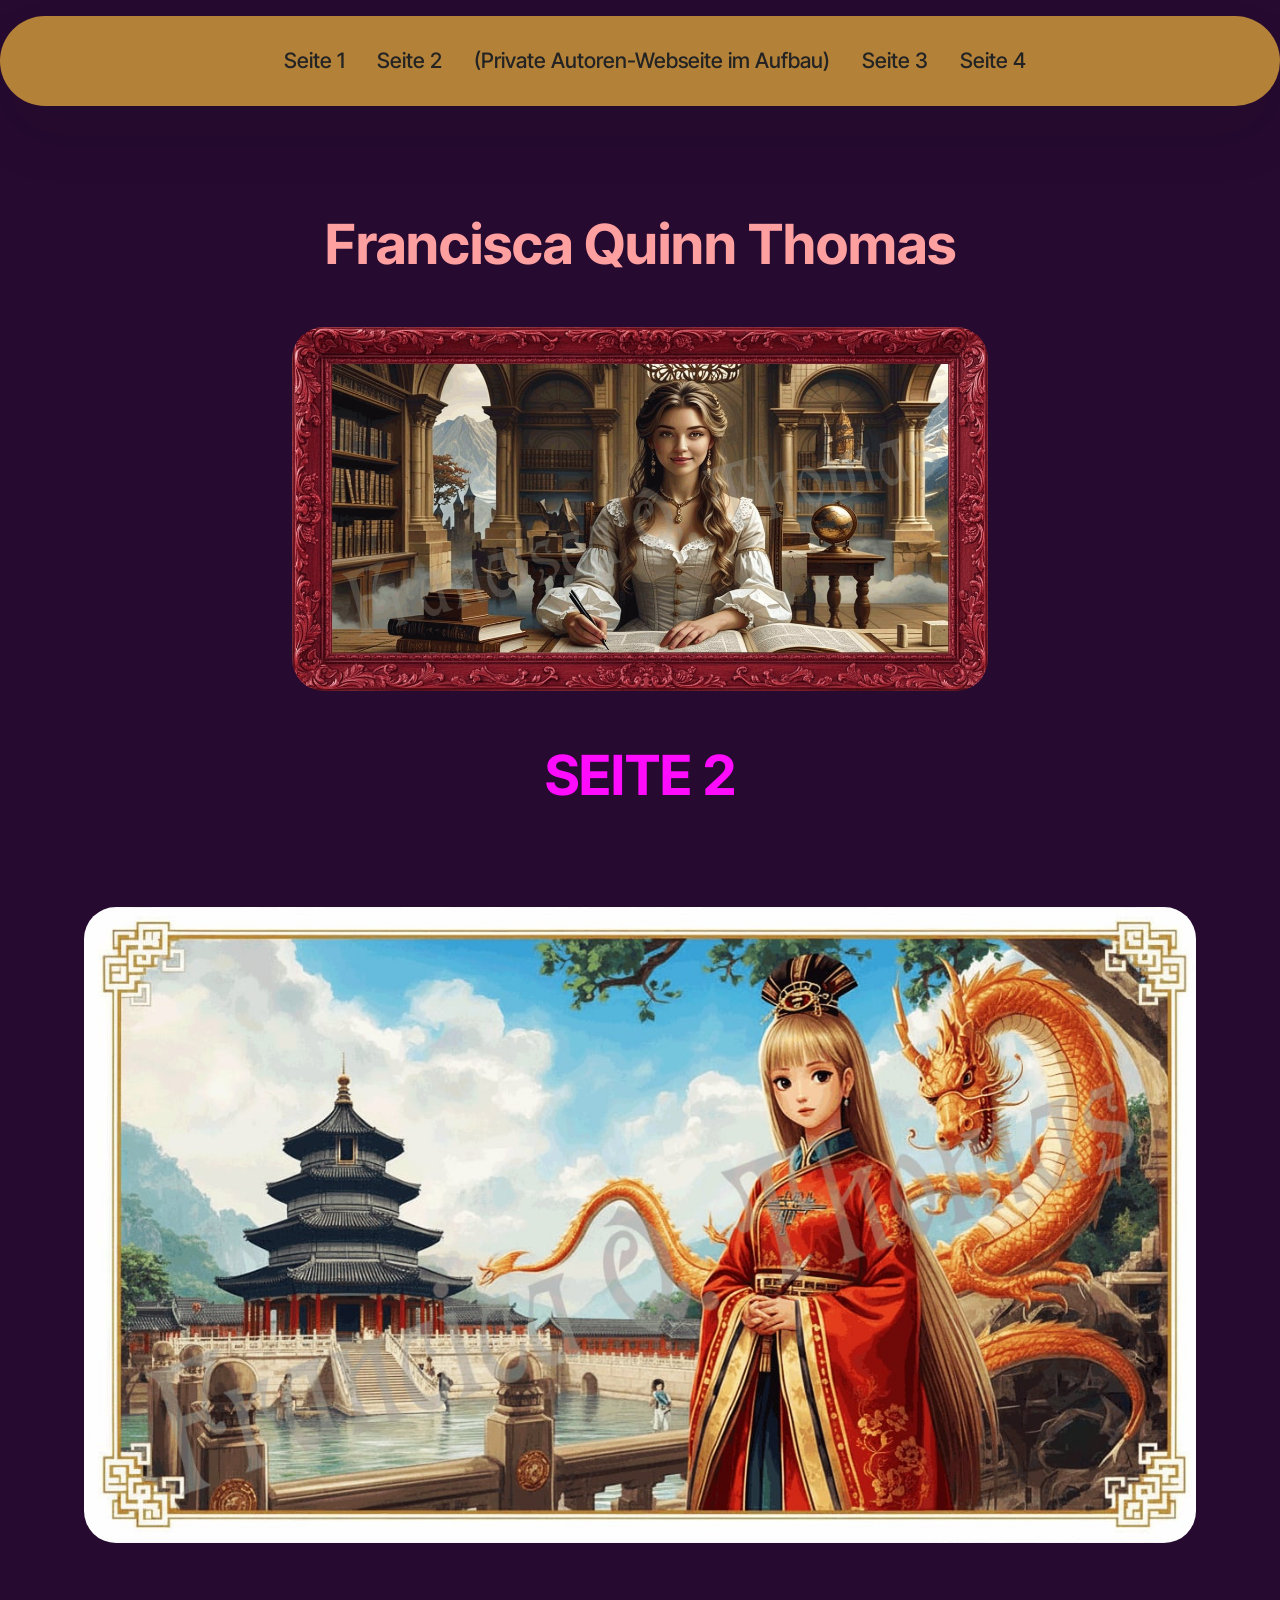
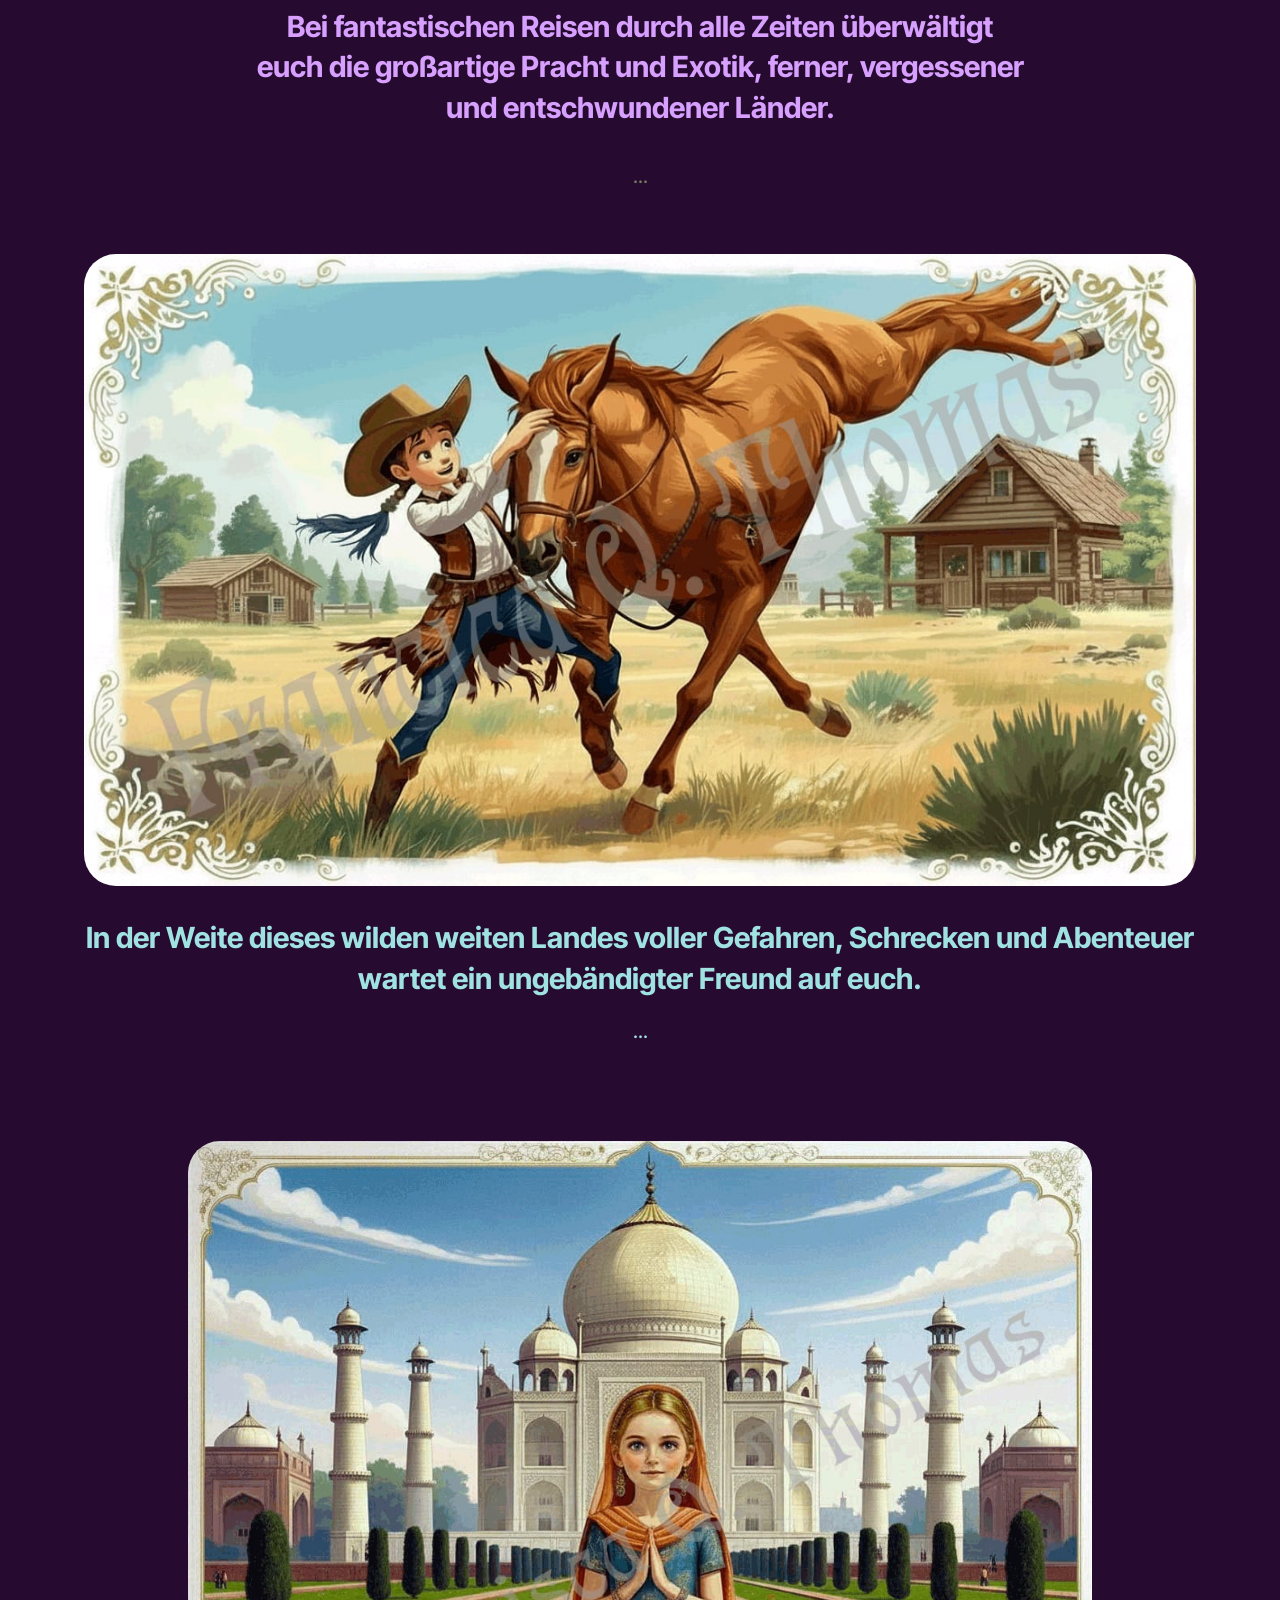
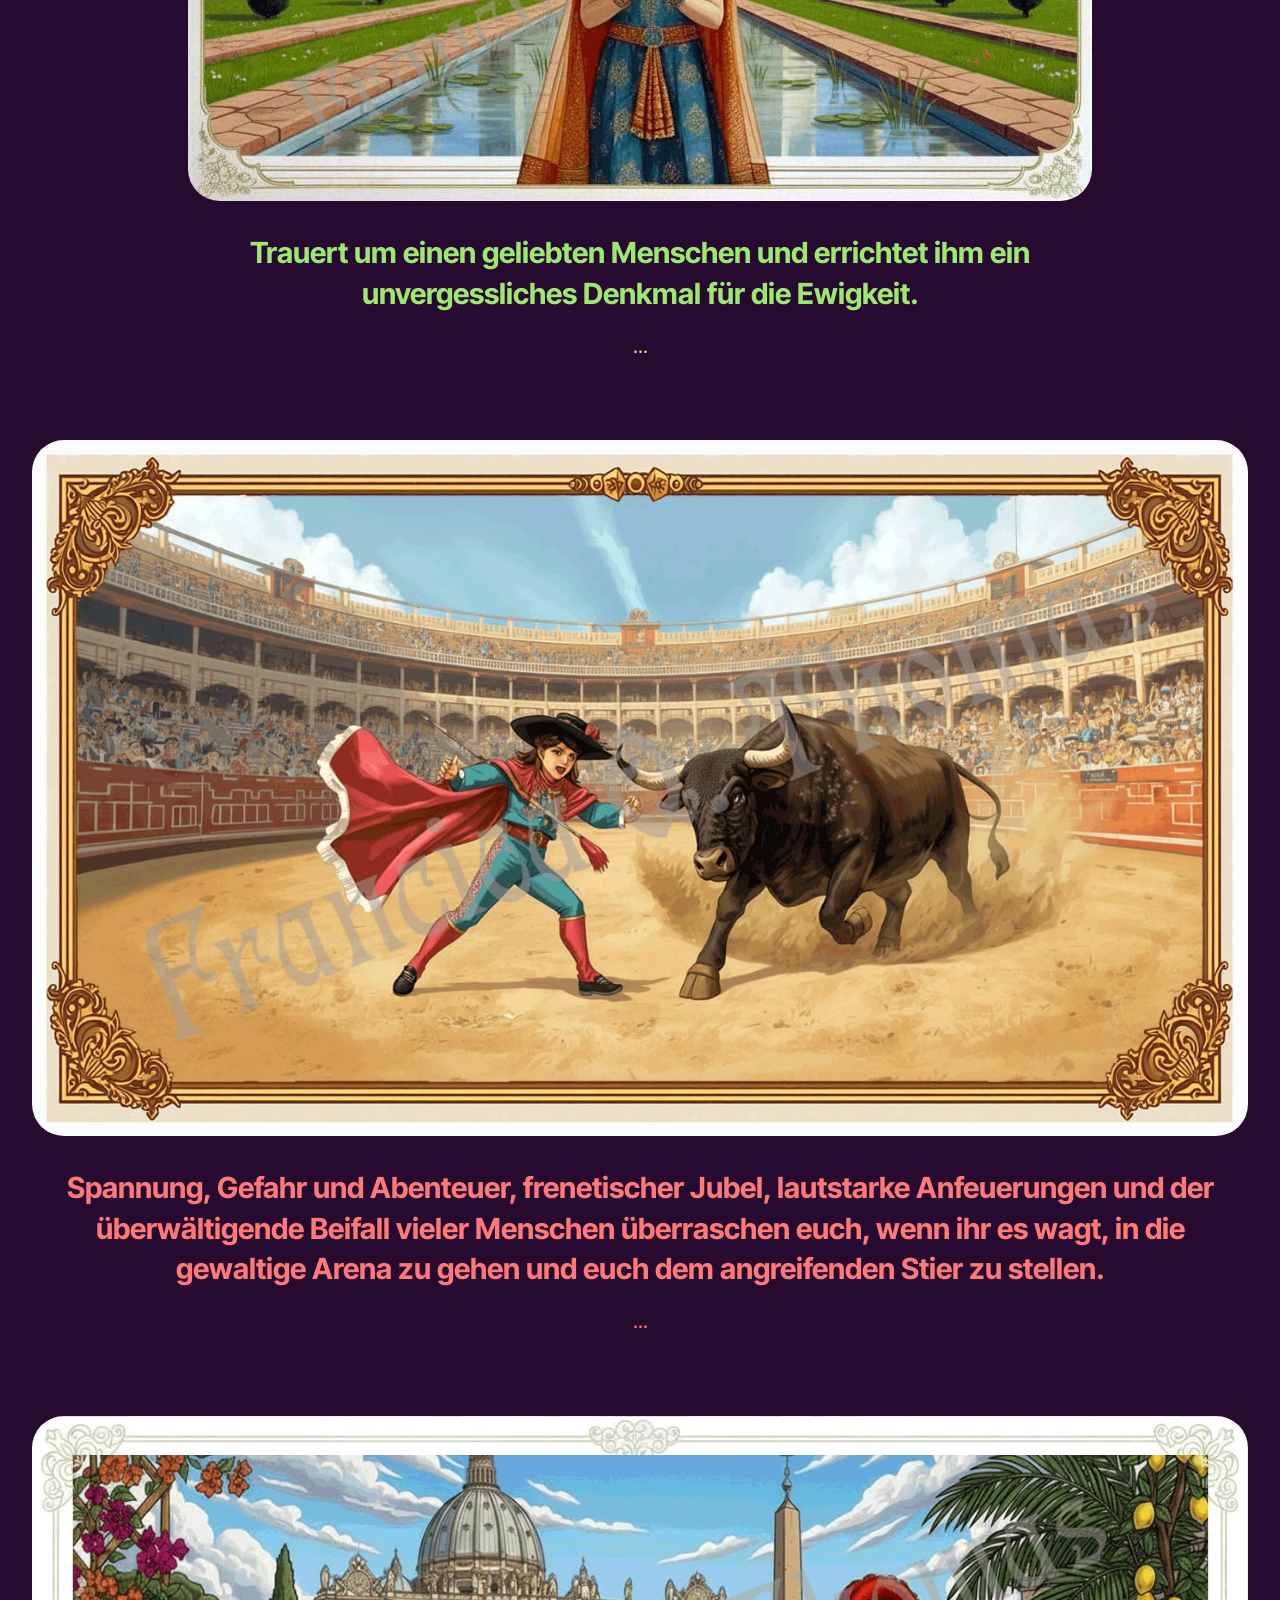
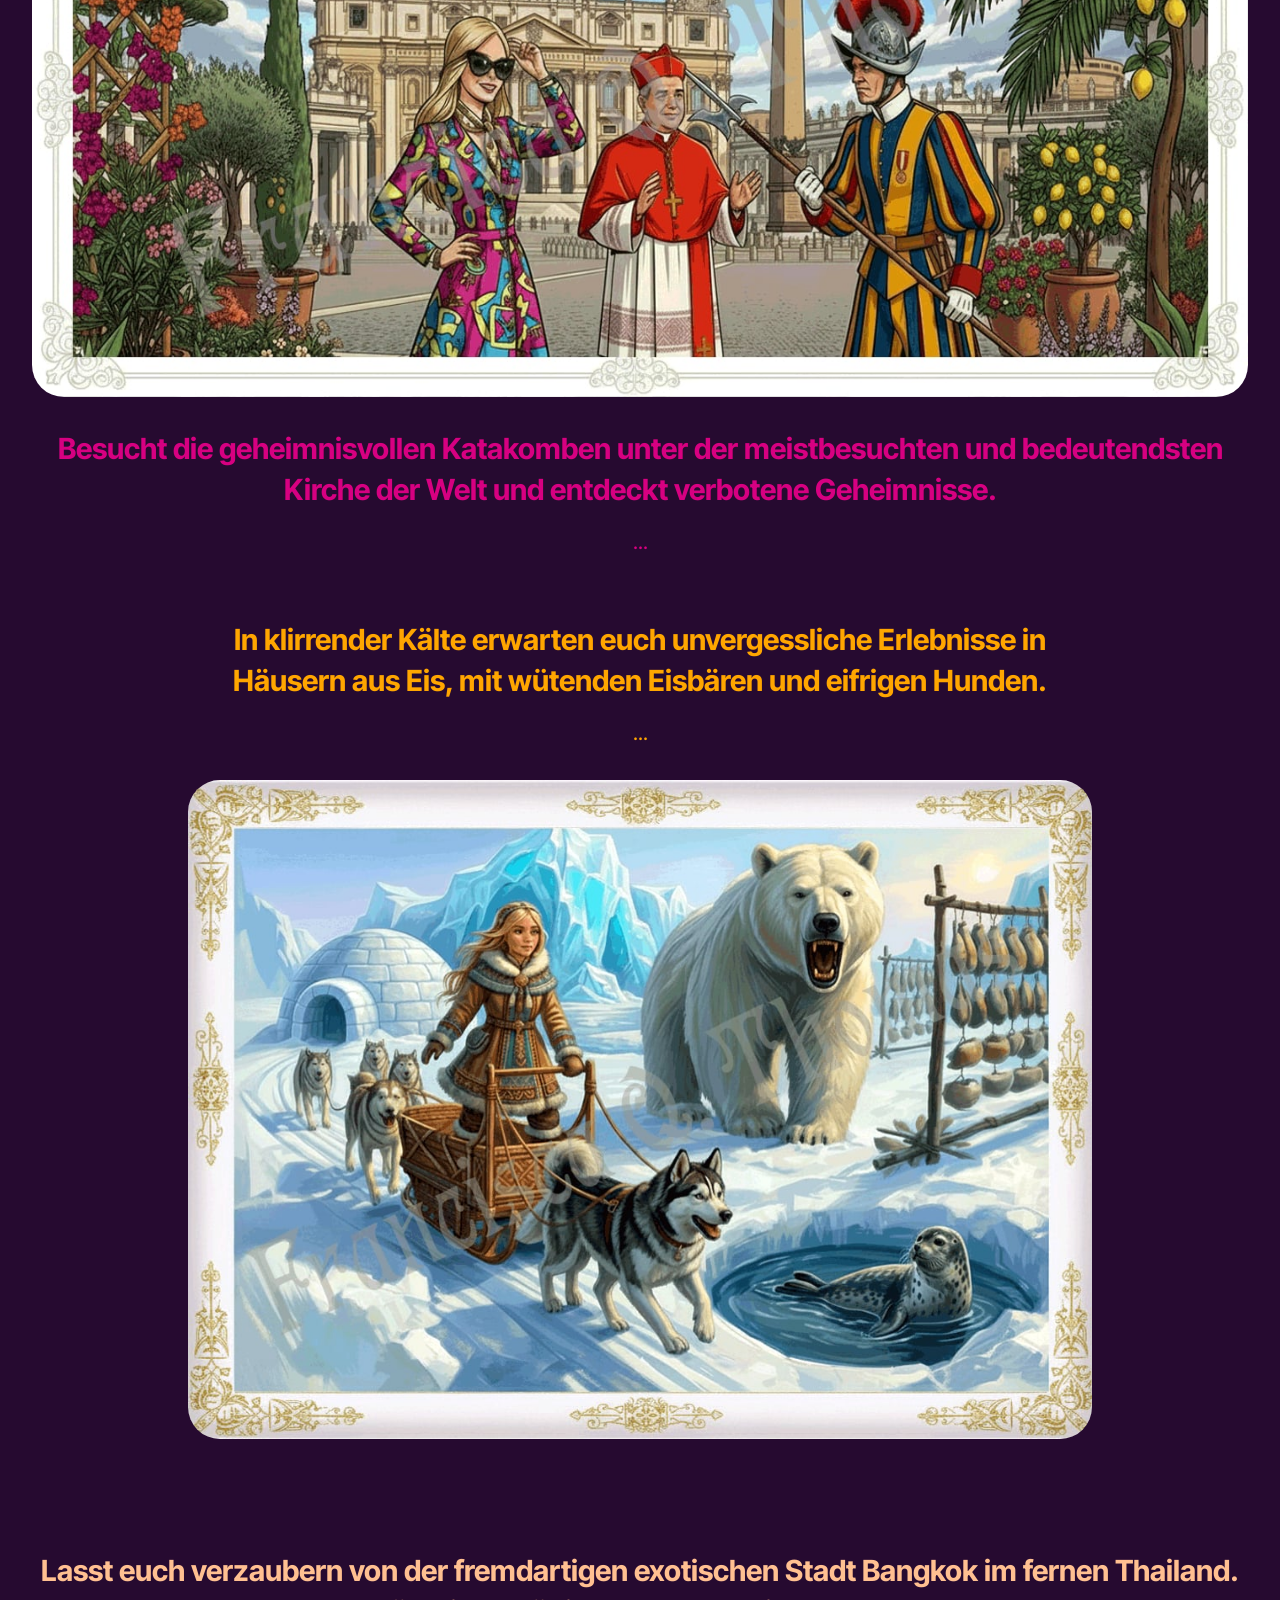
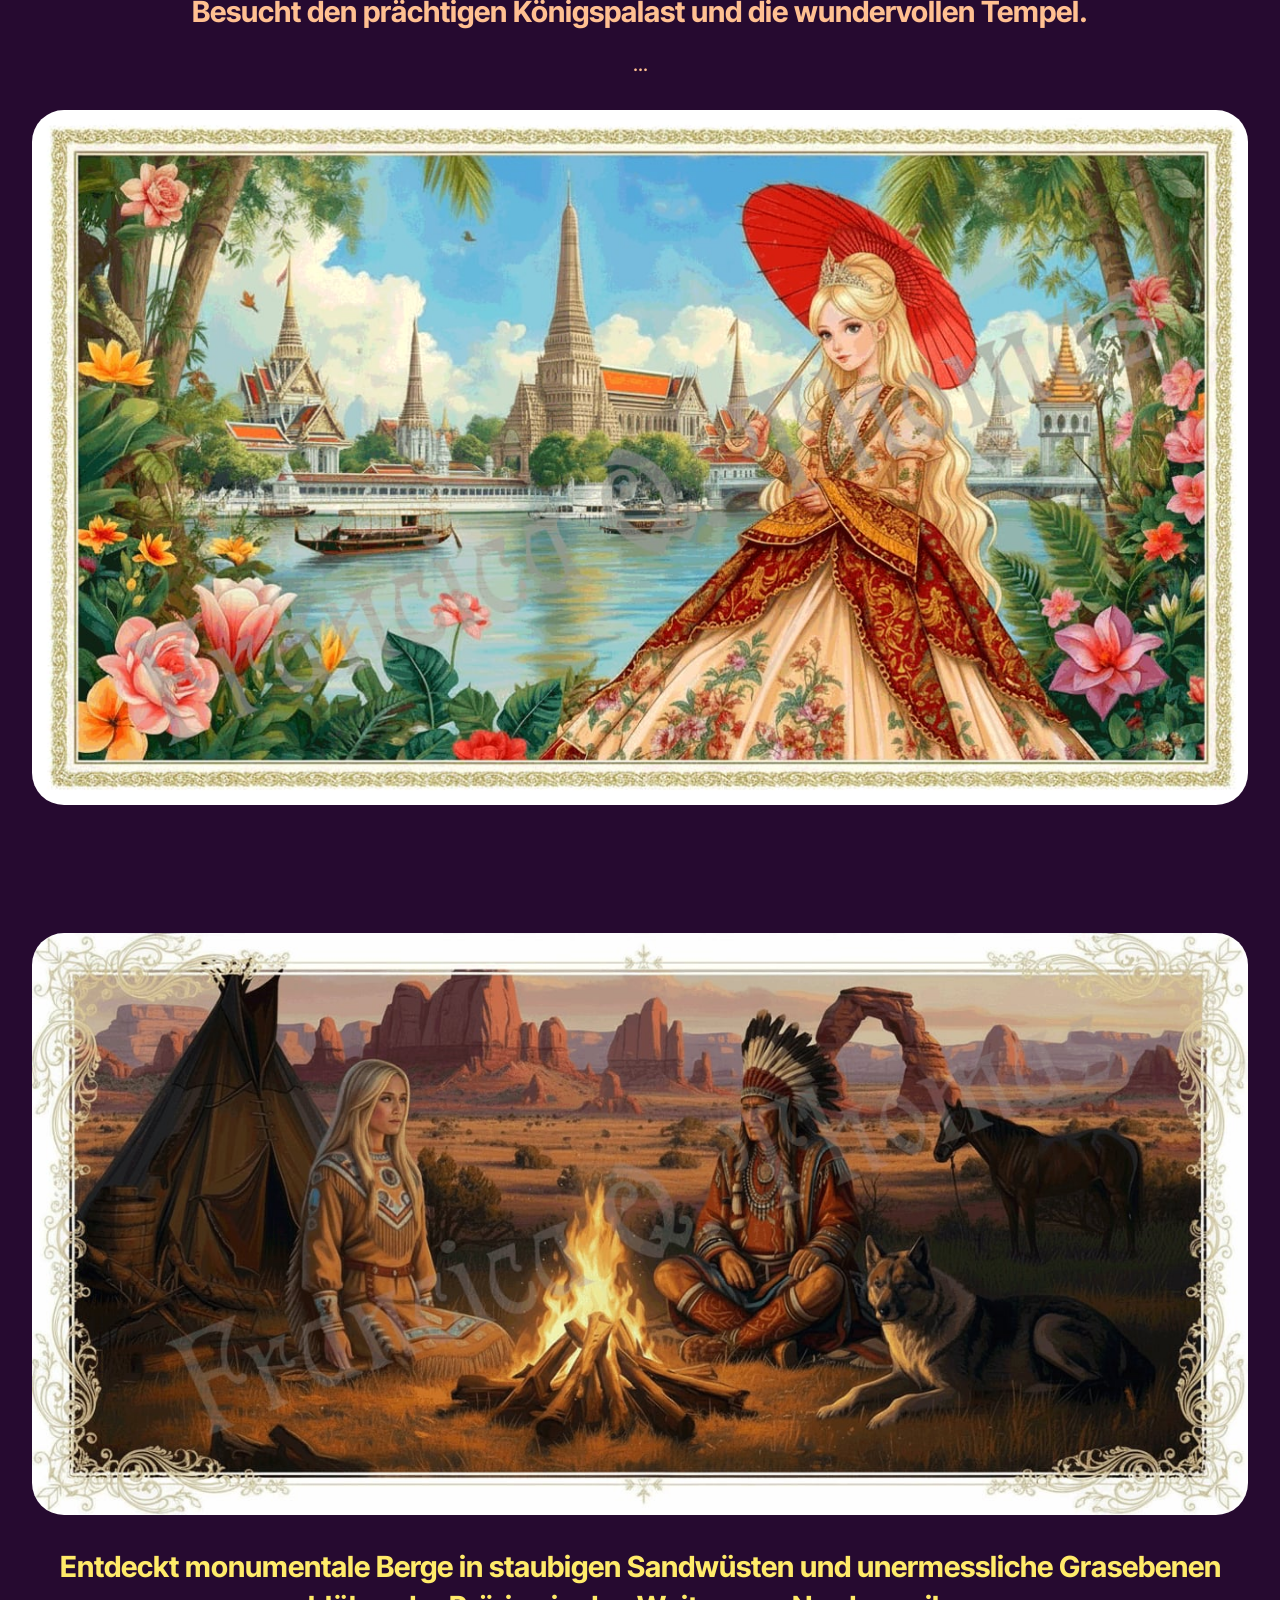
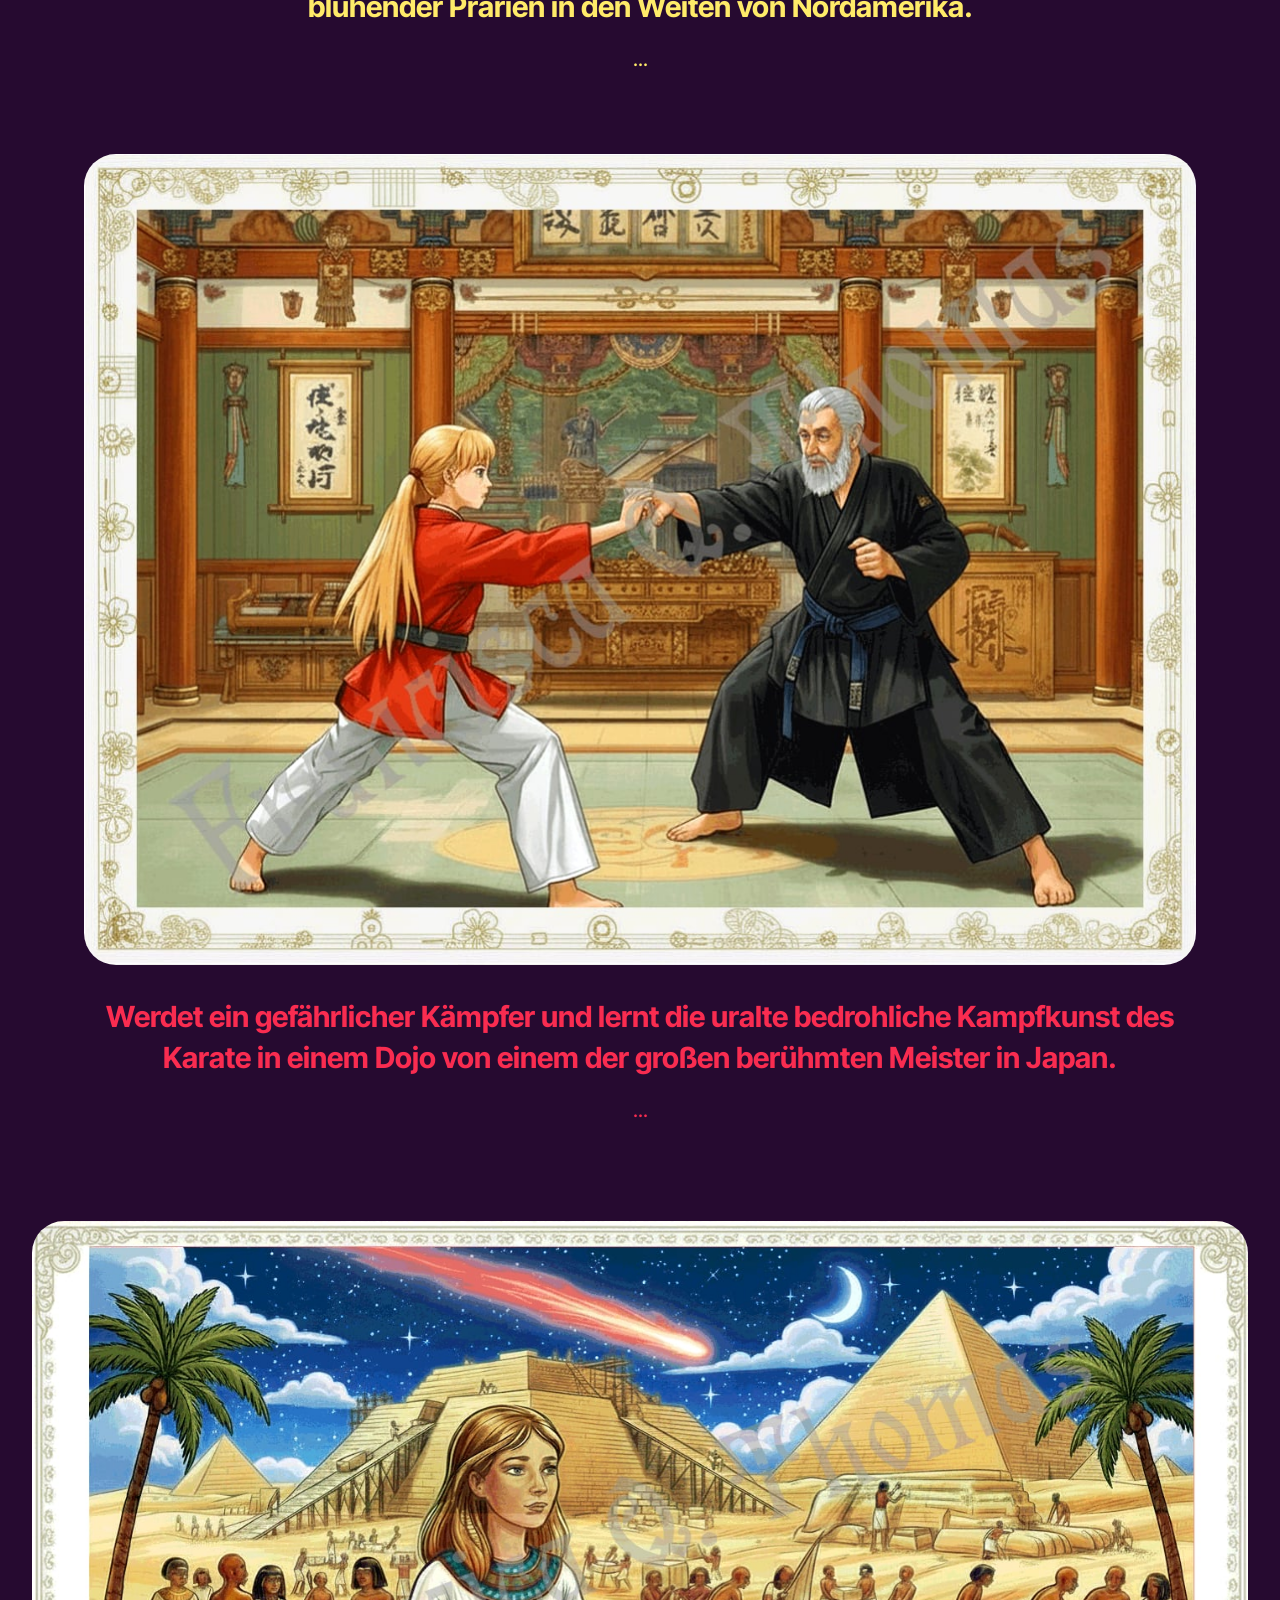
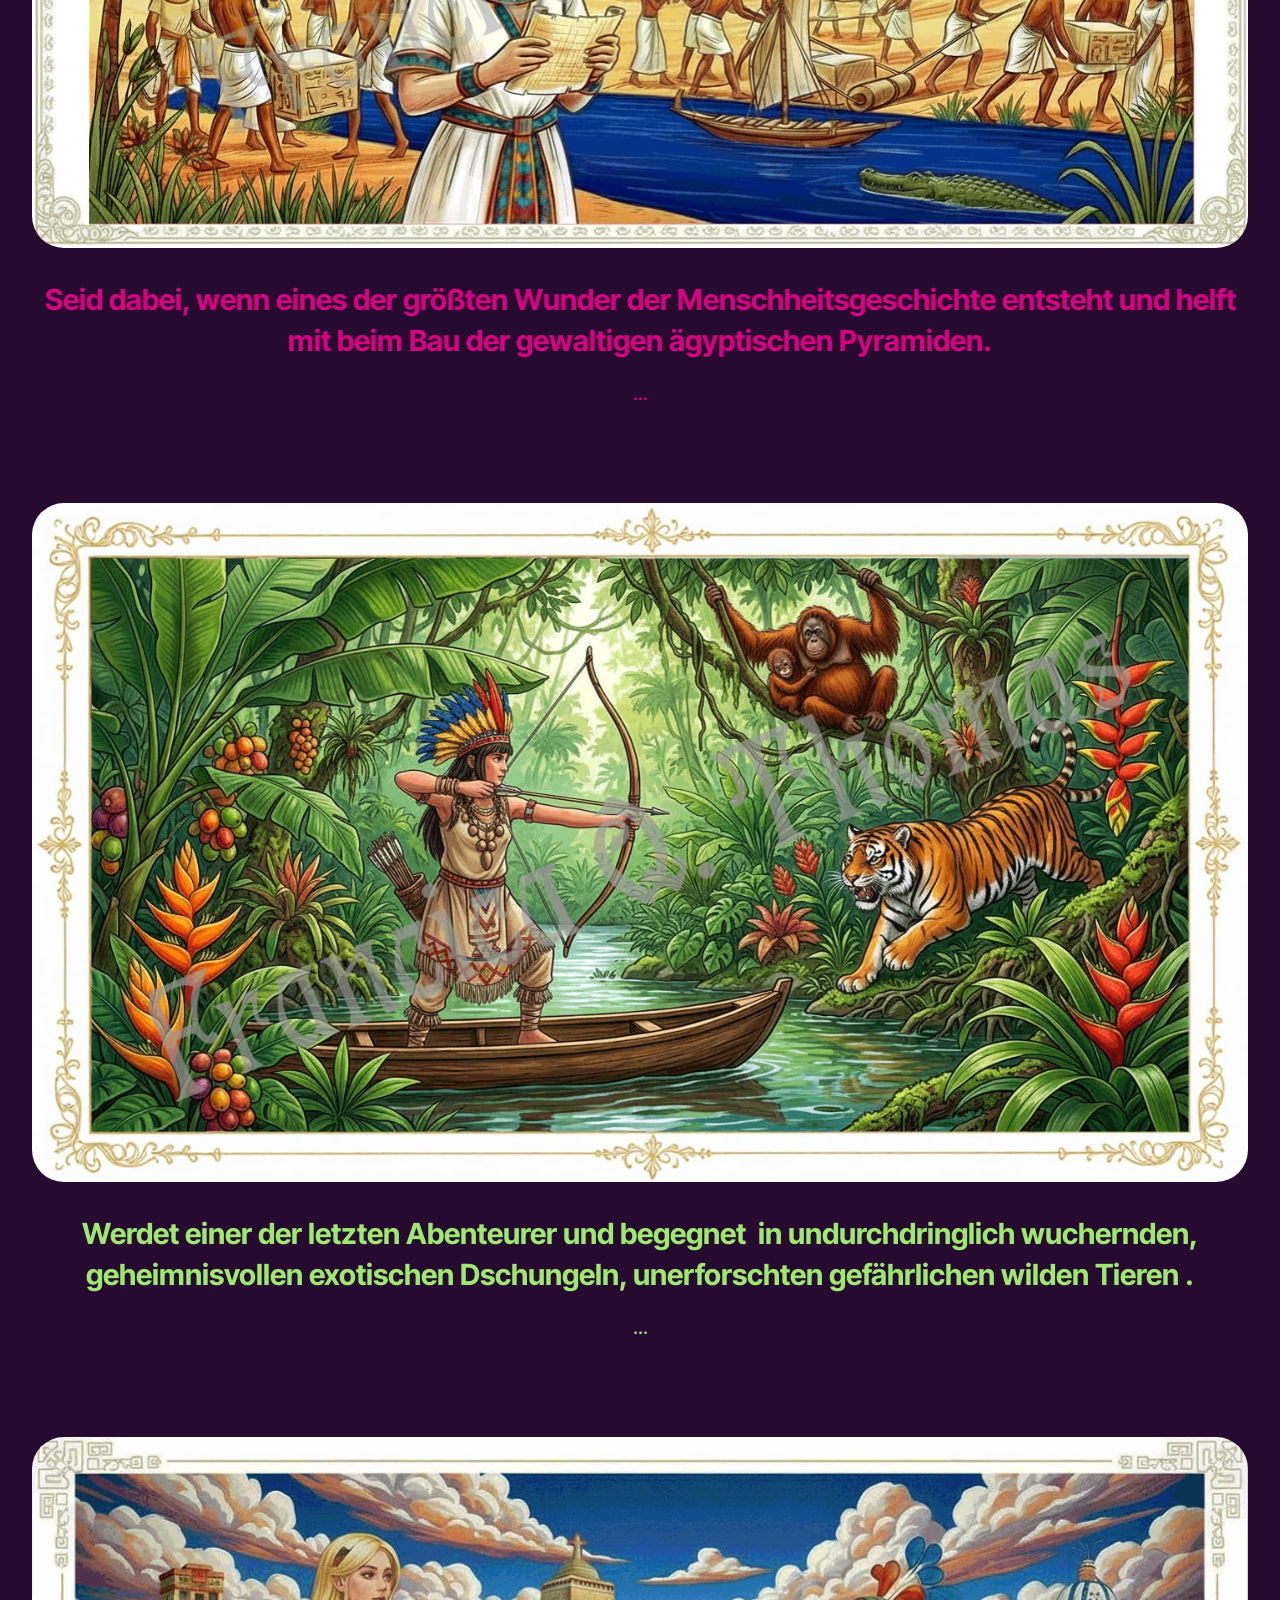
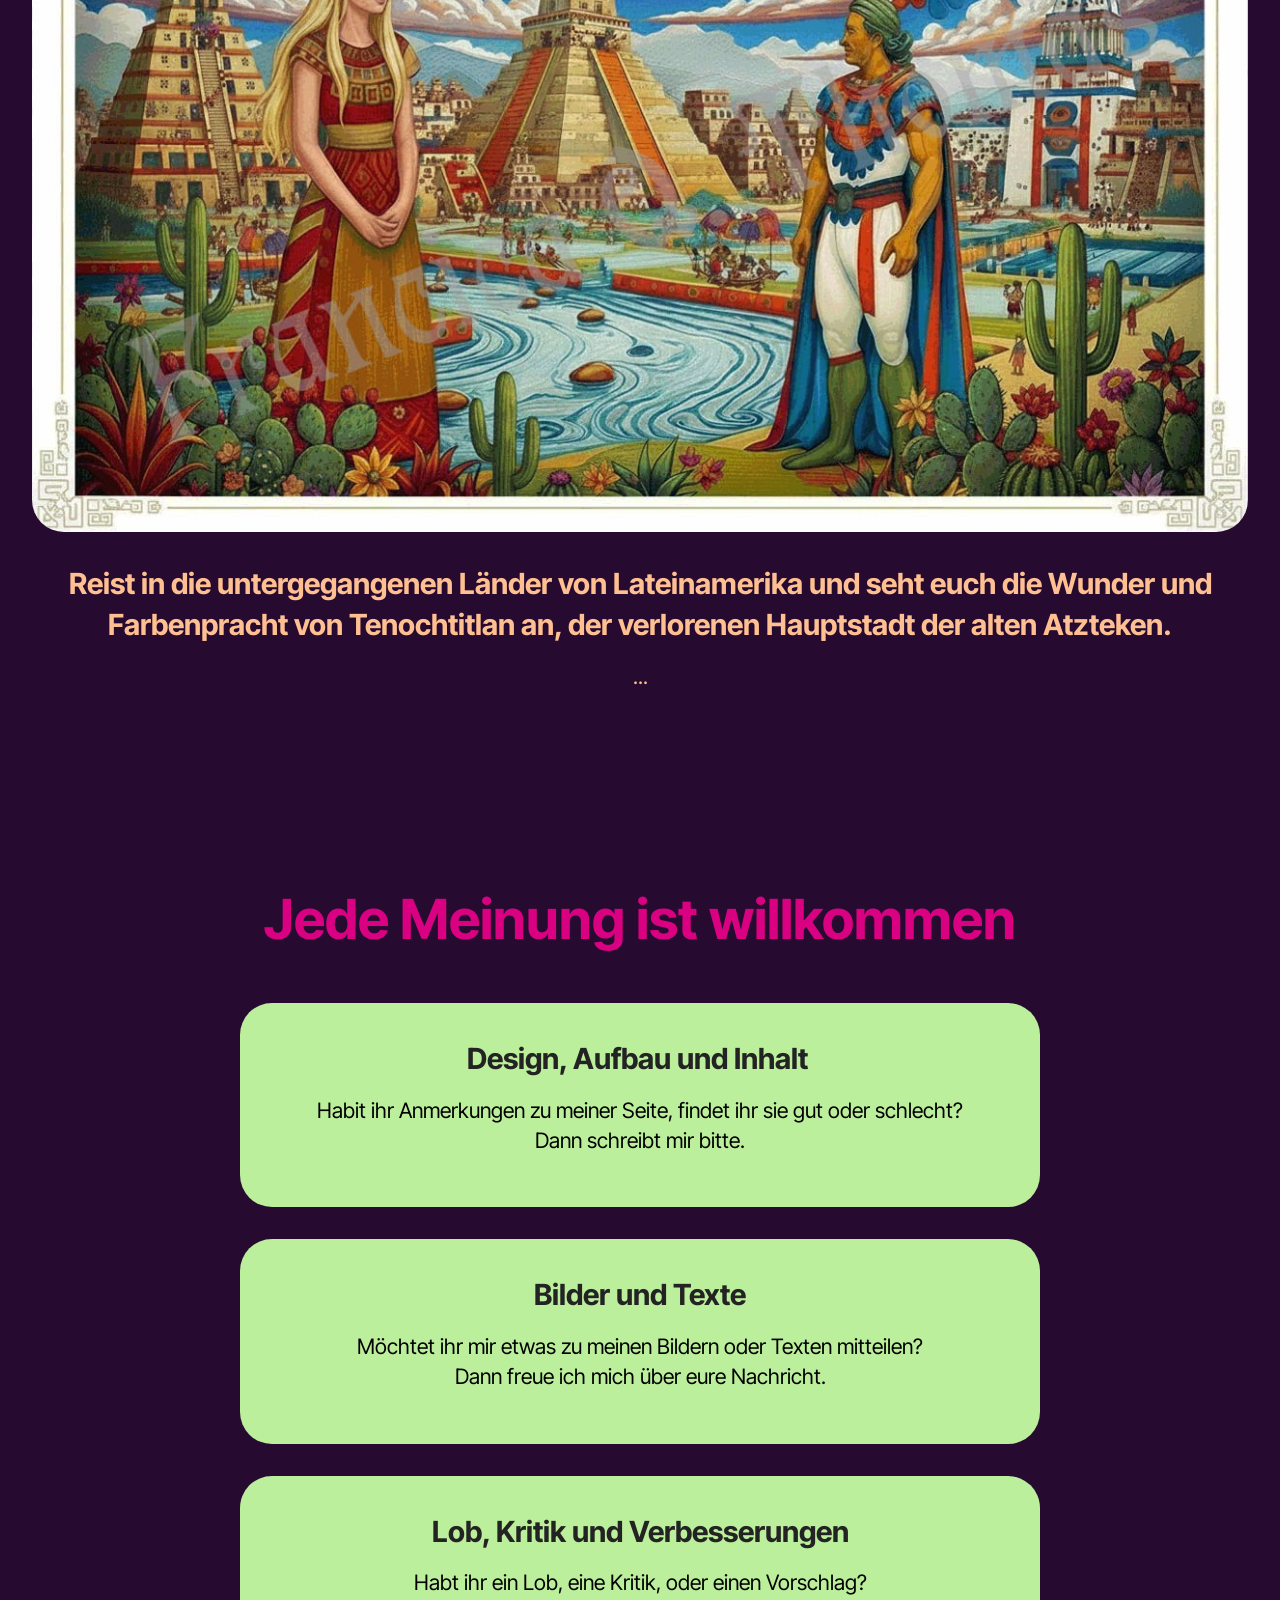
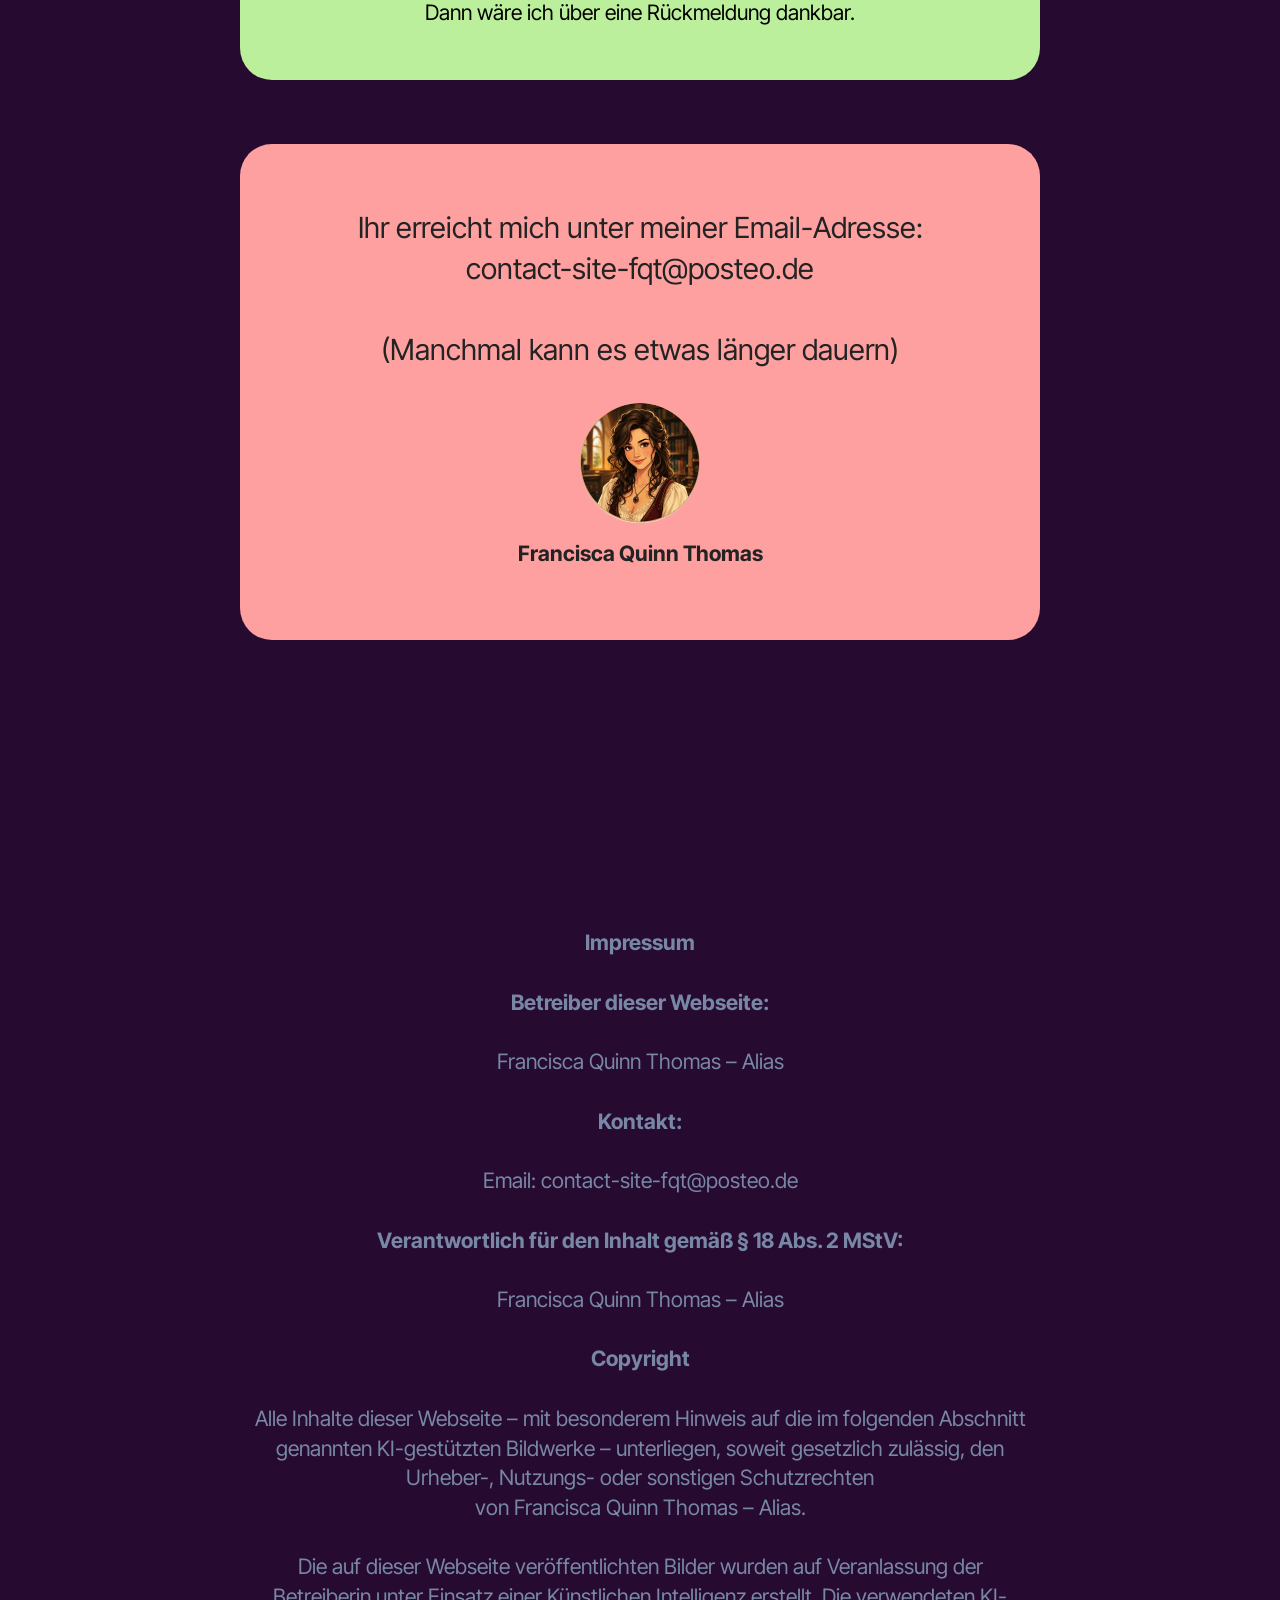
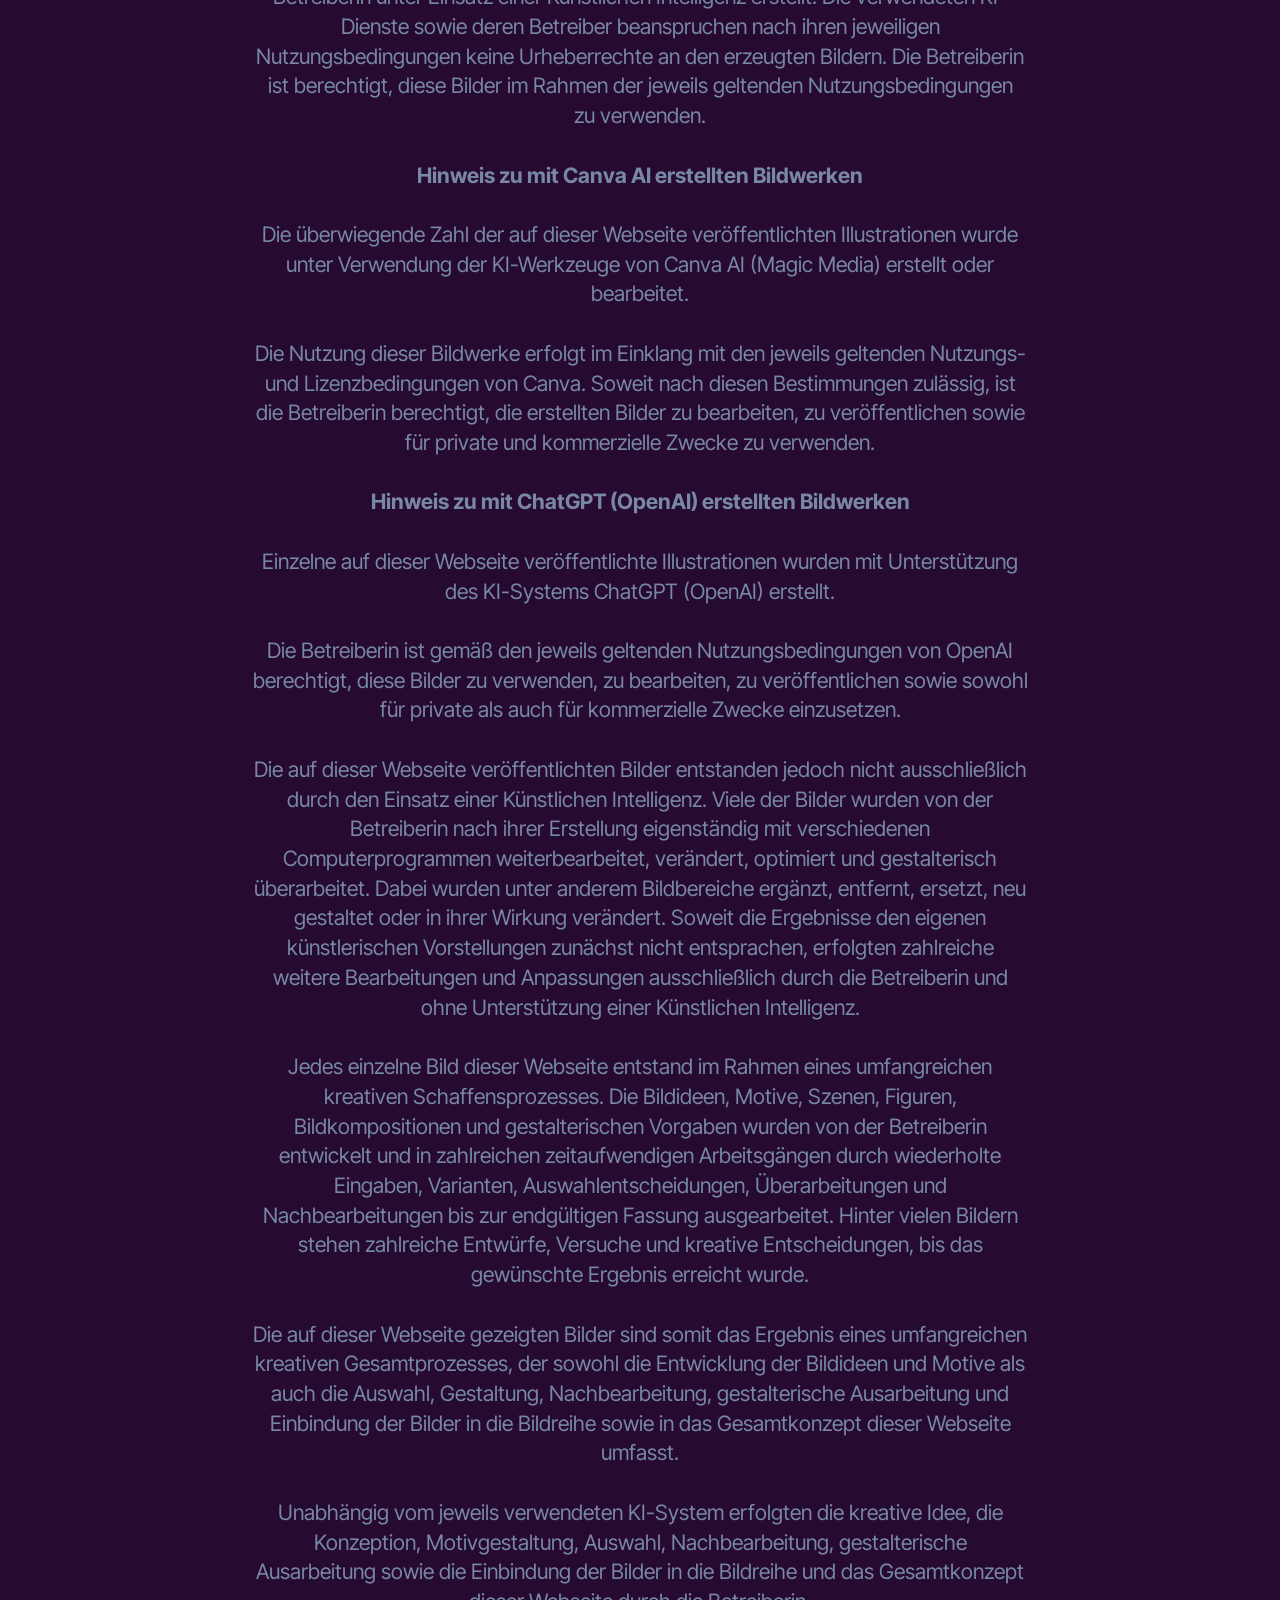
==== page2.html @ 4f6a2d35 "Add files via upload" ====
<!DOCTYPE html>
<html  >
<head>
  <!-- Site made with Mobirise Website Builder v6.1.12, https://mobirise.com -->
  <meta charset="UTF-8">
  <meta http-equiv="X-UA-Compatible" content="IE=edge">
  <meta name="generator" content="Mobirise v6.1.12, mobirise.com">
  <meta name="viewport" content="width=device-width, initial-scale=1, minimum-scale=1">
  <link rel="shortcut icon" href="assets/images/shop3.jpg" type="image/x-icon">
  <meta name="description" content="">
  
  
  <title>Page 2</title>
  <link rel="stylesheet" href="assets/web/assets/mobirise-icons2/mobirise2.css">
  <link rel="stylesheet" href="assets/bootstrap/css/bootstrap.min.css">
  <link rel="stylesheet" href="assets/dropdown/css/style.css">
  <link rel="stylesheet" href="assets/theme/css/style.css">
  <link rel="preload" href="https://fonts.googleapis.com/css?family=Inter+Tight:100,200,300,400,500,600,700,800,900,100i,200i,300i,400i,500i,600i,700i,800i,900i&display=swap" as="style" onload="this.onload=null;this.rel='stylesheet'">
  <noscript><link rel="stylesheet" href="https://fonts.googleapis.com/css?family=Inter+Tight:100,200,300,400,500,600,700,800,900,100i,200i,300i,400i,500i,600i,700i,800i,900i&display=swap"></noscript>
  <link rel="preload" as="style" href="assets/mobirise/css/mbr-additional.css?v=2vXnXC"><link rel="stylesheet" href="assets/mobirise/css/mbr-additional.css?v=2vXnXC" type="text/css">

  
  
  
</head>
<body>
  
  <section data-bs-version="5.1" class="menu menu5 cid-volEVT4BHi" once="menu" id="menu05-2v">
	

	<nav class="navbar navbar-dropdown navbar-expand-lg">
		<div class="container">
			<div class="navbar-brand">
				
				
			</div>
			<button class="navbar-toggler" type="button" data-toggle="collapse" data-bs-toggle="collapse" data-target="#navbarSupportedContent" data-bs-target="#navbarSupportedContent" aria-controls="navbarNavAltMarkup" aria-expanded="false" aria-label="Toggle navigation">
				<div class="hamburger">
					<span></span>
					<span></span>
					<span></span>
					<span></span>
				</div>
			</button>
			<div class="collapse navbar-collapse" id="navbarSupportedContent">
				<ul class="navbar-nav nav-dropdown nav-right navbar-nav-top-padding" data-app-modern-menu="true"><li class="nav-item"><a class="nav-link link text-black text-primary display-7" href="index.html">Seite 1</a></li><li class="nav-item"><a class="nav-link link text-black text-primary display-7" href="page2.html">Seite 2</a></li><li class="nav-item"><a class="nav-link link text-black text-primary display-7" href="http://index.html">(Private Autoren-Webseite im Aufbau)</a></li><li class="nav-item"><a class="nav-link link text-black text-primary display-7" href="page3.html">Seite 3</a></li><li class="nav-item"><a class="nav-link link text-black text-primary display-7" href="page4.html">Seite 4</a></li></ul>
				
			</div>
		</div>
	</nav>
</section>

<section data-bs-version="5.1" class="article11 cid-voH6v1NhJO" id="article11-3w">
    

    
    
    <div class="container">
        <div class="row justify-content-center">
            <div class="title col-md-12 col-lg-9">
                <h3 class="mbr-section-title mbr-fonts-style align-center mt-0 mb-0 display-2">
                <strong><br></strong><br><strong>Francisca Quinn Thomas</strong></h3>
                
                
            </div>
        </div>
    </div>
</section>

<section data-bs-version="5.1" class="header12 cid-voGCyjvHiB" id="header12-3p">
  
  

  <div class="text-center container-fluid">
    <div class="row mb-4 justify-content-center">
      <div class="col-12 col-md-7">
        <img class="w-100" src="assets/images/fqt-titelbild-francisca-1a-mit-rotem-rahmen-web-1316x688.jpg" alt="Mobirise Website Builder">
      </div>
    </div>
    <div class="row justify-content-center">
      <div class="col-md-12 content-head">
        
        
        
      </div>
    </div>
  </div>
</section>

<section data-bs-version="5.1" class="article11 cid-voGHKQ2EIv" id="article11-3u">
    

    
    
    <div class="container">
        <div class="row justify-content-center">
            <div class="title col-md-12 col-lg-12">
                <h3 class="mbr-section-title mbr-fonts-style align-center mt-0 mb-0 display-2">
                <strong>SEITE 2</strong></h3>
                
                
            </div>
        </div>
    </div>
</section>

<section data-bs-version="5.1" class="header16 cid-volEVTtP4l" id="header16-2x">
  

  
  

  <div class="text-center container">
    <div class="row justify-content-center mb-4">
      <div class="col-12 col-lg-11">
        <div class="image-wrap">
          <img src="assets/images/fqt-china-mc3a4dchen-drache-2-web-1260x720.jpg" alt="Mobirise Website Builder">
        </div>
      </div>
    </div>
    <div class="row justify-content-center">
      <div class="col-md-12 content-head">
        <h1 class="mbr-section-title mbr-fonts-style mt-4 display-5"><strong>Bei fantastischen Reisen durch alle Zeiten überwältigt euch die großartige Pracht und Exotik, ferner, vergessener und entschwundener Länder.</strong></h1>
        <p class="mbr-text mbr-fonts-style mt-4 display-7">...</p>
        
      </div>
    </div>
  </div>
</section>

<section data-bs-version="5.1" class="image01 cid-volEVTIAfK" id="image01-2y">
  

  
  

  <div class="container">
    <div class="row justify-content-center">
      <div class="col-12 col-lg-11">
        <div class="image-wrapper mb-4">
          <img class="w-100" src="assets/images/fqt-mc3a4dchen-cowgirl-pferd-western-web-1232x700.jpg" alt="Mobirise Website Builder">
        </div>
        <h4 class="mbr-description mbr-fonts-style mb-3 align-center display-5"><strong>In der Weite dieses wilden weiten Landes voller Gefahren, Schrecken und Abenteuer wartet ein ungebändigter Freund auf euch.</strong></h4>
        <p class="mbr-description mbr-fonts-style mb-0 align-center display-7">...</p>
      </div>
    </div>
  </div>
</section>

<section data-bs-version="5.1" class="image01 cid-volEVTUngy" id="image01-2z">
  

  
  

  <div class="container">
    <div class="row justify-content-center">
      <div class="col-12 col-lg-9">
        <div class="image-wrapper mb-4">
          <img class="w-100" src="assets/images/fqt-mc3a4dchen-vor-taj-mahal-version-3c-verwenden-web-1118x816.jpg" alt="Mobirise Website Builder">
        </div>
        <h4 class="mbr-description mbr-fonts-style mb-3 align-center display-5"><strong>Trauert um einen geliebten Menschen und errichtet ihm ein unvergessliches Denkmal für die Ewigkeit.</strong><br></h4>
        <p class="mbr-description mbr-fonts-style mb-0 align-center display-7">
          ...</p>
      </div>
    </div>
  </div>
</section>

<section data-bs-version="5.1" class="image01 cid-volEVU5oVm" id="image01-30">
  

  
  

  <div class="container">
    <div class="row justify-content-center">
      <div class="col-12 col-lg-12">
        <div class="image-wrapper mb-4">
          <img class="w-100" src="assets/images/fqt-mc3a4dchen-stierkampf-drei-web-1416x810.jpg" alt="Mobirise Website Builder">
        </div>
        <h4 class="mbr-description mbr-fonts-style mb-3 align-center display-5"><strong>Spannung, Gefahr und Abenteuer, frenetischer Jubel, lautstarke Anfeuerungen und der überwältigende Beifall vieler Menschen überraschen euch, wenn ihr es wagt, in die gewaltige Arena zu gehen und euch dem angreifenden Stier zu stellen.</strong></h4>
        <p class="mbr-description mbr-fonts-style mb-0 align-center display-7">...</p>
      </div>
    </div>
  </div>
</section>

<section data-bs-version="5.1" class="image01 cid-volEVUFB1E" id="image01-33">
  

  
  

  <div class="container">
    <div class="row justify-content-center">
      <div class="col-12 col-lg-12">
        <div class="image-wrapper mb-4">
          <img class="w-100" src="assets/images/fqt-petersplatz-04-mit-dc3bcnnem-rahmen-2.web-1372x656.jpg" alt="Mobirise Website Builder">
        </div>
        <h4 class="mbr-description mbr-fonts-style mb-3 align-center display-5"><strong>Besucht die geheimnisvollen Katakomben unter der meistbesuchten und bedeutendsten Kirche der Welt und entdeckt verbotene Geheimnisse.</strong></h4>
        <p class="mbr-description mbr-fonts-style mb-0 align-center display-7">...</p>
      </div>
    </div>
  </div>
</section>

<section data-bs-version="5.1" class="image3 cid-volEVUtwgP" id="image03-32">
  

  
  

  <div class="container">
    <div class="row justify-content-center">
      <div class="col-12 col-lg-9">
        <h4 class="mbr-description mbr-fonts-style mb-3 align-center display-5"><strong>In klirrender Kälte erwarten euch unvergessliche Erlebnisse in Häusern aus Eis, mit wütenden Eisbären und eifrigen Hunden.</strong></h4>
        <p class="mbr-description mbr-fonts-style mb-4 align-center display-7">...</p>
        <div class="image-wrapper">
          <img class="w-100" src="assets/images/fqt-inuit-mc3a4dchen-mit-prc3a4chtigem-goldrahmen-2-web-1073x783.jpg" alt="Mobirise Website Builder">
        </div>
      </div>
    </div>
  </div>
</section>

<section data-bs-version="5.1" class="image3 cid-volEVUi0rs" id="image03-31">
  

  
  

  <div class="container">
    <div class="row justify-content-center">
      <div class="col-12 col-lg-12">
        <h4 class="mbr-description mbr-fonts-style mb-3 align-center display-5"><strong>Lasst euch verzaubern von der fremdartigen exotischen Stadt Bangkok im fernen Thailand. Besucht den prächtigen Königspalast und die wundervollen Tempel.</strong></h4>
        <p class="mbr-description mbr-fonts-style mb-4 align-center display-7">
          ...
        </p>
        <div class="image-wrapper">
          <img class="w-100" src="assets/images/fqt-mc3a4dchen-in-bangkok-mit-verziertem-rahmen-web-1260x720.jpg" alt="Mobirise Website Builder">
        </div>
      </div>
    </div>
  </div>
</section>

<section data-bs-version="5.1" class="image01 cid-volEVURceX" id="image01-34">
  

  
  

  <div class="container">
    <div class="row justify-content-center">
      <div class="col-12 col-lg-12">
        <div class="image-wrapper mb-4">
          <img class="w-100" src="assets/images/fqt-indianer-in-wc3bcste-und-prc3a4rie-3-web-1372x656.jpg" alt="Mobirise Website Builder">
        </div>
        <h4 class="mbr-description mbr-fonts-style mb-3 align-center display-5"><strong>Entdeckt monumentale Berge in staubigen Sandwüsten und unermessliche Grasebenen blühender Prärien in den Weiten von Nordamerika.</strong></h4>
        <p class="mbr-description mbr-fonts-style mb-0 align-center display-7">
          ...</p>
      </div>
    </div>
  </div>
</section>

<section data-bs-version="5.1" class="image01 cid-volEVV4iJu" id="image01-35">
  

  
  

  <div class="container">
    <div class="row justify-content-center">
      <div class="col-12 col-lg-11">
        <div class="image-wrapper mb-4">
          <img class="w-100" src="assets/images/fqt-karate-dojo-mit-mc3a4dchen-02-und-goldenem-rahmen-web-1118x816.jpg" alt="Mobirise Website Builder">
        </div>
        <h4 class="mbr-description mbr-fonts-style mb-3 align-center display-5">
          <strong>Werdet ein gefährlicher Kämpfer und lernt die uralte bedrohliche Kampfkunst des Karate</strong><strong>&nbsp;in einem Dojo von einem der großen berühmten Meister in Japan.</strong><strong><br></strong></h4>
        <p class="mbr-description mbr-fonts-style mb-0 align-center display-7">...
        </p>
      </div>
    </div>
  </div>
</section>

<section data-bs-version="5.1" class="image01 cid-volEVVqtHc" id="image01-37">
  

  
  

  <div class="container">
    <div class="row justify-content-center">
      <div class="col-12 col-lg-12">
        <div class="image-wrapper mb-4">
          <img class="w-100" src="assets/images/fqt-c384gypten-photoshop-bearbeitet-2-web-1449x748.jpg" alt="Mobirise Website Builder">
        </div>
        <h4 class="mbr-description mbr-fonts-style mb-3 align-center display-5">
          <strong>Seid dabei, wenn eines der größten Wunder der Menschheitsgeschichte entsteht und helft mit beim Bau der gewaltigen ägyptischen Pyramiden.</strong></h4>
        <p class="mbr-description mbr-fonts-style mb-0 align-center display-7">...
        </p>
      </div>
    </div>
  </div>
</section>

<section data-bs-version="5.1" class="image01 cid-volEVVClxV" id="image01-38">
  

  
  

  <div class="container">
    <div class="row justify-content-center">
      <div class="col-12 col-lg-12">
        <div class="image-wrapper mb-4">
          <img class="w-100" src="assets/images/fqt-dschungel-amazonas-mc3a4dchen-boot-02-web-1458x814.jpg" alt="Mobirise Website Builder">
        </div>
        <h4 class="mbr-description mbr-fonts-style mb-3 align-center display-5"><strong>Werdet einer der letzten Abenteurer und begegnet&nbsp; in undurchdringlich wuchernden, geheimnisvollen exotischen Dschungeln, unerforschten gefährlichen wilden Tieren .</strong></h4>
        <p class="mbr-description mbr-fonts-style mb-0 align-center display-7">...
        </p>
      </div>
    </div>
  </div>
</section>

<section data-bs-version="5.1" class="image01 cid-volEVVeEkR" id="image01-36">
  

  
  

  <div class="container">
    <div class="row justify-content-center">
      <div class="col-12 col-lg-12">
        <div class="image-wrapper mb-4">
          <a href="page3.html#image01-2y"><img class="w-100" src="assets/images/fqt-tenochtitlan-haupstatdt-azteken-mexiko-city-mit-rahmen2-web-1260x720.jpg" alt="Mobirise Website Builder"></a>
        </div>
        <h4 class="mbr-description mbr-fonts-style mb-3 align-center display-5">
          <strong>Reist in die untergegangenen Länder von Lateinamerika und seht euch die Wunder und Farbenpracht von Tenochtitlan an, der verlorenen Hauptstadt der alten Atzteken.</strong></h4>
        <p class="mbr-description mbr-fonts-style mb-0 align-center display-7">...</p>
      </div>
    </div>
  </div>
</section>

<section data-bs-version="5.1" class="list05 cid-voPmOvHawv" id="list05-57">
    
    <div class="container">
        <div class="col-12 mb-5 content-head">
            <h3 class="mbr-section-title mbr-fonts-style align-center mb-0 display-2"><strong>Jede Meinung ist willkommen</strong></h3>
            
        </div>
        <div class="row justify-content-center ">
            <div class="col-12 col-lg-8">
                <div class="item features-without-image col-12 active">
                    <div class="item-wrapper">
                        <h5 class="mbr-card-title mbr-fonts-style mt-0 mb-3 display-5">
                            <strong>Design, Aufbau und Inhalt&nbsp;</strong></h5>
                        <p class="mbr-text mbr-fonts-style mt-0 mb-3 display-7">
                            Habit ihr Anmerkungen zu meiner Seite, findet ihr sie gut oder schlecht?<br> Dann schreibt mir bitte.</p>
                    </div>
                </div>
                <div class="item features-without-image col-12">
                    <div class="item-wrapper">
                        <h5 class="mbr-card-title mbr-fonts-style mt-0 mb-3 display-5">
                            <strong>Bilder und Texte</strong></h5>
                        <p class="mbr-text mbr-fonts-style mt-0 mb-3 display-7">
                            Möchtet ihr mir etwas zu meinen Bildern oder Texten mitteilen? <br>Dann freue ich mich über eure Nachricht.</p>
                    </div>
                </div>
                <div class="item features-without-image col-12">
                    <div class="item-wrapper">
                        <h5 class="mbr-card-title mbr-fonts-style mt-0 mb-3 display-5">
                            <strong>Lob, Kritik und Verbesserungen</strong></h5>
                        <p class="mbr-text mbr-fonts-style mt-0 mb-3 display-7">
                            Habt ihr ein Lob, eine Kritik, oder einen Vorschlag?<br>Dann wäre ich über eine Rückmeldung dankbar.</p>
                    </div>
                </div>
            </div>
        </div>
    </div>
</section>

<section data-bs-version="5.1" class="people06 cid-voPmN1i14A" id="people06-56">   
    

    
    
    <div class="container">
        <div class="row justify-content-center">
            <div class="card col-12 col-md-12 col-lg-8">
                <div class="card-wrapper">
                    <div class="card-box align-center">
                        <p class="card-text mbr-fonts-style display-5">
                        Ihr erreicht mich unter meiner Email-Adresse:<br>contact-site-fqt@posteo.de<br><br>(Manchmal kann es etwas länger dauern)</p>
                        <div class="img-wrapper mt-4 justify-content-center">
                            <img src="assets/images/franzisca-zeichnung-avatar-hompage-chatgpt-web-240x240.jpg" alt="" data-slide-to="0" data-bs-slide-to="0">
                        </div>
                        <p class="card-title mbr-fonts-style mt-3 display-7">
                            <strong>Francisca Quinn Thomas</strong></p>
                    </div>
                </div>
            </div>
        </div>
    </div>
</section>

<section data-bs-version="5.1" class="start article6 cid-volEVVPp3m" id="article06-39">
	

	
	
	<div class="container">
		<div class="row justify-content-center">
			<div class="card col-md-12 col-lg-9">
				<div class="card-wrapper">
					<div class="card-box align-left">
						<h4 class="card-title mbr-fonts-style display-7"><div><strong>Impressum
</strong></div><div><strong><br></strong></div><div><strong>Betreiber dieser Webseite:</strong></div><br><div><strong>
</strong></div><div>Francisca Quinn Thomas – Alias
</div><div><strong><br></strong></div><div><strong>Kontakt:</strong></div><br><div><strong>
</strong></div><div>Email: contact-site-fqt@posteo.de
</div><div><strong><br></strong></div><div><strong>Verantwortlich für den Inhalt gemäß § 18 Abs. 2 MStV:</strong></div><div><strong><br></strong></div><div>Francisca Quinn Thomas – Alias
</div><div><br></div><div><strong>Copyright</strong></div><br><div><strong>
</strong></div><div>Alle Inhalte dieser Webseite – mit besonderem Hinweis auf die im folgenden Abschnitt genannten KI-gestützten Bildwerke – unterliegen, soweit gesetzlich zulässig, den Urheber-, Nutzungs- oder sonstigen Schutzrechten
</div><div>von Francisca Quinn Thomas – Alias.
</div><div>
</div><div><br></div><div>Die auf dieser Webseite veröffentlichten Bilder wurden auf Veranlassung der Betreiberin unter Einsatz einer Künstlichen Intelligenz erstellt. Die verwendeten KI-Dienste sowie deren Betreiber beanspruchen nach ihren jeweiligen Nutzungsbedingungen keine Urheberrechte an den erzeugten Bildern. Die Betreiberin ist berechtigt, diese Bilder im Rahmen der jeweils geltenden Nutzungsbedingungen</div><div>zu verwenden.</div><div><strong><br></strong></div><div><strong>Hinweis zu mit Canva AI erstellten Bildwerken</strong></div><div><br></div><div>Die überwiegende Zahl der auf dieser Webseite veröffentlichten Illustrationen wurde unter Verwendung der KI-Werkzeuge von Canva AI (Magic Media) erstellt oder bearbeitet.</div><div><br></div><div>Die Nutzung dieser Bildwerke erfolgt im Einklang mit den jeweils geltenden Nutzungs- und Lizenzbedingungen von Canva. Soweit nach diesen Bestimmungen zulässig, ist die Betreiberin berechtigt, die erstellten Bilder zu bearbeiten, zu veröffentlichen sowie für private und kommerzielle Zwecke zu verwenden.</div><div><br></div><div><strong>Hinweis zu mit ChatGPT (OpenAI) erstellten Bildwerken</strong></div><div><br></div><div>Einzelne auf dieser Webseite veröffentlichte Illustrationen wurden mit Unterstützung des KI-Systems ChatGPT (OpenAI) erstellt.</div><div><br></div><div>Die Betreiberin ist gemäß den jeweils geltenden Nutzungsbedingungen von OpenAI berechtigt, diese Bilder zu verwenden, zu bearbeiten, zu veröffentlichen sowie sowohl für private als auch für kommerzielle Zwecke einzusetzen.</div><div><br></div><div>Die auf dieser Webseite veröffentlichten Bilder entstanden jedoch nicht ausschließlich durch den Einsatz einer Künstlichen Intelligenz. Viele der Bilder wurden von der Betreiberin nach ihrer Erstellung eigenständig mit verschiedenen Computerprogrammen weiterbearbeitet, verändert, optimiert und gestalterisch überarbeitet. Dabei wurden unter anderem Bildbereiche ergänzt, entfernt, ersetzt, neu gestaltet oder in ihrer Wirkung verändert. Soweit die Ergebnisse den eigenen künstlerischen Vorstellungen zunächst nicht entsprachen, erfolgten zahlreiche weitere Bearbeitungen und Anpassungen ausschließlich durch die Betreiberin und ohne Unterstützung einer Künstlichen Intelligenz.</div><div><br></div><div>Jedes einzelne Bild dieser Webseite entstand im Rahmen eines umfangreichen kreativen Schaffensprozesses. Die Bildideen, Motive, Szenen, Figuren, Bildkompositionen und gestalterischen Vorgaben wurden von der Betreiberin entwickelt und in zahlreichen zeitaufwendigen Arbeitsgängen durch wiederholte Eingaben, Varianten, Auswahlentscheidungen, Überarbeitungen und Nachbearbeitungen bis zur endgültigen Fassung ausgearbeitet. Hinter vielen Bildern stehen zahlreiche Entwürfe, Versuche und kreative Entscheidungen, bis das gewünschte Ergebnis erreicht wurde.</div><div><br></div><div>Die auf dieser Webseite gezeigten Bilder sind somit das Ergebnis eines umfangreichen kreativen Gesamtprozesses, der sowohl die Entwicklung der Bildideen und Motive als auch die Auswahl, Gestaltung, Nachbearbeitung, gestalterische Ausarbeitung und Einbindung der Bilder in die Bildreihe sowie in das Gesamtkonzept dieser Webseite umfasst.</div><div><br></div><div>Unabhängig vom jeweils verwendeten KI-System erfolgten die kreative Idee, die Konzeption, Motivgestaltung, Auswahl, Nachbearbeitung, gestalterische Ausarbeitung sowie die Einbindung der Bilder in die Bildreihe und das Gesamtkonzept dieser Webseite durch die Betreiberin.</div><div><br></div><div>Die Betreiberin betrachtet die gesamte Bildreihe daher als Ergebnis ihrer persönlichen schöpferischen Leistung und nimmt, soweit gesetzlich zulässig, die ihr zustehenden urheberrechtlichen sowie sonstigen Schutzrechte in Anspruch.</div><br><div><strong>Verbotene Nutzung
</strong></div><div>
</div><div><br></div><div>Die auf dieser Webseite veröffentlichten Bilder, Texte und sonstigen Inhalte dürfen ohne vorherige ausdrückliche Zustimmung der Betreiberin weder ganz noch teilweise kopiert, vervielfältigt, verändert, veröffentlicht, verbreitet oder für eigene Zwecke verwendet werden, soweit dies nicht gesetzlich ausdrücklich gestattet ist.</div><div><br><div><strong></strong></div><div><strong>Schriftart</strong></div></div><br><div><div>
</div><div>Die bei den Bildern verwendete Schriftart Germanica: Copyright © 2014 Peter Wiegel. Veröffentlicht unter den Bedingungen der GNU General Public License (GPL) mit Font Exception sowie der Open Font License (OFL).</div></div><br><div><div><strong>
</strong></div><div><strong>Hinweis</strong></div></div><br><div><div><strong>
</strong></div></div><div>Diese Webseite dient ausschließlich privaten Zwecken und wird derzeit nur mit Familienangehörigen, Freunden und interessierten Bekannten geteilt. Eine kommerzielle Nutzung findet nicht statt.</div><br><div>© Francisca Quinn Thomas – Alias
</div><div>2026 (wird fortgesetzt)</div><div><strong>
</strong></div><div><div><strong>
</strong></div><div><strong>
</strong></div><div><strong>
</strong></div><div><strong>
</strong></div><div><strong>
</strong></div><div><strong>
</strong></div><div><strong>
</strong></div><div><strong>
</strong></div><div><strong>
</strong></div><div><strong>
</strong></div><div><strong>
</strong></div><div><div><strong>
</strong></div><div><strong>
</strong></div><div><strong>
</strong></div><div><strong>
</strong></div><div><strong>
</strong></div><div><strong>
</strong></div><div>
</div><div>
</div><div>
</div><div>
</div><div>
</div><div>
</div><div>
</div></div></div></h4>
						
						
					</div>
				</div>
			</div>
		</div>
	</div>
</section>

<section data-bs-version="5.1" class="start article6 cid-volEVW2kji" id="article06-3a">
	

	
	
	<div class="container">
		<div class="row justify-content-center">
			<div class="card col-md-12 col-lg-9">
				<div class="card-wrapper">
					<div class="card-box align-left">
						<h4 class="card-title mbr-fonts-style display-7"><div><strong>Datenschutzerklärung
</strong></div><div><strong><br></strong></div><div><strong>1. Allgemeine Hinweise</strong></div><br><div><strong>
</strong></div><div>Die nachfolgende Datenschutzerklärung gilt für die Nutzung dieser Webseite und stellt sicher, dass du darüber informiert wirst, wie wir mit deinen Daten umgehen. Wir nehmen den Schutz deiner Daten sehr ernst und behandeln deine personenbezogenen Daten vertraulich sowie gemäß den gesetzlichen Vorschriften.</div><div><strong><br></strong></div><div><strong>2. Keine Erhebung personenbezogener Daten</strong></div><br><div><strong>
</strong></div><div>Diese Webseite erhebt keinerlei personenbezogene Daten. Wir speichern keine Daten, die es ermöglichen, dich als individuelle Person zu identifizieren.</div><div><strong><br></strong></div><div><strong>3. Nutzung von Cookies</strong></div><br><div><strong>
</strong></div><div>Diese Webseite verwendet keine Cookies, um Daten zu speichern oder zu analysieren. Es werden keine personenbezogenen Daten auf dieser Seite verarbeitet.</div><div><strong><br></strong></div><div><strong>4. Externe Links und Dienste</strong></div><br><div><strong>
</strong></div><div>Unsere Seite enthält keine externen Links zu Websites, die Daten erheben könnten, und wir verwenden keine externen Tracking- oder Analyse-Tools (wie Google Analytics, etc.).</div><div><strong><br></strong></div><div><strong>5. Kontaktmöglichkeiten</strong></div><br><div><strong>
</strong></div><div>Falls du Kontakt zu uns aufnehmen möchtest, erfolgt dies über die angegebene E-Mail-Adresse (falls vorhanden). Bitte beachte, dass wir in diesem Fall nur die von dir freiwillig übermittelten Daten (wie deine E-Mail-Adresse) verarbeiten.</div><div><strong><br></strong></div><div><strong>6. Änderungen dieser Datenschutzerklärung</strong></div><br><div><strong>
</strong></div><div>Wir behalten uns vor, diese Datenschutzerklärung jederzeit zu ändern. Bei wesentlichen Änderungen wirst du auf der Webseite darüber informiert.</div><div><strong><br></strong></div><div><strong>7. Gültigkeit dieser Datenschutzerklärung</strong></div><br><div><strong>
</strong></div><div>Diese Datenschutzerklärung gilt ab dem Zeitpunkt der Veröffentlichung auf dieser Webseite. Sie bezieht sich auf alle Inhalte und Daten, die im Rahmen der Nutzung dieser Seite verarbeitet werden.
</div><div><strong><br></strong></div><div><strong>
</strong></div><div><strong>
</strong></div><div><strong>
</strong></div><div><strong>
</strong></div><div><strong>
</strong></div><div><strong>
</strong></div><div><strong>
</strong></div><div><strong>
</strong></div><div><strong>
</strong></div><div><strong>
</strong></div><div><strong>
</strong></div><div><strong>
</strong></div><div><strong>
</strong></div><div><strong>
</strong></div><div>
</div><div>
</div><div>
</div><div>
</div><div>
</div><div>
</div><div>
</div><div>
</div><div>
</div><div>
</div><div>
</div><div>
</div><div>
</div><div>
</div></h4>
						
						
					</div>
				</div>
			</div>
		</div>
	</div>
</section>

<section data-bs-version="5.1" class="list05 cid-voPlV2ruY5" id="list05-55">
    
    <div class="container">
        <div class="col-12 mb-5 content-head">
            <h3 class="mbr-section-title mbr-fonts-style align-center mb-0 display-2"><strong>Jede Meinung ist willkommen</strong></h3>
            
        </div>
        <div class="row justify-content-center ">
            <div class="col-12 col-lg-8">
                <div class="item features-without-image col-12 active">
                    <div class="item-wrapper">
                        <h5 class="mbr-card-title mbr-fonts-style mt-0 mb-3 display-5">
                            <strong>Design, Aufbau und Inhalt&nbsp;</strong></h5>
                        <p class="mbr-text mbr-fonts-style mt-0 mb-3 display-7">
                            Habit ihr Anmerkungen zu meiner Seite, findet ihr sie gut oder schlecht?<br> Dann schreibt mir bitte.</p>
                    </div>
                </div>
                <div class="item features-without-image col-12">
                    <div class="item-wrapper">
                        <h5 class="mbr-card-title mbr-fonts-style mt-0 mb-3 display-5">
                            <strong>Bilder und Texte</strong></h5>
                        <p class="mbr-text mbr-fonts-style mt-0 mb-3 display-7">
                            Möchtet ihr mir etwas zu meinen Bildern oder Texten mitteilen? <br>Dann freue ich mich über eure Nachricht.</p>
                    </div>
                </div>
                <div class="item features-without-image col-12">
                    <div class="item-wrapper">
                        <h5 class="mbr-card-title mbr-fonts-style mt-0 mb-3 display-5">
                            <strong>Lob, Kritik und Verbesserungen</strong></h5>
                        <p class="mbr-text mbr-fonts-style mt-0 mb-3 display-7">
                            Habt ihr ein Lob, eine Kritik, oder einen Vorschlag?<br>Dann wäre ich über eine Rückmeldung dankbar.</p>
                    </div>
                </div>
            </div>
        </div>
    </div>
</section>

<section data-bs-version="5.1" class="people06 cid-voPlTHsb9m" id="people06-54">   
    

    
    
    <div class="container">
        <div class="row justify-content-center">
            <div class="card col-12 col-md-12 col-lg-8">
                <div class="card-wrapper">
                    <div class="card-box align-center">
                        <p class="card-text mbr-fonts-style display-5">
                        Ihr erreicht mich unter meiner Email-Adresse:<br>contact-site-fqt@posteo.de<br></p>
                        <div class="img-wrapper mt-4 justify-content-center">
                            <img src="assets/images/chatgpt20image208.20juli2020262021-33-29-240x240.png" alt="" data-slide-to="0" data-bs-slide-to="0">
                        </div>
                        <p class="card-title mbr-fonts-style mt-3 display-7">
                            <strong>Francisca Quinn Thomas</strong></p>
                    </div>
                </div>
            </div>
        </div>
    </div>
</section>

<section data-bs-version="5.1" class="features6 start cid-voG8nos6XA" id="features06-3k">
	
	
	<div class="container-fluid">
		<div class="row justify-content-center">
			<div class="col-12 content-head">
				<div class="mbr-section-head mb-5">
					<h4 class="mbr-section-title mbr-fonts-style align-center mb-0 display-2"><strong>Besucht auch meine anderen Websites</strong><br><strong><br></strong><br><strong>(geplant)</strong></h4>
					
					
				</div>
			</div>
		</div>
		<div class="row">
			<div class="item features-image col-12 col-md-6 col-lg-4">
				<div class="item-wrapper">
					<div class="item-img">
						<img src="assets/images/gallery01.jpg" alt="Mobirise Website Builder">
					</div>
					<div class="item-content">
						<h5 class="item-title mbr-fonts-style display-5">
							<strong>www.seite-in-planung-01.de</strong></h5>
						<p class="mbr-text mbr-fonts-style display-7">
							Lorem ipsum dolor sit amet, consectetur adipiscing elit turpis.
						</p>
						
					</div>
				</div>
			</div>
			<div class="item features-image col-12 col-md-6 col-lg-4">
				<div class="item-wrapper">
					<div class="item-img">
						<img src="assets/images/gallery02.jpg" alt="Mobirise Website Builder">
					</div>
					<div class="item-content">
						<h5 class="item-title mbr-fonts-style display-5">
							<strong>www.seite-in-planung-02.de</strong>
						</h5>
						<p class="mbr-text mbr-fonts-style display-7">
							Lorem ipsum dolor sit amet, consectetur adipiscing elit turpis.
						</p>
						
					</div>
				</div>
			</div>
			<div class="item features-image col-12 col-md-6 col-lg-4">
				<div class="item-wrapper">
					<div class="item-img">
						<img src="assets/images/gallery04.jpg" alt="Mobirise Website Builder">
					</div>
					<div class="item-content">
						<h5 class="item-title mbr-fonts-style display-5">
							<strong>www.seite-in-planung-02.de</strong>
						</h5>
						<p class="mbr-text mbr-fonts-style display-7">
							Lorem ipsum dolor sit amet, consectetur adipiscing elit turpis.<br>
						</p>
						
					</div>
				</div>
			</div>
		</div>
	</div>
</section>

<section data-bs-version="5.1" class="features5 cid-voG86FrhpO" id="features05-3d">
  

  
  
  <div class="container">
    <div class="row mb-5 justify-content-center">
      <div class="col-12 content-head">
        <h3 class="mbr-section-title mbr-fonts-style align-center mb-0 display-2">
          <strong>Our Features</strong>
        </h3>
        <h5 class="mbr-section-subtitle mbr-fonts-style align-center mb-0 mt-4 display-7">
          Lorem ipsum dolor sit amet, consectetur adipiscing elit. Praesent
          vitae erat. Integer aliquam, lorem vitae dapibus sollicitudin, nibh
          nisl egestas enim, ut dapibus odio augue tempus venenatis mi semper.
        </h5>
      </div>
    </div>
    <div class="row">
      <div class="item features-without-image col-12 col-md-6 col-lg-4 item-mb">
        <div class="item-wrapper">
          <div class="card-box align-left">
            
            <h5 class="card-title mbr-fonts-style display-5">
              <strong>Creation</strong>
            </h5>
            <p class="card-text mbr-fonts-style display-7">
              Lorem ipsum dolor sit amet, consectetur adipiscing elit. Praesent
              vitae erat. Integer aliquam, lorem vitae dapibus sollicitudin,
              nibh nisl egestas enim, ut dapibus odio augue venenatis mi. Ut
              tempus dui at mi semper, vel dapibus nisl consectetur. Phasellus
              consectetur sapien non lacus imperdiet dapibus. In facilisis sed
              mi rutrum consequat. Sed augue sem diam.
            </p>

            
          </div>
        </div>
      </div>
      <div class="item features-without-image col-12 col-md-6 col-lg-4 item-mb">
        <div class="item-wrapper">
          <div class="card-box align-left">
            
            <h5 class="card-title mbr-fonts-style display-5">
              <strong>Promotion</strong>
            </h5>
            <p class="card-text mbr-fonts-style display-7">
              Lorem ipsum dolor sit amet, consectetur adipiscing elit. Praesent
              vitae erat. Integer aliquam, lorem vitae dapibus sollicitudin,
              nibh nisl egestas enim, ut dapibus odio augue venenatis mi. Ut
              tempus dui at mi semper, vel dapibus nisl consectetur. Phasellus
              consectetur sapien non lacus imperdiet dapibus. In facilisis sed
              mi rutrum consequat. Sed augue sem diam.
            </p>

            
          </div>
        </div>
      </div>
      <div class="item features-without-image col-12 col-md-6 col-lg-4 item-mb">
        <div class="item-wrapper">
          <div class="card-box align-left">
            
            <h5 class="card-title mbr-fonts-style display-5">
              <strong>Branding</strong>
            </h5>
            <p class="card-text mbr-fonts-style display-7">
              Lorem ipsum dolor sit amet, consectetur adipiscing elit. Praesent
              vitae erat. Integer aliquam, lorem vitae dapibus sollicitudin,
              nibh nisl egestas enim, ut dapibus odio augue venenatis mi. Ut
              tempus dui at mi semper, vel dapibus nisl consectetur. Phasellus
              consectetur sapien non lacus imperdiet dapibus. In facilisis sed
              mi rutrum consequat. Sed augue sem diam.
            </p>

            
          </div>
        </div>
      </div>
    </div>
  </div>
</section>

<section data-bs-version="5.1" class="article07 cid-voL0QSfS1r" id="article07-4j">
  

  
  
  <div class="container">
    <div class="row justify-content-center">
      <div class="card col-md-12 col-lg-10">
        <div class="card-wrapper">
          <h3 class="card-title mbr-fonts-style mbr-white mt-3 mb-4 display-2">
            <strong>Delivery Terms:</strong>
          </h3>
          <div class="row card-box align-left">
            <div class="item features-without-image col-12">
              <div class="item-wrapper">
                <h4 class="mbr-section-subtitle mbr-fonts-style mb-3 display-5">
                  <strong>Shipping options</strong>
                </h4>
                <p class="mbr-text mbr-fonts-style display-7">
                  We offer various shipping options to accommodate your needs.
                  During the checkout process, you will have the opportunity to
                  select the shipping method that suits you best. These options
                  may include standard shipping, express shipping, or expedited
                  delivery, depending on your location and the nature of the
                  product.
                </p>
              </div>
            </div>
            <div class="item features-without-image col-12">
              <div class="item-wrapper">
                <h4 class="mbr-section-subtitle mbr-fonts-style mb-3 display-5">
                  <strong>Estimated delivery time</strong>
                </h4>
                <p class="mbr-text mbr-fonts-style display-7">
                  We understand that timely delivery is crucial, and we make
                  every effort to deliver your order within the estimated time
                  frame specified during the checkout process. Please note that
                  the estimated delivery time may vary based on factors such as
                  product availability, destination, and shipping method
                  selected.
                </p>
              </div>
            </div>
            <div class="item features-without-image col-12">
              <div class="item-wrapper">
                <h4 class="mbr-section-subtitle mbr-fonts-style mb-3 display-5">
                  <strong>Order processing time</strong>
                </h4>
                <p class="mbr-text mbr-fonts-style display-7">
                  Once you place an order, our dedicated team begins processing
                  it promptly. This includes verifying the order details,
                  conducting quality checks, and preparing the package for
                  shipment. The order processing time may vary depending on the
                  product, with some items requiring additional handling or
                  customization.
                </p>
              </div>
            </div>
            <div class="item features-without-image col-12">
              <div class="item-wrapper">
                <h4 class="mbr-section-subtitle mbr-fonts-style mb-3 display-5">
                  <strong>Shipment tracking</strong>
                </h4>
                <p class="mbr-text mbr-fonts-style display-7">
                  To keep you informed about the progress of your delivery, we
                  provide shipment tracking for most orders. Once your order is
                  shipped, you will receive a confirmation email with a tracking
                  number and instructions on how to track your package. This
                  allows you to monitor the status of your shipment and estimate
                  its arrival.
                </p>
              </div>
            </div>
          </div>
          
        </div>
      </div>
    </div>
  </div>
</section><section class="display-7" style="padding: 0;align-items: center;justify-content: center;flex-wrap: wrap;    align-content: center;display: flex;position: relative;height: 4rem;"><a href="https://mobiri.se/3946708" style="flex: 1 1;height: 4rem;position: absolute;width: 100%;z-index: 1;"><img alt="" style="height: 4rem;" src="[data-uri]"></a><p style="margin: 0;text-align: center;" class="display-7">&#8204;</p><a style="z-index:1" href="https://mobirise.com/builder/ai-website-maker.html">AI Website Maker</a></section><script src="assets/bootstrap/js/bootstrap.bundle.min.js"></script>  <script src="assets/smoothscroll/smooth-scroll.js"></script>  <script src="assets/ytplayer/index.js"></script>  <script src="assets/dropdown/js/navbar-dropdown.js"></script>  <script src="assets/theme/js/script.js"></script>  
  
  
</body>
</html>
---- assets/web/assets/mobirise-icons2/mobirise2.css ----
@font-face {
  font-family: 'Moririse2';
  font-display: swap;
  src:  url('mobirise2.eot?f2bix4');
  src:  url('mobirise2.eot?f2bix4#iefix') format('embedded-opentype'),
    url('mobirise2.woff2?f2bix4') format('woff2'),
    url('mobirise2.woff?f2bix4') format('woff'),
    url('mobirise2.ttf?f2bix4') format('truetype'),
    url('mobirise2.svg?f2bix4#mobirise2') format('svg');
  font-weight: normal;
  font-style: normal;
}

[class^="mobi-"], [class*=" mobi-"] {
  /* use !important to prevent issues with browser extensions that change fonts */
  font-family: 'Moririse2' !important;
  speak: none;
  font-style: normal;
  font-weight: normal;
  font-variant: normal;
  text-transform: none;
  line-height: 1;

  /* Better Font Rendering =========== */
  -webkit-font-smoothing: antialiased;
  -moz-osx-font-smoothing: grayscale;
}

.mobi-mbri-add-submenu:before {
  content: "\e900";
}
.mobi-mbri-alert:before {
  content: "\e901";
}
.mobi-mbri-align-center:before {
  content: "\e902";
}
.mobi-mbri-align-justify:before {
  content: "\e903";
}
.mobi-mbri-align-left:before {
  content: "\e904";
}
.mobi-mbri-align-right:before {
  content: "\e905";
}
.mobi-mbri-android:before {
  content: "\e906";
}
.mobi-mbri-apple:before {
  content: "\e907";
}
.mobi-mbri-arrow-down:before {
  content: "\e908";
}
.mobi-mbri-arrow-next:before {
  content: "\e909";
}
.mobi-mbri-arrow-prev:before {
  content: "\e90a";
}
.mobi-mbri-arrow-up:before {
  content: "\e90b";
}
.mobi-mbri-bold:before {
  content: "\e90c";
}
.mobi-mbri-bookmark:before {
  content: "\e90d";
}
.mobi-mbri-bootstrap:before {
  content: "\e90e";
}
.mobi-mbri-briefcase:before {
  content: "\e90f";
}
.mobi-mbri-browse:before {
  content: "\e910";
}
.mobi-mbri-bulleted-list:before {
  content: "\e911";
}
.mobi-mbri-calendar:before {
  content: "\e912";
}
.mobi-mbri-camera:before {
  content: "\e913";
}
.mobi-mbri-cart-add:before {
  content: "\e914";
}
.mobi-mbri-cart-full:before {
  content: "\e915";
}
.mobi-mbri-cash:before {
  content: "\e916";
}
.mobi-mbri-change-style:before {
  content: "\e917";
}
.mobi-mbri-chat:before {
  content: "\e918";
}
.mobi-mbri-clock:before {
  content: "\e919";
}
.mobi-mbri-close:before {
  content: "\e91a";
}
.mobi-mbri-cloud:before {
  content: "\e91b";
}
.mobi-mbri-code:before {
  content: "\e91c";
}
.mobi-mbri-contact-form:before {
  content: "\e91d";
}
.mobi-mbri-credit-card:before {
  content: "\e91e";
}
.mobi-mbri-cursor-click:before {
  content: "\e91f";
}
.mobi-mbri-cust-feedback:before {
  content: "\e920";
}
.mobi-mbri-database:before {
  content: "\e921";
}
.mobi-mbri-delivery:before {
  content: "\e922";
}
.mobi-mbri-desktop:before {
  content: "\e923";
}
.mobi-mbri-devices:before {
  content: "\e924";
}
.mobi-mbri-down:before {
  content: "\e925";
}
.mobi-mbri-download-2:before {
  content: "\e926";
}
.mobi-mbri-download:before {
  content: "\e927";
}
.mobi-mbri-drag-n-drop-2:before {
  content: "\e928";
}
.mobi-mbri-drag-n-drop:before {
  content: "\e929";
}
.mobi-mbri-edit-2:before {
  content: "\e92a";
}
.mobi-mbri-edit:before {
  content: "\e92b";
}
.mobi-mbri-error:before {
  content: "\e92c";
}
.mobi-mbri-extension:before {
  content: "\e92d";
}
.mobi-mbri-features:before {
  content: "\e92e";
}
.mobi-mbri-file:before {
  content: "\e92f";
}
.mobi-mbri-flag:before {
  content: "\e930";
}
.mobi-mbri-folder:before {
  content: "\e931";
}
.mobi-mbri-gift:before {
  content: "\e932";
}
.mobi-mbri-github:before {
  content: "\e933";
}
.mobi-mbri-globe-2:before {
  content: "\e934";
}
.mobi-mbri-globe:before {
  content: "\e935";
}
.mobi-mbri-growing-chart:before {
  content: "\e936";
}
.mobi-mbri-hearth:before {
  content: "\e937";
}
.mobi-mbri-help:before {
  content: "\e938";
}
.mobi-mbri-home:before {
  content: "\e939";
}
.mobi-mbri-hot-cup:before {
  content: "\e93a";
}
.mobi-mbri-idea:before {
  content: "\e93b";
}
.mobi-mbri-image-gallery:before {
  content: "\e93c";
}
.mobi-mbri-image-slider:before {
  content: "\e93d";
}
.mobi-mbri-info:before {
  content: "\e93e";
}
.mobi-mbri-italic:before {
  content: "\e93f";
}
.mobi-mbri-key:before {
  content: "\e940";
}
.mobi-mbri-laptop:before {
  content: "\e941";
}
.mobi-mbri-layers:before {
  content: "\e942";
}
.mobi-mbri-left-right:before {
  content: "\e943";
}
.mobi-mbri-left:before {
  content: "\e944";
}
.mobi-mbri-letter:before {
  content: "\e945";
}
.mobi-mbri-like:before {
  content: "\e946";
}
.mobi-mbri-link:before {
  content: "\e947";
}
.mobi-mbri-lock:before {
  content: "\e948";
}
.mobi-mbri-login:before {
  content: "\e949";
}
.mobi-mbri-logout:before {
  content: "\e94a";
}
.mobi-mbri-magic-stick:before {
  content: "\e94b";
}
.mobi-mbri-map-pin:before {
  content: "\e94c";
}
.mobi-mbri-menu:before {
  content: "\e94d";
}
.mobi-mbri-mobile-2:before {
  content: "\e94e";
}
.mobi-mbri-mobile-horizontal:before {
  content: "\e94f";
}
.mobi-mbri-mobile:before {
  content: "\e950";
}
.mobi-mbri-mobirise:before {
  content: "\e951";
}
.mobi-mbri-more-horizontal:before {
  content: "\e952";
}
.mobi-mbri-more-vertical:before {
  content: "\e953";
}
.mobi-mbri-music:before {
  content: "\e954";
}
.mobi-mbri-new-file:before {
  content: "\e955";
}
.mobi-mbri-numbered-list:before {
  content: "\e956";
}
.mobi-mbri-opened-folder:before {
  content: "\e957";
}
.mobi-mbri-pages:before {
  content: "\e958";
}
.mobi-mbri-paper-plane:before {
  content: "\e959";
}
.mobi-mbri-paperclip:before {
  content: "\e95a";
}
.mobi-mbri-phone:before {
  content: "\e95b";
}
.mobi-mbri-photo:before {
  content: "\e95c";
}
.mobi-mbri-photos:before {
  content: "\e95d";
}
.mobi-mbri-pin:before {
  content: "\e95e";
}
.mobi-mbri-play:before {
  content: "\e95f";
}
.mobi-mbri-plus:before {
  content: "\e960";
}
.mobi-mbri-preview:before {
  content: "\e961";
}
.mobi-mbri-print:before {
  content: "\e962";
}
.mobi-mbri-protect:before {
  content: "\e963";
}
.mobi-mbri-question:before {
  content: "\e964";
}
.mobi-mbri-quote-left:before {
  content: "\e965";
}
.mobi-mbri-quote-right:before {
  content: "\e966";
}
.mobi-mbri-redo:before {
  content: "\e967";
}
.mobi-mbri-refresh:before {
  content: "\e968";
}
.mobi-mbri-responsive-2:before {
  content: "\e969";
}
.mobi-mbri-responsive:before {
  content: "\e96a";
}
.mobi-mbri-right:before {
  content: "\e96b";
}
.mobi-mbri-rocket:before {
  content: "\e96c";
}
.mobi-mbri-sad-face:before {
  content: "\e96d";
}
.mobi-mbri-sale:before {
  content: "\e96e";
}
.mobi-mbri-save:before {
  content: "\e96f";
}
.mobi-mbri-search:before {
  content: "\e970";
}
.mobi-mbri-setting-2:before {
  content: "\e971";
}
.mobi-mbri-setting-3:before {
  content: "\e972";
}
.mobi-mbri-setting:before {
  content: "\e973";
}
.mobi-mbri-share:before {
  content: "\e974";
}
.mobi-mbri-shopping-bag:before {
  content: "\e975";
}
.mobi-mbri-shopping-basket:before {
  content: "\e976";
}
.mobi-mbri-shopping-cart:before {
  content: "\e977";
}
.mobi-mbri-sites:before {
  content: "\e978";
}
.mobi-mbri-smile-face:before {
  content: "\e979";
}
.mobi-mbri-speed:before {
  content: "\e97a";
}
.mobi-mbri-star:before {
  content: "\e97b";
}
.mobi-mbri-success:before {
  content: "\e97c";
}
.mobi-mbri-sun:before {
  content: "\e97d";
}
.mobi-mbri-sun2:before {
  content: "\e97e";
}
.mobi-mbri-tablet-vertical:before {
  content: "\e97f";
}
.mobi-mbri-tablet:before {
  content: "\e980";
}
.mobi-mbri-target:before {
  content: "\e981";
}
.mobi-mbri-timer:before {
  content: "\e982";
}
.mobi-mbri-to-ftp:before {
  content: "\e983";
}
.mobi-mbri-to-local-drive:before {
  content: "\e984";
}
.mobi-mbri-touch-swipe:before {
  content: "\e985";
}
.mobi-mbri-touch:before {
  content: "\e986";
}
.mobi-mbri-trash:before {
  content: "\e987";
}
.mobi-mbri-underline:before {
  content: "\e988";
}
.mobi-mbri-undo:before {
  content: "\e989";
}
.mobi-mbri-unlink:before {
  content: "\e98a";
}
.mobi-mbri-unlock:before {
  content: "\e98b";
}
.mobi-mbri-up-down:before {
  content: "\e98c";
}
.mobi-mbri-up:before {
  content: "\e98d";
}
.mobi-mbri-update:before {
  content: "\e98e";
}
.mobi-mbri-upload-2:before {
  content: "\e98f";
}
.mobi-mbri-upload:before {
  content: "\e990";
}
.mobi-mbri-user-2:before {
  content: "\e991";
}
.mobi-mbri-user:before {
  content: "\e992";
}
.mobi-mbri-users:before {
  content: "\e993";
}
.mobi-mbri-video-play:before {
  content: "\e994";
}
.mobi-mbri-video:before {
  content: "\e995";
}
.mobi-mbri-watch:before {
  content: "\e996";
}
.mobi-mbri-website-theme-2:before {
  content: "\e997";
}
.mobi-mbri-website-theme:before {
  content: "\e998";
}
.mobi-mbri-wifi:before {
  content: "\e999";
}
.mobi-mbri-windows:before {
  content: "\e99a";
}
.mobi-mbri-zoom-in:before {
  content: "\e99b";
}
.mobi-mbri-zoom-out:before {
  content: "\e99c";
}
---- assets/dropdown/css/style.css ----
.navbar-dropdown {
  left: 0;
  padding: 0;
  position: absolute;
  right: 0;
  top: 0;
  transition: all 0.45s ease;
  z-index: 1030;
  background: #282828; }
  .navbar-dropdown .navbar-logo {
    margin-right: 0.8rem;
    transition: margin 0.3s ease-in-out;
    vertical-align: middle; }
    .navbar-dropdown .navbar-logo img {
      height: 3.125rem;
      transition: all 0.3s ease-in-out; }
    .navbar-dropdown .navbar-logo.mbr-iconfont {
      font-size: 3.125rem;
      line-height: 3.125rem; }
  .navbar-dropdown .navbar-caption {
    font-weight: 700;
    white-space: normal;
    vertical-align: -4px;
    line-height: 3.125rem !important; }
    .navbar-dropdown .navbar-caption, .navbar-dropdown .navbar-caption:hover {
      color: inherit;
      text-decoration: none; }
  .navbar-dropdown .mbr-iconfont + .navbar-caption {
    vertical-align: -1px; }
  .navbar-dropdown.navbar-fixed-top {
    position: fixed; }
  .navbar-dropdown .navbar-brand span {
    vertical-align: -4px; }
  .navbar-dropdown.bg-color.transparent {
    background: none; }
  .navbar-dropdown.navbar-short .navbar-brand {
    padding: 0.625rem 0; }
    .navbar-dropdown.navbar-short .navbar-brand span {
      vertical-align: -1px; }
  .navbar-dropdown.navbar-short .navbar-caption {
    line-height: 2.375rem !important;
    vertical-align: -2px; }
  .navbar-dropdown.navbar-short .navbar-logo {
    margin-right: 0.5rem; }
    .navbar-dropdown.navbar-short .navbar-logo img {
      height: 2.375rem; }
    .navbar-dropdown.navbar-short .navbar-logo.mbr-iconfont {
      font-size: 2.375rem;
      line-height: 2.375rem; }
  .navbar-dropdown.navbar-short .mbr-table-cell {
    height: 3.625rem; }
  .navbar-dropdown .navbar-close {
    left: 0.6875rem;
    position: fixed;
    top: 0.75rem;
    z-index: 1000; }
  .navbar-dropdown .hamburger-icon {
    content: "";
    display: inline-block;
    vertical-align: middle;
    width: 16px;
    -webkit-box-shadow: 0 -6px 0 1px #282828,0 0 0 1px #282828,0 6px 0 1px #282828;
    -moz-box-shadow: 0 -6px 0 1px #282828,0 0 0 1px #282828,0 6px 0 1px #282828;
    box-shadow: 0 -6px 0 1px #282828,0 0 0 1px #282828,0 6px 0 1px #282828; }

.dropdown-menu .dropdown-toggle[data-toggle="dropdown-submenu"]::after {
  border-bottom: 0.35em solid transparent;
  border-left: 0.35em solid;
  border-right: 0;
  border-top: 0.35em solid transparent;
  margin-left: 0.3rem; }

.dropdown-menu .dropdown-item:focus {
  outline: 0; }

.nav-dropdown {
  font-size: 0.75rem;
  font-weight: 500;
  height: auto !important; }
  .nav-dropdown .nav-btn {
    padding-left: 1rem; }
  .nav-dropdown .link {
    margin: .667em 1.667em;
    font-weight: 500;
    padding: 0;
    transition: color .2s ease-in-out; }
    .nav-dropdown .link.dropdown-toggle {
      margin-right: 2.583em; }
      .nav-dropdown .link.dropdown-toggle::after {
        margin-left: .25rem;
        border-top: 0.35em solid;
        border-right: 0.35em solid transparent;
        border-left: 0.35em solid transparent;
        border-bottom: 0; }
      .nav-dropdown .link.dropdown-toggle[aria-expanded="true"] {
        margin: 0;
        padding: 0.667em 3.263em  0.667em 1.667em; }
  .nav-dropdown .link::after,
  .nav-dropdown .dropdown-item::after {
    color: inherit; }
  .nav-dropdown .btn {
    font-size: 0.75rem;
    font-weight: 700;
    letter-spacing: 0;
    margin-bottom: 0;
    padding-left: 1.25rem;
    padding-right: 1.25rem; }
  .nav-dropdown .dropdown-menu {
    border-radius: 0;
    border: 0;
    left: 0;
    margin: 0;
    padding-bottom: 1.25rem;
    padding-top: 1.25rem;
    position: relative; }
  .nav-dropdown .dropdown-submenu {
    margin-left: 0.125rem;
    top: 0; }
  .nav-dropdown .dropdown-item {
    font-weight: 500;
    line-height: 2;
    padding: 0.3846em 4.615em 0.3846em 1.5385em;
    position: relative;
    transition: color .2s ease-in-out, background-color .2s ease-in-out; }
    .nav-dropdown .dropdown-item::after {
      margin-top: -0.3077em;
      position: absolute;
      right: 1.1538em;
      top: 50%; }
    .nav-dropdown .dropdown-item:focus, .nav-dropdown .dropdown-item:hover {
      background: none; }

@media (max-width: 767px) {
  .nav-dropdown.navbar-toggleable-sm {
    bottom: 0;
    display: none;
    left: 0;
    overflow-x: hidden;
    position: fixed;
    top: 0;
    transform: translateX(-100%);
    -ms-transform: translateX(-100%);
    -webkit-transform: translateX(-100%);
    width: 18.75rem;
    z-index: 999; } }
.nav-dropdown.navbar-toggleable-xl {
  bottom: 0;
  display: none;
  left: 0;
  overflow-x: hidden;
  position: fixed;
  top: 0;
  transform: translateX(-100%);
  -ms-transform: translateX(-100%);
  -webkit-transform: translateX(-100%);
  width: 18.75rem;
  z-index: 999; }

.nav-dropdown-sm {
  display: block !important;
  overflow-x: hidden;
  overflow: auto;
  padding-top: 3.875rem; }
  .nav-dropdown-sm::after {
    content: "";
    display: block;
    height: 3rem;
    width: 100%; }
  .nav-dropdown-sm.collapse.in ~ .navbar-close {
    display: block !important; }
  .nav-dropdown-sm.collapsing, .nav-dropdown-sm.collapse.in {
    transform: translateX(0);
    -ms-transform: translateX(0);
    -webkit-transform: translateX(0);
    transition: all 0.25s ease-out;
    -webkit-transition: all 0.25s ease-out;
    background: #282828; }
  .nav-dropdown-sm.collapsing[aria-expanded="false"] {
    transform: translateX(-100%);
    -ms-transform: translateX(-100%);
    -webkit-transform: translateX(-100%); }
  .nav-dropdown-sm .nav-item {
    display: block;
    margin-left: 0 !important;
    padding-left: 0; }
  .nav-dropdown-sm .link,
  .nav-dropdown-sm .dropdown-item {
    border-top: 1px dotted rgba(255, 255, 255, 0.1);
    font-size: 0.8125rem;
    line-height: 1.6;
    margin: 0 !important;
    padding: 0.875rem 2.4rem 0.875rem 1.5625rem !important;
    position: relative;
    white-space: normal; }
    .nav-dropdown-sm .link:focus, .nav-dropdown-sm .link:hover,
    .nav-dropdown-sm .dropdown-item:focus,
    .nav-dropdown-sm .dropdown-item:hover {
      background: rgba(0, 0, 0, 0.2) !important;
      color: #c0a375; }
  .nav-dropdown-sm .nav-btn {
    position: relative;
    padding: 1.5625rem 1.5625rem 0 1.5625rem; }
    .nav-dropdown-sm .nav-btn::before {
      border-top: 1px dotted rgba(255, 255, 255, 0.1);
      content: "";
      left: 0;
      position: absolute;
      top: 0;
      width: 100%; }
    .nav-dropdown-sm .nav-btn + .nav-btn {
      padding-top: 0.625rem; }
      .nav-dropdown-sm .nav-btn + .nav-btn::before {
        display: none; }
  .nav-dropdown-sm .btn {
    padding: 0.625rem 0; }
  .nav-dropdown-sm .dropdown-toggle[data-toggle="dropdown-submenu"]::after {
    margin-left: .25rem;
    border-top: 0.35em solid;
    border-right: 0.35em solid transparent;
    border-left: 0.35em solid transparent;
    border-bottom: 0; }
  .nav-dropdown-sm .dropdown-toggle[data-toggle="dropdown-submenu"][aria-expanded="true"]::after {
    border-top: 0;
    border-right: 0.35em solid transparent;
    border-left: 0.35em solid transparent;
    border-bottom: 0.35em solid; }
  .nav-dropdown-sm .dropdown-menu {
    margin: 0;
    padding: 0;
    position: relative;
    top: 0;
    left: 0;
    width: 100%;
    border: 0;
    float: none;
    border-radius: 0;
    background: none; }
  .nav-dropdown-sm .dropdown-submenu {
    left: 100%;
    margin-left: 0.125rem;
    margin-top: -1.25rem;
    top: 0; }

.navbar-toggleable-sm .nav-dropdown .dropdown-menu {
  position: absolute; }

.navbar-toggleable-sm .nav-dropdown .dropdown-submenu {
  left: 100%;
  margin-left: 0.125rem;
  margin-top: -1.25rem;
  top: 0; }

.navbar-toggleable-sm.opened .nav-dropdown .dropdown-menu {
  position: relative; }

.navbar-toggleable-sm.opened .nav-dropdown .dropdown-submenu {
  left: 0;
  margin-left: 00rem;
  margin-top: 0rem;
  top: 0; }

.is-builder .nav-dropdown.collapsing {
  transition: none !important; }
---- assets/theme/css/style.css ----
@charset "UTF-8";
section {
  background-color: #ffffff;
}

body {
  font-style: normal;
  line-height: 1.5;
  font-weight: 400;
  color: #232323;
  position: relative;
}

button {
  background-color: transparent;
  border-color: transparent;
}

.embla__button,
.carousel-control {
  background-color: #edefea !important;
  opacity: 0.8 !important;
  color: #464845 !important;
  border-color: #edefea !important;
}

.carousel .close,
.modalWindow .close {
  background-color: #edefea !important;
  color: #464845 !important;
  border-color: #edefea !important;
  opacity: 0.8 !important;
}

.carousel .close:hover,
.modalWindow .close:hover {
  opacity: 1 !important;
}

.carousel-indicators li {
  background-color: #edefea !important;
  border: 2px solid #464845 !important;
}

.carousel-indicators li:hover,
.carousel-indicators li:active {
  opacity: 0.8 !important;
}

.embla__button:hover,
.carousel-control:hover {
  background-color: #edefea !important;
  opacity: 1 !important;
}

.modalWindow-video-container {
  height: 80%;
}

section,
.container,
.container-fluid {
  position: relative;
  word-wrap: break-word;
}

a.mbr-iconfont:hover {
  text-decoration: none;
}

.article .lead p,
.article .lead ul,
.article .lead ol,
.article .lead pre,
.article .lead blockquote {
  margin-bottom: 0;
}

a {
  font-style: normal;
  font-weight: 400;
  cursor: pointer;
}
a, a:hover {
  text-decoration: none;
}

.mbr-section-title {
  font-style: normal;
  line-height: 1.3;
}

.mbr-section-subtitle {
  line-height: 1.3;
}

.mbr-text {
  font-style: normal;
  line-height: 1.7;
}

h1,
h2,
h3,
h4,
h5,
h6,
.display-1,
.display-2,
.display-4,
.display-5,
.display-7,
span,
p,
a {
  line-height: 1;
  word-break: break-word;
  word-wrap: break-word;
  font-weight: 400;
}

b,
strong {
  font-weight: bold;
}

input:-webkit-autofill, input:-webkit-autofill:hover, input:-webkit-autofill:focus, input:-webkit-autofill:active {
  transition-delay: 9999s;
  -webkit-transition-property: background-color, color;
  transition-property: background-color, color;
}

textarea[type=hidden] {
  display: none;
}

section {
  background-position: 50% 50%;
  background-repeat: no-repeat;
  background-size: cover;
}
section .mbr-background-video,
section .mbr-background-video-preview {
  position: absolute;
  bottom: 0;
  left: 0;
  right: 0;
  top: 0;
}

.hidden {
  visibility: hidden;
}

.mbr-z-index20 {
  z-index: 20;
}

/*! Base colors */
.mbr-white {
  color: #ffffff;
}

.mbr-black {
  color: #111111;
}

.mbr-bg-white {
  background-color: #ffffff;
}

.mbr-bg-black {
  background-color: #000000;
}

/*! Text-aligns */
.align-left {
  text-align: left;
}

.align-center {
  text-align: center;
}

.align-right {
  text-align: right;
}

/*! Font-weight  */
.mbr-light {
  font-weight: 300;
}

.mbr-regular {
  font-weight: 400;
}

.mbr-semibold {
  font-weight: 500;
}

.mbr-bold {
  font-weight: 700;
}

/*! Media  */
.media-content {
  flex-basis: 100%;
}

.media-container-row {
  display: flex;
  flex-direction: row;
  flex-wrap: wrap;
  justify-content: center;
  align-content: center;
  align-items: start;
}
.media-container-row .media-size-item {
  width: 400px;
}

.media-container-column {
  display: flex;
  flex-direction: column;
  flex-wrap: wrap;
  justify-content: center;
  align-content: center;
  align-items: stretch;
}
.media-container-column > * {
  width: 100%;
}

@media (min-width: 992px) {
  .media-container-row {
    flex-wrap: nowrap;
  }
}
figure {
  margin-bottom: 0;
  overflow: hidden;
}

figure[mbr-media-size] {
  transition: width 0.1s;
}

img,
iframe {
  display: block;
  width: 100%;
}

.card {
  background-color: transparent;
  border: none;
}

.card-box {
  width: 100%;
}

.card-img {
  text-align: center;
  flex-shrink: 0;
  -webkit-flex-shrink: 0;
}

.media {
  max-width: 100%;
  margin: 0 auto;
}

.mbr-figure {
  align-self: center;
}

.media-container > div {
  max-width: 100%;
}

.mbr-figure img,
.card-img img {
  width: 100%;
}

@media (max-width: 991px) {
  .media-size-item {
    width: auto !important;
  }
  .media {
    width: auto;
  }
  .mbr-figure {
    width: 100% !important;
  }
}
/*! Buttons */
.mbr-section-btn {
  margin-left: -0.6rem;
  margin-right: -0.6rem;
  font-size: 0;
}

.btn {
  font-weight: 600;
  border-width: 1px;
  font-style: normal;
  margin: 0.6rem 0.6rem;
  white-space: normal;
  transition: all 0.2s ease-in-out;
  display: inline-flex;
  align-items: center;
  justify-content: center;
  word-break: break-word;
}

.btn-sm {
  font-weight: 600;
  letter-spacing: 0px;
  transition: all 0.3s ease-in-out;
}

.btn-md {
  font-weight: 600;
  letter-spacing: 0px;
  transition: all 0.3s ease-in-out;
}

.btn-lg {
  font-weight: 600;
  letter-spacing: 0px;
  transition: all 0.3s ease-in-out;
}

.btn-form {
  margin: 0;
}
.btn-form:hover {
  cursor: pointer;
}

nav .mbr-section-btn {
  margin-left: 0rem;
  margin-right: 0rem;
}

/*! Btn icon margin */
.btn .mbr-iconfont,
.btn.btn-sm .mbr-iconfont {
  order: 1;
  cursor: pointer;
  margin-left: 0.5rem;
  vertical-align: sub;
}

.btn.btn-md .mbr-iconfont,
.btn.btn-md .mbr-iconfont {
  margin-left: 0.8rem;
}

.mbr-regular {
  font-weight: 400;
}

.mbr-semibold {
  font-weight: 500;
}

.mbr-bold {
  font-weight: 700;
}

[type=submit] {
  -webkit-appearance: none;
}

/*! Full-screen */
.mbr-fullscreen .mbr-overlay {
  min-height: 100vh;
}

.mbr-fullscreen {
  display: flex;
  display: -moz-flex;
  display: -ms-flex;
  display: -o-flex;
  align-items: center;
  min-height: 100vh;
  padding-top: 3rem;
  padding-bottom: 3rem;
}

/*! Map */
.map {
  height: 25rem;
  position: relative;
}
.map iframe {
  width: 100%;
  height: 100%;
}

/*! Scroll to top arrow */
.mbr-arrow-up {
  bottom: 25px;
  right: 90px;
  position: fixed;
  text-align: right;
  z-index: 5000;
  color: #ffffff;
  font-size: 22px;
}

.mbr-arrow-up a {
  background: rgba(0, 0, 0, 0.2);
  border-radius: 50%;
  color: #fff;
  display: inline-block;
  height: 60px;
  width: 60px;
  border: 2px solid #fff;
  outline-style: none !important;
  position: relative;
  text-decoration: none;
  transition: all 0.3s ease-in-out;
  cursor: pointer;
  text-align: center;
}
.mbr-arrow-up a:hover {
  background-color: rgba(0, 0, 0, 0.4);
}
.mbr-arrow-up a i {
  line-height: 60px;
}

.mbr-arrow-up-icon {
  display: block;
  color: #fff;
}

.mbr-arrow-up-icon::before {
  content: "›";
  display: inline-block;
  font-family: serif;
  font-size: 22px;
  line-height: 1;
  font-style: normal;
  position: relative;
  top: 6px;
  left: -4px;
  transform: rotate(-90deg);
}

/*! Arrow Down */
.mbr-arrow {
  position: absolute;
  bottom: 45px;
  left: 50%;
  width: 60px;
  height: 60px;
  cursor: pointer;
  background-color: rgba(80, 80, 80, 0.5);
  border-radius: 50%;
  transform: translateX(-50%);
}
@media (max-width: 767px) {
  .mbr-arrow {
    display: none;
  }
}
.mbr-arrow > a {
  display: inline-block;
  text-decoration: none;
  outline-style: none;
  animation: arrowdown 1.7s ease-in-out infinite;
  color: #ffffff;
}
.mbr-arrow > a > i {
  position: absolute;
  top: -2px;
  left: 15px;
  font-size: 2rem;
}

#scrollToTop a i::before {
  content: "";
  position: absolute;
  display: block;
  border-bottom: 2.5px solid #fff;
  border-left: 2.5px solid #fff;
  width: 27.8%;
  height: 27.8%;
  left: 50%;
  top: 51%;
  transform: translateY(-30%) translateX(-50%) rotate(135deg);
}

@keyframes arrowdown {
  0% {
    transform: translateY(0px);
  }
  50% {
    transform: translateY(-5px);
  }
  100% {
    transform: translateY(0px);
  }
}
@media (max-width: 500px) {
  .mbr-arrow-up {
    left: 0;
    right: 0;
    text-align: center;
  }
}
/*Gradients animation*/
@keyframes gradient-animation {
  from {
    background-position: 0% 100%;
    animation-timing-function: ease-in-out;
  }
  to {
    background-position: 100% 0%;
    animation-timing-function: ease-in-out;
  }
}
.bg-gradient {
  background-size: 200% 200%;
  animation: gradient-animation 5s infinite alternate;
  -webkit-animation: gradient-animation 5s infinite alternate;
}

.menu .navbar-brand {
  display: -webkit-flex;
}
.menu .navbar-brand span {
  display: flex;
  display: -webkit-flex;
}
.menu .navbar-brand .navbar-caption-wrap {
  display: -webkit-flex;
}
.menu .navbar-brand .navbar-logo img {
  display: -webkit-flex;
  width: auto;
}
@media (min-width: 768px) and (max-width: 991px) {
  .menu .navbar-toggleable-sm .navbar-nav {
    display: -ms-flexbox;
  }
}
@media (max-width: 991px) {
  .menu .navbar-collapse {
    max-height: 93.5vh;
  }
  .menu .navbar-collapse.show {
    overflow: auto;
  }
}
@media (min-width: 992px) {
  .menu .navbar-nav.nav-dropdown {
    display: -webkit-flex;
  }
  .menu .navbar-toggleable-sm .navbar-collapse {
    display: -webkit-flex !important;
  }
  .menu .collapsed .navbar-collapse {
    max-height: 93.5vh;
  }
  .menu .collapsed .navbar-collapse.show {
    overflow: auto;
  }
}
@media (max-width: 767px) {
  .menu .navbar-collapse {
    max-height: 80vh;
  }
}

.nav-link .mbr-iconfont {
  margin-right: 0.5rem;
}

.navbar {
  display: -webkit-flex;
  -webkit-flex-wrap: wrap;
  -webkit-align-items: center;
  -webkit-justify-content: space-between;
}

.navbar-collapse {
  -webkit-flex-basis: 100%;
  -webkit-flex-grow: 1;
  -webkit-align-items: center;
}

.nav-dropdown .link {
  padding: 0.667em 1.667em !important;
  margin: 0 !important;
}

.nav {
  display: -webkit-flex;
  -webkit-flex-wrap: wrap;
}

.row {
  display: -webkit-flex;
  -webkit-flex-wrap: wrap;
}

.justify-content-center {
  -webkit-justify-content: center;
}

.form-inline {
  display: -webkit-flex;
}

.card-wrapper {
  -webkit-flex: 1;
}

.carousel-control {
  z-index: 10;
  display: -webkit-flex;
}

.carousel-controls {
  display: -webkit-flex;
}

.media {
  display: -webkit-flex;
}

.form-group:focus {
  outline: none;
}

.jq-selectbox__select {
  padding: 7px 0;
  position: relative;
}

.jq-selectbox__dropdown {
  overflow: hidden;
  border-radius: 10px;
  position: absolute;
  top: 100%;
  left: 0 !important;
  width: 100% !important;
}

.jq-selectbox__trigger-arrow {
  right: 0;
  transform: translateY(-50%);
}

.jq-selectbox li {
  padding: 1.07em 0.5em;
}

input[type=range] {
  padding-left: 0 !important;
  padding-right: 0 !important;
}

.modal-dialog,
.modal-content {
  height: 100%;
}

.modal-dialog .carousel-inner {
  height: calc(100vh - 1.75rem);
}
@media (max-width: 575px) {
  .modal-dialog .carousel-inner {
    height: calc(100vh - 1rem);
  }
}

.carousel-item {
  text-align: center;
}

.carousel-item img {
  margin: auto;
}

.navbar-toggler {
  align-self: flex-start;
  padding: 0.25rem 0.75rem;
  font-size: 1.25rem;
  line-height: 1;
  background: transparent;
  border: 1px solid transparent;
  border-radius: 0.25rem;
}

.navbar-toggler:focus,
.navbar-toggler:hover {
  text-decoration: none;
  box-shadow: none;
}

.navbar-toggler-icon {
  display: inline-block;
  width: 1.5em;
  height: 1.5em;
  vertical-align: middle;
  content: "";
  background: no-repeat center center;
  background-size: 100% 100%;
}

.navbar-toggler-left {
  position: absolute;
  left: 1rem;
}

.navbar-toggler-right {
  position: absolute;
  right: 1rem;
}

.card-img {
  width: auto;
}

.menu .navbar.collapsed:not(.beta-menu) {
  flex-direction: column;
}

.carousel-item.active,
.carousel-item-next,
.carousel-item-prev {
  display: flex;
}

.note-air-layout .dropup .dropdown-menu,
.note-air-layout .navbar-fixed-bottom .dropdown .dropdown-menu {
  bottom: initial !important;
}

html,
body {
  height: auto;
  min-height: 100vh;
}

.dropup .dropdown-toggle::after {
  display: none;
}

.form-asterisk {
  font-family: initial;
  position: absolute;
  top: -2px;
  font-weight: normal;
}

.form-control-label {
  position: relative;
  cursor: pointer;
  margin-bottom: 0.357em;
  padding: 0;
}

.alert {
  color: #ffffff;
  border-radius: 0;
  border: 0;
  font-size: 1.1rem;
  line-height: 1.5;
  margin-bottom: 1.875rem;
  padding: 1.25rem;
  position: relative;
  text-align: center;
}
.alert.alert-form::after {
  background-color: inherit;
  bottom: -7px;
  content: "";
  display: block;
  height: 14px;
  left: 50%;
  margin-left: -7px;
  position: absolute;
  transform: rotate(45deg);
  width: 14px;
}

.form-control {
  background-color: #ffffff;
  background-clip: border-box;
  color: #232323;
  line-height: 1rem !important;
  height: auto;
  padding: 1.2rem 2rem;
  transition: border-color 0.25s ease 0s;
  border: 1px solid transparent !important;
  border-radius: 4px;
  box-shadow: rgba(0, 0, 0, 0.07) 0px 1px 1px 0px, rgba(0, 0, 0, 0.07) 0px 1px 3px 0px, rgba(0, 0, 0, 0.03) 0px 0px 0px 1px;
}
.form-active .form-control:invalid {
  border-color: red;
}

.row > * {
  padding-right: 1rem;
  padding-left: 1rem;
}

form .row {
  margin-left: -0.6rem;
  margin-right: -0.6rem;
}
form .row [class*=col] {
  padding-left: 0.6rem;
  padding-right: 0.6rem;
}

form .mbr-section-btn {
  padding-left: 0.6rem;
  padding-right: 0.6rem;
}

form .form-check-input {
  margin-top: 0.5;
}

textarea.form-control {
  line-height: 1.5rem !important;
}

.form-group {
  margin-bottom: 1.2rem;
}

.form-control,
form .btn {
  min-height: 48px;
}

.gdpr-block label span.textGDPR input[name=gdpr] {
  top: 7px;
}

.form-control:focus {
  box-shadow: none;
}

:focus {
  outline: none;
}

.mbr-overlay {
  background-color: #000;
  bottom: 0;
  left: 0;
  opacity: 0.5;
  position: absolute;
  right: 0;
  top: 0;
  z-index: 0;
  pointer-events: none;
}

blockquote {
  font-style: italic;
  padding: 3rem;
  font-size: 1.09rem;
  position: relative;
  border-left: 3px solid;
}

ul,
ol,
pre,
blockquote {
  margin-bottom: 2.3125rem;
}

.mt-4 {
  margin-top: 2rem !important;
}

.mb-4 {
  margin-bottom: 2rem !important;
}

.container,
.container-fluid {
  padding-left: 16px;
  padding-right: 16px;
}

.row {
  margin-left: -16px;
  margin-right: -16px;
}
.row > [class*=col] {
  padding-left: 16px;
  padding-right: 16px;
}

@media (min-width: 992px) {
  .container-fluid {
    padding-left: 32px;
    padding-right: 32px;
  }
}
@media (max-width: 991px) {
  .mbr-container {
    padding-left: 16px;
    padding-right: 16px;
  }
}
.app-video-wrapper > img {
  opacity: 1;
}

.app-video-wrapper {
  background: transparent;
}

.item {
  position: relative;
}

.dropdown-menu .dropdown-menu {
  left: 100%;
}

.dropdown-item + .dropdown-menu {
  display: none;
}

.dropdown-item:hover + .dropdown-menu,
.dropdown-menu:hover {
  display: block;
}

@media (min-aspect-ratio: 16/9) {
  .mbr-video-foreground {
    height: 300% !important;
    top: -100% !important;
  }
}
@media (max-aspect-ratio: 16/9) {
  .mbr-video-foreground {
    width: 300% !important;
    left: -100% !important;
  }
}.engine {
	position: absolute;
	text-indent: -2400px;
	text-align: center;
	padding: 0;
	top: 0;
	left: -2400px;
}
---- assets/mobirise/css/mbr-additional.css ----
.btn {
  border-width: 2px;
}
img,
.card-wrap,
.card-wrapper,
.video-wrapper,
.mbr-figure iframe,
.google-map iframe,
.slide-content,
.plan,
.card,
.item-wrapper,
.item-wrapper .mbr-overlay {
  border-radius: 2rem !important;
}
.video-wrapper {
  overflow: hidden;
}
body {
  font-family: Inter Tight;
}
.display-1 {
  font-family: 'Inter Tight', sans-serif;
  font-size: 5rem;
  line-height: 1;
}
.display-1 > .mbr-iconfont {
  font-size: 6.25rem;
}
.display-2 {
  font-family: 'Inter Tight', sans-serif;
  font-size: 4rem;
  line-height: 1;
}
.display-2 > .mbr-iconfont {
  font-size: 5rem;
}
.display-4 {
  font-family: 'Inter Tight', sans-serif;
  font-size: 1.4rem;
  line-height: 1.5;
}
.display-4 > .mbr-iconfont {
  font-size: 1.75rem;
}
.display-5 {
  font-family: 'Inter Tight', sans-serif;
  font-size: 2rem;
  line-height: 1.5;
}
.display-5 > .mbr-iconfont {
  font-size: 2.5rem;
}
.display-7 {
  font-family: 'Inter Tight', sans-serif;
  font-size: 1.4rem;
  line-height: 1.3;
}
.display-7 > .mbr-iconfont {
  font-size: 1.75rem;
}
/* ---- Fluid typography for mobile devices ---- */
/* 1.4 - font scale ratio ( bootstrap == 1.42857 ) */
/* 100vw - current viewport width */
/* (48 - 20)  48 == 48rem == 768px, 20 == 20rem == 320px(minimal supported viewport) */
/* 0.65 - min scale variable, may vary */
@media (max-width: 992px) {
  .display-1 {
    font-size: 4rem;
  }
}
@media (max-width: 768px) {
  .display-1 {
    font-size: 3.5rem;
    font-size: calc( 2.4rem + (5 - 2.4) * ((100vw - 20rem) / (48 - 20)));
    line-height: calc( 1.1 * (2.4rem + (5 - 2.4) * ((100vw - 20rem) / (48 - 20))));
  }
  .display-2 {
    font-size: 3.2rem;
    font-size: calc( 2.05rem + (4 - 2.05) * ((100vw - 20rem) / (48 - 20)));
    line-height: calc( 1.3 * (2.05rem + (4 - 2.05) * ((100vw - 20rem) / (48 - 20))));
  }
  .display-4 {
    font-size: 1.12rem;
    font-size: calc( 1.14rem + (1.4 - 1.14) * ((100vw - 20rem) / (48 - 20)));
    line-height: calc( 1.4 * (1.14rem + (1.4 - 1.14) * ((100vw - 20rem) / (48 - 20))));
  }
  .display-5 {
    font-size: 1.6rem;
    font-size: calc( 1.35rem + (2 - 1.35) * ((100vw - 20rem) / (48 - 20)));
    line-height: calc( 1.4 * (1.35rem + (2 - 1.35) * ((100vw - 20rem) / (48 - 20))));
  }
  .display-7 {
    font-size: 1.12rem;
    font-size: calc( 1.14rem + (1.4 - 1.14) * ((100vw - 20rem) / (48 - 20)));
    line-height: calc( 1.4 * (1.14rem + (1.4 - 1.14) * ((100vw - 20rem) / (48 - 20))));
  }
}
@media (min-width: 992px) and (max-width: 1400px) {
  .display-1 {
    font-size: 3.5rem;
    font-size: calc( 2.4rem + (5 - 2.4) * ((100vw - 62rem) / (87 - 62)));
    line-height: calc( 1.1 * (2.4rem + (5 - 2.4) * ((100vw - 62rem) / (87 - 62))));
  }
  .display-2 {
    font-size: 3.2rem;
    font-size: calc( 2.05rem + (4 - 2.05) * ((100vw - 62rem) / (87 - 62)));
    line-height: calc( 1.3 * (2.05rem + (4 - 2.05) * ((100vw - 62rem) / (87 - 62))));
  }
  .display-4 {
    font-size: 1.12rem;
    font-size: calc( 1.14rem + (1.4 - 1.14) * ((100vw - 62rem) / (87 - 62)));
    line-height: calc( 1.4 * (1.14rem + (1.4 - 1.14) * ((100vw - 62rem) / (87 - 62))));
  }
  .display-5 {
    font-size: 1.6rem;
    font-size: calc( 1.35rem + (2 - 1.35) * ((100vw - 62rem) / (87 - 62)));
    line-height: calc( 1.4 * (1.35rem + (2 - 1.35) * ((100vw - 62rem) / (87 - 62))));
  }
  .display-7 {
    font-size: 1.12rem;
    font-size: calc( 1.14rem + (1.4 - 1.14) * ((100vw - 62rem) / (87 - 62)));
    line-height: calc( 1.4 * (1.14rem + (1.4 - 1.14) * ((100vw - 62rem) / (87 - 62))));
  }
}
/* Buttons */
.btn {
  padding: 1.25rem 2rem;
  border-radius: 4px;
}
@media (max-width: 767px) {
  .btn {
    padding: 0.75rem 1.5rem;
  }
}
.btn-sm {
  padding: 0.6rem 1.2rem;
  border-radius: 4px;
}
.btn-md {
  padding: 0.6rem 1.2rem;
  border-radius: 4px;
}
.btn-lg {
  padding: 1.25rem 2rem;
  border-radius: 4px;
}
.bg-primary {
  background-color: #9fe870 !important;
}
.bg-success {
  background-color: #3a341c !important;
}
.bg-info {
  background-color: #320707 !important;
}
.bg-warning {
  background-color: #a0e2e1 !important;
}
.bg-danger {
  background-color: #ffea64 !important;
}
.btn-primary,
.btn-primary:active {
  background-color: #9fe870 !important;
  border-color: #9fe870 !important;
  color: #264d0c !important;
  box-shadow: none;
}
.btn-primary:hover,
.btn-primary:focus,
.btn-primary.focus,
.btn-primary.active {
  color: inherit;
  background-color: #bcef9c !important;
  border-color: #bcef9c !important;
  box-shadow: none;
}
.btn-primary.disabled,
.btn-primary:disabled {
  color: #264d0c !important;
  background-color: #bcef9c !important;
  border-color: #bcef9c !important;
}
.btn-secondary,
.btn-secondary:active {
  background-color: #ffd7ef !important;
  border-color: #ffd7ef !important;
  color: #d70081 !important;
  box-shadow: none;
}
.btn-secondary:hover,
.btn-secondary:focus,
.btn-secondary.focus,
.btn-secondary.active {
  color: inherit;
  background-color: #ffffff !important;
  border-color: #ffffff !important;
  box-shadow: none;
}
.btn-secondary.disabled,
.btn-secondary:disabled {
  color: #d70081 !important;
  background-color: #ffffff !important;
  border-color: #ffffff !important;
}
.btn-info,
.btn-info:active {
  background-color: #320707 !important;
  border-color: #320707 !important;
  color: #ffffff !important;
  box-shadow: none;
}
.btn-info:hover,
.btn-info:focus,
.btn-info.focus,
.btn-info.active {
  color: inherit;
  background-color: #5f0d0d !important;
  border-color: #5f0d0d !important;
  box-shadow: none;
}
.btn-info.disabled,
.btn-info:disabled {
  color: #ffffff !important;
  background-color: #5f0d0d !important;
  border-color: #5f0d0d !important;
}
.btn-success,
.btn-success:active {
  background-color: #3a341c !important;
  border-color: #3a341c !important;
  color: #ffffff !important;
  box-shadow: none;
}
.btn-success:hover,
.btn-success:focus,
.btn-success.focus,
.btn-success.active {
  color: inherit;
  background-color: #5c532d !important;
  border-color: #5c532d !important;
  box-shadow: none;
}
.btn-success.disabled,
.btn-success:disabled {
  color: #ffffff !important;
  background-color: #5c532d !important;
  border-color: #5c532d !important;
}
.btn-warning,
.btn-warning:active {
  background-color: #a0e2e1 !important;
  border-color: #a0e2e1 !important;
  color: #1f6463 !important;
  box-shadow: none;
}
.btn-warning:hover,
.btn-warning:focus,
.btn-warning.focus,
.btn-warning.active {
  color: inherit;
  background-color: #c7eeed !important;
  border-color: #c7eeed !important;
  box-shadow: none;
}
.btn-warning.disabled,
.btn-warning:disabled {
  color: #1f6463 !important;
  background-color: #c7eeed !important;
  border-color: #c7eeed !important;
}
.btn-danger,
.btn-danger:active {
  background-color: #ffea64 !important;
  border-color: #ffea64 !important;
  color: #645600 !important;
  box-shadow: none;
}
.btn-danger:hover,
.btn-danger:focus,
.btn-danger.focus,
.btn-danger.active {
  color: inherit;
  background-color: #fff197 !important;
  border-color: #fff197 !important;
  box-shadow: none;
}
.btn-danger.disabled,
.btn-danger:disabled {
  color: #645600 !important;
  background-color: #fff197 !important;
  border-color: #fff197 !important;
}
.btn-white,
.btn-white:active {
  background-color: #eff0ec !important;
  border-color: #eff0ec !important;
  color: #757b62 !important;
  box-shadow: none;
}
.btn-white:hover,
.btn-white:focus,
.btn-white.focus,
.btn-white.active {
  color: inherit;
  background-color: #ffffff !important;
  border-color: #ffffff !important;
  box-shadow: none;
}
.btn-white.disabled,
.btn-white:disabled {
  color: #757b62 !important;
  background-color: #ffffff !important;
  border-color: #ffffff !important;
}
.btn-black,
.btn-black:active {
  background-color: #232323 !important;
  border-color: #232323 !important;
  color: #ffffff !important;
  box-shadow: none;
}
.btn-black:hover,
.btn-black:focus,
.btn-black.focus,
.btn-black.active {
  color: inherit;
  background-color: #3d3d3d !important;
  border-color: #3d3d3d !important;
  box-shadow: none;
}
.btn-black.disabled,
.btn-black:disabled {
  color: #ffffff !important;
  background-color: #3d3d3d !important;
  border-color: #3d3d3d !important;
}
.btn-primary-outline,
.btn-primary-outline:active {
  background-color: transparent !important;
  border-color: #9fe870;
  color: #9fe870;
}
.btn-primary-outline:hover,
.btn-primary-outline:focus,
.btn-primary-outline.focus,
.btn-primary-outline.active {
  color: #6ddc25 !important;
  background-color: transparent !important;
  border-color: #6ddc25 !important;
  box-shadow: none !important;
}
.btn-primary-outline.disabled,
.btn-primary-outline:disabled {
  color: #264d0c !important;
  background-color: #9fe870 !important;
  border-color: #9fe870 !important;
}
.btn-secondary-outline,
.btn-secondary-outline:active {
  background-color: transparent !important;
  border-color: #ffd7ef;
  color: #ffd7ef;
}
.btn-secondary-outline:hover,
.btn-secondary-outline:focus,
.btn-secondary-outline.focus,
.btn-secondary-outline.active {
  color: #ff80cc !important;
  background-color: transparent !important;
  border-color: #ff80cc !important;
  box-shadow: none !important;
}
.btn-secondary-outline.disabled,
.btn-secondary-outline:disabled {
  color: #d70081 !important;
  background-color: #ffd7ef !important;
  border-color: #ffd7ef !important;
}
.btn-info-outline,
.btn-info-outline:active {
  background-color: transparent !important;
  border-color: #320707;
  color: #320707;
}
.btn-info-outline:hover,
.btn-info-outline:focus,
.btn-info-outline.focus,
.btn-info-outline.active {
  color: #000000 !important;
  background-color: transparent !important;
  border-color: #000000 !important;
  box-shadow: none !important;
}
.btn-info-outline.disabled,
.btn-info-outline:disabled {
  color: #ffffff !important;
  background-color: #320707 !important;
  border-color: #320707 !important;
}
.btn-success-outline,
.btn-success-outline:active {
  background-color: transparent !important;
  border-color: #3a341c;
  color: #3a341c;
}
.btn-success-outline:hover,
.btn-success-outline:focus,
.btn-success-outline.focus,
.btn-success-outline.active {
  color: #000000 !important;
  background-color: transparent !important;
  border-color: #000000 !important;
  box-shadow: none !important;
}
.btn-success-outline.disabled,
.btn-success-outline:disabled {
  color: #ffffff !important;
  background-color: #3a341c !important;
  border-color: #3a341c !important;
}
.btn-warning-outline,
.btn-warning-outline:active {
  background-color: transparent !important;
  border-color: #a0e2e1;
  color: #a0e2e1;
}
.btn-warning-outline:hover,
.btn-warning-outline:focus,
.btn-warning-outline.focus,
.btn-warning-outline.active {
  color: #5ececc !important;
  background-color: transparent !important;
  border-color: #5ececc !important;
  box-shadow: none !important;
}
.btn-warning-outline.disabled,
.btn-warning-outline:disabled {
  color: #1f6463 !important;
  background-color: #a0e2e1 !important;
  border-color: #a0e2e1 !important;
}
.btn-danger-outline,
.btn-danger-outline:active {
  background-color: transparent !important;
  border-color: #ffea64;
  color: #ffea64;
}
.btn-danger-outline:hover,
.btn-danger-outline:focus,
.btn-danger-outline.focus,
.btn-danger-outline.active {
  color: #ffde0d !important;
  background-color: transparent !important;
  border-color: #ffde0d !important;
  box-shadow: none !important;
}
.btn-danger-outline.disabled,
.btn-danger-outline:disabled {
  color: #645600 !important;
  background-color: #ffea64 !important;
  border-color: #ffea64 !important;
}
.btn-black-outline,
.btn-black-outline:active {
  background-color: transparent !important;
  border-color: #232323;
  color: #232323;
}
.btn-black-outline:hover,
.btn-black-outline:focus,
.btn-black-outline.focus,
.btn-black-outline.active {
  color: #000000 !important;
  background-color: transparent !important;
  border-color: #000000 !important;
  box-shadow: none !important;
}
.btn-black-outline.disabled,
.btn-black-outline:disabled {
  color: #ffffff !important;
  background-color: #232323 !important;
  border-color: #232323 !important;
}
.btn-white-outline,
.btn-white-outline:active {
  background-color: transparent !important;
  border-color: #fafafa;
  color: #fafafa;
}
.btn-white-outline:hover,
.btn-white-outline:focus,
.btn-white-outline.focus,
.btn-white-outline.active {
  color: #cfcfcf !important;
  background-color: transparent !important;
  border-color: #cfcfcf !important;
  box-shadow: none !important;
}
.btn-white-outline.disabled,
.btn-white-outline:disabled {
  color: #7a7a7a !important;
  background-color: #fafafa !important;
  border-color: #fafafa !important;
}
.text-primary {
  color: #9fe870 !important;
}
.text-secondary {
  color: #ffd7ef !important;
}
.text-success {
  color: #3a341c !important;
}
.text-info {
  color: #320707 !important;
}
.text-warning {
  color: #a0e2e1 !important;
}
.text-danger {
  color: #ffea64 !important;
}
.text-white {
  color: #fafafa !important;
}
.text-black {
  color: #232323 !important;
}
a.text-primary:hover,
a.text-primary:focus,
a.text-primary.active {
  color: #66d022 !important;
}
a.text-secondary:hover,
a.text-secondary:focus,
a.text-secondary.active {
  color: #ff71c6 !important;
}
a.text-success:hover,
a.text-success:focus,
a.text-success.active {
  color: #000000 !important;
}
a.text-info:hover,
a.text-info:focus,
a.text-info.active {
  color: #000000 !important;
}
a.text-warning:hover,
a.text-warning:focus,
a.text-warning.active {
  color: #52cac8 !important;
}
a.text-danger:hover,
a.text-danger:focus,
a.text-danger.active {
  color: #fddb00 !important;
}
a.text-white:hover,
a.text-white:focus,
a.text-white.active {
  color: #c7c7c7 !important;
}
a.text-black:hover,
a.text-black:focus,
a.text-black.active {
  color: #000000 !important;
}
a[class*="text-"]:not(.nav-link):not(.dropdown-item):not([role]):not(.navbar-caption) {
  position: relative;
  background-image: transparent;
  background-size: 10000px 2px;
  background-repeat: no-repeat;
  background-position: 0px 1.2em;
  background-position: -10000px 1.2em;
}
a[class*="text-"]:not(.nav-link):not(.dropdown-item):not([role]):not(.navbar-caption):hover {
  transition: background-position 2s ease-in-out;
  background-image: linear-gradient(currentColor 50%, currentColor 50%);
  background-position: 0px 1.2em;
}
.nav-tabs .nav-link.active {
  color: #9fe870;
}
.nav-tabs .nav-link:not(.active) {
  color: #232323;
}
.alert-success {
  background-color: #70c770;
}
.alert-info {
  background-color: #320707;
}
.alert-warning {
  background-color: #a0e2e1;
}
.alert-danger {
  background-color: #ffea64;
}
.mbr-section-btn .btn:not(.btn-form) {
  border-radius: 100px;
}
.mbr-gallery-filter li a {
  border-radius: 100px !important;
}
.mbr-gallery-filter li.active .btn {
  background-color: #9fe870;
  border-color: #9fe870;
  color: #306310;
}
.mbr-gallery-filter li.active .btn:focus {
  box-shadow: none;
}
.nav-tabs .nav-link {
  border-radius: 100px !important;
}
a,
a:hover {
  color: #9fe870;
}
.mbr-plan-header.bg-primary .mbr-plan-subtitle,
.mbr-plan-header.bg-primary .mbr-plan-price-desc {
  color: #ffffff;
}
.mbr-plan-header.bg-success .mbr-plan-subtitle,
.mbr-plan-header.bg-success .mbr-plan-price-desc {
  color: #c0b27c;
}
.mbr-plan-header.bg-info .mbr-plan-subtitle,
.mbr-plan-header.bg-info .mbr-plan-price-desc {
  color: #f3abab;
}
.mbr-plan-header.bg-warning .mbr-plan-subtitle,
.mbr-plan-header.bg-warning .mbr-plan-price-desc {
  color: #ffffff;
}
.mbr-plan-header.bg-danger .mbr-plan-subtitle,
.mbr-plan-header.bg-danger .mbr-plan-price-desc {
  color: #ffffff;
}
/* Scroll to top button*/
.scrollToTop_wraper {
  display: none;
}
.form-control {
  font-family: 'Inter Tight', sans-serif;
  font-size: 1.4rem;
  line-height: 1.3;
  font-weight: 400;
  border-radius: 40px !important;
}
.form-control > .mbr-iconfont {
  font-size: 1.75rem;
}
.form-control:hover,
.form-control:focus {
  box-shadow: rgba(0, 0, 0, 0.07) 0px 1px 1px 0px, rgba(0, 0, 0, 0.07) 0px 1px 3px 0px, rgba(0, 0, 0, 0.03) 0px 0px 0px 1px;
  border-color: #9fe870 !important;
}
.form-control:-webkit-input-placeholder {
  font-family: 'Inter Tight', sans-serif;
  font-size: 1.4rem;
  line-height: 1.3;
  font-weight: 400;
}
.form-control:-webkit-input-placeholder > .mbr-iconfont {
  font-size: 1.75rem;
}
blockquote {
  border-color: #9fe870;
}
/* Forms */
.mbr-form .input-group-btn .btn {
  border-radius: 100px !important;
}
.mbr-form .input-group-btn .btn:hover {
  box-shadow: 0 10px 40px 0 rgba(0, 0, 0, 0.2);
}
.mbr-form .input-group-btn button[type="submit"] {
  border-radius: 100px !important;
  padding: 1rem 3rem;
}
.mbr-form .input-group-btn button[type="submit"]:hover {
  box-shadow: 0 10px 40px 0 rgba(0, 0, 0, 0.2);
}
.jq-selectbox li:hover,
.jq-selectbox li.selected {
  background-color: #9fe870;
  color: #000000;
}
.jq-number__spin {
  transition: 0.25s ease;
}
.jq-number__spin:hover {
  border-color: #9fe870;
}
.jq-selectbox .jq-selectbox__trigger-arrow,
.jq-number__spin.minus:after,
.jq-number__spin.plus:after {
  transition: 0.4s;
  border-top-color: #232323;
  border-bottom-color: #232323;
}
.jq-selectbox:hover .jq-selectbox__trigger-arrow,
.jq-number__spin.minus:hover:after,
.jq-number__spin.plus:hover:after {
  border-top-color: #9fe870;
  border-bottom-color: #9fe870;
}
.xdsoft_datetimepicker .xdsoft_calendar td.xdsoft_default,
.xdsoft_datetimepicker .xdsoft_calendar td.xdsoft_current,
.xdsoft_datetimepicker .xdsoft_timepicker .xdsoft_time_box > div > div.xdsoft_current {
  color: #000000 !important;
  background-color: #9fe870 !important;
  box-shadow: none !important;
}
.xdsoft_datetimepicker .xdsoft_calendar td:hover,
.xdsoft_datetimepicker .xdsoft_timepicker .xdsoft_time_box > div > div:hover {
  color: #000000 !important;
  background: #ffd7ef !important;
  box-shadow: none !important;
}
.lazy-bg {
  background-image: none !important;
}
.lazy-placeholder:not(section),
.lazy-none {
  display: block;
  position: relative;
  padding-bottom: 56.25%;
  width: 100%;
  height: auto;
}
iframe.lazy-placeholder,
.lazy-placeholder:after {
  content: '';
  position: absolute;
  width: 200px;
  height: 200px;
  background: transparent no-repeat center;
  background-size: contain;
  top: 50%;
  left: 50%;
  transform: translateX(-50%) translateY(-50%);
  background-image: url("data:image/svg+xml;charset=UTF-8,%3csvg width='32' height='32' viewBox='0 0 64 64' xmlns='http://www.w3.org/2000/svg' stroke='%239fe870' %3e%3cg fill='none' fill-rule='evenodd'%3e%3cg transform='translate(16 16)' stroke-width='2'%3e%3ccircle stroke-opacity='.5' cx='16' cy='16' r='16'/%3e%3cpath d='M32 16c0-9.94-8.06-16-16-16'%3e%3canimateTransform attributeName='transform' type='rotate' from='0 16 16' to='360 16 16' dur='1s' repeatCount='indefinite'/%3e%3c/path%3e%3c/g%3e%3c/g%3e%3c/svg%3e");
}
section.lazy-placeholder:after {
  opacity: 0.5;
}
body {
  overflow-x: hidden;
}
a {
  transition: color 0.6s;
}
@media (max-width: 1400px) {
  .container {
    max-width: 100%;
  }
}
@media (max-width: 1400px) and (min-width: 768px) {
  .container {
    padding-left: 32px;
    padding-right: 32px;
  }
}
@media (max-width: 1400px) and (min-width: 768px) {
  .container-fluid {
    padding-left: 32px;
    padding-right: 32px;
  }
}
@media (max-width: 767px) {
  .container-fluid {
    padding-left: 16px;
    padding-right: 16px;
  }
}
*:focus-visible {
  outline: red solid 2px !important;
  outline-offset: 2px !important;
  transition: outline 0.2s ease-in-out;
}
.cid-uIMOBr7gA9 {
  z-index: 1000;
  width: 100%;
  position: relative;
}
.cid-uIMOBr7gA9 .dropdown-item:before {
  font-family: Moririse2 !important;
  content: "\e966";
  display: inline-block;
  width: 0;
  position: absolute;
  left: 1rem;
  top: 0.5rem;
  margin-right: 0.5rem;
  line-height: 1;
  font-size: inherit;
  vertical-align: middle;
  text-align: center;
  overflow: hidden;
  transform: scale(0, 1);
  transition: all 0.25s ease-in-out;
}
@media (max-width: 767px) {
  .cid-uIMOBr7gA9 .navbar-toggler {
    transform: scale(0.8);
  }
}
.cid-uIMOBr7gA9 .navbar-brand {
  flex-shrink: 0;
  align-items: center;
  margin-right: 0;
  padding: 10px 0;
  transition: all 0.3s;
  word-break: break-word;
  z-index: 1;
}
.cid-uIMOBr7gA9 .navbar-brand img {
  max-width: 100%;
  max-height: 100%;
}
.cid-uIMOBr7gA9 .navbar-brand .navbar-caption {
  line-height: inherit !important;
}
.cid-uIMOBr7gA9 .navbar-brand .navbar-logo a {
  outline: none;
}
.cid-uIMOBr7gA9 .navbar-nav {
  margin: auto;
  margin-left: 0;
  margin-left: auto;
}
.cid-uIMOBr7gA9 .navbar-nav .nav-item {
  padding: 0 !important;
  transition: 0.3s all !important;
}
.cid-uIMOBr7gA9 .navbar-nav .nav-item .nav-link {
  padding: 16px !important;
  margin: 0 !important;
  border-radius: 1rem !important;
  transition: 0.3s all !important;
}
.cid-uIMOBr7gA9 .navbar-nav .nav-item .nav-link:hover {
  background-color: rgba(27, 31, 10, 0.06);
}
.cid-uIMOBr7gA9 .navbar-nav .open .nav-link::after {
  transform: rotate(180deg);
}
@media (min-width: 992px) {
  .cid-uIMOBr7gA9 .navbar-nav .open .nav-link::before {
    content: "";
    width: 100%;
    height: 20px;
    top: 100%;
    background: transparent;
    position: absolute;
  }
}
.cid-uIMOBr7gA9 .navbar-nav .dropdown-item {
  padding: 12px !important;
  border-radius: 0.5rem !important;
  margin: 0 8px !important;
  transition: 0.3s all !important;
}
.cid-uIMOBr7gA9 .navbar-nav .dropdown-item:hover {
  background-color: rgba(27, 31, 10, 0.06);
}
@media (min-width: 992px) {
  .cid-uIMOBr7gA9 .navbar-nav {
    padding-left: 1.5rem;
  }
}
@media (min-width: 992px) {
  .cid-uIMOBr7gA9 .navbar-nav {
    padding-left: 1.5rem;
  }
}
.cid-uIMOBr7gA9 .nav-link {
  width: fit-content;
  position: relative;
}
.cid-uIMOBr7gA9 .navbar-logo {
  margin: 0 !important;
}
@media (max-width: 767px) {
  .cid-uIMOBr7gA9 .navbar-logo {
    padding-left: 0;
  }
}
.cid-uIMOBr7gA9 .navbar-caption {
  padding-left: 1rem;
  padding-right: 0.5rem;
}
@media (min-width: 767px) {
  .cid-uIMOBr7gA9 .navbar-caption {
    padding-left: 2rem;
  }
}
@media (max-width: 767px) {
  .cid-uIMOBr7gA9 .nav-dropdown {
    padding-bottom: 0.5rem;
  }
}
.cid-uIMOBr7gA9 .nav-dropdown .link.dropdown-toggle::after {
  margin-left: 0.5rem;
  margin-top: 0.2rem;
  transition: 0.3s all;
}
.cid-uIMOBr7gA9 .container {
  display: flex;
  height: 90px;
  padding: 0.5rem 0.6rem 0.5rem 1rem;
  flex-wrap: nowrap;
  left: 0;
  right: 0;
  -webkit-box-pack: justify;
  -ms-flex-pack: justify;
  justify-content: flex-end;
  -webkit-box-align: center;
  -webkit-align-items: center;
  -ms-flex-align: center;
  align-items: center;
  border-radius: 100vw;
  margin-top: 1rem;
  background-color: #b38138;
  box-shadow: 0 30px 60px 0 rgba(27, 31, 10, 0.08);
}
@media (max-width: 992px) {
  .cid-uIMOBr7gA9 .container {
    padding-right: 2rem;
  }
}
@media (max-width: 767px) {
  .cid-uIMOBr7gA9 .container {
    width: 95%;
    height: 56px !important;
    padding: 0.5rem;
    margin-top: 0rem;
  }
}
.cid-uIMOBr7gA9 .iconfont-wrapper {
  font-size: 1.5rem;
  padding-right: 0.5rem;
}
.cid-uIMOBr7gA9 .dropdown-menu {
  flex-wrap: wrap;
  flex-direction: column;
  max-width: 100%;
  padding: 12px 4px !important;
  border-radius: 1.5rem;
  transition: 0.3s all !important;
  min-width: auto;
  background: #b38138;
}
.cid-uIMOBr7gA9 .nav-item:focus,
.cid-uIMOBr7gA9 .nav-link:focus {
  outline: none;
}
.cid-uIMOBr7gA9 .dropdown .dropdown-menu .dropdown-item {
  width: auto;
  transition: all 0.25s ease-in-out;
}
.cid-uIMOBr7gA9 .dropdown .dropdown-menu .dropdown-item::after {
  right: 0.5rem;
}
.cid-uIMOBr7gA9 .dropdown .dropdown-menu .dropdown-item .mbr-iconfont {
  margin-right: 0.5rem;
  vertical-align: sub;
}
.cid-uIMOBr7gA9 .dropdown .dropdown-menu .dropdown-item .mbr-iconfont:before {
  display: inline-block;
  transform: scale(1, 1);
  transition: all 0.25s ease-in-out;
}
.cid-uIMOBr7gA9 .collapsed .dropdown-menu .dropdown-item:before {
  display: none;
}
.cid-uIMOBr7gA9 .collapsed .dropdown .dropdown-menu .dropdown-item {
  padding: 0.235em 1.5em 0.235em 1.5em !important;
  transition: none;
  margin: 0 !important;
}
.cid-uIMOBr7gA9 .navbar {
  min-height: 90px;
  transition: all 0.3s;
  border-bottom: 1px solid transparent;
  background: transparent !important;
  padding: 0 !important;
  border: none !important;
  box-shadow: none !important;
  border-radius: 0 !important;
}
.cid-uIMOBr7gA9 .navbar.opened {
  transition: all 0.3s;
}
.cid-uIMOBr7gA9 .navbar .dropdown-item {
  padding: 0.5rem 1.8rem;
}
.cid-uIMOBr7gA9 .navbar .navbar-logo img {
  width: auto;
}
.cid-uIMOBr7gA9 .navbar .navbar-collapse {
  z-index: 1;
  justify-content: flex-end;
}
.cid-uIMOBr7gA9 .navbar.collapsed {
  justify-content: center;
}
.cid-uIMOBr7gA9 .navbar.collapsed .nav-item .nav-link::before {
  display: none;
}
.cid-uIMOBr7gA9 .navbar.collapsed.opened .dropdown-menu {
  top: 0;
}
.cid-uIMOBr7gA9 .navbar.collapsed .dropdown-menu .dropdown-submenu {
  left: 0 !important;
}
.cid-uIMOBr7gA9 .navbar.collapsed .dropdown-menu .dropdown-item:after {
  right: auto;
}
.cid-uIMOBr7gA9 .navbar.collapsed .dropdown-menu .dropdown-toggle[data-toggle="dropdown-submenu"]:after {
  margin-left: 0.5rem;
  margin-top: 0.2rem;
  border-top: 0.35em solid;
  border-right: 0.35em solid transparent;
  border-left: 0.35em solid transparent;
  border-bottom: 0;
  top: 41%;
}
.cid-uIMOBr7gA9 .navbar.collapsed ul.navbar-nav li {
  margin: auto;
}
.cid-uIMOBr7gA9 .navbar.collapsed .dropdown-menu .dropdown-item {
  padding: 0.25rem 1.5rem;
  text-align: center;
}
.cid-uIMOBr7gA9 .navbar.collapsed .icons-menu {
  padding-left: 0;
  padding-right: 0;
  padding-top: 0.5rem;
  padding-bottom: 0.5rem;
}
@media (max-width: 767px) {
  .cid-uIMOBr7gA9 .navbar {
    min-height: 72px;
  }
  .cid-uIMOBr7gA9 .navbar .navbar-logo img {
    height: 2.5rem !important;
  }
}
@media (max-width: 991px) {
  .cid-uIMOBr7gA9 .navbar .nav-item .nav-link::before {
    display: none;
  }
  .cid-uIMOBr7gA9 .navbar.opened .dropdown-menu {
    top: 0;
  }
  .cid-uIMOBr7gA9 .navbar .dropdown-menu .dropdown-submenu {
    left: 0 !important;
  }
  .cid-uIMOBr7gA9 .navbar .dropdown-menu .dropdown-item:after {
    right: auto;
  }
  .cid-uIMOBr7gA9 .navbar .dropdown-menu .dropdown-toggle[data-toggle="dropdown-submenu"]:after {
    margin-left: 0.5rem;
    margin-top: 0.2rem;
    border-top: 0.35em solid;
    border-right: 0.35em solid transparent;
    border-left: 0.35em solid transparent;
    border-bottom: 0;
    top: 40%;
  }
  .cid-uIMOBr7gA9 .navbar .dropdown-menu .dropdown-item {
    padding: 0.25rem 1.5rem !important;
    text-align: center;
  }
  .cid-uIMOBr7gA9 .navbar .navbar-brand {
    flex-shrink: initial;
    flex-basis: auto;
    word-break: break-word;
    padding-right: 10px;
  }
  .cid-uIMOBr7gA9 .navbar .navbar-toggler {
    flex-basis: auto;
  }
  .cid-uIMOBr7gA9 .navbar .icons-menu {
    padding-left: 0;
    padding-top: 0.5rem;
    padding-bottom: 0.5rem;
  }
}
.cid-uIMOBr7gA9 .navbar.navbar-short .navbar-logo img {
  height: 2rem;
}
.cid-uIMOBr7gA9 .dropdown-item.active,
.cid-uIMOBr7gA9 .dropdown-item:active {
  background-color: transparent;
}
.cid-uIMOBr7gA9 .navbar-expand-lg .navbar-nav .nav-link {
  padding: 0;
}
.cid-uIMOBr7gA9 .nav-dropdown .link.dropdown-toggle {
  margin-right: 1.667em;
}
.cid-uIMOBr7gA9 .nav-dropdown .link.dropdown-toggle[aria-expanded="true"] {
  margin-right: 0;
  padding: 0.667em 1.667em;
}
.cid-uIMOBr7gA9 .navbar.navbar-expand-lg .dropdown .dropdown-menu {
  background: #b38138;
}
.cid-uIMOBr7gA9 .navbar.navbar-expand-lg .dropdown .dropdown-menu .dropdown-submenu {
  margin: 0;
  left: 105%;
  transform: none;
  top: -12px;
}
.cid-uIMOBr7gA9 .navbar .dropdown.open > .dropdown-menu {
  display: flex;
}
.cid-uIMOBr7gA9 ul.navbar-nav {
  flex-wrap: wrap;
}
.cid-uIMOBr7gA9 .navbar-buttons {
  text-align: center;
  min-width: 140px;
}
@media (max-width: 992px) {
  .cid-uIMOBr7gA9 .navbar-buttons {
    text-align: left;
  }
}
.cid-uIMOBr7gA9 button.navbar-toggler {
  outline: none;
  width: 31px;
  height: 20px;
  cursor: pointer;
  transition: all 0.2s;
  position: relative;
  align-self: center;
}
.cid-uIMOBr7gA9 button.navbar-toggler .hamburger span {
  position: absolute;
  right: 0;
  width: 30px;
  height: 2px;
  border-right: 5px;
  background-color: #edefeb;
}
.cid-uIMOBr7gA9 button.navbar-toggler .hamburger span:nth-child(1) {
  top: 0;
  transition: all 0.2s;
}
.cid-uIMOBr7gA9 button.navbar-toggler .hamburger span:nth-child(2) {
  top: 8px;
  transition: all 0.15s;
}
.cid-uIMOBr7gA9 button.navbar-toggler .hamburger span:nth-child(3) {
  top: 8px;
  transition: all 0.15s;
}
.cid-uIMOBr7gA9 button.navbar-toggler .hamburger span:nth-child(4) {
  top: 16px;
  transition: all 0.2s;
}
.cid-uIMOBr7gA9 nav.opened .hamburger span:nth-child(1) {
  top: 8px;
  width: 0;
  opacity: 0;
  right: 50%;
  transition: all 0.2s;
}
.cid-uIMOBr7gA9 nav.opened .hamburger span:nth-child(2) {
  transform: rotate(45deg);
  transition: all 0.25s;
}
.cid-uIMOBr7gA9 nav.opened .hamburger span:nth-child(3) {
  transform: rotate(-45deg);
  transition: all 0.25s;
}
.cid-uIMOBr7gA9 nav.opened .hamburger span:nth-child(4) {
  top: 8px;
  width: 0;
  opacity: 0;
  right: 50%;
  transition: all 0.2s;
}
.cid-uIMOBr7gA9 .navbar-dropdown {
  padding: 0 1rem;
}
.cid-uIMOBr7gA9 a.nav-link {
  display: flex;
  align-items: center;
  justify-content: center;
}
.cid-uIMOBr7gA9 .icons-menu {
  flex-wrap: nowrap;
  display: flex;
  justify-content: center;
  padding-left: 1rem;
  padding-right: 1rem;
  padding-top: 0.3rem;
  text-align: center;
}
@media (max-width: 992px) {
  .cid-uIMOBr7gA9 .icons-menu {
    justify-content: flex-start;
    margin-bottom: 0.5rem;
  }
}
@media screen and (-ms-high-contrast: active), (-ms-high-contrast: none) {
  .cid-uIMOBr7gA9 .navbar {
    height: 70px;
  }
  .cid-uIMOBr7gA9 .navbar.opened {
    height: auto;
  }
  .cid-uIMOBr7gA9 .nav-item .nav-link:hover::before {
    width: 175%;
    max-width: calc(100% + 2rem);
    left: -1rem;
  }
}
.cid-uIMOBr7gA9 .navbar .dropdown > .dropdown-menu {
  display: none;
  width: max-content;
  max-width: 500px !important;
  transform: translateX(-50%);
  top: calc(100% + 20px);
  left: 50%;
}
.cid-uIMOBr7gA9 .navbar .dropdown > .dropdown-menu .dropdown-item {
  line-height: 1 !important;
}
.cid-uIMOBr7gA9 .navbar .dropdown > .dropdown-menu .dropdown .dropdown-item {
  align-items: center;
  display: flex;
  height: max-content !important;
  min-height: max-content !important;
}
.cid-uIMOBr7gA9 .navbar .dropdown > .dropdown-menu .dropdown .dropdown-item::after {
  display: inline-block;
  position: static;
  margin-left: 0.5rem;
  margin-top: 0;
  margin-right: 0;
  margin-bottom: 0;
  transition: 0.3s all;
  transform: rotate(-90deg);
}
.cid-uIMOBr7gA9 .navbar .dropdown > .dropdown-menu .dropdown.open .dropdown-item::after {
  transform: rotate(0deg);
}
.cid-uIMOBr7gA9 .mbr-section-btn {
  margin: -0.6rem -0.6rem;
}
.cid-uIMOBr7gA9 .navbar-toggler {
  margin-left: 12px;
  margin-right: 8px;
  order: 1000;
}
@media (max-width: 991px) {
  .cid-uIMOBr7gA9 .navbar-brand {
    margin-right: auto;
  }
  .cid-uIMOBr7gA9 .navbar-collapse {
    z-index: -1 !important;
    position: absolute;
    top: 110%;
    left: 0;
    width: 100%;
    padding: 1rem;
    border-radius: 1.5rem;
    background: #b38138;
    backdrop-filter: blur(8px);
  }
  .cid-uIMOBr7gA9 .navbar-nav .nav-item .nav-link::after {
    margin-left: 10px;
  }
  .cid-uIMOBr7gA9 .navbar-nav .dropdown-item:hover {
    background-color: rgba(27, 31, 10, 0.06);
  }
  .cid-uIMOBr7gA9 .navbar .dropdown > .dropdown-menu {
    max-width: 100% !important;
    transform: translateX(0);
    top: 10px;
    left: 0;
    padding: 8px !important;
    border-radius: 1rem;
    background-color: rgba(27, 31, 10, 0.04) !important;
  }
  .cid-uIMOBr7gA9 .navbar .dropdown > .dropdown-menu .dropdown-item {
    padding: 8px !important;
    line-height: 1 !important;
    margin-bottom: 4px !important;
  }
  .cid-uIMOBr7gA9 .navbar .dropdown > .dropdown-menu .dropdown .dropdown-item {
    align-items: center;
    display: flex;
    height: max-content !important;
    min-height: max-content !important;
  }
  .cid-uIMOBr7gA9 .navbar .dropdown > .dropdown-menu .dropdown .dropdown-item::after {
    display: inline-block;
    position: static;
    margin-left: 0.5rem;
    margin-top: 0;
    margin-right: 0;
    margin-bottom: 0;
    transition: 0.3s all;
    transform: rotate(0deg);
  }
  .cid-uIMOBr7gA9 .navbar .dropdown > .dropdown-menu .dropdown.open .dropdown-item::after {
    transform: rotate(180deg);
  }
  .cid-uIMOBr7gA9 .navbar .dropdown > .dropdown-menu .dropdown-submenu {
    position: static;
    width: 100%;
    max-width: 100% !important;
    transform: translateX(0) !important;
    top: 0;
    left: 0;
    padding: 8px !important;
    border-radius: 1rem;
    background-color: rgba(27, 31, 10, 0.04) !important;
  }
  .cid-uIMOBr7gA9 .navbar .dropdown.open > .dropdown-menu {
    display: flex !important;
    flex-direction: column;
    align-items: flex-start;
  }
}
@media (max-width: 575px) {
  .cid-uIMOBr7gA9 .navbar-collapse {
    padding: 1rem;
  }
}
.cid-voGE9eUrhu {
  padding-top: 1rem;
  padding-bottom: 2rem;
  background-color: #260a30;
}
.cid-voGE9eUrhu .mbr-fallback-image.disabled {
  display: none;
}
.cid-voGE9eUrhu .mbr-fallback-image {
  display: block;
  background-size: cover;
  background-position: center center;
  width: 100%;
  height: 100%;
  position: absolute;
  top: 0;
}
.cid-voGE9eUrhu .mbr-section-subtitle {
  color: #757b62;
}
.cid-voGE9eUrhu .mbr-section-subtitle DIV {
  text-align: center;
}
.cid-voGE9eUrhu .mbr-section-title {
  color: #d90082;
}
.cid-uII1SIvpRk {
  padding-top: 6rem;
  padding-bottom: 1rem;
  background-color: #260a30;
}
.cid-uII1SIvpRk .mbr-fallback-image.disabled {
  display: none;
}
.cid-uII1SIvpRk .mbr-fallback-image {
  display: block;
  background-size: cover;
  background-position: center center;
  width: 100%;
  height: 100%;
  position: absolute;
  top: 0;
}
.cid-uII1SIvpRk .mbr-section-subtitle {
  color: #757b62;
}
.cid-uII1SIvpRk .mbr-section-subtitle DIV {
  text-align: center;
}
.cid-uII1SIvpRk .mbr-section-title {
  color: #ffa0a0;
}
.cid-voGzkZgPFX {
  padding-top: 2rem;
  padding-bottom: 1rem;
  background-color: #260a30;
}
.cid-voGzkZgPFX .content-head {
  max-width: 800px;
}
.cid-voGzkZgPFX .mbr-section-title {
  color: #f92c50;
}
.cid-voGzkZgPFX .mbr-text,
.cid-voGzkZgPFX .mbr-section-btn {
  color: #9c98cf;
}
.cid-voGGxlrnyd {
  padding-top: 0rem;
  padding-bottom: 5rem;
  background-color: #260a30;
}
.cid-voGGxlrnyd .mbr-fallback-image.disabled {
  display: none;
}
.cid-voGGxlrnyd .mbr-fallback-image {
  display: block;
  background-size: cover;
  background-position: center center;
  width: 100%;
  height: 100%;
  position: absolute;
  top: 0;
}
.cid-voGGxlrnyd .mbr-section-subtitle {
  color: #757b62;
}
.cid-voGGxlrnyd .mbr-section-subtitle DIV {
  text-align: center;
}
.cid-voGGxlrnyd .mbr-section-title {
  color: #ff0cfe;
}
.cid-voL1i6skqF {
  padding-top: 1rem;
  padding-bottom: 7rem;
  background-color: #260a30;
}
.cid-voL1i6skqF .mbr-fallback-image.disabled {
  display: none;
}
.cid-voL1i6skqF .mbr-fallback-image {
  display: block;
  background-size: cover;
  background-position: center center;
  width: 100%;
  height: 100%;
  position: absolute;
  top: 0;
}
.cid-voL1i6skqF .card-wrapper {
  background: #ffc091;
}
@media (max-width: 767px) {
  .cid-voL1i6skqF .card-wrapper {
    padding: 2rem 1.5rem;
  }
}
@media (min-width: 768px) and (max-width: 991px) {
  .cid-voL1i6skqF .card-wrapper {
    padding: 2.25rem;
  }
}
@media (min-width: 992px) {
  .cid-voL1i6skqF .card-wrapper {
    padding: 4rem;
  }
}
.cid-voL1i6skqF .mbr-text,
.cid-voL1i6skqF .mbr-section-btn {
  color: #000000;
  text-align: left;
}
.cid-voL1i6skqF .card-title,
.cid-voL1i6skqF .card-box {
  text-align: left;
  color: #000000;
}
.cid-uII5ZuWa2b {
  padding-top: 1rem;
  padding-bottom: 0rem;
  background-color: #260a30;
}
.cid-uII5ZuWa2b .mbr-fallback-image.disabled {
  display: none;
}
.cid-uII5ZuWa2b .mbr-fallback-image {
  display: block;
  background-size: cover;
  background-position: center center;
  width: 100%;
  height: 100%;
  position: absolute;
  top: 0;
}
.cid-uII5ZuWa2b .image-wrap img {
  width: 100%;
}
@media (min-width: 992px) {
  .cid-uII5ZuWa2b .image-wrap img {
    display: block;
    margin: auto;
  }
}
.cid-uII5ZuWa2b .row-links {
  width: 100%;
  justify-content: center;
}
.cid-uII5ZuWa2b .header-menu {
  list-style: none;
  display: flex;
  justify-content: center;
  flex-wrap: wrap;
  padding: 0;
  margin-bottom: 0;
}
.cid-uII5ZuWa2b .header-menu li {
  padding: 0 1rem 1rem 1rem;
}
.cid-uII5ZuWa2b .header-menu li p {
  margin: 0;
}
.cid-uII5ZuWa2b .mbr-section-title {
  color: #ffc091;
}
.cid-uII5ZuWa2b .header-menu-item {
  color: #ffffff;
}
.cid-uII5ZuWa2b .mbr-text,
.cid-uII5ZuWa2b .mbr-section-btn {
  color: #757b62;
  text-align: center;
}
.cid-uII5ZuWa2b .content-head {
  max-width: 800px;
}
.cid-voj8WgED3c {
  padding-top: 3rem;
  padding-bottom: 5rem;
  background-color: #260a30;
}
.cid-voj8WgED3c .mbr-fallback-image.disabled {
  display: none;
}
.cid-voj8WgED3c .mbr-fallback-image {
  display: block;
  background-size: cover;
  background-position: center center;
  width: 100%;
  height: 100%;
  position: absolute;
  top: 0;
}
.cid-voj8WgED3c .row {
  flex-direction: row-reverse;
}
.cid-voj8WgED3c .mbr-description {
  color: #ffa600;
}
.cid-uIXXHj26If {
  padding-top: 3rem;
  padding-bottom: 5rem;
  background-color: #260a30;
}
.cid-uIXXHj26If .mbr-fallback-image.disabled {
  display: none;
}
.cid-uIXXHj26If .mbr-fallback-image {
  display: block;
  background-size: cover;
  background-position: center center;
  width: 100%;
  height: 100%;
  position: absolute;
  top: 0;
}
.cid-uIXXHj26If .row {
  flex-direction: row-reverse;
}
.cid-uIXXHj26If .mbr-description {
  color: #bcef9b;
}
.cid-uIJKMWUEhJ {
  padding-top: 3rem;
  padding-bottom: 1rem;
  background-color: #260a30;
}
.cid-uIJKMWUEhJ .mbr-fallback-image.disabled {
  display: none;
}
.cid-uIJKMWUEhJ .mbr-fallback-image {
  display: block;
  background-size: cover;
  background-position: center center;
  width: 100%;
  height: 100%;
  position: absolute;
  top: 0;
}
.cid-uIJKMWUEhJ .row {
  flex-direction: row-reverse;
}
.cid-uIKHOwkMJX {
  padding-top: 3rem;
  padding-bottom: 2rem;
  background-color: #260a30;
}
.cid-uIKHOwkMJX .mbr-fallback-image.disabled {
  display: none;
}
.cid-uIKHOwkMJX .mbr-fallback-image {
  display: block;
  background-size: cover;
  background-position: center center;
  width: 100%;
  height: 100%;
  position: absolute;
  top: 0;
}
.cid-uIKHOwkMJX .row {
  flex-direction: row-reverse;
}
.cid-uIKHOwkMJX .mbr-description {
  color: #a09550;
}
.cid-uISCsPzcHj {
  padding-top: 6rem;
  padding-bottom: 2rem;
  background-color: #260a30;
}
.cid-uISCsPzcHj .mbr-fallback-image.disabled {
  display: none;
}
.cid-uISCsPzcHj .mbr-fallback-image {
  display: block;
  background-size: cover;
  background-position: center center;
  width: 100%;
  height: 100%;
  position: absolute;
  top: 0;
}
.cid-uISCsPzcHj .row {
  flex-direction: row-reverse;
}
.cid-uISCsPzcHj .mbr-description {
  color: #ffa600;
}
.cid-uLi4LvHqXc {
  padding-top: 7rem;
  padding-bottom: 2rem;
  background-color: #260a30;
}
.cid-uLi4LvHqXc .mbr-fallback-image.disabled {
  display: none;
}
.cid-uLi4LvHqXc .mbr-fallback-image {
  display: block;
  background-size: cover;
  background-position: center center;
  width: 100%;
  height: 100%;
  position: absolute;
  top: 0;
}
.cid-uLi4LvHqXc .row {
  flex-direction: row-reverse;
}
.cid-uLi4LvHqXc .mbr-description {
  color: #d70081;
}
.cid-uIUmgsKDG7 {
  padding-top: 6rem;
  padding-bottom: 1rem;
  background-color: #260a30;
}
.cid-uIUmgsKDG7 .mbr-fallback-image.disabled {
  display: none;
}
.cid-uIUmgsKDG7 .mbr-fallback-image {
  display: block;
  background-size: cover;
  background-position: center center;
  width: 100%;
  height: 100%;
  position: absolute;
  top: 0;
}
.cid-uIUmgsKDG7 .row {
  flex-direction: row-reverse;
}
.cid-uIUmgsKDG7 .mbr-description {
  color: #ffeb69;
}
.cid-uLi5LU79eB {
  padding-top: 6rem;
  padding-bottom: 6rem;
  background-color: #260a30;
}
.cid-uLi5LU79eB .mbr-fallback-image.disabled {
  display: none;
}
.cid-uLi5LU79eB .mbr-fallback-image {
  display: block;
  background-size: cover;
  background-position: center center;
  width: 100%;
  height: 100%;
  position: absolute;
  top: 0;
}
.cid-uLi5LU79eB .row {
  flex-direction: row-reverse;
}
.cid-uLi5LU79eB .mbr-description {
  color: #d90082;
}
.cid-uLi09H7R16 {
  padding-top: 2rem;
  padding-bottom: 2rem;
  background-color: #260a30;
}
.cid-uLi09H7R16 .mbr-fallback-image.disabled {
  display: none;
}
.cid-uLi09H7R16 .mbr-fallback-image {
  display: block;
  background-size: cover;
  background-position: center center;
  width: 100%;
  height: 100%;
  position: absolute;
  top: 0;
}
.cid-uLi09H7R16 .row {
  flex-direction: row-reverse;
}
.cid-uLi09H7R16 .mbr-description {
  color: #ffc091;
}
.cid-uLndwByDNN {
  padding-top: 6rem;
  padding-bottom: 6rem;
  background-color: #260a30;
}
.cid-uLndwByDNN .mbr-fallback-image.disabled {
  display: none;
}
.cid-uLndwByDNN .mbr-fallback-image {
  display: block;
  background-size: cover;
  background-position: center center;
  width: 100%;
  height: 100%;
  position: absolute;
  top: 0;
}
.cid-uLndwByDNN .row {
  flex-direction: row-reverse;
}
.cid-uLndwByDNN .mbr-description {
  color: #f92c50;
}
.cid-uLndPCp1yW {
  padding-top: 1rem;
  padding-bottom: 6rem;
  background-color: #260a30;
}
.cid-uLndPCp1yW .mbr-fallback-image.disabled {
  display: none;
}
.cid-uLndPCp1yW .mbr-fallback-image {
  display: block;
  background-size: cover;
  background-position: center center;
  width: 100%;
  height: 100%;
  position: absolute;
  top: 0;
}
.cid-uLndPCp1yW .row {
  flex-direction: row-reverse;
}
.cid-uLndPCp1yW .mbr-description {
  color: #ffeb69;
}
.cid-voOrDqUkVy {
  padding-top: 10rem;
  padding-bottom: 0rem;
  background-color: #260a30;
}
.cid-voOrDqUkVy .mbr-text {
  color: #000000;
}
.cid-voOrDqUkVy .mbr-section-subtitle {
  color: #000000;
}
.cid-voOrDqUkVy .mbr-section-title {
  color: #d90082;
  text-align: center;
}
.cid-voOrDqUkVy .mbr-text,
.cid-voOrDqUkVy .item .mbr-section-btn {
  text-align: center;
}
.cid-voOrDqUkVy .item-wrapper {
  background: #bcef9b;
  margin-bottom: 2rem;
  padding: 2.25rem;
}
@media (min-width: 992px) and (max-width: 1200px) {
  .cid-voOrDqUkVy .item-wrapper {
    padding: 2rem 1.5rem;
    margin-bottom: 2rem;
  }
}
@media (max-width: 767px) {
  .cid-voOrDqUkVy .item-wrapper {
    padding: 2rem 1.5rem;
    margin-bottom: 1rem;
  }
}
.cid-voOrDqUkVy .mbr-card-title {
  text-align: center;
}
.cid-voOmN2btnZ {
  padding-top: 1rem;
  padding-bottom: 5rem;
  background-color: #260a30;
}
.cid-voOmN2btnZ .mbr-fallback-image.disabled {
  display: none;
}
.cid-voOmN2btnZ .mbr-fallback-image {
  display: block;
  background-size: cover;
  background-position: center center;
  width: 100%;
  height: 100%;
  position: absolute;
  top: 0;
}
.cid-voOmN2btnZ .card-wrapper {
  background: #ffa0a0;
}
@media (max-width: 767px) {
  .cid-voOmN2btnZ .card-wrapper {
    padding: 2rem 1.5rem;
    margin-bottom: 1rem;
  }
}
@media (min-width: 768px) and (max-width: 991px) {
  .cid-voOmN2btnZ .card-wrapper {
    padding: 2.25rem;
  }
}
@media (min-width: 992px) {
  .cid-voOmN2btnZ .card-wrapper {
    padding: 4rem;
  }
}
.cid-voOmN2btnZ .mbr-text,
.cid-voOmN2btnZ .mbr-section-btn {
  text-align: left;
}
.cid-voOmN2btnZ .img-wrapper img {
  width: 120px;
  height: 120px;
  object-fit: cover;
  border-radius: 50% !important;
}
@media (min-width: 768px) and (max-width: 991px) {
  .cid-voOmN2btnZ .img-wrapper img {
    width: 120px;
    height: 120px;
  }
}
@media (max-width: 768px) {
  .cid-voOmN2btnZ .img-wrapper img {
    width: 80px;
    height: 80px;
  }
}
.cid-voOmN2btnZ .img-wrapper {
  display: flex;
}
.cid-voOmN2btnZ .card-text {
  text-align: center;
}
.cid-voOmN2btnZ .card-title {
  text-align: center;
}
.cid-uIICQ0Rs20 {
  padding-top: 4rem;
  padding-bottom: 0rem;
  background-color: #260a30;
}
.cid-uIICQ0Rs20 .mbr-fallback-image.disabled {
  display: none;
}
.cid-uIICQ0Rs20 .mbr-fallback-image {
  display: block;
  background-size: cover;
  background-position: center center;
  width: 100%;
  height: 100%;
  position: absolute;
  top: 0;
}
.cid-uIICQ0Rs20 .card-wrapper {
  background: #260a30;
}
@media (max-width: 767px) {
  .cid-uIICQ0Rs20 .card-wrapper {
    padding: 1.5rem;
  }
}
@media (min-width: 768px) and (max-width: 991px) {
  .cid-uIICQ0Rs20 .card-wrapper {
    padding: 2.25rem;
  }
}
@media (min-width: 992px) {
  .cid-uIICQ0Rs20 .card-wrapper {
    padding: 9rem 4rem;
  }
}
.cid-uIICQ0Rs20 .mbr-text,
.cid-uIICQ0Rs20 .mbr-section-btn {
  color: #000000;
  text-align: center;
}
.cid-uIICQ0Rs20 .card-title,
.cid-uIICQ0Rs20 .card-box {
  text-align: left;
  color: #7787a5;
}
.cid-uIICQ0Rs20 .card-title,
.cid-uIICQ0Rs20 .card-box DIV {
  text-align: center;
}
.cid-uIIEQiaEN7 {
  padding-top: 0rem;
  padding-bottom: 0rem;
  background-color: #260a30;
}
.cid-uIIEQiaEN7 .mbr-fallback-image.disabled {
  display: none;
}
.cid-uIIEQiaEN7 .mbr-fallback-image {
  display: block;
  background-size: cover;
  background-position: center center;
  width: 100%;
  height: 100%;
  position: absolute;
  top: 0;
}
.cid-uIIEQiaEN7 .card-wrapper {
  background: #260a30;
}
@media (max-width: 767px) {
  .cid-uIIEQiaEN7 .card-wrapper {
    padding: 1.5rem;
  }
}
@media (min-width: 768px) and (max-width: 991px) {
  .cid-uIIEQiaEN7 .card-wrapper {
    padding: 2.25rem;
  }
}
@media (min-width: 992px) {
  .cid-uIIEQiaEN7 .card-wrapper {
    padding: 9rem 4rem;
  }
}
.cid-uIIEQiaEN7 .mbr-text,
.cid-uIIEQiaEN7 .mbr-section-btn {
  color: #000000;
  text-align: center;
}
.cid-uIIEQiaEN7 .card-title,
.cid-uIIEQiaEN7 .card-box {
  text-align: center;
  color: #757b62;
}
.cid-uIIEQiaEN7 .card-title,
.cid-uIIEQiaEN7 .card-box DIV {
  text-align: center;
}
.cid-voFX6sfsgv {
  padding-top: 10rem;
  padding-bottom: 6rem;
  background-color: #260a30;
}
.cid-voFX6sfsgv img,
.cid-voFX6sfsgv .item-img {
  width: 100%;
  height: 100%;
  height: 300px;
  object-fit: cover;
}
.cid-voFX6sfsgv .item:focus,
.cid-voFX6sfsgv span:focus {
  outline: none;
}
.cid-voFX6sfsgv .item {
  margin-bottom: 2rem;
}
@media (max-width: 767px) {
  .cid-voFX6sfsgv .item {
    margin-bottom: 1rem;
  }
}
.cid-voFX6sfsgv .item-wrapper {
  position: relative;
  background: #631586;
  height: 100%;
  display: flex;
  flex-flow: column nowrap;
}
.cid-voFX6sfsgv .item-wrapper .item-content {
  display: flex;
  flex-direction: column;
  height: 100%;
}
.cid-voFX6sfsgv .item-wrapper .item-footer {
  margin-top: auto;
}
.cid-voFX6sfsgv .item-wrapper .item-content {
  padding: 2.25rem;
}
@media (min-width: 992px) and (max-width: 1200px) {
  .cid-voFX6sfsgv .item-wrapper .item-content {
    padding: 1.5rem;
  }
}
@media (max-width: 767px) {
  .cid-voFX6sfsgv .item-wrapper .item-content {
    padding: 1.5rem;
  }
}
.cid-voFX6sfsgv .mbr-section-title {
  color: #232323;
}
.cid-voFX6sfsgv .mbr-text,
.cid-voFX6sfsgv .mbr-section-btn {
  text-align: center;
}
.cid-voFX6sfsgv .item-title {
  text-align: center;
  color: #9c98cf;
}
.cid-voFX6sfsgv .content-head {
  max-width: 800px;
}
.cid-voFX6sfsgv .mbr-text,
.cid-voFX6sfsgv .item-wrapper .mbr-section-btn {
  text-align: center;
}
.cid-voFX6sfsgv .mbr-section-title,
.cid-voFX6sfsgv .mbr-section-head .mbr-section-btn {
  color: #ffa600;
}
.cid-voG8d97GEA {
  padding-top: 6rem;
  padding-bottom: 6rem;
  background-color: #260a30;
}
.cid-voG8d97GEA .mbr-fallback-image.disabled {
  display: none;
}
.cid-voG8d97GEA .mbr-fallback-image {
  display: block;
  background-size: cover;
  background-position: center center;
  width: 100%;
  height: 100%;
  position: absolute;
  top: 0;
}
.cid-voG8d97GEA .item-mb {
  margin-bottom: 2rem;
}
@media (max-width: 767px) {
  .cid-voG8d97GEA .item-mb {
    margin-bottom: 1rem;
  }
}
.cid-voG8d97GEA .item-wrapper {
  background: #9c98cf;
  padding: 2.25rem;
  height: 100%;
  display: flex;
  flex-direction: column;
}
@media (min-width: 992px) and (max-width: 1200px) {
  .cid-voG8d97GEA .item-wrapper {
    padding: 2rem 1.5rem;
    margin-bottom: 0rem;
  }
}
@media (max-width: 767px) {
  .cid-voG8d97GEA .item-wrapper {
    padding: 2rem 1.5rem;
    margin-bottom: 1rem;
  }
}
.cid-voG8d97GEA .mbr-iconfont {
  display: inline-flex;
  font-size: 3rem;
  color: #2e481a;
  margin-bottom: 1rem;
  width: 80px;
  justify-content: center;
  align-items: center;
  background: #9fe870;
  height: 80px;
  border-radius: 50%;
}
.cid-voG8d97GEA .mbr-section-title {
  color: #9fe870;
}
.cid-voG8d97GEA .mbr-section-subtitle {
  color: #ffffff;
}
.cid-voG8d97GEA .card-box {
  display: flex;
  flex-direction: column;
  height: 100%;
}
.cid-voG8d97GEA .card-box .item-footer {
  margin-top: auto;
}
.cid-voG8d97GEA .content-head {
  max-width: 800px;
}
.cid-voLitJyWh3 {
  padding-top: 5rem;
  padding-bottom: 5rem;
  background-color: #260a30;
}
.cid-voLitJyWh3 .mbr-fallback-image.disabled {
  display: none;
}
.cid-voLitJyWh3 .mbr-fallback-image {
  display: block;
  background-size: cover;
  background-position: center center;
  width: 100%;
  height: 100%;
  position: absolute;
  top: 0;
}
.cid-voLitJyWh3 .card-wrapper {
  background: #a0e1e1;
}
@media (max-width: 767px) {
  .cid-voLitJyWh3 .card-wrapper {
    padding: 2rem 1.5rem;
  }
}
@media (min-width: 768px) and (max-width: 991px) {
  .cid-voLitJyWh3 .card-wrapper {
    padding: 2.25rem;
  }
}
@media (min-width: 992px) {
  .cid-voLitJyWh3 .card-wrapper {
    padding: 4rem;
  }
}
.cid-voLitJyWh3 .mbr-text,
.cid-voLitJyWh3 .mbr-section-btn {
  color: #000000;
  text-align: left;
}
.cid-voLitJyWh3 .card-title,
.cid-voLitJyWh3 .card-box {
  text-align: left;
  color: #000000;
}
.cid-volEVT4BHi {
  z-index: 1000;
  width: 100%;
  position: relative;
}
.cid-volEVT4BHi .dropdown-item:before {
  font-family: Moririse2 !important;
  content: "\e966";
  display: inline-block;
  width: 0;
  position: absolute;
  left: 1rem;
  top: 0.5rem;
  margin-right: 0.5rem;
  line-height: 1;
  font-size: inherit;
  vertical-align: middle;
  text-align: center;
  overflow: hidden;
  transform: scale(0, 1);
  transition: all 0.25s ease-in-out;
}
@media (max-width: 767px) {
  .cid-volEVT4BHi .navbar-toggler {
    transform: scale(0.8);
  }
}
.cid-volEVT4BHi .navbar-brand {
  flex-shrink: 0;
  align-items: center;
  margin-right: 0;
  padding: 10px 0;
  transition: all 0.3s;
  word-break: break-word;
  z-index: 1;
}
.cid-volEVT4BHi .navbar-brand img {
  max-width: 100%;
  max-height: 100%;
}
.cid-volEVT4BHi .navbar-brand .navbar-caption {
  line-height: inherit !important;
}
.cid-volEVT4BHi .navbar-brand .navbar-logo a {
  outline: none;
}
.cid-volEVT4BHi .navbar-nav {
  margin: auto;
  margin-left: 0;
  margin-left: auto;
}
.cid-volEVT4BHi .navbar-nav .nav-item {
  padding: 0 !important;
  transition: 0.3s all !important;
}
.cid-volEVT4BHi .navbar-nav .nav-item .nav-link {
  padding: 16px !important;
  margin: 0 !important;
  border-radius: 1rem !important;
  transition: 0.3s all !important;
}
.cid-volEVT4BHi .navbar-nav .nav-item .nav-link:hover {
  background-color: rgba(27, 31, 10, 0.06);
}
.cid-volEVT4BHi .navbar-nav .open .nav-link::after {
  transform: rotate(180deg);
}
@media (min-width: 992px) {
  .cid-volEVT4BHi .navbar-nav .open .nav-link::before {
    content: "";
    width: 100%;
    height: 20px;
    top: 100%;
    background: transparent;
    position: absolute;
  }
}
.cid-volEVT4BHi .navbar-nav .dropdown-item {
  padding: 12px !important;
  border-radius: 0.5rem !important;
  margin: 0 8px !important;
  transition: 0.3s all !important;
}
.cid-volEVT4BHi .navbar-nav .dropdown-item:hover {
  background-color: rgba(27, 31, 10, 0.06);
}
@media (min-width: 992px) {
  .cid-volEVT4BHi .navbar-nav {
    padding-left: 1.5rem;
  }
}
@media (min-width: 992px) {
  .cid-volEVT4BHi .navbar-nav {
    padding-left: 1.5rem;
  }
}
.cid-volEVT4BHi .nav-link {
  width: fit-content;
  position: relative;
}
.cid-volEVT4BHi .navbar-logo {
  margin: 0 !important;
}
@media (max-width: 767px) {
  .cid-volEVT4BHi .navbar-logo {
    padding-left: 0;
  }
}
.cid-volEVT4BHi .navbar-caption {
  padding-left: 1rem;
  padding-right: 0.5rem;
}
@media (min-width: 767px) {
  .cid-volEVT4BHi .navbar-caption {
    padding-left: 2rem;
  }
}
@media (max-width: 767px) {
  .cid-volEVT4BHi .nav-dropdown {
    padding-bottom: 0.5rem;
  }
}
.cid-volEVT4BHi .nav-dropdown .link.dropdown-toggle::after {
  margin-left: 0.5rem;
  margin-top: 0.2rem;
  transition: 0.3s all;
}
.cid-volEVT4BHi .container {
  display: flex;
  height: 90px;
  padding: 0.5rem 0.6rem 0.5rem 1rem;
  flex-wrap: nowrap;
  left: 0;
  right: 0;
  -webkit-box-pack: justify;
  -ms-flex-pack: justify;
  justify-content: flex-end;
  -webkit-box-align: center;
  -webkit-align-items: center;
  -ms-flex-align: center;
  align-items: center;
  border-radius: 100vw;
  margin-top: 1rem;
  background-color: #b38138;
  box-shadow: 0 30px 60px 0 rgba(27, 31, 10, 0.08);
}
@media (max-width: 992px) {
  .cid-volEVT4BHi .container {
    padding-right: 2rem;
  }
}
@media (max-width: 767px) {
  .cid-volEVT4BHi .container {
    width: 95%;
    height: 56px !important;
    padding: 0.5rem;
    margin-top: 0rem;
  }
}
.cid-volEVT4BHi .iconfont-wrapper {
  font-size: 1.5rem;
  padding-right: 0.5rem;
}
.cid-volEVT4BHi .dropdown-menu {
  flex-wrap: wrap;
  flex-direction: column;
  max-width: 100%;
  padding: 12px 4px !important;
  border-radius: 1.5rem;
  transition: 0.3s all !important;
  min-width: auto;
  background: #b38138;
}
.cid-volEVT4BHi .nav-item:focus,
.cid-volEVT4BHi .nav-link:focus {
  outline: none;
}
.cid-volEVT4BHi .dropdown .dropdown-menu .dropdown-item {
  width: auto;
  transition: all 0.25s ease-in-out;
}
.cid-volEVT4BHi .dropdown .dropdown-menu .dropdown-item::after {
  right: 0.5rem;
}
.cid-volEVT4BHi .dropdown .dropdown-menu .dropdown-item .mbr-iconfont {
  margin-right: 0.5rem;
  vertical-align: sub;
}
.cid-volEVT4BHi .dropdown .dropdown-menu .dropdown-item .mbr-iconfont:before {
  display: inline-block;
  transform: scale(1, 1);
  transition: all 0.25s ease-in-out;
}
.cid-volEVT4BHi .collapsed .dropdown-menu .dropdown-item:before {
  display: none;
}
.cid-volEVT4BHi .collapsed .dropdown .dropdown-menu .dropdown-item {
  padding: 0.235em 1.5em 0.235em 1.5em !important;
  transition: none;
  margin: 0 !important;
}
.cid-volEVT4BHi .navbar {
  min-height: 90px;
  transition: all 0.3s;
  border-bottom: 1px solid transparent;
  background: transparent !important;
  padding: 0 !important;
  border: none !important;
  box-shadow: none !important;
  border-radius: 0 !important;
}
.cid-volEVT4BHi .navbar.opened {
  transition: all 0.3s;
}
.cid-volEVT4BHi .navbar .dropdown-item {
  padding: 0.5rem 1.8rem;
}
.cid-volEVT4BHi .navbar .navbar-logo img {
  width: auto;
}
.cid-volEVT4BHi .navbar .navbar-collapse {
  z-index: 1;
  justify-content: flex-end;
}
.cid-volEVT4BHi .navbar.collapsed {
  justify-content: center;
}
.cid-volEVT4BHi .navbar.collapsed .nav-item .nav-link::before {
  display: none;
}
.cid-volEVT4BHi .navbar.collapsed.opened .dropdown-menu {
  top: 0;
}
.cid-volEVT4BHi .navbar.collapsed .dropdown-menu .dropdown-submenu {
  left: 0 !important;
}
.cid-volEVT4BHi .navbar.collapsed .dropdown-menu .dropdown-item:after {
  right: auto;
}
.cid-volEVT4BHi .navbar.collapsed .dropdown-menu .dropdown-toggle[data-toggle="dropdown-submenu"]:after {
  margin-left: 0.5rem;
  margin-top: 0.2rem;
  border-top: 0.35em solid;
  border-right: 0.35em solid transparent;
  border-left: 0.35em solid transparent;
  border-bottom: 0;
  top: 41%;
}
.cid-volEVT4BHi .navbar.collapsed ul.navbar-nav li {
  margin: auto;
}
.cid-volEVT4BHi .navbar.collapsed .dropdown-menu .dropdown-item {
  padding: 0.25rem 1.5rem;
  text-align: center;
}
.cid-volEVT4BHi .navbar.collapsed .icons-menu {
  padding-left: 0;
  padding-right: 0;
  padding-top: 0.5rem;
  padding-bottom: 0.5rem;
}
@media (max-width: 767px) {
  .cid-volEVT4BHi .navbar {
    min-height: 72px;
  }
  .cid-volEVT4BHi .navbar .navbar-logo img {
    height: 2.5rem !important;
  }
}
@media (max-width: 991px) {
  .cid-volEVT4BHi .navbar .nav-item .nav-link::before {
    display: none;
  }
  .cid-volEVT4BHi .navbar.opened .dropdown-menu {
    top: 0;
  }
  .cid-volEVT4BHi .navbar .dropdown-menu .dropdown-submenu {
    left: 0 !important;
  }
  .cid-volEVT4BHi .navbar .dropdown-menu .dropdown-item:after {
    right: auto;
  }
  .cid-volEVT4BHi .navbar .dropdown-menu .dropdown-toggle[data-toggle="dropdown-submenu"]:after {
    margin-left: 0.5rem;
    margin-top: 0.2rem;
    border-top: 0.35em solid;
    border-right: 0.35em solid transparent;
    border-left: 0.35em solid transparent;
    border-bottom: 0;
    top: 40%;
  }
  .cid-volEVT4BHi .navbar .dropdown-menu .dropdown-item {
    padding: 0.25rem 1.5rem !important;
    text-align: center;
  }
  .cid-volEVT4BHi .navbar .navbar-brand {
    flex-shrink: initial;
    flex-basis: auto;
    word-break: break-word;
    padding-right: 10px;
  }
  .cid-volEVT4BHi .navbar .navbar-toggler {
    flex-basis: auto;
  }
  .cid-volEVT4BHi .navbar .icons-menu {
    padding-left: 0;
    padding-top: 0.5rem;
    padding-bottom: 0.5rem;
  }
}
.cid-volEVT4BHi .navbar.navbar-short .navbar-logo img {
  height: 2rem;
}
.cid-volEVT4BHi .dropdown-item.active,
.cid-volEVT4BHi .dropdown-item:active {
  background-color: transparent;
}
.cid-volEVT4BHi .navbar-expand-lg .navbar-nav .nav-link {
  padding: 0;
}
.cid-volEVT4BHi .nav-dropdown .link.dropdown-toggle {
  margin-right: 1.667em;
}
.cid-volEVT4BHi .nav-dropdown .link.dropdown-toggle[aria-expanded="true"] {
  margin-right: 0;
  padding: 0.667em 1.667em;
}
.cid-volEVT4BHi .navbar.navbar-expand-lg .dropdown .dropdown-menu {
  background: #b38138;
}
.cid-volEVT4BHi .navbar.navbar-expand-lg .dropdown .dropdown-menu .dropdown-submenu {
  margin: 0;
  left: 105%;
  transform: none;
  top: -12px;
}
.cid-volEVT4BHi .navbar .dropdown.open > .dropdown-menu {
  display: flex;
}
.cid-volEVT4BHi ul.navbar-nav {
  flex-wrap: wrap;
}
.cid-volEVT4BHi .navbar-buttons {
  text-align: center;
  min-width: 140px;
}
@media (max-width: 992px) {
  .cid-volEVT4BHi .navbar-buttons {
    text-align: left;
  }
}
.cid-volEVT4BHi button.navbar-toggler {
  outline: none;
  width: 31px;
  height: 20px;
  cursor: pointer;
  transition: all 0.2s;
  position: relative;
  align-self: center;
}
.cid-volEVT4BHi button.navbar-toggler .hamburger span {
  position: absolute;
  right: 0;
  width: 30px;
  height: 2px;
  border-right: 5px;
  background-color: #edefeb;
}
.cid-volEVT4BHi button.navbar-toggler .hamburger span:nth-child(1) {
  top: 0;
  transition: all 0.2s;
}
.cid-volEVT4BHi button.navbar-toggler .hamburger span:nth-child(2) {
  top: 8px;
  transition: all 0.15s;
}
.cid-volEVT4BHi button.navbar-toggler .hamburger span:nth-child(3) {
  top: 8px;
  transition: all 0.15s;
}
.cid-volEVT4BHi button.navbar-toggler .hamburger span:nth-child(4) {
  top: 16px;
  transition: all 0.2s;
}
.cid-volEVT4BHi nav.opened .hamburger span:nth-child(1) {
  top: 8px;
  width: 0;
  opacity: 0;
  right: 50%;
  transition: all 0.2s;
}
.cid-volEVT4BHi nav.opened .hamburger span:nth-child(2) {
  transform: rotate(45deg);
  transition: all 0.25s;
}
.cid-volEVT4BHi nav.opened .hamburger span:nth-child(3) {
  transform: rotate(-45deg);
  transition: all 0.25s;
}
.cid-volEVT4BHi nav.opened .hamburger span:nth-child(4) {
  top: 8px;
  width: 0;
  opacity: 0;
  right: 50%;
  transition: all 0.2s;
}
.cid-volEVT4BHi .navbar-dropdown {
  padding: 0 1rem;
}
.cid-volEVT4BHi a.nav-link {
  display: flex;
  align-items: center;
  justify-content: center;
}
.cid-volEVT4BHi .icons-menu {
  flex-wrap: nowrap;
  display: flex;
  justify-content: center;
  padding-left: 1rem;
  padding-right: 1rem;
  padding-top: 0.3rem;
  text-align: center;
}
@media (max-width: 992px) {
  .cid-volEVT4BHi .icons-menu {
    justify-content: flex-start;
    margin-bottom: 0.5rem;
  }
}
@media screen and (-ms-high-contrast: active), (-ms-high-contrast: none) {
  .cid-volEVT4BHi .navbar {
    height: 70px;
  }
  .cid-volEVT4BHi .navbar.opened {
    height: auto;
  }
  .cid-volEVT4BHi .nav-item .nav-link:hover::before {
    width: 175%;
    max-width: calc(100% + 2rem);
    left: -1rem;
  }
}
.cid-volEVT4BHi .navbar .dropdown > .dropdown-menu {
  display: none;
  width: max-content;
  max-width: 500px !important;
  transform: translateX(-50%);
  top: calc(100% + 20px);
  left: 50%;
}
.cid-volEVT4BHi .navbar .dropdown > .dropdown-menu .dropdown-item {
  line-height: 1 !important;
}
.cid-volEVT4BHi .navbar .dropdown > .dropdown-menu .dropdown .dropdown-item {
  align-items: center;
  display: flex;
  height: max-content !important;
  min-height: max-content !important;
}
.cid-volEVT4BHi .navbar .dropdown > .dropdown-menu .dropdown .dropdown-item::after {
  display: inline-block;
  position: static;
  margin-left: 0.5rem;
  margin-top: 0;
  margin-right: 0;
  margin-bottom: 0;
  transition: 0.3s all;
  transform: rotate(-90deg);
}
.cid-volEVT4BHi .navbar .dropdown > .dropdown-menu .dropdown.open .dropdown-item::after {
  transform: rotate(0deg);
}
.cid-volEVT4BHi .mbr-section-btn {
  margin: -0.6rem -0.6rem;
}
.cid-volEVT4BHi .navbar-toggler {
  margin-left: 12px;
  margin-right: 8px;
  order: 1000;
}
@media (max-width: 991px) {
  .cid-volEVT4BHi .navbar-brand {
    margin-right: auto;
  }
  .cid-volEVT4BHi .navbar-collapse {
    z-index: -1 !important;
    position: absolute;
    top: 110%;
    left: 0;
    width: 100%;
    padding: 1rem;
    border-radius: 1.5rem;
    background: #b38138;
    backdrop-filter: blur(8px);
  }
  .cid-volEVT4BHi .navbar-nav .nav-item .nav-link::after {
    margin-left: 10px;
  }
  .cid-volEVT4BHi .navbar-nav .dropdown-item:hover {
    background-color: rgba(27, 31, 10, 0.06);
  }
  .cid-volEVT4BHi .navbar .dropdown > .dropdown-menu {
    max-width: 100% !important;
    transform: translateX(0);
    top: 10px;
    left: 0;
    padding: 8px !important;
    border-radius: 1rem;
    background-color: rgba(27, 31, 10, 0.04) !important;
  }
  .cid-volEVT4BHi .navbar .dropdown > .dropdown-menu .dropdown-item {
    padding: 8px !important;
    line-height: 1 !important;
    margin-bottom: 4px !important;
  }
  .cid-volEVT4BHi .navbar .dropdown > .dropdown-menu .dropdown .dropdown-item {
    align-items: center;
    display: flex;
    height: max-content !important;
    min-height: max-content !important;
  }
  .cid-volEVT4BHi .navbar .dropdown > .dropdown-menu .dropdown .dropdown-item::after {
    display: inline-block;
    position: static;
    margin-left: 0.5rem;
    margin-top: 0;
    margin-right: 0;
    margin-bottom: 0;
    transition: 0.3s all;
    transform: rotate(0deg);
  }
  .cid-volEVT4BHi .navbar .dropdown > .dropdown-menu .dropdown.open .dropdown-item::after {
    transform: rotate(180deg);
  }
  .cid-volEVT4BHi .navbar .dropdown > .dropdown-menu .dropdown-submenu {
    position: static;
    width: 100%;
    max-width: 100% !important;
    transform: translateX(0) !important;
    top: 0;
    left: 0;
    padding: 8px !important;
    border-radius: 1rem;
    background-color: rgba(27, 31, 10, 0.04) !important;
  }
  .cid-volEVT4BHi .navbar .dropdown.open > .dropdown-menu {
    display: flex !important;
    flex-direction: column;
    align-items: flex-start;
  }
}
@media (max-width: 575px) {
  .cid-volEVT4BHi .navbar-collapse {
    padding: 1rem;
  }
}
.cid-voH6v1NhJO {
  padding-top: 4rem;
  padding-bottom: 1rem;
  background-color: #260a30;
}
.cid-voH6v1NhJO .mbr-fallback-image.disabled {
  display: none;
}
.cid-voH6v1NhJO .mbr-fallback-image {
  display: block;
  background-size: cover;
  background-position: center center;
  width: 100%;
  height: 100%;
  position: absolute;
  top: 0;
}
.cid-voH6v1NhJO .mbr-section-subtitle {
  color: #757b62;
}
.cid-voH6v1NhJO .mbr-section-subtitle DIV {
  text-align: center;
}
.cid-voH6v1NhJO .mbr-section-title {
  color: #ffa0a0;
}
.cid-voGCyjvHiB {
  padding-top: 2rem;
  padding-bottom: 0rem;
  background-color: #260a30;
}
.cid-voGCyjvHiB .content-head {
  max-width: 800px;
}
.cid-voGCyjvHiB .mbr-section-title {
  color: #7787a5;
}
.cid-voGCyjvHiB .mbr-text,
.cid-voGCyjvHiB .mbr-section-btn {
  color: #ffeb69;
}
.cid-voGHKQ2EIv {
  padding-top: 1rem;
  padding-bottom: 4rem;
  background-color: #260a30;
}
.cid-voGHKQ2EIv .mbr-fallback-image.disabled {
  display: none;
}
.cid-voGHKQ2EIv .mbr-fallback-image {
  display: block;
  background-size: cover;
  background-position: center center;
  width: 100%;
  height: 100%;
  position: absolute;
  top: 0;
}
.cid-voGHKQ2EIv .mbr-section-subtitle {
  color: #757b62;
}
.cid-voGHKQ2EIv .mbr-section-subtitle DIV {
  text-align: center;
}
.cid-voGHKQ2EIv .mbr-section-title {
  color: #ff0cfe;
}
.cid-volEVTtP4l {
  padding-top: 2rem;
  padding-bottom: 0rem;
  background-color: #260a30;
}
.cid-volEVTtP4l .mbr-fallback-image.disabled {
  display: none;
}
.cid-volEVTtP4l .mbr-fallback-image {
  display: block;
  background-size: cover;
  background-position: center center;
  width: 100%;
  height: 100%;
  position: absolute;
  top: 0;
}
.cid-volEVTtP4l .image-wrap img {
  width: 100%;
}
@media (min-width: 992px) {
  .cid-volEVTtP4l .image-wrap img {
    display: block;
    margin: auto;
  }
}
.cid-volEVTtP4l .row-links {
  width: 100%;
  justify-content: center;
}
.cid-volEVTtP4l .header-menu {
  list-style: none;
  display: flex;
  justify-content: center;
  flex-wrap: wrap;
  padding: 0;
  margin-bottom: 0;
}
.cid-volEVTtP4l .header-menu li {
  padding: 0 1rem 1rem 1rem;
}
.cid-volEVTtP4l .header-menu li p {
  margin: 0;
}
.cid-volEVTtP4l .mbr-section-title {
  color: #d7a0fe;
}
.cid-volEVTtP4l .header-menu-item {
  color: #ffffff;
}
.cid-volEVTtP4l .mbr-text,
.cid-volEVTtP4l .mbr-section-btn {
  color: #757b62;
  text-align: center;
}
.cid-volEVTtP4l .content-head {
  max-width: 800px;
}
.cid-volEVTIAfK {
  padding-top: 3rem;
  padding-bottom: 5rem;
  background-color: #260a30;
}
.cid-volEVTIAfK .mbr-fallback-image.disabled {
  display: none;
}
.cid-volEVTIAfK .mbr-fallback-image {
  display: block;
  background-size: cover;
  background-position: center center;
  width: 100%;
  height: 100%;
  position: absolute;
  top: 0;
}
.cid-volEVTIAfK .row {
  flex-direction: row-reverse;
}
.cid-volEVTIAfK .mbr-description {
  color: #a0e1e1;
}
.cid-volEVTUngy {
  padding-top: 1rem;
  padding-bottom: 5rem;
  background-color: #260a30;
}
.cid-volEVTUngy .mbr-fallback-image.disabled {
  display: none;
}
.cid-volEVTUngy .mbr-fallback-image {
  display: block;
  background-size: cover;
  background-position: center center;
  width: 100%;
  height: 100%;
  position: absolute;
  top: 0;
}
.cid-volEVTUngy .row {
  flex-direction: row-reverse;
}
.cid-volEVTUngy .mbr-description {
  color: #9fe870;
}
.cid-volEVU5oVm {
  padding-top: 0rem;
  padding-bottom: 0rem;
  background-color: #260a30;
}
.cid-volEVU5oVm .mbr-fallback-image.disabled {
  display: none;
}
.cid-volEVU5oVm .mbr-fallback-image {
  display: block;
  background-size: cover;
  background-position: center center;
  width: 100%;
  height: 100%;
  position: absolute;
  top: 0;
}
.cid-volEVU5oVm .row {
  flex-direction: row-reverse;
}
.cid-volEVU5oVm .mbr-description {
  color: #ff7979;
  text-align: center;
}
.cid-volEVUFB1E {
  padding-top: 5rem;
  padding-bottom: 2rem;
  background-color: #260a30;
}
.cid-volEVUFB1E .mbr-fallback-image.disabled {
  display: none;
}
.cid-volEVUFB1E .mbr-fallback-image {
  display: block;
  background-size: cover;
  background-position: center center;
  width: 100%;
  height: 100%;
  position: absolute;
  top: 0;
}
.cid-volEVUFB1E .row {
  flex-direction: row-reverse;
}
.cid-volEVUFB1E .mbr-description {
  color: #d70081;
}
.cid-volEVUtwgP {
  padding-top: 2rem;
  padding-bottom: 2rem;
  background-color: #260a30;
}
.cid-volEVUtwgP .mbr-fallback-image.disabled {
  display: none;
}
.cid-volEVUtwgP .mbr-fallback-image {
  display: block;
  background-size: cover;
  background-position: center center;
  width: 100%;
  height: 100%;
  position: absolute;
  top: 0;
}
.cid-volEVUtwgP .row {
  flex-direction: row-reverse;
}
.cid-volEVUtwgP .mbr-description {
  color: #ffa600;
}
.cid-volEVUi0rs {
  padding-top: 5rem;
  padding-bottom: 2rem;
  background-color: #260a30;
}
.cid-volEVUi0rs .mbr-fallback-image.disabled {
  display: none;
}
.cid-volEVUi0rs .mbr-fallback-image {
  display: block;
  background-size: cover;
  background-position: center center;
  width: 100%;
  height: 100%;
  position: absolute;
  top: 0;
}
.cid-volEVUi0rs .row {
  flex-direction: row-reverse;
}
.cid-volEVUi0rs .mbr-description {
  color: #ffc091;
}
.cid-volEVURceX {
  padding-top: 6rem;
  padding-bottom: 1rem;
  background-color: #260a30;
}
.cid-volEVURceX .mbr-fallback-image.disabled {
  display: none;
}
.cid-volEVURceX .mbr-fallback-image {
  display: block;
  background-size: cover;
  background-position: center center;
  width: 100%;
  height: 100%;
  position: absolute;
  top: 0;
}
.cid-volEVURceX .row {
  flex-direction: row-reverse;
}
.cid-volEVURceX .mbr-description {
  color: #ffeb69;
}
.cid-volEVV4iJu {
  padding-top: 4rem;
  padding-bottom: 6rem;
  background-color: #260a30;
}
.cid-volEVV4iJu .mbr-fallback-image.disabled {
  display: none;
}
.cid-volEVV4iJu .mbr-fallback-image {
  display: block;
  background-size: cover;
  background-position: center center;
  width: 100%;
  height: 100%;
  position: absolute;
  top: 0;
}
.cid-volEVV4iJu .row {
  flex-direction: row-reverse;
}
.cid-volEVV4iJu .mbr-description {
  color: #f92c50;
}
.cid-volEVVqtHc {
  padding-top: 0rem;
  padding-bottom: 6rem;
  background-color: #260a30;
}
.cid-volEVVqtHc .mbr-fallback-image.disabled {
  display: none;
}
.cid-volEVVqtHc .mbr-fallback-image {
  display: block;
  background-size: cover;
  background-position: center center;
  width: 100%;
  height: 100%;
  position: absolute;
  top: 0;
}
.cid-volEVVqtHc .row {
  flex-direction: row-reverse;
}
.cid-volEVVqtHc .mbr-description {
  color: #d70081;
}
.cid-volEVVClxV {
  padding-top: 0rem;
  padding-bottom: 6rem;
  background-color: #260a30;
}
.cid-volEVVClxV .mbr-fallback-image.disabled {
  display: none;
}
.cid-volEVVClxV .mbr-fallback-image {
  display: block;
  background-size: cover;
  background-position: center center;
  width: 100%;
  height: 100%;
  position: absolute;
  top: 0;
}
.cid-volEVVClxV .row {
  flex-direction: row-reverse;
}
.cid-volEVVClxV .mbr-description {
  color: #9fe870;
}
.cid-volEVVeEkR {
  padding-top: 0rem;
  padding-bottom: 2rem;
  background-color: #260a30;
}
.cid-volEVVeEkR .mbr-fallback-image.disabled {
  display: none;
}
.cid-volEVVeEkR .mbr-fallback-image {
  display: block;
  background-size: cover;
  background-position: center center;
  width: 100%;
  height: 100%;
  position: absolute;
  top: 0;
}
.cid-volEVVeEkR .row {
  flex-direction: row-reverse;
}
.cid-volEVVeEkR .mbr-description {
  color: #ffc091;
}
.cid-voPmOvHawv {
  padding-top: 10rem;
  padding-bottom: 0rem;
  background-color: #260a30;
}
.cid-voPmOvHawv .mbr-text {
  color: #000000;
}
.cid-voPmOvHawv .mbr-section-subtitle {
  color: #000000;
}
.cid-voPmOvHawv .mbr-section-title {
  color: #d90082;
  text-align: center;
}
.cid-voPmOvHawv .mbr-text,
.cid-voPmOvHawv .item .mbr-section-btn {
  text-align: center;
}
.cid-voPmOvHawv .item-wrapper {
  background: #bcef9b;
  margin-bottom: 2rem;
  padding: 2.25rem;
}
@media (min-width: 992px) and (max-width: 1200px) {
  .cid-voPmOvHawv .item-wrapper {
    padding: 2rem 1.5rem;
    margin-bottom: 2rem;
  }
}
@media (max-width: 767px) {
  .cid-voPmOvHawv .item-wrapper {
    padding: 2rem 1.5rem;
    margin-bottom: 1rem;
  }
}
.cid-voPmOvHawv .mbr-card-title {
  text-align: center;
}
.cid-voPmN1i14A {
  padding-top: 2rem;
  padding-bottom: 5rem;
  background-color: #260a30;
}
.cid-voPmN1i14A .mbr-fallback-image.disabled {
  display: none;
}
.cid-voPmN1i14A .mbr-fallback-image {
  display: block;
  background-size: cover;
  background-position: center center;
  width: 100%;
  height: 100%;
  position: absolute;
  top: 0;
}
.cid-voPmN1i14A .card-wrapper {
  background: #ffa0a0;
}
@media (max-width: 767px) {
  .cid-voPmN1i14A .card-wrapper {
    padding: 2rem 1.5rem;
    margin-bottom: 1rem;
  }
}
@media (min-width: 768px) and (max-width: 991px) {
  .cid-voPmN1i14A .card-wrapper {
    padding: 2.25rem;
  }
}
@media (min-width: 992px) {
  .cid-voPmN1i14A .card-wrapper {
    padding: 4rem;
  }
}
.cid-voPmN1i14A .mbr-text,
.cid-voPmN1i14A .mbr-section-btn {
  text-align: left;
}
.cid-voPmN1i14A .img-wrapper img {
  width: 120px;
  height: 120px;
  object-fit: cover;
  border-radius: 50% !important;
}
@media (min-width: 768px) and (max-width: 991px) {
  .cid-voPmN1i14A .img-wrapper img {
    width: 120px;
    height: 120px;
  }
}
@media (max-width: 768px) {
  .cid-voPmN1i14A .img-wrapper img {
    width: 80px;
    height: 80px;
  }
}
.cid-voPmN1i14A .img-wrapper {
  display: flex;
}
.cid-voPmN1i14A .card-text {
  text-align: center;
}
.cid-voPmN1i14A .card-title {
  text-align: center;
}
.cid-volEVVPp3m {
  padding-top: 4rem;
  padding-bottom: 0rem;
  background-color: #260a30;
}
.cid-volEVVPp3m .mbr-fallback-image.disabled {
  display: none;
}
.cid-volEVVPp3m .mbr-fallback-image {
  display: block;
  background-size: cover;
  background-position: center center;
  width: 100%;
  height: 100%;
  position: absolute;
  top: 0;
}
.cid-volEVVPp3m .card-wrapper {
  background: #260a30;
}
@media (max-width: 767px) {
  .cid-volEVVPp3m .card-wrapper {
    padding: 1.5rem;
  }
}
@media (min-width: 768px) and (max-width: 991px) {
  .cid-volEVVPp3m .card-wrapper {
    padding: 2.25rem;
  }
}
@media (min-width: 992px) {
  .cid-volEVVPp3m .card-wrapper {
    padding: 9rem 4rem;
  }
}
.cid-volEVVPp3m .mbr-text,
.cid-volEVVPp3m .mbr-section-btn {
  color: #000000;
  text-align: center;
}
.cid-volEVVPp3m .card-title,
.cid-volEVVPp3m .card-box {
  text-align: left;
  color: #7787a5;
}
.cid-volEVVPp3m .card-title,
.cid-volEVVPp3m .card-box DIV {
  text-align: center;
}
.cid-volEVW2kji {
  padding-top: 0rem;
  padding-bottom: 0rem;
  background-color: #260a30;
}
.cid-volEVW2kji .mbr-fallback-image.disabled {
  display: none;
}
.cid-volEVW2kji .mbr-fallback-image {
  display: block;
  background-size: cover;
  background-position: center center;
  width: 100%;
  height: 100%;
  position: absolute;
  top: 0;
}
.cid-volEVW2kji .card-wrapper {
  background: #260a30;
}
@media (max-width: 767px) {
  .cid-volEVW2kji .card-wrapper {
    padding: 1.5rem;
  }
}
@media (min-width: 768px) and (max-width: 991px) {
  .cid-volEVW2kji .card-wrapper {
    padding: 2.25rem;
  }
}
@media (min-width: 992px) {
  .cid-volEVW2kji .card-wrapper {
    padding: 9rem 4rem;
  }
}
.cid-volEVW2kji .mbr-text,
.cid-volEVW2kji .mbr-section-btn {
  color: #000000;
  text-align: center;
}
.cid-volEVW2kji .card-title,
.cid-volEVW2kji .card-box {
  text-align: center;
  color: #757b62;
}
.cid-volEVW2kji .card-title,
.cid-volEVW2kji .card-box DIV {
  text-align: center;
}
.cid-voPlV2ruY5 {
  padding-top: 10rem;
  padding-bottom: 0rem;
  background-color: #260a30;
}
.cid-voPlV2ruY5 .mbr-text {
  color: #000000;
}
.cid-voPlV2ruY5 .mbr-section-subtitle {
  color: #000000;
}
.cid-voPlV2ruY5 .mbr-section-title {
  color: #d90082;
  text-align: center;
}
.cid-voPlV2ruY5 .mbr-text,
.cid-voPlV2ruY5 .item .mbr-section-btn {
  text-align: center;
}
.cid-voPlV2ruY5 .item-wrapper {
  background: #bcef9b;
  margin-bottom: 2rem;
  padding: 2.25rem;
}
@media (min-width: 992px) and (max-width: 1200px) {
  .cid-voPlV2ruY5 .item-wrapper {
    padding: 2rem 1.5rem;
    margin-bottom: 2rem;
  }
}
@media (max-width: 767px) {
  .cid-voPlV2ruY5 .item-wrapper {
    padding: 2rem 1.5rem;
    margin-bottom: 1rem;
  }
}
.cid-voPlV2ruY5 .mbr-card-title {
  text-align: center;
}
.cid-voPlTHsb9m {
  padding-top: 2rem;
  padding-bottom: 5rem;
  background-color: #260a30;
}
.cid-voPlTHsb9m .mbr-fallback-image.disabled {
  display: none;
}
.cid-voPlTHsb9m .mbr-fallback-image {
  display: block;
  background-size: cover;
  background-position: center center;
  width: 100%;
  height: 100%;
  position: absolute;
  top: 0;
}
.cid-voPlTHsb9m .card-wrapper {
  background: #ffa0a0;
}
@media (max-width: 767px) {
  .cid-voPlTHsb9m .card-wrapper {
    padding: 2rem 1.5rem;
    margin-bottom: 1rem;
  }
}
@media (min-width: 768px) and (max-width: 991px) {
  .cid-voPlTHsb9m .card-wrapper {
    padding: 2.25rem;
  }
}
@media (min-width: 992px) {
  .cid-voPlTHsb9m .card-wrapper {
    padding: 4rem;
  }
}
.cid-voPlTHsb9m .mbr-text,
.cid-voPlTHsb9m .mbr-section-btn {
  text-align: left;
}
.cid-voPlTHsb9m .img-wrapper img {
  width: 120px;
  height: 120px;
  object-fit: cover;
  border-radius: 50% !important;
}
@media (min-width: 768px) and (max-width: 991px) {
  .cid-voPlTHsb9m .img-wrapper img {
    width: 120px;
    height: 120px;
  }
}
@media (max-width: 768px) {
  .cid-voPlTHsb9m .img-wrapper img {
    width: 80px;
    height: 80px;
  }
}
.cid-voPlTHsb9m .img-wrapper {
  display: flex;
}
.cid-voPlTHsb9m .card-text {
  text-align: center;
}
.cid-voPlTHsb9m .card-title {
  text-align: center;
}
.cid-voG8nos6XA {
  padding-top: 6rem;
  padding-bottom: 6rem;
  background-color: #260a30;
}
.cid-voG8nos6XA img,
.cid-voG8nos6XA .item-img {
  width: 100%;
  height: 100%;
  height: 300px;
  object-fit: cover;
}
.cid-voG8nos6XA .item:focus,
.cid-voG8nos6XA span:focus {
  outline: none;
}
.cid-voG8nos6XA .item {
  margin-bottom: 2rem;
}
@media (max-width: 767px) {
  .cid-voG8nos6XA .item {
    margin-bottom: 1rem;
  }
}
.cid-voG8nos6XA .item-wrapper {
  position: relative;
  background: #631586;
  height: 100%;
  display: flex;
  flex-flow: column nowrap;
}
.cid-voG8nos6XA .item-wrapper .item-content {
  display: flex;
  flex-direction: column;
  height: 100%;
}
.cid-voG8nos6XA .item-wrapper .item-footer {
  margin-top: auto;
}
.cid-voG8nos6XA .item-wrapper .item-content {
  padding: 2.25rem;
}
@media (min-width: 992px) and (max-width: 1200px) {
  .cid-voG8nos6XA .item-wrapper .item-content {
    padding: 1.5rem;
  }
}
@media (max-width: 767px) {
  .cid-voG8nos6XA .item-wrapper .item-content {
    padding: 1.5rem;
  }
}
.cid-voG8nos6XA .mbr-section-title {
  color: #232323;
}
.cid-voG8nos6XA .mbr-text,
.cid-voG8nos6XA .mbr-section-btn {
  text-align: center;
}
.cid-voG8nos6XA .item-title {
  text-align: center;
  color: #9c98cf;
}
.cid-voG8nos6XA .content-head {
  max-width: 800px;
}
.cid-voG8nos6XA .mbr-text,
.cid-voG8nos6XA .item-wrapper .mbr-section-btn {
  text-align: center;
}
.cid-voG8nos6XA .mbr-section-title,
.cid-voG8nos6XA .mbr-section-head .mbr-section-btn {
  color: #ffa600;
}
.cid-voG86FrhpO {
  padding-top: 6rem;
  padding-bottom: 6rem;
  background-color: #260a30;
}
.cid-voG86FrhpO .mbr-fallback-image.disabled {
  display: none;
}
.cid-voG86FrhpO .mbr-fallback-image {
  display: block;
  background-size: cover;
  background-position: center center;
  width: 100%;
  height: 100%;
  position: absolute;
  top: 0;
}
.cid-voG86FrhpO .item-mb {
  margin-bottom: 2rem;
}
@media (max-width: 767px) {
  .cid-voG86FrhpO .item-mb {
    margin-bottom: 1rem;
  }
}
.cid-voG86FrhpO .item-wrapper {
  background: #9c98cf;
  padding: 2.25rem;
  height: 100%;
  display: flex;
  flex-direction: column;
}
@media (min-width: 992px) and (max-width: 1200px) {
  .cid-voG86FrhpO .item-wrapper {
    padding: 2rem 1.5rem;
    margin-bottom: 0rem;
  }
}
@media (max-width: 767px) {
  .cid-voG86FrhpO .item-wrapper {
    padding: 2rem 1.5rem;
    margin-bottom: 1rem;
  }
}
.cid-voG86FrhpO .mbr-iconfont {
  display: inline-flex;
  font-size: 3rem;
  color: #2e481a;
  margin-bottom: 1rem;
  width: 80px;
  justify-content: center;
  align-items: center;
  background: #9fe870;
  height: 80px;
  border-radius: 50%;
}
.cid-voG86FrhpO .mbr-section-title {
  color: #9fe870;
}
.cid-voG86FrhpO .mbr-section-subtitle {
  color: #ffffff;
}
.cid-voG86FrhpO .card-box {
  display: flex;
  flex-direction: column;
  height: 100%;
}
.cid-voG86FrhpO .card-box .item-footer {
  margin-top: auto;
}
.cid-voG86FrhpO .content-head {
  max-width: 800px;
}
.cid-voL0QSfS1r {
  padding-top: 5rem;
  padding-bottom: 5rem;
  background-color: #260a30;
}
.cid-voL0QSfS1r .mbr-fallback-image.disabled {
  display: none;
}
.cid-voL0QSfS1r .mbr-fallback-image {
  display: block;
  background-size: cover;
  background-position: center center;
  width: 100%;
  height: 100%;
  position: absolute;
  top: 0;
}
.cid-voL0QSfS1r .card-wrapper {
  background: #a0e1e1;
}
@media (max-width: 767px) {
  .cid-voL0QSfS1r .card-wrapper {
    padding: 2rem 1.5rem;
  }
}
@media (min-width: 768px) and (max-width: 991px) {
  .cid-voL0QSfS1r .card-wrapper {
    padding: 2.25rem;
  }
}
@media (min-width: 992px) {
  .cid-voL0QSfS1r .card-wrapper {
    padding: 4rem;
  }
}
.cid-voL0QSfS1r .mbr-text,
.cid-voL0QSfS1r .mbr-section-btn {
  color: #000000;
  text-align: left;
}
.cid-voL0QSfS1r .card-title,
.cid-voL0QSfS1r .card-box {
  text-align: left;
  color: #000000;
}
.cid-volERGf8wR {
  z-index: 1000;
  width: 100%;
  position: relative;
}
.cid-volERGf8wR .dropdown-item:before {
  font-family: Moririse2 !important;
  content: "\e966";
  display: inline-block;
  width: 0;
  position: absolute;
  left: 1rem;
  top: 0.5rem;
  margin-right: 0.5rem;
  line-height: 1;
  font-size: inherit;
  vertical-align: middle;
  text-align: center;
  overflow: hidden;
  transform: scale(0, 1);
  transition: all 0.25s ease-in-out;
}
@media (max-width: 767px) {
  .cid-volERGf8wR .navbar-toggler {
    transform: scale(0.8);
  }
}
.cid-volERGf8wR .navbar-brand {
  flex-shrink: 0;
  align-items: center;
  margin-right: 0;
  padding: 10px 0;
  transition: all 0.3s;
  word-break: break-word;
  z-index: 1;
}
.cid-volERGf8wR .navbar-brand img {
  max-width: 100%;
  max-height: 100%;
}
.cid-volERGf8wR .navbar-brand .navbar-caption {
  line-height: inherit !important;
}
.cid-volERGf8wR .navbar-brand .navbar-logo a {
  outline: none;
}
.cid-volERGf8wR .navbar-nav {
  margin: auto;
  margin-left: 0;
  margin-left: auto;
}
.cid-volERGf8wR .navbar-nav .nav-item {
  padding: 0 !important;
  transition: 0.3s all !important;
}
.cid-volERGf8wR .navbar-nav .nav-item .nav-link {
  padding: 16px !important;
  margin: 0 !important;
  border-radius: 1rem !important;
  transition: 0.3s all !important;
}
.cid-volERGf8wR .navbar-nav .nav-item .nav-link:hover {
  background-color: rgba(27, 31, 10, 0.06);
}
.cid-volERGf8wR .navbar-nav .open .nav-link::after {
  transform: rotate(180deg);
}
@media (min-width: 992px) {
  .cid-volERGf8wR .navbar-nav .open .nav-link::before {
    content: "";
    width: 100%;
    height: 20px;
    top: 100%;
    background: transparent;
    position: absolute;
  }
}
.cid-volERGf8wR .navbar-nav .dropdown-item {
  padding: 12px !important;
  border-radius: 0.5rem !important;
  margin: 0 8px !important;
  transition: 0.3s all !important;
}
.cid-volERGf8wR .navbar-nav .dropdown-item:hover {
  background-color: rgba(27, 31, 10, 0.06);
}
@media (min-width: 992px) {
  .cid-volERGf8wR .navbar-nav {
    padding-left: 1.5rem;
  }
}
@media (min-width: 992px) {
  .cid-volERGf8wR .navbar-nav {
    padding-left: 1.5rem;
  }
}
.cid-volERGf8wR .nav-link {
  width: fit-content;
  position: relative;
}
.cid-volERGf8wR .navbar-logo {
  margin: 0 !important;
}
@media (max-width: 767px) {
  .cid-volERGf8wR .navbar-logo {
    padding-left: 0;
  }
}
.cid-volERGf8wR .navbar-caption {
  padding-left: 1rem;
  padding-right: 0.5rem;
}
@media (min-width: 767px) {
  .cid-volERGf8wR .navbar-caption {
    padding-left: 2rem;
  }
}
@media (max-width: 767px) {
  .cid-volERGf8wR .nav-dropdown {
    padding-bottom: 0.5rem;
  }
}
.cid-volERGf8wR .nav-dropdown .link.dropdown-toggle::after {
  margin-left: 0.5rem;
  margin-top: 0.2rem;
  transition: 0.3s all;
}
.cid-volERGf8wR .container {
  display: flex;
  height: 90px;
  padding: 0.5rem 0.6rem 0.5rem 1rem;
  flex-wrap: nowrap;
  left: 0;
  right: 0;
  -webkit-box-pack: justify;
  -ms-flex-pack: justify;
  justify-content: flex-end;
  -webkit-box-align: center;
  -webkit-align-items: center;
  -ms-flex-align: center;
  align-items: center;
  border-radius: 100vw;
  margin-top: 1rem;
  background-color: #b38138;
  box-shadow: 0 30px 60px 0 rgba(27, 31, 10, 0.08);
}
@media (max-width: 992px) {
  .cid-volERGf8wR .container {
    padding-right: 2rem;
  }
}
@media (max-width: 767px) {
  .cid-volERGf8wR .container {
    width: 95%;
    height: 56px !important;
    padding: 0.5rem;
    margin-top: 0rem;
  }
}
.cid-volERGf8wR .iconfont-wrapper {
  font-size: 1.5rem;
  padding-right: 0.5rem;
}
.cid-volERGf8wR .dropdown-menu {
  flex-wrap: wrap;
  flex-direction: column;
  max-width: 100%;
  padding: 12px 4px !important;
  border-radius: 1.5rem;
  transition: 0.3s all !important;
  min-width: auto;
  background: #b38138;
}
.cid-volERGf8wR .nav-item:focus,
.cid-volERGf8wR .nav-link:focus {
  outline: none;
}
.cid-volERGf8wR .dropdown .dropdown-menu .dropdown-item {
  width: auto;
  transition: all 0.25s ease-in-out;
}
.cid-volERGf8wR .dropdown .dropdown-menu .dropdown-item::after {
  right: 0.5rem;
}
.cid-volERGf8wR .dropdown .dropdown-menu .dropdown-item .mbr-iconfont {
  margin-right: 0.5rem;
  vertical-align: sub;
}
.cid-volERGf8wR .dropdown .dropdown-menu .dropdown-item .mbr-iconfont:before {
  display: inline-block;
  transform: scale(1, 1);
  transition: all 0.25s ease-in-out;
}
.cid-volERGf8wR .collapsed .dropdown-menu .dropdown-item:before {
  display: none;
}
.cid-volERGf8wR .collapsed .dropdown .dropdown-menu .dropdown-item {
  padding: 0.235em 1.5em 0.235em 1.5em !important;
  transition: none;
  margin: 0 !important;
}
.cid-volERGf8wR .navbar {
  min-height: 90px;
  transition: all 0.3s;
  border-bottom: 1px solid transparent;
  background: transparent !important;
  padding: 0 !important;
  border: none !important;
  box-shadow: none !important;
  border-radius: 0 !important;
}
.cid-volERGf8wR .navbar.opened {
  transition: all 0.3s;
}
.cid-volERGf8wR .navbar .dropdown-item {
  padding: 0.5rem 1.8rem;
}
.cid-volERGf8wR .navbar .navbar-logo img {
  width: auto;
}
.cid-volERGf8wR .navbar .navbar-collapse {
  z-index: 1;
  justify-content: flex-end;
}
.cid-volERGf8wR .navbar.collapsed {
  justify-content: center;
}
.cid-volERGf8wR .navbar.collapsed .nav-item .nav-link::before {
  display: none;
}
.cid-volERGf8wR .navbar.collapsed.opened .dropdown-menu {
  top: 0;
}
.cid-volERGf8wR .navbar.collapsed .dropdown-menu .dropdown-submenu {
  left: 0 !important;
}
.cid-volERGf8wR .navbar.collapsed .dropdown-menu .dropdown-item:after {
  right: auto;
}
.cid-volERGf8wR .navbar.collapsed .dropdown-menu .dropdown-toggle[data-toggle="dropdown-submenu"]:after {
  margin-left: 0.5rem;
  margin-top: 0.2rem;
  border-top: 0.35em solid;
  border-right: 0.35em solid transparent;
  border-left: 0.35em solid transparent;
  border-bottom: 0;
  top: 41%;
}
.cid-volERGf8wR .navbar.collapsed ul.navbar-nav li {
  margin: auto;
}
.cid-volERGf8wR .navbar.collapsed .dropdown-menu .dropdown-item {
  padding: 0.25rem 1.5rem;
  text-align: center;
}
.cid-volERGf8wR .navbar.collapsed .icons-menu {
  padding-left: 0;
  padding-right: 0;
  padding-top: 0.5rem;
  padding-bottom: 0.5rem;
}
@media (max-width: 767px) {
  .cid-volERGf8wR .navbar {
    min-height: 72px;
  }
  .cid-volERGf8wR .navbar .navbar-logo img {
    height: 2.5rem !important;
  }
}
@media (max-width: 991px) {
  .cid-volERGf8wR .navbar .nav-item .nav-link::before {
    display: none;
  }
  .cid-volERGf8wR .navbar.opened .dropdown-menu {
    top: 0;
  }
  .cid-volERGf8wR .navbar .dropdown-menu .dropdown-submenu {
    left: 0 !important;
  }
  .cid-volERGf8wR .navbar .dropdown-menu .dropdown-item:after {
    right: auto;
  }
  .cid-volERGf8wR .navbar .dropdown-menu .dropdown-toggle[data-toggle="dropdown-submenu"]:after {
    margin-left: 0.5rem;
    margin-top: 0.2rem;
    border-top: 0.35em solid;
    border-right: 0.35em solid transparent;
    border-left: 0.35em solid transparent;
    border-bottom: 0;
    top: 40%;
  }
  .cid-volERGf8wR .navbar .dropdown-menu .dropdown-item {
    padding: 0.25rem 1.5rem !important;
    text-align: center;
  }
  .cid-volERGf8wR .navbar .navbar-brand {
    flex-shrink: initial;
    flex-basis: auto;
    word-break: break-word;
    padding-right: 10px;
  }
  .cid-volERGf8wR .navbar .navbar-toggler {
    flex-basis: auto;
  }
  .cid-volERGf8wR .navbar .icons-menu {
    padding-left: 0;
    padding-top: 0.5rem;
    padding-bottom: 0.5rem;
  }
}
.cid-volERGf8wR .navbar.navbar-short .navbar-logo img {
  height: 2rem;
}
.cid-volERGf8wR .dropdown-item.active,
.cid-volERGf8wR .dropdown-item:active {
  background-color: transparent;
}
.cid-volERGf8wR .navbar-expand-lg .navbar-nav .nav-link {
  padding: 0;
}
.cid-volERGf8wR .nav-dropdown .link.dropdown-toggle {
  margin-right: 1.667em;
}
.cid-volERGf8wR .nav-dropdown .link.dropdown-toggle[aria-expanded="true"] {
  margin-right: 0;
  padding: 0.667em 1.667em;
}
.cid-volERGf8wR .navbar.navbar-expand-lg .dropdown .dropdown-menu {
  background: #b38138;
}
.cid-volERGf8wR .navbar.navbar-expand-lg .dropdown .dropdown-menu .dropdown-submenu {
  margin: 0;
  left: 105%;
  transform: none;
  top: -12px;
}
.cid-volERGf8wR .navbar .dropdown.open > .dropdown-menu {
  display: flex;
}
.cid-volERGf8wR ul.navbar-nav {
  flex-wrap: wrap;
}
.cid-volERGf8wR .navbar-buttons {
  text-align: center;
  min-width: 140px;
}
@media (max-width: 992px) {
  .cid-volERGf8wR .navbar-buttons {
    text-align: left;
  }
}
.cid-volERGf8wR button.navbar-toggler {
  outline: none;
  width: 31px;
  height: 20px;
  cursor: pointer;
  transition: all 0.2s;
  position: relative;
  align-self: center;
}
.cid-volERGf8wR button.navbar-toggler .hamburger span {
  position: absolute;
  right: 0;
  width: 30px;
  height: 2px;
  border-right: 5px;
  background-color: #edefeb;
}
.cid-volERGf8wR button.navbar-toggler .hamburger span:nth-child(1) {
  top: 0;
  transition: all 0.2s;
}
.cid-volERGf8wR button.navbar-toggler .hamburger span:nth-child(2) {
  top: 8px;
  transition: all 0.15s;
}
.cid-volERGf8wR button.navbar-toggler .hamburger span:nth-child(3) {
  top: 8px;
  transition: all 0.15s;
}
.cid-volERGf8wR button.navbar-toggler .hamburger span:nth-child(4) {
  top: 16px;
  transition: all 0.2s;
}
.cid-volERGf8wR nav.opened .hamburger span:nth-child(1) {
  top: 8px;
  width: 0;
  opacity: 0;
  right: 50%;
  transition: all 0.2s;
}
.cid-volERGf8wR nav.opened .hamburger span:nth-child(2) {
  transform: rotate(45deg);
  transition: all 0.25s;
}
.cid-volERGf8wR nav.opened .hamburger span:nth-child(3) {
  transform: rotate(-45deg);
  transition: all 0.25s;
}
.cid-volERGf8wR nav.opened .hamburger span:nth-child(4) {
  top: 8px;
  width: 0;
  opacity: 0;
  right: 50%;
  transition: all 0.2s;
}
.cid-volERGf8wR .navbar-dropdown {
  padding: 0 1rem;
}
.cid-volERGf8wR a.nav-link {
  display: flex;
  align-items: center;
  justify-content: center;
}
.cid-volERGf8wR .icons-menu {
  flex-wrap: nowrap;
  display: flex;
  justify-content: center;
  padding-left: 1rem;
  padding-right: 1rem;
  padding-top: 0.3rem;
  text-align: center;
}
@media (max-width: 992px) {
  .cid-volERGf8wR .icons-menu {
    justify-content: flex-start;
    margin-bottom: 0.5rem;
  }
}
@media screen and (-ms-high-contrast: active), (-ms-high-contrast: none) {
  .cid-volERGf8wR .navbar {
    height: 70px;
  }
  .cid-volERGf8wR .navbar.opened {
    height: auto;
  }
  .cid-volERGf8wR .nav-item .nav-link:hover::before {
    width: 175%;
    max-width: calc(100% + 2rem);
    left: -1rem;
  }
}
.cid-volERGf8wR .navbar .dropdown > .dropdown-menu {
  display: none;
  width: max-content;
  max-width: 500px !important;
  transform: translateX(-50%);
  top: calc(100% + 20px);
  left: 50%;
}
.cid-volERGf8wR .navbar .dropdown > .dropdown-menu .dropdown-item {
  line-height: 1 !important;
}
.cid-volERGf8wR .navbar .dropdown > .dropdown-menu .dropdown .dropdown-item {
  align-items: center;
  display: flex;
  height: max-content !important;
  min-height: max-content !important;
}
.cid-volERGf8wR .navbar .dropdown > .dropdown-menu .dropdown .dropdown-item::after {
  display: inline-block;
  position: static;
  margin-left: 0.5rem;
  margin-top: 0;
  margin-right: 0;
  margin-bottom: 0;
  transition: 0.3s all;
  transform: rotate(-90deg);
}
.cid-volERGf8wR .navbar .dropdown > .dropdown-menu .dropdown.open .dropdown-item::after {
  transform: rotate(0deg);
}
.cid-volERGf8wR .mbr-section-btn {
  margin: -0.6rem -0.6rem;
}
.cid-volERGf8wR .navbar-toggler {
  margin-left: 12px;
  margin-right: 8px;
  order: 1000;
}
@media (max-width: 991px) {
  .cid-volERGf8wR .navbar-brand {
    margin-right: auto;
  }
  .cid-volERGf8wR .navbar-collapse {
    z-index: -1 !important;
    position: absolute;
    top: 110%;
    left: 0;
    width: 100%;
    padding: 1rem;
    border-radius: 1.5rem;
    background: #b38138;
    backdrop-filter: blur(8px);
  }
  .cid-volERGf8wR .navbar-nav .nav-item .nav-link::after {
    margin-left: 10px;
  }
  .cid-volERGf8wR .navbar-nav .dropdown-item:hover {
    background-color: rgba(27, 31, 10, 0.06);
  }
  .cid-volERGf8wR .navbar .dropdown > .dropdown-menu {
    max-width: 100% !important;
    transform: translateX(0);
    top: 10px;
    left: 0;
    padding: 8px !important;
    border-radius: 1rem;
    background-color: rgba(27, 31, 10, 0.04) !important;
  }
  .cid-volERGf8wR .navbar .dropdown > .dropdown-menu .dropdown-item {
    padding: 8px !important;
    line-height: 1 !important;
    margin-bottom: 4px !important;
  }
  .cid-volERGf8wR .navbar .dropdown > .dropdown-menu .dropdown .dropdown-item {
    align-items: center;
    display: flex;
    height: max-content !important;
    min-height: max-content !important;
  }
  .cid-volERGf8wR .navbar .dropdown > .dropdown-menu .dropdown .dropdown-item::after {
    display: inline-block;
    position: static;
    margin-left: 0.5rem;
    margin-top: 0;
    margin-right: 0;
    margin-bottom: 0;
    transition: 0.3s all;
    transform: rotate(0deg);
  }
  .cid-volERGf8wR .navbar .dropdown > .dropdown-menu .dropdown.open .dropdown-item::after {
    transform: rotate(180deg);
  }
  .cid-volERGf8wR .navbar .dropdown > .dropdown-menu .dropdown-submenu {
    position: static;
    width: 100%;
    max-width: 100% !important;
    transform: translateX(0) !important;
    top: 0;
    left: 0;
    padding: 8px !important;
    border-radius: 1rem;
    background-color: rgba(27, 31, 10, 0.04) !important;
  }
  .cid-volERGf8wR .navbar .dropdown.open > .dropdown-menu {
    display: flex !important;
    flex-direction: column;
    align-items: flex-start;
  }
}
@media (max-width: 575px) {
  .cid-volERGf8wR .navbar-collapse {
    padding: 1rem;
  }
}
.cid-volERGtFC4 {
  padding-top: 4rem;
  padding-bottom: 1rem;
  background-color: #260a30;
}
.cid-volERGtFC4 .mbr-fallback-image.disabled {
  display: none;
}
.cid-volERGtFC4 .mbr-fallback-image {
  display: block;
  background-size: cover;
  background-position: center center;
  width: 100%;
  height: 100%;
  position: absolute;
  top: 0;
}
.cid-volERGtFC4 .mbr-section-subtitle {
  color: #757b62;
}
.cid-volERGtFC4 .mbr-section-subtitle DIV {
  text-align: center;
}
.cid-volERGtFC4 .mbr-section-title {
  color: #ffa0a0;
}
.cid-voGD5IUD9C {
  padding-top: 2rem;
  padding-bottom: 0rem;
  background-color: #260a30;
}
.cid-voGD5IUD9C .content-head {
  max-width: 800px;
}
.cid-voGD5IUD9C .mbr-section-title {
  color: #9c98cf;
}
.cid-voGD5IUD9C .mbr-text,
.cid-voGD5IUD9C .mbr-section-btn {
  color: #ffeb69;
}
.cid-voGIRnXWPT {
  padding-top: 1rem;
  padding-bottom: 2rem;
  background-color: #260a30;
}
.cid-voGIRnXWPT .mbr-fallback-image.disabled {
  display: none;
}
.cid-voGIRnXWPT .mbr-fallback-image {
  display: block;
  background-size: cover;
  background-position: center center;
  width: 100%;
  height: 100%;
  position: absolute;
  top: 0;
}
.cid-voGIRnXWPT .mbr-section-subtitle {
  color: #757b62;
}
.cid-voGIRnXWPT .mbr-section-subtitle DIV {
  text-align: center;
}
.cid-voGIRnXWPT .mbr-section-title {
  color: #ff0cfe;
}
.cid-volERGFNfa {
  padding-top: 4rem;
  padding-bottom: 0rem;
  background-color: #260a30;
}
.cid-volERGFNfa .mbr-fallback-image.disabled {
  display: none;
}
.cid-volERGFNfa .mbr-fallback-image {
  display: block;
  background-size: cover;
  background-position: center center;
  width: 100%;
  height: 100%;
  position: absolute;
  top: 0;
}
.cid-volERGFNfa .image-wrap img {
  width: 100%;
}
@media (min-width: 992px) {
  .cid-volERGFNfa .image-wrap img {
    display: block;
    margin: auto;
  }
}
.cid-volERGFNfa .row-links {
  width: 100%;
  justify-content: center;
}
.cid-volERGFNfa .header-menu {
  list-style: none;
  display: flex;
  justify-content: center;
  flex-wrap: wrap;
  padding: 0;
  margin-bottom: 0;
}
.cid-volERGFNfa .header-menu li {
  padding: 0 1rem 1rem 1rem;
}
.cid-volERGFNfa .header-menu li p {
  margin: 0;
}
.cid-volERGFNfa .mbr-section-title {
  color: #fa6781;
}
.cid-volERGFNfa .header-menu-item {
  color: #ffffff;
}
.cid-volERGFNfa .mbr-text,
.cid-volERGFNfa .mbr-section-btn {
  color: #757b62;
  text-align: center;
}
.cid-volERGFNfa .content-head {
  max-width: 800px;
}
.cid-voyyvtF7Jq {
  padding-top: 1rem;
  padding-bottom: 0rem;
  background-color: #260a30;
}
.cid-voyyvtF7Jq .mbr-fallback-image.disabled {
  display: none;
}
.cid-voyyvtF7Jq .mbr-fallback-image {
  display: block;
  background-size: cover;
  background-position: center center;
  width: 100%;
  height: 100%;
  position: absolute;
  top: 0;
}
.cid-voyyvtF7Jq .image-wrap img {
  width: 100%;
}
@media (min-width: 992px) {
  .cid-voyyvtF7Jq .image-wrap img {
    display: block;
    margin: auto;
  }
}
.cid-voyyvtF7Jq .row-links {
  width: 100%;
  justify-content: center;
}
.cid-voyyvtF7Jq .header-menu {
  list-style: none;
  display: flex;
  justify-content: center;
  flex-wrap: wrap;
  padding: 0;
  margin-bottom: 0;
}
.cid-voyyvtF7Jq .header-menu li {
  padding: 0 1rem 1rem 1rem;
}
.cid-voyyvtF7Jq .header-menu li p {
  margin: 0;
}
.cid-voyyvtF7Jq .mbr-section-title {
  color: #6c63d3;
}
.cid-voyyvtF7Jq .header-menu-item {
  color: #ffffff;
}
.cid-voyyvtF7Jq .mbr-text,
.cid-voyyvtF7Jq .mbr-section-btn {
  color: #757b62;
  text-align: center;
}
.cid-voyyvtF7Jq .content-head {
  max-width: 800px;
}
.cid-volERHLDZt {
  padding-top: 2rem;
  padding-bottom: 5rem;
  background-color: #260a30;
}
.cid-volERHLDZt .mbr-fallback-image.disabled {
  display: none;
}
.cid-volERHLDZt .mbr-fallback-image {
  display: block;
  background-size: cover;
  background-position: center center;
  width: 100%;
  height: 100%;
  position: absolute;
  top: 0;
}
.cid-volERHLDZt .row {
  flex-direction: row-reverse;
}
.cid-volERHLDZt .mbr-description {
  color: #d70081;
}
.cid-volERH4Lb0 {
  padding-top: 0rem;
  padding-bottom: 5rem;
  background-color: #260a30;
}
.cid-volERH4Lb0 .mbr-fallback-image.disabled {
  display: none;
}
.cid-volERH4Lb0 .mbr-fallback-image {
  display: block;
  background-size: cover;
  background-position: center center;
  width: 100%;
  height: 100%;
  position: absolute;
  top: 0;
}
.cid-volERH4Lb0 .row {
  flex-direction: row-reverse;
}
.cid-volERH4Lb0 .mbr-description {
  color: #bcef9b;
}
.cid-volERHghR0 {
  padding-top: 0rem;
  padding-bottom: 0rem;
  background-color: #260a30;
}
.cid-volERHghR0 .mbr-fallback-image.disabled {
  display: none;
}
.cid-volERHghR0 .mbr-fallback-image {
  display: block;
  background-size: cover;
  background-position: center center;
  width: 100%;
  height: 100%;
  position: absolute;
  top: 0;
}
.cid-volERHghR0 .row {
  flex-direction: row-reverse;
}
.cid-volERHghR0 .mbr-description {
  color: #ffffff;
}
.cid-volERHp6eZ {
  padding-top: 5rem;
  padding-bottom: 2rem;
  background-color: #260a30;
}
.cid-volERHp6eZ .mbr-fallback-image.disabled {
  display: none;
}
.cid-volERHp6eZ .mbr-fallback-image {
  display: block;
  background-size: cover;
  background-position: center center;
  width: 100%;
  height: 100%;
  position: absolute;
  top: 0;
}
.cid-volERHp6eZ .row {
  flex-direction: row-reverse;
}
.cid-volERHp6eZ .mbr-description {
  color: #a09550;
}
.cid-volERGTaIg {
  padding-top: 7rem;
  padding-bottom: 5rem;
  background-color: #260a30;
}
.cid-volERGTaIg .mbr-fallback-image.disabled {
  display: none;
}
.cid-volERGTaIg .mbr-fallback-image {
  display: block;
  background-size: cover;
  background-position: center center;
  width: 100%;
  height: 100%;
  position: absolute;
  top: 0;
}
.cid-volERGTaIg .row {
  flex-direction: row-reverse;
}
.cid-volERGTaIg .mbr-description {
  color: #f772ff;
}
.cid-volERHACmE {
  padding-top: 0rem;
  padding-bottom: 2rem;
  background-color: #260a30;
}
.cid-volERHACmE .mbr-fallback-image.disabled {
  display: none;
}
.cid-volERHACmE .mbr-fallback-image {
  display: block;
  background-size: cover;
  background-position: center center;
  width: 100%;
  height: 100%;
  position: absolute;
  top: 0;
}
.cid-volERHACmE .row {
  flex-direction: row-reverse;
}
.cid-volERHACmE .mbr-description {
  color: #ffb47d;
}
.cid-volERHVPHy {
  padding-top: 6rem;
  padding-bottom: 1rem;
  background-color: #260a30;
}
.cid-volERHVPHy .mbr-fallback-image.disabled {
  display: none;
}
.cid-volERHVPHy .mbr-fallback-image {
  display: block;
  background-size: cover;
  background-position: center center;
  width: 100%;
  height: 100%;
  position: absolute;
  top: 0;
}
.cid-volERHVPHy .row {
  flex-direction: row-reverse;
}
.cid-volERHVPHy .mbr-description {
  color: #ffeb69;
}
.cid-volERI6lK2 {
  padding-top: 5rem;
  padding-bottom: 6rem;
  background-color: #260a30;
}
.cid-volERI6lK2 .mbr-fallback-image.disabled {
  display: none;
}
.cid-volERI6lK2 .mbr-fallback-image {
  display: block;
  background-size: cover;
  background-position: center center;
  width: 100%;
  height: 100%;
  position: absolute;
  top: 0;
}
.cid-volERI6lK2 .row {
  flex-direction: row-reverse;
}
.cid-volERI6lK2 .mbr-description {
  color: #f92c50;
}
.cid-volERIhopU {
  padding-top: 0rem;
  padding-bottom: 2rem;
  background-color: #260a30;
}
.cid-volERIhopU .mbr-fallback-image.disabled {
  display: none;
}
.cid-volERIhopU .mbr-fallback-image {
  display: block;
  background-size: cover;
  background-position: center center;
  width: 100%;
  height: 100%;
  position: absolute;
  top: 0;
}
.cid-volERIhopU .row {
  flex-direction: row-reverse;
}
.cid-volERIhopU .mbr-description {
  color: #ffc091;
}
.cid-volERIroKg {
  padding-top: 3rem;
  padding-bottom: 6rem;
  background-color: #260a30;
}
.cid-volERIroKg .mbr-fallback-image.disabled {
  display: none;
}
.cid-volERIroKg .mbr-fallback-image {
  display: block;
  background-size: cover;
  background-position: center center;
  width: 100%;
  height: 100%;
  position: absolute;
  top: 0;
}
.cid-volERIroKg .row {
  flex-direction: row-reverse;
}
.cid-volERIroKg .mbr-description {
  color: #d70081;
}
.cid-volERICtc6 {
  padding-top: 0rem;
  padding-bottom: 3rem;
  background-color: #260a30;
}
.cid-volERICtc6 .mbr-fallback-image.disabled {
  display: none;
}
.cid-volERICtc6 .mbr-fallback-image {
  display: block;
  background-size: cover;
  background-position: center center;
  width: 100%;
  height: 100%;
  position: absolute;
  top: 0;
}
.cid-volERICtc6 .row {
  flex-direction: row-reverse;
}
.cid-volERICtc6 .mbr-description {
  color: #9fe870;
}
.cid-voPvQBDyr4 {
  padding-top: 6rem;
  padding-bottom: 0rem;
  background-color: #260a30;
}
.cid-voPvQBDyr4 .mbr-text {
  color: #000000;
}
.cid-voPvQBDyr4 .mbr-section-subtitle {
  color: #000000;
}
.cid-voPvQBDyr4 .mbr-section-title {
  color: #d90082;
  text-align: center;
}
.cid-voPvQBDyr4 .mbr-text,
.cid-voPvQBDyr4 .item .mbr-section-btn {
  text-align: center;
}
.cid-voPvQBDyr4 .item-wrapper {
  background: #bcef9b;
  margin-bottom: 2rem;
  padding: 2.25rem;
}
@media (min-width: 992px) and (max-width: 1200px) {
  .cid-voPvQBDyr4 .item-wrapper {
    padding: 2rem 1.5rem;
    margin-bottom: 2rem;
  }
}
@media (max-width: 767px) {
  .cid-voPvQBDyr4 .item-wrapper {
    padding: 2rem 1.5rem;
    margin-bottom: 1rem;
  }
}
.cid-voPvQBDyr4 .mbr-card-title {
  text-align: center;
}
.cid-voPntt0Zak {
  padding-top: 2rem;
  padding-bottom: 5rem;
  background-color: #260a30;
}
.cid-voPntt0Zak .mbr-fallback-image.disabled {
  display: none;
}
.cid-voPntt0Zak .mbr-fallback-image {
  display: block;
  background-size: cover;
  background-position: center center;
  width: 100%;
  height: 100%;
  position: absolute;
  top: 0;
}
.cid-voPntt0Zak .card-wrapper {
  background: #ffa0a0;
}
@media (max-width: 767px) {
  .cid-voPntt0Zak .card-wrapper {
    padding: 2rem 1.5rem;
    margin-bottom: 1rem;
  }
}
@media (min-width: 768px) and (max-width: 991px) {
  .cid-voPntt0Zak .card-wrapper {
    padding: 2.25rem;
  }
}
@media (min-width: 992px) {
  .cid-voPntt0Zak .card-wrapper {
    padding: 4rem;
  }
}
.cid-voPntt0Zak .mbr-text,
.cid-voPntt0Zak .mbr-section-btn {
  text-align: left;
}
.cid-voPntt0Zak .img-wrapper img {
  width: 120px;
  height: 120px;
  object-fit: cover;
  border-radius: 50% !important;
}
@media (min-width: 768px) and (max-width: 991px) {
  .cid-voPntt0Zak .img-wrapper img {
    width: 120px;
    height: 120px;
  }
}
@media (max-width: 768px) {
  .cid-voPntt0Zak .img-wrapper img {
    width: 80px;
    height: 80px;
  }
}
.cid-voPntt0Zak .img-wrapper {
  display: flex;
}
.cid-voPntt0Zak .card-text {
  text-align: center;
}
.cid-voPntt0Zak .card-title {
  text-align: center;
}
.cid-volERIMPoR {
  padding-top: 4rem;
  padding-bottom: 0rem;
  background-color: #260a30;
}
.cid-volERIMPoR .mbr-fallback-image.disabled {
  display: none;
}
.cid-volERIMPoR .mbr-fallback-image {
  display: block;
  background-size: cover;
  background-position: center center;
  width: 100%;
  height: 100%;
  position: absolute;
  top: 0;
}
.cid-volERIMPoR .card-wrapper {
  background: #260a30;
}
@media (max-width: 767px) {
  .cid-volERIMPoR .card-wrapper {
    padding: 1.5rem;
  }
}
@media (min-width: 768px) and (max-width: 991px) {
  .cid-volERIMPoR .card-wrapper {
    padding: 2.25rem;
  }
}
@media (min-width: 992px) {
  .cid-volERIMPoR .card-wrapper {
    padding: 9rem 4rem;
  }
}
.cid-volERIMPoR .mbr-text,
.cid-volERIMPoR .mbr-section-btn {
  color: #000000;
  text-align: center;
}
.cid-volERIMPoR .card-title,
.cid-volERIMPoR .card-box {
  text-align: left;
  color: #7787a5;
}
.cid-volERIMPoR .card-title,
.cid-volERIMPoR .card-box DIV {
  text-align: center;
}
.cid-volERIYTjq {
  padding-top: 0rem;
  padding-bottom: 0rem;
  background-color: #260a30;
}
.cid-volERIYTjq .mbr-fallback-image.disabled {
  display: none;
}
.cid-volERIYTjq .mbr-fallback-image {
  display: block;
  background-size: cover;
  background-position: center center;
  width: 100%;
  height: 100%;
  position: absolute;
  top: 0;
}
.cid-volERIYTjq .card-wrapper {
  background: #260a30;
}
@media (max-width: 767px) {
  .cid-volERIYTjq .card-wrapper {
    padding: 1.5rem;
  }
}
@media (min-width: 768px) and (max-width: 991px) {
  .cid-volERIYTjq .card-wrapper {
    padding: 2.25rem;
  }
}
@media (min-width: 992px) {
  .cid-volERIYTjq .card-wrapper {
    padding: 9rem 4rem;
  }
}
.cid-volERIYTjq .mbr-text,
.cid-volERIYTjq .mbr-section-btn {
  color: #000000;
  text-align: center;
}
.cid-volERIYTjq .card-title,
.cid-volERIYTjq .card-box {
  text-align: center;
  color: #757b62;
}
.cid-volERIYTjq .card-title,
.cid-volERIYTjq .card-box DIV {
  text-align: center;
}
.cid-voG8jSFYEO {
  padding-top: 6rem;
  padding-bottom: 6rem;
  background-color: #260a30;
}
.cid-voG8jSFYEO img,
.cid-voG8jSFYEO .item-img {
  width: 100%;
  height: 100%;
  height: 300px;
  object-fit: cover;
}
.cid-voG8jSFYEO .item:focus,
.cid-voG8jSFYEO span:focus {
  outline: none;
}
.cid-voG8jSFYEO .item {
  margin-bottom: 2rem;
}
@media (max-width: 767px) {
  .cid-voG8jSFYEO .item {
    margin-bottom: 1rem;
  }
}
.cid-voG8jSFYEO .item-wrapper {
  position: relative;
  background: #631586;
  height: 100%;
  display: flex;
  flex-flow: column nowrap;
}
.cid-voG8jSFYEO .item-wrapper .item-content {
  display: flex;
  flex-direction: column;
  height: 100%;
}
.cid-voG8jSFYEO .item-wrapper .item-footer {
  margin-top: auto;
}
.cid-voG8jSFYEO .item-wrapper .item-content {
  padding: 2.25rem;
}
@media (min-width: 992px) and (max-width: 1200px) {
  .cid-voG8jSFYEO .item-wrapper .item-content {
    padding: 1.5rem;
  }
}
@media (max-width: 767px) {
  .cid-voG8jSFYEO .item-wrapper .item-content {
    padding: 1.5rem;
  }
}
.cid-voG8jSFYEO .mbr-section-title {
  color: #232323;
}
.cid-voG8jSFYEO .mbr-text,
.cid-voG8jSFYEO .mbr-section-btn {
  text-align: center;
}
.cid-voG8jSFYEO .item-title {
  text-align: center;
  color: #9c98cf;
}
.cid-voG8jSFYEO .content-head {
  max-width: 800px;
}
.cid-voG8jSFYEO .mbr-text,
.cid-voG8jSFYEO .item-wrapper .mbr-section-btn {
  text-align: center;
}
.cid-voG8jSFYEO .mbr-section-title,
.cid-voG8jSFYEO .mbr-section-head .mbr-section-btn {
  color: #ffa600;
}
.cid-voG8hP4oyl {
  padding-top: 6rem;
  padding-bottom: 6rem;
  background-color: #260a30;
}
.cid-voG8hP4oyl .mbr-fallback-image.disabled {
  display: none;
}
.cid-voG8hP4oyl .mbr-fallback-image {
  display: block;
  background-size: cover;
  background-position: center center;
  width: 100%;
  height: 100%;
  position: absolute;
  top: 0;
}
.cid-voG8hP4oyl .item-mb {
  margin-bottom: 2rem;
}
@media (max-width: 767px) {
  .cid-voG8hP4oyl .item-mb {
    margin-bottom: 1rem;
  }
}
.cid-voG8hP4oyl .item-wrapper {
  background: #9c98cf;
  padding: 2.25rem;
  height: 100%;
  display: flex;
  flex-direction: column;
}
@media (min-width: 992px) and (max-width: 1200px) {
  .cid-voG8hP4oyl .item-wrapper {
    padding: 2rem 1.5rem;
    margin-bottom: 0rem;
  }
}
@media (max-width: 767px) {
  .cid-voG8hP4oyl .item-wrapper {
    padding: 2rem 1.5rem;
    margin-bottom: 1rem;
  }
}
.cid-voG8hP4oyl .mbr-iconfont {
  display: inline-flex;
  font-size: 3rem;
  color: #2e481a;
  margin-bottom: 1rem;
  width: 80px;
  justify-content: center;
  align-items: center;
  background: #9fe870;
  height: 80px;
  border-radius: 50%;
}
.cid-voG8hP4oyl .mbr-section-title {
  color: #9fe870;
}
.cid-voG8hP4oyl .mbr-section-subtitle {
  color: #ffffff;
}
.cid-voG8hP4oyl .card-box {
  display: flex;
  flex-direction: column;
  height: 100%;
}
.cid-voG8hP4oyl .card-box .item-footer {
  margin-top: auto;
}
.cid-voG8hP4oyl .content-head {
  max-width: 800px;
}
.cid-voL11wXjdQ {
  padding-top: 5rem;
  padding-bottom: 5rem;
  background-color: #260a30;
}
.cid-voL11wXjdQ .mbr-fallback-image.disabled {
  display: none;
}
.cid-voL11wXjdQ .mbr-fallback-image {
  display: block;
  background-size: cover;
  background-position: center center;
  width: 100%;
  height: 100%;
  position: absolute;
  top: 0;
}
.cid-voL11wXjdQ .card-wrapper {
  background: #a0e1e1;
}
@media (max-width: 767px) {
  .cid-voL11wXjdQ .card-wrapper {
    padding: 2rem 1.5rem;
  }
}
@media (min-width: 768px) and (max-width: 991px) {
  .cid-voL11wXjdQ .card-wrapper {
    padding: 2.25rem;
  }
}
@media (min-width: 992px) {
  .cid-voL11wXjdQ .card-wrapper {
    padding: 4rem;
  }
}
.cid-voL11wXjdQ .mbr-text,
.cid-voL11wXjdQ .mbr-section-btn {
  color: #000000;
  text-align: left;
}
.cid-voL11wXjdQ .card-title,
.cid-voL11wXjdQ .card-box {
  text-align: left;
  color: #000000;
}
.cid-voL11zWZRJ {
  padding-top: 5rem;
  padding-bottom: 5rem;
  background-color: #edefeb;
}
.cid-voL11zWZRJ .mbr-fallback-image.disabled {
  display: none;
}
.cid-voL11zWZRJ .mbr-fallback-image {
  display: block;
  background-size: cover;
  background-position: center center;
  width: 100%;
  height: 100%;
  position: absolute;
  top: 0;
}
.cid-voL11zWZRJ .card-wrapper {
  background: #ffffff;
}
@media (max-width: 767px) {
  .cid-voL11zWZRJ .card-wrapper {
    padding: 2rem 1.5rem;
  }
}
@media (min-width: 768px) and (max-width: 991px) {
  .cid-voL11zWZRJ .card-wrapper {
    padding: 2.25rem;
  }
}
@media (min-width: 992px) {
  .cid-voL11zWZRJ .card-wrapper {
    padding: 4rem;
  }
}
.cid-voL11zWZRJ .mbr-text,
.cid-voL11zWZRJ .mbr-section-btn {
  color: #000000;
  text-align: left;
}
.cid-voL11zWZRJ .card-title,
.cid-voL11zWZRJ .card-box {
  text-align: left;
  color: #000000;
}
.cid-voL125cZ8S {
  padding-top: 5rem;
  padding-bottom: 5rem;
  background-color: #ffffff;
}
.cid-voL125cZ8S .mbr-text {
  color: #000000;
}
.cid-voL125cZ8S .mbr-section-subtitle {
  color: #000000;
}
.cid-voL125cZ8S .mbr-section-title {
  color: #000000;
}
.cid-voL12rZOtC {
  padding-top: 6rem;
  padding-bottom: 6rem;
  background-color: #ffffff;
}
.cid-voL12rZOtC .mbr-fallback-image.disabled {
  display: none;
}
.cid-voL12rZOtC .mbr-fallback-image {
  display: block;
  background-size: cover;
  background-position: center center;
  width: 100%;
  height: 100%;
  position: absolute;
  top: 0;
}
.cid-voLizSwQvH {
  padding-top: 5rem;
  padding-bottom: 5rem;
  background-color: #edefeb;
}
.cid-voLizSwQvH .mbr-fallback-image.disabled {
  display: none;
}
.cid-voLizSwQvH .mbr-fallback-image {
  display: block;
  background-size: cover;
  background-position: center center;
  width: 100%;
  height: 100%;
  position: absolute;
  top: 0;
}
.cid-voLizSwQvH .card-wrapper {
  background: #ffffff;
}
@media (max-width: 767px) {
  .cid-voLizSwQvH .card-wrapper {
    padding: 2rem 1.5rem;
  }
}
@media (min-width: 768px) and (max-width: 991px) {
  .cid-voLizSwQvH .card-wrapper {
    padding: 2.25rem;
  }
}
@media (min-width: 992px) {
  .cid-voLizSwQvH .card-wrapper {
    padding: 4rem;
  }
}
.cid-voLizSwQvH .mbr-text,
.cid-voLizSwQvH .mbr-section-btn {
  color: #000000;
  text-align: left;
}
.cid-voLizSwQvH .card-title,
.cid-voLizSwQvH .card-box {
  text-align: left;
  color: #000000;
}
.cid-voJ62Hyjv8 {
  z-index: 1000;
  width: 100%;
  position: relative;
}
.cid-voJ62Hyjv8 .dropdown-item:before {
  font-family: Moririse2 !important;
  content: "\e966";
  display: inline-block;
  width: 0;
  position: absolute;
  left: 1rem;
  top: 0.5rem;
  margin-right: 0.5rem;
  line-height: 1;
  font-size: inherit;
  vertical-align: middle;
  text-align: center;
  overflow: hidden;
  transform: scale(0, 1);
  transition: all 0.25s ease-in-out;
}
@media (max-width: 767px) {
  .cid-voJ62Hyjv8 .navbar-toggler {
    transform: scale(0.8);
  }
}
.cid-voJ62Hyjv8 .navbar-brand {
  flex-shrink: 0;
  align-items: center;
  margin-right: 0;
  padding: 10px 0;
  transition: all 0.3s;
  word-break: break-word;
  z-index: 1;
}
.cid-voJ62Hyjv8 .navbar-brand img {
  max-width: 100%;
  max-height: 100%;
}
.cid-voJ62Hyjv8 .navbar-brand .navbar-caption {
  line-height: inherit !important;
}
.cid-voJ62Hyjv8 .navbar-brand .navbar-logo a {
  outline: none;
}
.cid-voJ62Hyjv8 .navbar-nav {
  margin: auto;
  margin-left: 0;
  margin-left: auto;
}
.cid-voJ62Hyjv8 .navbar-nav .nav-item {
  padding: 0 !important;
  transition: 0.3s all !important;
}
.cid-voJ62Hyjv8 .navbar-nav .nav-item .nav-link {
  padding: 16px !important;
  margin: 0 !important;
  border-radius: 1rem !important;
  transition: 0.3s all !important;
}
.cid-voJ62Hyjv8 .navbar-nav .nav-item .nav-link:hover {
  background-color: rgba(27, 31, 10, 0.06);
}
.cid-voJ62Hyjv8 .navbar-nav .open .nav-link::after {
  transform: rotate(180deg);
}
@media (min-width: 992px) {
  .cid-voJ62Hyjv8 .navbar-nav .open .nav-link::before {
    content: "";
    width: 100%;
    height: 20px;
    top: 100%;
    background: transparent;
    position: absolute;
  }
}
.cid-voJ62Hyjv8 .navbar-nav .dropdown-item {
  padding: 12px !important;
  border-radius: 0.5rem !important;
  margin: 0 8px !important;
  transition: 0.3s all !important;
}
.cid-voJ62Hyjv8 .navbar-nav .dropdown-item:hover {
  background-color: rgba(27, 31, 10, 0.06);
}
@media (min-width: 992px) {
  .cid-voJ62Hyjv8 .navbar-nav {
    padding-left: 1.5rem;
  }
}
@media (min-width: 992px) {
  .cid-voJ62Hyjv8 .navbar-nav {
    padding-left: 1.5rem;
  }
}
.cid-voJ62Hyjv8 .nav-link {
  width: fit-content;
  position: relative;
}
.cid-voJ62Hyjv8 .navbar-logo {
  margin: 0 !important;
}
@media (max-width: 767px) {
  .cid-voJ62Hyjv8 .navbar-logo {
    padding-left: 0;
  }
}
.cid-voJ62Hyjv8 .navbar-caption {
  padding-left: 1rem;
  padding-right: 0.5rem;
}
@media (min-width: 767px) {
  .cid-voJ62Hyjv8 .navbar-caption {
    padding-left: 2rem;
  }
}
@media (max-width: 767px) {
  .cid-voJ62Hyjv8 .nav-dropdown {
    padding-bottom: 0.5rem;
  }
}
.cid-voJ62Hyjv8 .nav-dropdown .link.dropdown-toggle::after {
  margin-left: 0.5rem;
  margin-top: 0.2rem;
  transition: 0.3s all;
}
.cid-voJ62Hyjv8 .container {
  display: flex;
  height: 90px;
  padding: 0.5rem 0.6rem 0.5rem 1rem;
  flex-wrap: nowrap;
  left: 0;
  right: 0;
  -webkit-box-pack: justify;
  -ms-flex-pack: justify;
  justify-content: flex-end;
  -webkit-box-align: center;
  -webkit-align-items: center;
  -ms-flex-align: center;
  align-items: center;
  border-radius: 100vw;
  margin-top: 1rem;
  background-color: #b38138;
  box-shadow: 0 30px 60px 0 rgba(27, 31, 10, 0.08);
}
@media (max-width: 992px) {
  .cid-voJ62Hyjv8 .container {
    padding-right: 2rem;
  }
}
@media (max-width: 767px) {
  .cid-voJ62Hyjv8 .container {
    width: 95%;
    height: 56px !important;
    padding: 0.5rem;
    margin-top: 0rem;
  }
}
.cid-voJ62Hyjv8 .iconfont-wrapper {
  font-size: 1.5rem;
  padding-right: 0.5rem;
}
.cid-voJ62Hyjv8 .dropdown-menu {
  flex-wrap: wrap;
  flex-direction: column;
  max-width: 100%;
  padding: 12px 4px !important;
  border-radius: 1.5rem;
  transition: 0.3s all !important;
  min-width: auto;
  background: #b38138;
}
.cid-voJ62Hyjv8 .nav-item:focus,
.cid-voJ62Hyjv8 .nav-link:focus {
  outline: none;
}
.cid-voJ62Hyjv8 .dropdown .dropdown-menu .dropdown-item {
  width: auto;
  transition: all 0.25s ease-in-out;
}
.cid-voJ62Hyjv8 .dropdown .dropdown-menu .dropdown-item::after {
  right: 0.5rem;
}
.cid-voJ62Hyjv8 .dropdown .dropdown-menu .dropdown-item .mbr-iconfont {
  margin-right: 0.5rem;
  vertical-align: sub;
}
.cid-voJ62Hyjv8 .dropdown .dropdown-menu .dropdown-item .mbr-iconfont:before {
  display: inline-block;
  transform: scale(1, 1);
  transition: all 0.25s ease-in-out;
}
.cid-voJ62Hyjv8 .collapsed .dropdown-menu .dropdown-item:before {
  display: none;
}
.cid-voJ62Hyjv8 .collapsed .dropdown .dropdown-menu .dropdown-item {
  padding: 0.235em 1.5em 0.235em 1.5em !important;
  transition: none;
  margin: 0 !important;
}
.cid-voJ62Hyjv8 .navbar {
  min-height: 90px;
  transition: all 0.3s;
  border-bottom: 1px solid transparent;
  background: transparent !important;
  padding: 0 !important;
  border: none !important;
  box-shadow: none !important;
  border-radius: 0 !important;
}
.cid-voJ62Hyjv8 .navbar.opened {
  transition: all 0.3s;
}
.cid-voJ62Hyjv8 .navbar .dropdown-item {
  padding: 0.5rem 1.8rem;
}
.cid-voJ62Hyjv8 .navbar .navbar-logo img {
  width: auto;
}
.cid-voJ62Hyjv8 .navbar .navbar-collapse {
  z-index: 1;
  justify-content: flex-end;
}
.cid-voJ62Hyjv8 .navbar.collapsed {
  justify-content: center;
}
.cid-voJ62Hyjv8 .navbar.collapsed .nav-item .nav-link::before {
  display: none;
}
.cid-voJ62Hyjv8 .navbar.collapsed.opened .dropdown-menu {
  top: 0;
}
.cid-voJ62Hyjv8 .navbar.collapsed .dropdown-menu .dropdown-submenu {
  left: 0 !important;
}
.cid-voJ62Hyjv8 .navbar.collapsed .dropdown-menu .dropdown-item:after {
  right: auto;
}
.cid-voJ62Hyjv8 .navbar.collapsed .dropdown-menu .dropdown-toggle[data-toggle="dropdown-submenu"]:after {
  margin-left: 0.5rem;
  margin-top: 0.2rem;
  border-top: 0.35em solid;
  border-right: 0.35em solid transparent;
  border-left: 0.35em solid transparent;
  border-bottom: 0;
  top: 41%;
}
.cid-voJ62Hyjv8 .navbar.collapsed ul.navbar-nav li {
  margin: auto;
}
.cid-voJ62Hyjv8 .navbar.collapsed .dropdown-menu .dropdown-item {
  padding: 0.25rem 1.5rem;
  text-align: center;
}
.cid-voJ62Hyjv8 .navbar.collapsed .icons-menu {
  padding-left: 0;
  padding-right: 0;
  padding-top: 0.5rem;
  padding-bottom: 0.5rem;
}
@media (max-width: 767px) {
  .cid-voJ62Hyjv8 .navbar {
    min-height: 72px;
  }
  .cid-voJ62Hyjv8 .navbar .navbar-logo img {
    height: 2.5rem !important;
  }
}
@media (max-width: 991px) {
  .cid-voJ62Hyjv8 .navbar .nav-item .nav-link::before {
    display: none;
  }
  .cid-voJ62Hyjv8 .navbar.opened .dropdown-menu {
    top: 0;
  }
  .cid-voJ62Hyjv8 .navbar .dropdown-menu .dropdown-submenu {
    left: 0 !important;
  }
  .cid-voJ62Hyjv8 .navbar .dropdown-menu .dropdown-item:after {
    right: auto;
  }
  .cid-voJ62Hyjv8 .navbar .dropdown-menu .dropdown-toggle[data-toggle="dropdown-submenu"]:after {
    margin-left: 0.5rem;
    margin-top: 0.2rem;
    border-top: 0.35em solid;
    border-right: 0.35em solid transparent;
    border-left: 0.35em solid transparent;
    border-bottom: 0;
    top: 40%;
  }
  .cid-voJ62Hyjv8 .navbar .dropdown-menu .dropdown-item {
    padding: 0.25rem 1.5rem !important;
    text-align: center;
  }
  .cid-voJ62Hyjv8 .navbar .navbar-brand {
    flex-shrink: initial;
    flex-basis: auto;
    word-break: break-word;
    padding-right: 10px;
  }
  .cid-voJ62Hyjv8 .navbar .navbar-toggler {
    flex-basis: auto;
  }
  .cid-voJ62Hyjv8 .navbar .icons-menu {
    padding-left: 0;
    padding-top: 0.5rem;
    padding-bottom: 0.5rem;
  }
}
.cid-voJ62Hyjv8 .navbar.navbar-short .navbar-logo img {
  height: 2rem;
}
.cid-voJ62Hyjv8 .dropdown-item.active,
.cid-voJ62Hyjv8 .dropdown-item:active {
  background-color: transparent;
}
.cid-voJ62Hyjv8 .navbar-expand-lg .navbar-nav .nav-link {
  padding: 0;
}
.cid-voJ62Hyjv8 .nav-dropdown .link.dropdown-toggle {
  margin-right: 1.667em;
}
.cid-voJ62Hyjv8 .nav-dropdown .link.dropdown-toggle[aria-expanded="true"] {
  margin-right: 0;
  padding: 0.667em 1.667em;
}
.cid-voJ62Hyjv8 .navbar.navbar-expand-lg .dropdown .dropdown-menu {
  background: #b38138;
}
.cid-voJ62Hyjv8 .navbar.navbar-expand-lg .dropdown .dropdown-menu .dropdown-submenu {
  margin: 0;
  left: 105%;
  transform: none;
  top: -12px;
}
.cid-voJ62Hyjv8 .navbar .dropdown.open > .dropdown-menu {
  display: flex;
}
.cid-voJ62Hyjv8 ul.navbar-nav {
  flex-wrap: wrap;
}
.cid-voJ62Hyjv8 .navbar-buttons {
  text-align: center;
  min-width: 140px;
}
@media (max-width: 992px) {
  .cid-voJ62Hyjv8 .navbar-buttons {
    text-align: left;
  }
}
.cid-voJ62Hyjv8 button.navbar-toggler {
  outline: none;
  width: 31px;
  height: 20px;
  cursor: pointer;
  transition: all 0.2s;
  position: relative;
  align-self: center;
}
.cid-voJ62Hyjv8 button.navbar-toggler .hamburger span {
  position: absolute;
  right: 0;
  width: 30px;
  height: 2px;
  border-right: 5px;
  background-color: #edefeb;
}
.cid-voJ62Hyjv8 button.navbar-toggler .hamburger span:nth-child(1) {
  top: 0;
  transition: all 0.2s;
}
.cid-voJ62Hyjv8 button.navbar-toggler .hamburger span:nth-child(2) {
  top: 8px;
  transition: all 0.15s;
}
.cid-voJ62Hyjv8 button.navbar-toggler .hamburger span:nth-child(3) {
  top: 8px;
  transition: all 0.15s;
}
.cid-voJ62Hyjv8 button.navbar-toggler .hamburger span:nth-child(4) {
  top: 16px;
  transition: all 0.2s;
}
.cid-voJ62Hyjv8 nav.opened .hamburger span:nth-child(1) {
  top: 8px;
  width: 0;
  opacity: 0;
  right: 50%;
  transition: all 0.2s;
}
.cid-voJ62Hyjv8 nav.opened .hamburger span:nth-child(2) {
  transform: rotate(45deg);
  transition: all 0.25s;
}
.cid-voJ62Hyjv8 nav.opened .hamburger span:nth-child(3) {
  transform: rotate(-45deg);
  transition: all 0.25s;
}
.cid-voJ62Hyjv8 nav.opened .hamburger span:nth-child(4) {
  top: 8px;
  width: 0;
  opacity: 0;
  right: 50%;
  transition: all 0.2s;
}
.cid-voJ62Hyjv8 .navbar-dropdown {
  padding: 0 1rem;
}
.cid-voJ62Hyjv8 a.nav-link {
  display: flex;
  align-items: center;
  justify-content: center;
}
.cid-voJ62Hyjv8 .icons-menu {
  flex-wrap: nowrap;
  display: flex;
  justify-content: center;
  padding-left: 1rem;
  padding-right: 1rem;
  padding-top: 0.3rem;
  text-align: center;
}
@media (max-width: 992px) {
  .cid-voJ62Hyjv8 .icons-menu {
    justify-content: flex-start;
    margin-bottom: 0.5rem;
  }
}
@media screen and (-ms-high-contrast: active), (-ms-high-contrast: none) {
  .cid-voJ62Hyjv8 .navbar {
    height: 70px;
  }
  .cid-voJ62Hyjv8 .navbar.opened {
    height: auto;
  }
  .cid-voJ62Hyjv8 .nav-item .nav-link:hover::before {
    width: 175%;
    max-width: calc(100% + 2rem);
    left: -1rem;
  }
}
.cid-voJ62Hyjv8 .navbar .dropdown > .dropdown-menu {
  display: none;
  width: max-content;
  max-width: 500px !important;
  transform: translateX(-50%);
  top: calc(100% + 20px);
  left: 50%;
}
.cid-voJ62Hyjv8 .navbar .dropdown > .dropdown-menu .dropdown-item {
  line-height: 1 !important;
}
.cid-voJ62Hyjv8 .navbar .dropdown > .dropdown-menu .dropdown .dropdown-item {
  align-items: center;
  display: flex;
  height: max-content !important;
  min-height: max-content !important;
}
.cid-voJ62Hyjv8 .navbar .dropdown > .dropdown-menu .dropdown .dropdown-item::after {
  display: inline-block;
  position: static;
  margin-left: 0.5rem;
  margin-top: 0;
  margin-right: 0;
  margin-bottom: 0;
  transition: 0.3s all;
  transform: rotate(-90deg);
}
.cid-voJ62Hyjv8 .navbar .dropdown > .dropdown-menu .dropdown.open .dropdown-item::after {
  transform: rotate(0deg);
}
.cid-voJ62Hyjv8 .mbr-section-btn {
  margin: -0.6rem -0.6rem;
}
.cid-voJ62Hyjv8 .navbar-toggler {
  margin-left: 12px;
  margin-right: 8px;
  order: 1000;
}
@media (max-width: 991px) {
  .cid-voJ62Hyjv8 .navbar-brand {
    margin-right: auto;
  }
  .cid-voJ62Hyjv8 .navbar-collapse {
    z-index: -1 !important;
    position: absolute;
    top: 110%;
    left: 0;
    width: 100%;
    padding: 1rem;
    border-radius: 1.5rem;
    background: #b38138;
    backdrop-filter: blur(8px);
  }
  .cid-voJ62Hyjv8 .navbar-nav .nav-item .nav-link::after {
    margin-left: 10px;
  }
  .cid-voJ62Hyjv8 .navbar-nav .dropdown-item:hover {
    background-color: rgba(27, 31, 10, 0.06);
  }
  .cid-voJ62Hyjv8 .navbar .dropdown > .dropdown-menu {
    max-width: 100% !important;
    transform: translateX(0);
    top: 10px;
    left: 0;
    padding: 8px !important;
    border-radius: 1rem;
    background-color: rgba(27, 31, 10, 0.04) !important;
  }
  .cid-voJ62Hyjv8 .navbar .dropdown > .dropdown-menu .dropdown-item {
    padding: 8px !important;
    line-height: 1 !important;
    margin-bottom: 4px !important;
  }
  .cid-voJ62Hyjv8 .navbar .dropdown > .dropdown-menu .dropdown .dropdown-item {
    align-items: center;
    display: flex;
    height: max-content !important;
    min-height: max-content !important;
  }
  .cid-voJ62Hyjv8 .navbar .dropdown > .dropdown-menu .dropdown .dropdown-item::after {
    display: inline-block;
    position: static;
    margin-left: 0.5rem;
    margin-top: 0;
    margin-right: 0;
    margin-bottom: 0;
    transition: 0.3s all;
    transform: rotate(0deg);
  }
  .cid-voJ62Hyjv8 .navbar .dropdown > .dropdown-menu .dropdown.open .dropdown-item::after {
    transform: rotate(180deg);
  }
  .cid-voJ62Hyjv8 .navbar .dropdown > .dropdown-menu .dropdown-submenu {
    position: static;
    width: 100%;
    max-width: 100% !important;
    transform: translateX(0) !important;
    top: 0;
    left: 0;
    padding: 8px !important;
    border-radius: 1rem;
    background-color: rgba(27, 31, 10, 0.04) !important;
  }
  .cid-voJ62Hyjv8 .navbar .dropdown.open > .dropdown-menu {
    display: flex !important;
    flex-direction: column;
    align-items: flex-start;
  }
}
@media (max-width: 575px) {
  .cid-voJ62Hyjv8 .navbar-collapse {
    padding: 1rem;
  }
}
.cid-voJ62HIDsN {
  padding-top: 1rem;
  padding-bottom: 2rem;
  background-color: #260a30;
}
.cid-voJ62HIDsN .mbr-fallback-image.disabled {
  display: none;
}
.cid-voJ62HIDsN .mbr-fallback-image {
  display: block;
  background-size: cover;
  background-position: center center;
  width: 100%;
  height: 100%;
  position: absolute;
  top: 0;
}
.cid-voJ62HIDsN .mbr-section-subtitle {
  color: #757b62;
}
.cid-voJ62HIDsN .mbr-section-subtitle DIV {
  text-align: center;
}
.cid-voJ62HIDsN .mbr-section-title {
  color: #d90082;
}
.cid-voJ62HQS0U {
  padding-top: 6rem;
  padding-bottom: 1rem;
  background-color: #260a30;
}
.cid-voJ62HQS0U .mbr-fallback-image.disabled {
  display: none;
}
.cid-voJ62HQS0U .mbr-fallback-image {
  display: block;
  background-size: cover;
  background-position: center center;
  width: 100%;
  height: 100%;
  position: absolute;
  top: 0;
}
.cid-voJ62HQS0U .mbr-section-subtitle {
  color: #757b62;
}
.cid-voJ62HQS0U .mbr-section-subtitle DIV {
  text-align: center;
}
.cid-voJ62HQS0U .mbr-section-title {
  color: #ffa0a0;
}
.cid-voJ62HY6uo {
  padding-top: 2rem;
  padding-bottom: 1rem;
  background-color: #260a30;
}
.cid-voJ62HY6uo .content-head {
  max-width: 800px;
}
.cid-voJ62HY6uo .mbr-section-title {
  color: #f92c50;
}
.cid-voJ62HY6uo .mbr-text,
.cid-voJ62HY6uo .mbr-section-btn {
  color: #9c98cf;
}
.cid-voJ62I7cI0 {
  padding-top: 0rem;
  padding-bottom: 5rem;
  background-color: #260a30;
}
.cid-voJ62I7cI0 .mbr-fallback-image.disabled {
  display: none;
}
.cid-voJ62I7cI0 .mbr-fallback-image {
  display: block;
  background-size: cover;
  background-position: center center;
  width: 100%;
  height: 100%;
  position: absolute;
  top: 0;
}
.cid-voJ62I7cI0 .mbr-section-subtitle {
  color: #757b62;
}
.cid-voJ62I7cI0 .mbr-section-subtitle DIV {
  text-align: center;
}
.cid-voJ62I7cI0 .mbr-section-title {
  color: #ff0cfe;
}
.cid-voJ62IeNnL {
  padding-top: 1rem;
  padding-bottom: 0rem;
  background-color: #260a30;
}
.cid-voJ62IeNnL .mbr-fallback-image.disabled {
  display: none;
}
.cid-voJ62IeNnL .mbr-fallback-image {
  display: block;
  background-size: cover;
  background-position: center center;
  width: 100%;
  height: 100%;
  position: absolute;
  top: 0;
}
.cid-voJ62IeNnL .image-wrap img {
  width: 100%;
}
@media (min-width: 992px) {
  .cid-voJ62IeNnL .image-wrap img {
    display: block;
    margin: auto;
  }
}
.cid-voJ62IeNnL .row-links {
  width: 100%;
  justify-content: center;
}
.cid-voJ62IeNnL .header-menu {
  list-style: none;
  display: flex;
  justify-content: center;
  flex-wrap: wrap;
  padding: 0;
  margin-bottom: 0;
}
.cid-voJ62IeNnL .header-menu li {
  padding: 0 1rem 1rem 1rem;
}
.cid-voJ62IeNnL .header-menu li p {
  margin: 0;
}
.cid-voJ62IeNnL .mbr-section-title {
  color: #ffc091;
}
.cid-voJ62IeNnL .header-menu-item {
  color: #ffffff;
}
.cid-voJ62IeNnL .mbr-text,
.cid-voJ62IeNnL .mbr-section-btn {
  color: #757b62;
  text-align: center;
}
.cid-voJ62IeNnL .content-head {
  max-width: 800px;
}
.cid-voJ62Ip4Gi {
  padding-top: 3rem;
  padding-bottom: 5rem;
  background-color: #260a30;
}
.cid-voJ62Ip4Gi .mbr-fallback-image.disabled {
  display: none;
}
.cid-voJ62Ip4Gi .mbr-fallback-image {
  display: block;
  background-size: cover;
  background-position: center center;
  width: 100%;
  height: 100%;
  position: absolute;
  top: 0;
}
.cid-voJ62Ip4Gi .row {
  flex-direction: row-reverse;
}
.cid-voJ62Ip4Gi .mbr-description {
  color: #ffa600;
}
.cid-voJ62Iy7u1 {
  padding-top: 3rem;
  padding-bottom: 5rem;
  background-color: #260a30;
}
.cid-voJ62Iy7u1 .mbr-fallback-image.disabled {
  display: none;
}
.cid-voJ62Iy7u1 .mbr-fallback-image {
  display: block;
  background-size: cover;
  background-position: center center;
  width: 100%;
  height: 100%;
  position: absolute;
  top: 0;
}
.cid-voJ62Iy7u1 .row {
  flex-direction: row-reverse;
}
.cid-voJ62Iy7u1 .mbr-description {
  color: #bcef9b;
}
.cid-voJ62IGpSR {
  padding-top: 3rem;
  padding-bottom: 1rem;
  background-color: #260a30;
}
.cid-voJ62IGpSR .mbr-fallback-image.disabled {
  display: none;
}
.cid-voJ62IGpSR .mbr-fallback-image {
  display: block;
  background-size: cover;
  background-position: center center;
  width: 100%;
  height: 100%;
  position: absolute;
  top: 0;
}
.cid-voJ62IGpSR .row {
  flex-direction: row-reverse;
}
.cid-voJ62IOkvJ {
  padding-top: 3rem;
  padding-bottom: 2rem;
  background-color: #260a30;
}
.cid-voJ62IOkvJ .mbr-fallback-image.disabled {
  display: none;
}
.cid-voJ62IOkvJ .mbr-fallback-image {
  display: block;
  background-size: cover;
  background-position: center center;
  width: 100%;
  height: 100%;
  position: absolute;
  top: 0;
}
.cid-voJ62IOkvJ .row {
  flex-direction: row-reverse;
}
.cid-voJ62IOkvJ .mbr-description {
  color: #a09550;
}
.cid-voJ62IWhax {
  padding-top: 6rem;
  padding-bottom: 2rem;
  background-color: #260a30;
}
.cid-voJ62IWhax .mbr-fallback-image.disabled {
  display: none;
}
.cid-voJ62IWhax .mbr-fallback-image {
  display: block;
  background-size: cover;
  background-position: center center;
  width: 100%;
  height: 100%;
  position: absolute;
  top: 0;
}
.cid-voJ62IWhax .row {
  flex-direction: row-reverse;
}
.cid-voJ62IWhax .mbr-description {
  color: #ffa600;
}
.cid-voJ62J6NCv {
  padding-top: 7rem;
  padding-bottom: 2rem;
  background-color: #260a30;
}
.cid-voJ62J6NCv .mbr-fallback-image.disabled {
  display: none;
}
.cid-voJ62J6NCv .mbr-fallback-image {
  display: block;
  background-size: cover;
  background-position: center center;
  width: 100%;
  height: 100%;
  position: absolute;
  top: 0;
}
.cid-voJ62J6NCv .row {
  flex-direction: row-reverse;
}
.cid-voJ62J6NCv .mbr-description {
  color: #d70081;
}
.cid-voJ62Jei9Z {
  padding-top: 6rem;
  padding-bottom: 1rem;
  background-color: #260a30;
}
.cid-voJ62Jei9Z .mbr-fallback-image.disabled {
  display: none;
}
.cid-voJ62Jei9Z .mbr-fallback-image {
  display: block;
  background-size: cover;
  background-position: center center;
  width: 100%;
  height: 100%;
  position: absolute;
  top: 0;
}
.cid-voJ62Jei9Z .row {
  flex-direction: row-reverse;
}
.cid-voJ62Jei9Z .mbr-description {
  color: #ffeb69;
}
.cid-voJ62Jn46T {
  padding-top: 6rem;
  padding-bottom: 6rem;
  background-color: #260a30;
}
.cid-voJ62Jn46T .mbr-fallback-image.disabled {
  display: none;
}
.cid-voJ62Jn46T .mbr-fallback-image {
  display: block;
  background-size: cover;
  background-position: center center;
  width: 100%;
  height: 100%;
  position: absolute;
  top: 0;
}
.cid-voJ62Jn46T .row {
  flex-direction: row-reverse;
}
.cid-voJ62Jn46T .mbr-description {
  color: #f92c50;
}
.cid-voJ62JwPCc {
  padding-top: 2rem;
  padding-bottom: 2rem;
  background-color: #260a30;
}
.cid-voJ62JwPCc .mbr-fallback-image.disabled {
  display: none;
}
.cid-voJ62JwPCc .mbr-fallback-image {
  display: block;
  background-size: cover;
  background-position: center center;
  width: 100%;
  height: 100%;
  position: absolute;
  top: 0;
}
.cid-voJ62JwPCc .row {
  flex-direction: row-reverse;
}
.cid-voJ62JwPCc .mbr-description {
  color: #ffc091;
}
.cid-voJ62JEmFD {
  padding-top: 6rem;
  padding-bottom: 6rem;
  background-color: #260a30;
}
.cid-voJ62JEmFD .mbr-fallback-image.disabled {
  display: none;
}
.cid-voJ62JEmFD .mbr-fallback-image {
  display: block;
  background-size: cover;
  background-position: center center;
  width: 100%;
  height: 100%;
  position: absolute;
  top: 0;
}
.cid-voJ62JEmFD .row {
  flex-direction: row-reverse;
}
.cid-voJ62JEmFD .mbr-description {
  color: #d70081;
}
.cid-voJ62JMDIq {
  padding-top: 1rem;
  padding-bottom: 6rem;
  background-color: #260a30;
}
.cid-voJ62JMDIq .mbr-fallback-image.disabled {
  display: none;
}
.cid-voJ62JMDIq .mbr-fallback-image {
  display: block;
  background-size: cover;
  background-position: center center;
  width: 100%;
  height: 100%;
  position: absolute;
  top: 0;
}
.cid-voJ62JMDIq .row {
  flex-direction: row-reverse;
}
.cid-voJ62JMDIq .mbr-description {
  color: #9fe870;
}
.cid-voPvVZ4zMI {
  padding-top: 4rem;
  padding-bottom: 0rem;
  background-color: #260a30;
}
.cid-voPvVZ4zMI .mbr-text {
  color: #000000;
}
.cid-voPvVZ4zMI .mbr-section-subtitle {
  color: #000000;
}
.cid-voPvVZ4zMI .mbr-section-title {
  color: #d90082;
  text-align: center;
}
.cid-voPvVZ4zMI .mbr-text,
.cid-voPvVZ4zMI .item .mbr-section-btn {
  text-align: center;
}
.cid-voPvVZ4zMI .item-wrapper {
  background: #bcef9b;
  margin-bottom: 2rem;
  padding: 2.25rem;
}
@media (min-width: 992px) and (max-width: 1200px) {
  .cid-voPvVZ4zMI .item-wrapper {
    padding: 2rem 1.5rem;
    margin-bottom: 2rem;
  }
}
@media (max-width: 767px) {
  .cid-voPvVZ4zMI .item-wrapper {
    padding: 2rem 1.5rem;
    margin-bottom: 1rem;
  }
}
.cid-voPvVZ4zMI .mbr-card-title {
  text-align: center;
}
.cid-voPnWLl3ax {
  padding-top: 2rem;
  padding-bottom: 5rem;
  background-color: #260a30;
}
.cid-voPnWLl3ax .mbr-fallback-image.disabled {
  display: none;
}
.cid-voPnWLl3ax .mbr-fallback-image {
  display: block;
  background-size: cover;
  background-position: center center;
  width: 100%;
  height: 100%;
  position: absolute;
  top: 0;
}
.cid-voPnWLl3ax .card-wrapper {
  background: #ffa0a0;
}
@media (max-width: 767px) {
  .cid-voPnWLl3ax .card-wrapper {
    padding: 2rem 1.5rem;
    margin-bottom: 1rem;
  }
}
@media (min-width: 768px) and (max-width: 991px) {
  .cid-voPnWLl3ax .card-wrapper {
    padding: 2.25rem;
  }
}
@media (min-width: 992px) {
  .cid-voPnWLl3ax .card-wrapper {
    padding: 4rem;
  }
}
.cid-voPnWLl3ax .mbr-text,
.cid-voPnWLl3ax .mbr-section-btn {
  text-align: left;
}
.cid-voPnWLl3ax .img-wrapper img {
  width: 120px;
  height: 120px;
  object-fit: cover;
  border-radius: 50% !important;
}
@media (min-width: 768px) and (max-width: 991px) {
  .cid-voPnWLl3ax .img-wrapper img {
    width: 120px;
    height: 120px;
  }
}
@media (max-width: 768px) {
  .cid-voPnWLl3ax .img-wrapper img {
    width: 80px;
    height: 80px;
  }
}
.cid-voPnWLl3ax .img-wrapper {
  display: flex;
}
.cid-voPnWLl3ax .card-text {
  text-align: center;
}
.cid-voPnWLl3ax .card-title {
  text-align: center;
}
.cid-voJ62JVgmY {
  padding-top: 4rem;
  padding-bottom: 0rem;
  background-color: #260a30;
}
.cid-voJ62JVgmY .mbr-fallback-image.disabled {
  display: none;
}
.cid-voJ62JVgmY .mbr-fallback-image {
  display: block;
  background-size: cover;
  background-position: center center;
  width: 100%;
  height: 100%;
  position: absolute;
  top: 0;
}
.cid-voJ62JVgmY .card-wrapper {
  background: #260a30;
}
@media (max-width: 767px) {
  .cid-voJ62JVgmY .card-wrapper {
    padding: 1.5rem;
  }
}
@media (min-width: 768px) and (max-width: 991px) {
  .cid-voJ62JVgmY .card-wrapper {
    padding: 2.25rem;
  }
}
@media (min-width: 992px) {
  .cid-voJ62JVgmY .card-wrapper {
    padding: 9rem 4rem;
  }
}
.cid-voJ62JVgmY .mbr-text,
.cid-voJ62JVgmY .mbr-section-btn {
  color: #000000;
  text-align: center;
}
.cid-voJ62JVgmY .card-title,
.cid-voJ62JVgmY .card-box {
  text-align: left;
  color: #7787a5;
}
.cid-voJ62JVgmY .card-title,
.cid-voJ62JVgmY .card-box DIV {
  text-align: center;
}
.cid-voJ62K5HLB {
  padding-top: 0rem;
  padding-bottom: 0rem;
  background-color: #260a30;
}
.cid-voJ62K5HLB .mbr-fallback-image.disabled {
  display: none;
}
.cid-voJ62K5HLB .mbr-fallback-image {
  display: block;
  background-size: cover;
  background-position: center center;
  width: 100%;
  height: 100%;
  position: absolute;
  top: 0;
}
.cid-voJ62K5HLB .card-wrapper {
  background: #260a30;
}
@media (max-width: 767px) {
  .cid-voJ62K5HLB .card-wrapper {
    padding: 1.5rem;
  }
}
@media (min-width: 768px) and (max-width: 991px) {
  .cid-voJ62K5HLB .card-wrapper {
    padding: 2.25rem;
  }
}
@media (min-width: 992px) {
  .cid-voJ62K5HLB .card-wrapper {
    padding: 9rem 4rem;
  }
}
.cid-voJ62K5HLB .mbr-text,
.cid-voJ62K5HLB .mbr-section-btn {
  color: #000000;
  text-align: center;
}
.cid-voJ62K5HLB .card-title,
.cid-voJ62K5HLB .card-box {
  text-align: center;
  color: #757b62;
}
.cid-voJ62K5HLB .card-title,
.cid-voJ62K5HLB .card-box DIV {
  text-align: center;
}
.cid-voJ62Ke9jB {
  padding-top: 10rem;
  padding-bottom: 6rem;
  background-color: #260a30;
}
.cid-voJ62Ke9jB img,
.cid-voJ62Ke9jB .item-img {
  width: 100%;
  height: 100%;
  height: 300px;
  object-fit: cover;
}
.cid-voJ62Ke9jB .item:focus,
.cid-voJ62Ke9jB span:focus {
  outline: none;
}
.cid-voJ62Ke9jB .item {
  margin-bottom: 2rem;
}
@media (max-width: 767px) {
  .cid-voJ62Ke9jB .item {
    margin-bottom: 1rem;
  }
}
.cid-voJ62Ke9jB .item-wrapper {
  position: relative;
  background: #631586;
  height: 100%;
  display: flex;
  flex-flow: column nowrap;
}
.cid-voJ62Ke9jB .item-wrapper .item-content {
  display: flex;
  flex-direction: column;
  height: 100%;
}
.cid-voJ62Ke9jB .item-wrapper .item-footer {
  margin-top: auto;
}
.cid-voJ62Ke9jB .item-wrapper .item-content {
  padding: 2.25rem;
}
@media (min-width: 992px) and (max-width: 1200px) {
  .cid-voJ62Ke9jB .item-wrapper .item-content {
    padding: 1.5rem;
  }
}
@media (max-width: 767px) {
  .cid-voJ62Ke9jB .item-wrapper .item-content {
    padding: 1.5rem;
  }
}
.cid-voJ62Ke9jB .mbr-section-title {
  color: #232323;
}
.cid-voJ62Ke9jB .mbr-text,
.cid-voJ62Ke9jB .mbr-section-btn {
  text-align: center;
}
.cid-voJ62Ke9jB .item-title {
  text-align: center;
  color: #9c98cf;
}
.cid-voJ62Ke9jB .content-head {
  max-width: 800px;
}
.cid-voJ62Ke9jB .mbr-text,
.cid-voJ62Ke9jB .item-wrapper .mbr-section-btn {
  text-align: center;
}
.cid-voJ62Ke9jB .mbr-section-title,
.cid-voJ62Ke9jB .mbr-section-head .mbr-section-btn {
  color: #ffa600;
}
.cid-voJ62KusB7 {
  padding-top: 6rem;
  padding-bottom: 6rem;
  background-color: #260a30;
}
.cid-voJ62KusB7 .mbr-fallback-image.disabled {
  display: none;
}
.cid-voJ62KusB7 .mbr-fallback-image {
  display: block;
  background-size: cover;
  background-position: center center;
  width: 100%;
  height: 100%;
  position: absolute;
  top: 0;
}
.cid-voJ62KusB7 .item-mb {
  margin-bottom: 2rem;
}
@media (max-width: 767px) {
  .cid-voJ62KusB7 .item-mb {
    margin-bottom: 1rem;
  }
}
.cid-voJ62KusB7 .item-wrapper {
  background: #9c98cf;
  padding: 2.25rem;
  height: 100%;
  display: flex;
  flex-direction: column;
}
@media (min-width: 992px) and (max-width: 1200px) {
  .cid-voJ62KusB7 .item-wrapper {
    padding: 2rem 1.5rem;
    margin-bottom: 0rem;
  }
}
@media (max-width: 767px) {
  .cid-voJ62KusB7 .item-wrapper {
    padding: 2rem 1.5rem;
    margin-bottom: 1rem;
  }
}
.cid-voJ62KusB7 .mbr-iconfont {
  display: inline-flex;
  font-size: 3rem;
  color: #2e481a;
  margin-bottom: 1rem;
  width: 80px;
  justify-content: center;
  align-items: center;
  background: #9fe870;
  height: 80px;
  border-radius: 50%;
}
.cid-voJ62KusB7 .mbr-section-title {
  color: #9fe870;
}
.cid-voJ62KusB7 .mbr-section-subtitle {
  color: #ffffff;
}
.cid-voJ62KusB7 .card-box {
  display: flex;
  flex-direction: column;
  height: 100%;
}
.cid-voJ62KusB7 .card-box .item-footer {
  margin-top: auto;
}
.cid-voJ62KusB7 .content-head {
  max-width: 800px;
}
.cid-voL15opVZU {
  padding-top: 5rem;
  padding-bottom: 5rem;
  background-color: #260a30;
}
.cid-voL15opVZU .mbr-fallback-image.disabled {
  display: none;
}
.cid-voL15opVZU .mbr-fallback-image {
  display: block;
  background-size: cover;
  background-position: center center;
  width: 100%;
  height: 100%;
  position: absolute;
  top: 0;
}
.cid-voL15opVZU .card-wrapper {
  background: #a0e1e1;
}
@media (max-width: 767px) {
  .cid-voL15opVZU .card-wrapper {
    padding: 2rem 1.5rem;
  }
}
@media (min-width: 768px) and (max-width: 991px) {
  .cid-voL15opVZU .card-wrapper {
    padding: 2.25rem;
  }
}
@media (min-width: 992px) {
  .cid-voL15opVZU .card-wrapper {
    padding: 4rem;
  }
}
.cid-voL15opVZU .mbr-text,
.cid-voL15opVZU .mbr-section-btn {
  color: #000000;
  text-align: left;
}
.cid-voL15opVZU .card-title,
.cid-voL15opVZU .card-box {
  text-align: left;
  color: #000000;
}
---- assets/mobirise/css/mbr-additional.css ----
.btn {
  border-width: 2px;
}
img,
.card-wrap,
.card-wrapper,
.video-wrapper,
.mbr-figure iframe,
.google-map iframe,
.slide-content,
.plan,
.card,
.item-wrapper,
.item-wrapper .mbr-overlay {
  border-radius: 2rem !important;
}
.video-wrapper {
  overflow: hidden;
}
body {
  font-family: Inter Tight;
}
.display-1 {
  font-family: 'Inter Tight', sans-serif;
  font-size: 5rem;
  line-height: 1;
}
.display-1 > .mbr-iconfont {
  font-size: 6.25rem;
}
.display-2 {
  font-family: 'Inter Tight', sans-serif;
  font-size: 4rem;
  line-height: 1;
}
.display-2 > .mbr-iconfont {
  font-size: 5rem;
}
.display-4 {
  font-family: 'Inter Tight', sans-serif;
  font-size: 1.4rem;
  line-height: 1.5;
}
.display-4 > .mbr-iconfont {
  font-size: 1.75rem;
}
.display-5 {
  font-family: 'Inter Tight', sans-serif;
  font-size: 2rem;
  line-height: 1.5;
}
.display-5 > .mbr-iconfont {
  font-size: 2.5rem;
}
.display-7 {
  font-family: 'Inter Tight', sans-serif;
  font-size: 1.4rem;
  line-height: 1.3;
}
.display-7 > .mbr-iconfont {
  font-size: 1.75rem;
}
/* ---- Fluid typography for mobile devices ---- */
/* 1.4 - font scale ratio ( bootstrap == 1.42857 ) */
/* 100vw - current viewport width */
/* (48 - 20)  48 == 48rem == 768px, 20 == 20rem == 320px(minimal supported viewport) */
/* 0.65 - min scale variable, may vary */
@media (max-width: 992px) {
  .display-1 {
    font-size: 4rem;
  }
}
@media (max-width: 768px) {
  .display-1 {
    font-size: 3.5rem;
    font-size: calc( 2.4rem + (5 - 2.4) * ((100vw - 20rem) / (48 - 20)));
    line-height: calc( 1.1 * (2.4rem + (5 - 2.4) * ((100vw - 20rem) / (48 - 20))));
  }
  .display-2 {
    font-size: 3.2rem;
    font-size: calc( 2.05rem + (4 - 2.05) * ((100vw - 20rem) / (48 - 20)));
    line-height: calc( 1.3 * (2.05rem + (4 - 2.05) * ((100vw - 20rem) / (48 - 20))));
  }
  .display-4 {
    font-size: 1.12rem;
    font-size: calc( 1.14rem + (1.4 - 1.14) * ((100vw - 20rem) / (48 - 20)));
    line-height: calc( 1.4 * (1.14rem + (1.4 - 1.14) * ((100vw - 20rem) / (48 - 20))));
  }
  .display-5 {
    font-size: 1.6rem;
    font-size: calc( 1.35rem + (2 - 1.35) * ((100vw - 20rem) / (48 - 20)));
    line-height: calc( 1.4 * (1.35rem + (2 - 1.35) * ((100vw - 20rem) / (48 - 20))));
  }
  .display-7 {
    font-size: 1.12rem;
    font-size: calc( 1.14rem + (1.4 - 1.14) * ((100vw - 20rem) / (48 - 20)));
    line-height: calc( 1.4 * (1.14rem + (1.4 - 1.14) * ((100vw - 20rem) / (48 - 20))));
  }
}
@media (min-width: 992px) and (max-width: 1400px) {
  .display-1 {
    font-size: 3.5rem;
    font-size: calc( 2.4rem + (5 - 2.4) * ((100vw - 62rem) / (87 - 62)));
    line-height: calc( 1.1 * (2.4rem + (5 - 2.4) * ((100vw - 62rem) / (87 - 62))));
  }
  .display-2 {
    font-size: 3.2rem;
    font-size: calc( 2.05rem + (4 - 2.05) * ((100vw - 62rem) / (87 - 62)));
    line-height: calc( 1.3 * (2.05rem + (4 - 2.05) * ((100vw - 62rem) / (87 - 62))));
  }
  .display-4 {
    font-size: 1.12rem;
    font-size: calc( 1.14rem + (1.4 - 1.14) * ((100vw - 62rem) / (87 - 62)));
    line-height: calc( 1.4 * (1.14rem + (1.4 - 1.14) * ((100vw - 62rem) / (87 - 62))));
  }
  .display-5 {
    font-size: 1.6rem;
    font-size: calc( 1.35rem + (2 - 1.35) * ((100vw - 62rem) / (87 - 62)));
    line-height: calc( 1.4 * (1.35rem + (2 - 1.35) * ((100vw - 62rem) / (87 - 62))));
  }
  .display-7 {
    font-size: 1.12rem;
    font-size: calc( 1.14rem + (1.4 - 1.14) * ((100vw - 62rem) / (87 - 62)));
    line-height: calc( 1.4 * (1.14rem + (1.4 - 1.14) * ((100vw - 62rem) / (87 - 62))));
  }
}
/* Buttons */
.btn {
  padding: 1.25rem 2rem;
  border-radius: 4px;
}
@media (max-width: 767px) {
  .btn {
    padding: 0.75rem 1.5rem;
  }
}
.btn-sm {
  padding: 0.6rem 1.2rem;
  border-radius: 4px;
}
.btn-md {
  padding: 0.6rem 1.2rem;
  border-radius: 4px;
}
.btn-lg {
  padding: 1.25rem 2rem;
  border-radius: 4px;
}
.bg-primary {
  background-color: #9fe870 !important;
}
.bg-success {
  background-color: #3a341c !important;
}
.bg-info {
  background-color: #320707 !important;
}
.bg-warning {
  background-color: #a0e2e1 !important;
}
.bg-danger {
  background-color: #ffea64 !important;
}
.btn-primary,
.btn-primary:active {
  background-color: #9fe870 !important;
  border-color: #9fe870 !important;
  color: #264d0c !important;
  box-shadow: none;
}
.btn-primary:hover,
.btn-primary:focus,
.btn-primary.focus,
.btn-primary.active {
  color: inherit;
  background-color: #bcef9c !important;
  border-color: #bcef9c !important;
  box-shadow: none;
}
.btn-primary.disabled,
.btn-primary:disabled {
  color: #264d0c !important;
  background-color: #bcef9c !important;
  border-color: #bcef9c !important;
}
.btn-secondary,
.btn-secondary:active {
  background-color: #ffd7ef !important;
  border-color: #ffd7ef !important;
  color: #d70081 !important;
  box-shadow: none;
}
.btn-secondary:hover,
.btn-secondary:focus,
.btn-secondary.focus,
.btn-secondary.active {
  color: inherit;
  background-color: #ffffff !important;
  border-color: #ffffff !important;
  box-shadow: none;
}
.btn-secondary.disabled,
.btn-secondary:disabled {
  color: #d70081 !important;
  background-color: #ffffff !important;
  border-color: #ffffff !important;
}
.btn-info,
.btn-info:active {
  background-color: #320707 !important;
  border-color: #320707 !important;
  color: #ffffff !important;
  box-shadow: none;
}
.btn-info:hover,
.btn-info:focus,
.btn-info.focus,
.btn-info.active {
  color: inherit;
  background-color: #5f0d0d !important;
  border-color: #5f0d0d !important;
  box-shadow: none;
}
.btn-info.disabled,
.btn-info:disabled {
  color: #ffffff !important;
  background-color: #5f0d0d !important;
  border-color: #5f0d0d !important;
}
.btn-success,
.btn-success:active {
  background-color: #3a341c !important;
  border-color: #3a341c !important;
  color: #ffffff !important;
  box-shadow: none;
}
.btn-success:hover,
.btn-success:focus,
.btn-success.focus,
.btn-success.active {
  color: inherit;
  background-color: #5c532d !important;
  border-color: #5c532d !important;
  box-shadow: none;
}
.btn-success.disabled,
.btn-success:disabled {
  color: #ffffff !important;
  background-color: #5c532d !important;
  border-color: #5c532d !important;
}
.btn-warning,
.btn-warning:active {
  background-color: #a0e2e1 !important;
  border-color: #a0e2e1 !important;
  color: #1f6463 !important;
  box-shadow: none;
}
.btn-warning:hover,
.btn-warning:focus,
.btn-warning.focus,
.btn-warning.active {
  color: inherit;
  background-color: #c7eeed !important;
  border-color: #c7eeed !important;
  box-shadow: none;
}
.btn-warning.disabled,
.btn-warning:disabled {
  color: #1f6463 !important;
  background-color: #c7eeed !important;
  border-color: #c7eeed !important;
}
.btn-danger,
.btn-danger:active {
  background-color: #ffea64 !important;
  border-color: #ffea64 !important;
  color: #645600 !important;
  box-shadow: none;
}
.btn-danger:hover,
.btn-danger:focus,
.btn-danger.focus,
.btn-danger.active {
  color: inherit;
  background-color: #fff197 !important;
  border-color: #fff197 !important;
  box-shadow: none;
}
.btn-danger.disabled,
.btn-danger:disabled {
  color: #645600 !important;
  background-color: #fff197 !important;
  border-color: #fff197 !important;
}
.btn-white,
.btn-white:active {
  background-color: #eff0ec !important;
  border-color: #eff0ec !important;
  color: #757b62 !important;
  box-shadow: none;
}
.btn-white:hover,
.btn-white:focus,
.btn-white.focus,
.btn-white.active {
  color: inherit;
  background-color: #ffffff !important;
  border-color: #ffffff !important;
  box-shadow: none;
}
.btn-white.disabled,
.btn-white:disabled {
  color: #757b62 !important;
  background-color: #ffffff !important;
  border-color: #ffffff !important;
}
.btn-black,
.btn-black:active {
  background-color: #232323 !important;
  border-color: #232323 !important;
  color: #ffffff !important;
  box-shadow: none;
}
.btn-black:hover,
.btn-black:focus,
.btn-black.focus,
.btn-black.active {
  color: inherit;
  background-color: #3d3d3d !important;
  border-color: #3d3d3d !important;
  box-shadow: none;
}
.btn-black.disabled,
.btn-black:disabled {
  color: #ffffff !important;
  background-color: #3d3d3d !important;
  border-color: #3d3d3d !important;
}
.btn-primary-outline,
.btn-primary-outline:active {
  background-color: transparent !important;
  border-color: #9fe870;
  color: #9fe870;
}
.btn-primary-outline:hover,
.btn-primary-outline:focus,
.btn-primary-outline.focus,
.btn-primary-outline.active {
  color: #6ddc25 !important;
  background-color: transparent !important;
  border-color: #6ddc25 !important;
  box-shadow: none !important;
}
.btn-primary-outline.disabled,
.btn-primary-outline:disabled {
  color: #264d0c !important;
  background-color: #9fe870 !important;
  border-color: #9fe870 !important;
}
.btn-secondary-outline,
.btn-secondary-outline:active {
  background-color: transparent !important;
  border-color: #ffd7ef;
  color: #ffd7ef;
}
.btn-secondary-outline:hover,
.btn-secondary-outline:focus,
.btn-secondary-outline.focus,
.btn-secondary-outline.active {
  color: #ff80cc !important;
  background-color: transparent !important;
  border-color: #ff80cc !important;
  box-shadow: none !important;
}
.btn-secondary-outline.disabled,
.btn-secondary-outline:disabled {
  color: #d70081 !important;
  background-color: #ffd7ef !important;
  border-color: #ffd7ef !important;
}
.btn-info-outline,
.btn-info-outline:active {
  background-color: transparent !important;
  border-color: #320707;
  color: #320707;
}
.btn-info-outline:hover,
.btn-info-outline:focus,
.btn-info-outline.focus,
.btn-info-outline.active {
  color: #000000 !important;
  background-color: transparent !important;
  border-color: #000000 !important;
  box-shadow: none !important;
}
.btn-info-outline.disabled,
.btn-info-outline:disabled {
  color: #ffffff !important;
  background-color: #320707 !important;
  border-color: #320707 !important;
}
.btn-success-outline,
.btn-success-outline:active {
  background-color: transparent !important;
  border-color: #3a341c;
  color: #3a341c;
}
.btn-success-outline:hover,
.btn-success-outline:focus,
.btn-success-outline.focus,
.btn-success-outline.active {
  color: #000000 !important;
  background-color: transparent !important;
  border-color: #000000 !important;
  box-shadow: none !important;
}
.btn-success-outline.disabled,
.btn-success-outline:disabled {
  color: #ffffff !important;
  background-color: #3a341c !important;
  border-color: #3a341c !important;
}
.btn-warning-outline,
.btn-warning-outline:active {
  background-color: transparent !important;
  border-color: #a0e2e1;
  color: #a0e2e1;
}
.btn-warning-outline:hover,
.btn-warning-outline:focus,
.btn-warning-outline.focus,
.btn-warning-outline.active {
  color: #5ececc !important;
  background-color: transparent !important;
  border-color: #5ececc !important;
  box-shadow: none !important;
}
.btn-warning-outline.disabled,
.btn-warning-outline:disabled {
  color: #1f6463 !important;
  background-color: #a0e2e1 !important;
  border-color: #a0e2e1 !important;
}
.btn-danger-outline,
.btn-danger-outline:active {
  background-color: transparent !important;
  border-color: #ffea64;
  color: #ffea64;
}
.btn-danger-outline:hover,
.btn-danger-outline:focus,
.btn-danger-outline.focus,
.btn-danger-outline.active {
  color: #ffde0d !important;
  background-color: transparent !important;
  border-color: #ffde0d !important;
  box-shadow: none !important;
}
.btn-danger-outline.disabled,
.btn-danger-outline:disabled {
  color: #645600 !important;
  background-color: #ffea64 !important;
  border-color: #ffea64 !important;
}
.btn-black-outline,
.btn-black-outline:active {
  background-color: transparent !important;
  border-color: #232323;
  color: #232323;
}
.btn-black-outline:hover,
.btn-black-outline:focus,
.btn-black-outline.focus,
.btn-black-outline.active {
  color: #000000 !important;
  background-color: transparent !important;
  border-color: #000000 !important;
  box-shadow: none !important;
}
.btn-black-outline.disabled,
.btn-black-outline:disabled {
  color: #ffffff !important;
  background-color: #232323 !important;
  border-color: #232323 !important;
}
.btn-white-outline,
.btn-white-outline:active {
  background-color: transparent !important;
  border-color: #fafafa;
  color: #fafafa;
}
.btn-white-outline:hover,
.btn-white-outline:focus,
.btn-white-outline.focus,
.btn-white-outline.active {
  color: #cfcfcf !important;
  background-color: transparent !important;
  border-color: #cfcfcf !important;
  box-shadow: none !important;
}
.btn-white-outline.disabled,
.btn-white-outline:disabled {
  color: #7a7a7a !important;
  background-color: #fafafa !important;
  border-color: #fafafa !important;
}
.text-primary {
  color: #9fe870 !important;
}
.text-secondary {
  color: #ffd7ef !important;
}
.text-success {
  color: #3a341c !important;
}
.text-info {
  color: #320707 !important;
}
.text-warning {
  color: #a0e2e1 !important;
}
.text-danger {
  color: #ffea64 !important;
}
.text-white {
  color: #fafafa !important;
}
.text-black {
  color: #232323 !important;
}
a.text-primary:hover,
a.text-primary:focus,
a.text-primary.active {
  color: #66d022 !important;
}
a.text-secondary:hover,
a.text-secondary:focus,
a.text-secondary.active {
  color: #ff71c6 !important;
}
a.text-success:hover,
a.text-success:focus,
a.text-success.active {
  color: #000000 !important;
}
a.text-info:hover,
a.text-info:focus,
a.text-info.active {
  color: #000000 !important;
}
a.text-warning:hover,
a.text-warning:focus,
a.text-warning.active {
  color: #52cac8 !important;
}
a.text-danger:hover,
a.text-danger:focus,
a.text-danger.active {
  color: #fddb00 !important;
}
a.text-white:hover,
a.text-white:focus,
a.text-white.active {
  color: #c7c7c7 !important;
}
a.text-black:hover,
a.text-black:focus,
a.text-black.active {
  color: #000000 !important;
}
a[class*="text-"]:not(.nav-link):not(.dropdown-item):not([role]):not(.navbar-caption) {
  position: relative;
  background-image: transparent;
  background-size: 10000px 2px;
  background-repeat: no-repeat;
  background-position: 0px 1.2em;
  background-position: -10000px 1.2em;
}
a[class*="text-"]:not(.nav-link):not(.dropdown-item):not([role]):not(.navbar-caption):hover {
  transition: background-position 2s ease-in-out;
  background-image: linear-gradient(currentColor 50%, currentColor 50%);
  background-position: 0px 1.2em;
}
.nav-tabs .nav-link.active {
  color: #9fe870;
}
.nav-tabs .nav-link:not(.active) {
  color: #232323;
}
.alert-success {
  background-color: #70c770;
}
.alert-info {
  background-color: #320707;
}
.alert-warning {
  background-color: #a0e2e1;
}
.alert-danger {
  background-color: #ffea64;
}
.mbr-section-btn .btn:not(.btn-form) {
  border-radius: 100px;
}
.mbr-gallery-filter li a {
  border-radius: 100px !important;
}
.mbr-gallery-filter li.active .btn {
  background-color: #9fe870;
  border-color: #9fe870;
  color: #306310;
}
.mbr-gallery-filter li.active .btn:focus {
  box-shadow: none;
}
.nav-tabs .nav-link {
  border-radius: 100px !important;
}
a,
a:hover {
  color: #9fe870;
}
.mbr-plan-header.bg-primary .mbr-plan-subtitle,
.mbr-plan-header.bg-primary .mbr-plan-price-desc {
  color: #ffffff;
}
.mbr-plan-header.bg-success .mbr-plan-subtitle,
.mbr-plan-header.bg-success .mbr-plan-price-desc {
  color: #c0b27c;
}
.mbr-plan-header.bg-info .mbr-plan-subtitle,
.mbr-plan-header.bg-info .mbr-plan-price-desc {
  color: #f3abab;
}
.mbr-plan-header.bg-warning .mbr-plan-subtitle,
.mbr-plan-header.bg-warning .mbr-plan-price-desc {
  color: #ffffff;
}
.mbr-plan-header.bg-danger .mbr-plan-subtitle,
.mbr-plan-header.bg-danger .mbr-plan-price-desc {
  color: #ffffff;
}
/* Scroll to top button*/
.scrollToTop_wraper {
  display: none;
}
.form-control {
  font-family: 'Inter Tight', sans-serif;
  font-size: 1.4rem;
  line-height: 1.3;
  font-weight: 400;
  border-radius: 40px !important;
}
.form-control > .mbr-iconfont {
  font-size: 1.75rem;
}
.form-control:hover,
.form-control:focus {
  box-shadow: rgba(0, 0, 0, 0.07) 0px 1px 1px 0px, rgba(0, 0, 0, 0.07) 0px 1px 3px 0px, rgba(0, 0, 0, 0.03) 0px 0px 0px 1px;
  border-color: #9fe870 !important;
}
.form-control:-webkit-input-placeholder {
  font-family: 'Inter Tight', sans-serif;
  font-size: 1.4rem;
  line-height: 1.3;
  font-weight: 400;
}
.form-control:-webkit-input-placeholder > .mbr-iconfont {
  font-size: 1.75rem;
}
blockquote {
  border-color: #9fe870;
}
/* Forms */
.mbr-form .input-group-btn .btn {
  border-radius: 100px !important;
}
.mbr-form .input-group-btn .btn:hover {
  box-shadow: 0 10px 40px 0 rgba(0, 0, 0, 0.2);
}
.mbr-form .input-group-btn button[type="submit"] {
  border-radius: 100px !important;
  padding: 1rem 3rem;
}
.mbr-form .input-group-btn button[type="submit"]:hover {
  box-shadow: 0 10px 40px 0 rgba(0, 0, 0, 0.2);
}
.jq-selectbox li:hover,
.jq-selectbox li.selected {
  background-color: #9fe870;
  color: #000000;
}
.jq-number__spin {
  transition: 0.25s ease;
}
.jq-number__spin:hover {
  border-color: #9fe870;
}
.jq-selectbox .jq-selectbox__trigger-arrow,
.jq-number__spin.minus:after,
.jq-number__spin.plus:after {
  transition: 0.4s;
  border-top-color: #232323;
  border-bottom-color: #232323;
}
.jq-selectbox:hover .jq-selectbox__trigger-arrow,
.jq-number__spin.minus:hover:after,
.jq-number__spin.plus:hover:after {
  border-top-color: #9fe870;
  border-bottom-color: #9fe870;
}
.xdsoft_datetimepicker .xdsoft_calendar td.xdsoft_default,
.xdsoft_datetimepicker .xdsoft_calendar td.xdsoft_current,
.xdsoft_datetimepicker .xdsoft_timepicker .xdsoft_time_box > div > div.xdsoft_current {
  color: #000000 !important;
  background-color: #9fe870 !important;
  box-shadow: none !important;
}
.xdsoft_datetimepicker .xdsoft_calendar td:hover,
.xdsoft_datetimepicker .xdsoft_timepicker .xdsoft_time_box > div > div:hover {
  color: #000000 !important;
  background: #ffd7ef !important;
  box-shadow: none !important;
}
.lazy-bg {
  background-image: none !important;
}
.lazy-placeholder:not(section),
.lazy-none {
  display: block;
  position: relative;
  padding-bottom: 56.25%;
  width: 100%;
  height: auto;
}
iframe.lazy-placeholder,
.lazy-placeholder:after {
  content: '';
  position: absolute;
  width: 200px;
  height: 200px;
  background: transparent no-repeat center;
  background-size: contain;
  top: 50%;
  left: 50%;
  transform: translateX(-50%) translateY(-50%);
  background-image: url("data:image/svg+xml;charset=UTF-8,%3csvg width='32' height='32' viewBox='0 0 64 64' xmlns='http://www.w3.org/2000/svg' stroke='%239fe870' %3e%3cg fill='none' fill-rule='evenodd'%3e%3cg transform='translate(16 16)' stroke-width='2'%3e%3ccircle stroke-opacity='.5' cx='16' cy='16' r='16'/%3e%3cpath d='M32 16c0-9.94-8.06-16-16-16'%3e%3canimateTransform attributeName='transform' type='rotate' from='0 16 16' to='360 16 16' dur='1s' repeatCount='indefinite'/%3e%3c/path%3e%3c/g%3e%3c/g%3e%3c/svg%3e");
}
section.lazy-placeholder:after {
  opacity: 0.5;
}
body {
  overflow-x: hidden;
}
a {
  transition: color 0.6s;
}
@media (max-width: 1400px) {
  .container {
    max-width: 100%;
  }
}
@media (max-width: 1400px) and (min-width: 768px) {
  .container {
    padding-left: 32px;
    padding-right: 32px;
  }
}
@media (max-width: 1400px) and (min-width: 768px) {
  .container-fluid {
    padding-left: 32px;
    padding-right: 32px;
  }
}
@media (max-width: 767px) {
  .container-fluid {
    padding-left: 16px;
    padding-right: 16px;
  }
}
*:focus-visible {
  outline: red solid 2px !important;
  outline-offset: 2px !important;
  transition: outline 0.2s ease-in-out;
}
.cid-uIMOBr7gA9 {
  z-index: 1000;
  width: 100%;
  position: relative;
}
.cid-uIMOBr7gA9 .dropdown-item:before {
  font-family: Moririse2 !important;
  content: "\e966";
  display: inline-block;
  width: 0;
  position: absolute;
  left: 1rem;
  top: 0.5rem;
  margin-right: 0.5rem;
  line-height: 1;
  font-size: inherit;
  vertical-align: middle;
  text-align: center;
  overflow: hidden;
  transform: scale(0, 1);
  transition: all 0.25s ease-in-out;
}
@media (max-width: 767px) {
  .cid-uIMOBr7gA9 .navbar-toggler {
    transform: scale(0.8);
  }
}
.cid-uIMOBr7gA9 .navbar-brand {
  flex-shrink: 0;
  align-items: center;
  margin-right: 0;
  padding: 10px 0;
  transition: all 0.3s;
  word-break: break-word;
  z-index: 1;
}
.cid-uIMOBr7gA9 .navbar-brand img {
  max-width: 100%;
  max-height: 100%;
}
.cid-uIMOBr7gA9 .navbar-brand .navbar-caption {
  line-height: inherit !important;
}
.cid-uIMOBr7gA9 .navbar-brand .navbar-logo a {
  outline: none;
}
.cid-uIMOBr7gA9 .navbar-nav {
  margin: auto;
  margin-left: 0;
  margin-left: auto;
}
.cid-uIMOBr7gA9 .navbar-nav .nav-item {
  padding: 0 !important;
  transition: 0.3s all !important;
}
.cid-uIMOBr7gA9 .navbar-nav .nav-item .nav-link {
  padding: 16px !important;
  margin: 0 !important;
  border-radius: 1rem !important;
  transition: 0.3s all !important;
}
.cid-uIMOBr7gA9 .navbar-nav .nav-item .nav-link:hover {
  background-color: rgba(27, 31, 10, 0.06);
}
.cid-uIMOBr7gA9 .navbar-nav .open .nav-link::after {
  transform: rotate(180deg);
}
@media (min-width: 992px) {
  .cid-uIMOBr7gA9 .navbar-nav .open .nav-link::before {
    content: "";
    width: 100%;
    height: 20px;
    top: 100%;
    background: transparent;
    position: absolute;
  }
}
.cid-uIMOBr7gA9 .navbar-nav .dropdown-item {
  padding: 12px !important;
  border-radius: 0.5rem !important;
  margin: 0 8px !important;
  transition: 0.3s all !important;
}
.cid-uIMOBr7gA9 .navbar-nav .dropdown-item:hover {
  background-color: rgba(27, 31, 10, 0.06);
}
@media (min-width: 992px) {
  .cid-uIMOBr7gA9 .navbar-nav {
    padding-left: 1.5rem;
  }
}
@media (min-width: 992px) {
  .cid-uIMOBr7gA9 .navbar-nav {
    padding-left: 1.5rem;
  }
}
.cid-uIMOBr7gA9 .nav-link {
  width: fit-content;
  position: relative;
}
.cid-uIMOBr7gA9 .navbar-logo {
  margin: 0 !important;
}
@media (max-width: 767px) {
  .cid-uIMOBr7gA9 .navbar-logo {
    padding-left: 0;
  }
}
.cid-uIMOBr7gA9 .navbar-caption {
  padding-left: 1rem;
  padding-right: 0.5rem;
}
@media (min-width: 767px) {
  .cid-uIMOBr7gA9 .navbar-caption {
    padding-left: 2rem;
  }
}
@media (max-width: 767px) {
  .cid-uIMOBr7gA9 .nav-dropdown {
    padding-bottom: 0.5rem;
  }
}
.cid-uIMOBr7gA9 .nav-dropdown .link.dropdown-toggle::after {
  margin-left: 0.5rem;
  margin-top: 0.2rem;
  transition: 0.3s all;
}
.cid-uIMOBr7gA9 .container {
  display: flex;
  height: 90px;
  padding: 0.5rem 0.6rem 0.5rem 1rem;
  flex-wrap: nowrap;
  left: 0;
  right: 0;
  -webkit-box-pack: justify;
  -ms-flex-pack: justify;
  justify-content: flex-end;
  -webkit-box-align: center;
  -webkit-align-items: center;
  -ms-flex-align: center;
  align-items: center;
  border-radius: 100vw;
  margin-top: 1rem;
  background-color: #b38138;
  box-shadow: 0 30px 60px 0 rgba(27, 31, 10, 0.08);
}
@media (max-width: 992px) {
  .cid-uIMOBr7gA9 .container {
    padding-right: 2rem;
  }
}
@media (max-width: 767px) {
  .cid-uIMOBr7gA9 .container {
    width: 95%;
    height: 56px !important;
    padding: 0.5rem;
    margin-top: 0rem;
  }
}
.cid-uIMOBr7gA9 .iconfont-wrapper {
  font-size: 1.5rem;
  padding-right: 0.5rem;
}
.cid-uIMOBr7gA9 .dropdown-menu {
  flex-wrap: wrap;
  flex-direction: column;
  max-width: 100%;
  padding: 12px 4px !important;
  border-radius: 1.5rem;
  transition: 0.3s all !important;
  min-width: auto;
  background: #b38138;
}
.cid-uIMOBr7gA9 .nav-item:focus,
.cid-uIMOBr7gA9 .nav-link:focus {
  outline: none;
}
.cid-uIMOBr7gA9 .dropdown .dropdown-menu .dropdown-item {
  width: auto;
  transition: all 0.25s ease-in-out;
}
.cid-uIMOBr7gA9 .dropdown .dropdown-menu .dropdown-item::after {
  right: 0.5rem;
}
.cid-uIMOBr7gA9 .dropdown .dropdown-menu .dropdown-item .mbr-iconfont {
  margin-right: 0.5rem;
  vertical-align: sub;
}
.cid-uIMOBr7gA9 .dropdown .dropdown-menu .dropdown-item .mbr-iconfont:before {
  display: inline-block;
  transform: scale(1, 1);
  transition: all 0.25s ease-in-out;
}
.cid-uIMOBr7gA9 .collapsed .dropdown-menu .dropdown-item:before {
  display: none;
}
.cid-uIMOBr7gA9 .collapsed .dropdown .dropdown-menu .dropdown-item {
  padding: 0.235em 1.5em 0.235em 1.5em !important;
  transition: none;
  margin: 0 !important;
}
.cid-uIMOBr7gA9 .navbar {
  min-height: 90px;
  transition: all 0.3s;
  border-bottom: 1px solid transparent;
  background: transparent !important;
  padding: 0 !important;
  border: none !important;
  box-shadow: none !important;
  border-radius: 0 !important;
}
.cid-uIMOBr7gA9 .navbar.opened {
  transition: all 0.3s;
}
.cid-uIMOBr7gA9 .navbar .dropdown-item {
  padding: 0.5rem 1.8rem;
}
.cid-uIMOBr7gA9 .navbar .navbar-logo img {
  width: auto;
}
.cid-uIMOBr7gA9 .navbar .navbar-collapse {
  z-index: 1;
  justify-content: flex-end;
}
.cid-uIMOBr7gA9 .navbar.collapsed {
  justify-content: center;
}
.cid-uIMOBr7gA9 .navbar.collapsed .nav-item .nav-link::before {
  display: none;
}
.cid-uIMOBr7gA9 .navbar.collapsed.opened .dropdown-menu {
  top: 0;
}
.cid-uIMOBr7gA9 .navbar.collapsed .dropdown-menu .dropdown-submenu {
  left: 0 !important;
}
.cid-uIMOBr7gA9 .navbar.collapsed .dropdown-menu .dropdown-item:after {
  right: auto;
}
.cid-uIMOBr7gA9 .navbar.collapsed .dropdown-menu .dropdown-toggle[data-toggle="dropdown-submenu"]:after {
  margin-left: 0.5rem;
  margin-top: 0.2rem;
  border-top: 0.35em solid;
  border-right: 0.35em solid transparent;
  border-left: 0.35em solid transparent;
  border-bottom: 0;
  top: 41%;
}
.cid-uIMOBr7gA9 .navbar.collapsed ul.navbar-nav li {
  margin: auto;
}
.cid-uIMOBr7gA9 .navbar.collapsed .dropdown-menu .dropdown-item {
  padding: 0.25rem 1.5rem;
  text-align: center;
}
.cid-uIMOBr7gA9 .navbar.collapsed .icons-menu {
  padding-left: 0;
  padding-right: 0;
  padding-top: 0.5rem;
  padding-bottom: 0.5rem;
}
@media (max-width: 767px) {
  .cid-uIMOBr7gA9 .navbar {
    min-height: 72px;
  }
  .cid-uIMOBr7gA9 .navbar .navbar-logo img {
    height: 2.5rem !important;
  }
}
@media (max-width: 991px) {
  .cid-uIMOBr7gA9 .navbar .nav-item .nav-link::before {
    display: none;
  }
  .cid-uIMOBr7gA9 .navbar.opened .dropdown-menu {
    top: 0;
  }
  .cid-uIMOBr7gA9 .navbar .dropdown-menu .dropdown-submenu {
    left: 0 !important;
  }
  .cid-uIMOBr7gA9 .navbar .dropdown-menu .dropdown-item:after {
    right: auto;
  }
  .cid-uIMOBr7gA9 .navbar .dropdown-menu .dropdown-toggle[data-toggle="dropdown-submenu"]:after {
    margin-left: 0.5rem;
    margin-top: 0.2rem;
    border-top: 0.35em solid;
    border-right: 0.35em solid transparent;
    border-left: 0.35em solid transparent;
    border-bottom: 0;
    top: 40%;
  }
  .cid-uIMOBr7gA9 .navbar .dropdown-menu .dropdown-item {
    padding: 0.25rem 1.5rem !important;
    text-align: center;
  }
  .cid-uIMOBr7gA9 .navbar .navbar-brand {
    flex-shrink: initial;
    flex-basis: auto;
    word-break: break-word;
    padding-right: 10px;
  }
  .cid-uIMOBr7gA9 .navbar .navbar-toggler {
    flex-basis: auto;
  }
  .cid-uIMOBr7gA9 .navbar .icons-menu {
    padding-left: 0;
    padding-top: 0.5rem;
    padding-bottom: 0.5rem;
  }
}
.cid-uIMOBr7gA9 .navbar.navbar-short .navbar-logo img {
  height: 2rem;
}
.cid-uIMOBr7gA9 .dropdown-item.active,
.cid-uIMOBr7gA9 .dropdown-item:active {
  background-color: transparent;
}
.cid-uIMOBr7gA9 .navbar-expand-lg .navbar-nav .nav-link {
  padding: 0;
}
.cid-uIMOBr7gA9 .nav-dropdown .link.dropdown-toggle {
  margin-right: 1.667em;
}
.cid-uIMOBr7gA9 .nav-dropdown .link.dropdown-toggle[aria-expanded="true"] {
  margin-right: 0;
  padding: 0.667em 1.667em;
}
.cid-uIMOBr7gA9 .navbar.navbar-expand-lg .dropdown .dropdown-menu {
  background: #b38138;
}
.cid-uIMOBr7gA9 .navbar.navbar-expand-lg .dropdown .dropdown-menu .dropdown-submenu {
  margin: 0;
  left: 105%;
  transform: none;
  top: -12px;
}
.cid-uIMOBr7gA9 .navbar .dropdown.open > .dropdown-menu {
  display: flex;
}
.cid-uIMOBr7gA9 ul.navbar-nav {
  flex-wrap: wrap;
}
.cid-uIMOBr7gA9 .navbar-buttons {
  text-align: center;
  min-width: 140px;
}
@media (max-width: 992px) {
  .cid-uIMOBr7gA9 .navbar-buttons {
    text-align: left;
  }
}
.cid-uIMOBr7gA9 button.navbar-toggler {
  outline: none;
  width: 31px;
  height: 20px;
  cursor: pointer;
  transition: all 0.2s;
  position: relative;
  align-self: center;
}
.cid-uIMOBr7gA9 button.navbar-toggler .hamburger span {
  position: absolute;
  right: 0;
  width: 30px;
  height: 2px;
  border-right: 5px;
  background-color: #edefeb;
}
.cid-uIMOBr7gA9 button.navbar-toggler .hamburger span:nth-child(1) {
  top: 0;
  transition: all 0.2s;
}
.cid-uIMOBr7gA9 button.navbar-toggler .hamburger span:nth-child(2) {
  top: 8px;
  transition: all 0.15s;
}
.cid-uIMOBr7gA9 button.navbar-toggler .hamburger span:nth-child(3) {
  top: 8px;
  transition: all 0.15s;
}
.cid-uIMOBr7gA9 button.navbar-toggler .hamburger span:nth-child(4) {
  top: 16px;
  transition: all 0.2s;
}
.cid-uIMOBr7gA9 nav.opened .hamburger span:nth-child(1) {
  top: 8px;
  width: 0;
  opacity: 0;
  right: 50%;
  transition: all 0.2s;
}
.cid-uIMOBr7gA9 nav.opened .hamburger span:nth-child(2) {
  transform: rotate(45deg);
  transition: all 0.25s;
}
.cid-uIMOBr7gA9 nav.opened .hamburger span:nth-child(3) {
  transform: rotate(-45deg);
  transition: all 0.25s;
}
.cid-uIMOBr7gA9 nav.opened .hamburger span:nth-child(4) {
  top: 8px;
  width: 0;
  opacity: 0;
  right: 50%;
  transition: all 0.2s;
}
.cid-uIMOBr7gA9 .navbar-dropdown {
  padding: 0 1rem;
}
.cid-uIMOBr7gA9 a.nav-link {
  display: flex;
  align-items: center;
  justify-content: center;
}
.cid-uIMOBr7gA9 .icons-menu {
  flex-wrap: nowrap;
  display: flex;
  justify-content: center;
  padding-left: 1rem;
  padding-right: 1rem;
  padding-top: 0.3rem;
  text-align: center;
}
@media (max-width: 992px) {
  .cid-uIMOBr7gA9 .icons-menu {
    justify-content: flex-start;
    margin-bottom: 0.5rem;
  }
}
@media screen and (-ms-high-contrast: active), (-ms-high-contrast: none) {
  .cid-uIMOBr7gA9 .navbar {
    height: 70px;
  }
  .cid-uIMOBr7gA9 .navbar.opened {
    height: auto;
  }
  .cid-uIMOBr7gA9 .nav-item .nav-link:hover::before {
    width: 175%;
    max-width: calc(100% + 2rem);
    left: -1rem;
  }
}
.cid-uIMOBr7gA9 .navbar .dropdown > .dropdown-menu {
  display: none;
  width: max-content;
  max-width: 500px !important;
  transform: translateX(-50%);
  top: calc(100% + 20px);
  left: 50%;
}
.cid-uIMOBr7gA9 .navbar .dropdown > .dropdown-menu .dropdown-item {
  line-height: 1 !important;
}
.cid-uIMOBr7gA9 .navbar .dropdown > .dropdown-menu .dropdown .dropdown-item {
  align-items: center;
  display: flex;
  height: max-content !important;
  min-height: max-content !important;
}
.cid-uIMOBr7gA9 .navbar .dropdown > .dropdown-menu .dropdown .dropdown-item::after {
  display: inline-block;
  position: static;
  margin-left: 0.5rem;
  margin-top: 0;
  margin-right: 0;
  margin-bottom: 0;
  transition: 0.3s all;
  transform: rotate(-90deg);
}
.cid-uIMOBr7gA9 .navbar .dropdown > .dropdown-menu .dropdown.open .dropdown-item::after {
  transform: rotate(0deg);
}
.cid-uIMOBr7gA9 .mbr-section-btn {
  margin: -0.6rem -0.6rem;
}
.cid-uIMOBr7gA9 .navbar-toggler {
  margin-left: 12px;
  margin-right: 8px;
  order: 1000;
}
@media (max-width: 991px) {
  .cid-uIMOBr7gA9 .navbar-brand {
    margin-right: auto;
  }
  .cid-uIMOBr7gA9 .navbar-collapse {
    z-index: -1 !important;
    position: absolute;
    top: 110%;
    left: 0;
    width: 100%;
    padding: 1rem;
    border-radius: 1.5rem;
    background: #b38138;
    backdrop-filter: blur(8px);
  }
  .cid-uIMOBr7gA9 .navbar-nav .nav-item .nav-link::after {
    margin-left: 10px;
  }
  .cid-uIMOBr7gA9 .navbar-nav .dropdown-item:hover {
    background-color: rgba(27, 31, 10, 0.06);
  }
  .cid-uIMOBr7gA9 .navbar .dropdown > .dropdown-menu {
    max-width: 100% !important;
    transform: translateX(0);
    top: 10px;
    left: 0;
    padding: 8px !important;
    border-radius: 1rem;
    background-color: rgba(27, 31, 10, 0.04) !important;
  }
  .cid-uIMOBr7gA9 .navbar .dropdown > .dropdown-menu .dropdown-item {
    padding: 8px !important;
    line-height: 1 !important;
    margin-bottom: 4px !important;
  }
  .cid-uIMOBr7gA9 .navbar .dropdown > .dropdown-menu .dropdown .dropdown-item {
    align-items: center;
    display: flex;
    height: max-content !important;
    min-height: max-content !important;
  }
  .cid-uIMOBr7gA9 .navbar .dropdown > .dropdown-menu .dropdown .dropdown-item::after {
    display: inline-block;
    position: static;
    margin-left: 0.5rem;
    margin-top: 0;
    margin-right: 0;
    margin-bottom: 0;
    transition: 0.3s all;
    transform: rotate(0deg);
  }
  .cid-uIMOBr7gA9 .navbar .dropdown > .dropdown-menu .dropdown.open .dropdown-item::after {
    transform: rotate(180deg);
  }
  .cid-uIMOBr7gA9 .navbar .dropdown > .dropdown-menu .dropdown-submenu {
    position: static;
    width: 100%;
    max-width: 100% !important;
    transform: translateX(0) !important;
    top: 0;
    left: 0;
    padding: 8px !important;
    border-radius: 1rem;
    background-color: rgba(27, 31, 10, 0.04) !important;
  }
  .cid-uIMOBr7gA9 .navbar .dropdown.open > .dropdown-menu {
    display: flex !important;
    flex-direction: column;
    align-items: flex-start;
  }
}
@media (max-width: 575px) {
  .cid-uIMOBr7gA9 .navbar-collapse {
    padding: 1rem;
  }
}
.cid-voGE9eUrhu {
  padding-top: 1rem;
  padding-bottom: 2rem;
  background-color: #260a30;
}
.cid-voGE9eUrhu .mbr-fallback-image.disabled {
  display: none;
}
.cid-voGE9eUrhu .mbr-fallback-image {
  display: block;
  background-size: cover;
  background-position: center center;
  width: 100%;
  height: 100%;
  position: absolute;
  top: 0;
}
.cid-voGE9eUrhu .mbr-section-subtitle {
  color: #757b62;
}
.cid-voGE9eUrhu .mbr-section-subtitle DIV {
  text-align: center;
}
.cid-voGE9eUrhu .mbr-section-title {
  color: #d90082;
}
.cid-uII1SIvpRk {
  padding-top: 6rem;
  padding-bottom: 1rem;
  background-color: #260a30;
}
.cid-uII1SIvpRk .mbr-fallback-image.disabled {
  display: none;
}
.cid-uII1SIvpRk .mbr-fallback-image {
  display: block;
  background-size: cover;
  background-position: center center;
  width: 100%;
  height: 100%;
  position: absolute;
  top: 0;
}
.cid-uII1SIvpRk .mbr-section-subtitle {
  color: #757b62;
}
.cid-uII1SIvpRk .mbr-section-subtitle DIV {
  text-align: center;
}
.cid-uII1SIvpRk .mbr-section-title {
  color: #ffa0a0;
}
.cid-voGzkZgPFX {
  padding-top: 2rem;
  padding-bottom: 1rem;
  background-color: #260a30;
}
.cid-voGzkZgPFX .content-head {
  max-width: 800px;
}
.cid-voGzkZgPFX .mbr-section-title {
  color: #f92c50;
}
.cid-voGzkZgPFX .mbr-text,
.cid-voGzkZgPFX .mbr-section-btn {
  color: #9c98cf;
}
.cid-voGGxlrnyd {
  padding-top: 0rem;
  padding-bottom: 5rem;
  background-color: #260a30;
}
.cid-voGGxlrnyd .mbr-fallback-image.disabled {
  display: none;
}
.cid-voGGxlrnyd .mbr-fallback-image {
  display: block;
  background-size: cover;
  background-position: center center;
  width: 100%;
  height: 100%;
  position: absolute;
  top: 0;
}
.cid-voGGxlrnyd .mbr-section-subtitle {
  color: #757b62;
}
.cid-voGGxlrnyd .mbr-section-subtitle DIV {
  text-align: center;
}
.cid-voGGxlrnyd .mbr-section-title {
  color: #ff0cfe;
}
.cid-voL1i6skqF {
  padding-top: 1rem;
  padding-bottom: 7rem;
  background-color: #260a30;
}
.cid-voL1i6skqF .mbr-fallback-image.disabled {
  display: none;
}
.cid-voL1i6skqF .mbr-fallback-image {
  display: block;
  background-size: cover;
  background-position: center center;
  width: 100%;
  height: 100%;
  position: absolute;
  top: 0;
}
.cid-voL1i6skqF .card-wrapper {
  background: #ffc091;
}
@media (max-width: 767px) {
  .cid-voL1i6skqF .card-wrapper {
    padding: 2rem 1.5rem;
  }
}
@media (min-width: 768px) and (max-width: 991px) {
  .cid-voL1i6skqF .card-wrapper {
    padding: 2.25rem;
  }
}
@media (min-width: 992px) {
  .cid-voL1i6skqF .card-wrapper {
    padding: 4rem;
  }
}
.cid-voL1i6skqF .mbr-text,
.cid-voL1i6skqF .mbr-section-btn {
  color: #000000;
  text-align: left;
}
.cid-voL1i6skqF .card-title,
.cid-voL1i6skqF .card-box {
  text-align: left;
  color: #000000;
}
.cid-uII5ZuWa2b {
  padding-top: 1rem;
  padding-bottom: 0rem;
  background-color: #260a30;
}
.cid-uII5ZuWa2b .mbr-fallback-image.disabled {
  display: none;
}
.cid-uII5ZuWa2b .mbr-fallback-image {
  display: block;
  background-size: cover;
  background-position: center center;
  width: 100%;
  height: 100%;
  position: absolute;
  top: 0;
}
.cid-uII5ZuWa2b .image-wrap img {
  width: 100%;
}
@media (min-width: 992px) {
  .cid-uII5ZuWa2b .image-wrap img {
    display: block;
    margin: auto;
  }
}
.cid-uII5ZuWa2b .row-links {
  width: 100%;
  justify-content: center;
}
.cid-uII5ZuWa2b .header-menu {
  list-style: none;
  display: flex;
  justify-content: center;
  flex-wrap: wrap;
  padding: 0;
  margin-bottom: 0;
}
.cid-uII5ZuWa2b .header-menu li {
  padding: 0 1rem 1rem 1rem;
}
.cid-uII5ZuWa2b .header-menu li p {
  margin: 0;
}
.cid-uII5ZuWa2b .mbr-section-title {
  color: #ffc091;
}
.cid-uII5ZuWa2b .header-menu-item {
  color: #ffffff;
}
.cid-uII5ZuWa2b .mbr-text,
.cid-uII5ZuWa2b .mbr-section-btn {
  color: #757b62;
  text-align: center;
}
.cid-uII5ZuWa2b .content-head {
  max-width: 800px;
}
.cid-voj8WgED3c {
  padding-top: 3rem;
  padding-bottom: 5rem;
  background-color: #260a30;
}
.cid-voj8WgED3c .mbr-fallback-image.disabled {
  display: none;
}
.cid-voj8WgED3c .mbr-fallback-image {
  display: block;
  background-size: cover;
  background-position: center center;
  width: 100%;
  height: 100%;
  position: absolute;
  top: 0;
}
.cid-voj8WgED3c .row {
  flex-direction: row-reverse;
}
.cid-voj8WgED3c .mbr-description {
  color: #ffa600;
}
.cid-uIXXHj26If {
  padding-top: 3rem;
  padding-bottom: 5rem;
  background-color: #260a30;
}
.cid-uIXXHj26If .mbr-fallback-image.disabled {
  display: none;
}
.cid-uIXXHj26If .mbr-fallback-image {
  display: block;
  background-size: cover;
  background-position: center center;
  width: 100%;
  height: 100%;
  position: absolute;
  top: 0;
}
.cid-uIXXHj26If .row {
  flex-direction: row-reverse;
}
.cid-uIXXHj26If .mbr-description {
  color: #bcef9b;
}
.cid-uIJKMWUEhJ {
  padding-top: 3rem;
  padding-bottom: 1rem;
  background-color: #260a30;
}
.cid-uIJKMWUEhJ .mbr-fallback-image.disabled {
  display: none;
}
.cid-uIJKMWUEhJ .mbr-fallback-image {
  display: block;
  background-size: cover;
  background-position: center center;
  width: 100%;
  height: 100%;
  position: absolute;
  top: 0;
}
.cid-uIJKMWUEhJ .row {
  flex-direction: row-reverse;
}
.cid-uIKHOwkMJX {
  padding-top: 3rem;
  padding-bottom: 2rem;
  background-color: #260a30;
}
.cid-uIKHOwkMJX .mbr-fallback-image.disabled {
  display: none;
}
.cid-uIKHOwkMJX .mbr-fallback-image {
  display: block;
  background-size: cover;
  background-position: center center;
  width: 100%;
  height: 100%;
  position: absolute;
  top: 0;
}
.cid-uIKHOwkMJX .row {
  flex-direction: row-reverse;
}
.cid-uIKHOwkMJX .mbr-description {
  color: #a09550;
}
.cid-uISCsPzcHj {
  padding-top: 6rem;
  padding-bottom: 2rem;
  background-color: #260a30;
}
.cid-uISCsPzcHj .mbr-fallback-image.disabled {
  display: none;
}
.cid-uISCsPzcHj .mbr-fallback-image {
  display: block;
  background-size: cover;
  background-position: center center;
  width: 100%;
  height: 100%;
  position: absolute;
  top: 0;
}
.cid-uISCsPzcHj .row {
  flex-direction: row-reverse;
}
.cid-uISCsPzcHj .mbr-description {
  color: #ffa600;
}
.cid-uLi4LvHqXc {
  padding-top: 7rem;
  padding-bottom: 2rem;
  background-color: #260a30;
}
.cid-uLi4LvHqXc .mbr-fallback-image.disabled {
  display: none;
}
.cid-uLi4LvHqXc .mbr-fallback-image {
  display: block;
  background-size: cover;
  background-position: center center;
  width: 100%;
  height: 100%;
  position: absolute;
  top: 0;
}
.cid-uLi4LvHqXc .row {
  flex-direction: row-reverse;
}
.cid-uLi4LvHqXc .mbr-description {
  color: #d70081;
}
.cid-uIUmgsKDG7 {
  padding-top: 6rem;
  padding-bottom: 1rem;
  background-color: #260a30;
}
.cid-uIUmgsKDG7 .mbr-fallback-image.disabled {
  display: none;
}
.cid-uIUmgsKDG7 .mbr-fallback-image {
  display: block;
  background-size: cover;
  background-position: center center;
  width: 100%;
  height: 100%;
  position: absolute;
  top: 0;
}
.cid-uIUmgsKDG7 .row {
  flex-direction: row-reverse;
}
.cid-uIUmgsKDG7 .mbr-description {
  color: #ffeb69;
}
.cid-uLi5LU79eB {
  padding-top: 6rem;
  padding-bottom: 6rem;
  background-color: #260a30;
}
.cid-uLi5LU79eB .mbr-fallback-image.disabled {
  display: none;
}
.cid-uLi5LU79eB .mbr-fallback-image {
  display: block;
  background-size: cover;
  background-position: center center;
  width: 100%;
  height: 100%;
  position: absolute;
  top: 0;
}
.cid-uLi5LU79eB .row {
  flex-direction: row-reverse;
}
.cid-uLi5LU79eB .mbr-description {
  color: #d90082;
}
.cid-uLi09H7R16 {
  padding-top: 2rem;
  padding-bottom: 2rem;
  background-color: #260a30;
}
.cid-uLi09H7R16 .mbr-fallback-image.disabled {
  display: none;
}
.cid-uLi09H7R16 .mbr-fallback-image {
  display: block;
  background-size: cover;
  background-position: center center;
  width: 100%;
  height: 100%;
  position: absolute;
  top: 0;
}
.cid-uLi09H7R16 .row {
  flex-direction: row-reverse;
}
.cid-uLi09H7R16 .mbr-description {
  color: #ffc091;
}
.cid-uLndwByDNN {
  padding-top: 6rem;
  padding-bottom: 6rem;
  background-color: #260a30;
}
.cid-uLndwByDNN .mbr-fallback-image.disabled {
  display: none;
}
.cid-uLndwByDNN .mbr-fallback-image {
  display: block;
  background-size: cover;
  background-position: center center;
  width: 100%;
  height: 100%;
  position: absolute;
  top: 0;
}
.cid-uLndwByDNN .row {
  flex-direction: row-reverse;
}
.cid-uLndwByDNN .mbr-description {
  color: #f92c50;
}
.cid-uLndPCp1yW {
  padding-top: 1rem;
  padding-bottom: 6rem;
  background-color: #260a30;
}
.cid-uLndPCp1yW .mbr-fallback-image.disabled {
  display: none;
}
.cid-uLndPCp1yW .mbr-fallback-image {
  display: block;
  background-size: cover;
  background-position: center center;
  width: 100%;
  height: 100%;
  position: absolute;
  top: 0;
}
.cid-uLndPCp1yW .row {
  flex-direction: row-reverse;
}
.cid-uLndPCp1yW .mbr-description {
  color: #ffeb69;
}
.cid-voOrDqUkVy {
  padding-top: 10rem;
  padding-bottom: 0rem;
  background-color: #260a30;
}
.cid-voOrDqUkVy .mbr-text {
  color: #000000;
}
.cid-voOrDqUkVy .mbr-section-subtitle {
  color: #000000;
}
.cid-voOrDqUkVy .mbr-section-title {
  color: #d90082;
  text-align: center;
}
.cid-voOrDqUkVy .mbr-text,
.cid-voOrDqUkVy .item .mbr-section-btn {
  text-align: center;
}
.cid-voOrDqUkVy .item-wrapper {
  background: #bcef9b;
  margin-bottom: 2rem;
  padding: 2.25rem;
}
@media (min-width: 992px) and (max-width: 1200px) {
  .cid-voOrDqUkVy .item-wrapper {
    padding: 2rem 1.5rem;
    margin-bottom: 2rem;
  }
}
@media (max-width: 767px) {
  .cid-voOrDqUkVy .item-wrapper {
    padding: 2rem 1.5rem;
    margin-bottom: 1rem;
  }
}
.cid-voOrDqUkVy .mbr-card-title {
  text-align: center;
}
.cid-voOmN2btnZ {
  padding-top: 1rem;
  padding-bottom: 5rem;
  background-color: #260a30;
}
.cid-voOmN2btnZ .mbr-fallback-image.disabled {
  display: none;
}
.cid-voOmN2btnZ .mbr-fallback-image {
  display: block;
  background-size: cover;
  background-position: center center;
  width: 100%;
  height: 100%;
  position: absolute;
  top: 0;
}
.cid-voOmN2btnZ .card-wrapper {
  background: #ffa0a0;
}
@media (max-width: 767px) {
  .cid-voOmN2btnZ .card-wrapper {
    padding: 2rem 1.5rem;
    margin-bottom: 1rem;
  }
}
@media (min-width: 768px) and (max-width: 991px) {
  .cid-voOmN2btnZ .card-wrapper {
    padding: 2.25rem;
  }
}
@media (min-width: 992px) {
  .cid-voOmN2btnZ .card-wrapper {
    padding: 4rem;
  }
}
.cid-voOmN2btnZ .mbr-text,
.cid-voOmN2btnZ .mbr-section-btn {
  text-align: left;
}
.cid-voOmN2btnZ .img-wrapper img {
  width: 120px;
  height: 120px;
  object-fit: cover;
  border-radius: 50% !important;
}
@media (min-width: 768px) and (max-width: 991px) {
  .cid-voOmN2btnZ .img-wrapper img {
    width: 120px;
    height: 120px;
  }
}
@media (max-width: 768px) {
  .cid-voOmN2btnZ .img-wrapper img {
    width: 80px;
    height: 80px;
  }
}
.cid-voOmN2btnZ .img-wrapper {
  display: flex;
}
.cid-voOmN2btnZ .card-text {
  text-align: center;
}
.cid-voOmN2btnZ .card-title {
  text-align: center;
}
.cid-uIICQ0Rs20 {
  padding-top: 4rem;
  padding-bottom: 0rem;
  background-color: #260a30;
}
.cid-uIICQ0Rs20 .mbr-fallback-image.disabled {
  display: none;
}
.cid-uIICQ0Rs20 .mbr-fallback-image {
  display: block;
  background-size: cover;
  background-position: center center;
  width: 100%;
  height: 100%;
  position: absolute;
  top: 0;
}
.cid-uIICQ0Rs20 .card-wrapper {
  background: #260a30;
}
@media (max-width: 767px) {
  .cid-uIICQ0Rs20 .card-wrapper {
    padding: 1.5rem;
  }
}
@media (min-width: 768px) and (max-width: 991px) {
  .cid-uIICQ0Rs20 .card-wrapper {
    padding: 2.25rem;
  }
}
@media (min-width: 992px) {
  .cid-uIICQ0Rs20 .card-wrapper {
    padding: 9rem 4rem;
  }
}
.cid-uIICQ0Rs20 .mbr-text,
.cid-uIICQ0Rs20 .mbr-section-btn {
  color: #000000;
  text-align: center;
}
.cid-uIICQ0Rs20 .card-title,
.cid-uIICQ0Rs20 .card-box {
  text-align: left;
  color: #7787a5;
}
.cid-uIICQ0Rs20 .card-title,
.cid-uIICQ0Rs20 .card-box DIV {
  text-align: center;
}
.cid-uIIEQiaEN7 {
  padding-top: 0rem;
  padding-bottom: 0rem;
  background-color: #260a30;
}
.cid-uIIEQiaEN7 .mbr-fallback-image.disabled {
  display: none;
}
.cid-uIIEQiaEN7 .mbr-fallback-image {
  display: block;
  background-size: cover;
  background-position: center center;
  width: 100%;
  height: 100%;
  position: absolute;
  top: 0;
}
.cid-uIIEQiaEN7 .card-wrapper {
  background: #260a30;
}
@media (max-width: 767px) {
  .cid-uIIEQiaEN7 .card-wrapper {
    padding: 1.5rem;
  }
}
@media (min-width: 768px) and (max-width: 991px) {
  .cid-uIIEQiaEN7 .card-wrapper {
    padding: 2.25rem;
  }
}
@media (min-width: 992px) {
  .cid-uIIEQiaEN7 .card-wrapper {
    padding: 9rem 4rem;
  }
}
.cid-uIIEQiaEN7 .mbr-text,
.cid-uIIEQiaEN7 .mbr-section-btn {
  color: #000000;
  text-align: center;
}
.cid-uIIEQiaEN7 .card-title,
.cid-uIIEQiaEN7 .card-box {
  text-align: center;
  color: #757b62;
}
.cid-uIIEQiaEN7 .card-title,
.cid-uIIEQiaEN7 .card-box DIV {
  text-align: center;
}
.cid-voFX6sfsgv {
  padding-top: 10rem;
  padding-bottom: 6rem;
  background-color: #260a30;
}
.cid-voFX6sfsgv img,
.cid-voFX6sfsgv .item-img {
  width: 100%;
  height: 100%;
  height: 300px;
  object-fit: cover;
}
.cid-voFX6sfsgv .item:focus,
.cid-voFX6sfsgv span:focus {
  outline: none;
}
.cid-voFX6sfsgv .item {
  margin-bottom: 2rem;
}
@media (max-width: 767px) {
  .cid-voFX6sfsgv .item {
    margin-bottom: 1rem;
  }
}
.cid-voFX6sfsgv .item-wrapper {
  position: relative;
  background: #631586;
  height: 100%;
  display: flex;
  flex-flow: column nowrap;
}
.cid-voFX6sfsgv .item-wrapper .item-content {
  display: flex;
  flex-direction: column;
  height: 100%;
}
.cid-voFX6sfsgv .item-wrapper .item-footer {
  margin-top: auto;
}
.cid-voFX6sfsgv .item-wrapper .item-content {
  padding: 2.25rem;
}
@media (min-width: 992px) and (max-width: 1200px) {
  .cid-voFX6sfsgv .item-wrapper .item-content {
    padding: 1.5rem;
  }
}
@media (max-width: 767px) {
  .cid-voFX6sfsgv .item-wrapper .item-content {
    padding: 1.5rem;
  }
}
.cid-voFX6sfsgv .mbr-section-title {
  color: #232323;
}
.cid-voFX6sfsgv .mbr-text,
.cid-voFX6sfsgv .mbr-section-btn {
  text-align: center;
}
.cid-voFX6sfsgv .item-title {
  text-align: center;
  color: #9c98cf;
}
.cid-voFX6sfsgv .content-head {
  max-width: 800px;
}
.cid-voFX6sfsgv .mbr-text,
.cid-voFX6sfsgv .item-wrapper .mbr-section-btn {
  text-align: center;
}
.cid-voFX6sfsgv .mbr-section-title,
.cid-voFX6sfsgv .mbr-section-head .mbr-section-btn {
  color: #ffa600;
}
.cid-voG8d97GEA {
  padding-top: 6rem;
  padding-bottom: 6rem;
  background-color: #260a30;
}
.cid-voG8d97GEA .mbr-fallback-image.disabled {
  display: none;
}
.cid-voG8d97GEA .mbr-fallback-image {
  display: block;
  background-size: cover;
  background-position: center center;
  width: 100%;
  height: 100%;
  position: absolute;
  top: 0;
}
.cid-voG8d97GEA .item-mb {
  margin-bottom: 2rem;
}
@media (max-width: 767px) {
  .cid-voG8d97GEA .item-mb {
    margin-bottom: 1rem;
  }
}
.cid-voG8d97GEA .item-wrapper {
  background: #9c98cf;
  padding: 2.25rem;
  height: 100%;
  display: flex;
  flex-direction: column;
}
@media (min-width: 992px) and (max-width: 1200px) {
  .cid-voG8d97GEA .item-wrapper {
    padding: 2rem 1.5rem;
    margin-bottom: 0rem;
  }
}
@media (max-width: 767px) {
  .cid-voG8d97GEA .item-wrapper {
    padding: 2rem 1.5rem;
    margin-bottom: 1rem;
  }
}
.cid-voG8d97GEA .mbr-iconfont {
  display: inline-flex;
  font-size: 3rem;
  color: #2e481a;
  margin-bottom: 1rem;
  width: 80px;
  justify-content: center;
  align-items: center;
  background: #9fe870;
  height: 80px;
  border-radius: 50%;
}
.cid-voG8d97GEA .mbr-section-title {
  color: #9fe870;
}
.cid-voG8d97GEA .mbr-section-subtitle {
  color: #ffffff;
}
.cid-voG8d97GEA .card-box {
  display: flex;
  flex-direction: column;
  height: 100%;
}
.cid-voG8d97GEA .card-box .item-footer {
  margin-top: auto;
}
.cid-voG8d97GEA .content-head {
  max-width: 800px;
}
.cid-voLitJyWh3 {
  padding-top: 5rem;
  padding-bottom: 5rem;
  background-color: #260a30;
}
.cid-voLitJyWh3 .mbr-fallback-image.disabled {
  display: none;
}
.cid-voLitJyWh3 .mbr-fallback-image {
  display: block;
  background-size: cover;
  background-position: center center;
  width: 100%;
  height: 100%;
  position: absolute;
  top: 0;
}
.cid-voLitJyWh3 .card-wrapper {
  background: #a0e1e1;
}
@media (max-width: 767px) {
  .cid-voLitJyWh3 .card-wrapper {
    padding: 2rem 1.5rem;
  }
}
@media (min-width: 768px) and (max-width: 991px) {
  .cid-voLitJyWh3 .card-wrapper {
    padding: 2.25rem;
  }
}
@media (min-width: 992px) {
  .cid-voLitJyWh3 .card-wrapper {
    padding: 4rem;
  }
}
.cid-voLitJyWh3 .mbr-text,
.cid-voLitJyWh3 .mbr-section-btn {
  color: #000000;
  text-align: left;
}
.cid-voLitJyWh3 .card-title,
.cid-voLitJyWh3 .card-box {
  text-align: left;
  color: #000000;
}
.cid-volEVT4BHi {
  z-index: 1000;
  width: 100%;
  position: relative;
}
.cid-volEVT4BHi .dropdown-item:before {
  font-family: Moririse2 !important;
  content: "\e966";
  display: inline-block;
  width: 0;
  position: absolute;
  left: 1rem;
  top: 0.5rem;
  margin-right: 0.5rem;
  line-height: 1;
  font-size: inherit;
  vertical-align: middle;
  text-align: center;
  overflow: hidden;
  transform: scale(0, 1);
  transition: all 0.25s ease-in-out;
}
@media (max-width: 767px) {
  .cid-volEVT4BHi .navbar-toggler {
    transform: scale(0.8);
  }
}
.cid-volEVT4BHi .navbar-brand {
  flex-shrink: 0;
  align-items: center;
  margin-right: 0;
  padding: 10px 0;
  transition: all 0.3s;
  word-break: break-word;
  z-index: 1;
}
.cid-volEVT4BHi .navbar-brand img {
  max-width: 100%;
  max-height: 100%;
}
.cid-volEVT4BHi .navbar-brand .navbar-caption {
  line-height: inherit !important;
}
.cid-volEVT4BHi .navbar-brand .navbar-logo a {
  outline: none;
}
.cid-volEVT4BHi .navbar-nav {
  margin: auto;
  margin-left: 0;
  margin-left: auto;
}
.cid-volEVT4BHi .navbar-nav .nav-item {
  padding: 0 !important;
  transition: 0.3s all !important;
}
.cid-volEVT4BHi .navbar-nav .nav-item .nav-link {
  padding: 16px !important;
  margin: 0 !important;
  border-radius: 1rem !important;
  transition: 0.3s all !important;
}
.cid-volEVT4BHi .navbar-nav .nav-item .nav-link:hover {
  background-color: rgba(27, 31, 10, 0.06);
}
.cid-volEVT4BHi .navbar-nav .open .nav-link::after {
  transform: rotate(180deg);
}
@media (min-width: 992px) {
  .cid-volEVT4BHi .navbar-nav .open .nav-link::before {
    content: "";
    width: 100%;
    height: 20px;
    top: 100%;
    background: transparent;
    position: absolute;
  }
}
.cid-volEVT4BHi .navbar-nav .dropdown-item {
  padding: 12px !important;
  border-radius: 0.5rem !important;
  margin: 0 8px !important;
  transition: 0.3s all !important;
}
.cid-volEVT4BHi .navbar-nav .dropdown-item:hover {
  background-color: rgba(27, 31, 10, 0.06);
}
@media (min-width: 992px) {
  .cid-volEVT4BHi .navbar-nav {
    padding-left: 1.5rem;
  }
}
@media (min-width: 992px) {
  .cid-volEVT4BHi .navbar-nav {
    padding-left: 1.5rem;
  }
}
.cid-volEVT4BHi .nav-link {
  width: fit-content;
  position: relative;
}
.cid-volEVT4BHi .navbar-logo {
  margin: 0 !important;
}
@media (max-width: 767px) {
  .cid-volEVT4BHi .navbar-logo {
    padding-left: 0;
  }
}
.cid-volEVT4BHi .navbar-caption {
  padding-left: 1rem;
  padding-right: 0.5rem;
}
@media (min-width: 767px) {
  .cid-volEVT4BHi .navbar-caption {
    padding-left: 2rem;
  }
}
@media (max-width: 767px) {
  .cid-volEVT4BHi .nav-dropdown {
    padding-bottom: 0.5rem;
  }
}
.cid-volEVT4BHi .nav-dropdown .link.dropdown-toggle::after {
  margin-left: 0.5rem;
  margin-top: 0.2rem;
  transition: 0.3s all;
}
.cid-volEVT4BHi .container {
  display: flex;
  height: 90px;
  padding: 0.5rem 0.6rem 0.5rem 1rem;
  flex-wrap: nowrap;
  left: 0;
  right: 0;
  -webkit-box-pack: justify;
  -ms-flex-pack: justify;
  justify-content: flex-end;
  -webkit-box-align: center;
  -webkit-align-items: center;
  -ms-flex-align: center;
  align-items: center;
  border-radius: 100vw;
  margin-top: 1rem;
  background-color: #b38138;
  box-shadow: 0 30px 60px 0 rgba(27, 31, 10, 0.08);
}
@media (max-width: 992px) {
  .cid-volEVT4BHi .container {
    padding-right: 2rem;
  }
}
@media (max-width: 767px) {
  .cid-volEVT4BHi .container {
    width: 95%;
    height: 56px !important;
    padding: 0.5rem;
    margin-top: 0rem;
  }
}
.cid-volEVT4BHi .iconfont-wrapper {
  font-size: 1.5rem;
  padding-right: 0.5rem;
}
.cid-volEVT4BHi .dropdown-menu {
  flex-wrap: wrap;
  flex-direction: column;
  max-width: 100%;
  padding: 12px 4px !important;
  border-radius: 1.5rem;
  transition: 0.3s all !important;
  min-width: auto;
  background: #b38138;
}
.cid-volEVT4BHi .nav-item:focus,
.cid-volEVT4BHi .nav-link:focus {
  outline: none;
}
.cid-volEVT4BHi .dropdown .dropdown-menu .dropdown-item {
  width: auto;
  transition: all 0.25s ease-in-out;
}
.cid-volEVT4BHi .dropdown .dropdown-menu .dropdown-item::after {
  right: 0.5rem;
}
.cid-volEVT4BHi .dropdown .dropdown-menu .dropdown-item .mbr-iconfont {
  margin-right: 0.5rem;
  vertical-align: sub;
}
.cid-volEVT4BHi .dropdown .dropdown-menu .dropdown-item .mbr-iconfont:before {
  display: inline-block;
  transform: scale(1, 1);
  transition: all 0.25s ease-in-out;
}
.cid-volEVT4BHi .collapsed .dropdown-menu .dropdown-item:before {
  display: none;
}
.cid-volEVT4BHi .collapsed .dropdown .dropdown-menu .dropdown-item {
  padding: 0.235em 1.5em 0.235em 1.5em !important;
  transition: none;
  margin: 0 !important;
}
.cid-volEVT4BHi .navbar {
  min-height: 90px;
  transition: all 0.3s;
  border-bottom: 1px solid transparent;
  background: transparent !important;
  padding: 0 !important;
  border: none !important;
  box-shadow: none !important;
  border-radius: 0 !important;
}
.cid-volEVT4BHi .navbar.opened {
  transition: all 0.3s;
}
.cid-volEVT4BHi .navbar .dropdown-item {
  padding: 0.5rem 1.8rem;
}
.cid-volEVT4BHi .navbar .navbar-logo img {
  width: auto;
}
.cid-volEVT4BHi .navbar .navbar-collapse {
  z-index: 1;
  justify-content: flex-end;
}
.cid-volEVT4BHi .navbar.collapsed {
  justify-content: center;
}
.cid-volEVT4BHi .navbar.collapsed .nav-item .nav-link::before {
  display: none;
}
.cid-volEVT4BHi .navbar.collapsed.opened .dropdown-menu {
  top: 0;
}
.cid-volEVT4BHi .navbar.collapsed .dropdown-menu .dropdown-submenu {
  left: 0 !important;
}
.cid-volEVT4BHi .navbar.collapsed .dropdown-menu .dropdown-item:after {
  right: auto;
}
.cid-volEVT4BHi .navbar.collapsed .dropdown-menu .dropdown-toggle[data-toggle="dropdown-submenu"]:after {
  margin-left: 0.5rem;
  margin-top: 0.2rem;
  border-top: 0.35em solid;
  border-right: 0.35em solid transparent;
  border-left: 0.35em solid transparent;
  border-bottom: 0;
  top: 41%;
}
.cid-volEVT4BHi .navbar.collapsed ul.navbar-nav li {
  margin: auto;
}
.cid-volEVT4BHi .navbar.collapsed .dropdown-menu .dropdown-item {
  padding: 0.25rem 1.5rem;
  text-align: center;
}
.cid-volEVT4BHi .navbar.collapsed .icons-menu {
  padding-left: 0;
  padding-right: 0;
  padding-top: 0.5rem;
  padding-bottom: 0.5rem;
}
@media (max-width: 767px) {
  .cid-volEVT4BHi .navbar {
    min-height: 72px;
  }
  .cid-volEVT4BHi .navbar .navbar-logo img {
    height: 2.5rem !important;
  }
}
@media (max-width: 991px) {
  .cid-volEVT4BHi .navbar .nav-item .nav-link::before {
    display: none;
  }
  .cid-volEVT4BHi .navbar.opened .dropdown-menu {
    top: 0;
  }
  .cid-volEVT4BHi .navbar .dropdown-menu .dropdown-submenu {
    left: 0 !important;
  }
  .cid-volEVT4BHi .navbar .dropdown-menu .dropdown-item:after {
    right: auto;
  }
  .cid-volEVT4BHi .navbar .dropdown-menu .dropdown-toggle[data-toggle="dropdown-submenu"]:after {
    margin-left: 0.5rem;
    margin-top: 0.2rem;
    border-top: 0.35em solid;
    border-right: 0.35em solid transparent;
    border-left: 0.35em solid transparent;
    border-bottom: 0;
    top: 40%;
  }
  .cid-volEVT4BHi .navbar .dropdown-menu .dropdown-item {
    padding: 0.25rem 1.5rem !important;
    text-align: center;
  }
  .cid-volEVT4BHi .navbar .navbar-brand {
    flex-shrink: initial;
    flex-basis: auto;
    word-break: break-word;
    padding-right: 10px;
  }
  .cid-volEVT4BHi .navbar .navbar-toggler {
    flex-basis: auto;
  }
  .cid-volEVT4BHi .navbar .icons-menu {
    padding-left: 0;
    padding-top: 0.5rem;
    padding-bottom: 0.5rem;
  }
}
.cid-volEVT4BHi .navbar.navbar-short .navbar-logo img {
  height: 2rem;
}
.cid-volEVT4BHi .dropdown-item.active,
.cid-volEVT4BHi .dropdown-item:active {
  background-color: transparent;
}
.cid-volEVT4BHi .navbar-expand-lg .navbar-nav .nav-link {
  padding: 0;
}
.cid-volEVT4BHi .nav-dropdown .link.dropdown-toggle {
  margin-right: 1.667em;
}
.cid-volEVT4BHi .nav-dropdown .link.dropdown-toggle[aria-expanded="true"] {
  margin-right: 0;
  padding: 0.667em 1.667em;
}
.cid-volEVT4BHi .navbar.navbar-expand-lg .dropdown .dropdown-menu {
  background: #b38138;
}
.cid-volEVT4BHi .navbar.navbar-expand-lg .dropdown .dropdown-menu .dropdown-submenu {
  margin: 0;
  left: 105%;
  transform: none;
  top: -12px;
}
.cid-volEVT4BHi .navbar .dropdown.open > .dropdown-menu {
  display: flex;
}
.cid-volEVT4BHi ul.navbar-nav {
  flex-wrap: wrap;
}
.cid-volEVT4BHi .navbar-buttons {
  text-align: center;
  min-width: 140px;
}
@media (max-width: 992px) {
  .cid-volEVT4BHi .navbar-buttons {
    text-align: left;
  }
}
.cid-volEVT4BHi button.navbar-toggler {
  outline: none;
  width: 31px;
  height: 20px;
  cursor: pointer;
  transition: all 0.2s;
  position: relative;
  align-self: center;
}
.cid-volEVT4BHi button.navbar-toggler .hamburger span {
  position: absolute;
  right: 0;
  width: 30px;
  height: 2px;
  border-right: 5px;
  background-color: #edefeb;
}
.cid-volEVT4BHi button.navbar-toggler .hamburger span:nth-child(1) {
  top: 0;
  transition: all 0.2s;
}
.cid-volEVT4BHi button.navbar-toggler .hamburger span:nth-child(2) {
  top: 8px;
  transition: all 0.15s;
}
.cid-volEVT4BHi button.navbar-toggler .hamburger span:nth-child(3) {
  top: 8px;
  transition: all 0.15s;
}
.cid-volEVT4BHi button.navbar-toggler .hamburger span:nth-child(4) {
  top: 16px;
  transition: all 0.2s;
}
.cid-volEVT4BHi nav.opened .hamburger span:nth-child(1) {
  top: 8px;
  width: 0;
  opacity: 0;
  right: 50%;
  transition: all 0.2s;
}
.cid-volEVT4BHi nav.opened .hamburger span:nth-child(2) {
  transform: rotate(45deg);
  transition: all 0.25s;
}
.cid-volEVT4BHi nav.opened .hamburger span:nth-child(3) {
  transform: rotate(-45deg);
  transition: all 0.25s;
}
.cid-volEVT4BHi nav.opened .hamburger span:nth-child(4) {
  top: 8px;
  width: 0;
  opacity: 0;
  right: 50%;
  transition: all 0.2s;
}
.cid-volEVT4BHi .navbar-dropdown {
  padding: 0 1rem;
}
.cid-volEVT4BHi a.nav-link {
  display: flex;
  align-items: center;
  justify-content: center;
}
.cid-volEVT4BHi .icons-menu {
  flex-wrap: nowrap;
  display: flex;
  justify-content: center;
  padding-left: 1rem;
  padding-right: 1rem;
  padding-top: 0.3rem;
  text-align: center;
}
@media (max-width: 992px) {
  .cid-volEVT4BHi .icons-menu {
    justify-content: flex-start;
    margin-bottom: 0.5rem;
  }
}
@media screen and (-ms-high-contrast: active), (-ms-high-contrast: none) {
  .cid-volEVT4BHi .navbar {
    height: 70px;
  }
  .cid-volEVT4BHi .navbar.opened {
    height: auto;
  }
  .cid-volEVT4BHi .nav-item .nav-link:hover::before {
    width: 175%;
    max-width: calc(100% + 2rem);
    left: -1rem;
  }
}
.cid-volEVT4BHi .navbar .dropdown > .dropdown-menu {
  display: none;
  width: max-content;
  max-width: 500px !important;
  transform: translateX(-50%);
  top: calc(100% + 20px);
  left: 50%;
}
.cid-volEVT4BHi .navbar .dropdown > .dropdown-menu .dropdown-item {
  line-height: 1 !important;
}
.cid-volEVT4BHi .navbar .dropdown > .dropdown-menu .dropdown .dropdown-item {
  align-items: center;
  display: flex;
  height: max-content !important;
  min-height: max-content !important;
}
.cid-volEVT4BHi .navbar .dropdown > .dropdown-menu .dropdown .dropdown-item::after {
  display: inline-block;
  position: static;
  margin-left: 0.5rem;
  margin-top: 0;
  margin-right: 0;
  margin-bottom: 0;
  transition: 0.3s all;
  transform: rotate(-90deg);
}
.cid-volEVT4BHi .navbar .dropdown > .dropdown-menu .dropdown.open .dropdown-item::after {
  transform: rotate(0deg);
}
.cid-volEVT4BHi .mbr-section-btn {
  margin: -0.6rem -0.6rem;
}
.cid-volEVT4BHi .navbar-toggler {
  margin-left: 12px;
  margin-right: 8px;
  order: 1000;
}
@media (max-width: 991px) {
  .cid-volEVT4BHi .navbar-brand {
    margin-right: auto;
  }
  .cid-volEVT4BHi .navbar-collapse {
    z-index: -1 !important;
    position: absolute;
    top: 110%;
    left: 0;
    width: 100%;
    padding: 1rem;
    border-radius: 1.5rem;
    background: #b38138;
    backdrop-filter: blur(8px);
  }
  .cid-volEVT4BHi .navbar-nav .nav-item .nav-link::after {
    margin-left: 10px;
  }
  .cid-volEVT4BHi .navbar-nav .dropdown-item:hover {
    background-color: rgba(27, 31, 10, 0.06);
  }
  .cid-volEVT4BHi .navbar .dropdown > .dropdown-menu {
    max-width: 100% !important;
    transform: translateX(0);
    top: 10px;
    left: 0;
    padding: 8px !important;
    border-radius: 1rem;
    background-color: rgba(27, 31, 10, 0.04) !important;
  }
  .cid-volEVT4BHi .navbar .dropdown > .dropdown-menu .dropdown-item {
    padding: 8px !important;
    line-height: 1 !important;
    margin-bottom: 4px !important;
  }
  .cid-volEVT4BHi .navbar .dropdown > .dropdown-menu .dropdown .dropdown-item {
    align-items: center;
    display: flex;
    height: max-content !important;
    min-height: max-content !important;
  }
  .cid-volEVT4BHi .navbar .dropdown > .dropdown-menu .dropdown .dropdown-item::after {
    display: inline-block;
    position: static;
    margin-left: 0.5rem;
    margin-top: 0;
    margin-right: 0;
    margin-bottom: 0;
    transition: 0.3s all;
    transform: rotate(0deg);
  }
  .cid-volEVT4BHi .navbar .dropdown > .dropdown-menu .dropdown.open .dropdown-item::after {
    transform: rotate(180deg);
  }
  .cid-volEVT4BHi .navbar .dropdown > .dropdown-menu .dropdown-submenu {
    position: static;
    width: 100%;
    max-width: 100% !important;
    transform: translateX(0) !important;
    top: 0;
    left: 0;
    padding: 8px !important;
    border-radius: 1rem;
    background-color: rgba(27, 31, 10, 0.04) !important;
  }
  .cid-volEVT4BHi .navbar .dropdown.open > .dropdown-menu {
    display: flex !important;
    flex-direction: column;
    align-items: flex-start;
  }
}
@media (max-width: 575px) {
  .cid-volEVT4BHi .navbar-collapse {
    padding: 1rem;
  }
}
.cid-voH6v1NhJO {
  padding-top: 4rem;
  padding-bottom: 1rem;
  background-color: #260a30;
}
.cid-voH6v1NhJO .mbr-fallback-image.disabled {
  display: none;
}
.cid-voH6v1NhJO .mbr-fallback-image {
  display: block;
  background-size: cover;
  background-position: center center;
  width: 100%;
  height: 100%;
  position: absolute;
  top: 0;
}
.cid-voH6v1NhJO .mbr-section-subtitle {
  color: #757b62;
}
.cid-voH6v1NhJO .mbr-section-subtitle DIV {
  text-align: center;
}
.cid-voH6v1NhJO .mbr-section-title {
  color: #ffa0a0;
}
.cid-voGCyjvHiB {
  padding-top: 2rem;
  padding-bottom: 0rem;
  background-color: #260a30;
}
.cid-voGCyjvHiB .content-head {
  max-width: 800px;
}
.cid-voGCyjvHiB .mbr-section-title {
  color: #7787a5;
}
.cid-voGCyjvHiB .mbr-text,
.cid-voGCyjvHiB .mbr-section-btn {
  color: #ffeb69;
}
.cid-voGHKQ2EIv {
  padding-top: 1rem;
  padding-bottom: 4rem;
  background-color: #260a30;
}
.cid-voGHKQ2EIv .mbr-fallback-image.disabled {
  display: none;
}
.cid-voGHKQ2EIv .mbr-fallback-image {
  display: block;
  background-size: cover;
  background-position: center center;
  width: 100%;
  height: 100%;
  position: absolute;
  top: 0;
}
.cid-voGHKQ2EIv .mbr-section-subtitle {
  color: #757b62;
}
.cid-voGHKQ2EIv .mbr-section-subtitle DIV {
  text-align: center;
}
.cid-voGHKQ2EIv .mbr-section-title {
  color: #ff0cfe;
}
.cid-volEVTtP4l {
  padding-top: 2rem;
  padding-bottom: 0rem;
  background-color: #260a30;
}
.cid-volEVTtP4l .mbr-fallback-image.disabled {
  display: none;
}
.cid-volEVTtP4l .mbr-fallback-image {
  display: block;
  background-size: cover;
  background-position: center center;
  width: 100%;
  height: 100%;
  position: absolute;
  top: 0;
}
.cid-volEVTtP4l .image-wrap img {
  width: 100%;
}
@media (min-width: 992px) {
  .cid-volEVTtP4l .image-wrap img {
    display: block;
    margin: auto;
  }
}
.cid-volEVTtP4l .row-links {
  width: 100%;
  justify-content: center;
}
.cid-volEVTtP4l .header-menu {
  list-style: none;
  display: flex;
  justify-content: center;
  flex-wrap: wrap;
  padding: 0;
  margin-bottom: 0;
}
.cid-volEVTtP4l .header-menu li {
  padding: 0 1rem 1rem 1rem;
}
.cid-volEVTtP4l .header-menu li p {
  margin: 0;
}
.cid-volEVTtP4l .mbr-section-title {
  color: #d7a0fe;
}
.cid-volEVTtP4l .header-menu-item {
  color: #ffffff;
}
.cid-volEVTtP4l .mbr-text,
.cid-volEVTtP4l .mbr-section-btn {
  color: #757b62;
  text-align: center;
}
.cid-volEVTtP4l .content-head {
  max-width: 800px;
}
.cid-volEVTIAfK {
  padding-top: 3rem;
  padding-bottom: 5rem;
  background-color: #260a30;
}
.cid-volEVTIAfK .mbr-fallback-image.disabled {
  display: none;
}
.cid-volEVTIAfK .mbr-fallback-image {
  display: block;
  background-size: cover;
  background-position: center center;
  width: 100%;
  height: 100%;
  position: absolute;
  top: 0;
}
.cid-volEVTIAfK .row {
  flex-direction: row-reverse;
}
.cid-volEVTIAfK .mbr-description {
  color: #a0e1e1;
}
.cid-volEVTUngy {
  padding-top: 1rem;
  padding-bottom: 5rem;
  background-color: #260a30;
}
.cid-volEVTUngy .mbr-fallback-image.disabled {
  display: none;
}
.cid-volEVTUngy .mbr-fallback-image {
  display: block;
  background-size: cover;
  background-position: center center;
  width: 100%;
  height: 100%;
  position: absolute;
  top: 0;
}
.cid-volEVTUngy .row {
  flex-direction: row-reverse;
}
.cid-volEVTUngy .mbr-description {
  color: #9fe870;
}
.cid-volEVU5oVm {
  padding-top: 0rem;
  padding-bottom: 0rem;
  background-color: #260a30;
}
.cid-volEVU5oVm .mbr-fallback-image.disabled {
  display: none;
}
.cid-volEVU5oVm .mbr-fallback-image {
  display: block;
  background-size: cover;
  background-position: center center;
  width: 100%;
  height: 100%;
  position: absolute;
  top: 0;
}
.cid-volEVU5oVm .row {
  flex-direction: row-reverse;
}
.cid-volEVU5oVm .mbr-description {
  color: #ff7979;
  text-align: center;
}
.cid-volEVUFB1E {
  padding-top: 5rem;
  padding-bottom: 2rem;
  background-color: #260a30;
}
.cid-volEVUFB1E .mbr-fallback-image.disabled {
  display: none;
}
.cid-volEVUFB1E .mbr-fallback-image {
  display: block;
  background-size: cover;
  background-position: center center;
  width: 100%;
  height: 100%;
  position: absolute;
  top: 0;
}
.cid-volEVUFB1E .row {
  flex-direction: row-reverse;
}
.cid-volEVUFB1E .mbr-description {
  color: #d70081;
}
.cid-volEVUtwgP {
  padding-top: 2rem;
  padding-bottom: 2rem;
  background-color: #260a30;
}
.cid-volEVUtwgP .mbr-fallback-image.disabled {
  display: none;
}
.cid-volEVUtwgP .mbr-fallback-image {
  display: block;
  background-size: cover;
  background-position: center center;
  width: 100%;
  height: 100%;
  position: absolute;
  top: 0;
}
.cid-volEVUtwgP .row {
  flex-direction: row-reverse;
}
.cid-volEVUtwgP .mbr-description {
  color: #ffa600;
}
.cid-volEVUi0rs {
  padding-top: 5rem;
  padding-bottom: 2rem;
  background-color: #260a30;
}
.cid-volEVUi0rs .mbr-fallback-image.disabled {
  display: none;
}
.cid-volEVUi0rs .mbr-fallback-image {
  display: block;
  background-size: cover;
  background-position: center center;
  width: 100%;
  height: 100%;
  position: absolute;
  top: 0;
}
.cid-volEVUi0rs .row {
  flex-direction: row-reverse;
}
.cid-volEVUi0rs .mbr-description {
  color: #ffc091;
}
.cid-volEVURceX {
  padding-top: 6rem;
  padding-bottom: 1rem;
  background-color: #260a30;
}
.cid-volEVURceX .mbr-fallback-image.disabled {
  display: none;
}
.cid-volEVURceX .mbr-fallback-image {
  display: block;
  background-size: cover;
  background-position: center center;
  width: 100%;
  height: 100%;
  position: absolute;
  top: 0;
}
.cid-volEVURceX .row {
  flex-direction: row-reverse;
}
.cid-volEVURceX .mbr-description {
  color: #ffeb69;
}
.cid-volEVV4iJu {
  padding-top: 4rem;
  padding-bottom: 6rem;
  background-color: #260a30;
}
.cid-volEVV4iJu .mbr-fallback-image.disabled {
  display: none;
}
.cid-volEVV4iJu .mbr-fallback-image {
  display: block;
  background-size: cover;
  background-position: center center;
  width: 100%;
  height: 100%;
  position: absolute;
  top: 0;
}
.cid-volEVV4iJu .row {
  flex-direction: row-reverse;
}
.cid-volEVV4iJu .mbr-description {
  color: #f92c50;
}
.cid-volEVVqtHc {
  padding-top: 0rem;
  padding-bottom: 6rem;
  background-color: #260a30;
}
.cid-volEVVqtHc .mbr-fallback-image.disabled {
  display: none;
}
.cid-volEVVqtHc .mbr-fallback-image {
  display: block;
  background-size: cover;
  background-position: center center;
  width: 100%;
  height: 100%;
  position: absolute;
  top: 0;
}
.cid-volEVVqtHc .row {
  flex-direction: row-reverse;
}
.cid-volEVVqtHc .mbr-description {
  color: #d70081;
}
.cid-volEVVClxV {
  padding-top: 0rem;
  padding-bottom: 6rem;
  background-color: #260a30;
}
.cid-volEVVClxV .mbr-fallback-image.disabled {
  display: none;
}
.cid-volEVVClxV .mbr-fallback-image {
  display: block;
  background-size: cover;
  background-position: center center;
  width: 100%;
  height: 100%;
  position: absolute;
  top: 0;
}
.cid-volEVVClxV .row {
  flex-direction: row-reverse;
}
.cid-volEVVClxV .mbr-description {
  color: #9fe870;
}
.cid-volEVVeEkR {
  padding-top: 0rem;
  padding-bottom: 2rem;
  background-color: #260a30;
}
.cid-volEVVeEkR .mbr-fallback-image.disabled {
  display: none;
}
.cid-volEVVeEkR .mbr-fallback-image {
  display: block;
  background-size: cover;
  background-position: center center;
  width: 100%;
  height: 100%;
  position: absolute;
  top: 0;
}
.cid-volEVVeEkR .row {
  flex-direction: row-reverse;
}
.cid-volEVVeEkR .mbr-description {
  color: #ffc091;
}
.cid-voPmOvHawv {
  padding-top: 10rem;
  padding-bottom: 0rem;
  background-color: #260a30;
}
.cid-voPmOvHawv .mbr-text {
  color: #000000;
}
.cid-voPmOvHawv .mbr-section-subtitle {
  color: #000000;
}
.cid-voPmOvHawv .mbr-section-title {
  color: #d90082;
  text-align: center;
}
.cid-voPmOvHawv .mbr-text,
.cid-voPmOvHawv .item .mbr-section-btn {
  text-align: center;
}
.cid-voPmOvHawv .item-wrapper {
  background: #bcef9b;
  margin-bottom: 2rem;
  padding: 2.25rem;
}
@media (min-width: 992px) and (max-width: 1200px) {
  .cid-voPmOvHawv .item-wrapper {
    padding: 2rem 1.5rem;
    margin-bottom: 2rem;
  }
}
@media (max-width: 767px) {
  .cid-voPmOvHawv .item-wrapper {
    padding: 2rem 1.5rem;
    margin-bottom: 1rem;
  }
}
.cid-voPmOvHawv .mbr-card-title {
  text-align: center;
}
.cid-voPmN1i14A {
  padding-top: 2rem;
  padding-bottom: 5rem;
  background-color: #260a30;
}
.cid-voPmN1i14A .mbr-fallback-image.disabled {
  display: none;
}
.cid-voPmN1i14A .mbr-fallback-image {
  display: block;
  background-size: cover;
  background-position: center center;
  width: 100%;
  height: 100%;
  position: absolute;
  top: 0;
}
.cid-voPmN1i14A .card-wrapper {
  background: #ffa0a0;
}
@media (max-width: 767px) {
  .cid-voPmN1i14A .card-wrapper {
    padding: 2rem 1.5rem;
    margin-bottom: 1rem;
  }
}
@media (min-width: 768px) and (max-width: 991px) {
  .cid-voPmN1i14A .card-wrapper {
    padding: 2.25rem;
  }
}
@media (min-width: 992px) {
  .cid-voPmN1i14A .card-wrapper {
    padding: 4rem;
  }
}
.cid-voPmN1i14A .mbr-text,
.cid-voPmN1i14A .mbr-section-btn {
  text-align: left;
}
.cid-voPmN1i14A .img-wrapper img {
  width: 120px;
  height: 120px;
  object-fit: cover;
  border-radius: 50% !important;
}
@media (min-width: 768px) and (max-width: 991px) {
  .cid-voPmN1i14A .img-wrapper img {
    width: 120px;
    height: 120px;
  }
}
@media (max-width: 768px) {
  .cid-voPmN1i14A .img-wrapper img {
    width: 80px;
    height: 80px;
  }
}
.cid-voPmN1i14A .img-wrapper {
  display: flex;
}
.cid-voPmN1i14A .card-text {
  text-align: center;
}
.cid-voPmN1i14A .card-title {
  text-align: center;
}
.cid-volEVVPp3m {
  padding-top: 4rem;
  padding-bottom: 0rem;
  background-color: #260a30;
}
.cid-volEVVPp3m .mbr-fallback-image.disabled {
  display: none;
}
.cid-volEVVPp3m .mbr-fallback-image {
  display: block;
  background-size: cover;
  background-position: center center;
  width: 100%;
  height: 100%;
  position: absolute;
  top: 0;
}
.cid-volEVVPp3m .card-wrapper {
  background: #260a30;
}
@media (max-width: 767px) {
  .cid-volEVVPp3m .card-wrapper {
    padding: 1.5rem;
  }
}
@media (min-width: 768px) and (max-width: 991px) {
  .cid-volEVVPp3m .card-wrapper {
    padding: 2.25rem;
  }
}
@media (min-width: 992px) {
  .cid-volEVVPp3m .card-wrapper {
    padding: 9rem 4rem;
  }
}
.cid-volEVVPp3m .mbr-text,
.cid-volEVVPp3m .mbr-section-btn {
  color: #000000;
  text-align: center;
}
.cid-volEVVPp3m .card-title,
.cid-volEVVPp3m .card-box {
  text-align: left;
  color: #7787a5;
}
.cid-volEVVPp3m .card-title,
.cid-volEVVPp3m .card-box DIV {
  text-align: center;
}
.cid-volEVW2kji {
  padding-top: 0rem;
  padding-bottom: 0rem;
  background-color: #260a30;
}
.cid-volEVW2kji .mbr-fallback-image.disabled {
  display: none;
}
.cid-volEVW2kji .mbr-fallback-image {
  display: block;
  background-size: cover;
  background-position: center center;
  width: 100%;
  height: 100%;
  position: absolute;
  top: 0;
}
.cid-volEVW2kji .card-wrapper {
  background: #260a30;
}
@media (max-width: 767px) {
  .cid-volEVW2kji .card-wrapper {
    padding: 1.5rem;
  }
}
@media (min-width: 768px) and (max-width: 991px) {
  .cid-volEVW2kji .card-wrapper {
    padding: 2.25rem;
  }
}
@media (min-width: 992px) {
  .cid-volEVW2kji .card-wrapper {
    padding: 9rem 4rem;
  }
}
.cid-volEVW2kji .mbr-text,
.cid-volEVW2kji .mbr-section-btn {
  color: #000000;
  text-align: center;
}
.cid-volEVW2kji .card-title,
.cid-volEVW2kji .card-box {
  text-align: center;
  color: #757b62;
}
.cid-volEVW2kji .card-title,
.cid-volEVW2kji .card-box DIV {
  text-align: center;
}
.cid-voPlV2ruY5 {
  padding-top: 10rem;
  padding-bottom: 0rem;
  background-color: #260a30;
}
.cid-voPlV2ruY5 .mbr-text {
  color: #000000;
}
.cid-voPlV2ruY5 .mbr-section-subtitle {
  color: #000000;
}
.cid-voPlV2ruY5 .mbr-section-title {
  color: #d90082;
  text-align: center;
}
.cid-voPlV2ruY5 .mbr-text,
.cid-voPlV2ruY5 .item .mbr-section-btn {
  text-align: center;
}
.cid-voPlV2ruY5 .item-wrapper {
  background: #bcef9b;
  margin-bottom: 2rem;
  padding: 2.25rem;
}
@media (min-width: 992px) and (max-width: 1200px) {
  .cid-voPlV2ruY5 .item-wrapper {
    padding: 2rem 1.5rem;
    margin-bottom: 2rem;
  }
}
@media (max-width: 767px) {
  .cid-voPlV2ruY5 .item-wrapper {
    padding: 2rem 1.5rem;
    margin-bottom: 1rem;
  }
}
.cid-voPlV2ruY5 .mbr-card-title {
  text-align: center;
}
.cid-voPlTHsb9m {
  padding-top: 2rem;
  padding-bottom: 5rem;
  background-color: #260a30;
}
.cid-voPlTHsb9m .mbr-fallback-image.disabled {
  display: none;
}
.cid-voPlTHsb9m .mbr-fallback-image {
  display: block;
  background-size: cover;
  background-position: center center;
  width: 100%;
  height: 100%;
  position: absolute;
  top: 0;
}
.cid-voPlTHsb9m .card-wrapper {
  background: #ffa0a0;
}
@media (max-width: 767px) {
  .cid-voPlTHsb9m .card-wrapper {
    padding: 2rem 1.5rem;
    margin-bottom: 1rem;
  }
}
@media (min-width: 768px) and (max-width: 991px) {
  .cid-voPlTHsb9m .card-wrapper {
    padding: 2.25rem;
  }
}
@media (min-width: 992px) {
  .cid-voPlTHsb9m .card-wrapper {
    padding: 4rem;
  }
}
.cid-voPlTHsb9m .mbr-text,
.cid-voPlTHsb9m .mbr-section-btn {
  text-align: left;
}
.cid-voPlTHsb9m .img-wrapper img {
  width: 120px;
  height: 120px;
  object-fit: cover;
  border-radius: 50% !important;
}
@media (min-width: 768px) and (max-width: 991px) {
  .cid-voPlTHsb9m .img-wrapper img {
    width: 120px;
    height: 120px;
  }
}
@media (max-width: 768px) {
  .cid-voPlTHsb9m .img-wrapper img {
    width: 80px;
    height: 80px;
  }
}
.cid-voPlTHsb9m .img-wrapper {
  display: flex;
}
.cid-voPlTHsb9m .card-text {
  text-align: center;
}
.cid-voPlTHsb9m .card-title {
  text-align: center;
}
.cid-voG8nos6XA {
  padding-top: 6rem;
  padding-bottom: 6rem;
  background-color: #260a30;
}
.cid-voG8nos6XA img,
.cid-voG8nos6XA .item-img {
  width: 100%;
  height: 100%;
  height: 300px;
  object-fit: cover;
}
.cid-voG8nos6XA .item:focus,
.cid-voG8nos6XA span:focus {
  outline: none;
}
.cid-voG8nos6XA .item {
  margin-bottom: 2rem;
}
@media (max-width: 767px) {
  .cid-voG8nos6XA .item {
    margin-bottom: 1rem;
  }
}
.cid-voG8nos6XA .item-wrapper {
  position: relative;
  background: #631586;
  height: 100%;
  display: flex;
  flex-flow: column nowrap;
}
.cid-voG8nos6XA .item-wrapper .item-content {
  display: flex;
  flex-direction: column;
  height: 100%;
}
.cid-voG8nos6XA .item-wrapper .item-footer {
  margin-top: auto;
}
.cid-voG8nos6XA .item-wrapper .item-content {
  padding: 2.25rem;
}
@media (min-width: 992px) and (max-width: 1200px) {
  .cid-voG8nos6XA .item-wrapper .item-content {
    padding: 1.5rem;
  }
}
@media (max-width: 767px) {
  .cid-voG8nos6XA .item-wrapper .item-content {
    padding: 1.5rem;
  }
}
.cid-voG8nos6XA .mbr-section-title {
  color: #232323;
}
.cid-voG8nos6XA .mbr-text,
.cid-voG8nos6XA .mbr-section-btn {
  text-align: center;
}
.cid-voG8nos6XA .item-title {
  text-align: center;
  color: #9c98cf;
}
.cid-voG8nos6XA .content-head {
  max-width: 800px;
}
.cid-voG8nos6XA .mbr-text,
.cid-voG8nos6XA .item-wrapper .mbr-section-btn {
  text-align: center;
}
.cid-voG8nos6XA .mbr-section-title,
.cid-voG8nos6XA .mbr-section-head .mbr-section-btn {
  color: #ffa600;
}
.cid-voG86FrhpO {
  padding-top: 6rem;
  padding-bottom: 6rem;
  background-color: #260a30;
}
.cid-voG86FrhpO .mbr-fallback-image.disabled {
  display: none;
}
.cid-voG86FrhpO .mbr-fallback-image {
  display: block;
  background-size: cover;
  background-position: center center;
  width: 100%;
  height: 100%;
  position: absolute;
  top: 0;
}
.cid-voG86FrhpO .item-mb {
  margin-bottom: 2rem;
}
@media (max-width: 767px) {
  .cid-voG86FrhpO .item-mb {
    margin-bottom: 1rem;
  }
}
.cid-voG86FrhpO .item-wrapper {
  background: #9c98cf;
  padding: 2.25rem;
  height: 100%;
  display: flex;
  flex-direction: column;
}
@media (min-width: 992px) and (max-width: 1200px) {
  .cid-voG86FrhpO .item-wrapper {
    padding: 2rem 1.5rem;
    margin-bottom: 0rem;
  }
}
@media (max-width: 767px) {
  .cid-voG86FrhpO .item-wrapper {
    padding: 2rem 1.5rem;
    margin-bottom: 1rem;
  }
}
.cid-voG86FrhpO .mbr-iconfont {
  display: inline-flex;
  font-size: 3rem;
  color: #2e481a;
  margin-bottom: 1rem;
  width: 80px;
  justify-content: center;
  align-items: center;
  background: #9fe870;
  height: 80px;
  border-radius: 50%;
}
.cid-voG86FrhpO .mbr-section-title {
  color: #9fe870;
}
.cid-voG86FrhpO .mbr-section-subtitle {
  color: #ffffff;
}
.cid-voG86FrhpO .card-box {
  display: flex;
  flex-direction: column;
  height: 100%;
}
.cid-voG86FrhpO .card-box .item-footer {
  margin-top: auto;
}
.cid-voG86FrhpO .content-head {
  max-width: 800px;
}
.cid-voL0QSfS1r {
  padding-top: 5rem;
  padding-bottom: 5rem;
  background-color: #260a30;
}
.cid-voL0QSfS1r .mbr-fallback-image.disabled {
  display: none;
}
.cid-voL0QSfS1r .mbr-fallback-image {
  display: block;
  background-size: cover;
  background-position: center center;
  width: 100%;
  height: 100%;
  position: absolute;
  top: 0;
}
.cid-voL0QSfS1r .card-wrapper {
  background: #a0e1e1;
}
@media (max-width: 767px) {
  .cid-voL0QSfS1r .card-wrapper {
    padding: 2rem 1.5rem;
  }
}
@media (min-width: 768px) and (max-width: 991px) {
  .cid-voL0QSfS1r .card-wrapper {
    padding: 2.25rem;
  }
}
@media (min-width: 992px) {
  .cid-voL0QSfS1r .card-wrapper {
    padding: 4rem;
  }
}
.cid-voL0QSfS1r .mbr-text,
.cid-voL0QSfS1r .mbr-section-btn {
  color: #000000;
  text-align: left;
}
.cid-voL0QSfS1r .card-title,
.cid-voL0QSfS1r .card-box {
  text-align: left;
  color: #000000;
}
.cid-volERGf8wR {
  z-index: 1000;
  width: 100%;
  position: relative;
}
.cid-volERGf8wR .dropdown-item:before {
  font-family: Moririse2 !important;
  content: "\e966";
  display: inline-block;
  width: 0;
  position: absolute;
  left: 1rem;
  top: 0.5rem;
  margin-right: 0.5rem;
  line-height: 1;
  font-size: inherit;
  vertical-align: middle;
  text-align: center;
  overflow: hidden;
  transform: scale(0, 1);
  transition: all 0.25s ease-in-out;
}
@media (max-width: 767px) {
  .cid-volERGf8wR .navbar-toggler {
    transform: scale(0.8);
  }
}
.cid-volERGf8wR .navbar-brand {
  flex-shrink: 0;
  align-items: center;
  margin-right: 0;
  padding: 10px 0;
  transition: all 0.3s;
  word-break: break-word;
  z-index: 1;
}
.cid-volERGf8wR .navbar-brand img {
  max-width: 100%;
  max-height: 100%;
}
.cid-volERGf8wR .navbar-brand .navbar-caption {
  line-height: inherit !important;
}
.cid-volERGf8wR .navbar-brand .navbar-logo a {
  outline: none;
}
.cid-volERGf8wR .navbar-nav {
  margin: auto;
  margin-left: 0;
  margin-left: auto;
}
.cid-volERGf8wR .navbar-nav .nav-item {
  padding: 0 !important;
  transition: 0.3s all !important;
}
.cid-volERGf8wR .navbar-nav .nav-item .nav-link {
  padding: 16px !important;
  margin: 0 !important;
  border-radius: 1rem !important;
  transition: 0.3s all !important;
}
.cid-volERGf8wR .navbar-nav .nav-item .nav-link:hover {
  background-color: rgba(27, 31, 10, 0.06);
}
.cid-volERGf8wR .navbar-nav .open .nav-link::after {
  transform: rotate(180deg);
}
@media (min-width: 992px) {
  .cid-volERGf8wR .navbar-nav .open .nav-link::before {
    content: "";
    width: 100%;
    height: 20px;
    top: 100%;
    background: transparent;
    position: absolute;
  }
}
.cid-volERGf8wR .navbar-nav .dropdown-item {
  padding: 12px !important;
  border-radius: 0.5rem !important;
  margin: 0 8px !important;
  transition: 0.3s all !important;
}
.cid-volERGf8wR .navbar-nav .dropdown-item:hover {
  background-color: rgba(27, 31, 10, 0.06);
}
@media (min-width: 992px) {
  .cid-volERGf8wR .navbar-nav {
    padding-left: 1.5rem;
  }
}
@media (min-width: 992px) {
  .cid-volERGf8wR .navbar-nav {
    padding-left: 1.5rem;
  }
}
.cid-volERGf8wR .nav-link {
  width: fit-content;
  position: relative;
}
.cid-volERGf8wR .navbar-logo {
  margin: 0 !important;
}
@media (max-width: 767px) {
  .cid-volERGf8wR .navbar-logo {
    padding-left: 0;
  }
}
.cid-volERGf8wR .navbar-caption {
  padding-left: 1rem;
  padding-right: 0.5rem;
}
@media (min-width: 767px) {
  .cid-volERGf8wR .navbar-caption {
    padding-left: 2rem;
  }
}
@media (max-width: 767px) {
  .cid-volERGf8wR .nav-dropdown {
    padding-bottom: 0.5rem;
  }
}
.cid-volERGf8wR .nav-dropdown .link.dropdown-toggle::after {
  margin-left: 0.5rem;
  margin-top: 0.2rem;
  transition: 0.3s all;
}
.cid-volERGf8wR .container {
  display: flex;
  height: 90px;
  padding: 0.5rem 0.6rem 0.5rem 1rem;
  flex-wrap: nowrap;
  left: 0;
  right: 0;
  -webkit-box-pack: justify;
  -ms-flex-pack: justify;
  justify-content: flex-end;
  -webkit-box-align: center;
  -webkit-align-items: center;
  -ms-flex-align: center;
  align-items: center;
  border-radius: 100vw;
  margin-top: 1rem;
  background-color: #b38138;
  box-shadow: 0 30px 60px 0 rgba(27, 31, 10, 0.08);
}
@media (max-width: 992px) {
  .cid-volERGf8wR .container {
    padding-right: 2rem;
  }
}
@media (max-width: 767px) {
  .cid-volERGf8wR .container {
    width: 95%;
    height: 56px !important;
    padding: 0.5rem;
    margin-top: 0rem;
  }
}
.cid-volERGf8wR .iconfont-wrapper {
  font-size: 1.5rem;
  padding-right: 0.5rem;
}
.cid-volERGf8wR .dropdown-menu {
  flex-wrap: wrap;
  flex-direction: column;
  max-width: 100%;
  padding: 12px 4px !important;
  border-radius: 1.5rem;
  transition: 0.3s all !important;
  min-width: auto;
  background: #b38138;
}
.cid-volERGf8wR .nav-item:focus,
.cid-volERGf8wR .nav-link:focus {
  outline: none;
}
.cid-volERGf8wR .dropdown .dropdown-menu .dropdown-item {
  width: auto;
  transition: all 0.25s ease-in-out;
}
.cid-volERGf8wR .dropdown .dropdown-menu .dropdown-item::after {
  right: 0.5rem;
}
.cid-volERGf8wR .dropdown .dropdown-menu .dropdown-item .mbr-iconfont {
  margin-right: 0.5rem;
  vertical-align: sub;
}
.cid-volERGf8wR .dropdown .dropdown-menu .dropdown-item .mbr-iconfont:before {
  display: inline-block;
  transform: scale(1, 1);
  transition: all 0.25s ease-in-out;
}
.cid-volERGf8wR .collapsed .dropdown-menu .dropdown-item:before {
  display: none;
}
.cid-volERGf8wR .collapsed .dropdown .dropdown-menu .dropdown-item {
  padding: 0.235em 1.5em 0.235em 1.5em !important;
  transition: none;
  margin: 0 !important;
}
.cid-volERGf8wR .navbar {
  min-height: 90px;
  transition: all 0.3s;
  border-bottom: 1px solid transparent;
  background: transparent !important;
  padding: 0 !important;
  border: none !important;
  box-shadow: none !important;
  border-radius: 0 !important;
}
.cid-volERGf8wR .navbar.opened {
  transition: all 0.3s;
}
.cid-volERGf8wR .navbar .dropdown-item {
  padding: 0.5rem 1.8rem;
}
.cid-volERGf8wR .navbar .navbar-logo img {
  width: auto;
}
.cid-volERGf8wR .navbar .navbar-collapse {
  z-index: 1;
  justify-content: flex-end;
}
.cid-volERGf8wR .navbar.collapsed {
  justify-content: center;
}
.cid-volERGf8wR .navbar.collapsed .nav-item .nav-link::before {
  display: none;
}
.cid-volERGf8wR .navbar.collapsed.opened .dropdown-menu {
  top: 0;
}
.cid-volERGf8wR .navbar.collapsed .dropdown-menu .dropdown-submenu {
  left: 0 !important;
}
.cid-volERGf8wR .navbar.collapsed .dropdown-menu .dropdown-item:after {
  right: auto;
}
.cid-volERGf8wR .navbar.collapsed .dropdown-menu .dropdown-toggle[data-toggle="dropdown-submenu"]:after {
  margin-left: 0.5rem;
  margin-top: 0.2rem;
  border-top: 0.35em solid;
  border-right: 0.35em solid transparent;
  border-left: 0.35em solid transparent;
  border-bottom: 0;
  top: 41%;
}
.cid-volERGf8wR .navbar.collapsed ul.navbar-nav li {
  margin: auto;
}
.cid-volERGf8wR .navbar.collapsed .dropdown-menu .dropdown-item {
  padding: 0.25rem 1.5rem;
  text-align: center;
}
.cid-volERGf8wR .navbar.collapsed .icons-menu {
  padding-left: 0;
  padding-right: 0;
  padding-top: 0.5rem;
  padding-bottom: 0.5rem;
}
@media (max-width: 767px) {
  .cid-volERGf8wR .navbar {
    min-height: 72px;
  }
  .cid-volERGf8wR .navbar .navbar-logo img {
    height: 2.5rem !important;
  }
}
@media (max-width: 991px) {
  .cid-volERGf8wR .navbar .nav-item .nav-link::before {
    display: none;
  }
  .cid-volERGf8wR .navbar.opened .dropdown-menu {
    top: 0;
  }
  .cid-volERGf8wR .navbar .dropdown-menu .dropdown-submenu {
    left: 0 !important;
  }
  .cid-volERGf8wR .navbar .dropdown-menu .dropdown-item:after {
    right: auto;
  }
  .cid-volERGf8wR .navbar .dropdown-menu .dropdown-toggle[data-toggle="dropdown-submenu"]:after {
    margin-left: 0.5rem;
    margin-top: 0.2rem;
    border-top: 0.35em solid;
    border-right: 0.35em solid transparent;
    border-left: 0.35em solid transparent;
    border-bottom: 0;
    top: 40%;
  }
  .cid-volERGf8wR .navbar .dropdown-menu .dropdown-item {
    padding: 0.25rem 1.5rem !important;
    text-align: center;
  }
  .cid-volERGf8wR .navbar .navbar-brand {
    flex-shrink: initial;
    flex-basis: auto;
    word-break: break-word;
    padding-right: 10px;
  }
  .cid-volERGf8wR .navbar .navbar-toggler {
    flex-basis: auto;
  }
  .cid-volERGf8wR .navbar .icons-menu {
    padding-left: 0;
    padding-top: 0.5rem;
    padding-bottom: 0.5rem;
  }
}
.cid-volERGf8wR .navbar.navbar-short .navbar-logo img {
  height: 2rem;
}
.cid-volERGf8wR .dropdown-item.active,
.cid-volERGf8wR .dropdown-item:active {
  background-color: transparent;
}
.cid-volERGf8wR .navbar-expand-lg .navbar-nav .nav-link {
  padding: 0;
}
.cid-volERGf8wR .nav-dropdown .link.dropdown-toggle {
  margin-right: 1.667em;
}
.cid-volERGf8wR .nav-dropdown .link.dropdown-toggle[aria-expanded="true"] {
  margin-right: 0;
  padding: 0.667em 1.667em;
}
.cid-volERGf8wR .navbar.navbar-expand-lg .dropdown .dropdown-menu {
  background: #b38138;
}
.cid-volERGf8wR .navbar.navbar-expand-lg .dropdown .dropdown-menu .dropdown-submenu {
  margin: 0;
  left: 105%;
  transform: none;
  top: -12px;
}
.cid-volERGf8wR .navbar .dropdown.open > .dropdown-menu {
  display: flex;
}
.cid-volERGf8wR ul.navbar-nav {
  flex-wrap: wrap;
}
.cid-volERGf8wR .navbar-buttons {
  text-align: center;
  min-width: 140px;
}
@media (max-width: 992px) {
  .cid-volERGf8wR .navbar-buttons {
    text-align: left;
  }
}
.cid-volERGf8wR button.navbar-toggler {
  outline: none;
  width: 31px;
  height: 20px;
  cursor: pointer;
  transition: all 0.2s;
  position: relative;
  align-self: center;
}
.cid-volERGf8wR button.navbar-toggler .hamburger span {
  position: absolute;
  right: 0;
  width: 30px;
  height: 2px;
  border-right: 5px;
  background-color: #edefeb;
}
.cid-volERGf8wR button.navbar-toggler .hamburger span:nth-child(1) {
  top: 0;
  transition: all 0.2s;
}
.cid-volERGf8wR button.navbar-toggler .hamburger span:nth-child(2) {
  top: 8px;
  transition: all 0.15s;
}
.cid-volERGf8wR button.navbar-toggler .hamburger span:nth-child(3) {
  top: 8px;
  transition: all 0.15s;
}
.cid-volERGf8wR button.navbar-toggler .hamburger span:nth-child(4) {
  top: 16px;
  transition: all 0.2s;
}
.cid-volERGf8wR nav.opened .hamburger span:nth-child(1) {
  top: 8px;
  width: 0;
  opacity: 0;
  right: 50%;
  transition: all 0.2s;
}
.cid-volERGf8wR nav.opened .hamburger span:nth-child(2) {
  transform: rotate(45deg);
  transition: all 0.25s;
}
.cid-volERGf8wR nav.opened .hamburger span:nth-child(3) {
  transform: rotate(-45deg);
  transition: all 0.25s;
}
.cid-volERGf8wR nav.opened .hamburger span:nth-child(4) {
  top: 8px;
  width: 0;
  opacity: 0;
  right: 50%;
  transition: all 0.2s;
}
.cid-volERGf8wR .navbar-dropdown {
  padding: 0 1rem;
}
.cid-volERGf8wR a.nav-link {
  display: flex;
  align-items: center;
  justify-content: center;
}
.cid-volERGf8wR .icons-menu {
  flex-wrap: nowrap;
  display: flex;
  justify-content: center;
  padding-left: 1rem;
  padding-right: 1rem;
  padding-top: 0.3rem;
  text-align: center;
}
@media (max-width: 992px) {
  .cid-volERGf8wR .icons-menu {
    justify-content: flex-start;
    margin-bottom: 0.5rem;
  }
}
@media screen and (-ms-high-contrast: active), (-ms-high-contrast: none) {
  .cid-volERGf8wR .navbar {
    height: 70px;
  }
  .cid-volERGf8wR .navbar.opened {
    height: auto;
  }
  .cid-volERGf8wR .nav-item .nav-link:hover::before {
    width: 175%;
    max-width: calc(100% + 2rem);
    left: -1rem;
  }
}
.cid-volERGf8wR .navbar .dropdown > .dropdown-menu {
  display: none;
  width: max-content;
  max-width: 500px !important;
  transform: translateX(-50%);
  top: calc(100% + 20px);
  left: 50%;
}
.cid-volERGf8wR .navbar .dropdown > .dropdown-menu .dropdown-item {
  line-height: 1 !important;
}
.cid-volERGf8wR .navbar .dropdown > .dropdown-menu .dropdown .dropdown-item {
  align-items: center;
  display: flex;
  height: max-content !important;
  min-height: max-content !important;
}
.cid-volERGf8wR .navbar .dropdown > .dropdown-menu .dropdown .dropdown-item::after {
  display: inline-block;
  position: static;
  margin-left: 0.5rem;
  margin-top: 0;
  margin-right: 0;
  margin-bottom: 0;
  transition: 0.3s all;
  transform: rotate(-90deg);
}
.cid-volERGf8wR .navbar .dropdown > .dropdown-menu .dropdown.open .dropdown-item::after {
  transform: rotate(0deg);
}
.cid-volERGf8wR .mbr-section-btn {
  margin: -0.6rem -0.6rem;
}
.cid-volERGf8wR .navbar-toggler {
  margin-left: 12px;
  margin-right: 8px;
  order: 1000;
}
@media (max-width: 991px) {
  .cid-volERGf8wR .navbar-brand {
    margin-right: auto;
  }
  .cid-volERGf8wR .navbar-collapse {
    z-index: -1 !important;
    position: absolute;
    top: 110%;
    left: 0;
    width: 100%;
    padding: 1rem;
    border-radius: 1.5rem;
    background: #b38138;
    backdrop-filter: blur(8px);
  }
  .cid-volERGf8wR .navbar-nav .nav-item .nav-link::after {
    margin-left: 10px;
  }
  .cid-volERGf8wR .navbar-nav .dropdown-item:hover {
    background-color: rgba(27, 31, 10, 0.06);
  }
  .cid-volERGf8wR .navbar .dropdown > .dropdown-menu {
    max-width: 100% !important;
    transform: translateX(0);
    top: 10px;
    left: 0;
    padding: 8px !important;
    border-radius: 1rem;
    background-color: rgba(27, 31, 10, 0.04) !important;
  }
  .cid-volERGf8wR .navbar .dropdown > .dropdown-menu .dropdown-item {
    padding: 8px !important;
    line-height: 1 !important;
    margin-bottom: 4px !important;
  }
  .cid-volERGf8wR .navbar .dropdown > .dropdown-menu .dropdown .dropdown-item {
    align-items: center;
    display: flex;
    height: max-content !important;
    min-height: max-content !important;
  }
  .cid-volERGf8wR .navbar .dropdown > .dropdown-menu .dropdown .dropdown-item::after {
    display: inline-block;
    position: static;
    margin-left: 0.5rem;
    margin-top: 0;
    margin-right: 0;
    margin-bottom: 0;
    transition: 0.3s all;
    transform: rotate(0deg);
  }
  .cid-volERGf8wR .navbar .dropdown > .dropdown-menu .dropdown.open .dropdown-item::after {
    transform: rotate(180deg);
  }
  .cid-volERGf8wR .navbar .dropdown > .dropdown-menu .dropdown-submenu {
    position: static;
    width: 100%;
    max-width: 100% !important;
    transform: translateX(0) !important;
    top: 0;
    left: 0;
    padding: 8px !important;
    border-radius: 1rem;
    background-color: rgba(27, 31, 10, 0.04) !important;
  }
  .cid-volERGf8wR .navbar .dropdown.open > .dropdown-menu {
    display: flex !important;
    flex-direction: column;
    align-items: flex-start;
  }
}
@media (max-width: 575px) {
  .cid-volERGf8wR .navbar-collapse {
    padding: 1rem;
  }
}
.cid-volERGtFC4 {
  padding-top: 4rem;
  padding-bottom: 1rem;
  background-color: #260a30;
}
.cid-volERGtFC4 .mbr-fallback-image.disabled {
  display: none;
}
.cid-volERGtFC4 .mbr-fallback-image {
  display: block;
  background-size: cover;
  background-position: center center;
  width: 100%;
  height: 100%;
  position: absolute;
  top: 0;
}
.cid-volERGtFC4 .mbr-section-subtitle {
  color: #757b62;
}
.cid-volERGtFC4 .mbr-section-subtitle DIV {
  text-align: center;
}
.cid-volERGtFC4 .mbr-section-title {
  color: #ffa0a0;
}
.cid-voGD5IUD9C {
  padding-top: 2rem;
  padding-bottom: 0rem;
  background-color: #260a30;
}
.cid-voGD5IUD9C .content-head {
  max-width: 800px;
}
.cid-voGD5IUD9C .mbr-section-title {
  color: #9c98cf;
}
.cid-voGD5IUD9C .mbr-text,
.cid-voGD5IUD9C .mbr-section-btn {
  color: #ffeb69;
}
.cid-voGIRnXWPT {
  padding-top: 1rem;
  padding-bottom: 2rem;
  background-color: #260a30;
}
.cid-voGIRnXWPT .mbr-fallback-image.disabled {
  display: none;
}
.cid-voGIRnXWPT .mbr-fallback-image {
  display: block;
  background-size: cover;
  background-position: center center;
  width: 100%;
  height: 100%;
  position: absolute;
  top: 0;
}
.cid-voGIRnXWPT .mbr-section-subtitle {
  color: #757b62;
}
.cid-voGIRnXWPT .mbr-section-subtitle DIV {
  text-align: center;
}
.cid-voGIRnXWPT .mbr-section-title {
  color: #ff0cfe;
}
.cid-volERGFNfa {
  padding-top: 4rem;
  padding-bottom: 0rem;
  background-color: #260a30;
}
.cid-volERGFNfa .mbr-fallback-image.disabled {
  display: none;
}
.cid-volERGFNfa .mbr-fallback-image {
  display: block;
  background-size: cover;
  background-position: center center;
  width: 100%;
  height: 100%;
  position: absolute;
  top: 0;
}
.cid-volERGFNfa .image-wrap img {
  width: 100%;
}
@media (min-width: 992px) {
  .cid-volERGFNfa .image-wrap img {
    display: block;
    margin: auto;
  }
}
.cid-volERGFNfa .row-links {
  width: 100%;
  justify-content: center;
}
.cid-volERGFNfa .header-menu {
  list-style: none;
  display: flex;
  justify-content: center;
  flex-wrap: wrap;
  padding: 0;
  margin-bottom: 0;
}
.cid-volERGFNfa .header-menu li {
  padding: 0 1rem 1rem 1rem;
}
.cid-volERGFNfa .header-menu li p {
  margin: 0;
}
.cid-volERGFNfa .mbr-section-title {
  color: #fa6781;
}
.cid-volERGFNfa .header-menu-item {
  color: #ffffff;
}
.cid-volERGFNfa .mbr-text,
.cid-volERGFNfa .mbr-section-btn {
  color: #757b62;
  text-align: center;
}
.cid-volERGFNfa .content-head {
  max-width: 800px;
}
.cid-voyyvtF7Jq {
  padding-top: 1rem;
  padding-bottom: 0rem;
  background-color: #260a30;
}
.cid-voyyvtF7Jq .mbr-fallback-image.disabled {
  display: none;
}
.cid-voyyvtF7Jq .mbr-fallback-image {
  display: block;
  background-size: cover;
  background-position: center center;
  width: 100%;
  height: 100%;
  position: absolute;
  top: 0;
}
.cid-voyyvtF7Jq .image-wrap img {
  width: 100%;
}
@media (min-width: 992px) {
  .cid-voyyvtF7Jq .image-wrap img {
    display: block;
    margin: auto;
  }
}
.cid-voyyvtF7Jq .row-links {
  width: 100%;
  justify-content: center;
}
.cid-voyyvtF7Jq .header-menu {
  list-style: none;
  display: flex;
  justify-content: center;
  flex-wrap: wrap;
  padding: 0;
  margin-bottom: 0;
}
.cid-voyyvtF7Jq .header-menu li {
  padding: 0 1rem 1rem 1rem;
}
.cid-voyyvtF7Jq .header-menu li p {
  margin: 0;
}
.cid-voyyvtF7Jq .mbr-section-title {
  color: #6c63d3;
}
.cid-voyyvtF7Jq .header-menu-item {
  color: #ffffff;
}
.cid-voyyvtF7Jq .mbr-text,
.cid-voyyvtF7Jq .mbr-section-btn {
  color: #757b62;
  text-align: center;
}
.cid-voyyvtF7Jq .content-head {
  max-width: 800px;
}
.cid-volERHLDZt {
  padding-top: 2rem;
  padding-bottom: 5rem;
  background-color: #260a30;
}
.cid-volERHLDZt .mbr-fallback-image.disabled {
  display: none;
}
.cid-volERHLDZt .mbr-fallback-image {
  display: block;
  background-size: cover;
  background-position: center center;
  width: 100%;
  height: 100%;
  position: absolute;
  top: 0;
}
.cid-volERHLDZt .row {
  flex-direction: row-reverse;
}
.cid-volERHLDZt .mbr-description {
  color: #d70081;
}
.cid-volERH4Lb0 {
  padding-top: 0rem;
  padding-bottom: 5rem;
  background-color: #260a30;
}
.cid-volERH4Lb0 .mbr-fallback-image.disabled {
  display: none;
}
.cid-volERH4Lb0 .mbr-fallback-image {
  display: block;
  background-size: cover;
  background-position: center center;
  width: 100%;
  height: 100%;
  position: absolute;
  top: 0;
}
.cid-volERH4Lb0 .row {
  flex-direction: row-reverse;
}
.cid-volERH4Lb0 .mbr-description {
  color: #bcef9b;
}
.cid-volERHghR0 {
  padding-top: 0rem;
  padding-bottom: 0rem;
  background-color: #260a30;
}
.cid-volERHghR0 .mbr-fallback-image.disabled {
  display: none;
}
.cid-volERHghR0 .mbr-fallback-image {
  display: block;
  background-size: cover;
  background-position: center center;
  width: 100%;
  height: 100%;
  position: absolute;
  top: 0;
}
.cid-volERHghR0 .row {
  flex-direction: row-reverse;
}
.cid-volERHghR0 .mbr-description {
  color: #ffffff;
}
.cid-volERHp6eZ {
  padding-top: 5rem;
  padding-bottom: 2rem;
  background-color: #260a30;
}
.cid-volERHp6eZ .mbr-fallback-image.disabled {
  display: none;
}
.cid-volERHp6eZ .mbr-fallback-image {
  display: block;
  background-size: cover;
  background-position: center center;
  width: 100%;
  height: 100%;
  position: absolute;
  top: 0;
}
.cid-volERHp6eZ .row {
  flex-direction: row-reverse;
}
.cid-volERHp6eZ .mbr-description {
  color: #a09550;
}
.cid-volERGTaIg {
  padding-top: 7rem;
  padding-bottom: 5rem;
  background-color: #260a30;
}
.cid-volERGTaIg .mbr-fallback-image.disabled {
  display: none;
}
.cid-volERGTaIg .mbr-fallback-image {
  display: block;
  background-size: cover;
  background-position: center center;
  width: 100%;
  height: 100%;
  position: absolute;
  top: 0;
}
.cid-volERGTaIg .row {
  flex-direction: row-reverse;
}
.cid-volERGTaIg .mbr-description {
  color: #f772ff;
}
.cid-volERHACmE {
  padding-top: 0rem;
  padding-bottom: 2rem;
  background-color: #260a30;
}
.cid-volERHACmE .mbr-fallback-image.disabled {
  display: none;
}
.cid-volERHACmE .mbr-fallback-image {
  display: block;
  background-size: cover;
  background-position: center center;
  width: 100%;
  height: 100%;
  position: absolute;
  top: 0;
}
.cid-volERHACmE .row {
  flex-direction: row-reverse;
}
.cid-volERHACmE .mbr-description {
  color: #ffb47d;
}
.cid-volERHVPHy {
  padding-top: 6rem;
  padding-bottom: 1rem;
  background-color: #260a30;
}
.cid-volERHVPHy .mbr-fallback-image.disabled {
  display: none;
}
.cid-volERHVPHy .mbr-fallback-image {
  display: block;
  background-size: cover;
  background-position: center center;
  width: 100%;
  height: 100%;
  position: absolute;
  top: 0;
}
.cid-volERHVPHy .row {
  flex-direction: row-reverse;
}
.cid-volERHVPHy .mbr-description {
  color: #ffeb69;
}
.cid-volERI6lK2 {
  padding-top: 5rem;
  padding-bottom: 6rem;
  background-color: #260a30;
}
.cid-volERI6lK2 .mbr-fallback-image.disabled {
  display: none;
}
.cid-volERI6lK2 .mbr-fallback-image {
  display: block;
  background-size: cover;
  background-position: center center;
  width: 100%;
  height: 100%;
  position: absolute;
  top: 0;
}
.cid-volERI6lK2 .row {
  flex-direction: row-reverse;
}
.cid-volERI6lK2 .mbr-description {
  color: #f92c50;
}
.cid-volERIhopU {
  padding-top: 0rem;
  padding-bottom: 2rem;
  background-color: #260a30;
}
.cid-volERIhopU .mbr-fallback-image.disabled {
  display: none;
}
.cid-volERIhopU .mbr-fallback-image {
  display: block;
  background-size: cover;
  background-position: center center;
  width: 100%;
  height: 100%;
  position: absolute;
  top: 0;
}
.cid-volERIhopU .row {
  flex-direction: row-reverse;
}
.cid-volERIhopU .mbr-description {
  color: #ffc091;
}
.cid-volERIroKg {
  padding-top: 3rem;
  padding-bottom: 6rem;
  background-color: #260a30;
}
.cid-volERIroKg .mbr-fallback-image.disabled {
  display: none;
}
.cid-volERIroKg .mbr-fallback-image {
  display: block;
  background-size: cover;
  background-position: center center;
  width: 100%;
  height: 100%;
  position: absolute;
  top: 0;
}
.cid-volERIroKg .row {
  flex-direction: row-reverse;
}
.cid-volERIroKg .mbr-description {
  color: #d70081;
}
.cid-volERICtc6 {
  padding-top: 0rem;
  padding-bottom: 3rem;
  background-color: #260a30;
}
.cid-volERICtc6 .mbr-fallback-image.disabled {
  display: none;
}
.cid-volERICtc6 .mbr-fallback-image {
  display: block;
  background-size: cover;
  background-position: center center;
  width: 100%;
  height: 100%;
  position: absolute;
  top: 0;
}
.cid-volERICtc6 .row {
  flex-direction: row-reverse;
}
.cid-volERICtc6 .mbr-description {
  color: #9fe870;
}
.cid-voPvQBDyr4 {
  padding-top: 6rem;
  padding-bottom: 0rem;
  background-color: #260a30;
}
.cid-voPvQBDyr4 .mbr-text {
  color: #000000;
}
.cid-voPvQBDyr4 .mbr-section-subtitle {
  color: #000000;
}
.cid-voPvQBDyr4 .mbr-section-title {
  color: #d90082;
  text-align: center;
}
.cid-voPvQBDyr4 .mbr-text,
.cid-voPvQBDyr4 .item .mbr-section-btn {
  text-align: center;
}
.cid-voPvQBDyr4 .item-wrapper {
  background: #bcef9b;
  margin-bottom: 2rem;
  padding: 2.25rem;
}
@media (min-width: 992px) and (max-width: 1200px) {
  .cid-voPvQBDyr4 .item-wrapper {
    padding: 2rem 1.5rem;
    margin-bottom: 2rem;
  }
}
@media (max-width: 767px) {
  .cid-voPvQBDyr4 .item-wrapper {
    padding: 2rem 1.5rem;
    margin-bottom: 1rem;
  }
}
.cid-voPvQBDyr4 .mbr-card-title {
  text-align: center;
}
.cid-voPntt0Zak {
  padding-top: 2rem;
  padding-bottom: 5rem;
  background-color: #260a30;
}
.cid-voPntt0Zak .mbr-fallback-image.disabled {
  display: none;
}
.cid-voPntt0Zak .mbr-fallback-image {
  display: block;
  background-size: cover;
  background-position: center center;
  width: 100%;
  height: 100%;
  position: absolute;
  top: 0;
}
.cid-voPntt0Zak .card-wrapper {
  background: #ffa0a0;
}
@media (max-width: 767px) {
  .cid-voPntt0Zak .card-wrapper {
    padding: 2rem 1.5rem;
    margin-bottom: 1rem;
  }
}
@media (min-width: 768px) and (max-width: 991px) {
  .cid-voPntt0Zak .card-wrapper {
    padding: 2.25rem;
  }
}
@media (min-width: 992px) {
  .cid-voPntt0Zak .card-wrapper {
    padding: 4rem;
  }
}
.cid-voPntt0Zak .mbr-text,
.cid-voPntt0Zak .mbr-section-btn {
  text-align: left;
}
.cid-voPntt0Zak .img-wrapper img {
  width: 120px;
  height: 120px;
  object-fit: cover;
  border-radius: 50% !important;
}
@media (min-width: 768px) and (max-width: 991px) {
  .cid-voPntt0Zak .img-wrapper img {
    width: 120px;
    height: 120px;
  }
}
@media (max-width: 768px) {
  .cid-voPntt0Zak .img-wrapper img {
    width: 80px;
    height: 80px;
  }
}
.cid-voPntt0Zak .img-wrapper {
  display: flex;
}
.cid-voPntt0Zak .card-text {
  text-align: center;
}
.cid-voPntt0Zak .card-title {
  text-align: center;
}
.cid-volERIMPoR {
  padding-top: 4rem;
  padding-bottom: 0rem;
  background-color: #260a30;
}
.cid-volERIMPoR .mbr-fallback-image.disabled {
  display: none;
}
.cid-volERIMPoR .mbr-fallback-image {
  display: block;
  background-size: cover;
  background-position: center center;
  width: 100%;
  height: 100%;
  position: absolute;
  top: 0;
}
.cid-volERIMPoR .card-wrapper {
  background: #260a30;
}
@media (max-width: 767px) {
  .cid-volERIMPoR .card-wrapper {
    padding: 1.5rem;
  }
}
@media (min-width: 768px) and (max-width: 991px) {
  .cid-volERIMPoR .card-wrapper {
    padding: 2.25rem;
  }
}
@media (min-width: 992px) {
  .cid-volERIMPoR .card-wrapper {
    padding: 9rem 4rem;
  }
}
.cid-volERIMPoR .mbr-text,
.cid-volERIMPoR .mbr-section-btn {
  color: #000000;
  text-align: center;
}
.cid-volERIMPoR .card-title,
.cid-volERIMPoR .card-box {
  text-align: left;
  color: #7787a5;
}
.cid-volERIMPoR .card-title,
.cid-volERIMPoR .card-box DIV {
  text-align: center;
}
.cid-volERIYTjq {
  padding-top: 0rem;
  padding-bottom: 0rem;
  background-color: #260a30;
}
.cid-volERIYTjq .mbr-fallback-image.disabled {
  display: none;
}
.cid-volERIYTjq .mbr-fallback-image {
  display: block;
  background-size: cover;
  background-position: center center;
  width: 100%;
  height: 100%;
  position: absolute;
  top: 0;
}
.cid-volERIYTjq .card-wrapper {
  background: #260a30;
}
@media (max-width: 767px) {
  .cid-volERIYTjq .card-wrapper {
    padding: 1.5rem;
  }
}
@media (min-width: 768px) and (max-width: 991px) {
  .cid-volERIYTjq .card-wrapper {
    padding: 2.25rem;
  }
}
@media (min-width: 992px) {
  .cid-volERIYTjq .card-wrapper {
    padding: 9rem 4rem;
  }
}
.cid-volERIYTjq .mbr-text,
.cid-volERIYTjq .mbr-section-btn {
  color: #000000;
  text-align: center;
}
.cid-volERIYTjq .card-title,
.cid-volERIYTjq .card-box {
  text-align: center;
  color: #757b62;
}
.cid-volERIYTjq .card-title,
.cid-volERIYTjq .card-box DIV {
  text-align: center;
}
.cid-voG8jSFYEO {
  padding-top: 6rem;
  padding-bottom: 6rem;
  background-color: #260a30;
}
.cid-voG8jSFYEO img,
.cid-voG8jSFYEO .item-img {
  width: 100%;
  height: 100%;
  height: 300px;
  object-fit: cover;
}
.cid-voG8jSFYEO .item:focus,
.cid-voG8jSFYEO span:focus {
  outline: none;
}
.cid-voG8jSFYEO .item {
  margin-bottom: 2rem;
}
@media (max-width: 767px) {
  .cid-voG8jSFYEO .item {
    margin-bottom: 1rem;
  }
}
.cid-voG8jSFYEO .item-wrapper {
  position: relative;
  background: #631586;
  height: 100%;
  display: flex;
  flex-flow: column nowrap;
}
.cid-voG8jSFYEO .item-wrapper .item-content {
  display: flex;
  flex-direction: column;
  height: 100%;
}
.cid-voG8jSFYEO .item-wrapper .item-footer {
  margin-top: auto;
}
.cid-voG8jSFYEO .item-wrapper .item-content {
  padding: 2.25rem;
}
@media (min-width: 992px) and (max-width: 1200px) {
  .cid-voG8jSFYEO .item-wrapper .item-content {
    padding: 1.5rem;
  }
}
@media (max-width: 767px) {
  .cid-voG8jSFYEO .item-wrapper .item-content {
    padding: 1.5rem;
  }
}
.cid-voG8jSFYEO .mbr-section-title {
  color: #232323;
}
.cid-voG8jSFYEO .mbr-text,
.cid-voG8jSFYEO .mbr-section-btn {
  text-align: center;
}
.cid-voG8jSFYEO .item-title {
  text-align: center;
  color: #9c98cf;
}
.cid-voG8jSFYEO .content-head {
  max-width: 800px;
}
.cid-voG8jSFYEO .mbr-text,
.cid-voG8jSFYEO .item-wrapper .mbr-section-btn {
  text-align: center;
}
.cid-voG8jSFYEO .mbr-section-title,
.cid-voG8jSFYEO .mbr-section-head .mbr-section-btn {
  color: #ffa600;
}
.cid-voG8hP4oyl {
  padding-top: 6rem;
  padding-bottom: 6rem;
  background-color: #260a30;
}
.cid-voG8hP4oyl .mbr-fallback-image.disabled {
  display: none;
}
.cid-voG8hP4oyl .mbr-fallback-image {
  display: block;
  background-size: cover;
  background-position: center center;
  width: 100%;
  height: 100%;
  position: absolute;
  top: 0;
}
.cid-voG8hP4oyl .item-mb {
  margin-bottom: 2rem;
}
@media (max-width: 767px) {
  .cid-voG8hP4oyl .item-mb {
    margin-bottom: 1rem;
  }
}
.cid-voG8hP4oyl .item-wrapper {
  background: #9c98cf;
  padding: 2.25rem;
  height: 100%;
  display: flex;
  flex-direction: column;
}
@media (min-width: 992px) and (max-width: 1200px) {
  .cid-voG8hP4oyl .item-wrapper {
    padding: 2rem 1.5rem;
    margin-bottom: 0rem;
  }
}
@media (max-width: 767px) {
  .cid-voG8hP4oyl .item-wrapper {
    padding: 2rem 1.5rem;
    margin-bottom: 1rem;
  }
}
.cid-voG8hP4oyl .mbr-iconfont {
  display: inline-flex;
  font-size: 3rem;
  color: #2e481a;
  margin-bottom: 1rem;
  width: 80px;
  justify-content: center;
  align-items: center;
  background: #9fe870;
  height: 80px;
  border-radius: 50%;
}
.cid-voG8hP4oyl .mbr-section-title {
  color: #9fe870;
}
.cid-voG8hP4oyl .mbr-section-subtitle {
  color: #ffffff;
}
.cid-voG8hP4oyl .card-box {
  display: flex;
  flex-direction: column;
  height: 100%;
}
.cid-voG8hP4oyl .card-box .item-footer {
  margin-top: auto;
}
.cid-voG8hP4oyl .content-head {
  max-width: 800px;
}
.cid-voL11wXjdQ {
  padding-top: 5rem;
  padding-bottom: 5rem;
  background-color: #260a30;
}
.cid-voL11wXjdQ .mbr-fallback-image.disabled {
  display: none;
}
.cid-voL11wXjdQ .mbr-fallback-image {
  display: block;
  background-size: cover;
  background-position: center center;
  width: 100%;
  height: 100%;
  position: absolute;
  top: 0;
}
.cid-voL11wXjdQ .card-wrapper {
  background: #a0e1e1;
}
@media (max-width: 767px) {
  .cid-voL11wXjdQ .card-wrapper {
    padding: 2rem 1.5rem;
  }
}
@media (min-width: 768px) and (max-width: 991px) {
  .cid-voL11wXjdQ .card-wrapper {
    padding: 2.25rem;
  }
}
@media (min-width: 992px) {
  .cid-voL11wXjdQ .card-wrapper {
    padding: 4rem;
  }
}
.cid-voL11wXjdQ .mbr-text,
.cid-voL11wXjdQ .mbr-section-btn {
  color: #000000;
  text-align: left;
}
.cid-voL11wXjdQ .card-title,
.cid-voL11wXjdQ .card-box {
  text-align: left;
  color: #000000;
}
.cid-voL11zWZRJ {
  padding-top: 5rem;
  padding-bottom: 5rem;
  background-color: #edefeb;
}
.cid-voL11zWZRJ .mbr-fallback-image.disabled {
  display: none;
}
.cid-voL11zWZRJ .mbr-fallback-image {
  display: block;
  background-size: cover;
  background-position: center center;
  width: 100%;
  height: 100%;
  position: absolute;
  top: 0;
}
.cid-voL11zWZRJ .card-wrapper {
  background: #ffffff;
}
@media (max-width: 767px) {
  .cid-voL11zWZRJ .card-wrapper {
    padding: 2rem 1.5rem;
  }
}
@media (min-width: 768px) and (max-width: 991px) {
  .cid-voL11zWZRJ .card-wrapper {
    padding: 2.25rem;
  }
}
@media (min-width: 992px) {
  .cid-voL11zWZRJ .card-wrapper {
    padding: 4rem;
  }
}
.cid-voL11zWZRJ .mbr-text,
.cid-voL11zWZRJ .mbr-section-btn {
  color: #000000;
  text-align: left;
}
.cid-voL11zWZRJ .card-title,
.cid-voL11zWZRJ .card-box {
  text-align: left;
  color: #000000;
}
.cid-voL125cZ8S {
  padding-top: 5rem;
  padding-bottom: 5rem;
  background-color: #ffffff;
}
.cid-voL125cZ8S .mbr-text {
  color: #000000;
}
.cid-voL125cZ8S .mbr-section-subtitle {
  color: #000000;
}
.cid-voL125cZ8S .mbr-section-title {
  color: #000000;
}
.cid-voL12rZOtC {
  padding-top: 6rem;
  padding-bottom: 6rem;
  background-color: #ffffff;
}
.cid-voL12rZOtC .mbr-fallback-image.disabled {
  display: none;
}
.cid-voL12rZOtC .mbr-fallback-image {
  display: block;
  background-size: cover;
  background-position: center center;
  width: 100%;
  height: 100%;
  position: absolute;
  top: 0;
}
.cid-voLizSwQvH {
  padding-top: 5rem;
  padding-bottom: 5rem;
  background-color: #edefeb;
}
.cid-voLizSwQvH .mbr-fallback-image.disabled {
  display: none;
}
.cid-voLizSwQvH .mbr-fallback-image {
  display: block;
  background-size: cover;
  background-position: center center;
  width: 100%;
  height: 100%;
  position: absolute;
  top: 0;
}
.cid-voLizSwQvH .card-wrapper {
  background: #ffffff;
}
@media (max-width: 767px) {
  .cid-voLizSwQvH .card-wrapper {
    padding: 2rem 1.5rem;
  }
}
@media (min-width: 768px) and (max-width: 991px) {
  .cid-voLizSwQvH .card-wrapper {
    padding: 2.25rem;
  }
}
@media (min-width: 992px) {
  .cid-voLizSwQvH .card-wrapper {
    padding: 4rem;
  }
}
.cid-voLizSwQvH .mbr-text,
.cid-voLizSwQvH .mbr-section-btn {
  color: #000000;
  text-align: left;
}
.cid-voLizSwQvH .card-title,
.cid-voLizSwQvH .card-box {
  text-align: left;
  color: #000000;
}
.cid-voJ62Hyjv8 {
  z-index: 1000;
  width: 100%;
  position: relative;
}
.cid-voJ62Hyjv8 .dropdown-item:before {
  font-family: Moririse2 !important;
  content: "\e966";
  display: inline-block;
  width: 0;
  position: absolute;
  left: 1rem;
  top: 0.5rem;
  margin-right: 0.5rem;
  line-height: 1;
  font-size: inherit;
  vertical-align: middle;
  text-align: center;
  overflow: hidden;
  transform: scale(0, 1);
  transition: all 0.25s ease-in-out;
}
@media (max-width: 767px) {
  .cid-voJ62Hyjv8 .navbar-toggler {
    transform: scale(0.8);
  }
}
.cid-voJ62Hyjv8 .navbar-brand {
  flex-shrink: 0;
  align-items: center;
  margin-right: 0;
  padding: 10px 0;
  transition: all 0.3s;
  word-break: break-word;
  z-index: 1;
}
.cid-voJ62Hyjv8 .navbar-brand img {
  max-width: 100%;
  max-height: 100%;
}
.cid-voJ62Hyjv8 .navbar-brand .navbar-caption {
  line-height: inherit !important;
}
.cid-voJ62Hyjv8 .navbar-brand .navbar-logo a {
  outline: none;
}
.cid-voJ62Hyjv8 .navbar-nav {
  margin: auto;
  margin-left: 0;
  margin-left: auto;
}
.cid-voJ62Hyjv8 .navbar-nav .nav-item {
  padding: 0 !important;
  transition: 0.3s all !important;
}
.cid-voJ62Hyjv8 .navbar-nav .nav-item .nav-link {
  padding: 16px !important;
  margin: 0 !important;
  border-radius: 1rem !important;
  transition: 0.3s all !important;
}
.cid-voJ62Hyjv8 .navbar-nav .nav-item .nav-link:hover {
  background-color: rgba(27, 31, 10, 0.06);
}
.cid-voJ62Hyjv8 .navbar-nav .open .nav-link::after {
  transform: rotate(180deg);
}
@media (min-width: 992px) {
  .cid-voJ62Hyjv8 .navbar-nav .open .nav-link::before {
    content: "";
    width: 100%;
    height: 20px;
    top: 100%;
    background: transparent;
    position: absolute;
  }
}
.cid-voJ62Hyjv8 .navbar-nav .dropdown-item {
  padding: 12px !important;
  border-radius: 0.5rem !important;
  margin: 0 8px !important;
  transition: 0.3s all !important;
}
.cid-voJ62Hyjv8 .navbar-nav .dropdown-item:hover {
  background-color: rgba(27, 31, 10, 0.06);
}
@media (min-width: 992px) {
  .cid-voJ62Hyjv8 .navbar-nav {
    padding-left: 1.5rem;
  }
}
@media (min-width: 992px) {
  .cid-voJ62Hyjv8 .navbar-nav {
    padding-left: 1.5rem;
  }
}
.cid-voJ62Hyjv8 .nav-link {
  width: fit-content;
  position: relative;
}
.cid-voJ62Hyjv8 .navbar-logo {
  margin: 0 !important;
}
@media (max-width: 767px) {
  .cid-voJ62Hyjv8 .navbar-logo {
    padding-left: 0;
  }
}
.cid-voJ62Hyjv8 .navbar-caption {
  padding-left: 1rem;
  padding-right: 0.5rem;
}
@media (min-width: 767px) {
  .cid-voJ62Hyjv8 .navbar-caption {
    padding-left: 2rem;
  }
}
@media (max-width: 767px) {
  .cid-voJ62Hyjv8 .nav-dropdown {
    padding-bottom: 0.5rem;
  }
}
.cid-voJ62Hyjv8 .nav-dropdown .link.dropdown-toggle::after {
  margin-left: 0.5rem;
  margin-top: 0.2rem;
  transition: 0.3s all;
}
.cid-voJ62Hyjv8 .container {
  display: flex;
  height: 90px;
  padding: 0.5rem 0.6rem 0.5rem 1rem;
  flex-wrap: nowrap;
  left: 0;
  right: 0;
  -webkit-box-pack: justify;
  -ms-flex-pack: justify;
  justify-content: flex-end;
  -webkit-box-align: center;
  -webkit-align-items: center;
  -ms-flex-align: center;
  align-items: center;
  border-radius: 100vw;
  margin-top: 1rem;
  background-color: #b38138;
  box-shadow: 0 30px 60px 0 rgba(27, 31, 10, 0.08);
}
@media (max-width: 992px) {
  .cid-voJ62Hyjv8 .container {
    padding-right: 2rem;
  }
}
@media (max-width: 767px) {
  .cid-voJ62Hyjv8 .container {
    width: 95%;
    height: 56px !important;
    padding: 0.5rem;
    margin-top: 0rem;
  }
}
.cid-voJ62Hyjv8 .iconfont-wrapper {
  font-size: 1.5rem;
  padding-right: 0.5rem;
}
.cid-voJ62Hyjv8 .dropdown-menu {
  flex-wrap: wrap;
  flex-direction: column;
  max-width: 100%;
  padding: 12px 4px !important;
  border-radius: 1.5rem;
  transition: 0.3s all !important;
  min-width: auto;
  background: #b38138;
}
.cid-voJ62Hyjv8 .nav-item:focus,
.cid-voJ62Hyjv8 .nav-link:focus {
  outline: none;
}
.cid-voJ62Hyjv8 .dropdown .dropdown-menu .dropdown-item {
  width: auto;
  transition: all 0.25s ease-in-out;
}
.cid-voJ62Hyjv8 .dropdown .dropdown-menu .dropdown-item::after {
  right: 0.5rem;
}
.cid-voJ62Hyjv8 .dropdown .dropdown-menu .dropdown-item .mbr-iconfont {
  margin-right: 0.5rem;
  vertical-align: sub;
}
.cid-voJ62Hyjv8 .dropdown .dropdown-menu .dropdown-item .mbr-iconfont:before {
  display: inline-block;
  transform: scale(1, 1);
  transition: all 0.25s ease-in-out;
}
.cid-voJ62Hyjv8 .collapsed .dropdown-menu .dropdown-item:before {
  display: none;
}
.cid-voJ62Hyjv8 .collapsed .dropdown .dropdown-menu .dropdown-item {
  padding: 0.235em 1.5em 0.235em 1.5em !important;
  transition: none;
  margin: 0 !important;
}
.cid-voJ62Hyjv8 .navbar {
  min-height: 90px;
  transition: all 0.3s;
  border-bottom: 1px solid transparent;
  background: transparent !important;
  padding: 0 !important;
  border: none !important;
  box-shadow: none !important;
  border-radius: 0 !important;
}
.cid-voJ62Hyjv8 .navbar.opened {
  transition: all 0.3s;
}
.cid-voJ62Hyjv8 .navbar .dropdown-item {
  padding: 0.5rem 1.8rem;
}
.cid-voJ62Hyjv8 .navbar .navbar-logo img {
  width: auto;
}
.cid-voJ62Hyjv8 .navbar .navbar-collapse {
  z-index: 1;
  justify-content: flex-end;
}
.cid-voJ62Hyjv8 .navbar.collapsed {
  justify-content: center;
}
.cid-voJ62Hyjv8 .navbar.collapsed .nav-item .nav-link::before {
  display: none;
}
.cid-voJ62Hyjv8 .navbar.collapsed.opened .dropdown-menu {
  top: 0;
}
.cid-voJ62Hyjv8 .navbar.collapsed .dropdown-menu .dropdown-submenu {
  left: 0 !important;
}
.cid-voJ62Hyjv8 .navbar.collapsed .dropdown-menu .dropdown-item:after {
  right: auto;
}
.cid-voJ62Hyjv8 .navbar.collapsed .dropdown-menu .dropdown-toggle[data-toggle="dropdown-submenu"]:after {
  margin-left: 0.5rem;
  margin-top: 0.2rem;
  border-top: 0.35em solid;
  border-right: 0.35em solid transparent;
  border-left: 0.35em solid transparent;
  border-bottom: 0;
  top: 41%;
}
.cid-voJ62Hyjv8 .navbar.collapsed ul.navbar-nav li {
  margin: auto;
}
.cid-voJ62Hyjv8 .navbar.collapsed .dropdown-menu .dropdown-item {
  padding: 0.25rem 1.5rem;
  text-align: center;
}
.cid-voJ62Hyjv8 .navbar.collapsed .icons-menu {
  padding-left: 0;
  padding-right: 0;
  padding-top: 0.5rem;
  padding-bottom: 0.5rem;
}
@media (max-width: 767px) {
  .cid-voJ62Hyjv8 .navbar {
    min-height: 72px;
  }
  .cid-voJ62Hyjv8 .navbar .navbar-logo img {
    height: 2.5rem !important;
  }
}
@media (max-width: 991px) {
  .cid-voJ62Hyjv8 .navbar .nav-item .nav-link::before {
    display: none;
  }
  .cid-voJ62Hyjv8 .navbar.opened .dropdown-menu {
    top: 0;
  }
  .cid-voJ62Hyjv8 .navbar .dropdown-menu .dropdown-submenu {
    left: 0 !important;
  }
  .cid-voJ62Hyjv8 .navbar .dropdown-menu .dropdown-item:after {
    right: auto;
  }
  .cid-voJ62Hyjv8 .navbar .dropdown-menu .dropdown-toggle[data-toggle="dropdown-submenu"]:after {
    margin-left: 0.5rem;
    margin-top: 0.2rem;
    border-top: 0.35em solid;
    border-right: 0.35em solid transparent;
    border-left: 0.35em solid transparent;
    border-bottom: 0;
    top: 40%;
  }
  .cid-voJ62Hyjv8 .navbar .dropdown-menu .dropdown-item {
    padding: 0.25rem 1.5rem !important;
    text-align: center;
  }
  .cid-voJ62Hyjv8 .navbar .navbar-brand {
    flex-shrink: initial;
    flex-basis: auto;
    word-break: break-word;
    padding-right: 10px;
  }
  .cid-voJ62Hyjv8 .navbar .navbar-toggler {
    flex-basis: auto;
  }
  .cid-voJ62Hyjv8 .navbar .icons-menu {
    padding-left: 0;
    padding-top: 0.5rem;
    padding-bottom: 0.5rem;
  }
}
.cid-voJ62Hyjv8 .navbar.navbar-short .navbar-logo img {
  height: 2rem;
}
.cid-voJ62Hyjv8 .dropdown-item.active,
.cid-voJ62Hyjv8 .dropdown-item:active {
  background-color: transparent;
}
.cid-voJ62Hyjv8 .navbar-expand-lg .navbar-nav .nav-link {
  padding: 0;
}
.cid-voJ62Hyjv8 .nav-dropdown .link.dropdown-toggle {
  margin-right: 1.667em;
}
.cid-voJ62Hyjv8 .nav-dropdown .link.dropdown-toggle[aria-expanded="true"] {
  margin-right: 0;
  padding: 0.667em 1.667em;
}
.cid-voJ62Hyjv8 .navbar.navbar-expand-lg .dropdown .dropdown-menu {
  background: #b38138;
}
.cid-voJ62Hyjv8 .navbar.navbar-expand-lg .dropdown .dropdown-menu .dropdown-submenu {
  margin: 0;
  left: 105%;
  transform: none;
  top: -12px;
}
.cid-voJ62Hyjv8 .navbar .dropdown.open > .dropdown-menu {
  display: flex;
}
.cid-voJ62Hyjv8 ul.navbar-nav {
  flex-wrap: wrap;
}
.cid-voJ62Hyjv8 .navbar-buttons {
  text-align: center;
  min-width: 140px;
}
@media (max-width: 992px) {
  .cid-voJ62Hyjv8 .navbar-buttons {
    text-align: left;
  }
}
.cid-voJ62Hyjv8 button.navbar-toggler {
  outline: none;
  width: 31px;
  height: 20px;
  cursor: pointer;
  transition: all 0.2s;
  position: relative;
  align-self: center;
}
.cid-voJ62Hyjv8 button.navbar-toggler .hamburger span {
  position: absolute;
  right: 0;
  width: 30px;
  height: 2px;
  border-right: 5px;
  background-color: #edefeb;
}
.cid-voJ62Hyjv8 button.navbar-toggler .hamburger span:nth-child(1) {
  top: 0;
  transition: all 0.2s;
}
.cid-voJ62Hyjv8 button.navbar-toggler .hamburger span:nth-child(2) {
  top: 8px;
  transition: all 0.15s;
}
.cid-voJ62Hyjv8 button.navbar-toggler .hamburger span:nth-child(3) {
  top: 8px;
  transition: all 0.15s;
}
.cid-voJ62Hyjv8 button.navbar-toggler .hamburger span:nth-child(4) {
  top: 16px;
  transition: all 0.2s;
}
.cid-voJ62Hyjv8 nav.opened .hamburger span:nth-child(1) {
  top: 8px;
  width: 0;
  opacity: 0;
  right: 50%;
  transition: all 0.2s;
}
.cid-voJ62Hyjv8 nav.opened .hamburger span:nth-child(2) {
  transform: rotate(45deg);
  transition: all 0.25s;
}
.cid-voJ62Hyjv8 nav.opened .hamburger span:nth-child(3) {
  transform: rotate(-45deg);
  transition: all 0.25s;
}
.cid-voJ62Hyjv8 nav.opened .hamburger span:nth-child(4) {
  top: 8px;
  width: 0;
  opacity: 0;
  right: 50%;
  transition: all 0.2s;
}
.cid-voJ62Hyjv8 .navbar-dropdown {
  padding: 0 1rem;
}
.cid-voJ62Hyjv8 a.nav-link {
  display: flex;
  align-items: center;
  justify-content: center;
}
.cid-voJ62Hyjv8 .icons-menu {
  flex-wrap: nowrap;
  display: flex;
  justify-content: center;
  padding-left: 1rem;
  padding-right: 1rem;
  padding-top: 0.3rem;
  text-align: center;
}
@media (max-width: 992px) {
  .cid-voJ62Hyjv8 .icons-menu {
    justify-content: flex-start;
    margin-bottom: 0.5rem;
  }
}
@media screen and (-ms-high-contrast: active), (-ms-high-contrast: none) {
  .cid-voJ62Hyjv8 .navbar {
    height: 70px;
  }
  .cid-voJ62Hyjv8 .navbar.opened {
    height: auto;
  }
  .cid-voJ62Hyjv8 .nav-item .nav-link:hover::before {
    width: 175%;
    max-width: calc(100% + 2rem);
    left: -1rem;
  }
}
.cid-voJ62Hyjv8 .navbar .dropdown > .dropdown-menu {
  display: none;
  width: max-content;
  max-width: 500px !important;
  transform: translateX(-50%);
  top: calc(100% + 20px);
  left: 50%;
}
.cid-voJ62Hyjv8 .navbar .dropdown > .dropdown-menu .dropdown-item {
  line-height: 1 !important;
}
.cid-voJ62Hyjv8 .navbar .dropdown > .dropdown-menu .dropdown .dropdown-item {
  align-items: center;
  display: flex;
  height: max-content !important;
  min-height: max-content !important;
}
.cid-voJ62Hyjv8 .navbar .dropdown > .dropdown-menu .dropdown .dropdown-item::after {
  display: inline-block;
  position: static;
  margin-left: 0.5rem;
  margin-top: 0;
  margin-right: 0;
  margin-bottom: 0;
  transition: 0.3s all;
  transform: rotate(-90deg);
}
.cid-voJ62Hyjv8 .navbar .dropdown > .dropdown-menu .dropdown.open .dropdown-item::after {
  transform: rotate(0deg);
}
.cid-voJ62Hyjv8 .mbr-section-btn {
  margin: -0.6rem -0.6rem;
}
.cid-voJ62Hyjv8 .navbar-toggler {
  margin-left: 12px;
  margin-right: 8px;
  order: 1000;
}
@media (max-width: 991px) {
  .cid-voJ62Hyjv8 .navbar-brand {
    margin-right: auto;
  }
  .cid-voJ62Hyjv8 .navbar-collapse {
    z-index: -1 !important;
    position: absolute;
    top: 110%;
    left: 0;
    width: 100%;
    padding: 1rem;
    border-radius: 1.5rem;
    background: #b38138;
    backdrop-filter: blur(8px);
  }
  .cid-voJ62Hyjv8 .navbar-nav .nav-item .nav-link::after {
    margin-left: 10px;
  }
  .cid-voJ62Hyjv8 .navbar-nav .dropdown-item:hover {
    background-color: rgba(27, 31, 10, 0.06);
  }
  .cid-voJ62Hyjv8 .navbar .dropdown > .dropdown-menu {
    max-width: 100% !important;
    transform: translateX(0);
    top: 10px;
    left: 0;
    padding: 8px !important;
    border-radius: 1rem;
    background-color: rgba(27, 31, 10, 0.04) !important;
  }
  .cid-voJ62Hyjv8 .navbar .dropdown > .dropdown-menu .dropdown-item {
    padding: 8px !important;
    line-height: 1 !important;
    margin-bottom: 4px !important;
  }
  .cid-voJ62Hyjv8 .navbar .dropdown > .dropdown-menu .dropdown .dropdown-item {
    align-items: center;
    display: flex;
    height: max-content !important;
    min-height: max-content !important;
  }
  .cid-voJ62Hyjv8 .navbar .dropdown > .dropdown-menu .dropdown .dropdown-item::after {
    display: inline-block;
    position: static;
    margin-left: 0.5rem;
    margin-top: 0;
    margin-right: 0;
    margin-bottom: 0;
    transition: 0.3s all;
    transform: rotate(0deg);
  }
  .cid-voJ62Hyjv8 .navbar .dropdown > .dropdown-menu .dropdown.open .dropdown-item::after {
    transform: rotate(180deg);
  }
  .cid-voJ62Hyjv8 .navbar .dropdown > .dropdown-menu .dropdown-submenu {
    position: static;
    width: 100%;
    max-width: 100% !important;
    transform: translateX(0) !important;
    top: 0;
    left: 0;
    padding: 8px !important;
    border-radius: 1rem;
    background-color: rgba(27, 31, 10, 0.04) !important;
  }
  .cid-voJ62Hyjv8 .navbar .dropdown.open > .dropdown-menu {
    display: flex !important;
    flex-direction: column;
    align-items: flex-start;
  }
}
@media (max-width: 575px) {
  .cid-voJ62Hyjv8 .navbar-collapse {
    padding: 1rem;
  }
}
.cid-voJ62HIDsN {
  padding-top: 1rem;
  padding-bottom: 2rem;
  background-color: #260a30;
}
.cid-voJ62HIDsN .mbr-fallback-image.disabled {
  display: none;
}
.cid-voJ62HIDsN .mbr-fallback-image {
  display: block;
  background-size: cover;
  background-position: center center;
  width: 100%;
  height: 100%;
  position: absolute;
  top: 0;
}
.cid-voJ62HIDsN .mbr-section-subtitle {
  color: #757b62;
}
.cid-voJ62HIDsN .mbr-section-subtitle DIV {
  text-align: center;
}
.cid-voJ62HIDsN .mbr-section-title {
  color: #d90082;
}
.cid-voJ62HQS0U {
  padding-top: 6rem;
  padding-bottom: 1rem;
  background-color: #260a30;
}
.cid-voJ62HQS0U .mbr-fallback-image.disabled {
  display: none;
}
.cid-voJ62HQS0U .mbr-fallback-image {
  display: block;
  background-size: cover;
  background-position: center center;
  width: 100%;
  height: 100%;
  position: absolute;
  top: 0;
}
.cid-voJ62HQS0U .mbr-section-subtitle {
  color: #757b62;
}
.cid-voJ62HQS0U .mbr-section-subtitle DIV {
  text-align: center;
}
.cid-voJ62HQS0U .mbr-section-title {
  color: #ffa0a0;
}
.cid-voJ62HY6uo {
  padding-top: 2rem;
  padding-bottom: 1rem;
  background-color: #260a30;
}
.cid-voJ62HY6uo .content-head {
  max-width: 800px;
}
.cid-voJ62HY6uo .mbr-section-title {
  color: #f92c50;
}
.cid-voJ62HY6uo .mbr-text,
.cid-voJ62HY6uo .mbr-section-btn {
  color: #9c98cf;
}
.cid-voJ62I7cI0 {
  padding-top: 0rem;
  padding-bottom: 5rem;
  background-color: #260a30;
}
.cid-voJ62I7cI0 .mbr-fallback-image.disabled {
  display: none;
}
.cid-voJ62I7cI0 .mbr-fallback-image {
  display: block;
  background-size: cover;
  background-position: center center;
  width: 100%;
  height: 100%;
  position: absolute;
  top: 0;
}
.cid-voJ62I7cI0 .mbr-section-subtitle {
  color: #757b62;
}
.cid-voJ62I7cI0 .mbr-section-subtitle DIV {
  text-align: center;
}
.cid-voJ62I7cI0 .mbr-section-title {
  color: #ff0cfe;
}
.cid-voJ62IeNnL {
  padding-top: 1rem;
  padding-bottom: 0rem;
  background-color: #260a30;
}
.cid-voJ62IeNnL .mbr-fallback-image.disabled {
  display: none;
}
.cid-voJ62IeNnL .mbr-fallback-image {
  display: block;
  background-size: cover;
  background-position: center center;
  width: 100%;
  height: 100%;
  position: absolute;
  top: 0;
}
.cid-voJ62IeNnL .image-wrap img {
  width: 100%;
}
@media (min-width: 992px) {
  .cid-voJ62IeNnL .image-wrap img {
    display: block;
    margin: auto;
  }
}
.cid-voJ62IeNnL .row-links {
  width: 100%;
  justify-content: center;
}
.cid-voJ62IeNnL .header-menu {
  list-style: none;
  display: flex;
  justify-content: center;
  flex-wrap: wrap;
  padding: 0;
  margin-bottom: 0;
}
.cid-voJ62IeNnL .header-menu li {
  padding: 0 1rem 1rem 1rem;
}
.cid-voJ62IeNnL .header-menu li p {
  margin: 0;
}
.cid-voJ62IeNnL .mbr-section-title {
  color: #ffc091;
}
.cid-voJ62IeNnL .header-menu-item {
  color: #ffffff;
}
.cid-voJ62IeNnL .mbr-text,
.cid-voJ62IeNnL .mbr-section-btn {
  color: #757b62;
  text-align: center;
}
.cid-voJ62IeNnL .content-head {
  max-width: 800px;
}
.cid-voJ62Ip4Gi {
  padding-top: 3rem;
  padding-bottom: 5rem;
  background-color: #260a30;
}
.cid-voJ62Ip4Gi .mbr-fallback-image.disabled {
  display: none;
}
.cid-voJ62Ip4Gi .mbr-fallback-image {
  display: block;
  background-size: cover;
  background-position: center center;
  width: 100%;
  height: 100%;
  position: absolute;
  top: 0;
}
.cid-voJ62Ip4Gi .row {
  flex-direction: row-reverse;
}
.cid-voJ62Ip4Gi .mbr-description {
  color: #ffa600;
}
.cid-voJ62Iy7u1 {
  padding-top: 3rem;
  padding-bottom: 5rem;
  background-color: #260a30;
}
.cid-voJ62Iy7u1 .mbr-fallback-image.disabled {
  display: none;
}
.cid-voJ62Iy7u1 .mbr-fallback-image {
  display: block;
  background-size: cover;
  background-position: center center;
  width: 100%;
  height: 100%;
  position: absolute;
  top: 0;
}
.cid-voJ62Iy7u1 .row {
  flex-direction: row-reverse;
}
.cid-voJ62Iy7u1 .mbr-description {
  color: #bcef9b;
}
.cid-voJ62IGpSR {
  padding-top: 3rem;
  padding-bottom: 1rem;
  background-color: #260a30;
}
.cid-voJ62IGpSR .mbr-fallback-image.disabled {
  display: none;
}
.cid-voJ62IGpSR .mbr-fallback-image {
  display: block;
  background-size: cover;
  background-position: center center;
  width: 100%;
  height: 100%;
  position: absolute;
  top: 0;
}
.cid-voJ62IGpSR .row {
  flex-direction: row-reverse;
}
.cid-voJ62IOkvJ {
  padding-top: 3rem;
  padding-bottom: 2rem;
  background-color: #260a30;
}
.cid-voJ62IOkvJ .mbr-fallback-image.disabled {
  display: none;
}
.cid-voJ62IOkvJ .mbr-fallback-image {
  display: block;
  background-size: cover;
  background-position: center center;
  width: 100%;
  height: 100%;
  position: absolute;
  top: 0;
}
.cid-voJ62IOkvJ .row {
  flex-direction: row-reverse;
}
.cid-voJ62IOkvJ .mbr-description {
  color: #a09550;
}
.cid-voJ62IWhax {
  padding-top: 6rem;
  padding-bottom: 2rem;
  background-color: #260a30;
}
.cid-voJ62IWhax .mbr-fallback-image.disabled {
  display: none;
}
.cid-voJ62IWhax .mbr-fallback-image {
  display: block;
  background-size: cover;
  background-position: center center;
  width: 100%;
  height: 100%;
  position: absolute;
  top: 0;
}
.cid-voJ62IWhax .row {
  flex-direction: row-reverse;
}
.cid-voJ62IWhax .mbr-description {
  color: #ffa600;
}
.cid-voJ62J6NCv {
  padding-top: 7rem;
  padding-bottom: 2rem;
  background-color: #260a30;
}
.cid-voJ62J6NCv .mbr-fallback-image.disabled {
  display: none;
}
.cid-voJ62J6NCv .mbr-fallback-image {
  display: block;
  background-size: cover;
  background-position: center center;
  width: 100%;
  height: 100%;
  position: absolute;
  top: 0;
}
.cid-voJ62J6NCv .row {
  flex-direction: row-reverse;
}
.cid-voJ62J6NCv .mbr-description {
  color: #d70081;
}
.cid-voJ62Jei9Z {
  padding-top: 6rem;
  padding-bottom: 1rem;
  background-color: #260a30;
}
.cid-voJ62Jei9Z .mbr-fallback-image.disabled {
  display: none;
}
.cid-voJ62Jei9Z .mbr-fallback-image {
  display: block;
  background-size: cover;
  background-position: center center;
  width: 100%;
  height: 100%;
  position: absolute;
  top: 0;
}
.cid-voJ62Jei9Z .row {
  flex-direction: row-reverse;
}
.cid-voJ62Jei9Z .mbr-description {
  color: #ffeb69;
}
.cid-voJ62Jn46T {
  padding-top: 6rem;
  padding-bottom: 6rem;
  background-color: #260a30;
}
.cid-voJ62Jn46T .mbr-fallback-image.disabled {
  display: none;
}
.cid-voJ62Jn46T .mbr-fallback-image {
  display: block;
  background-size: cover;
  background-position: center center;
  width: 100%;
  height: 100%;
  position: absolute;
  top: 0;
}
.cid-voJ62Jn46T .row {
  flex-direction: row-reverse;
}
.cid-voJ62Jn46T .mbr-description {
  color: #f92c50;
}
.cid-voJ62JwPCc {
  padding-top: 2rem;
  padding-bottom: 2rem;
  background-color: #260a30;
}
.cid-voJ62JwPCc .mbr-fallback-image.disabled {
  display: none;
}
.cid-voJ62JwPCc .mbr-fallback-image {
  display: block;
  background-size: cover;
  background-position: center center;
  width: 100%;
  height: 100%;
  position: absolute;
  top: 0;
}
.cid-voJ62JwPCc .row {
  flex-direction: row-reverse;
}
.cid-voJ62JwPCc .mbr-description {
  color: #ffc091;
}
.cid-voJ62JEmFD {
  padding-top: 6rem;
  padding-bottom: 6rem;
  background-color: #260a30;
}
.cid-voJ62JEmFD .mbr-fallback-image.disabled {
  display: none;
}
.cid-voJ62JEmFD .mbr-fallback-image {
  display: block;
  background-size: cover;
  background-position: center center;
  width: 100%;
  height: 100%;
  position: absolute;
  top: 0;
}
.cid-voJ62JEmFD .row {
  flex-direction: row-reverse;
}
.cid-voJ62JEmFD .mbr-description {
  color: #d70081;
}
.cid-voJ62JMDIq {
  padding-top: 1rem;
  padding-bottom: 6rem;
  background-color: #260a30;
}
.cid-voJ62JMDIq .mbr-fallback-image.disabled {
  display: none;
}
.cid-voJ62JMDIq .mbr-fallback-image {
  display: block;
  background-size: cover;
  background-position: center center;
  width: 100%;
  height: 100%;
  position: absolute;
  top: 0;
}
.cid-voJ62JMDIq .row {
  flex-direction: row-reverse;
}
.cid-voJ62JMDIq .mbr-description {
  color: #9fe870;
}
.cid-voPvVZ4zMI {
  padding-top: 4rem;
  padding-bottom: 0rem;
  background-color: #260a30;
}
.cid-voPvVZ4zMI .mbr-text {
  color: #000000;
}
.cid-voPvVZ4zMI .mbr-section-subtitle {
  color: #000000;
}
.cid-voPvVZ4zMI .mbr-section-title {
  color: #d90082;
  text-align: center;
}
.cid-voPvVZ4zMI .mbr-text,
.cid-voPvVZ4zMI .item .mbr-section-btn {
  text-align: center;
}
.cid-voPvVZ4zMI .item-wrapper {
  background: #bcef9b;
  margin-bottom: 2rem;
  padding: 2.25rem;
}
@media (min-width: 992px) and (max-width: 1200px) {
  .cid-voPvVZ4zMI .item-wrapper {
    padding: 2rem 1.5rem;
    margin-bottom: 2rem;
  }
}
@media (max-width: 767px) {
  .cid-voPvVZ4zMI .item-wrapper {
    padding: 2rem 1.5rem;
    margin-bottom: 1rem;
  }
}
.cid-voPvVZ4zMI .mbr-card-title {
  text-align: center;
}
.cid-voPnWLl3ax {
  padding-top: 2rem;
  padding-bottom: 5rem;
  background-color: #260a30;
}
.cid-voPnWLl3ax .mbr-fallback-image.disabled {
  display: none;
}
.cid-voPnWLl3ax .mbr-fallback-image {
  display: block;
  background-size: cover;
  background-position: center center;
  width: 100%;
  height: 100%;
  position: absolute;
  top: 0;
}
.cid-voPnWLl3ax .card-wrapper {
  background: #ffa0a0;
}
@media (max-width: 767px) {
  .cid-voPnWLl3ax .card-wrapper {
    padding: 2rem 1.5rem;
    margin-bottom: 1rem;
  }
}
@media (min-width: 768px) and (max-width: 991px) {
  .cid-voPnWLl3ax .card-wrapper {
    padding: 2.25rem;
  }
}
@media (min-width: 992px) {
  .cid-voPnWLl3ax .card-wrapper {
    padding: 4rem;
  }
}
.cid-voPnWLl3ax .mbr-text,
.cid-voPnWLl3ax .mbr-section-btn {
  text-align: left;
}
.cid-voPnWLl3ax .img-wrapper img {
  width: 120px;
  height: 120px;
  object-fit: cover;
  border-radius: 50% !important;
}
@media (min-width: 768px) and (max-width: 991px) {
  .cid-voPnWLl3ax .img-wrapper img {
    width: 120px;
    height: 120px;
  }
}
@media (max-width: 768px) {
  .cid-voPnWLl3ax .img-wrapper img {
    width: 80px;
    height: 80px;
  }
}
.cid-voPnWLl3ax .img-wrapper {
  display: flex;
}
.cid-voPnWLl3ax .card-text {
  text-align: center;
}
.cid-voPnWLl3ax .card-title {
  text-align: center;
}
.cid-voJ62JVgmY {
  padding-top: 4rem;
  padding-bottom: 0rem;
  background-color: #260a30;
}
.cid-voJ62JVgmY .mbr-fallback-image.disabled {
  display: none;
}
.cid-voJ62JVgmY .mbr-fallback-image {
  display: block;
  background-size: cover;
  background-position: center center;
  width: 100%;
  height: 100%;
  position: absolute;
  top: 0;
}
.cid-voJ62JVgmY .card-wrapper {
  background: #260a30;
}
@media (max-width: 767px) {
  .cid-voJ62JVgmY .card-wrapper {
    padding: 1.5rem;
  }
}
@media (min-width: 768px) and (max-width: 991px) {
  .cid-voJ62JVgmY .card-wrapper {
    padding: 2.25rem;
  }
}
@media (min-width: 992px) {
  .cid-voJ62JVgmY .card-wrapper {
    padding: 9rem 4rem;
  }
}
.cid-voJ62JVgmY .mbr-text,
.cid-voJ62JVgmY .mbr-section-btn {
  color: #000000;
  text-align: center;
}
.cid-voJ62JVgmY .card-title,
.cid-voJ62JVgmY .card-box {
  text-align: left;
  color: #7787a5;
}
.cid-voJ62JVgmY .card-title,
.cid-voJ62JVgmY .card-box DIV {
  text-align: center;
}
.cid-voJ62K5HLB {
  padding-top: 0rem;
  padding-bottom: 0rem;
  background-color: #260a30;
}
.cid-voJ62K5HLB .mbr-fallback-image.disabled {
  display: none;
}
.cid-voJ62K5HLB .mbr-fallback-image {
  display: block;
  background-size: cover;
  background-position: center center;
  width: 100%;
  height: 100%;
  position: absolute;
  top: 0;
}
.cid-voJ62K5HLB .card-wrapper {
  background: #260a30;
}
@media (max-width: 767px) {
  .cid-voJ62K5HLB .card-wrapper {
    padding: 1.5rem;
  }
}
@media (min-width: 768px) and (max-width: 991px) {
  .cid-voJ62K5HLB .card-wrapper {
    padding: 2.25rem;
  }
}
@media (min-width: 992px) {
  .cid-voJ62K5HLB .card-wrapper {
    padding: 9rem 4rem;
  }
}
.cid-voJ62K5HLB .mbr-text,
.cid-voJ62K5HLB .mbr-section-btn {
  color: #000000;
  text-align: center;
}
.cid-voJ62K5HLB .card-title,
.cid-voJ62K5HLB .card-box {
  text-align: center;
  color: #757b62;
}
.cid-voJ62K5HLB .card-title,
.cid-voJ62K5HLB .card-box DIV {
  text-align: center;
}
.cid-voJ62Ke9jB {
  padding-top: 10rem;
  padding-bottom: 6rem;
  background-color: #260a30;
}
.cid-voJ62Ke9jB img,
.cid-voJ62Ke9jB .item-img {
  width: 100%;
  height: 100%;
  height: 300px;
  object-fit: cover;
}
.cid-voJ62Ke9jB .item:focus,
.cid-voJ62Ke9jB span:focus {
  outline: none;
}
.cid-voJ62Ke9jB .item {
  margin-bottom: 2rem;
}
@media (max-width: 767px) {
  .cid-voJ62Ke9jB .item {
    margin-bottom: 1rem;
  }
}
.cid-voJ62Ke9jB .item-wrapper {
  position: relative;
  background: #631586;
  height: 100%;
  display: flex;
  flex-flow: column nowrap;
}
.cid-voJ62Ke9jB .item-wrapper .item-content {
  display: flex;
  flex-direction: column;
  height: 100%;
}
.cid-voJ62Ke9jB .item-wrapper .item-footer {
  margin-top: auto;
}
.cid-voJ62Ke9jB .item-wrapper .item-content {
  padding: 2.25rem;
}
@media (min-width: 992px) and (max-width: 1200px) {
  .cid-voJ62Ke9jB .item-wrapper .item-content {
    padding: 1.5rem;
  }
}
@media (max-width: 767px) {
  .cid-voJ62Ke9jB .item-wrapper .item-content {
    padding: 1.5rem;
  }
}
.cid-voJ62Ke9jB .mbr-section-title {
  color: #232323;
}
.cid-voJ62Ke9jB .mbr-text,
.cid-voJ62Ke9jB .mbr-section-btn {
  text-align: center;
}
.cid-voJ62Ke9jB .item-title {
  text-align: center;
  color: #9c98cf;
}
.cid-voJ62Ke9jB .content-head {
  max-width: 800px;
}
.cid-voJ62Ke9jB .mbr-text,
.cid-voJ62Ke9jB .item-wrapper .mbr-section-btn {
  text-align: center;
}
.cid-voJ62Ke9jB .mbr-section-title,
.cid-voJ62Ke9jB .mbr-section-head .mbr-section-btn {
  color: #ffa600;
}
.cid-voJ62KusB7 {
  padding-top: 6rem;
  padding-bottom: 6rem;
  background-color: #260a30;
}
.cid-voJ62KusB7 .mbr-fallback-image.disabled {
  display: none;
}
.cid-voJ62KusB7 .mbr-fallback-image {
  display: block;
  background-size: cover;
  background-position: center center;
  width: 100%;
  height: 100%;
  position: absolute;
  top: 0;
}
.cid-voJ62KusB7 .item-mb {
  margin-bottom: 2rem;
}
@media (max-width: 767px) {
  .cid-voJ62KusB7 .item-mb {
    margin-bottom: 1rem;
  }
}
.cid-voJ62KusB7 .item-wrapper {
  background: #9c98cf;
  padding: 2.25rem;
  height: 100%;
  display: flex;
  flex-direction: column;
}
@media (min-width: 992px) and (max-width: 1200px) {
  .cid-voJ62KusB7 .item-wrapper {
    padding: 2rem 1.5rem;
    margin-bottom: 0rem;
  }
}
@media (max-width: 767px) {
  .cid-voJ62KusB7 .item-wrapper {
    padding: 2rem 1.5rem;
    margin-bottom: 1rem;
  }
}
.cid-voJ62KusB7 .mbr-iconfont {
  display: inline-flex;
  font-size: 3rem;
  color: #2e481a;
  margin-bottom: 1rem;
  width: 80px;
  justify-content: center;
  align-items: center;
  background: #9fe870;
  height: 80px;
  border-radius: 50%;
}
.cid-voJ62KusB7 .mbr-section-title {
  color: #9fe870;
}
.cid-voJ62KusB7 .mbr-section-subtitle {
  color: #ffffff;
}
.cid-voJ62KusB7 .card-box {
  display: flex;
  flex-direction: column;
  height: 100%;
}
.cid-voJ62KusB7 .card-box .item-footer {
  margin-top: auto;
}
.cid-voJ62KusB7 .content-head {
  max-width: 800px;
}
.cid-voL15opVZU {
  padding-top: 5rem;
  padding-bottom: 5rem;
  background-color: #260a30;
}
.cid-voL15opVZU .mbr-fallback-image.disabled {
  display: none;
}
.cid-voL15opVZU .mbr-fallback-image {
  display: block;
  background-size: cover;
  background-position: center center;
  width: 100%;
  height: 100%;
  position: absolute;
  top: 0;
}
.cid-voL15opVZU .card-wrapper {
  background: #a0e1e1;
}
@media (max-width: 767px) {
  .cid-voL15opVZU .card-wrapper {
    padding: 2rem 1.5rem;
  }
}
@media (min-width: 768px) and (max-width: 991px) {
  .cid-voL15opVZU .card-wrapper {
    padding: 2.25rem;
  }
}
@media (min-width: 992px) {
  .cid-voL15opVZU .card-wrapper {
    padding: 4rem;
  }
}
.cid-voL15opVZU .mbr-text,
.cid-voL15opVZU .mbr-section-btn {
  color: #000000;
  text-align: left;
}
.cid-voL15opVZU .card-title,
.cid-voL15opVZU .card-box {
  text-align: left;
  color: #000000;
}
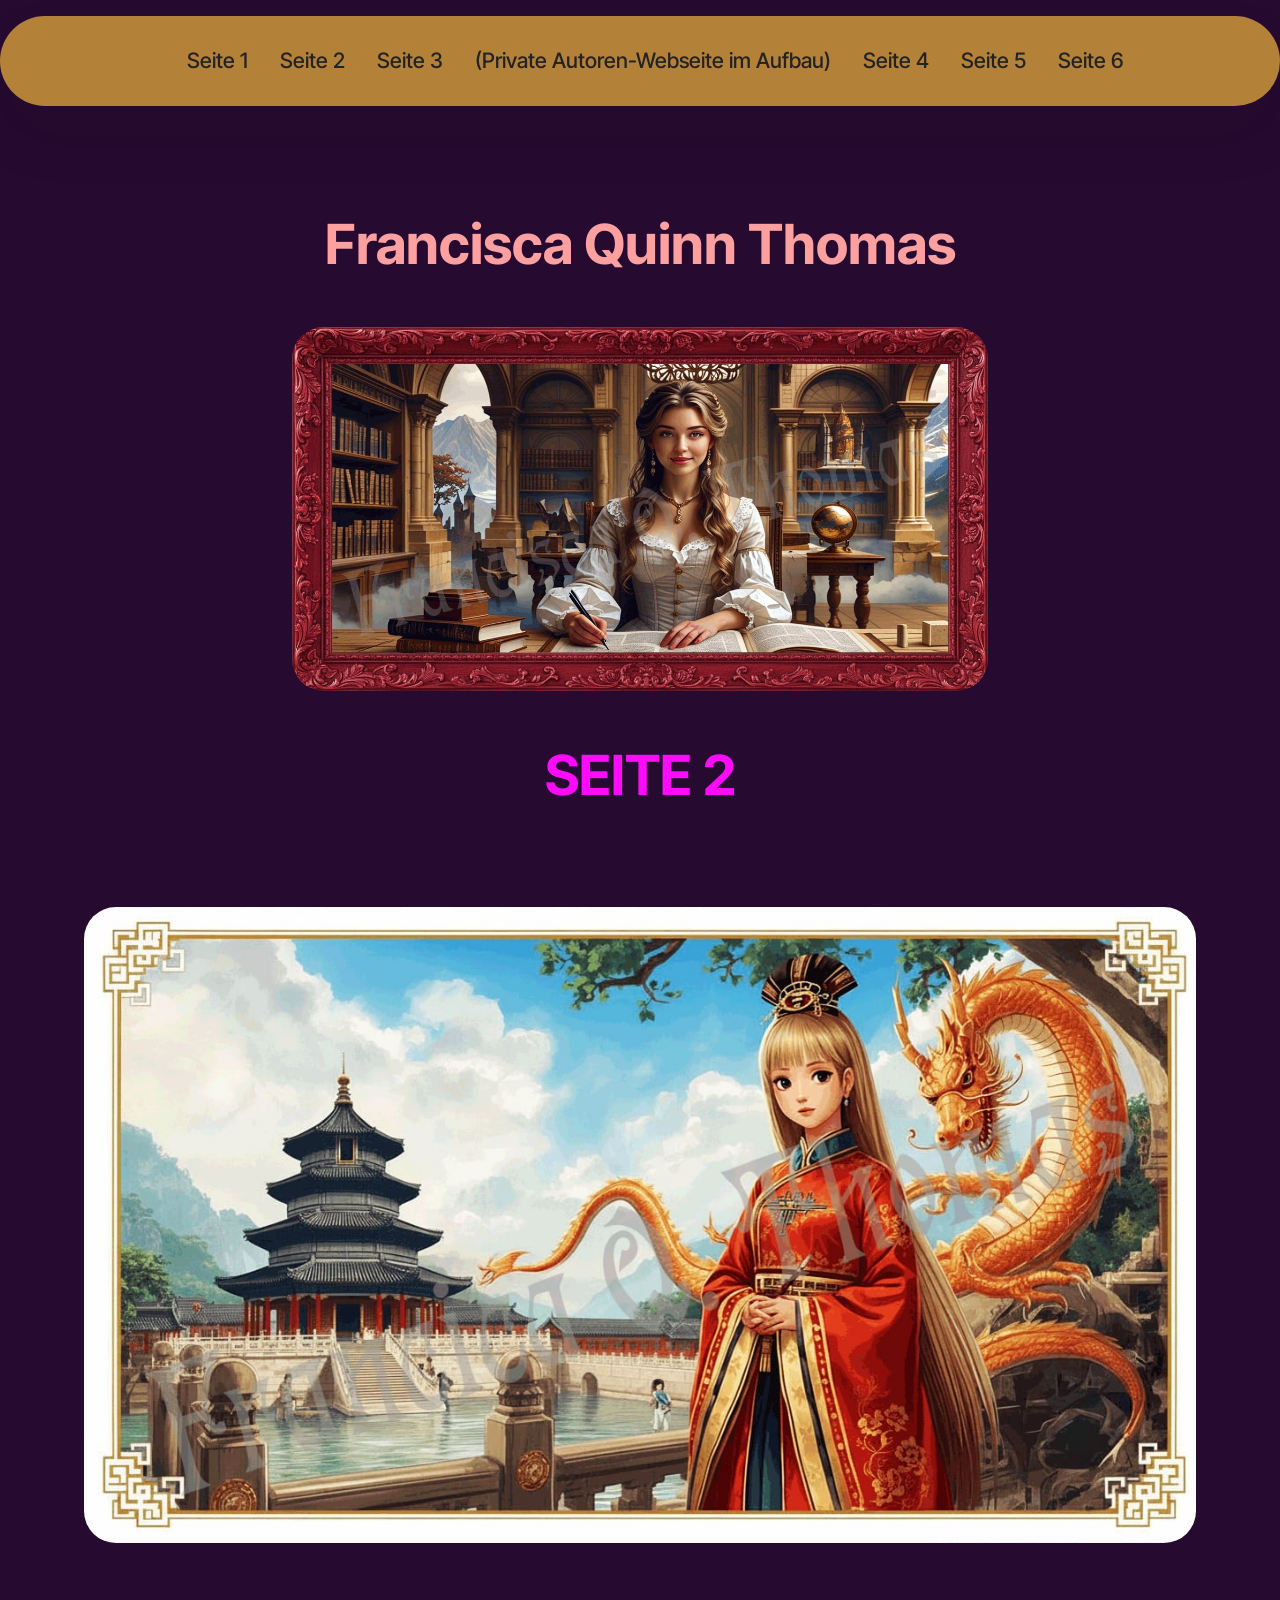
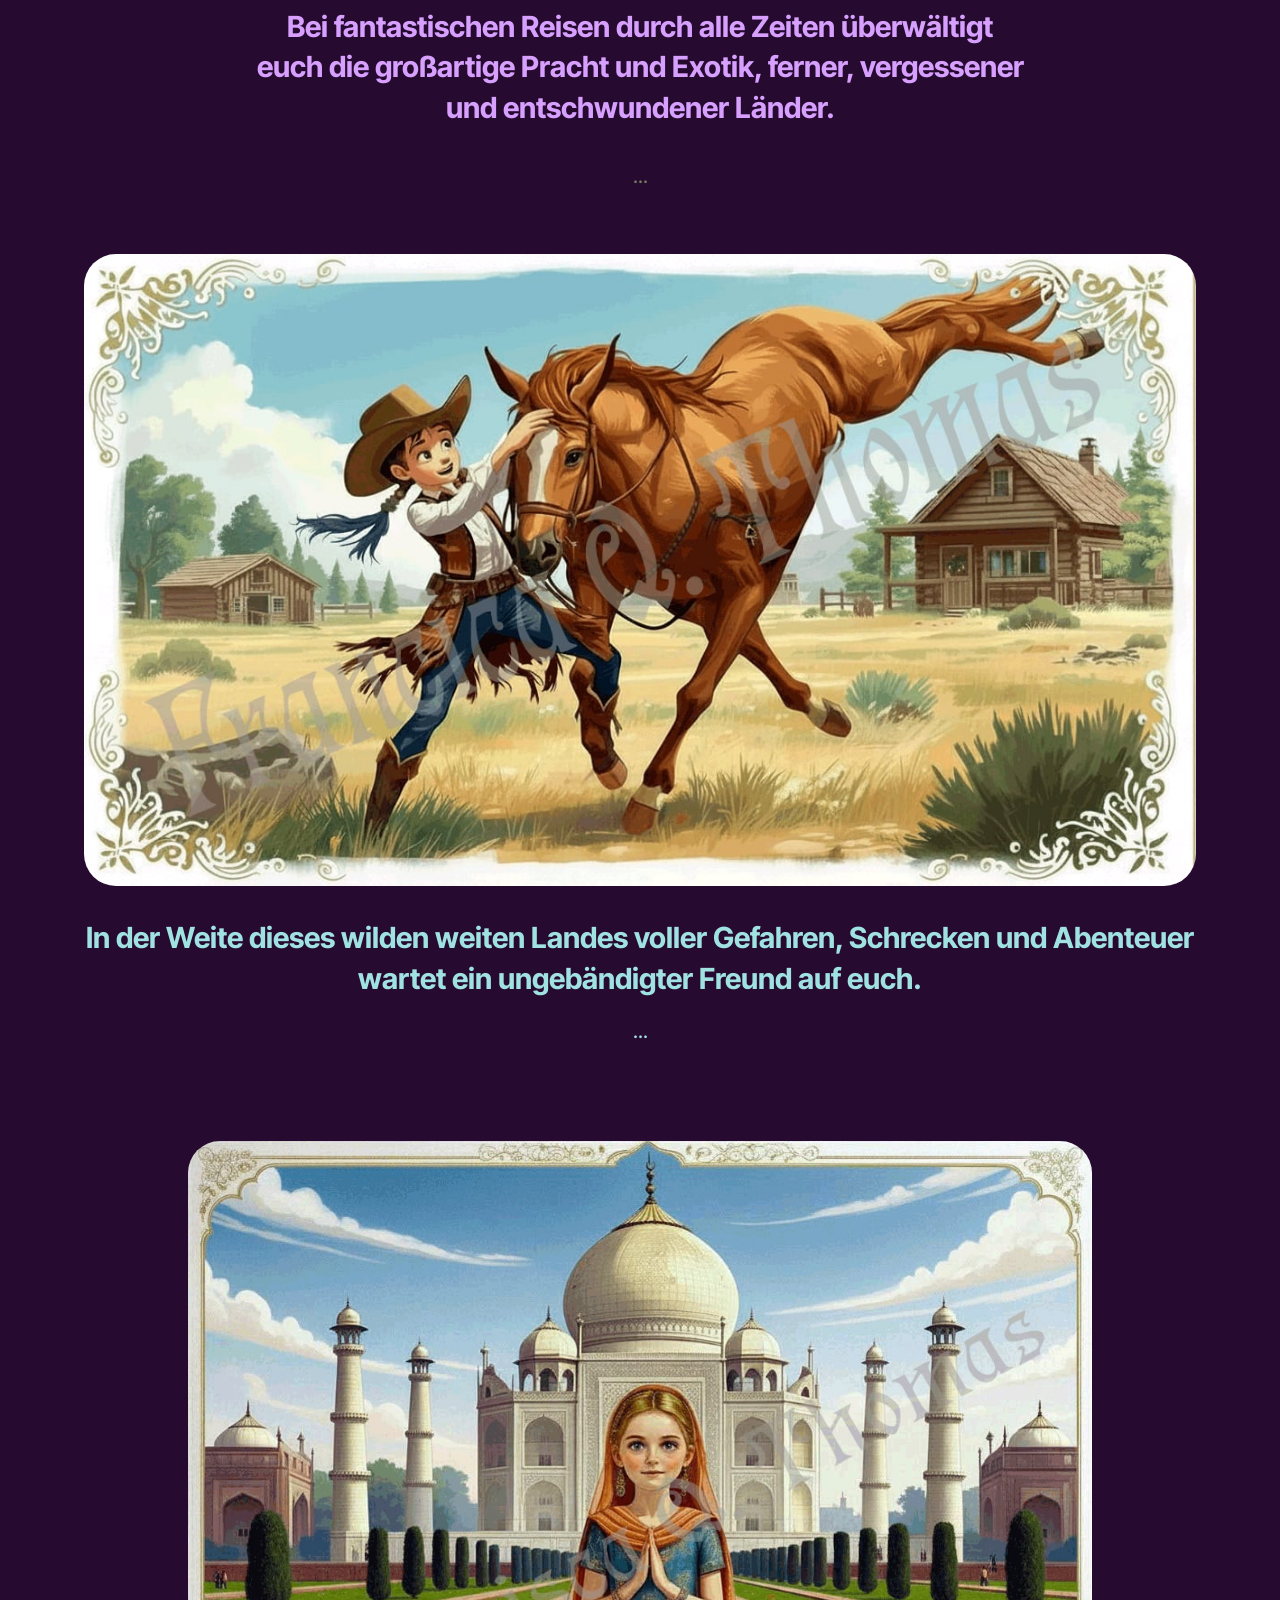
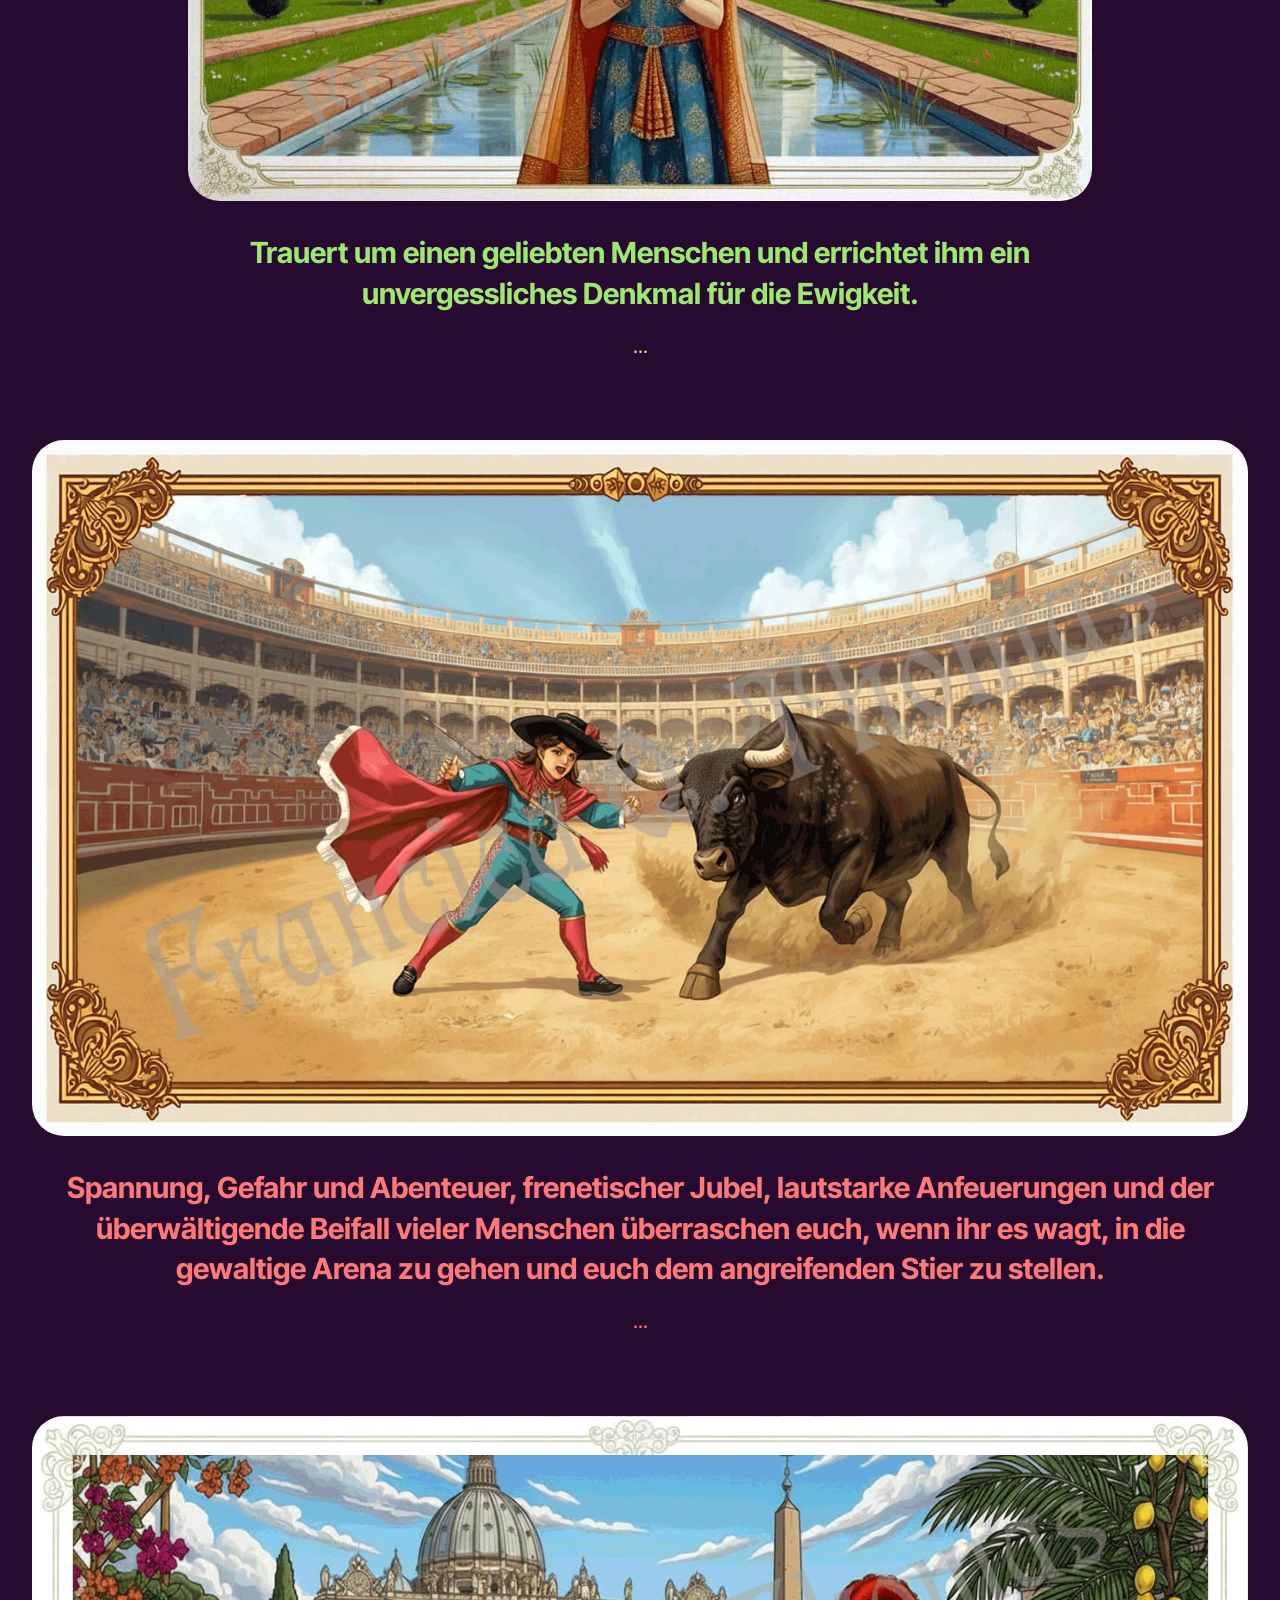
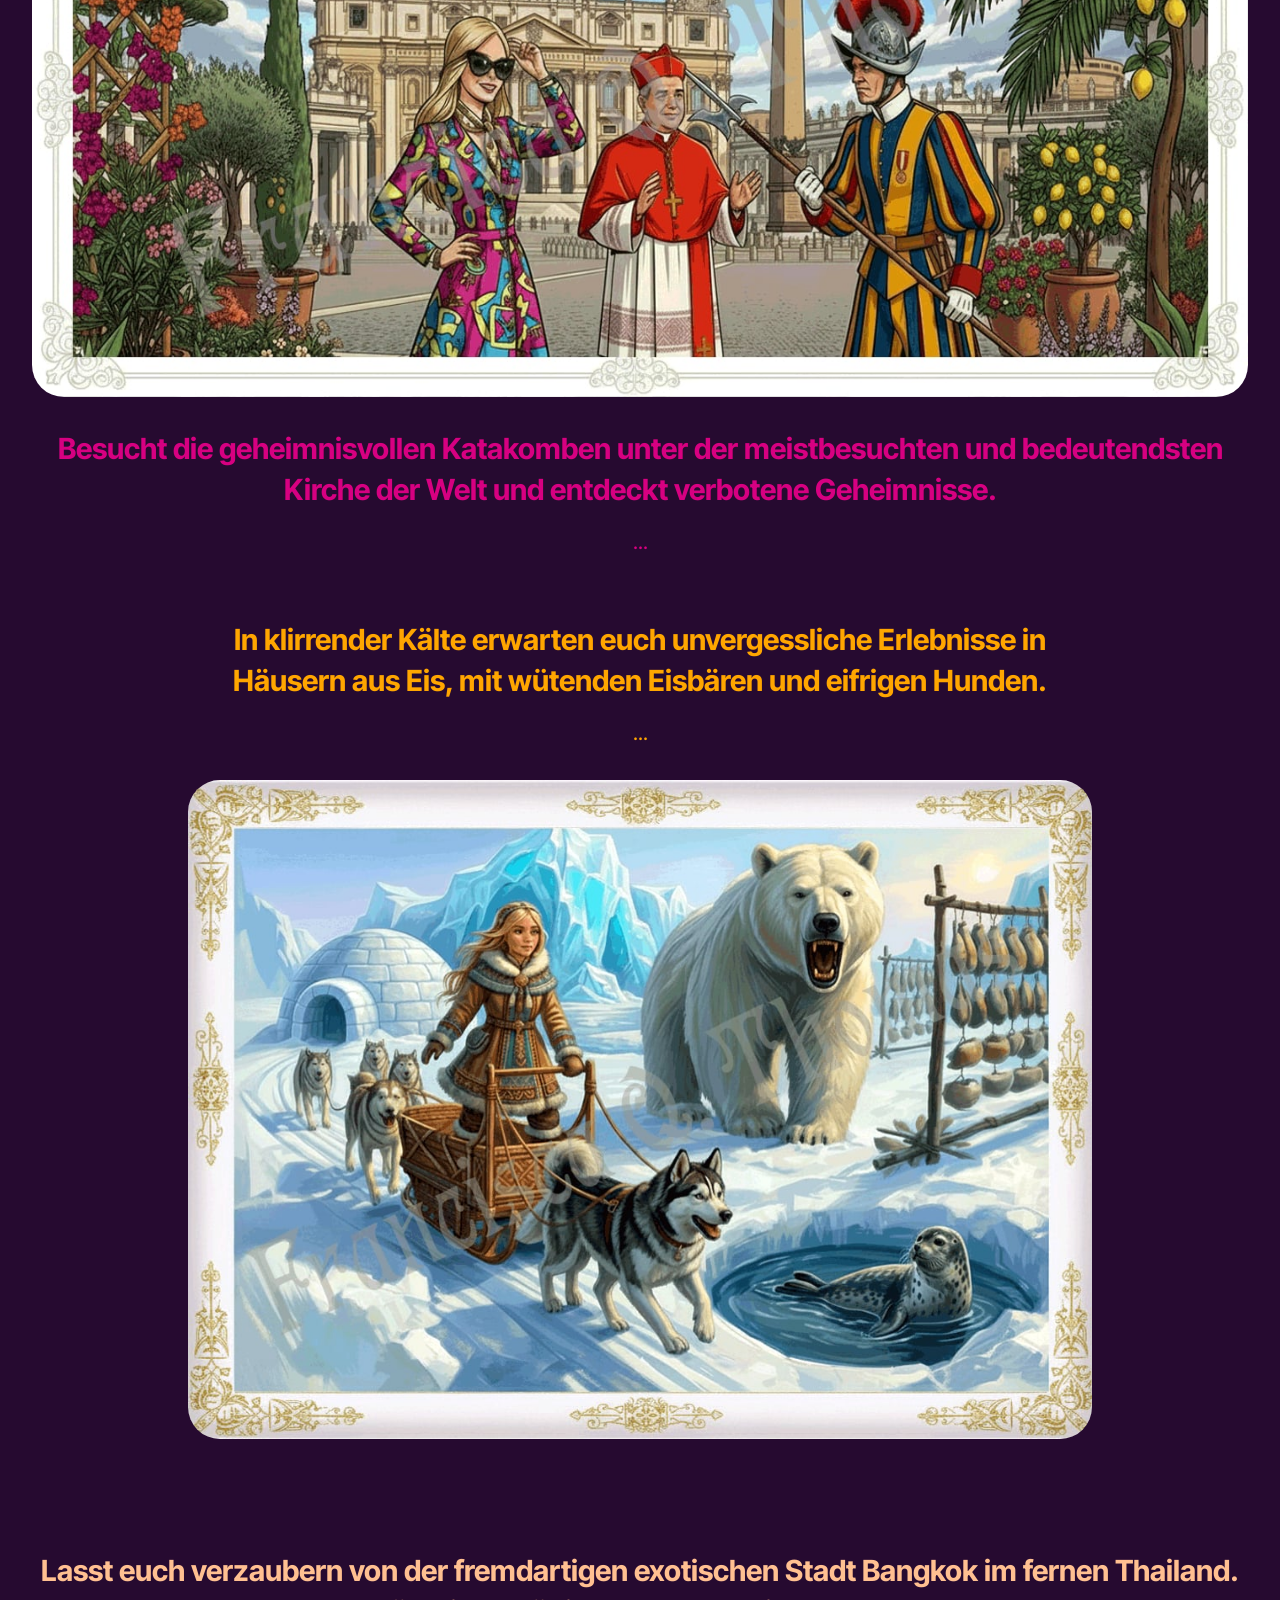
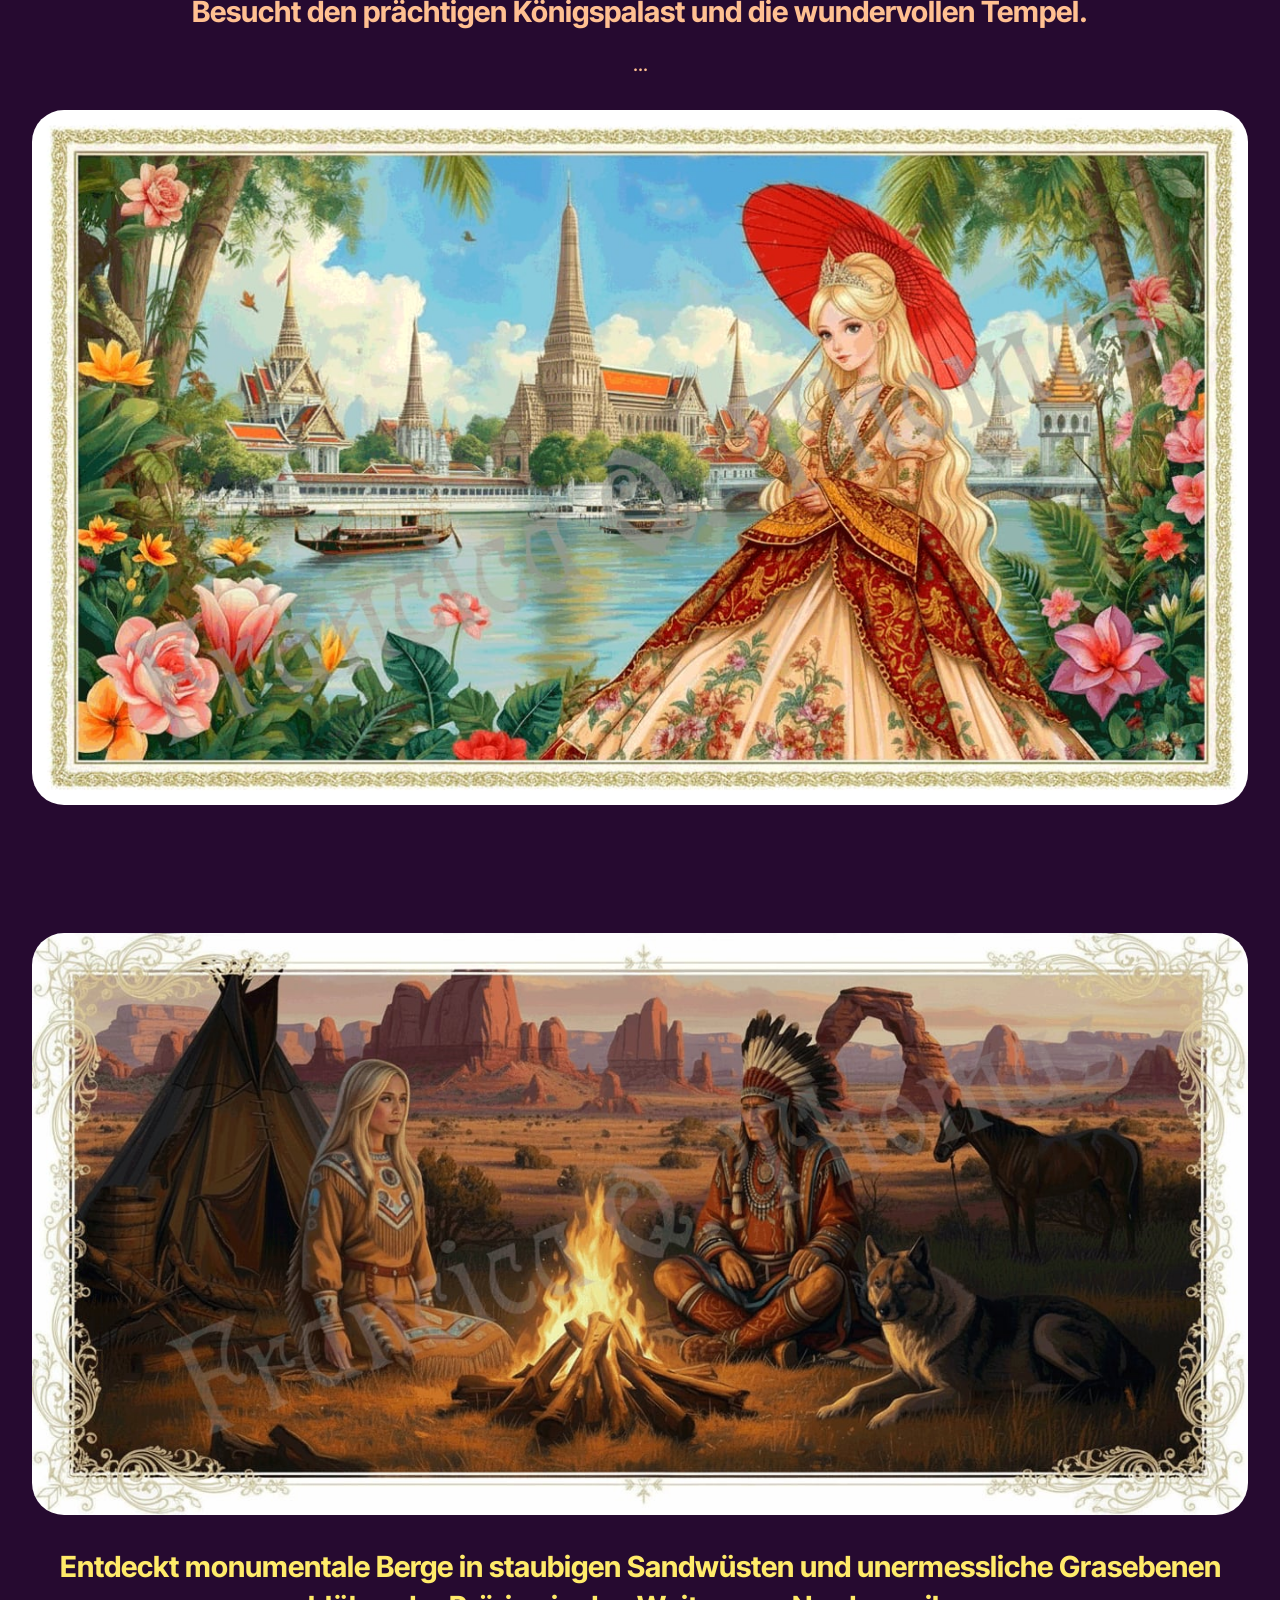
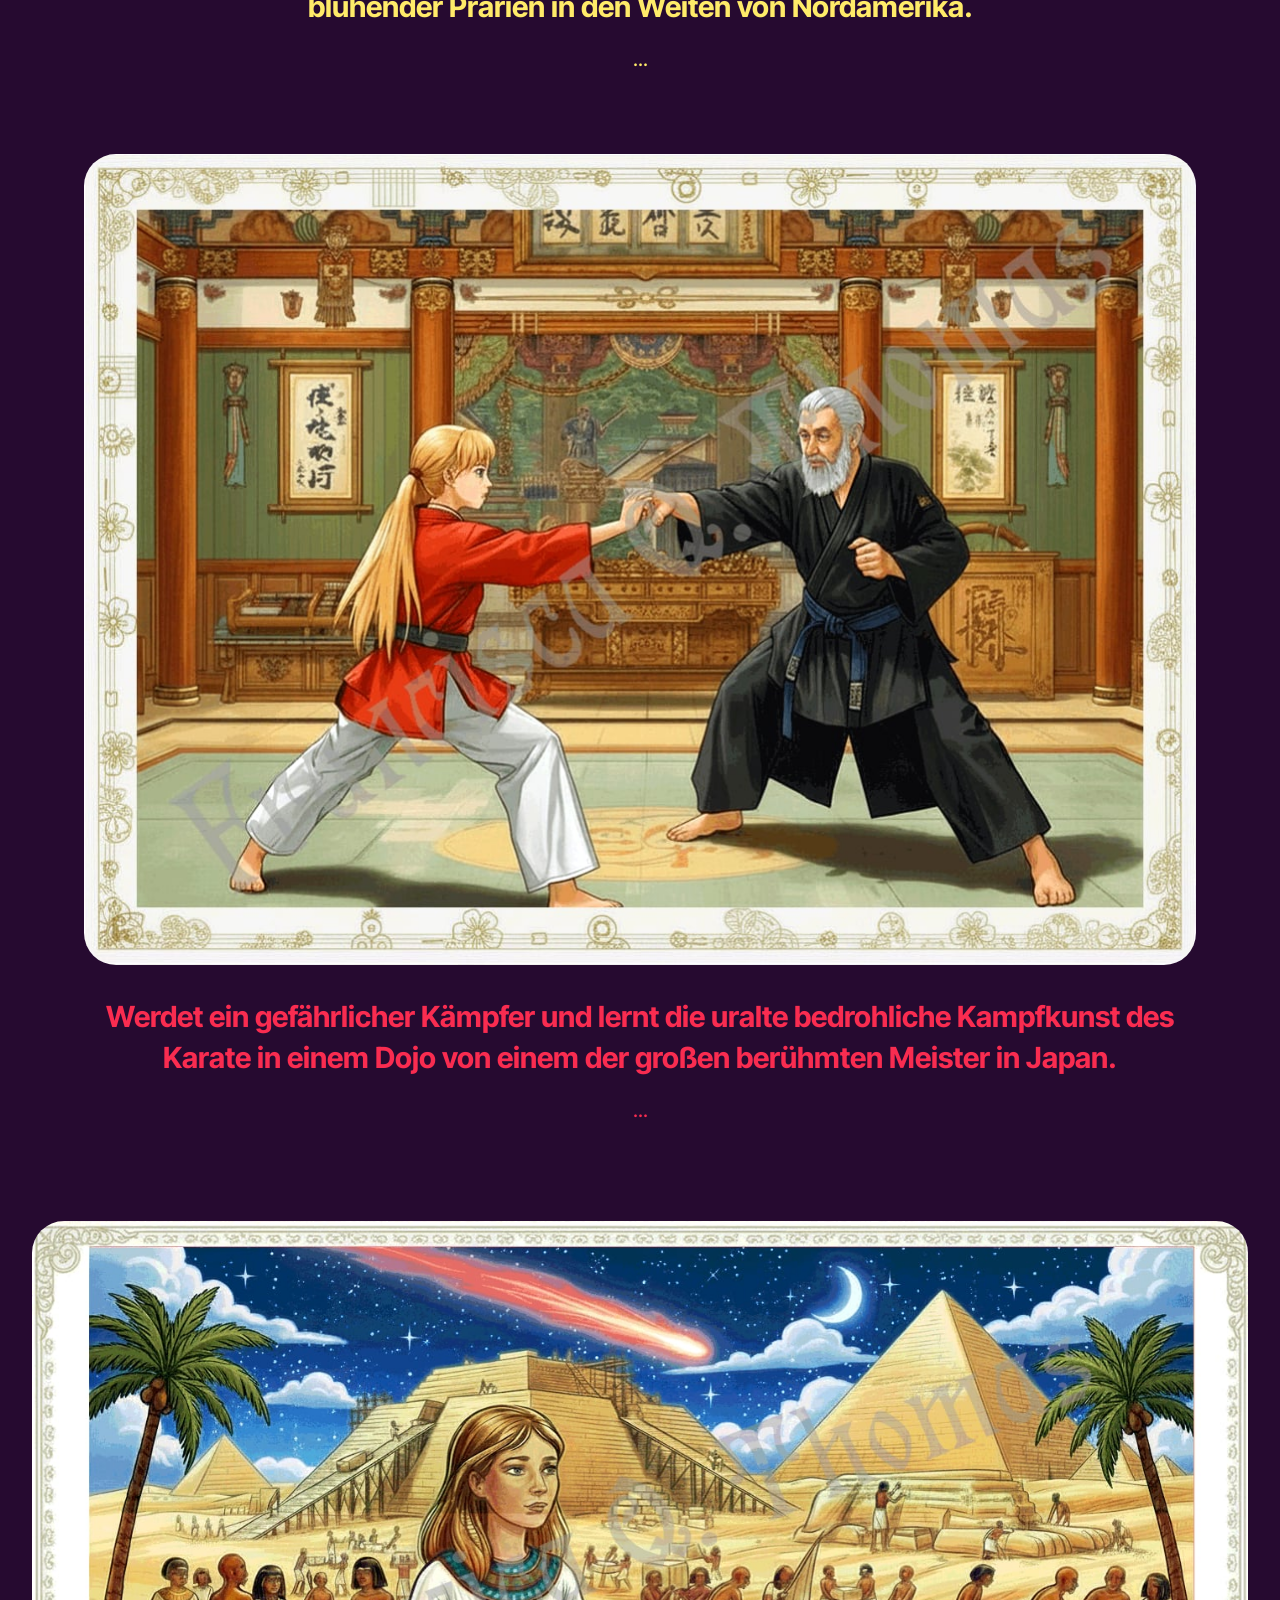
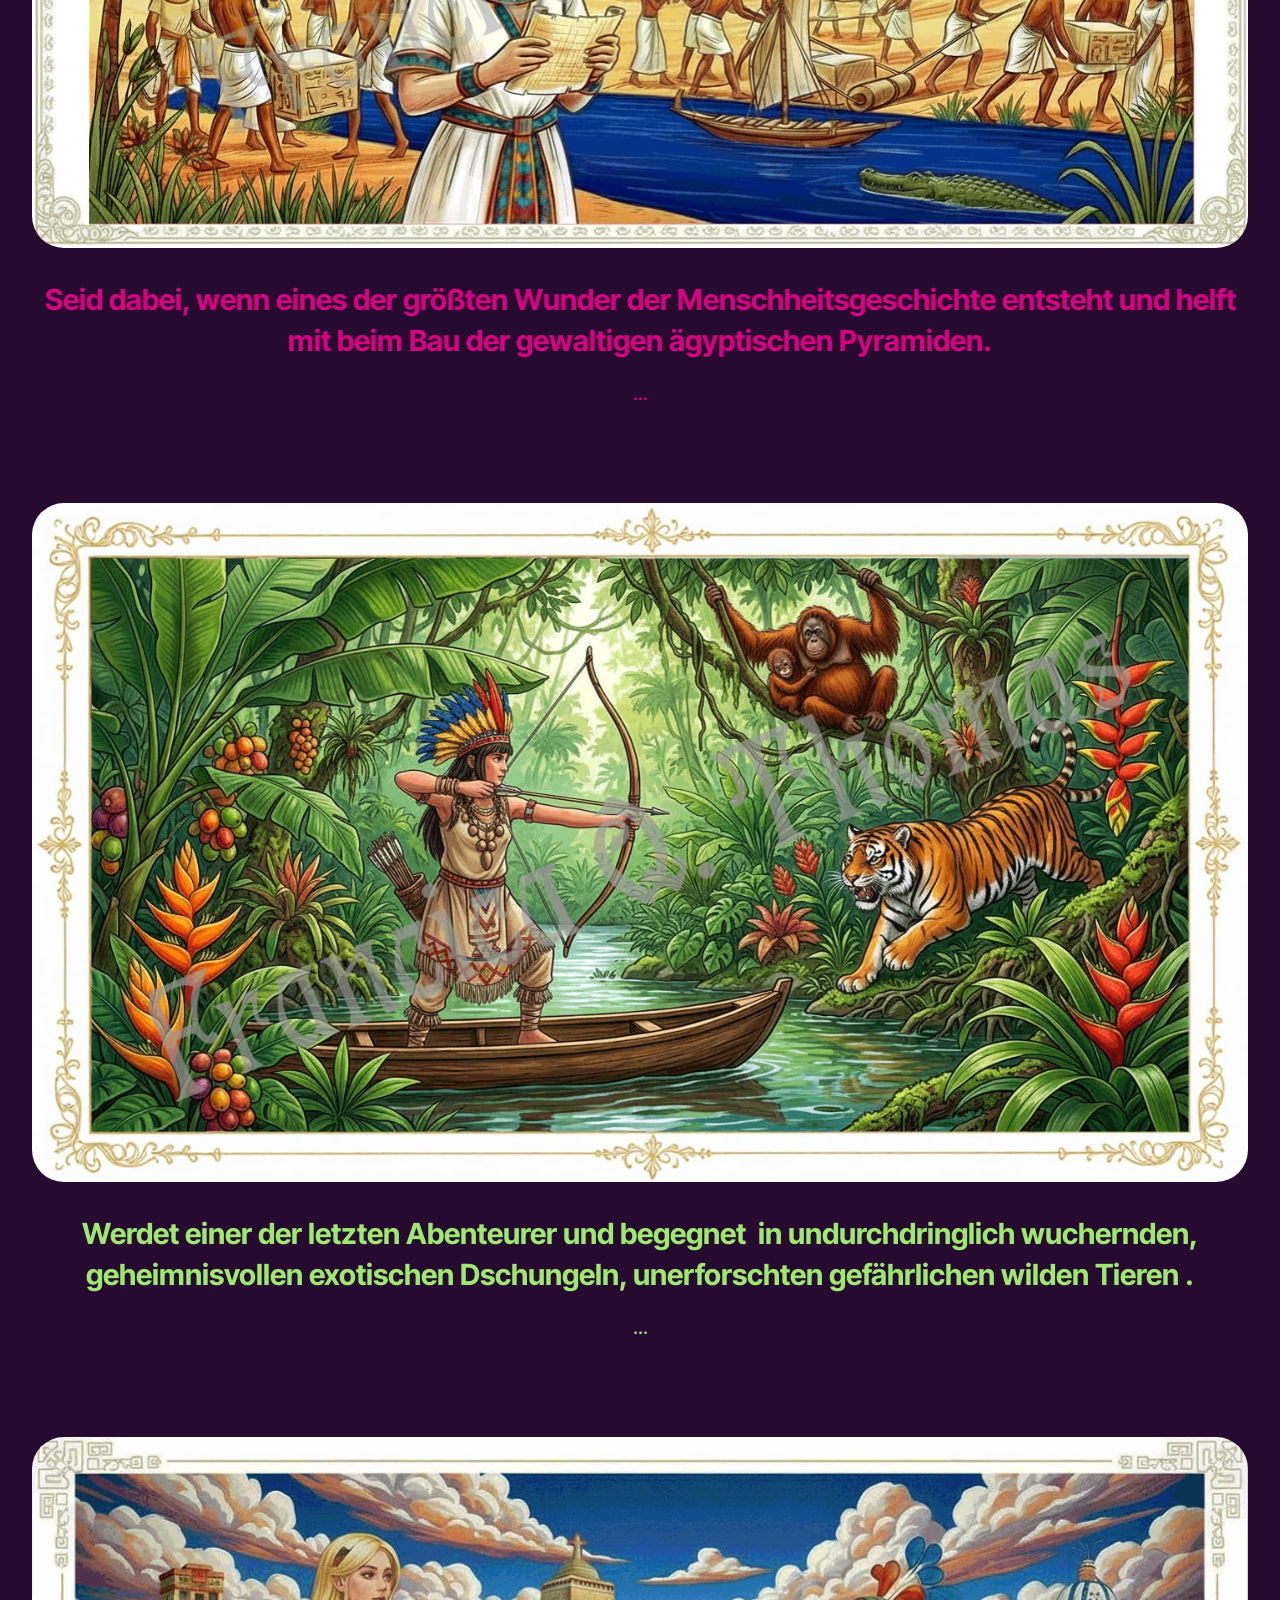
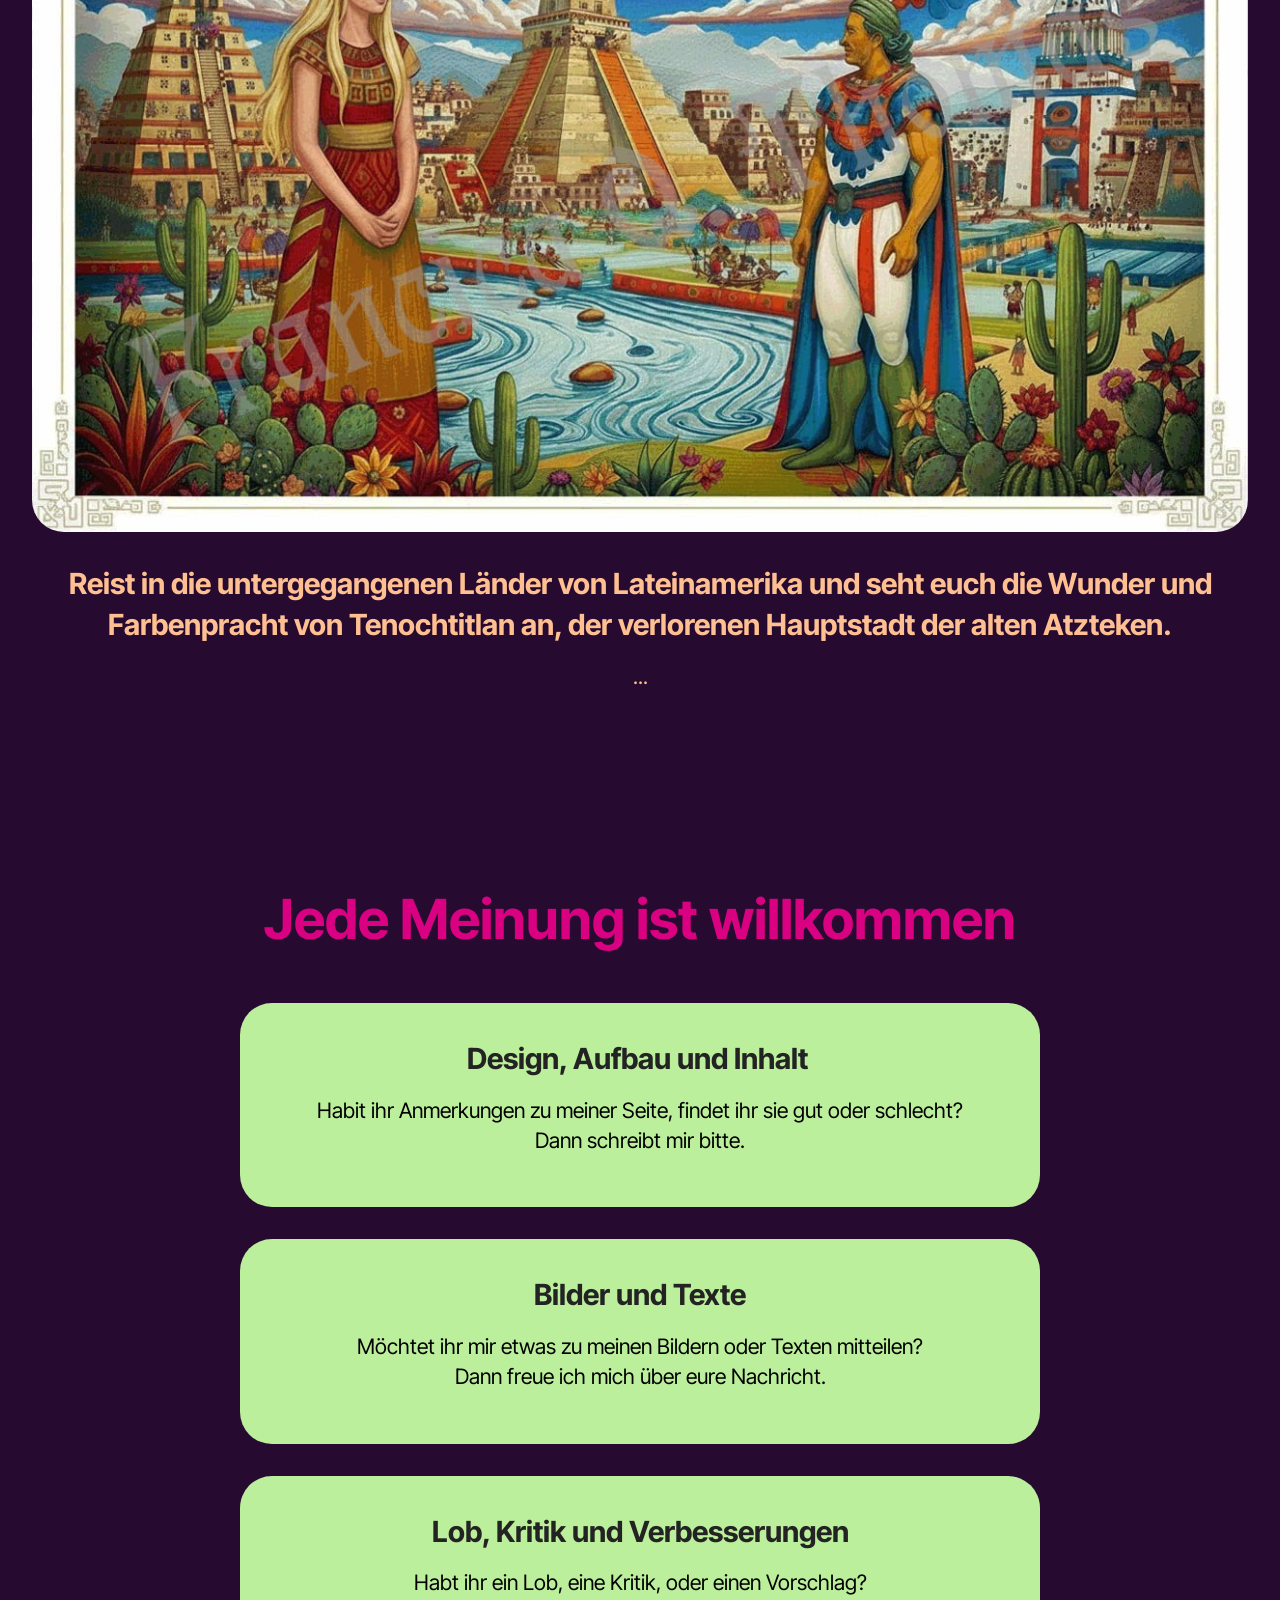
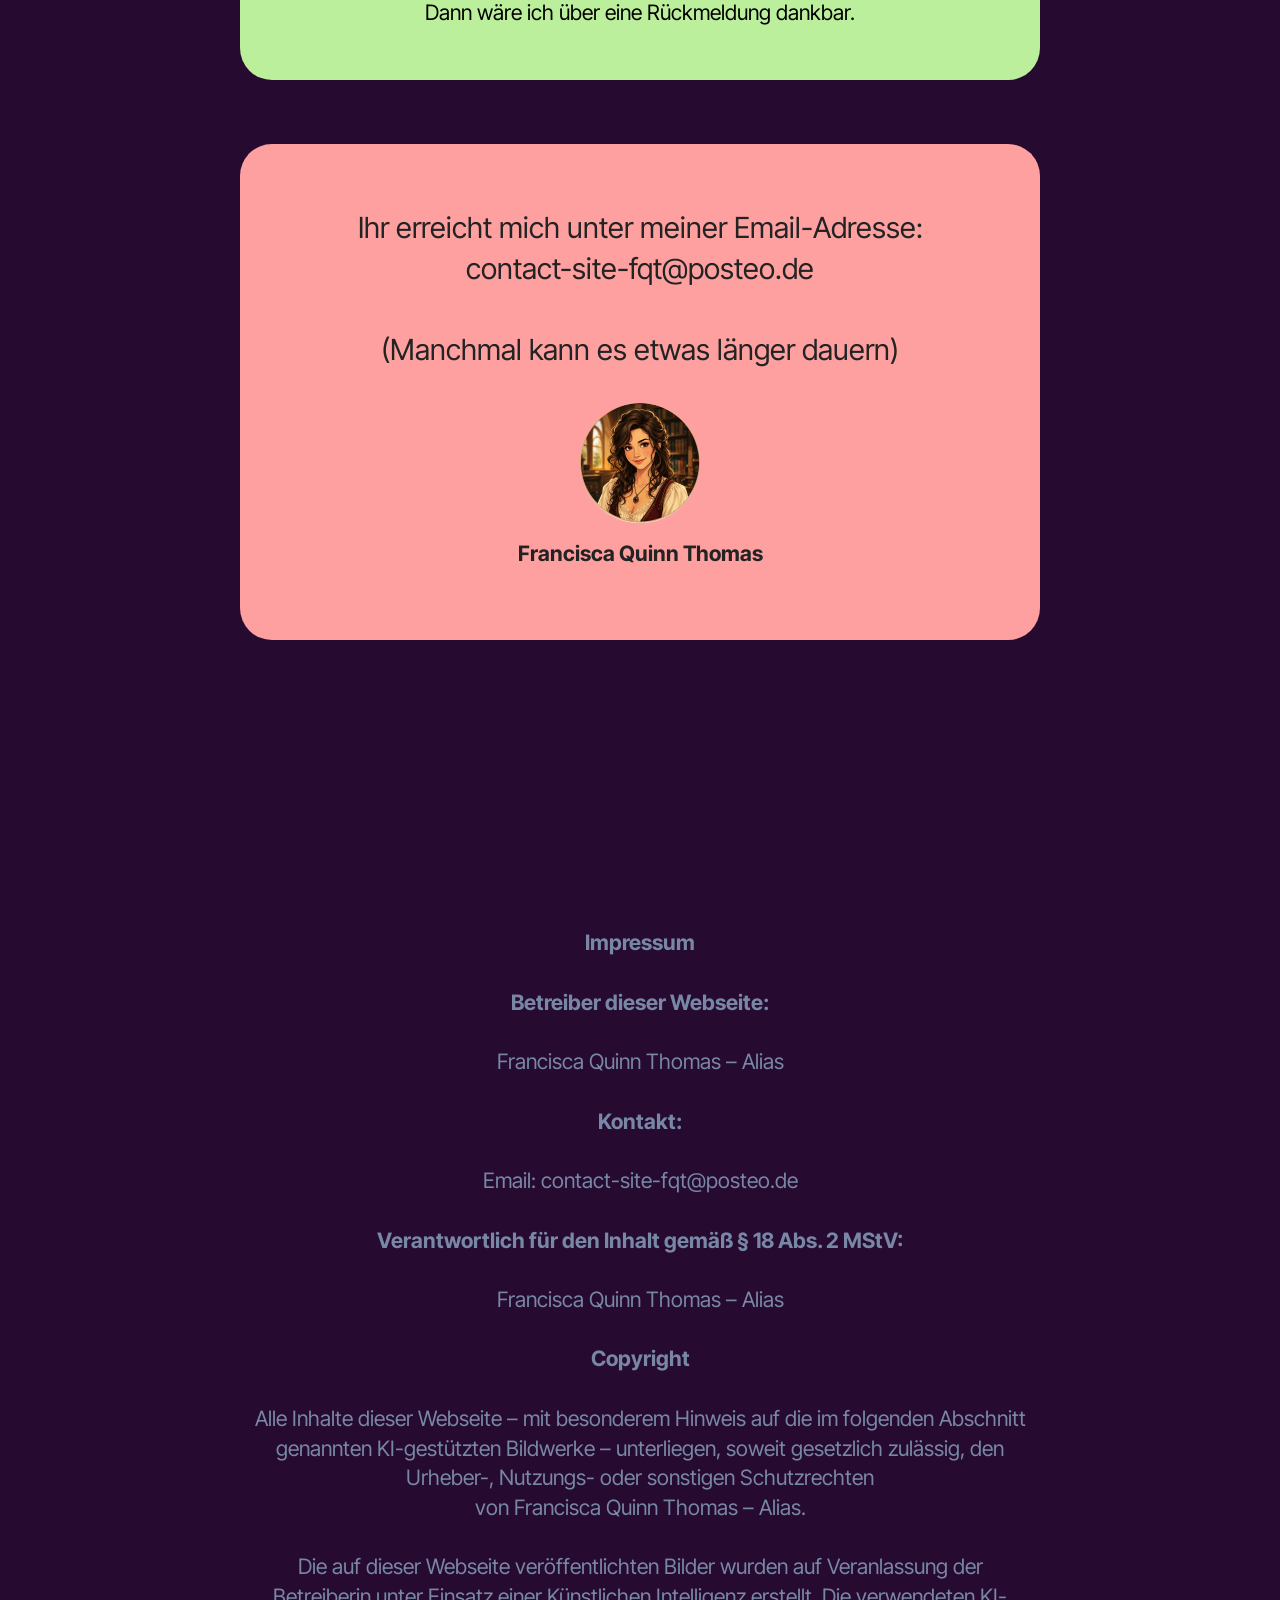
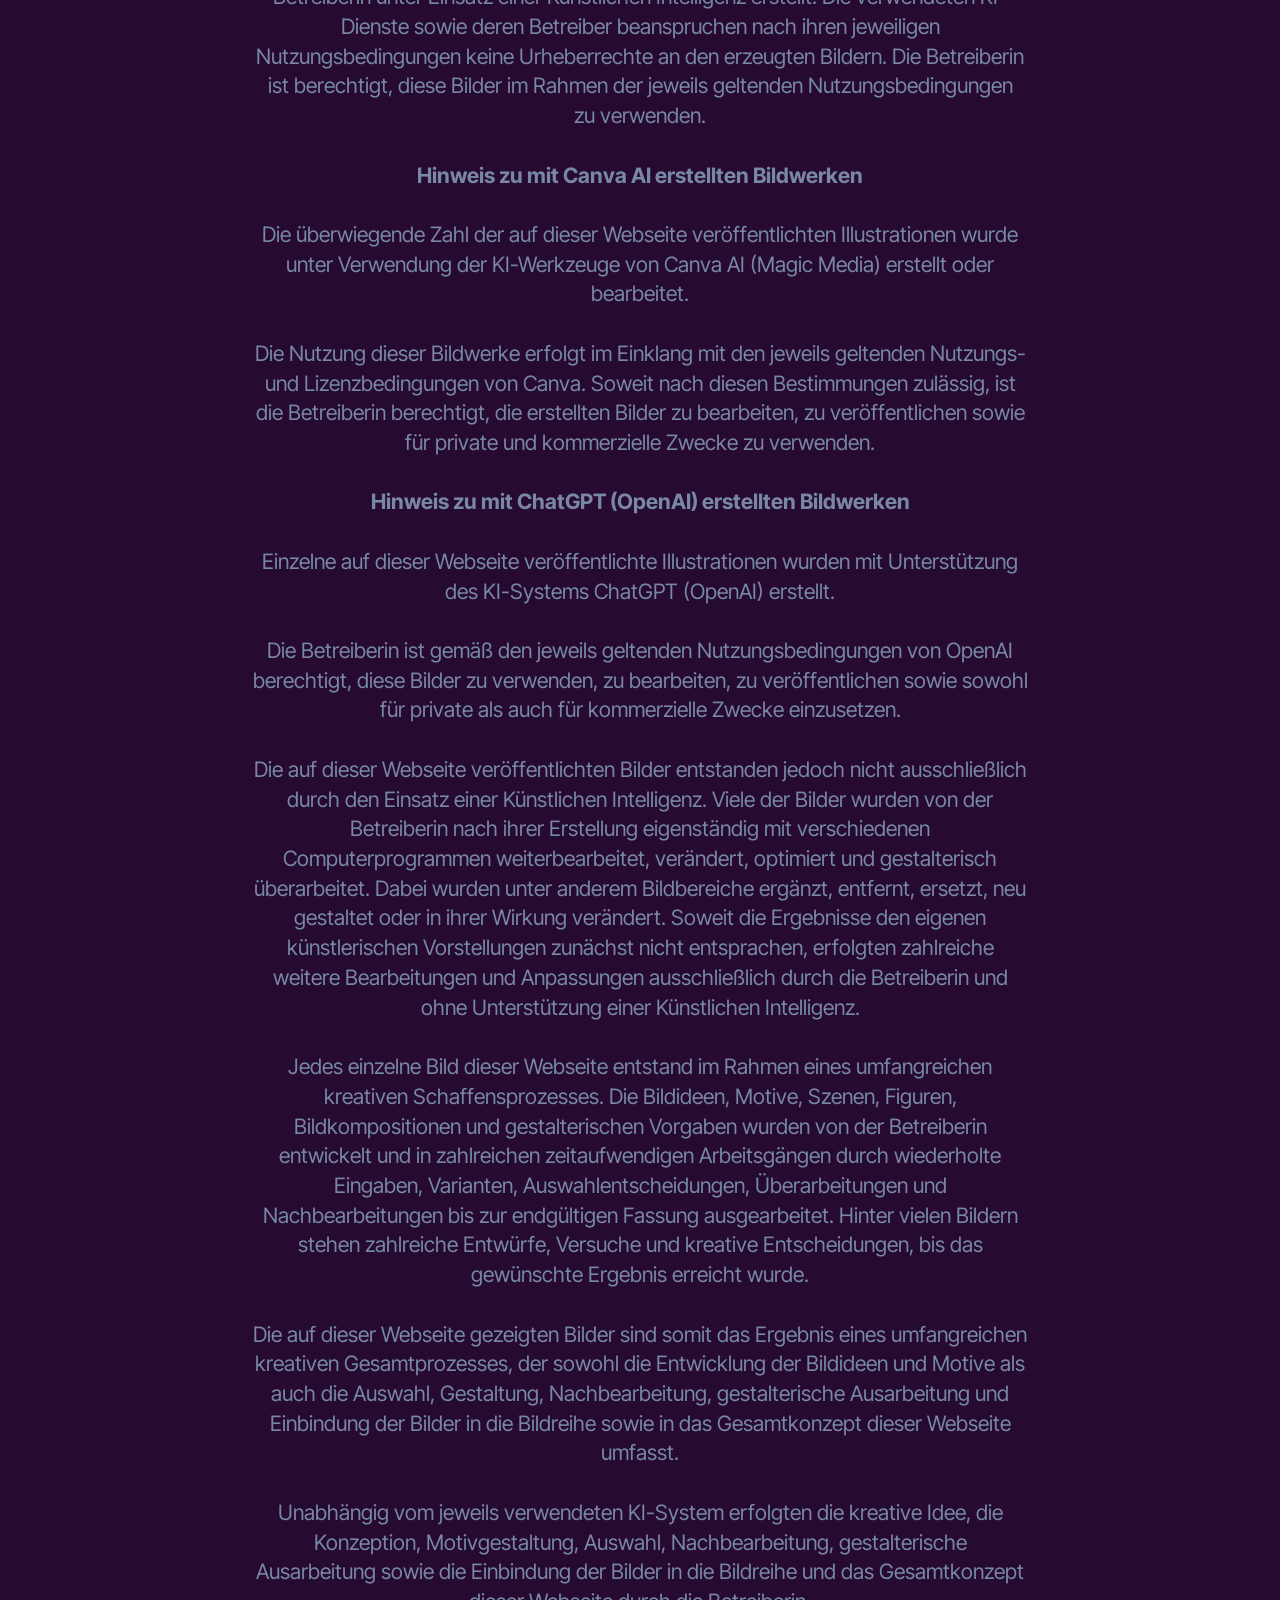
==== commit 61923ccd: "Add files via upload" ====
--- a/page2.html
+++ b/page2.html
@@ -17,7 +17,7 @@
   <link rel="stylesheet" href="assets/theme/css/style.css">
   <link rel="preload" href="https://fonts.googleapis.com/css?family=Inter+Tight:100,200,300,400,500,600,700,800,900,100i,200i,300i,400i,500i,600i,700i,800i,900i&display=swap" as="style" onload="this.onload=null;this.rel='stylesheet'">
   <noscript><link rel="stylesheet" href="https://fonts.googleapis.com/css?family=Inter+Tight:100,200,300,400,500,600,700,800,900,100i,200i,300i,400i,500i,600i,700i,800i,900i&display=swap"></noscript>
-  <link rel="preload" as="style" href="assets/mobirise/css/mbr-additional.css?v=2vXnXC"><link rel="stylesheet" href="assets/mobirise/css/mbr-additional.css?v=2vXnXC" type="text/css">
+  <link rel="preload" as="style" href="assets/mobirise/css/mbr-additional.css?v=RYDo7O"><link rel="stylesheet" href="assets/mobirise/css/mbr-additional.css?v=RYDo7O" type="text/css">
 
   
   
@@ -43,7 +43,7 @@
 				</div>
 			</button>
 			<div class="collapse navbar-collapse" id="navbarSupportedContent">
-				<ul class="navbar-nav nav-dropdown nav-right navbar-nav-top-padding" data-app-modern-menu="true"><li class="nav-item"><a class="nav-link link text-black text-primary display-7" href="index.html">Seite 1</a></li><li class="nav-item"><a class="nav-link link text-black text-primary display-7" href="page2.html">Seite 2</a></li><li class="nav-item"><a class="nav-link link text-black text-primary display-7" href="http://index.html">(Private Autoren-Webseite im Aufbau)</a></li><li class="nav-item"><a class="nav-link link text-black text-primary display-7" href="page3.html">Seite 3</a></li><li class="nav-item"><a class="nav-link link text-black text-primary display-7" href="page4.html">Seite 4</a></li></ul>
+				<ul class="navbar-nav nav-dropdown nav-right navbar-nav-top-padding" data-app-modern-menu="true"><li class="nav-item"><a class="nav-link link text-black text-primary display-7" href="index.html">Seite 1</a></li><li class="nav-item"><a class="nav-link link text-black text-primary display-7" href="page2.html">Seite 2</a></li><li class="nav-item"><a class="nav-link link text-black text-primary display-7" href="page3.html">Seite 3</a></li><li class="nav-item"><a class="nav-link link text-black text-primary display-7" href="http://index.html">(Private Autoren-Webseite im Aufbau)</a></li><li class="nav-item"><a class="nav-link link text-black text-primary display-7" href="page4.html">Seite 4</a></li><li class="nav-item"><a class="nav-link link text-black text-primary display-7" href="page5.html">Seite 5</a></li><li class="nav-item"><a class="nav-link link text-black text-primary display-7" href="page6.html">Seite 6</a></li></ul>
 				
 			</div>
 		</div>
@@ -74,7 +74,7 @@
   <div class="text-center container-fluid">
     <div class="row mb-4 justify-content-center">
       <div class="col-12 col-md-7">
-        <img class="w-100" src="assets/images/fqt-titelbild-francisca-1a-mit-rotem-rahmen-web-1316x688.jpg" alt="Mobirise Website Builder">
+        <img class="w-100" src="assets/images/fqt-titelbild-francisca-1b-mit-rotem-rahmen-web-1316x688.jpg" alt="Mobirise Website Builder">
       </div>
     </div>
     <div class="row justify-content-center">
@@ -816,7 +816,7 @@
       </div>
     </div>
   </div>
-</section><section class="display-7" style="padding: 0;align-items: center;justify-content: center;flex-wrap: wrap;    align-content: center;display: flex;position: relative;height: 4rem;"><a href="https://mobiri.se/3946708" style="flex: 1 1;height: 4rem;position: absolute;width: 100%;z-index: 1;"><img alt="" style="height: 4rem;" src="[data-uri]"></a><p style="margin: 0;text-align: center;" class="display-7">&#8204;</p><a style="z-index:1" href="https://mobirise.com/builder/ai-website-maker.html">AI Website Maker</a></section><script src="assets/bootstrap/js/bootstrap.bundle.min.js"></script>  <script src="assets/smoothscroll/smooth-scroll.js"></script>  <script src="assets/ytplayer/index.js"></script>  <script src="assets/dropdown/js/navbar-dropdown.js"></script>  <script src="assets/theme/js/script.js"></script>  
+</section><section class="display-7" style="padding: 0;align-items: center;justify-content: center;flex-wrap: wrap;    align-content: center;display: flex;position: relative;height: 4rem;"><a href="https://mobiri.se/3946708" style="flex: 1 1;height: 4rem;position: absolute;width: 100%;z-index: 1;"><img alt="" style="height: 4rem;" src="[data-uri]"></a><p style="margin: 0;text-align: center;" class="display-7">&#8204;</p><a style="z-index:1" href="https://mobirise.com/builder/no-code-website-builder.html">No Code Website Builder</a></section><script src="assets/bootstrap/js/bootstrap.bundle.min.js"></script>  <script src="assets/smoothscroll/smooth-scroll.js"></script>  <script src="assets/ytplayer/index.js"></script>  <script src="assets/dropdown/js/navbar-dropdown.js"></script>  <script src="assets/theme/js/script.js"></script>  
   
   
 </body>
--- a/assets/mobirise/css/mbr-additional.css
+++ b/assets/mobirise/css/mbr-additional.css
@@ -6481,3 +6481,2709 @@
   text-align: left;
   color: #000000;
 }
+.cid-voVBhOGxY2 {
+  z-index: 1000;
+  width: 100%;
+  position: relative;
+}
+.cid-voVBhOGxY2 .dropdown-item:before {
+  font-family: Moririse2 !important;
+  content: "\e966";
+  display: inline-block;
+  width: 0;
+  position: absolute;
+  left: 1rem;
+  top: 0.5rem;
+  margin-right: 0.5rem;
+  line-height: 1;
+  font-size: inherit;
+  vertical-align: middle;
+  text-align: center;
+  overflow: hidden;
+  transform: scale(0, 1);
+  transition: all 0.25s ease-in-out;
+}
+@media (max-width: 767px) {
+  .cid-voVBhOGxY2 .navbar-toggler {
+    transform: scale(0.8);
+  }
+}
+.cid-voVBhOGxY2 .navbar-brand {
+  flex-shrink: 0;
+  align-items: center;
+  margin-right: 0;
+  padding: 10px 0;
+  transition: all 0.3s;
+  word-break: break-word;
+  z-index: 1;
+}
+.cid-voVBhOGxY2 .navbar-brand img {
+  max-width: 100%;
+  max-height: 100%;
+}
+.cid-voVBhOGxY2 .navbar-brand .navbar-caption {
+  line-height: inherit !important;
+}
+.cid-voVBhOGxY2 .navbar-brand .navbar-logo a {
+  outline: none;
+}
+.cid-voVBhOGxY2 .navbar-nav {
+  margin: auto;
+  margin-left: 0;
+  margin-left: auto;
+}
+.cid-voVBhOGxY2 .navbar-nav .nav-item {
+  padding: 0 !important;
+  transition: 0.3s all !important;
+}
+.cid-voVBhOGxY2 .navbar-nav .nav-item .nav-link {
+  padding: 16px !important;
+  margin: 0 !important;
+  border-radius: 1rem !important;
+  transition: 0.3s all !important;
+}
+.cid-voVBhOGxY2 .navbar-nav .nav-item .nav-link:hover {
+  background-color: rgba(27, 31, 10, 0.06);
+}
+.cid-voVBhOGxY2 .navbar-nav .open .nav-link::after {
+  transform: rotate(180deg);
+}
+@media (min-width: 992px) {
+  .cid-voVBhOGxY2 .navbar-nav .open .nav-link::before {
+    content: "";
+    width: 100%;
+    height: 20px;
+    top: 100%;
+    background: transparent;
+    position: absolute;
+  }
+}
+.cid-voVBhOGxY2 .navbar-nav .dropdown-item {
+  padding: 12px !important;
+  border-radius: 0.5rem !important;
+  margin: 0 8px !important;
+  transition: 0.3s all !important;
+}
+.cid-voVBhOGxY2 .navbar-nav .dropdown-item:hover {
+  background-color: rgba(27, 31, 10, 0.06);
+}
+@media (min-width: 992px) {
+  .cid-voVBhOGxY2 .navbar-nav {
+    padding-left: 1.5rem;
+  }
+}
+@media (min-width: 992px) {
+  .cid-voVBhOGxY2 .navbar-nav {
+    padding-left: 1.5rem;
+  }
+}
+.cid-voVBhOGxY2 .nav-link {
+  width: fit-content;
+  position: relative;
+}
+.cid-voVBhOGxY2 .navbar-logo {
+  margin: 0 !important;
+}
+@media (max-width: 767px) {
+  .cid-voVBhOGxY2 .navbar-logo {
+    padding-left: 0;
+  }
+}
+.cid-voVBhOGxY2 .navbar-caption {
+  padding-left: 1rem;
+  padding-right: 0.5rem;
+}
+@media (min-width: 767px) {
+  .cid-voVBhOGxY2 .navbar-caption {
+    padding-left: 2rem;
+  }
+}
+@media (max-width: 767px) {
+  .cid-voVBhOGxY2 .nav-dropdown {
+    padding-bottom: 0.5rem;
+  }
+}
+.cid-voVBhOGxY2 .nav-dropdown .link.dropdown-toggle::after {
+  margin-left: 0.5rem;
+  margin-top: 0.2rem;
+  transition: 0.3s all;
+}
+.cid-voVBhOGxY2 .container {
+  display: flex;
+  height: 90px;
+  padding: 0.5rem 0.6rem 0.5rem 1rem;
+  flex-wrap: nowrap;
+  left: 0;
+  right: 0;
+  -webkit-box-pack: justify;
+  -ms-flex-pack: justify;
+  justify-content: flex-end;
+  -webkit-box-align: center;
+  -webkit-align-items: center;
+  -ms-flex-align: center;
+  align-items: center;
+  border-radius: 100vw;
+  margin-top: 1rem;
+  background-color: #b38138;
+  box-shadow: 0 30px 60px 0 rgba(27, 31, 10, 0.08);
+}
+@media (max-width: 992px) {
+  .cid-voVBhOGxY2 .container {
+    padding-right: 2rem;
+  }
+}
+@media (max-width: 767px) {
+  .cid-voVBhOGxY2 .container {
+    width: 95%;
+    height: 56px !important;
+    padding: 0.5rem;
+    margin-top: 0rem;
+  }
+}
+.cid-voVBhOGxY2 .iconfont-wrapper {
+  font-size: 1.5rem;
+  padding-right: 0.5rem;
+}
+.cid-voVBhOGxY2 .dropdown-menu {
+  flex-wrap: wrap;
+  flex-direction: column;
+  max-width: 100%;
+  padding: 12px 4px !important;
+  border-radius: 1.5rem;
+  transition: 0.3s all !important;
+  min-width: auto;
+  background: #b38138;
+}
+.cid-voVBhOGxY2 .nav-item:focus,
+.cid-voVBhOGxY2 .nav-link:focus {
+  outline: none;
+}
+.cid-voVBhOGxY2 .dropdown .dropdown-menu .dropdown-item {
+  width: auto;
+  transition: all 0.25s ease-in-out;
+}
+.cid-voVBhOGxY2 .dropdown .dropdown-menu .dropdown-item::after {
+  right: 0.5rem;
+}
+.cid-voVBhOGxY2 .dropdown .dropdown-menu .dropdown-item .mbr-iconfont {
+  margin-right: 0.5rem;
+  vertical-align: sub;
+}
+.cid-voVBhOGxY2 .dropdown .dropdown-menu .dropdown-item .mbr-iconfont:before {
+  display: inline-block;
+  transform: scale(1, 1);
+  transition: all 0.25s ease-in-out;
+}
+.cid-voVBhOGxY2 .collapsed .dropdown-menu .dropdown-item:before {
+  display: none;
+}
+.cid-voVBhOGxY2 .collapsed .dropdown .dropdown-menu .dropdown-item {
+  padding: 0.235em 1.5em 0.235em 1.5em !important;
+  transition: none;
+  margin: 0 !important;
+}
+.cid-voVBhOGxY2 .navbar {
+  min-height: 90px;
+  transition: all 0.3s;
+  border-bottom: 1px solid transparent;
+  background: transparent !important;
+  padding: 0 !important;
+  border: none !important;
+  box-shadow: none !important;
+  border-radius: 0 !important;
+}
+.cid-voVBhOGxY2 .navbar.opened {
+  transition: all 0.3s;
+}
+.cid-voVBhOGxY2 .navbar .dropdown-item {
+  padding: 0.5rem 1.8rem;
+}
+.cid-voVBhOGxY2 .navbar .navbar-logo img {
+  width: auto;
+}
+.cid-voVBhOGxY2 .navbar .navbar-collapse {
+  z-index: 1;
+  justify-content: flex-end;
+}
+.cid-voVBhOGxY2 .navbar.collapsed {
+  justify-content: center;
+}
+.cid-voVBhOGxY2 .navbar.collapsed .nav-item .nav-link::before {
+  display: none;
+}
+.cid-voVBhOGxY2 .navbar.collapsed.opened .dropdown-menu {
+  top: 0;
+}
+.cid-voVBhOGxY2 .navbar.collapsed .dropdown-menu .dropdown-submenu {
+  left: 0 !important;
+}
+.cid-voVBhOGxY2 .navbar.collapsed .dropdown-menu .dropdown-item:after {
+  right: auto;
+}
+.cid-voVBhOGxY2 .navbar.collapsed .dropdown-menu .dropdown-toggle[data-toggle="dropdown-submenu"]:after {
+  margin-left: 0.5rem;
+  margin-top: 0.2rem;
+  border-top: 0.35em solid;
+  border-right: 0.35em solid transparent;
+  border-left: 0.35em solid transparent;
+  border-bottom: 0;
+  top: 41%;
+}
+.cid-voVBhOGxY2 .navbar.collapsed ul.navbar-nav li {
+  margin: auto;
+}
+.cid-voVBhOGxY2 .navbar.collapsed .dropdown-menu .dropdown-item {
+  padding: 0.25rem 1.5rem;
+  text-align: center;
+}
+.cid-voVBhOGxY2 .navbar.collapsed .icons-menu {
+  padding-left: 0;
+  padding-right: 0;
+  padding-top: 0.5rem;
+  padding-bottom: 0.5rem;
+}
+@media (max-width: 767px) {
+  .cid-voVBhOGxY2 .navbar {
+    min-height: 72px;
+  }
+  .cid-voVBhOGxY2 .navbar .navbar-logo img {
+    height: 2.5rem !important;
+  }
+}
+@media (max-width: 991px) {
+  .cid-voVBhOGxY2 .navbar .nav-item .nav-link::before {
+    display: none;
+  }
+  .cid-voVBhOGxY2 .navbar.opened .dropdown-menu {
+    top: 0;
+  }
+  .cid-voVBhOGxY2 .navbar .dropdown-menu .dropdown-submenu {
+    left: 0 !important;
+  }
+  .cid-voVBhOGxY2 .navbar .dropdown-menu .dropdown-item:after {
+    right: auto;
+  }
+  .cid-voVBhOGxY2 .navbar .dropdown-menu .dropdown-toggle[data-toggle="dropdown-submenu"]:after {
+    margin-left: 0.5rem;
+    margin-top: 0.2rem;
+    border-top: 0.35em solid;
+    border-right: 0.35em solid transparent;
+    border-left: 0.35em solid transparent;
+    border-bottom: 0;
+    top: 40%;
+  }
+  .cid-voVBhOGxY2 .navbar .dropdown-menu .dropdown-item {
+    padding: 0.25rem 1.5rem !important;
+    text-align: center;
+  }
+  .cid-voVBhOGxY2 .navbar .navbar-brand {
+    flex-shrink: initial;
+    flex-basis: auto;
+    word-break: break-word;
+    padding-right: 10px;
+  }
+  .cid-voVBhOGxY2 .navbar .navbar-toggler {
+    flex-basis: auto;
+  }
+  .cid-voVBhOGxY2 .navbar .icons-menu {
+    padding-left: 0;
+    padding-top: 0.5rem;
+    padding-bottom: 0.5rem;
+  }
+}
+.cid-voVBhOGxY2 .navbar.navbar-short .navbar-logo img {
+  height: 2rem;
+}
+.cid-voVBhOGxY2 .dropdown-item.active,
+.cid-voVBhOGxY2 .dropdown-item:active {
+  background-color: transparent;
+}
+.cid-voVBhOGxY2 .navbar-expand-lg .navbar-nav .nav-link {
+  padding: 0;
+}
+.cid-voVBhOGxY2 .nav-dropdown .link.dropdown-toggle {
+  margin-right: 1.667em;
+}
+.cid-voVBhOGxY2 .nav-dropdown .link.dropdown-toggle[aria-expanded="true"] {
+  margin-right: 0;
+  padding: 0.667em 1.667em;
+}
+.cid-voVBhOGxY2 .navbar.navbar-expand-lg .dropdown .dropdown-menu {
+  background: #b38138;
+}
+.cid-voVBhOGxY2 .navbar.navbar-expand-lg .dropdown .dropdown-menu .dropdown-submenu {
+  margin: 0;
+  left: 105%;
+  transform: none;
+  top: -12px;
+}
+.cid-voVBhOGxY2 .navbar .dropdown.open > .dropdown-menu {
+  display: flex;
+}
+.cid-voVBhOGxY2 ul.navbar-nav {
+  flex-wrap: wrap;
+}
+.cid-voVBhOGxY2 .navbar-buttons {
+  text-align: center;
+  min-width: 140px;
+}
+@media (max-width: 992px) {
+  .cid-voVBhOGxY2 .navbar-buttons {
+    text-align: left;
+  }
+}
+.cid-voVBhOGxY2 button.navbar-toggler {
+  outline: none;
+  width: 31px;
+  height: 20px;
+  cursor: pointer;
+  transition: all 0.2s;
+  position: relative;
+  align-self: center;
+}
+.cid-voVBhOGxY2 button.navbar-toggler .hamburger span {
+  position: absolute;
+  right: 0;
+  width: 30px;
+  height: 2px;
+  border-right: 5px;
+  background-color: #edefeb;
+}
+.cid-voVBhOGxY2 button.navbar-toggler .hamburger span:nth-child(1) {
+  top: 0;
+  transition: all 0.2s;
+}
+.cid-voVBhOGxY2 button.navbar-toggler .hamburger span:nth-child(2) {
+  top: 8px;
+  transition: all 0.15s;
+}
+.cid-voVBhOGxY2 button.navbar-toggler .hamburger span:nth-child(3) {
+  top: 8px;
+  transition: all 0.15s;
+}
+.cid-voVBhOGxY2 button.navbar-toggler .hamburger span:nth-child(4) {
+  top: 16px;
+  transition: all 0.2s;
+}
+.cid-voVBhOGxY2 nav.opened .hamburger span:nth-child(1) {
+  top: 8px;
+  width: 0;
+  opacity: 0;
+  right: 50%;
+  transition: all 0.2s;
+}
+.cid-voVBhOGxY2 nav.opened .hamburger span:nth-child(2) {
+  transform: rotate(45deg);
+  transition: all 0.25s;
+}
+.cid-voVBhOGxY2 nav.opened .hamburger span:nth-child(3) {
+  transform: rotate(-45deg);
+  transition: all 0.25s;
+}
+.cid-voVBhOGxY2 nav.opened .hamburger span:nth-child(4) {
+  top: 8px;
+  width: 0;
+  opacity: 0;
+  right: 50%;
+  transition: all 0.2s;
+}
+.cid-voVBhOGxY2 .navbar-dropdown {
+  padding: 0 1rem;
+}
+.cid-voVBhOGxY2 a.nav-link {
+  display: flex;
+  align-items: center;
+  justify-content: center;
+}
+.cid-voVBhOGxY2 .icons-menu {
+  flex-wrap: nowrap;
+  display: flex;
+  justify-content: center;
+  padding-left: 1rem;
+  padding-right: 1rem;
+  padding-top: 0.3rem;
+  text-align: center;
+}
+@media (max-width: 992px) {
+  .cid-voVBhOGxY2 .icons-menu {
+    justify-content: flex-start;
+    margin-bottom: 0.5rem;
+  }
+}
+@media screen and (-ms-high-contrast: active), (-ms-high-contrast: none) {
+  .cid-voVBhOGxY2 .navbar {
+    height: 70px;
+  }
+  .cid-voVBhOGxY2 .navbar.opened {
+    height: auto;
+  }
+  .cid-voVBhOGxY2 .nav-item .nav-link:hover::before {
+    width: 175%;
+    max-width: calc(100% + 2rem);
+    left: -1rem;
+  }
+}
+.cid-voVBhOGxY2 .navbar .dropdown > .dropdown-menu {
+  display: none;
+  width: max-content;
+  max-width: 500px !important;
+  transform: translateX(-50%);
+  top: calc(100% + 20px);
+  left: 50%;
+}
+.cid-voVBhOGxY2 .navbar .dropdown > .dropdown-menu .dropdown-item {
+  line-height: 1 !important;
+}
+.cid-voVBhOGxY2 .navbar .dropdown > .dropdown-menu .dropdown .dropdown-item {
+  align-items: center;
+  display: flex;
+  height: max-content !important;
+  min-height: max-content !important;
+}
+.cid-voVBhOGxY2 .navbar .dropdown > .dropdown-menu .dropdown .dropdown-item::after {
+  display: inline-block;
+  position: static;
+  margin-left: 0.5rem;
+  margin-top: 0;
+  margin-right: 0;
+  margin-bottom: 0;
+  transition: 0.3s all;
+  transform: rotate(-90deg);
+}
+.cid-voVBhOGxY2 .navbar .dropdown > .dropdown-menu .dropdown.open .dropdown-item::after {
+  transform: rotate(0deg);
+}
+.cid-voVBhOGxY2 .mbr-section-btn {
+  margin: -0.6rem -0.6rem;
+}
+.cid-voVBhOGxY2 .navbar-toggler {
+  margin-left: 12px;
+  margin-right: 8px;
+  order: 1000;
+}
+@media (max-width: 991px) {
+  .cid-voVBhOGxY2 .navbar-brand {
+    margin-right: auto;
+  }
+  .cid-voVBhOGxY2 .navbar-collapse {
+    z-index: -1 !important;
+    position: absolute;
+    top: 110%;
+    left: 0;
+    width: 100%;
+    padding: 1rem;
+    border-radius: 1.5rem;
+    background: #b38138;
+    backdrop-filter: blur(8px);
+  }
+  .cid-voVBhOGxY2 .navbar-nav .nav-item .nav-link::after {
+    margin-left: 10px;
+  }
+  .cid-voVBhOGxY2 .navbar-nav .dropdown-item:hover {
+    background-color: rgba(27, 31, 10, 0.06);
+  }
+  .cid-voVBhOGxY2 .navbar .dropdown > .dropdown-menu {
+    max-width: 100% !important;
+    transform: translateX(0);
+    top: 10px;
+    left: 0;
+    padding: 8px !important;
+    border-radius: 1rem;
+    background-color: rgba(27, 31, 10, 0.04) !important;
+  }
+  .cid-voVBhOGxY2 .navbar .dropdown > .dropdown-menu .dropdown-item {
+    padding: 8px !important;
+    line-height: 1 !important;
+    margin-bottom: 4px !important;
+  }
+  .cid-voVBhOGxY2 .navbar .dropdown > .dropdown-menu .dropdown .dropdown-item {
+    align-items: center;
+    display: flex;
+    height: max-content !important;
+    min-height: max-content !important;
+  }
+  .cid-voVBhOGxY2 .navbar .dropdown > .dropdown-menu .dropdown .dropdown-item::after {
+    display: inline-block;
+    position: static;
+    margin-left: 0.5rem;
+    margin-top: 0;
+    margin-right: 0;
+    margin-bottom: 0;
+    transition: 0.3s all;
+    transform: rotate(0deg);
+  }
+  .cid-voVBhOGxY2 .navbar .dropdown > .dropdown-menu .dropdown.open .dropdown-item::after {
+    transform: rotate(180deg);
+  }
+  .cid-voVBhOGxY2 .navbar .dropdown > .dropdown-menu .dropdown-submenu {
+    position: static;
+    width: 100%;
+    max-width: 100% !important;
+    transform: translateX(0) !important;
+    top: 0;
+    left: 0;
+    padding: 8px !important;
+    border-radius: 1rem;
+    background-color: rgba(27, 31, 10, 0.04) !important;
+  }
+  .cid-voVBhOGxY2 .navbar .dropdown.open > .dropdown-menu {
+    display: flex !important;
+    flex-direction: column;
+    align-items: flex-start;
+  }
+}
+@media (max-width: 575px) {
+  .cid-voVBhOGxY2 .navbar-collapse {
+    padding: 1rem;
+  }
+}
+.cid-voVBhP1HsU {
+  padding-top: 1rem;
+  padding-bottom: 2rem;
+  background-color: #260a30;
+}
+.cid-voVBhP1HsU .mbr-fallback-image.disabled {
+  display: none;
+}
+.cid-voVBhP1HsU .mbr-fallback-image {
+  display: block;
+  background-size: cover;
+  background-position: center center;
+  width: 100%;
+  height: 100%;
+  position: absolute;
+  top: 0;
+}
+.cid-voVBhP1HsU .mbr-section-subtitle {
+  color: #757b62;
+}
+.cid-voVBhP1HsU .mbr-section-subtitle DIV {
+  text-align: center;
+}
+.cid-voVBhP1HsU .mbr-section-title {
+  color: #d90082;
+}
+.cid-voVBhPdtwS {
+  padding-top: 6rem;
+  padding-bottom: 1rem;
+  background-color: #260a30;
+}
+.cid-voVBhPdtwS .mbr-fallback-image.disabled {
+  display: none;
+}
+.cid-voVBhPdtwS .mbr-fallback-image {
+  display: block;
+  background-size: cover;
+  background-position: center center;
+  width: 100%;
+  height: 100%;
+  position: absolute;
+  top: 0;
+}
+.cid-voVBhPdtwS .mbr-section-subtitle {
+  color: #757b62;
+}
+.cid-voVBhPdtwS .mbr-section-subtitle DIV {
+  text-align: center;
+}
+.cid-voVBhPdtwS .mbr-section-title {
+  color: #ffa0a0;
+}
+.cid-voVBhPp0xE {
+  padding-top: 2rem;
+  padding-bottom: 1rem;
+  background-color: #260a30;
+}
+.cid-voVBhPp0xE .content-head {
+  max-width: 800px;
+}
+.cid-voVBhPp0xE .mbr-section-title {
+  color: #f92c50;
+}
+.cid-voVBhPp0xE .mbr-text,
+.cid-voVBhPp0xE .mbr-section-btn {
+  color: #9c98cf;
+}
+.cid-voVBhPz5qh {
+  padding-top: 0rem;
+  padding-bottom: 5rem;
+  background-color: #260a30;
+}
+.cid-voVBhPz5qh .mbr-fallback-image.disabled {
+  display: none;
+}
+.cid-voVBhPz5qh .mbr-fallback-image {
+  display: block;
+  background-size: cover;
+  background-position: center center;
+  width: 100%;
+  height: 100%;
+  position: absolute;
+  top: 0;
+}
+.cid-voVBhPz5qh .mbr-section-subtitle {
+  color: #757b62;
+}
+.cid-voVBhPz5qh .mbr-section-subtitle DIV {
+  text-align: center;
+}
+.cid-voVBhPz5qh .mbr-section-title {
+  color: #ff0cfe;
+}
+.cid-voVBhPWIGD {
+  padding-top: 1rem;
+  padding-bottom: 0rem;
+  background-color: #260a30;
+}
+.cid-voVBhPWIGD .mbr-fallback-image.disabled {
+  display: none;
+}
+.cid-voVBhPWIGD .mbr-fallback-image {
+  display: block;
+  background-size: cover;
+  background-position: center center;
+  width: 100%;
+  height: 100%;
+  position: absolute;
+  top: 0;
+}
+.cid-voVBhPWIGD .image-wrap img {
+  width: 100%;
+}
+@media (min-width: 992px) {
+  .cid-voVBhPWIGD .image-wrap img {
+    display: block;
+    margin: auto;
+  }
+}
+.cid-voVBhPWIGD .row-links {
+  width: 100%;
+  justify-content: center;
+}
+.cid-voVBhPWIGD .header-menu {
+  list-style: none;
+  display: flex;
+  justify-content: center;
+  flex-wrap: wrap;
+  padding: 0;
+  margin-bottom: 0;
+}
+.cid-voVBhPWIGD .header-menu li {
+  padding: 0 1rem 1rem 1rem;
+}
+.cid-voVBhPWIGD .header-menu li p {
+  margin: 0;
+}
+.cid-voVBhPWIGD .mbr-section-title {
+  color: #ffc091;
+}
+.cid-voVBhPWIGD .header-menu-item {
+  color: #ffffff;
+}
+.cid-voVBhPWIGD .mbr-text,
+.cid-voVBhPWIGD .mbr-section-btn {
+  color: #757b62;
+  text-align: center;
+}
+.cid-voVBhPWIGD .content-head {
+  max-width: 800px;
+}
+.cid-voVBhQaO60 {
+  padding-top: 3rem;
+  padding-bottom: 5rem;
+  background-color: #260a30;
+}
+.cid-voVBhQaO60 .mbr-fallback-image.disabled {
+  display: none;
+}
+.cid-voVBhQaO60 .mbr-fallback-image {
+  display: block;
+  background-size: cover;
+  background-position: center center;
+  width: 100%;
+  height: 100%;
+  position: absolute;
+  top: 0;
+}
+.cid-voVBhQaO60 .row {
+  flex-direction: row-reverse;
+}
+.cid-voVBhQaO60 .mbr-description {
+  color: #ffa600;
+}
+.cid-voVBhQi1S0 {
+  padding-top: 3rem;
+  padding-bottom: 5rem;
+  background-color: #260a30;
+}
+.cid-voVBhQi1S0 .mbr-fallback-image.disabled {
+  display: none;
+}
+.cid-voVBhQi1S0 .mbr-fallback-image {
+  display: block;
+  background-size: cover;
+  background-position: center center;
+  width: 100%;
+  height: 100%;
+  position: absolute;
+  top: 0;
+}
+.cid-voVBhQi1S0 .row {
+  flex-direction: row-reverse;
+}
+.cid-voVBhQi1S0 .mbr-description {
+  color: #bcef9b;
+}
+.cid-voVBhQr0Qr {
+  padding-top: 3rem;
+  padding-bottom: 1rem;
+  background-color: #260a30;
+}
+.cid-voVBhQr0Qr .mbr-fallback-image.disabled {
+  display: none;
+}
+.cid-voVBhQr0Qr .mbr-fallback-image {
+  display: block;
+  background-size: cover;
+  background-position: center center;
+  width: 100%;
+  height: 100%;
+  position: absolute;
+  top: 0;
+}
+.cid-voVBhQr0Qr .row {
+  flex-direction: row-reverse;
+}
+.cid-voVBhQzwMi {
+  padding-top: 3rem;
+  padding-bottom: 2rem;
+  background-color: #260a30;
+}
+.cid-voVBhQzwMi .mbr-fallback-image.disabled {
+  display: none;
+}
+.cid-voVBhQzwMi .mbr-fallback-image {
+  display: block;
+  background-size: cover;
+  background-position: center center;
+  width: 100%;
+  height: 100%;
+  position: absolute;
+  top: 0;
+}
+.cid-voVBhQzwMi .row {
+  flex-direction: row-reverse;
+}
+.cid-voVBhQzwMi .mbr-description {
+  color: #a09550;
+}
+.cid-voVBhQJK5Q {
+  padding-top: 6rem;
+  padding-bottom: 2rem;
+  background-color: #260a30;
+}
+.cid-voVBhQJK5Q .mbr-fallback-image.disabled {
+  display: none;
+}
+.cid-voVBhQJK5Q .mbr-fallback-image {
+  display: block;
+  background-size: cover;
+  background-position: center center;
+  width: 100%;
+  height: 100%;
+  position: absolute;
+  top: 0;
+}
+.cid-voVBhQJK5Q .row {
+  flex-direction: row-reverse;
+}
+.cid-voVBhQJK5Q .mbr-description {
+  color: #ffa600;
+}
+.cid-voVBhQRdOI {
+  padding-top: 7rem;
+  padding-bottom: 2rem;
+  background-color: #260a30;
+}
+.cid-voVBhQRdOI .mbr-fallback-image.disabled {
+  display: none;
+}
+.cid-voVBhQRdOI .mbr-fallback-image {
+  display: block;
+  background-size: cover;
+  background-position: center center;
+  width: 100%;
+  height: 100%;
+  position: absolute;
+  top: 0;
+}
+.cid-voVBhQRdOI .row {
+  flex-direction: row-reverse;
+}
+.cid-voVBhQRdOI .mbr-description {
+  color: #d70081;
+}
+.cid-voVBhR3Ii5 {
+  padding-top: 6rem;
+  padding-bottom: 1rem;
+  background-color: #260a30;
+}
+.cid-voVBhR3Ii5 .mbr-fallback-image.disabled {
+  display: none;
+}
+.cid-voVBhR3Ii5 .mbr-fallback-image {
+  display: block;
+  background-size: cover;
+  background-position: center center;
+  width: 100%;
+  height: 100%;
+  position: absolute;
+  top: 0;
+}
+.cid-voVBhR3Ii5 .row {
+  flex-direction: row-reverse;
+}
+.cid-voVBhR3Ii5 .mbr-description {
+  color: #ffeb69;
+}
+.cid-voVBhRcpps {
+  padding-top: 6rem;
+  padding-bottom: 6rem;
+  background-color: #260a30;
+}
+.cid-voVBhRcpps .mbr-fallback-image.disabled {
+  display: none;
+}
+.cid-voVBhRcpps .mbr-fallback-image {
+  display: block;
+  background-size: cover;
+  background-position: center center;
+  width: 100%;
+  height: 100%;
+  position: absolute;
+  top: 0;
+}
+.cid-voVBhRcpps .row {
+  flex-direction: row-reverse;
+}
+.cid-voVBhRcpps .mbr-description {
+  color: #f92c50;
+}
+.cid-voVBhRlUGT {
+  padding-top: 2rem;
+  padding-bottom: 2rem;
+  background-color: #260a30;
+}
+.cid-voVBhRlUGT .mbr-fallback-image.disabled {
+  display: none;
+}
+.cid-voVBhRlUGT .mbr-fallback-image {
+  display: block;
+  background-size: cover;
+  background-position: center center;
+  width: 100%;
+  height: 100%;
+  position: absolute;
+  top: 0;
+}
+.cid-voVBhRlUGT .row {
+  flex-direction: row-reverse;
+}
+.cid-voVBhRlUGT .mbr-description {
+  color: #ffc091;
+}
+.cid-voVBhRuIgM {
+  padding-top: 6rem;
+  padding-bottom: 6rem;
+  background-color: #260a30;
+}
+.cid-voVBhRuIgM .mbr-fallback-image.disabled {
+  display: none;
+}
+.cid-voVBhRuIgM .mbr-fallback-image {
+  display: block;
+  background-size: cover;
+  background-position: center center;
+  width: 100%;
+  height: 100%;
+  position: absolute;
+  top: 0;
+}
+.cid-voVBhRuIgM .row {
+  flex-direction: row-reverse;
+}
+.cid-voVBhRuIgM .mbr-description {
+  color: #d70081;
+}
+.cid-voVBhRDpqI {
+  padding-top: 1rem;
+  padding-bottom: 6rem;
+  background-color: #260a30;
+}
+.cid-voVBhRDpqI .mbr-fallback-image.disabled {
+  display: none;
+}
+.cid-voVBhRDpqI .mbr-fallback-image {
+  display: block;
+  background-size: cover;
+  background-position: center center;
+  width: 100%;
+  height: 100%;
+  position: absolute;
+  top: 0;
+}
+.cid-voVBhRDpqI .row {
+  flex-direction: row-reverse;
+}
+.cid-voVBhRDpqI .mbr-description {
+  color: #9fe870;
+}
+.cid-voVBhRMkDB {
+  padding-top: 4rem;
+  padding-bottom: 0rem;
+  background-color: #260a30;
+}
+.cid-voVBhRMkDB .mbr-text {
+  color: #000000;
+}
+.cid-voVBhRMkDB .mbr-section-subtitle {
+  color: #000000;
+}
+.cid-voVBhRMkDB .mbr-section-title {
+  color: #d90082;
+  text-align: center;
+}
+.cid-voVBhRMkDB .mbr-text,
+.cid-voVBhRMkDB .item .mbr-section-btn {
+  text-align: center;
+}
+.cid-voVBhRMkDB .item-wrapper {
+  background: #bcef9b;
+  margin-bottom: 2rem;
+  padding: 2.25rem;
+}
+@media (min-width: 992px) and (max-width: 1200px) {
+  .cid-voVBhRMkDB .item-wrapper {
+    padding: 2rem 1.5rem;
+    margin-bottom: 2rem;
+  }
+}
+@media (max-width: 767px) {
+  .cid-voVBhRMkDB .item-wrapper {
+    padding: 2rem 1.5rem;
+    margin-bottom: 1rem;
+  }
+}
+.cid-voVBhRMkDB .mbr-card-title {
+  text-align: center;
+}
+.cid-voVBhRXCDw {
+  padding-top: 2rem;
+  padding-bottom: 5rem;
+  background-color: #260a30;
+}
+.cid-voVBhRXCDw .mbr-fallback-image.disabled {
+  display: none;
+}
+.cid-voVBhRXCDw .mbr-fallback-image {
+  display: block;
+  background-size: cover;
+  background-position: center center;
+  width: 100%;
+  height: 100%;
+  position: absolute;
+  top: 0;
+}
+.cid-voVBhRXCDw .card-wrapper {
+  background: #ffa0a0;
+}
+@media (max-width: 767px) {
+  .cid-voVBhRXCDw .card-wrapper {
+    padding: 2rem 1.5rem;
+    margin-bottom: 1rem;
+  }
+}
+@media (min-width: 768px) and (max-width: 991px) {
+  .cid-voVBhRXCDw .card-wrapper {
+    padding: 2.25rem;
+  }
+}
+@media (min-width: 992px) {
+  .cid-voVBhRXCDw .card-wrapper {
+    padding: 4rem;
+  }
+}
+.cid-voVBhRXCDw .mbr-text,
+.cid-voVBhRXCDw .mbr-section-btn {
+  text-align: left;
+}
+.cid-voVBhRXCDw .img-wrapper img {
+  width: 120px;
+  height: 120px;
+  object-fit: cover;
+  border-radius: 50% !important;
+}
+@media (min-width: 768px) and (max-width: 991px) {
+  .cid-voVBhRXCDw .img-wrapper img {
+    width: 120px;
+    height: 120px;
+  }
+}
+@media (max-width: 768px) {
+  .cid-voVBhRXCDw .img-wrapper img {
+    width: 80px;
+    height: 80px;
+  }
+}
+.cid-voVBhRXCDw .img-wrapper {
+  display: flex;
+}
+.cid-voVBhRXCDw .card-text {
+  text-align: center;
+}
+.cid-voVBhRXCDw .card-title {
+  text-align: center;
+}
+.cid-voVBhS8dD4 {
+  padding-top: 4rem;
+  padding-bottom: 0rem;
+  background-color: #260a30;
+}
+.cid-voVBhS8dD4 .mbr-fallback-image.disabled {
+  display: none;
+}
+.cid-voVBhS8dD4 .mbr-fallback-image {
+  display: block;
+  background-size: cover;
+  background-position: center center;
+  width: 100%;
+  height: 100%;
+  position: absolute;
+  top: 0;
+}
+.cid-voVBhS8dD4 .card-wrapper {
+  background: #260a30;
+}
+@media (max-width: 767px) {
+  .cid-voVBhS8dD4 .card-wrapper {
+    padding: 1.5rem;
+  }
+}
+@media (min-width: 768px) and (max-width: 991px) {
+  .cid-voVBhS8dD4 .card-wrapper {
+    padding: 2.25rem;
+  }
+}
+@media (min-width: 992px) {
+  .cid-voVBhS8dD4 .card-wrapper {
+    padding: 9rem 4rem;
+  }
+}
+.cid-voVBhS8dD4 .mbr-text,
+.cid-voVBhS8dD4 .mbr-section-btn {
+  color: #000000;
+  text-align: center;
+}
+.cid-voVBhS8dD4 .card-title,
+.cid-voVBhS8dD4 .card-box {
+  text-align: left;
+  color: #7787a5;
+}
+.cid-voVBhS8dD4 .card-title,
+.cid-voVBhS8dD4 .card-box DIV {
+  text-align: center;
+}
+.cid-voVBhSjqZb {
+  padding-top: 0rem;
+  padding-bottom: 0rem;
+  background-color: #260a30;
+}
+.cid-voVBhSjqZb .mbr-fallback-image.disabled {
+  display: none;
+}
+.cid-voVBhSjqZb .mbr-fallback-image {
+  display: block;
+  background-size: cover;
+  background-position: center center;
+  width: 100%;
+  height: 100%;
+  position: absolute;
+  top: 0;
+}
+.cid-voVBhSjqZb .card-wrapper {
+  background: #260a30;
+}
+@media (max-width: 767px) {
+  .cid-voVBhSjqZb .card-wrapper {
+    padding: 1.5rem;
+  }
+}
+@media (min-width: 768px) and (max-width: 991px) {
+  .cid-voVBhSjqZb .card-wrapper {
+    padding: 2.25rem;
+  }
+}
+@media (min-width: 992px) {
+  .cid-voVBhSjqZb .card-wrapper {
+    padding: 9rem 4rem;
+  }
+}
+.cid-voVBhSjqZb .mbr-text,
+.cid-voVBhSjqZb .mbr-section-btn {
+  color: #000000;
+  text-align: center;
+}
+.cid-voVBhSjqZb .card-title,
+.cid-voVBhSjqZb .card-box {
+  text-align: center;
+  color: #757b62;
+}
+.cid-voVBhSjqZb .card-title,
+.cid-voVBhSjqZb .card-box DIV {
+  text-align: center;
+}
+.cid-voVBhSt76f {
+  padding-top: 10rem;
+  padding-bottom: 6rem;
+  background-color: #260a30;
+}
+.cid-voVBhSt76f img,
+.cid-voVBhSt76f .item-img {
+  width: 100%;
+  height: 100%;
+  height: 300px;
+  object-fit: cover;
+}
+.cid-voVBhSt76f .item:focus,
+.cid-voVBhSt76f span:focus {
+  outline: none;
+}
+.cid-voVBhSt76f .item {
+  margin-bottom: 2rem;
+}
+@media (max-width: 767px) {
+  .cid-voVBhSt76f .item {
+    margin-bottom: 1rem;
+  }
+}
+.cid-voVBhSt76f .item-wrapper {
+  position: relative;
+  background: #631586;
+  height: 100%;
+  display: flex;
+  flex-flow: column nowrap;
+}
+.cid-voVBhSt76f .item-wrapper .item-content {
+  display: flex;
+  flex-direction: column;
+  height: 100%;
+}
+.cid-voVBhSt76f .item-wrapper .item-footer {
+  margin-top: auto;
+}
+.cid-voVBhSt76f .item-wrapper .item-content {
+  padding: 2.25rem;
+}
+@media (min-width: 992px) and (max-width: 1200px) {
+  .cid-voVBhSt76f .item-wrapper .item-content {
+    padding: 1.5rem;
+  }
+}
+@media (max-width: 767px) {
+  .cid-voVBhSt76f .item-wrapper .item-content {
+    padding: 1.5rem;
+  }
+}
+.cid-voVBhSt76f .mbr-section-title {
+  color: #232323;
+}
+.cid-voVBhSt76f .mbr-text,
+.cid-voVBhSt76f .mbr-section-btn {
+  text-align: center;
+}
+.cid-voVBhSt76f .item-title {
+  text-align: center;
+  color: #9c98cf;
+}
+.cid-voVBhSt76f .content-head {
+  max-width: 800px;
+}
+.cid-voVBhSt76f .mbr-text,
+.cid-voVBhSt76f .item-wrapper .mbr-section-btn {
+  text-align: center;
+}
+.cid-voVBhSt76f .mbr-section-title,
+.cid-voVBhSt76f .mbr-section-head .mbr-section-btn {
+  color: #ffa600;
+}
+.cid-voVBhSHduv {
+  padding-top: 6rem;
+  padding-bottom: 6rem;
+  background-color: #260a30;
+}
+.cid-voVBhSHduv .mbr-fallback-image.disabled {
+  display: none;
+}
+.cid-voVBhSHduv .mbr-fallback-image {
+  display: block;
+  background-size: cover;
+  background-position: center center;
+  width: 100%;
+  height: 100%;
+  position: absolute;
+  top: 0;
+}
+.cid-voVBhSHduv .item-mb {
+  margin-bottom: 2rem;
+}
+@media (max-width: 767px) {
+  .cid-voVBhSHduv .item-mb {
+    margin-bottom: 1rem;
+  }
+}
+.cid-voVBhSHduv .item-wrapper {
+  background: #9c98cf;
+  padding: 2.25rem;
+  height: 100%;
+  display: flex;
+  flex-direction: column;
+}
+@media (min-width: 992px) and (max-width: 1200px) {
+  .cid-voVBhSHduv .item-wrapper {
+    padding: 2rem 1.5rem;
+    margin-bottom: 0rem;
+  }
+}
+@media (max-width: 767px) {
+  .cid-voVBhSHduv .item-wrapper {
+    padding: 2rem 1.5rem;
+    margin-bottom: 1rem;
+  }
+}
+.cid-voVBhSHduv .mbr-iconfont {
+  display: inline-flex;
+  font-size: 3rem;
+  color: #2e481a;
+  margin-bottom: 1rem;
+  width: 80px;
+  justify-content: center;
+  align-items: center;
+  background: #9fe870;
+  height: 80px;
+  border-radius: 50%;
+}
+.cid-voVBhSHduv .mbr-section-title {
+  color: #9fe870;
+}
+.cid-voVBhSHduv .mbr-section-subtitle {
+  color: #ffffff;
+}
+.cid-voVBhSHduv .card-box {
+  display: flex;
+  flex-direction: column;
+  height: 100%;
+}
+.cid-voVBhSHduv .card-box .item-footer {
+  margin-top: auto;
+}
+.cid-voVBhSHduv .content-head {
+  max-width: 800px;
+}
+.cid-voVBhSZ09X {
+  padding-top: 5rem;
+  padding-bottom: 5rem;
+  background-color: #260a30;
+}
+.cid-voVBhSZ09X .mbr-fallback-image.disabled {
+  display: none;
+}
+.cid-voVBhSZ09X .mbr-fallback-image {
+  display: block;
+  background-size: cover;
+  background-position: center center;
+  width: 100%;
+  height: 100%;
+  position: absolute;
+  top: 0;
+}
+.cid-voVBhSZ09X .card-wrapper {
+  background: #a0e1e1;
+}
+@media (max-width: 767px) {
+  .cid-voVBhSZ09X .card-wrapper {
+    padding: 2rem 1.5rem;
+  }
+}
+@media (min-width: 768px) and (max-width: 991px) {
+  .cid-voVBhSZ09X .card-wrapper {
+    padding: 2.25rem;
+  }
+}
+@media (min-width: 992px) {
+  .cid-voVBhSZ09X .card-wrapper {
+    padding: 4rem;
+  }
+}
+.cid-voVBhSZ09X .mbr-text,
+.cid-voVBhSZ09X .mbr-section-btn {
+  color: #000000;
+  text-align: left;
+}
+.cid-voVBhSZ09X .card-title,
+.cid-voVBhSZ09X .card-box {
+  text-align: left;
+  color: #000000;
+}
+.cid-voVHmjnrM3 {
+  z-index: 1000;
+  width: 100%;
+  position: relative;
+}
+.cid-voVHmjnrM3 .dropdown-item:before {
+  font-family: Moririse2 !important;
+  content: "\e966";
+  display: inline-block;
+  width: 0;
+  position: absolute;
+  left: 1rem;
+  top: 0.5rem;
+  margin-right: 0.5rem;
+  line-height: 1;
+  font-size: inherit;
+  vertical-align: middle;
+  text-align: center;
+  overflow: hidden;
+  transform: scale(0, 1);
+  transition: all 0.25s ease-in-out;
+}
+@media (max-width: 767px) {
+  .cid-voVHmjnrM3 .navbar-toggler {
+    transform: scale(0.8);
+  }
+}
+.cid-voVHmjnrM3 .navbar-brand {
+  flex-shrink: 0;
+  align-items: center;
+  margin-right: 0;
+  padding: 10px 0;
+  transition: all 0.3s;
+  word-break: break-word;
+  z-index: 1;
+}
+.cid-voVHmjnrM3 .navbar-brand img {
+  max-width: 100%;
+  max-height: 100%;
+}
+.cid-voVHmjnrM3 .navbar-brand .navbar-caption {
+  line-height: inherit !important;
+}
+.cid-voVHmjnrM3 .navbar-brand .navbar-logo a {
+  outline: none;
+}
+.cid-voVHmjnrM3 .navbar-nav {
+  margin: auto;
+  margin-left: 0;
+  margin-left: auto;
+}
+.cid-voVHmjnrM3 .navbar-nav .nav-item {
+  padding: 0 !important;
+  transition: 0.3s all !important;
+}
+.cid-voVHmjnrM3 .navbar-nav .nav-item .nav-link {
+  padding: 16px !important;
+  margin: 0 !important;
+  border-radius: 1rem !important;
+  transition: 0.3s all !important;
+}
+.cid-voVHmjnrM3 .navbar-nav .nav-item .nav-link:hover {
+  background-color: rgba(27, 31, 10, 0.06);
+}
+.cid-voVHmjnrM3 .navbar-nav .open .nav-link::after {
+  transform: rotate(180deg);
+}
+@media (min-width: 992px) {
+  .cid-voVHmjnrM3 .navbar-nav .open .nav-link::before {
+    content: "";
+    width: 100%;
+    height: 20px;
+    top: 100%;
+    background: transparent;
+    position: absolute;
+  }
+}
+.cid-voVHmjnrM3 .navbar-nav .dropdown-item {
+  padding: 12px !important;
+  border-radius: 0.5rem !important;
+  margin: 0 8px !important;
+  transition: 0.3s all !important;
+}
+.cid-voVHmjnrM3 .navbar-nav .dropdown-item:hover {
+  background-color: rgba(27, 31, 10, 0.06);
+}
+@media (min-width: 992px) {
+  .cid-voVHmjnrM3 .navbar-nav {
+    padding-left: 1.5rem;
+  }
+}
+@media (min-width: 992px) {
+  .cid-voVHmjnrM3 .navbar-nav {
+    padding-left: 1.5rem;
+  }
+}
+.cid-voVHmjnrM3 .nav-link {
+  width: fit-content;
+  position: relative;
+}
+.cid-voVHmjnrM3 .navbar-logo {
+  margin: 0 !important;
+}
+@media (max-width: 767px) {
+  .cid-voVHmjnrM3 .navbar-logo {
+    padding-left: 0;
+  }
+}
+.cid-voVHmjnrM3 .navbar-caption {
+  padding-left: 1rem;
+  padding-right: 0.5rem;
+}
+@media (min-width: 767px) {
+  .cid-voVHmjnrM3 .navbar-caption {
+    padding-left: 2rem;
+  }
+}
+@media (max-width: 767px) {
+  .cid-voVHmjnrM3 .nav-dropdown {
+    padding-bottom: 0.5rem;
+  }
+}
+.cid-voVHmjnrM3 .nav-dropdown .link.dropdown-toggle::after {
+  margin-left: 0.5rem;
+  margin-top: 0.2rem;
+  transition: 0.3s all;
+}
+.cid-voVHmjnrM3 .container {
+  display: flex;
+  height: 90px;
+  padding: 0.5rem 0.6rem 0.5rem 1rem;
+  flex-wrap: nowrap;
+  left: 0;
+  right: 0;
+  -webkit-box-pack: justify;
+  -ms-flex-pack: justify;
+  justify-content: flex-end;
+  -webkit-box-align: center;
+  -webkit-align-items: center;
+  -ms-flex-align: center;
+  align-items: center;
+  border-radius: 100vw;
+  margin-top: 1rem;
+  background-color: #b38138;
+  box-shadow: 0 30px 60px 0 rgba(27, 31, 10, 0.08);
+}
+@media (max-width: 992px) {
+  .cid-voVHmjnrM3 .container {
+    padding-right: 2rem;
+  }
+}
+@media (max-width: 767px) {
+  .cid-voVHmjnrM3 .container {
+    width: 95%;
+    height: 56px !important;
+    padding: 0.5rem;
+    margin-top: 0rem;
+  }
+}
+.cid-voVHmjnrM3 .iconfont-wrapper {
+  font-size: 1.5rem;
+  padding-right: 0.5rem;
+}
+.cid-voVHmjnrM3 .dropdown-menu {
+  flex-wrap: wrap;
+  flex-direction: column;
+  max-width: 100%;
+  padding: 12px 4px !important;
+  border-radius: 1.5rem;
+  transition: 0.3s all !important;
+  min-width: auto;
+  background: #b38138;
+}
+.cid-voVHmjnrM3 .nav-item:focus,
+.cid-voVHmjnrM3 .nav-link:focus {
+  outline: none;
+}
+.cid-voVHmjnrM3 .dropdown .dropdown-menu .dropdown-item {
+  width: auto;
+  transition: all 0.25s ease-in-out;
+}
+.cid-voVHmjnrM3 .dropdown .dropdown-menu .dropdown-item::after {
+  right: 0.5rem;
+}
+.cid-voVHmjnrM3 .dropdown .dropdown-menu .dropdown-item .mbr-iconfont {
+  margin-right: 0.5rem;
+  vertical-align: sub;
+}
+.cid-voVHmjnrM3 .dropdown .dropdown-menu .dropdown-item .mbr-iconfont:before {
+  display: inline-block;
+  transform: scale(1, 1);
+  transition: all 0.25s ease-in-out;
+}
+.cid-voVHmjnrM3 .collapsed .dropdown-menu .dropdown-item:before {
+  display: none;
+}
+.cid-voVHmjnrM3 .collapsed .dropdown .dropdown-menu .dropdown-item {
+  padding: 0.235em 1.5em 0.235em 1.5em !important;
+  transition: none;
+  margin: 0 !important;
+}
+.cid-voVHmjnrM3 .navbar {
+  min-height: 90px;
+  transition: all 0.3s;
+  border-bottom: 1px solid transparent;
+  background: transparent !important;
+  padding: 0 !important;
+  border: none !important;
+  box-shadow: none !important;
+  border-radius: 0 !important;
+}
+.cid-voVHmjnrM3 .navbar.opened {
+  transition: all 0.3s;
+}
+.cid-voVHmjnrM3 .navbar .dropdown-item {
+  padding: 0.5rem 1.8rem;
+}
+.cid-voVHmjnrM3 .navbar .navbar-logo img {
+  width: auto;
+}
+.cid-voVHmjnrM3 .navbar .navbar-collapse {
+  z-index: 1;
+  justify-content: flex-end;
+}
+.cid-voVHmjnrM3 .navbar.collapsed {
+  justify-content: center;
+}
+.cid-voVHmjnrM3 .navbar.collapsed .nav-item .nav-link::before {
+  display: none;
+}
+.cid-voVHmjnrM3 .navbar.collapsed.opened .dropdown-menu {
+  top: 0;
+}
+.cid-voVHmjnrM3 .navbar.collapsed .dropdown-menu .dropdown-submenu {
+  left: 0 !important;
+}
+.cid-voVHmjnrM3 .navbar.collapsed .dropdown-menu .dropdown-item:after {
+  right: auto;
+}
+.cid-voVHmjnrM3 .navbar.collapsed .dropdown-menu .dropdown-toggle[data-toggle="dropdown-submenu"]:after {
+  margin-left: 0.5rem;
+  margin-top: 0.2rem;
+  border-top: 0.35em solid;
+  border-right: 0.35em solid transparent;
+  border-left: 0.35em solid transparent;
+  border-bottom: 0;
+  top: 41%;
+}
+.cid-voVHmjnrM3 .navbar.collapsed ul.navbar-nav li {
+  margin: auto;
+}
+.cid-voVHmjnrM3 .navbar.collapsed .dropdown-menu .dropdown-item {
+  padding: 0.25rem 1.5rem;
+  text-align: center;
+}
+.cid-voVHmjnrM3 .navbar.collapsed .icons-menu {
+  padding-left: 0;
+  padding-right: 0;
+  padding-top: 0.5rem;
+  padding-bottom: 0.5rem;
+}
+@media (max-width: 767px) {
+  .cid-voVHmjnrM3 .navbar {
+    min-height: 72px;
+  }
+  .cid-voVHmjnrM3 .navbar .navbar-logo img {
+    height: 2.5rem !important;
+  }
+}
+@media (max-width: 991px) {
+  .cid-voVHmjnrM3 .navbar .nav-item .nav-link::before {
+    display: none;
+  }
+  .cid-voVHmjnrM3 .navbar.opened .dropdown-menu {
+    top: 0;
+  }
+  .cid-voVHmjnrM3 .navbar .dropdown-menu .dropdown-submenu {
+    left: 0 !important;
+  }
+  .cid-voVHmjnrM3 .navbar .dropdown-menu .dropdown-item:after {
+    right: auto;
+  }
+  .cid-voVHmjnrM3 .navbar .dropdown-menu .dropdown-toggle[data-toggle="dropdown-submenu"]:after {
+    margin-left: 0.5rem;
+    margin-top: 0.2rem;
+    border-top: 0.35em solid;
+    border-right: 0.35em solid transparent;
+    border-left: 0.35em solid transparent;
+    border-bottom: 0;
+    top: 40%;
+  }
+  .cid-voVHmjnrM3 .navbar .dropdown-menu .dropdown-item {
+    padding: 0.25rem 1.5rem !important;
+    text-align: center;
+  }
+  .cid-voVHmjnrM3 .navbar .navbar-brand {
+    flex-shrink: initial;
+    flex-basis: auto;
+    word-break: break-word;
+    padding-right: 10px;
+  }
+  .cid-voVHmjnrM3 .navbar .navbar-toggler {
+    flex-basis: auto;
+  }
+  .cid-voVHmjnrM3 .navbar .icons-menu {
+    padding-left: 0;
+    padding-top: 0.5rem;
+    padding-bottom: 0.5rem;
+  }
+}
+.cid-voVHmjnrM3 .navbar.navbar-short .navbar-logo img {
+  height: 2rem;
+}
+.cid-voVHmjnrM3 .dropdown-item.active,
+.cid-voVHmjnrM3 .dropdown-item:active {
+  background-color: transparent;
+}
+.cid-voVHmjnrM3 .navbar-expand-lg .navbar-nav .nav-link {
+  padding: 0;
+}
+.cid-voVHmjnrM3 .nav-dropdown .link.dropdown-toggle {
+  margin-right: 1.667em;
+}
+.cid-voVHmjnrM3 .nav-dropdown .link.dropdown-toggle[aria-expanded="true"] {
+  margin-right: 0;
+  padding: 0.667em 1.667em;
+}
+.cid-voVHmjnrM3 .navbar.navbar-expand-lg .dropdown .dropdown-menu {
+  background: #b38138;
+}
+.cid-voVHmjnrM3 .navbar.navbar-expand-lg .dropdown .dropdown-menu .dropdown-submenu {
+  margin: 0;
+  left: 105%;
+  transform: none;
+  top: -12px;
+}
+.cid-voVHmjnrM3 .navbar .dropdown.open > .dropdown-menu {
+  display: flex;
+}
+.cid-voVHmjnrM3 ul.navbar-nav {
+  flex-wrap: wrap;
+}
+.cid-voVHmjnrM3 .navbar-buttons {
+  text-align: center;
+  min-width: 140px;
+}
+@media (max-width: 992px) {
+  .cid-voVHmjnrM3 .navbar-buttons {
+    text-align: left;
+  }
+}
+.cid-voVHmjnrM3 button.navbar-toggler {
+  outline: none;
+  width: 31px;
+  height: 20px;
+  cursor: pointer;
+  transition: all 0.2s;
+  position: relative;
+  align-self: center;
+}
+.cid-voVHmjnrM3 button.navbar-toggler .hamburger span {
+  position: absolute;
+  right: 0;
+  width: 30px;
+  height: 2px;
+  border-right: 5px;
+  background-color: #edefeb;
+}
+.cid-voVHmjnrM3 button.navbar-toggler .hamburger span:nth-child(1) {
+  top: 0;
+  transition: all 0.2s;
+}
+.cid-voVHmjnrM3 button.navbar-toggler .hamburger span:nth-child(2) {
+  top: 8px;
+  transition: all 0.15s;
+}
+.cid-voVHmjnrM3 button.navbar-toggler .hamburger span:nth-child(3) {
+  top: 8px;
+  transition: all 0.15s;
+}
+.cid-voVHmjnrM3 button.navbar-toggler .hamburger span:nth-child(4) {
+  top: 16px;
+  transition: all 0.2s;
+}
+.cid-voVHmjnrM3 nav.opened .hamburger span:nth-child(1) {
+  top: 8px;
+  width: 0;
+  opacity: 0;
+  right: 50%;
+  transition: all 0.2s;
+}
+.cid-voVHmjnrM3 nav.opened .hamburger span:nth-child(2) {
+  transform: rotate(45deg);
+  transition: all 0.25s;
+}
+.cid-voVHmjnrM3 nav.opened .hamburger span:nth-child(3) {
+  transform: rotate(-45deg);
+  transition: all 0.25s;
+}
+.cid-voVHmjnrM3 nav.opened .hamburger span:nth-child(4) {
+  top: 8px;
+  width: 0;
+  opacity: 0;
+  right: 50%;
+  transition: all 0.2s;
+}
+.cid-voVHmjnrM3 .navbar-dropdown {
+  padding: 0 1rem;
+}
+.cid-voVHmjnrM3 a.nav-link {
+  display: flex;
+  align-items: center;
+  justify-content: center;
+}
+.cid-voVHmjnrM3 .icons-menu {
+  flex-wrap: nowrap;
+  display: flex;
+  justify-content: center;
+  padding-left: 1rem;
+  padding-right: 1rem;
+  padding-top: 0.3rem;
+  text-align: center;
+}
+@media (max-width: 992px) {
+  .cid-voVHmjnrM3 .icons-menu {
+    justify-content: flex-start;
+    margin-bottom: 0.5rem;
+  }
+}
+@media screen and (-ms-high-contrast: active), (-ms-high-contrast: none) {
+  .cid-voVHmjnrM3 .navbar {
+    height: 70px;
+  }
+  .cid-voVHmjnrM3 .navbar.opened {
+    height: auto;
+  }
+  .cid-voVHmjnrM3 .nav-item .nav-link:hover::before {
+    width: 175%;
+    max-width: calc(100% + 2rem);
+    left: -1rem;
+  }
+}
+.cid-voVHmjnrM3 .navbar .dropdown > .dropdown-menu {
+  display: none;
+  width: max-content;
+  max-width: 500px !important;
+  transform: translateX(-50%);
+  top: calc(100% + 20px);
+  left: 50%;
+}
+.cid-voVHmjnrM3 .navbar .dropdown > .dropdown-menu .dropdown-item {
+  line-height: 1 !important;
+}
+.cid-voVHmjnrM3 .navbar .dropdown > .dropdown-menu .dropdown .dropdown-item {
+  align-items: center;
+  display: flex;
+  height: max-content !important;
+  min-height: max-content !important;
+}
+.cid-voVHmjnrM3 .navbar .dropdown > .dropdown-menu .dropdown .dropdown-item::after {
+  display: inline-block;
+  position: static;
+  margin-left: 0.5rem;
+  margin-top: 0;
+  margin-right: 0;
+  margin-bottom: 0;
+  transition: 0.3s all;
+  transform: rotate(-90deg);
+}
+.cid-voVHmjnrM3 .navbar .dropdown > .dropdown-menu .dropdown.open .dropdown-item::after {
+  transform: rotate(0deg);
+}
+.cid-voVHmjnrM3 .mbr-section-btn {
+  margin: -0.6rem -0.6rem;
+}
+.cid-voVHmjnrM3 .navbar-toggler {
+  margin-left: 12px;
+  margin-right: 8px;
+  order: 1000;
+}
+@media (max-width: 991px) {
+  .cid-voVHmjnrM3 .navbar-brand {
+    margin-right: auto;
+  }
+  .cid-voVHmjnrM3 .navbar-collapse {
+    z-index: -1 !important;
+    position: absolute;
+    top: 110%;
+    left: 0;
+    width: 100%;
+    padding: 1rem;
+    border-radius: 1.5rem;
+    background: #b38138;
+    backdrop-filter: blur(8px);
+  }
+  .cid-voVHmjnrM3 .navbar-nav .nav-item .nav-link::after {
+    margin-left: 10px;
+  }
+  .cid-voVHmjnrM3 .navbar-nav .dropdown-item:hover {
+    background-color: rgba(27, 31, 10, 0.06);
+  }
+  .cid-voVHmjnrM3 .navbar .dropdown > .dropdown-menu {
+    max-width: 100% !important;
+    transform: translateX(0);
+    top: 10px;
+    left: 0;
+    padding: 8px !important;
+    border-radius: 1rem;
+    background-color: rgba(27, 31, 10, 0.04) !important;
+  }
+  .cid-voVHmjnrM3 .navbar .dropdown > .dropdown-menu .dropdown-item {
+    padding: 8px !important;
+    line-height: 1 !important;
+    margin-bottom: 4px !important;
+  }
+  .cid-voVHmjnrM3 .navbar .dropdown > .dropdown-menu .dropdown .dropdown-item {
+    align-items: center;
+    display: flex;
+    height: max-content !important;
+    min-height: max-content !important;
+  }
+  .cid-voVHmjnrM3 .navbar .dropdown > .dropdown-menu .dropdown .dropdown-item::after {
+    display: inline-block;
+    position: static;
+    margin-left: 0.5rem;
+    margin-top: 0;
+    margin-right: 0;
+    margin-bottom: 0;
+    transition: 0.3s all;
+    transform: rotate(0deg);
+  }
+  .cid-voVHmjnrM3 .navbar .dropdown > .dropdown-menu .dropdown.open .dropdown-item::after {
+    transform: rotate(180deg);
+  }
+  .cid-voVHmjnrM3 .navbar .dropdown > .dropdown-menu .dropdown-submenu {
+    position: static;
+    width: 100%;
+    max-width: 100% !important;
+    transform: translateX(0) !important;
+    top: 0;
+    left: 0;
+    padding: 8px !important;
+    border-radius: 1rem;
+    background-color: rgba(27, 31, 10, 0.04) !important;
+  }
+  .cid-voVHmjnrM3 .navbar .dropdown.open > .dropdown-menu {
+    display: flex !important;
+    flex-direction: column;
+    align-items: flex-start;
+  }
+}
+@media (max-width: 575px) {
+  .cid-voVHmjnrM3 .navbar-collapse {
+    padding: 1rem;
+  }
+}
+.cid-voVHmjzL9F {
+  padding-top: 1rem;
+  padding-bottom: 2rem;
+  background-color: #260a30;
+}
+.cid-voVHmjzL9F .mbr-fallback-image.disabled {
+  display: none;
+}
+.cid-voVHmjzL9F .mbr-fallback-image {
+  display: block;
+  background-size: cover;
+  background-position: center center;
+  width: 100%;
+  height: 100%;
+  position: absolute;
+  top: 0;
+}
+.cid-voVHmjzL9F .mbr-section-subtitle {
+  color: #757b62;
+}
+.cid-voVHmjzL9F .mbr-section-subtitle DIV {
+  text-align: center;
+}
+.cid-voVHmjzL9F .mbr-section-title {
+  color: #d90082;
+}
+.cid-voVHmjHLzV {
+  padding-top: 6rem;
+  padding-bottom: 1rem;
+  background-color: #260a30;
+}
+.cid-voVHmjHLzV .mbr-fallback-image.disabled {
+  display: none;
+}
+.cid-voVHmjHLzV .mbr-fallback-image {
+  display: block;
+  background-size: cover;
+  background-position: center center;
+  width: 100%;
+  height: 100%;
+  position: absolute;
+  top: 0;
+}
+.cid-voVHmjHLzV .mbr-section-subtitle {
+  color: #757b62;
+}
+.cid-voVHmjHLzV .mbr-section-subtitle DIV {
+  text-align: center;
+}
+.cid-voVHmjHLzV .mbr-section-title {
+  color: #ffa0a0;
+}
+.cid-voVHmjPzfw {
+  padding-top: 2rem;
+  padding-bottom: 1rem;
+  background-color: #260a30;
+}
+.cid-voVHmjPzfw .content-head {
+  max-width: 800px;
+}
+.cid-voVHmjPzfw .mbr-section-title {
+  color: #f92c50;
+}
+.cid-voVHmjPzfw .mbr-text,
+.cid-voVHmjPzfw .mbr-section-btn {
+  color: #9c98cf;
+}
+.cid-voVHmjWHVw {
+  padding-top: 0rem;
+  padding-bottom: 5rem;
+  background-color: #260a30;
+}
+.cid-voVHmjWHVw .mbr-fallback-image.disabled {
+  display: none;
+}
+.cid-voVHmjWHVw .mbr-fallback-image {
+  display: block;
+  background-size: cover;
+  background-position: center center;
+  width: 100%;
+  height: 100%;
+  position: absolute;
+  top: 0;
+}
+.cid-voVHmjWHVw .mbr-section-subtitle {
+  color: #757b62;
+}
+.cid-voVHmjWHVw .mbr-section-subtitle DIV {
+  text-align: center;
+}
+.cid-voVHmjWHVw .mbr-section-title {
+  color: #ff0cfe;
+}
+.cid-voVHmk3mbI {
+  padding-top: 1rem;
+  padding-bottom: 0rem;
+  background-color: #260a30;
+}
+.cid-voVHmk3mbI .mbr-fallback-image.disabled {
+  display: none;
+}
+.cid-voVHmk3mbI .mbr-fallback-image {
+  display: block;
+  background-size: cover;
+  background-position: center center;
+  width: 100%;
+  height: 100%;
+  position: absolute;
+  top: 0;
+}
+.cid-voVHmk3mbI .image-wrap img {
+  width: 100%;
+}
+@media (min-width: 992px) {
+  .cid-voVHmk3mbI .image-wrap img {
+    display: block;
+    margin: auto;
+  }
+}
+.cid-voVHmk3mbI .row-links {
+  width: 100%;
+  justify-content: center;
+}
+.cid-voVHmk3mbI .header-menu {
+  list-style: none;
+  display: flex;
+  justify-content: center;
+  flex-wrap: wrap;
+  padding: 0;
+  margin-bottom: 0;
+}
+.cid-voVHmk3mbI .header-menu li {
+  padding: 0 1rem 1rem 1rem;
+}
+.cid-voVHmk3mbI .header-menu li p {
+  margin: 0;
+}
+.cid-voVHmk3mbI .mbr-section-title {
+  color: #ffc091;
+}
+.cid-voVHmk3mbI .header-menu-item {
+  color: #ffffff;
+}
+.cid-voVHmk3mbI .mbr-text,
+.cid-voVHmk3mbI .mbr-section-btn {
+  color: #757b62;
+  text-align: center;
+}
+.cid-voVHmk3mbI .content-head {
+  max-width: 800px;
+}
+.cid-voVHmkdMWw {
+  padding-top: 3rem;
+  padding-bottom: 5rem;
+  background-color: #260a30;
+}
+.cid-voVHmkdMWw .mbr-fallback-image.disabled {
+  display: none;
+}
+.cid-voVHmkdMWw .mbr-fallback-image {
+  display: block;
+  background-size: cover;
+  background-position: center center;
+  width: 100%;
+  height: 100%;
+  position: absolute;
+  top: 0;
+}
+.cid-voVHmkdMWw .row {
+  flex-direction: row-reverse;
+}
+.cid-voVHmkdMWw .mbr-description {
+  color: #ffa600;
+}
+.cid-voVHmklee4 {
+  padding-top: 3rem;
+  padding-bottom: 5rem;
+  background-color: #260a30;
+}
+.cid-voVHmklee4 .mbr-fallback-image.disabled {
+  display: none;
+}
+.cid-voVHmklee4 .mbr-fallback-image {
+  display: block;
+  background-size: cover;
+  background-position: center center;
+  width: 100%;
+  height: 100%;
+  position: absolute;
+  top: 0;
+}
+.cid-voVHmklee4 .row {
+  flex-direction: row-reverse;
+}
+.cid-voVHmklee4 .mbr-description {
+  color: #bcef9b;
+}
+.cid-voVHmkuhAg {
+  padding-top: 3rem;
+  padding-bottom: 1rem;
+  background-color: #260a30;
+}
+.cid-voVHmkuhAg .mbr-fallback-image.disabled {
+  display: none;
+}
+.cid-voVHmkuhAg .mbr-fallback-image {
+  display: block;
+  background-size: cover;
+  background-position: center center;
+  width: 100%;
+  height: 100%;
+  position: absolute;
+  top: 0;
+}
+.cid-voVHmkuhAg .row {
+  flex-direction: row-reverse;
+}
+.cid-voVHmkCcPh {
+  padding-top: 3rem;
+  padding-bottom: 2rem;
+  background-color: #260a30;
+}
+.cid-voVHmkCcPh .mbr-fallback-image.disabled {
+  display: none;
+}
+.cid-voVHmkCcPh .mbr-fallback-image {
+  display: block;
+  background-size: cover;
+  background-position: center center;
+  width: 100%;
+  height: 100%;
+  position: absolute;
+  top: 0;
+}
+.cid-voVHmkCcPh .row {
+  flex-direction: row-reverse;
+}
+.cid-voVHmkCcPh .mbr-description {
+  color: #a09550;
+}
+.cid-voVHmkKQPO {
+  padding-top: 6rem;
+  padding-bottom: 2rem;
+  background-color: #260a30;
+}
+.cid-voVHmkKQPO .mbr-fallback-image.disabled {
+  display: none;
+}
+.cid-voVHmkKQPO .mbr-fallback-image {
+  display: block;
+  background-size: cover;
+  background-position: center center;
+  width: 100%;
+  height: 100%;
+  position: absolute;
+  top: 0;
+}
+.cid-voVHmkKQPO .row {
+  flex-direction: row-reverse;
+}
+.cid-voVHmkKQPO .mbr-description {
+  color: #ffa600;
+}
+.cid-voVHmkSDln {
+  padding-top: 7rem;
+  padding-bottom: 2rem;
+  background-color: #260a30;
+}
+.cid-voVHmkSDln .mbr-fallback-image.disabled {
+  display: none;
+}
+.cid-voVHmkSDln .mbr-fallback-image {
+  display: block;
+  background-size: cover;
+  background-position: center center;
+  width: 100%;
+  height: 100%;
+  position: absolute;
+  top: 0;
+}
+.cid-voVHmkSDln .row {
+  flex-direction: row-reverse;
+}
+.cid-voVHmkSDln .mbr-description {
+  color: #d70081;
+}
+.cid-voVHml0jmS {
+  padding-top: 6rem;
+  padding-bottom: 1rem;
+  background-color: #260a30;
+}
+.cid-voVHml0jmS .mbr-fallback-image.disabled {
+  display: none;
+}
+.cid-voVHml0jmS .mbr-fallback-image {
+  display: block;
+  background-size: cover;
+  background-position: center center;
+  width: 100%;
+  height: 100%;
+  position: absolute;
+  top: 0;
+}
+.cid-voVHml0jmS .row {
+  flex-direction: row-reverse;
+}
+.cid-voVHml0jmS .mbr-description {
+  color: #ffeb69;
+}
+.cid-voVHml8Awb {
+  padding-top: 6rem;
+  padding-bottom: 6rem;
+  background-color: #260a30;
+}
+.cid-voVHml8Awb .mbr-fallback-image.disabled {
+  display: none;
+}
+.cid-voVHml8Awb .mbr-fallback-image {
+  display: block;
+  background-size: cover;
+  background-position: center center;
+  width: 100%;
+  height: 100%;
+  position: absolute;
+  top: 0;
+}
+.cid-voVHml8Awb .row {
+  flex-direction: row-reverse;
+}
+.cid-voVHml8Awb .mbr-description {
+  color: #f92c50;
+}
+.cid-voVHmlilfz {
+  padding-top: 2rem;
+  padding-bottom: 2rem;
+  background-color: #260a30;
+}
+.cid-voVHmlilfz .mbr-fallback-image.disabled {
+  display: none;
+}
+.cid-voVHmlilfz .mbr-fallback-image {
+  display: block;
+  background-size: cover;
+  background-position: center center;
+  width: 100%;
+  height: 100%;
+  position: absolute;
+  top: 0;
+}
+.cid-voVHmlilfz .row {
+  flex-direction: row-reverse;
+}
+.cid-voVHmlilfz .mbr-description {
+  color: #ffc091;
+}
+.cid-voVHmlq2L2 {
+  padding-top: 6rem;
+  padding-bottom: 6rem;
+  background-color: #260a30;
+}
+.cid-voVHmlq2L2 .mbr-fallback-image.disabled {
+  display: none;
+}
+.cid-voVHmlq2L2 .mbr-fallback-image {
+  display: block;
+  background-size: cover;
+  background-position: center center;
+  width: 100%;
+  height: 100%;
+  position: absolute;
+  top: 0;
+}
+.cid-voVHmlq2L2 .row {
+  flex-direction: row-reverse;
+}
+.cid-voVHmlq2L2 .mbr-description {
+  color: #d70081;
+}
+.cid-voVHmlyNsK {
+  padding-top: 1rem;
+  padding-bottom: 6rem;
+  background-color: #260a30;
+}
+.cid-voVHmlyNsK .mbr-fallback-image.disabled {
+  display: none;
+}
+.cid-voVHmlyNsK .mbr-fallback-image {
+  display: block;
+  background-size: cover;
+  background-position: center center;
+  width: 100%;
+  height: 100%;
+  position: absolute;
+  top: 0;
+}
+.cid-voVHmlyNsK .row {
+  flex-direction: row-reverse;
+}
+.cid-voVHmlyNsK .mbr-description {
+  color: #9fe870;
+}
+.cid-voVHmlG9Vo {
+  padding-top: 4rem;
+  padding-bottom: 0rem;
+  background-color: #260a30;
+}
+.cid-voVHmlG9Vo .mbr-text {
+  color: #000000;
+}
+.cid-voVHmlG9Vo .mbr-section-subtitle {
+  color: #000000;
+}
+.cid-voVHmlG9Vo .mbr-section-title {
+  color: #d90082;
+  text-align: center;
+}
+.cid-voVHmlG9Vo .mbr-text,
+.cid-voVHmlG9Vo .item .mbr-section-btn {
+  text-align: center;
+}
+.cid-voVHmlG9Vo .item-wrapper {
+  background: #bcef9b;
+  margin-bottom: 2rem;
+  padding: 2.25rem;
+}
+@media (min-width: 992px) and (max-width: 1200px) {
+  .cid-voVHmlG9Vo .item-wrapper {
+    padding: 2rem 1.5rem;
+    margin-bottom: 2rem;
+  }
+}
+@media (max-width: 767px) {
+  .cid-voVHmlG9Vo .item-wrapper {
+    padding: 2rem 1.5rem;
+    margin-bottom: 1rem;
+  }
+}
+.cid-voVHmlG9Vo .mbr-card-title {
+  text-align: center;
+}
+.cid-voVHmlOSVZ {
+  padding-top: 2rem;
+  padding-bottom: 5rem;
+  background-color: #260a30;
+}
+.cid-voVHmlOSVZ .mbr-fallback-image.disabled {
+  display: none;
+}
+.cid-voVHmlOSVZ .mbr-fallback-image {
+  display: block;
+  background-size: cover;
+  background-position: center center;
+  width: 100%;
+  height: 100%;
+  position: absolute;
+  top: 0;
+}
+.cid-voVHmlOSVZ .card-wrapper {
+  background: #ffa0a0;
+}
+@media (max-width: 767px) {
+  .cid-voVHmlOSVZ .card-wrapper {
+    padding: 2rem 1.5rem;
+    margin-bottom: 1rem;
+  }
+}
+@media (min-width: 768px) and (max-width: 991px) {
+  .cid-voVHmlOSVZ .card-wrapper {
+    padding: 2.25rem;
+  }
+}
+@media (min-width: 992px) {
+  .cid-voVHmlOSVZ .card-wrapper {
+    padding: 4rem;
+  }
+}
+.cid-voVHmlOSVZ .mbr-text,
+.cid-voVHmlOSVZ .mbr-section-btn {
+  text-align: left;
+}
+.cid-voVHmlOSVZ .img-wrapper img {
+  width: 120px;
+  height: 120px;
+  object-fit: cover;
+  border-radius: 50% !important;
+}
+@media (min-width: 768px) and (max-width: 991px) {
+  .cid-voVHmlOSVZ .img-wrapper img {
+    width: 120px;
+    height: 120px;
+  }
+}
+@media (max-width: 768px) {
+  .cid-voVHmlOSVZ .img-wrapper img {
+    width: 80px;
+    height: 80px;
+  }
+}
+.cid-voVHmlOSVZ .img-wrapper {
+  display: flex;
+}
+.cid-voVHmlOSVZ .card-text {
+  text-align: center;
+}
+.cid-voVHmlOSVZ .card-title {
+  text-align: center;
+}
+.cid-voVHmlXTFV {
+  padding-top: 4rem;
+  padding-bottom: 0rem;
+  background-color: #260a30;
+}
+.cid-voVHmlXTFV .mbr-fallback-image.disabled {
+  display: none;
+}
+.cid-voVHmlXTFV .mbr-fallback-image {
+  display: block;
+  background-size: cover;
+  background-position: center center;
+  width: 100%;
+  height: 100%;
+  position: absolute;
+  top: 0;
+}
+.cid-voVHmlXTFV .card-wrapper {
+  background: #260a30;
+}
+@media (max-width: 767px) {
+  .cid-voVHmlXTFV .card-wrapper {
+    padding: 1.5rem;
+  }
+}
+@media (min-width: 768px) and (max-width: 991px) {
+  .cid-voVHmlXTFV .card-wrapper {
+    padding: 2.25rem;
+  }
+}
+@media (min-width: 992px) {
+  .cid-voVHmlXTFV .card-wrapper {
+    padding: 9rem 4rem;
+  }
+}
+.cid-voVHmlXTFV .mbr-text,
+.cid-voVHmlXTFV .mbr-section-btn {
+  color: #000000;
+  text-align: center;
+}
+.cid-voVHmlXTFV .card-title,
+.cid-voVHmlXTFV .card-box {
+  text-align: left;
+  color: #7787a5;
+}
+.cid-voVHmlXTFV .card-title,
+.cid-voVHmlXTFV .card-box DIV {
+  text-align: center;
+}
+.cid-voVHmm6hdK {
+  padding-top: 0rem;
+  padding-bottom: 0rem;
+  background-color: #260a30;
+}
+.cid-voVHmm6hdK .mbr-fallback-image.disabled {
+  display: none;
+}
+.cid-voVHmm6hdK .mbr-fallback-image {
+  display: block;
+  background-size: cover;
+  background-position: center center;
+  width: 100%;
+  height: 100%;
+  position: absolute;
+  top: 0;
+}
+.cid-voVHmm6hdK .card-wrapper {
+  background: #260a30;
+}
+@media (max-width: 767px) {
+  .cid-voVHmm6hdK .card-wrapper {
+    padding: 1.5rem;
+  }
+}
+@media (min-width: 768px) and (max-width: 991px) {
+  .cid-voVHmm6hdK .card-wrapper {
+    padding: 2.25rem;
+  }
+}
+@media (min-width: 992px) {
+  .cid-voVHmm6hdK .card-wrapper {
+    padding: 9rem 4rem;
+  }
+}
+.cid-voVHmm6hdK .mbr-text,
+.cid-voVHmm6hdK .mbr-section-btn {
+  color: #000000;
+  text-align: center;
+}
+.cid-voVHmm6hdK .card-title,
+.cid-voVHmm6hdK .card-box {
+  text-align: center;
+  color: #757b62;
+}
+.cid-voVHmm6hdK .card-title,
+.cid-voVHmm6hdK .card-box DIV {
+  text-align: center;
+}
+.cid-voVHmmjSO6 {
+  padding-top: 10rem;
+  padding-bottom: 6rem;
+  background-color: #260a30;
+}
+.cid-voVHmmjSO6 img,
+.cid-voVHmmjSO6 .item-img {
+  width: 100%;
+  height: 100%;
+  height: 300px;
+  object-fit: cover;
+}
+.cid-voVHmmjSO6 .item:focus,
+.cid-voVHmmjSO6 span:focus {
+  outline: none;
+}
+.cid-voVHmmjSO6 .item {
+  margin-bottom: 2rem;
+}
+@media (max-width: 767px) {
+  .cid-voVHmmjSO6 .item {
+    margin-bottom: 1rem;
+  }
+}
+.cid-voVHmmjSO6 .item-wrapper {
+  position: relative;
+  background: #631586;
+  height: 100%;
+  display: flex;
+  flex-flow: column nowrap;
+}
+.cid-voVHmmjSO6 .item-wrapper .item-content {
+  display: flex;
+  flex-direction: column;
+  height: 100%;
+}
+.cid-voVHmmjSO6 .item-wrapper .item-footer {
+  margin-top: auto;
+}
+.cid-voVHmmjSO6 .item-wrapper .item-content {
+  padding: 2.25rem;
+}
+@media (min-width: 992px) and (max-width: 1200px) {
+  .cid-voVHmmjSO6 .item-wrapper .item-content {
+    padding: 1.5rem;
+  }
+}
+@media (max-width: 767px) {
+  .cid-voVHmmjSO6 .item-wrapper .item-content {
+    padding: 1.5rem;
+  }
+}
+.cid-voVHmmjSO6 .mbr-section-title {
+  color: #232323;
+}
+.cid-voVHmmjSO6 .mbr-text,
+.cid-voVHmmjSO6 .mbr-section-btn {
+  text-align: center;
+}
+.cid-voVHmmjSO6 .item-title {
+  text-align: center;
+  color: #9c98cf;
+}
+.cid-voVHmmjSO6 .content-head {
+  max-width: 800px;
+}
+.cid-voVHmmjSO6 .mbr-text,
+.cid-voVHmmjSO6 .item-wrapper .mbr-section-btn {
+  text-align: center;
+}
+.cid-voVHmmjSO6 .mbr-section-title,
+.cid-voVHmmjSO6 .mbr-section-head .mbr-section-btn {
+  color: #ffa600;
+}
+.cid-voVHmmwUPS {
+  padding-top: 6rem;
+  padding-bottom: 6rem;
+  background-color: #260a30;
+}
+.cid-voVHmmwUPS .mbr-fallback-image.disabled {
+  display: none;
+}
+.cid-voVHmmwUPS .mbr-fallback-image {
+  display: block;
+  background-size: cover;
+  background-position: center center;
+  width: 100%;
+  height: 100%;
+  position: absolute;
+  top: 0;
+}
+.cid-voVHmmwUPS .item-mb {
+  margin-bottom: 2rem;
+}
+@media (max-width: 767px) {
+  .cid-voVHmmwUPS .item-mb {
+    margin-bottom: 1rem;
+  }
+}
+.cid-voVHmmwUPS .item-wrapper {
+  background: #9c98cf;
+  padding: 2.25rem;
+  height: 100%;
+  display: flex;
+  flex-direction: column;
+}
+@media (min-width: 992px) and (max-width: 1200px) {
+  .cid-voVHmmwUPS .item-wrapper {
+    padding: 2rem 1.5rem;
+    margin-bottom: 0rem;
+  }
+}
+@media (max-width: 767px) {
+  .cid-voVHmmwUPS .item-wrapper {
+    padding: 2rem 1.5rem;
+    margin-bottom: 1rem;
+  }
+}
+.cid-voVHmmwUPS .mbr-iconfont {
+  display: inline-flex;
+  font-size: 3rem;
+  color: #2e481a;
+  margin-bottom: 1rem;
+  width: 80px;
+  justify-content: center;
+  align-items: center;
+  background: #9fe870;
+  height: 80px;
+  border-radius: 50%;
+}
+.cid-voVHmmwUPS .mbr-section-title {
+  color: #9fe870;
+}
+.cid-voVHmmwUPS .mbr-section-subtitle {
+  color: #ffffff;
+}
+.cid-voVHmmwUPS .card-box {
+  display: flex;
+  flex-direction: column;
+  height: 100%;
+}
+.cid-voVHmmwUPS .card-box .item-footer {
+  margin-top: auto;
+}
+.cid-voVHmmwUPS .content-head {
+  max-width: 800px;
+}
+.cid-voVHmmMbZG {
+  padding-top: 5rem;
+  padding-bottom: 5rem;
+  background-color: #260a30;
+}
+.cid-voVHmmMbZG .mbr-fallback-image.disabled {
+  display: none;
+}
+.cid-voVHmmMbZG .mbr-fallback-image {
+  display: block;
+  background-size: cover;
+  background-position: center center;
+  width: 100%;
+  height: 100%;
+  position: absolute;
+  top: 0;
+}
+.cid-voVHmmMbZG .card-wrapper {
+  background: #a0e1e1;
+}
+@media (max-width: 767px) {
+  .cid-voVHmmMbZG .card-wrapper {
+    padding: 2rem 1.5rem;
+  }
+}
+@media (min-width: 768px) and (max-width: 991px) {
+  .cid-voVHmmMbZG .card-wrapper {
+    padding: 2.25rem;
+  }
+}
+@media (min-width: 992px) {
+  .cid-voVHmmMbZG .card-wrapper {
+    padding: 4rem;
+  }
+}
+.cid-voVHmmMbZG .mbr-text,
+.cid-voVHmmMbZG .mbr-section-btn {
+  color: #000000;
+  text-align: left;
+}
+.cid-voVHmmMbZG .card-title,
+.cid-voVHmmMbZG .card-box {
+  text-align: left;
+  color: #000000;
+}
--- a/assets/mobirise/css/mbr-additional.css
+++ b/assets/mobirise/css/mbr-additional.css
@@ -6481,3 +6481,2709 @@
   text-align: left;
   color: #000000;
 }
+.cid-voVBhOGxY2 {
+  z-index: 1000;
+  width: 100%;
+  position: relative;
+}
+.cid-voVBhOGxY2 .dropdown-item:before {
+  font-family: Moririse2 !important;
+  content: "\e966";
+  display: inline-block;
+  width: 0;
+  position: absolute;
+  left: 1rem;
+  top: 0.5rem;
+  margin-right: 0.5rem;
+  line-height: 1;
+  font-size: inherit;
+  vertical-align: middle;
+  text-align: center;
+  overflow: hidden;
+  transform: scale(0, 1);
+  transition: all 0.25s ease-in-out;
+}
+@media (max-width: 767px) {
+  .cid-voVBhOGxY2 .navbar-toggler {
+    transform: scale(0.8);
+  }
+}
+.cid-voVBhOGxY2 .navbar-brand {
+  flex-shrink: 0;
+  align-items: center;
+  margin-right: 0;
+  padding: 10px 0;
+  transition: all 0.3s;
+  word-break: break-word;
+  z-index: 1;
+}
+.cid-voVBhOGxY2 .navbar-brand img {
+  max-width: 100%;
+  max-height: 100%;
+}
+.cid-voVBhOGxY2 .navbar-brand .navbar-caption {
+  line-height: inherit !important;
+}
+.cid-voVBhOGxY2 .navbar-brand .navbar-logo a {
+  outline: none;
+}
+.cid-voVBhOGxY2 .navbar-nav {
+  margin: auto;
+  margin-left: 0;
+  margin-left: auto;
+}
+.cid-voVBhOGxY2 .navbar-nav .nav-item {
+  padding: 0 !important;
+  transition: 0.3s all !important;
+}
+.cid-voVBhOGxY2 .navbar-nav .nav-item .nav-link {
+  padding: 16px !important;
+  margin: 0 !important;
+  border-radius: 1rem !important;
+  transition: 0.3s all !important;
+}
+.cid-voVBhOGxY2 .navbar-nav .nav-item .nav-link:hover {
+  background-color: rgba(27, 31, 10, 0.06);
+}
+.cid-voVBhOGxY2 .navbar-nav .open .nav-link::after {
+  transform: rotate(180deg);
+}
+@media (min-width: 992px) {
+  .cid-voVBhOGxY2 .navbar-nav .open .nav-link::before {
+    content: "";
+    width: 100%;
+    height: 20px;
+    top: 100%;
+    background: transparent;
+    position: absolute;
+  }
+}
+.cid-voVBhOGxY2 .navbar-nav .dropdown-item {
+  padding: 12px !important;
+  border-radius: 0.5rem !important;
+  margin: 0 8px !important;
+  transition: 0.3s all !important;
+}
+.cid-voVBhOGxY2 .navbar-nav .dropdown-item:hover {
+  background-color: rgba(27, 31, 10, 0.06);
+}
+@media (min-width: 992px) {
+  .cid-voVBhOGxY2 .navbar-nav {
+    padding-left: 1.5rem;
+  }
+}
+@media (min-width: 992px) {
+  .cid-voVBhOGxY2 .navbar-nav {
+    padding-left: 1.5rem;
+  }
+}
+.cid-voVBhOGxY2 .nav-link {
+  width: fit-content;
+  position: relative;
+}
+.cid-voVBhOGxY2 .navbar-logo {
+  margin: 0 !important;
+}
+@media (max-width: 767px) {
+  .cid-voVBhOGxY2 .navbar-logo {
+    padding-left: 0;
+  }
+}
+.cid-voVBhOGxY2 .navbar-caption {
+  padding-left: 1rem;
+  padding-right: 0.5rem;
+}
+@media (min-width: 767px) {
+  .cid-voVBhOGxY2 .navbar-caption {
+    padding-left: 2rem;
+  }
+}
+@media (max-width: 767px) {
+  .cid-voVBhOGxY2 .nav-dropdown {
+    padding-bottom: 0.5rem;
+  }
+}
+.cid-voVBhOGxY2 .nav-dropdown .link.dropdown-toggle::after {
+  margin-left: 0.5rem;
+  margin-top: 0.2rem;
+  transition: 0.3s all;
+}
+.cid-voVBhOGxY2 .container {
+  display: flex;
+  height: 90px;
+  padding: 0.5rem 0.6rem 0.5rem 1rem;
+  flex-wrap: nowrap;
+  left: 0;
+  right: 0;
+  -webkit-box-pack: justify;
+  -ms-flex-pack: justify;
+  justify-content: flex-end;
+  -webkit-box-align: center;
+  -webkit-align-items: center;
+  -ms-flex-align: center;
+  align-items: center;
+  border-radius: 100vw;
+  margin-top: 1rem;
+  background-color: #b38138;
+  box-shadow: 0 30px 60px 0 rgba(27, 31, 10, 0.08);
+}
+@media (max-width: 992px) {
+  .cid-voVBhOGxY2 .container {
+    padding-right: 2rem;
+  }
+}
+@media (max-width: 767px) {
+  .cid-voVBhOGxY2 .container {
+    width: 95%;
+    height: 56px !important;
+    padding: 0.5rem;
+    margin-top: 0rem;
+  }
+}
+.cid-voVBhOGxY2 .iconfont-wrapper {
+  font-size: 1.5rem;
+  padding-right: 0.5rem;
+}
+.cid-voVBhOGxY2 .dropdown-menu {
+  flex-wrap: wrap;
+  flex-direction: column;
+  max-width: 100%;
+  padding: 12px 4px !important;
+  border-radius: 1.5rem;
+  transition: 0.3s all !important;
+  min-width: auto;
+  background: #b38138;
+}
+.cid-voVBhOGxY2 .nav-item:focus,
+.cid-voVBhOGxY2 .nav-link:focus {
+  outline: none;
+}
+.cid-voVBhOGxY2 .dropdown .dropdown-menu .dropdown-item {
+  width: auto;
+  transition: all 0.25s ease-in-out;
+}
+.cid-voVBhOGxY2 .dropdown .dropdown-menu .dropdown-item::after {
+  right: 0.5rem;
+}
+.cid-voVBhOGxY2 .dropdown .dropdown-menu .dropdown-item .mbr-iconfont {
+  margin-right: 0.5rem;
+  vertical-align: sub;
+}
+.cid-voVBhOGxY2 .dropdown .dropdown-menu .dropdown-item .mbr-iconfont:before {
+  display: inline-block;
+  transform: scale(1, 1);
+  transition: all 0.25s ease-in-out;
+}
+.cid-voVBhOGxY2 .collapsed .dropdown-menu .dropdown-item:before {
+  display: none;
+}
+.cid-voVBhOGxY2 .collapsed .dropdown .dropdown-menu .dropdown-item {
+  padding: 0.235em 1.5em 0.235em 1.5em !important;
+  transition: none;
+  margin: 0 !important;
+}
+.cid-voVBhOGxY2 .navbar {
+  min-height: 90px;
+  transition: all 0.3s;
+  border-bottom: 1px solid transparent;
+  background: transparent !important;
+  padding: 0 !important;
+  border: none !important;
+  box-shadow: none !important;
+  border-radius: 0 !important;
+}
+.cid-voVBhOGxY2 .navbar.opened {
+  transition: all 0.3s;
+}
+.cid-voVBhOGxY2 .navbar .dropdown-item {
+  padding: 0.5rem 1.8rem;
+}
+.cid-voVBhOGxY2 .navbar .navbar-logo img {
+  width: auto;
+}
+.cid-voVBhOGxY2 .navbar .navbar-collapse {
+  z-index: 1;
+  justify-content: flex-end;
+}
+.cid-voVBhOGxY2 .navbar.collapsed {
+  justify-content: center;
+}
+.cid-voVBhOGxY2 .navbar.collapsed .nav-item .nav-link::before {
+  display: none;
+}
+.cid-voVBhOGxY2 .navbar.collapsed.opened .dropdown-menu {
+  top: 0;
+}
+.cid-voVBhOGxY2 .navbar.collapsed .dropdown-menu .dropdown-submenu {
+  left: 0 !important;
+}
+.cid-voVBhOGxY2 .navbar.collapsed .dropdown-menu .dropdown-item:after {
+  right: auto;
+}
+.cid-voVBhOGxY2 .navbar.collapsed .dropdown-menu .dropdown-toggle[data-toggle="dropdown-submenu"]:after {
+  margin-left: 0.5rem;
+  margin-top: 0.2rem;
+  border-top: 0.35em solid;
+  border-right: 0.35em solid transparent;
+  border-left: 0.35em solid transparent;
+  border-bottom: 0;
+  top: 41%;
+}
+.cid-voVBhOGxY2 .navbar.collapsed ul.navbar-nav li {
+  margin: auto;
+}
+.cid-voVBhOGxY2 .navbar.collapsed .dropdown-menu .dropdown-item {
+  padding: 0.25rem 1.5rem;
+  text-align: center;
+}
+.cid-voVBhOGxY2 .navbar.collapsed .icons-menu {
+  padding-left: 0;
+  padding-right: 0;
+  padding-top: 0.5rem;
+  padding-bottom: 0.5rem;
+}
+@media (max-width: 767px) {
+  .cid-voVBhOGxY2 .navbar {
+    min-height: 72px;
+  }
+  .cid-voVBhOGxY2 .navbar .navbar-logo img {
+    height: 2.5rem !important;
+  }
+}
+@media (max-width: 991px) {
+  .cid-voVBhOGxY2 .navbar .nav-item .nav-link::before {
+    display: none;
+  }
+  .cid-voVBhOGxY2 .navbar.opened .dropdown-menu {
+    top: 0;
+  }
+  .cid-voVBhOGxY2 .navbar .dropdown-menu .dropdown-submenu {
+    left: 0 !important;
+  }
+  .cid-voVBhOGxY2 .navbar .dropdown-menu .dropdown-item:after {
+    right: auto;
+  }
+  .cid-voVBhOGxY2 .navbar .dropdown-menu .dropdown-toggle[data-toggle="dropdown-submenu"]:after {
+    margin-left: 0.5rem;
+    margin-top: 0.2rem;
+    border-top: 0.35em solid;
+    border-right: 0.35em solid transparent;
+    border-left: 0.35em solid transparent;
+    border-bottom: 0;
+    top: 40%;
+  }
+  .cid-voVBhOGxY2 .navbar .dropdown-menu .dropdown-item {
+    padding: 0.25rem 1.5rem !important;
+    text-align: center;
+  }
+  .cid-voVBhOGxY2 .navbar .navbar-brand {
+    flex-shrink: initial;
+    flex-basis: auto;
+    word-break: break-word;
+    padding-right: 10px;
+  }
+  .cid-voVBhOGxY2 .navbar .navbar-toggler {
+    flex-basis: auto;
+  }
+  .cid-voVBhOGxY2 .navbar .icons-menu {
+    padding-left: 0;
+    padding-top: 0.5rem;
+    padding-bottom: 0.5rem;
+  }
+}
+.cid-voVBhOGxY2 .navbar.navbar-short .navbar-logo img {
+  height: 2rem;
+}
+.cid-voVBhOGxY2 .dropdown-item.active,
+.cid-voVBhOGxY2 .dropdown-item:active {
+  background-color: transparent;
+}
+.cid-voVBhOGxY2 .navbar-expand-lg .navbar-nav .nav-link {
+  padding: 0;
+}
+.cid-voVBhOGxY2 .nav-dropdown .link.dropdown-toggle {
+  margin-right: 1.667em;
+}
+.cid-voVBhOGxY2 .nav-dropdown .link.dropdown-toggle[aria-expanded="true"] {
+  margin-right: 0;
+  padding: 0.667em 1.667em;
+}
+.cid-voVBhOGxY2 .navbar.navbar-expand-lg .dropdown .dropdown-menu {
+  background: #b38138;
+}
+.cid-voVBhOGxY2 .navbar.navbar-expand-lg .dropdown .dropdown-menu .dropdown-submenu {
+  margin: 0;
+  left: 105%;
+  transform: none;
+  top: -12px;
+}
+.cid-voVBhOGxY2 .navbar .dropdown.open > .dropdown-menu {
+  display: flex;
+}
+.cid-voVBhOGxY2 ul.navbar-nav {
+  flex-wrap: wrap;
+}
+.cid-voVBhOGxY2 .navbar-buttons {
+  text-align: center;
+  min-width: 140px;
+}
+@media (max-width: 992px) {
+  .cid-voVBhOGxY2 .navbar-buttons {
+    text-align: left;
+  }
+}
+.cid-voVBhOGxY2 button.navbar-toggler {
+  outline: none;
+  width: 31px;
+  height: 20px;
+  cursor: pointer;
+  transition: all 0.2s;
+  position: relative;
+  align-self: center;
+}
+.cid-voVBhOGxY2 button.navbar-toggler .hamburger span {
+  position: absolute;
+  right: 0;
+  width: 30px;
+  height: 2px;
+  border-right: 5px;
+  background-color: #edefeb;
+}
+.cid-voVBhOGxY2 button.navbar-toggler .hamburger span:nth-child(1) {
+  top: 0;
+  transition: all 0.2s;
+}
+.cid-voVBhOGxY2 button.navbar-toggler .hamburger span:nth-child(2) {
+  top: 8px;
+  transition: all 0.15s;
+}
+.cid-voVBhOGxY2 button.navbar-toggler .hamburger span:nth-child(3) {
+  top: 8px;
+  transition: all 0.15s;
+}
+.cid-voVBhOGxY2 button.navbar-toggler .hamburger span:nth-child(4) {
+  top: 16px;
+  transition: all 0.2s;
+}
+.cid-voVBhOGxY2 nav.opened .hamburger span:nth-child(1) {
+  top: 8px;
+  width: 0;
+  opacity: 0;
+  right: 50%;
+  transition: all 0.2s;
+}
+.cid-voVBhOGxY2 nav.opened .hamburger span:nth-child(2) {
+  transform: rotate(45deg);
+  transition: all 0.25s;
+}
+.cid-voVBhOGxY2 nav.opened .hamburger span:nth-child(3) {
+  transform: rotate(-45deg);
+  transition: all 0.25s;
+}
+.cid-voVBhOGxY2 nav.opened .hamburger span:nth-child(4) {
+  top: 8px;
+  width: 0;
+  opacity: 0;
+  right: 50%;
+  transition: all 0.2s;
+}
+.cid-voVBhOGxY2 .navbar-dropdown {
+  padding: 0 1rem;
+}
+.cid-voVBhOGxY2 a.nav-link {
+  display: flex;
+  align-items: center;
+  justify-content: center;
+}
+.cid-voVBhOGxY2 .icons-menu {
+  flex-wrap: nowrap;
+  display: flex;
+  justify-content: center;
+  padding-left: 1rem;
+  padding-right: 1rem;
+  padding-top: 0.3rem;
+  text-align: center;
+}
+@media (max-width: 992px) {
+  .cid-voVBhOGxY2 .icons-menu {
+    justify-content: flex-start;
+    margin-bottom: 0.5rem;
+  }
+}
+@media screen and (-ms-high-contrast: active), (-ms-high-contrast: none) {
+  .cid-voVBhOGxY2 .navbar {
+    height: 70px;
+  }
+  .cid-voVBhOGxY2 .navbar.opened {
+    height: auto;
+  }
+  .cid-voVBhOGxY2 .nav-item .nav-link:hover::before {
+    width: 175%;
+    max-width: calc(100% + 2rem);
+    left: -1rem;
+  }
+}
+.cid-voVBhOGxY2 .navbar .dropdown > .dropdown-menu {
+  display: none;
+  width: max-content;
+  max-width: 500px !important;
+  transform: translateX(-50%);
+  top: calc(100% + 20px);
+  left: 50%;
+}
+.cid-voVBhOGxY2 .navbar .dropdown > .dropdown-menu .dropdown-item {
+  line-height: 1 !important;
+}
+.cid-voVBhOGxY2 .navbar .dropdown > .dropdown-menu .dropdown .dropdown-item {
+  align-items: center;
+  display: flex;
+  height: max-content !important;
+  min-height: max-content !important;
+}
+.cid-voVBhOGxY2 .navbar .dropdown > .dropdown-menu .dropdown .dropdown-item::after {
+  display: inline-block;
+  position: static;
+  margin-left: 0.5rem;
+  margin-top: 0;
+  margin-right: 0;
+  margin-bottom: 0;
+  transition: 0.3s all;
+  transform: rotate(-90deg);
+}
+.cid-voVBhOGxY2 .navbar .dropdown > .dropdown-menu .dropdown.open .dropdown-item::after {
+  transform: rotate(0deg);
+}
+.cid-voVBhOGxY2 .mbr-section-btn {
+  margin: -0.6rem -0.6rem;
+}
+.cid-voVBhOGxY2 .navbar-toggler {
+  margin-left: 12px;
+  margin-right: 8px;
+  order: 1000;
+}
+@media (max-width: 991px) {
+  .cid-voVBhOGxY2 .navbar-brand {
+    margin-right: auto;
+  }
+  .cid-voVBhOGxY2 .navbar-collapse {
+    z-index: -1 !important;
+    position: absolute;
+    top: 110%;
+    left: 0;
+    width: 100%;
+    padding: 1rem;
+    border-radius: 1.5rem;
+    background: #b38138;
+    backdrop-filter: blur(8px);
+  }
+  .cid-voVBhOGxY2 .navbar-nav .nav-item .nav-link::after {
+    margin-left: 10px;
+  }
+  .cid-voVBhOGxY2 .navbar-nav .dropdown-item:hover {
+    background-color: rgba(27, 31, 10, 0.06);
+  }
+  .cid-voVBhOGxY2 .navbar .dropdown > .dropdown-menu {
+    max-width: 100% !important;
+    transform: translateX(0);
+    top: 10px;
+    left: 0;
+    padding: 8px !important;
+    border-radius: 1rem;
+    background-color: rgba(27, 31, 10, 0.04) !important;
+  }
+  .cid-voVBhOGxY2 .navbar .dropdown > .dropdown-menu .dropdown-item {
+    padding: 8px !important;
+    line-height: 1 !important;
+    margin-bottom: 4px !important;
+  }
+  .cid-voVBhOGxY2 .navbar .dropdown > .dropdown-menu .dropdown .dropdown-item {
+    align-items: center;
+    display: flex;
+    height: max-content !important;
+    min-height: max-content !important;
+  }
+  .cid-voVBhOGxY2 .navbar .dropdown > .dropdown-menu .dropdown .dropdown-item::after {
+    display: inline-block;
+    position: static;
+    margin-left: 0.5rem;
+    margin-top: 0;
+    margin-right: 0;
+    margin-bottom: 0;
+    transition: 0.3s all;
+    transform: rotate(0deg);
+  }
+  .cid-voVBhOGxY2 .navbar .dropdown > .dropdown-menu .dropdown.open .dropdown-item::after {
+    transform: rotate(180deg);
+  }
+  .cid-voVBhOGxY2 .navbar .dropdown > .dropdown-menu .dropdown-submenu {
+    position: static;
+    width: 100%;
+    max-width: 100% !important;
+    transform: translateX(0) !important;
+    top: 0;
+    left: 0;
+    padding: 8px !important;
+    border-radius: 1rem;
+    background-color: rgba(27, 31, 10, 0.04) !important;
+  }
+  .cid-voVBhOGxY2 .navbar .dropdown.open > .dropdown-menu {
+    display: flex !important;
+    flex-direction: column;
+    align-items: flex-start;
+  }
+}
+@media (max-width: 575px) {
+  .cid-voVBhOGxY2 .navbar-collapse {
+    padding: 1rem;
+  }
+}
+.cid-voVBhP1HsU {
+  padding-top: 1rem;
+  padding-bottom: 2rem;
+  background-color: #260a30;
+}
+.cid-voVBhP1HsU .mbr-fallback-image.disabled {
+  display: none;
+}
+.cid-voVBhP1HsU .mbr-fallback-image {
+  display: block;
+  background-size: cover;
+  background-position: center center;
+  width: 100%;
+  height: 100%;
+  position: absolute;
+  top: 0;
+}
+.cid-voVBhP1HsU .mbr-section-subtitle {
+  color: #757b62;
+}
+.cid-voVBhP1HsU .mbr-section-subtitle DIV {
+  text-align: center;
+}
+.cid-voVBhP1HsU .mbr-section-title {
+  color: #d90082;
+}
+.cid-voVBhPdtwS {
+  padding-top: 6rem;
+  padding-bottom: 1rem;
+  background-color: #260a30;
+}
+.cid-voVBhPdtwS .mbr-fallback-image.disabled {
+  display: none;
+}
+.cid-voVBhPdtwS .mbr-fallback-image {
+  display: block;
+  background-size: cover;
+  background-position: center center;
+  width: 100%;
+  height: 100%;
+  position: absolute;
+  top: 0;
+}
+.cid-voVBhPdtwS .mbr-section-subtitle {
+  color: #757b62;
+}
+.cid-voVBhPdtwS .mbr-section-subtitle DIV {
+  text-align: center;
+}
+.cid-voVBhPdtwS .mbr-section-title {
+  color: #ffa0a0;
+}
+.cid-voVBhPp0xE {
+  padding-top: 2rem;
+  padding-bottom: 1rem;
+  background-color: #260a30;
+}
+.cid-voVBhPp0xE .content-head {
+  max-width: 800px;
+}
+.cid-voVBhPp0xE .mbr-section-title {
+  color: #f92c50;
+}
+.cid-voVBhPp0xE .mbr-text,
+.cid-voVBhPp0xE .mbr-section-btn {
+  color: #9c98cf;
+}
+.cid-voVBhPz5qh {
+  padding-top: 0rem;
+  padding-bottom: 5rem;
+  background-color: #260a30;
+}
+.cid-voVBhPz5qh .mbr-fallback-image.disabled {
+  display: none;
+}
+.cid-voVBhPz5qh .mbr-fallback-image {
+  display: block;
+  background-size: cover;
+  background-position: center center;
+  width: 100%;
+  height: 100%;
+  position: absolute;
+  top: 0;
+}
+.cid-voVBhPz5qh .mbr-section-subtitle {
+  color: #757b62;
+}
+.cid-voVBhPz5qh .mbr-section-subtitle DIV {
+  text-align: center;
+}
+.cid-voVBhPz5qh .mbr-section-title {
+  color: #ff0cfe;
+}
+.cid-voVBhPWIGD {
+  padding-top: 1rem;
+  padding-bottom: 0rem;
+  background-color: #260a30;
+}
+.cid-voVBhPWIGD .mbr-fallback-image.disabled {
+  display: none;
+}
+.cid-voVBhPWIGD .mbr-fallback-image {
+  display: block;
+  background-size: cover;
+  background-position: center center;
+  width: 100%;
+  height: 100%;
+  position: absolute;
+  top: 0;
+}
+.cid-voVBhPWIGD .image-wrap img {
+  width: 100%;
+}
+@media (min-width: 992px) {
+  .cid-voVBhPWIGD .image-wrap img {
+    display: block;
+    margin: auto;
+  }
+}
+.cid-voVBhPWIGD .row-links {
+  width: 100%;
+  justify-content: center;
+}
+.cid-voVBhPWIGD .header-menu {
+  list-style: none;
+  display: flex;
+  justify-content: center;
+  flex-wrap: wrap;
+  padding: 0;
+  margin-bottom: 0;
+}
+.cid-voVBhPWIGD .header-menu li {
+  padding: 0 1rem 1rem 1rem;
+}
+.cid-voVBhPWIGD .header-menu li p {
+  margin: 0;
+}
+.cid-voVBhPWIGD .mbr-section-title {
+  color: #ffc091;
+}
+.cid-voVBhPWIGD .header-menu-item {
+  color: #ffffff;
+}
+.cid-voVBhPWIGD .mbr-text,
+.cid-voVBhPWIGD .mbr-section-btn {
+  color: #757b62;
+  text-align: center;
+}
+.cid-voVBhPWIGD .content-head {
+  max-width: 800px;
+}
+.cid-voVBhQaO60 {
+  padding-top: 3rem;
+  padding-bottom: 5rem;
+  background-color: #260a30;
+}
+.cid-voVBhQaO60 .mbr-fallback-image.disabled {
+  display: none;
+}
+.cid-voVBhQaO60 .mbr-fallback-image {
+  display: block;
+  background-size: cover;
+  background-position: center center;
+  width: 100%;
+  height: 100%;
+  position: absolute;
+  top: 0;
+}
+.cid-voVBhQaO60 .row {
+  flex-direction: row-reverse;
+}
+.cid-voVBhQaO60 .mbr-description {
+  color: #ffa600;
+}
+.cid-voVBhQi1S0 {
+  padding-top: 3rem;
+  padding-bottom: 5rem;
+  background-color: #260a30;
+}
+.cid-voVBhQi1S0 .mbr-fallback-image.disabled {
+  display: none;
+}
+.cid-voVBhQi1S0 .mbr-fallback-image {
+  display: block;
+  background-size: cover;
+  background-position: center center;
+  width: 100%;
+  height: 100%;
+  position: absolute;
+  top: 0;
+}
+.cid-voVBhQi1S0 .row {
+  flex-direction: row-reverse;
+}
+.cid-voVBhQi1S0 .mbr-description {
+  color: #bcef9b;
+}
+.cid-voVBhQr0Qr {
+  padding-top: 3rem;
+  padding-bottom: 1rem;
+  background-color: #260a30;
+}
+.cid-voVBhQr0Qr .mbr-fallback-image.disabled {
+  display: none;
+}
+.cid-voVBhQr0Qr .mbr-fallback-image {
+  display: block;
+  background-size: cover;
+  background-position: center center;
+  width: 100%;
+  height: 100%;
+  position: absolute;
+  top: 0;
+}
+.cid-voVBhQr0Qr .row {
+  flex-direction: row-reverse;
+}
+.cid-voVBhQzwMi {
+  padding-top: 3rem;
+  padding-bottom: 2rem;
+  background-color: #260a30;
+}
+.cid-voVBhQzwMi .mbr-fallback-image.disabled {
+  display: none;
+}
+.cid-voVBhQzwMi .mbr-fallback-image {
+  display: block;
+  background-size: cover;
+  background-position: center center;
+  width: 100%;
+  height: 100%;
+  position: absolute;
+  top: 0;
+}
+.cid-voVBhQzwMi .row {
+  flex-direction: row-reverse;
+}
+.cid-voVBhQzwMi .mbr-description {
+  color: #a09550;
+}
+.cid-voVBhQJK5Q {
+  padding-top: 6rem;
+  padding-bottom: 2rem;
+  background-color: #260a30;
+}
+.cid-voVBhQJK5Q .mbr-fallback-image.disabled {
+  display: none;
+}
+.cid-voVBhQJK5Q .mbr-fallback-image {
+  display: block;
+  background-size: cover;
+  background-position: center center;
+  width: 100%;
+  height: 100%;
+  position: absolute;
+  top: 0;
+}
+.cid-voVBhQJK5Q .row {
+  flex-direction: row-reverse;
+}
+.cid-voVBhQJK5Q .mbr-description {
+  color: #ffa600;
+}
+.cid-voVBhQRdOI {
+  padding-top: 7rem;
+  padding-bottom: 2rem;
+  background-color: #260a30;
+}
+.cid-voVBhQRdOI .mbr-fallback-image.disabled {
+  display: none;
+}
+.cid-voVBhQRdOI .mbr-fallback-image {
+  display: block;
+  background-size: cover;
+  background-position: center center;
+  width: 100%;
+  height: 100%;
+  position: absolute;
+  top: 0;
+}
+.cid-voVBhQRdOI .row {
+  flex-direction: row-reverse;
+}
+.cid-voVBhQRdOI .mbr-description {
+  color: #d70081;
+}
+.cid-voVBhR3Ii5 {
+  padding-top: 6rem;
+  padding-bottom: 1rem;
+  background-color: #260a30;
+}
+.cid-voVBhR3Ii5 .mbr-fallback-image.disabled {
+  display: none;
+}
+.cid-voVBhR3Ii5 .mbr-fallback-image {
+  display: block;
+  background-size: cover;
+  background-position: center center;
+  width: 100%;
+  height: 100%;
+  position: absolute;
+  top: 0;
+}
+.cid-voVBhR3Ii5 .row {
+  flex-direction: row-reverse;
+}
+.cid-voVBhR3Ii5 .mbr-description {
+  color: #ffeb69;
+}
+.cid-voVBhRcpps {
+  padding-top: 6rem;
+  padding-bottom: 6rem;
+  background-color: #260a30;
+}
+.cid-voVBhRcpps .mbr-fallback-image.disabled {
+  display: none;
+}
+.cid-voVBhRcpps .mbr-fallback-image {
+  display: block;
+  background-size: cover;
+  background-position: center center;
+  width: 100%;
+  height: 100%;
+  position: absolute;
+  top: 0;
+}
+.cid-voVBhRcpps .row {
+  flex-direction: row-reverse;
+}
+.cid-voVBhRcpps .mbr-description {
+  color: #f92c50;
+}
+.cid-voVBhRlUGT {
+  padding-top: 2rem;
+  padding-bottom: 2rem;
+  background-color: #260a30;
+}
+.cid-voVBhRlUGT .mbr-fallback-image.disabled {
+  display: none;
+}
+.cid-voVBhRlUGT .mbr-fallback-image {
+  display: block;
+  background-size: cover;
+  background-position: center center;
+  width: 100%;
+  height: 100%;
+  position: absolute;
+  top: 0;
+}
+.cid-voVBhRlUGT .row {
+  flex-direction: row-reverse;
+}
+.cid-voVBhRlUGT .mbr-description {
+  color: #ffc091;
+}
+.cid-voVBhRuIgM {
+  padding-top: 6rem;
+  padding-bottom: 6rem;
+  background-color: #260a30;
+}
+.cid-voVBhRuIgM .mbr-fallback-image.disabled {
+  display: none;
+}
+.cid-voVBhRuIgM .mbr-fallback-image {
+  display: block;
+  background-size: cover;
+  background-position: center center;
+  width: 100%;
+  height: 100%;
+  position: absolute;
+  top: 0;
+}
+.cid-voVBhRuIgM .row {
+  flex-direction: row-reverse;
+}
+.cid-voVBhRuIgM .mbr-description {
+  color: #d70081;
+}
+.cid-voVBhRDpqI {
+  padding-top: 1rem;
+  padding-bottom: 6rem;
+  background-color: #260a30;
+}
+.cid-voVBhRDpqI .mbr-fallback-image.disabled {
+  display: none;
+}
+.cid-voVBhRDpqI .mbr-fallback-image {
+  display: block;
+  background-size: cover;
+  background-position: center center;
+  width: 100%;
+  height: 100%;
+  position: absolute;
+  top: 0;
+}
+.cid-voVBhRDpqI .row {
+  flex-direction: row-reverse;
+}
+.cid-voVBhRDpqI .mbr-description {
+  color: #9fe870;
+}
+.cid-voVBhRMkDB {
+  padding-top: 4rem;
+  padding-bottom: 0rem;
+  background-color: #260a30;
+}
+.cid-voVBhRMkDB .mbr-text {
+  color: #000000;
+}
+.cid-voVBhRMkDB .mbr-section-subtitle {
+  color: #000000;
+}
+.cid-voVBhRMkDB .mbr-section-title {
+  color: #d90082;
+  text-align: center;
+}
+.cid-voVBhRMkDB .mbr-text,
+.cid-voVBhRMkDB .item .mbr-section-btn {
+  text-align: center;
+}
+.cid-voVBhRMkDB .item-wrapper {
+  background: #bcef9b;
+  margin-bottom: 2rem;
+  padding: 2.25rem;
+}
+@media (min-width: 992px) and (max-width: 1200px) {
+  .cid-voVBhRMkDB .item-wrapper {
+    padding: 2rem 1.5rem;
+    margin-bottom: 2rem;
+  }
+}
+@media (max-width: 767px) {
+  .cid-voVBhRMkDB .item-wrapper {
+    padding: 2rem 1.5rem;
+    margin-bottom: 1rem;
+  }
+}
+.cid-voVBhRMkDB .mbr-card-title {
+  text-align: center;
+}
+.cid-voVBhRXCDw {
+  padding-top: 2rem;
+  padding-bottom: 5rem;
+  background-color: #260a30;
+}
+.cid-voVBhRXCDw .mbr-fallback-image.disabled {
+  display: none;
+}
+.cid-voVBhRXCDw .mbr-fallback-image {
+  display: block;
+  background-size: cover;
+  background-position: center center;
+  width: 100%;
+  height: 100%;
+  position: absolute;
+  top: 0;
+}
+.cid-voVBhRXCDw .card-wrapper {
+  background: #ffa0a0;
+}
+@media (max-width: 767px) {
+  .cid-voVBhRXCDw .card-wrapper {
+    padding: 2rem 1.5rem;
+    margin-bottom: 1rem;
+  }
+}
+@media (min-width: 768px) and (max-width: 991px) {
+  .cid-voVBhRXCDw .card-wrapper {
+    padding: 2.25rem;
+  }
+}
+@media (min-width: 992px) {
+  .cid-voVBhRXCDw .card-wrapper {
+    padding: 4rem;
+  }
+}
+.cid-voVBhRXCDw .mbr-text,
+.cid-voVBhRXCDw .mbr-section-btn {
+  text-align: left;
+}
+.cid-voVBhRXCDw .img-wrapper img {
+  width: 120px;
+  height: 120px;
+  object-fit: cover;
+  border-radius: 50% !important;
+}
+@media (min-width: 768px) and (max-width: 991px) {
+  .cid-voVBhRXCDw .img-wrapper img {
+    width: 120px;
+    height: 120px;
+  }
+}
+@media (max-width: 768px) {
+  .cid-voVBhRXCDw .img-wrapper img {
+    width: 80px;
+    height: 80px;
+  }
+}
+.cid-voVBhRXCDw .img-wrapper {
+  display: flex;
+}
+.cid-voVBhRXCDw .card-text {
+  text-align: center;
+}
+.cid-voVBhRXCDw .card-title {
+  text-align: center;
+}
+.cid-voVBhS8dD4 {
+  padding-top: 4rem;
+  padding-bottom: 0rem;
+  background-color: #260a30;
+}
+.cid-voVBhS8dD4 .mbr-fallback-image.disabled {
+  display: none;
+}
+.cid-voVBhS8dD4 .mbr-fallback-image {
+  display: block;
+  background-size: cover;
+  background-position: center center;
+  width: 100%;
+  height: 100%;
+  position: absolute;
+  top: 0;
+}
+.cid-voVBhS8dD4 .card-wrapper {
+  background: #260a30;
+}
+@media (max-width: 767px) {
+  .cid-voVBhS8dD4 .card-wrapper {
+    padding: 1.5rem;
+  }
+}
+@media (min-width: 768px) and (max-width: 991px) {
+  .cid-voVBhS8dD4 .card-wrapper {
+    padding: 2.25rem;
+  }
+}
+@media (min-width: 992px) {
+  .cid-voVBhS8dD4 .card-wrapper {
+    padding: 9rem 4rem;
+  }
+}
+.cid-voVBhS8dD4 .mbr-text,
+.cid-voVBhS8dD4 .mbr-section-btn {
+  color: #000000;
+  text-align: center;
+}
+.cid-voVBhS8dD4 .card-title,
+.cid-voVBhS8dD4 .card-box {
+  text-align: left;
+  color: #7787a5;
+}
+.cid-voVBhS8dD4 .card-title,
+.cid-voVBhS8dD4 .card-box DIV {
+  text-align: center;
+}
+.cid-voVBhSjqZb {
+  padding-top: 0rem;
+  padding-bottom: 0rem;
+  background-color: #260a30;
+}
+.cid-voVBhSjqZb .mbr-fallback-image.disabled {
+  display: none;
+}
+.cid-voVBhSjqZb .mbr-fallback-image {
+  display: block;
+  background-size: cover;
+  background-position: center center;
+  width: 100%;
+  height: 100%;
+  position: absolute;
+  top: 0;
+}
+.cid-voVBhSjqZb .card-wrapper {
+  background: #260a30;
+}
+@media (max-width: 767px) {
+  .cid-voVBhSjqZb .card-wrapper {
+    padding: 1.5rem;
+  }
+}
+@media (min-width: 768px) and (max-width: 991px) {
+  .cid-voVBhSjqZb .card-wrapper {
+    padding: 2.25rem;
+  }
+}
+@media (min-width: 992px) {
+  .cid-voVBhSjqZb .card-wrapper {
+    padding: 9rem 4rem;
+  }
+}
+.cid-voVBhSjqZb .mbr-text,
+.cid-voVBhSjqZb .mbr-section-btn {
+  color: #000000;
+  text-align: center;
+}
+.cid-voVBhSjqZb .card-title,
+.cid-voVBhSjqZb .card-box {
+  text-align: center;
+  color: #757b62;
+}
+.cid-voVBhSjqZb .card-title,
+.cid-voVBhSjqZb .card-box DIV {
+  text-align: center;
+}
+.cid-voVBhSt76f {
+  padding-top: 10rem;
+  padding-bottom: 6rem;
+  background-color: #260a30;
+}
+.cid-voVBhSt76f img,
+.cid-voVBhSt76f .item-img {
+  width: 100%;
+  height: 100%;
+  height: 300px;
+  object-fit: cover;
+}
+.cid-voVBhSt76f .item:focus,
+.cid-voVBhSt76f span:focus {
+  outline: none;
+}
+.cid-voVBhSt76f .item {
+  margin-bottom: 2rem;
+}
+@media (max-width: 767px) {
+  .cid-voVBhSt76f .item {
+    margin-bottom: 1rem;
+  }
+}
+.cid-voVBhSt76f .item-wrapper {
+  position: relative;
+  background: #631586;
+  height: 100%;
+  display: flex;
+  flex-flow: column nowrap;
+}
+.cid-voVBhSt76f .item-wrapper .item-content {
+  display: flex;
+  flex-direction: column;
+  height: 100%;
+}
+.cid-voVBhSt76f .item-wrapper .item-footer {
+  margin-top: auto;
+}
+.cid-voVBhSt76f .item-wrapper .item-content {
+  padding: 2.25rem;
+}
+@media (min-width: 992px) and (max-width: 1200px) {
+  .cid-voVBhSt76f .item-wrapper .item-content {
+    padding: 1.5rem;
+  }
+}
+@media (max-width: 767px) {
+  .cid-voVBhSt76f .item-wrapper .item-content {
+    padding: 1.5rem;
+  }
+}
+.cid-voVBhSt76f .mbr-section-title {
+  color: #232323;
+}
+.cid-voVBhSt76f .mbr-text,
+.cid-voVBhSt76f .mbr-section-btn {
+  text-align: center;
+}
+.cid-voVBhSt76f .item-title {
+  text-align: center;
+  color: #9c98cf;
+}
+.cid-voVBhSt76f .content-head {
+  max-width: 800px;
+}
+.cid-voVBhSt76f .mbr-text,
+.cid-voVBhSt76f .item-wrapper .mbr-section-btn {
+  text-align: center;
+}
+.cid-voVBhSt76f .mbr-section-title,
+.cid-voVBhSt76f .mbr-section-head .mbr-section-btn {
+  color: #ffa600;
+}
+.cid-voVBhSHduv {
+  padding-top: 6rem;
+  padding-bottom: 6rem;
+  background-color: #260a30;
+}
+.cid-voVBhSHduv .mbr-fallback-image.disabled {
+  display: none;
+}
+.cid-voVBhSHduv .mbr-fallback-image {
+  display: block;
+  background-size: cover;
+  background-position: center center;
+  width: 100%;
+  height: 100%;
+  position: absolute;
+  top: 0;
+}
+.cid-voVBhSHduv .item-mb {
+  margin-bottom: 2rem;
+}
+@media (max-width: 767px) {
+  .cid-voVBhSHduv .item-mb {
+    margin-bottom: 1rem;
+  }
+}
+.cid-voVBhSHduv .item-wrapper {
+  background: #9c98cf;
+  padding: 2.25rem;
+  height: 100%;
+  display: flex;
+  flex-direction: column;
+}
+@media (min-width: 992px) and (max-width: 1200px) {
+  .cid-voVBhSHduv .item-wrapper {
+    padding: 2rem 1.5rem;
+    margin-bottom: 0rem;
+  }
+}
+@media (max-width: 767px) {
+  .cid-voVBhSHduv .item-wrapper {
+    padding: 2rem 1.5rem;
+    margin-bottom: 1rem;
+  }
+}
+.cid-voVBhSHduv .mbr-iconfont {
+  display: inline-flex;
+  font-size: 3rem;
+  color: #2e481a;
+  margin-bottom: 1rem;
+  width: 80px;
+  justify-content: center;
+  align-items: center;
+  background: #9fe870;
+  height: 80px;
+  border-radius: 50%;
+}
+.cid-voVBhSHduv .mbr-section-title {
+  color: #9fe870;
+}
+.cid-voVBhSHduv .mbr-section-subtitle {
+  color: #ffffff;
+}
+.cid-voVBhSHduv .card-box {
+  display: flex;
+  flex-direction: column;
+  height: 100%;
+}
+.cid-voVBhSHduv .card-box .item-footer {
+  margin-top: auto;
+}
+.cid-voVBhSHduv .content-head {
+  max-width: 800px;
+}
+.cid-voVBhSZ09X {
+  padding-top: 5rem;
+  padding-bottom: 5rem;
+  background-color: #260a30;
+}
+.cid-voVBhSZ09X .mbr-fallback-image.disabled {
+  display: none;
+}
+.cid-voVBhSZ09X .mbr-fallback-image {
+  display: block;
+  background-size: cover;
+  background-position: center center;
+  width: 100%;
+  height: 100%;
+  position: absolute;
+  top: 0;
+}
+.cid-voVBhSZ09X .card-wrapper {
+  background: #a0e1e1;
+}
+@media (max-width: 767px) {
+  .cid-voVBhSZ09X .card-wrapper {
+    padding: 2rem 1.5rem;
+  }
+}
+@media (min-width: 768px) and (max-width: 991px) {
+  .cid-voVBhSZ09X .card-wrapper {
+    padding: 2.25rem;
+  }
+}
+@media (min-width: 992px) {
+  .cid-voVBhSZ09X .card-wrapper {
+    padding: 4rem;
+  }
+}
+.cid-voVBhSZ09X .mbr-text,
+.cid-voVBhSZ09X .mbr-section-btn {
+  color: #000000;
+  text-align: left;
+}
+.cid-voVBhSZ09X .card-title,
+.cid-voVBhSZ09X .card-box {
+  text-align: left;
+  color: #000000;
+}
+.cid-voVHmjnrM3 {
+  z-index: 1000;
+  width: 100%;
+  position: relative;
+}
+.cid-voVHmjnrM3 .dropdown-item:before {
+  font-family: Moririse2 !important;
+  content: "\e966";
+  display: inline-block;
+  width: 0;
+  position: absolute;
+  left: 1rem;
+  top: 0.5rem;
+  margin-right: 0.5rem;
+  line-height: 1;
+  font-size: inherit;
+  vertical-align: middle;
+  text-align: center;
+  overflow: hidden;
+  transform: scale(0, 1);
+  transition: all 0.25s ease-in-out;
+}
+@media (max-width: 767px) {
+  .cid-voVHmjnrM3 .navbar-toggler {
+    transform: scale(0.8);
+  }
+}
+.cid-voVHmjnrM3 .navbar-brand {
+  flex-shrink: 0;
+  align-items: center;
+  margin-right: 0;
+  padding: 10px 0;
+  transition: all 0.3s;
+  word-break: break-word;
+  z-index: 1;
+}
+.cid-voVHmjnrM3 .navbar-brand img {
+  max-width: 100%;
+  max-height: 100%;
+}
+.cid-voVHmjnrM3 .navbar-brand .navbar-caption {
+  line-height: inherit !important;
+}
+.cid-voVHmjnrM3 .navbar-brand .navbar-logo a {
+  outline: none;
+}
+.cid-voVHmjnrM3 .navbar-nav {
+  margin: auto;
+  margin-left: 0;
+  margin-left: auto;
+}
+.cid-voVHmjnrM3 .navbar-nav .nav-item {
+  padding: 0 !important;
+  transition: 0.3s all !important;
+}
+.cid-voVHmjnrM3 .navbar-nav .nav-item .nav-link {
+  padding: 16px !important;
+  margin: 0 !important;
+  border-radius: 1rem !important;
+  transition: 0.3s all !important;
+}
+.cid-voVHmjnrM3 .navbar-nav .nav-item .nav-link:hover {
+  background-color: rgba(27, 31, 10, 0.06);
+}
+.cid-voVHmjnrM3 .navbar-nav .open .nav-link::after {
+  transform: rotate(180deg);
+}
+@media (min-width: 992px) {
+  .cid-voVHmjnrM3 .navbar-nav .open .nav-link::before {
+    content: "";
+    width: 100%;
+    height: 20px;
+    top: 100%;
+    background: transparent;
+    position: absolute;
+  }
+}
+.cid-voVHmjnrM3 .navbar-nav .dropdown-item {
+  padding: 12px !important;
+  border-radius: 0.5rem !important;
+  margin: 0 8px !important;
+  transition: 0.3s all !important;
+}
+.cid-voVHmjnrM3 .navbar-nav .dropdown-item:hover {
+  background-color: rgba(27, 31, 10, 0.06);
+}
+@media (min-width: 992px) {
+  .cid-voVHmjnrM3 .navbar-nav {
+    padding-left: 1.5rem;
+  }
+}
+@media (min-width: 992px) {
+  .cid-voVHmjnrM3 .navbar-nav {
+    padding-left: 1.5rem;
+  }
+}
+.cid-voVHmjnrM3 .nav-link {
+  width: fit-content;
+  position: relative;
+}
+.cid-voVHmjnrM3 .navbar-logo {
+  margin: 0 !important;
+}
+@media (max-width: 767px) {
+  .cid-voVHmjnrM3 .navbar-logo {
+    padding-left: 0;
+  }
+}
+.cid-voVHmjnrM3 .navbar-caption {
+  padding-left: 1rem;
+  padding-right: 0.5rem;
+}
+@media (min-width: 767px) {
+  .cid-voVHmjnrM3 .navbar-caption {
+    padding-left: 2rem;
+  }
+}
+@media (max-width: 767px) {
+  .cid-voVHmjnrM3 .nav-dropdown {
+    padding-bottom: 0.5rem;
+  }
+}
+.cid-voVHmjnrM3 .nav-dropdown .link.dropdown-toggle::after {
+  margin-left: 0.5rem;
+  margin-top: 0.2rem;
+  transition: 0.3s all;
+}
+.cid-voVHmjnrM3 .container {
+  display: flex;
+  height: 90px;
+  padding: 0.5rem 0.6rem 0.5rem 1rem;
+  flex-wrap: nowrap;
+  left: 0;
+  right: 0;
+  -webkit-box-pack: justify;
+  -ms-flex-pack: justify;
+  justify-content: flex-end;
+  -webkit-box-align: center;
+  -webkit-align-items: center;
+  -ms-flex-align: center;
+  align-items: center;
+  border-radius: 100vw;
+  margin-top: 1rem;
+  background-color: #b38138;
+  box-shadow: 0 30px 60px 0 rgba(27, 31, 10, 0.08);
+}
+@media (max-width: 992px) {
+  .cid-voVHmjnrM3 .container {
+    padding-right: 2rem;
+  }
+}
+@media (max-width: 767px) {
+  .cid-voVHmjnrM3 .container {
+    width: 95%;
+    height: 56px !important;
+    padding: 0.5rem;
+    margin-top: 0rem;
+  }
+}
+.cid-voVHmjnrM3 .iconfont-wrapper {
+  font-size: 1.5rem;
+  padding-right: 0.5rem;
+}
+.cid-voVHmjnrM3 .dropdown-menu {
+  flex-wrap: wrap;
+  flex-direction: column;
+  max-width: 100%;
+  padding: 12px 4px !important;
+  border-radius: 1.5rem;
+  transition: 0.3s all !important;
+  min-width: auto;
+  background: #b38138;
+}
+.cid-voVHmjnrM3 .nav-item:focus,
+.cid-voVHmjnrM3 .nav-link:focus {
+  outline: none;
+}
+.cid-voVHmjnrM3 .dropdown .dropdown-menu .dropdown-item {
+  width: auto;
+  transition: all 0.25s ease-in-out;
+}
+.cid-voVHmjnrM3 .dropdown .dropdown-menu .dropdown-item::after {
+  right: 0.5rem;
+}
+.cid-voVHmjnrM3 .dropdown .dropdown-menu .dropdown-item .mbr-iconfont {
+  margin-right: 0.5rem;
+  vertical-align: sub;
+}
+.cid-voVHmjnrM3 .dropdown .dropdown-menu .dropdown-item .mbr-iconfont:before {
+  display: inline-block;
+  transform: scale(1, 1);
+  transition: all 0.25s ease-in-out;
+}
+.cid-voVHmjnrM3 .collapsed .dropdown-menu .dropdown-item:before {
+  display: none;
+}
+.cid-voVHmjnrM3 .collapsed .dropdown .dropdown-menu .dropdown-item {
+  padding: 0.235em 1.5em 0.235em 1.5em !important;
+  transition: none;
+  margin: 0 !important;
+}
+.cid-voVHmjnrM3 .navbar {
+  min-height: 90px;
+  transition: all 0.3s;
+  border-bottom: 1px solid transparent;
+  background: transparent !important;
+  padding: 0 !important;
+  border: none !important;
+  box-shadow: none !important;
+  border-radius: 0 !important;
+}
+.cid-voVHmjnrM3 .navbar.opened {
+  transition: all 0.3s;
+}
+.cid-voVHmjnrM3 .navbar .dropdown-item {
+  padding: 0.5rem 1.8rem;
+}
+.cid-voVHmjnrM3 .navbar .navbar-logo img {
+  width: auto;
+}
+.cid-voVHmjnrM3 .navbar .navbar-collapse {
+  z-index: 1;
+  justify-content: flex-end;
+}
+.cid-voVHmjnrM3 .navbar.collapsed {
+  justify-content: center;
+}
+.cid-voVHmjnrM3 .navbar.collapsed .nav-item .nav-link::before {
+  display: none;
+}
+.cid-voVHmjnrM3 .navbar.collapsed.opened .dropdown-menu {
+  top: 0;
+}
+.cid-voVHmjnrM3 .navbar.collapsed .dropdown-menu .dropdown-submenu {
+  left: 0 !important;
+}
+.cid-voVHmjnrM3 .navbar.collapsed .dropdown-menu .dropdown-item:after {
+  right: auto;
+}
+.cid-voVHmjnrM3 .navbar.collapsed .dropdown-menu .dropdown-toggle[data-toggle="dropdown-submenu"]:after {
+  margin-left: 0.5rem;
+  margin-top: 0.2rem;
+  border-top: 0.35em solid;
+  border-right: 0.35em solid transparent;
+  border-left: 0.35em solid transparent;
+  border-bottom: 0;
+  top: 41%;
+}
+.cid-voVHmjnrM3 .navbar.collapsed ul.navbar-nav li {
+  margin: auto;
+}
+.cid-voVHmjnrM3 .navbar.collapsed .dropdown-menu .dropdown-item {
+  padding: 0.25rem 1.5rem;
+  text-align: center;
+}
+.cid-voVHmjnrM3 .navbar.collapsed .icons-menu {
+  padding-left: 0;
+  padding-right: 0;
+  padding-top: 0.5rem;
+  padding-bottom: 0.5rem;
+}
+@media (max-width: 767px) {
+  .cid-voVHmjnrM3 .navbar {
+    min-height: 72px;
+  }
+  .cid-voVHmjnrM3 .navbar .navbar-logo img {
+    height: 2.5rem !important;
+  }
+}
+@media (max-width: 991px) {
+  .cid-voVHmjnrM3 .navbar .nav-item .nav-link::before {
+    display: none;
+  }
+  .cid-voVHmjnrM3 .navbar.opened .dropdown-menu {
+    top: 0;
+  }
+  .cid-voVHmjnrM3 .navbar .dropdown-menu .dropdown-submenu {
+    left: 0 !important;
+  }
+  .cid-voVHmjnrM3 .navbar .dropdown-menu .dropdown-item:after {
+    right: auto;
+  }
+  .cid-voVHmjnrM3 .navbar .dropdown-menu .dropdown-toggle[data-toggle="dropdown-submenu"]:after {
+    margin-left: 0.5rem;
+    margin-top: 0.2rem;
+    border-top: 0.35em solid;
+    border-right: 0.35em solid transparent;
+    border-left: 0.35em solid transparent;
+    border-bottom: 0;
+    top: 40%;
+  }
+  .cid-voVHmjnrM3 .navbar .dropdown-menu .dropdown-item {
+    padding: 0.25rem 1.5rem !important;
+    text-align: center;
+  }
+  .cid-voVHmjnrM3 .navbar .navbar-brand {
+    flex-shrink: initial;
+    flex-basis: auto;
+    word-break: break-word;
+    padding-right: 10px;
+  }
+  .cid-voVHmjnrM3 .navbar .navbar-toggler {
+    flex-basis: auto;
+  }
+  .cid-voVHmjnrM3 .navbar .icons-menu {
+    padding-left: 0;
+    padding-top: 0.5rem;
+    padding-bottom: 0.5rem;
+  }
+}
+.cid-voVHmjnrM3 .navbar.navbar-short .navbar-logo img {
+  height: 2rem;
+}
+.cid-voVHmjnrM3 .dropdown-item.active,
+.cid-voVHmjnrM3 .dropdown-item:active {
+  background-color: transparent;
+}
+.cid-voVHmjnrM3 .navbar-expand-lg .navbar-nav .nav-link {
+  padding: 0;
+}
+.cid-voVHmjnrM3 .nav-dropdown .link.dropdown-toggle {
+  margin-right: 1.667em;
+}
+.cid-voVHmjnrM3 .nav-dropdown .link.dropdown-toggle[aria-expanded="true"] {
+  margin-right: 0;
+  padding: 0.667em 1.667em;
+}
+.cid-voVHmjnrM3 .navbar.navbar-expand-lg .dropdown .dropdown-menu {
+  background: #b38138;
+}
+.cid-voVHmjnrM3 .navbar.navbar-expand-lg .dropdown .dropdown-menu .dropdown-submenu {
+  margin: 0;
+  left: 105%;
+  transform: none;
+  top: -12px;
+}
+.cid-voVHmjnrM3 .navbar .dropdown.open > .dropdown-menu {
+  display: flex;
+}
+.cid-voVHmjnrM3 ul.navbar-nav {
+  flex-wrap: wrap;
+}
+.cid-voVHmjnrM3 .navbar-buttons {
+  text-align: center;
+  min-width: 140px;
+}
+@media (max-width: 992px) {
+  .cid-voVHmjnrM3 .navbar-buttons {
+    text-align: left;
+  }
+}
+.cid-voVHmjnrM3 button.navbar-toggler {
+  outline: none;
+  width: 31px;
+  height: 20px;
+  cursor: pointer;
+  transition: all 0.2s;
+  position: relative;
+  align-self: center;
+}
+.cid-voVHmjnrM3 button.navbar-toggler .hamburger span {
+  position: absolute;
+  right: 0;
+  width: 30px;
+  height: 2px;
+  border-right: 5px;
+  background-color: #edefeb;
+}
+.cid-voVHmjnrM3 button.navbar-toggler .hamburger span:nth-child(1) {
+  top: 0;
+  transition: all 0.2s;
+}
+.cid-voVHmjnrM3 button.navbar-toggler .hamburger span:nth-child(2) {
+  top: 8px;
+  transition: all 0.15s;
+}
+.cid-voVHmjnrM3 button.navbar-toggler .hamburger span:nth-child(3) {
+  top: 8px;
+  transition: all 0.15s;
+}
+.cid-voVHmjnrM3 button.navbar-toggler .hamburger span:nth-child(4) {
+  top: 16px;
+  transition: all 0.2s;
+}
+.cid-voVHmjnrM3 nav.opened .hamburger span:nth-child(1) {
+  top: 8px;
+  width: 0;
+  opacity: 0;
+  right: 50%;
+  transition: all 0.2s;
+}
+.cid-voVHmjnrM3 nav.opened .hamburger span:nth-child(2) {
+  transform: rotate(45deg);
+  transition: all 0.25s;
+}
+.cid-voVHmjnrM3 nav.opened .hamburger span:nth-child(3) {
+  transform: rotate(-45deg);
+  transition: all 0.25s;
+}
+.cid-voVHmjnrM3 nav.opened .hamburger span:nth-child(4) {
+  top: 8px;
+  width: 0;
+  opacity: 0;
+  right: 50%;
+  transition: all 0.2s;
+}
+.cid-voVHmjnrM3 .navbar-dropdown {
+  padding: 0 1rem;
+}
+.cid-voVHmjnrM3 a.nav-link {
+  display: flex;
+  align-items: center;
+  justify-content: center;
+}
+.cid-voVHmjnrM3 .icons-menu {
+  flex-wrap: nowrap;
+  display: flex;
+  justify-content: center;
+  padding-left: 1rem;
+  padding-right: 1rem;
+  padding-top: 0.3rem;
+  text-align: center;
+}
+@media (max-width: 992px) {
+  .cid-voVHmjnrM3 .icons-menu {
+    justify-content: flex-start;
+    margin-bottom: 0.5rem;
+  }
+}
+@media screen and (-ms-high-contrast: active), (-ms-high-contrast: none) {
+  .cid-voVHmjnrM3 .navbar {
+    height: 70px;
+  }
+  .cid-voVHmjnrM3 .navbar.opened {
+    height: auto;
+  }
+  .cid-voVHmjnrM3 .nav-item .nav-link:hover::before {
+    width: 175%;
+    max-width: calc(100% + 2rem);
+    left: -1rem;
+  }
+}
+.cid-voVHmjnrM3 .navbar .dropdown > .dropdown-menu {
+  display: none;
+  width: max-content;
+  max-width: 500px !important;
+  transform: translateX(-50%);
+  top: calc(100% + 20px);
+  left: 50%;
+}
+.cid-voVHmjnrM3 .navbar .dropdown > .dropdown-menu .dropdown-item {
+  line-height: 1 !important;
+}
+.cid-voVHmjnrM3 .navbar .dropdown > .dropdown-menu .dropdown .dropdown-item {
+  align-items: center;
+  display: flex;
+  height: max-content !important;
+  min-height: max-content !important;
+}
+.cid-voVHmjnrM3 .navbar .dropdown > .dropdown-menu .dropdown .dropdown-item::after {
+  display: inline-block;
+  position: static;
+  margin-left: 0.5rem;
+  margin-top: 0;
+  margin-right: 0;
+  margin-bottom: 0;
+  transition: 0.3s all;
+  transform: rotate(-90deg);
+}
+.cid-voVHmjnrM3 .navbar .dropdown > .dropdown-menu .dropdown.open .dropdown-item::after {
+  transform: rotate(0deg);
+}
+.cid-voVHmjnrM3 .mbr-section-btn {
+  margin: -0.6rem -0.6rem;
+}
+.cid-voVHmjnrM3 .navbar-toggler {
+  margin-left: 12px;
+  margin-right: 8px;
+  order: 1000;
+}
+@media (max-width: 991px) {
+  .cid-voVHmjnrM3 .navbar-brand {
+    margin-right: auto;
+  }
+  .cid-voVHmjnrM3 .navbar-collapse {
+    z-index: -1 !important;
+    position: absolute;
+    top: 110%;
+    left: 0;
+    width: 100%;
+    padding: 1rem;
+    border-radius: 1.5rem;
+    background: #b38138;
+    backdrop-filter: blur(8px);
+  }
+  .cid-voVHmjnrM3 .navbar-nav .nav-item .nav-link::after {
+    margin-left: 10px;
+  }
+  .cid-voVHmjnrM3 .navbar-nav .dropdown-item:hover {
+    background-color: rgba(27, 31, 10, 0.06);
+  }
+  .cid-voVHmjnrM3 .navbar .dropdown > .dropdown-menu {
+    max-width: 100% !important;
+    transform: translateX(0);
+    top: 10px;
+    left: 0;
+    padding: 8px !important;
+    border-radius: 1rem;
+    background-color: rgba(27, 31, 10, 0.04) !important;
+  }
+  .cid-voVHmjnrM3 .navbar .dropdown > .dropdown-menu .dropdown-item {
+    padding: 8px !important;
+    line-height: 1 !important;
+    margin-bottom: 4px !important;
+  }
+  .cid-voVHmjnrM3 .navbar .dropdown > .dropdown-menu .dropdown .dropdown-item {
+    align-items: center;
+    display: flex;
+    height: max-content !important;
+    min-height: max-content !important;
+  }
+  .cid-voVHmjnrM3 .navbar .dropdown > .dropdown-menu .dropdown .dropdown-item::after {
+    display: inline-block;
+    position: static;
+    margin-left: 0.5rem;
+    margin-top: 0;
+    margin-right: 0;
+    margin-bottom: 0;
+    transition: 0.3s all;
+    transform: rotate(0deg);
+  }
+  .cid-voVHmjnrM3 .navbar .dropdown > .dropdown-menu .dropdown.open .dropdown-item::after {
+    transform: rotate(180deg);
+  }
+  .cid-voVHmjnrM3 .navbar .dropdown > .dropdown-menu .dropdown-submenu {
+    position: static;
+    width: 100%;
+    max-width: 100% !important;
+    transform: translateX(0) !important;
+    top: 0;
+    left: 0;
+    padding: 8px !important;
+    border-radius: 1rem;
+    background-color: rgba(27, 31, 10, 0.04) !important;
+  }
+  .cid-voVHmjnrM3 .navbar .dropdown.open > .dropdown-menu {
+    display: flex !important;
+    flex-direction: column;
+    align-items: flex-start;
+  }
+}
+@media (max-width: 575px) {
+  .cid-voVHmjnrM3 .navbar-collapse {
+    padding: 1rem;
+  }
+}
+.cid-voVHmjzL9F {
+  padding-top: 1rem;
+  padding-bottom: 2rem;
+  background-color: #260a30;
+}
+.cid-voVHmjzL9F .mbr-fallback-image.disabled {
+  display: none;
+}
+.cid-voVHmjzL9F .mbr-fallback-image {
+  display: block;
+  background-size: cover;
+  background-position: center center;
+  width: 100%;
+  height: 100%;
+  position: absolute;
+  top: 0;
+}
+.cid-voVHmjzL9F .mbr-section-subtitle {
+  color: #757b62;
+}
+.cid-voVHmjzL9F .mbr-section-subtitle DIV {
+  text-align: center;
+}
+.cid-voVHmjzL9F .mbr-section-title {
+  color: #d90082;
+}
+.cid-voVHmjHLzV {
+  padding-top: 6rem;
+  padding-bottom: 1rem;
+  background-color: #260a30;
+}
+.cid-voVHmjHLzV .mbr-fallback-image.disabled {
+  display: none;
+}
+.cid-voVHmjHLzV .mbr-fallback-image {
+  display: block;
+  background-size: cover;
+  background-position: center center;
+  width: 100%;
+  height: 100%;
+  position: absolute;
+  top: 0;
+}
+.cid-voVHmjHLzV .mbr-section-subtitle {
+  color: #757b62;
+}
+.cid-voVHmjHLzV .mbr-section-subtitle DIV {
+  text-align: center;
+}
+.cid-voVHmjHLzV .mbr-section-title {
+  color: #ffa0a0;
+}
+.cid-voVHmjPzfw {
+  padding-top: 2rem;
+  padding-bottom: 1rem;
+  background-color: #260a30;
+}
+.cid-voVHmjPzfw .content-head {
+  max-width: 800px;
+}
+.cid-voVHmjPzfw .mbr-section-title {
+  color: #f92c50;
+}
+.cid-voVHmjPzfw .mbr-text,
+.cid-voVHmjPzfw .mbr-section-btn {
+  color: #9c98cf;
+}
+.cid-voVHmjWHVw {
+  padding-top: 0rem;
+  padding-bottom: 5rem;
+  background-color: #260a30;
+}
+.cid-voVHmjWHVw .mbr-fallback-image.disabled {
+  display: none;
+}
+.cid-voVHmjWHVw .mbr-fallback-image {
+  display: block;
+  background-size: cover;
+  background-position: center center;
+  width: 100%;
+  height: 100%;
+  position: absolute;
+  top: 0;
+}
+.cid-voVHmjWHVw .mbr-section-subtitle {
+  color: #757b62;
+}
+.cid-voVHmjWHVw .mbr-section-subtitle DIV {
+  text-align: center;
+}
+.cid-voVHmjWHVw .mbr-section-title {
+  color: #ff0cfe;
+}
+.cid-voVHmk3mbI {
+  padding-top: 1rem;
+  padding-bottom: 0rem;
+  background-color: #260a30;
+}
+.cid-voVHmk3mbI .mbr-fallback-image.disabled {
+  display: none;
+}
+.cid-voVHmk3mbI .mbr-fallback-image {
+  display: block;
+  background-size: cover;
+  background-position: center center;
+  width: 100%;
+  height: 100%;
+  position: absolute;
+  top: 0;
+}
+.cid-voVHmk3mbI .image-wrap img {
+  width: 100%;
+}
+@media (min-width: 992px) {
+  .cid-voVHmk3mbI .image-wrap img {
+    display: block;
+    margin: auto;
+  }
+}
+.cid-voVHmk3mbI .row-links {
+  width: 100%;
+  justify-content: center;
+}
+.cid-voVHmk3mbI .header-menu {
+  list-style: none;
+  display: flex;
+  justify-content: center;
+  flex-wrap: wrap;
+  padding: 0;
+  margin-bottom: 0;
+}
+.cid-voVHmk3mbI .header-menu li {
+  padding: 0 1rem 1rem 1rem;
+}
+.cid-voVHmk3mbI .header-menu li p {
+  margin: 0;
+}
+.cid-voVHmk3mbI .mbr-section-title {
+  color: #ffc091;
+}
+.cid-voVHmk3mbI .header-menu-item {
+  color: #ffffff;
+}
+.cid-voVHmk3mbI .mbr-text,
+.cid-voVHmk3mbI .mbr-section-btn {
+  color: #757b62;
+  text-align: center;
+}
+.cid-voVHmk3mbI .content-head {
+  max-width: 800px;
+}
+.cid-voVHmkdMWw {
+  padding-top: 3rem;
+  padding-bottom: 5rem;
+  background-color: #260a30;
+}
+.cid-voVHmkdMWw .mbr-fallback-image.disabled {
+  display: none;
+}
+.cid-voVHmkdMWw .mbr-fallback-image {
+  display: block;
+  background-size: cover;
+  background-position: center center;
+  width: 100%;
+  height: 100%;
+  position: absolute;
+  top: 0;
+}
+.cid-voVHmkdMWw .row {
+  flex-direction: row-reverse;
+}
+.cid-voVHmkdMWw .mbr-description {
+  color: #ffa600;
+}
+.cid-voVHmklee4 {
+  padding-top: 3rem;
+  padding-bottom: 5rem;
+  background-color: #260a30;
+}
+.cid-voVHmklee4 .mbr-fallback-image.disabled {
+  display: none;
+}
+.cid-voVHmklee4 .mbr-fallback-image {
+  display: block;
+  background-size: cover;
+  background-position: center center;
+  width: 100%;
+  height: 100%;
+  position: absolute;
+  top: 0;
+}
+.cid-voVHmklee4 .row {
+  flex-direction: row-reverse;
+}
+.cid-voVHmklee4 .mbr-description {
+  color: #bcef9b;
+}
+.cid-voVHmkuhAg {
+  padding-top: 3rem;
+  padding-bottom: 1rem;
+  background-color: #260a30;
+}
+.cid-voVHmkuhAg .mbr-fallback-image.disabled {
+  display: none;
+}
+.cid-voVHmkuhAg .mbr-fallback-image {
+  display: block;
+  background-size: cover;
+  background-position: center center;
+  width: 100%;
+  height: 100%;
+  position: absolute;
+  top: 0;
+}
+.cid-voVHmkuhAg .row {
+  flex-direction: row-reverse;
+}
+.cid-voVHmkCcPh {
+  padding-top: 3rem;
+  padding-bottom: 2rem;
+  background-color: #260a30;
+}
+.cid-voVHmkCcPh .mbr-fallback-image.disabled {
+  display: none;
+}
+.cid-voVHmkCcPh .mbr-fallback-image {
+  display: block;
+  background-size: cover;
+  background-position: center center;
+  width: 100%;
+  height: 100%;
+  position: absolute;
+  top: 0;
+}
+.cid-voVHmkCcPh .row {
+  flex-direction: row-reverse;
+}
+.cid-voVHmkCcPh .mbr-description {
+  color: #a09550;
+}
+.cid-voVHmkKQPO {
+  padding-top: 6rem;
+  padding-bottom: 2rem;
+  background-color: #260a30;
+}
+.cid-voVHmkKQPO .mbr-fallback-image.disabled {
+  display: none;
+}
+.cid-voVHmkKQPO .mbr-fallback-image {
+  display: block;
+  background-size: cover;
+  background-position: center center;
+  width: 100%;
+  height: 100%;
+  position: absolute;
+  top: 0;
+}
+.cid-voVHmkKQPO .row {
+  flex-direction: row-reverse;
+}
+.cid-voVHmkKQPO .mbr-description {
+  color: #ffa600;
+}
+.cid-voVHmkSDln {
+  padding-top: 7rem;
+  padding-bottom: 2rem;
+  background-color: #260a30;
+}
+.cid-voVHmkSDln .mbr-fallback-image.disabled {
+  display: none;
+}
+.cid-voVHmkSDln .mbr-fallback-image {
+  display: block;
+  background-size: cover;
+  background-position: center center;
+  width: 100%;
+  height: 100%;
+  position: absolute;
+  top: 0;
+}
+.cid-voVHmkSDln .row {
+  flex-direction: row-reverse;
+}
+.cid-voVHmkSDln .mbr-description {
+  color: #d70081;
+}
+.cid-voVHml0jmS {
+  padding-top: 6rem;
+  padding-bottom: 1rem;
+  background-color: #260a30;
+}
+.cid-voVHml0jmS .mbr-fallback-image.disabled {
+  display: none;
+}
+.cid-voVHml0jmS .mbr-fallback-image {
+  display: block;
+  background-size: cover;
+  background-position: center center;
+  width: 100%;
+  height: 100%;
+  position: absolute;
+  top: 0;
+}
+.cid-voVHml0jmS .row {
+  flex-direction: row-reverse;
+}
+.cid-voVHml0jmS .mbr-description {
+  color: #ffeb69;
+}
+.cid-voVHml8Awb {
+  padding-top: 6rem;
+  padding-bottom: 6rem;
+  background-color: #260a30;
+}
+.cid-voVHml8Awb .mbr-fallback-image.disabled {
+  display: none;
+}
+.cid-voVHml8Awb .mbr-fallback-image {
+  display: block;
+  background-size: cover;
+  background-position: center center;
+  width: 100%;
+  height: 100%;
+  position: absolute;
+  top: 0;
+}
+.cid-voVHml8Awb .row {
+  flex-direction: row-reverse;
+}
+.cid-voVHml8Awb .mbr-description {
+  color: #f92c50;
+}
+.cid-voVHmlilfz {
+  padding-top: 2rem;
+  padding-bottom: 2rem;
+  background-color: #260a30;
+}
+.cid-voVHmlilfz .mbr-fallback-image.disabled {
+  display: none;
+}
+.cid-voVHmlilfz .mbr-fallback-image {
+  display: block;
+  background-size: cover;
+  background-position: center center;
+  width: 100%;
+  height: 100%;
+  position: absolute;
+  top: 0;
+}
+.cid-voVHmlilfz .row {
+  flex-direction: row-reverse;
+}
+.cid-voVHmlilfz .mbr-description {
+  color: #ffc091;
+}
+.cid-voVHmlq2L2 {
+  padding-top: 6rem;
+  padding-bottom: 6rem;
+  background-color: #260a30;
+}
+.cid-voVHmlq2L2 .mbr-fallback-image.disabled {
+  display: none;
+}
+.cid-voVHmlq2L2 .mbr-fallback-image {
+  display: block;
+  background-size: cover;
+  background-position: center center;
+  width: 100%;
+  height: 100%;
+  position: absolute;
+  top: 0;
+}
+.cid-voVHmlq2L2 .row {
+  flex-direction: row-reverse;
+}
+.cid-voVHmlq2L2 .mbr-description {
+  color: #d70081;
+}
+.cid-voVHmlyNsK {
+  padding-top: 1rem;
+  padding-bottom: 6rem;
+  background-color: #260a30;
+}
+.cid-voVHmlyNsK .mbr-fallback-image.disabled {
+  display: none;
+}
+.cid-voVHmlyNsK .mbr-fallback-image {
+  display: block;
+  background-size: cover;
+  background-position: center center;
+  width: 100%;
+  height: 100%;
+  position: absolute;
+  top: 0;
+}
+.cid-voVHmlyNsK .row {
+  flex-direction: row-reverse;
+}
+.cid-voVHmlyNsK .mbr-description {
+  color: #9fe870;
+}
+.cid-voVHmlG9Vo {
+  padding-top: 4rem;
+  padding-bottom: 0rem;
+  background-color: #260a30;
+}
+.cid-voVHmlG9Vo .mbr-text {
+  color: #000000;
+}
+.cid-voVHmlG9Vo .mbr-section-subtitle {
+  color: #000000;
+}
+.cid-voVHmlG9Vo .mbr-section-title {
+  color: #d90082;
+  text-align: center;
+}
+.cid-voVHmlG9Vo .mbr-text,
+.cid-voVHmlG9Vo .item .mbr-section-btn {
+  text-align: center;
+}
+.cid-voVHmlG9Vo .item-wrapper {
+  background: #bcef9b;
+  margin-bottom: 2rem;
+  padding: 2.25rem;
+}
+@media (min-width: 992px) and (max-width: 1200px) {
+  .cid-voVHmlG9Vo .item-wrapper {
+    padding: 2rem 1.5rem;
+    margin-bottom: 2rem;
+  }
+}
+@media (max-width: 767px) {
+  .cid-voVHmlG9Vo .item-wrapper {
+    padding: 2rem 1.5rem;
+    margin-bottom: 1rem;
+  }
+}
+.cid-voVHmlG9Vo .mbr-card-title {
+  text-align: center;
+}
+.cid-voVHmlOSVZ {
+  padding-top: 2rem;
+  padding-bottom: 5rem;
+  background-color: #260a30;
+}
+.cid-voVHmlOSVZ .mbr-fallback-image.disabled {
+  display: none;
+}
+.cid-voVHmlOSVZ .mbr-fallback-image {
+  display: block;
+  background-size: cover;
+  background-position: center center;
+  width: 100%;
+  height: 100%;
+  position: absolute;
+  top: 0;
+}
+.cid-voVHmlOSVZ .card-wrapper {
+  background: #ffa0a0;
+}
+@media (max-width: 767px) {
+  .cid-voVHmlOSVZ .card-wrapper {
+    padding: 2rem 1.5rem;
+    margin-bottom: 1rem;
+  }
+}
+@media (min-width: 768px) and (max-width: 991px) {
+  .cid-voVHmlOSVZ .card-wrapper {
+    padding: 2.25rem;
+  }
+}
+@media (min-width: 992px) {
+  .cid-voVHmlOSVZ .card-wrapper {
+    padding: 4rem;
+  }
+}
+.cid-voVHmlOSVZ .mbr-text,
+.cid-voVHmlOSVZ .mbr-section-btn {
+  text-align: left;
+}
+.cid-voVHmlOSVZ .img-wrapper img {
+  width: 120px;
+  height: 120px;
+  object-fit: cover;
+  border-radius: 50% !important;
+}
+@media (min-width: 768px) and (max-width: 991px) {
+  .cid-voVHmlOSVZ .img-wrapper img {
+    width: 120px;
+    height: 120px;
+  }
+}
+@media (max-width: 768px) {
+  .cid-voVHmlOSVZ .img-wrapper img {
+    width: 80px;
+    height: 80px;
+  }
+}
+.cid-voVHmlOSVZ .img-wrapper {
+  display: flex;
+}
+.cid-voVHmlOSVZ .card-text {
+  text-align: center;
+}
+.cid-voVHmlOSVZ .card-title {
+  text-align: center;
+}
+.cid-voVHmlXTFV {
+  padding-top: 4rem;
+  padding-bottom: 0rem;
+  background-color: #260a30;
+}
+.cid-voVHmlXTFV .mbr-fallback-image.disabled {
+  display: none;
+}
+.cid-voVHmlXTFV .mbr-fallback-image {
+  display: block;
+  background-size: cover;
+  background-position: center center;
+  width: 100%;
+  height: 100%;
+  position: absolute;
+  top: 0;
+}
+.cid-voVHmlXTFV .card-wrapper {
+  background: #260a30;
+}
+@media (max-width: 767px) {
+  .cid-voVHmlXTFV .card-wrapper {
+    padding: 1.5rem;
+  }
+}
+@media (min-width: 768px) and (max-width: 991px) {
+  .cid-voVHmlXTFV .card-wrapper {
+    padding: 2.25rem;
+  }
+}
+@media (min-width: 992px) {
+  .cid-voVHmlXTFV .card-wrapper {
+    padding: 9rem 4rem;
+  }
+}
+.cid-voVHmlXTFV .mbr-text,
+.cid-voVHmlXTFV .mbr-section-btn {
+  color: #000000;
+  text-align: center;
+}
+.cid-voVHmlXTFV .card-title,
+.cid-voVHmlXTFV .card-box {
+  text-align: left;
+  color: #7787a5;
+}
+.cid-voVHmlXTFV .card-title,
+.cid-voVHmlXTFV .card-box DIV {
+  text-align: center;
+}
+.cid-voVHmm6hdK {
+  padding-top: 0rem;
+  padding-bottom: 0rem;
+  background-color: #260a30;
+}
+.cid-voVHmm6hdK .mbr-fallback-image.disabled {
+  display: none;
+}
+.cid-voVHmm6hdK .mbr-fallback-image {
+  display: block;
+  background-size: cover;
+  background-position: center center;
+  width: 100%;
+  height: 100%;
+  position: absolute;
+  top: 0;
+}
+.cid-voVHmm6hdK .card-wrapper {
+  background: #260a30;
+}
+@media (max-width: 767px) {
+  .cid-voVHmm6hdK .card-wrapper {
+    padding: 1.5rem;
+  }
+}
+@media (min-width: 768px) and (max-width: 991px) {
+  .cid-voVHmm6hdK .card-wrapper {
+    padding: 2.25rem;
+  }
+}
+@media (min-width: 992px) {
+  .cid-voVHmm6hdK .card-wrapper {
+    padding: 9rem 4rem;
+  }
+}
+.cid-voVHmm6hdK .mbr-text,
+.cid-voVHmm6hdK .mbr-section-btn {
+  color: #000000;
+  text-align: center;
+}
+.cid-voVHmm6hdK .card-title,
+.cid-voVHmm6hdK .card-box {
+  text-align: center;
+  color: #757b62;
+}
+.cid-voVHmm6hdK .card-title,
+.cid-voVHmm6hdK .card-box DIV {
+  text-align: center;
+}
+.cid-voVHmmjSO6 {
+  padding-top: 10rem;
+  padding-bottom: 6rem;
+  background-color: #260a30;
+}
+.cid-voVHmmjSO6 img,
+.cid-voVHmmjSO6 .item-img {
+  width: 100%;
+  height: 100%;
+  height: 300px;
+  object-fit: cover;
+}
+.cid-voVHmmjSO6 .item:focus,
+.cid-voVHmmjSO6 span:focus {
+  outline: none;
+}
+.cid-voVHmmjSO6 .item {
+  margin-bottom: 2rem;
+}
+@media (max-width: 767px) {
+  .cid-voVHmmjSO6 .item {
+    margin-bottom: 1rem;
+  }
+}
+.cid-voVHmmjSO6 .item-wrapper {
+  position: relative;
+  background: #631586;
+  height: 100%;
+  display: flex;
+  flex-flow: column nowrap;
+}
+.cid-voVHmmjSO6 .item-wrapper .item-content {
+  display: flex;
+  flex-direction: column;
+  height: 100%;
+}
+.cid-voVHmmjSO6 .item-wrapper .item-footer {
+  margin-top: auto;
+}
+.cid-voVHmmjSO6 .item-wrapper .item-content {
+  padding: 2.25rem;
+}
+@media (min-width: 992px) and (max-width: 1200px) {
+  .cid-voVHmmjSO6 .item-wrapper .item-content {
+    padding: 1.5rem;
+  }
+}
+@media (max-width: 767px) {
+  .cid-voVHmmjSO6 .item-wrapper .item-content {
+    padding: 1.5rem;
+  }
+}
+.cid-voVHmmjSO6 .mbr-section-title {
+  color: #232323;
+}
+.cid-voVHmmjSO6 .mbr-text,
+.cid-voVHmmjSO6 .mbr-section-btn {
+  text-align: center;
+}
+.cid-voVHmmjSO6 .item-title {
+  text-align: center;
+  color: #9c98cf;
+}
+.cid-voVHmmjSO6 .content-head {
+  max-width: 800px;
+}
+.cid-voVHmmjSO6 .mbr-text,
+.cid-voVHmmjSO6 .item-wrapper .mbr-section-btn {
+  text-align: center;
+}
+.cid-voVHmmjSO6 .mbr-section-title,
+.cid-voVHmmjSO6 .mbr-section-head .mbr-section-btn {
+  color: #ffa600;
+}
+.cid-voVHmmwUPS {
+  padding-top: 6rem;
+  padding-bottom: 6rem;
+  background-color: #260a30;
+}
+.cid-voVHmmwUPS .mbr-fallback-image.disabled {
+  display: none;
+}
+.cid-voVHmmwUPS .mbr-fallback-image {
+  display: block;
+  background-size: cover;
+  background-position: center center;
+  width: 100%;
+  height: 100%;
+  position: absolute;
+  top: 0;
+}
+.cid-voVHmmwUPS .item-mb {
+  margin-bottom: 2rem;
+}
+@media (max-width: 767px) {
+  .cid-voVHmmwUPS .item-mb {
+    margin-bottom: 1rem;
+  }
+}
+.cid-voVHmmwUPS .item-wrapper {
+  background: #9c98cf;
+  padding: 2.25rem;
+  height: 100%;
+  display: flex;
+  flex-direction: column;
+}
+@media (min-width: 992px) and (max-width: 1200px) {
+  .cid-voVHmmwUPS .item-wrapper {
+    padding: 2rem 1.5rem;
+    margin-bottom: 0rem;
+  }
+}
+@media (max-width: 767px) {
+  .cid-voVHmmwUPS .item-wrapper {
+    padding: 2rem 1.5rem;
+    margin-bottom: 1rem;
+  }
+}
+.cid-voVHmmwUPS .mbr-iconfont {
+  display: inline-flex;
+  font-size: 3rem;
+  color: #2e481a;
+  margin-bottom: 1rem;
+  width: 80px;
+  justify-content: center;
+  align-items: center;
+  background: #9fe870;
+  height: 80px;
+  border-radius: 50%;
+}
+.cid-voVHmmwUPS .mbr-section-title {
+  color: #9fe870;
+}
+.cid-voVHmmwUPS .mbr-section-subtitle {
+  color: #ffffff;
+}
+.cid-voVHmmwUPS .card-box {
+  display: flex;
+  flex-direction: column;
+  height: 100%;
+}
+.cid-voVHmmwUPS .card-box .item-footer {
+  margin-top: auto;
+}
+.cid-voVHmmwUPS .content-head {
+  max-width: 800px;
+}
+.cid-voVHmmMbZG {
+  padding-top: 5rem;
+  padding-bottom: 5rem;
+  background-color: #260a30;
+}
+.cid-voVHmmMbZG .mbr-fallback-image.disabled {
+  display: none;
+}
+.cid-voVHmmMbZG .mbr-fallback-image {
+  display: block;
+  background-size: cover;
+  background-position: center center;
+  width: 100%;
+  height: 100%;
+  position: absolute;
+  top: 0;
+}
+.cid-voVHmmMbZG .card-wrapper {
+  background: #a0e1e1;
+}
+@media (max-width: 767px) {
+  .cid-voVHmmMbZG .card-wrapper {
+    padding: 2rem 1.5rem;
+  }
+}
+@media (min-width: 768px) and (max-width: 991px) {
+  .cid-voVHmmMbZG .card-wrapper {
+    padding: 2.25rem;
+  }
+}
+@media (min-width: 992px) {
+  .cid-voVHmmMbZG .card-wrapper {
+    padding: 4rem;
+  }
+}
+.cid-voVHmmMbZG .mbr-text,
+.cid-voVHmmMbZG .mbr-section-btn {
+  color: #000000;
+  text-align: left;
+}
+.cid-voVHmmMbZG .card-title,
+.cid-voVHmmMbZG .card-box {
+  text-align: left;
+  color: #000000;
+}
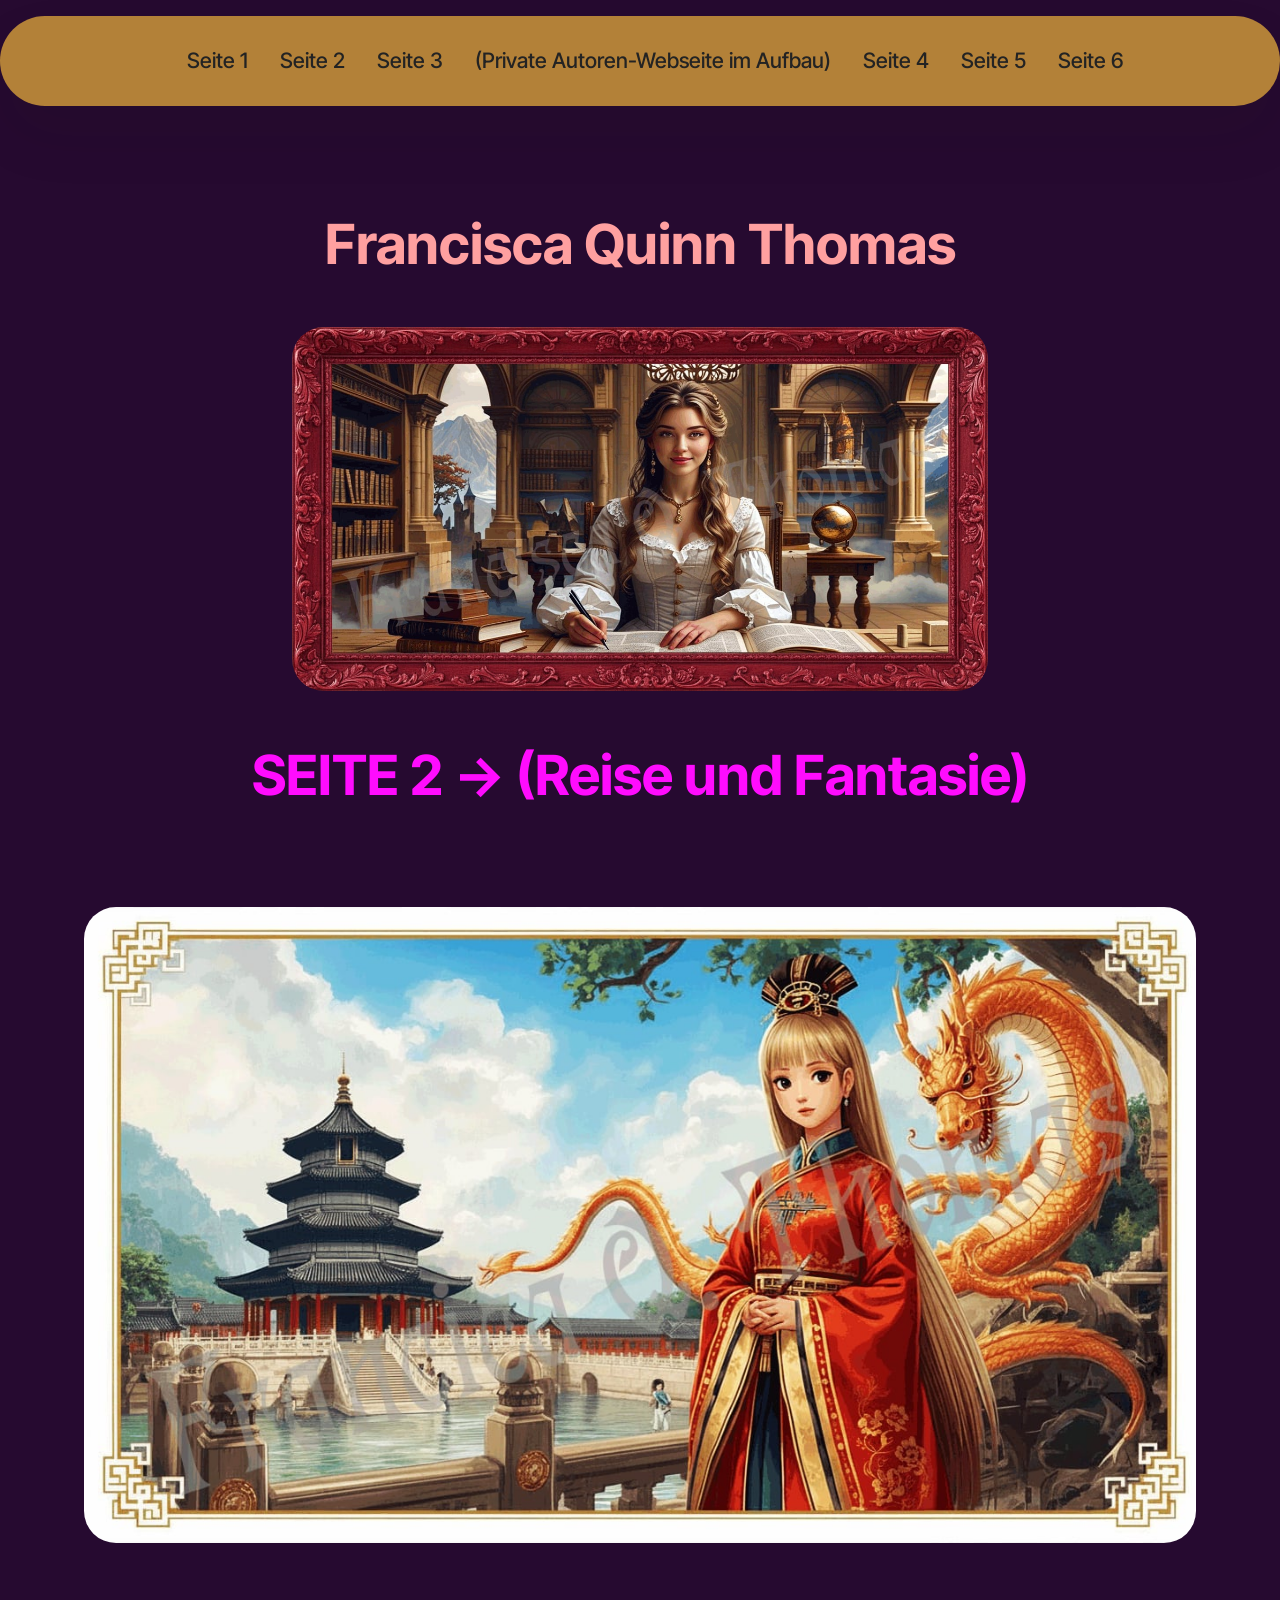
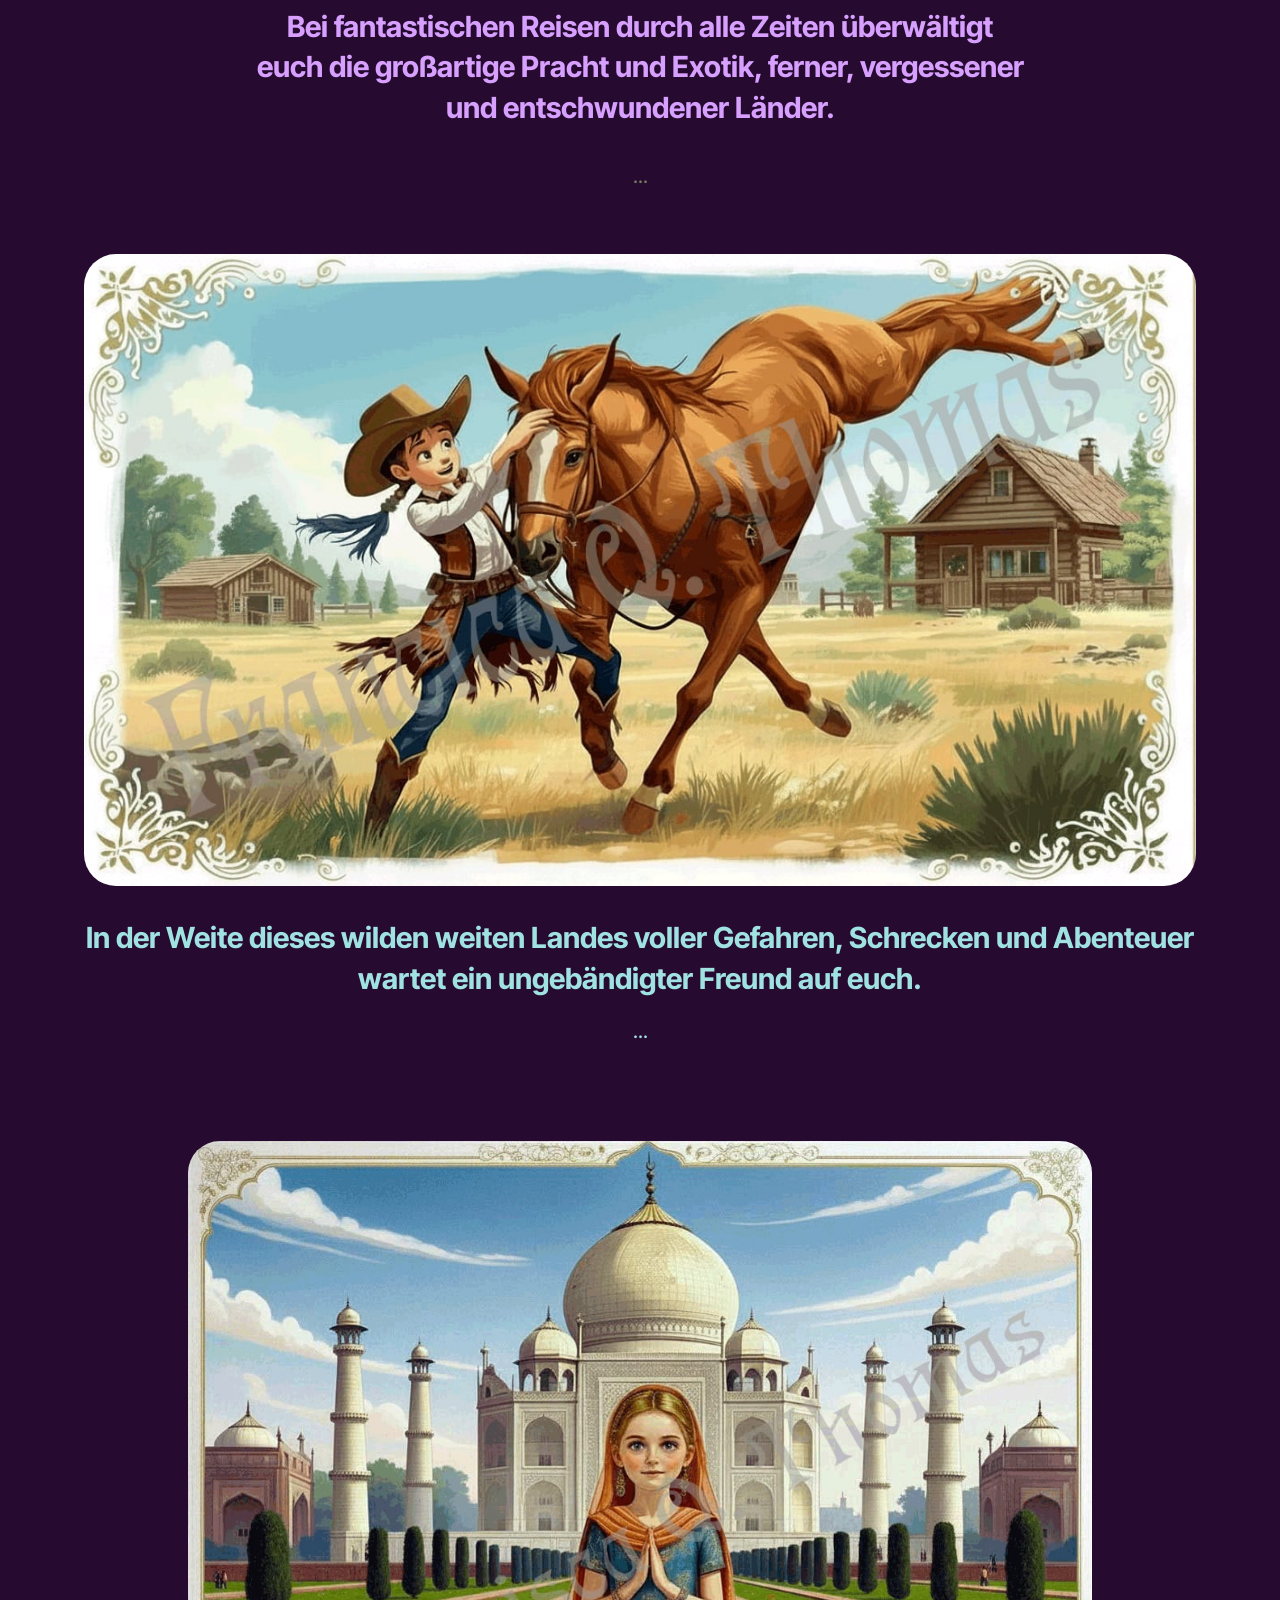
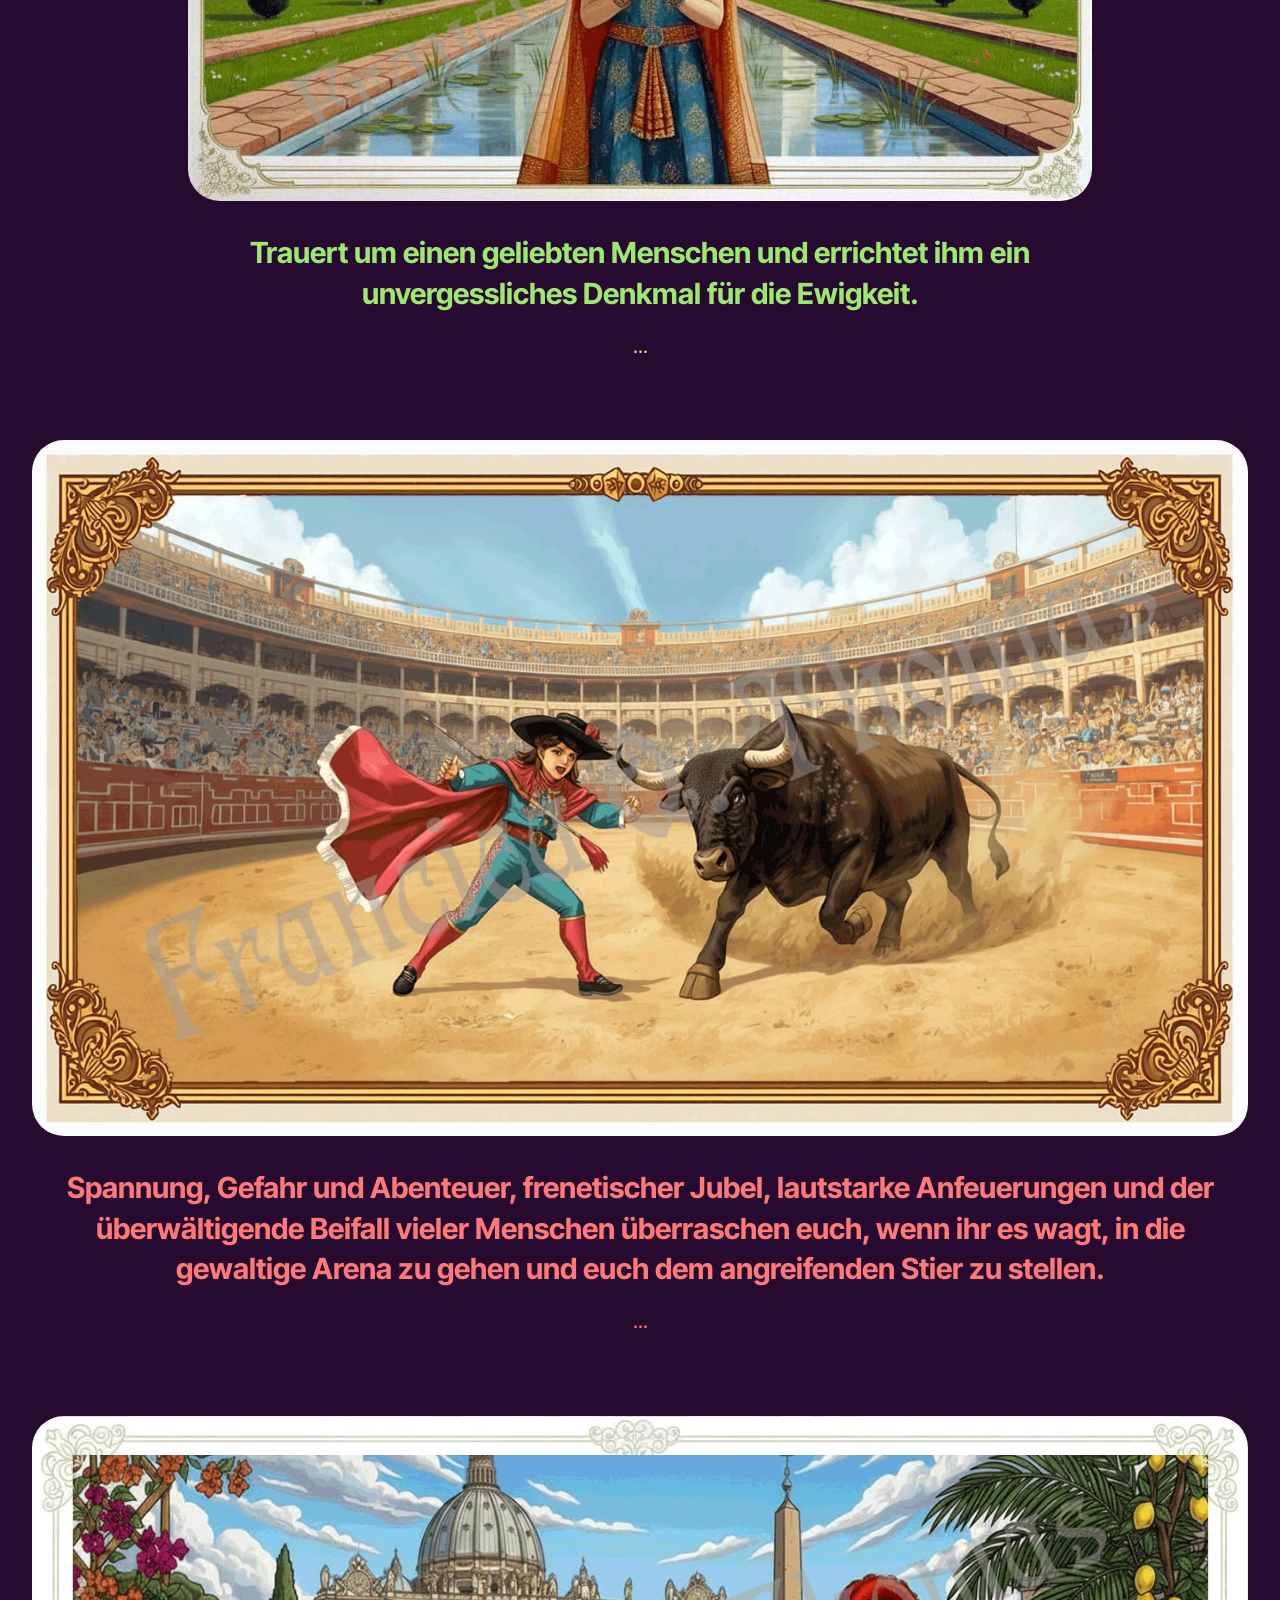
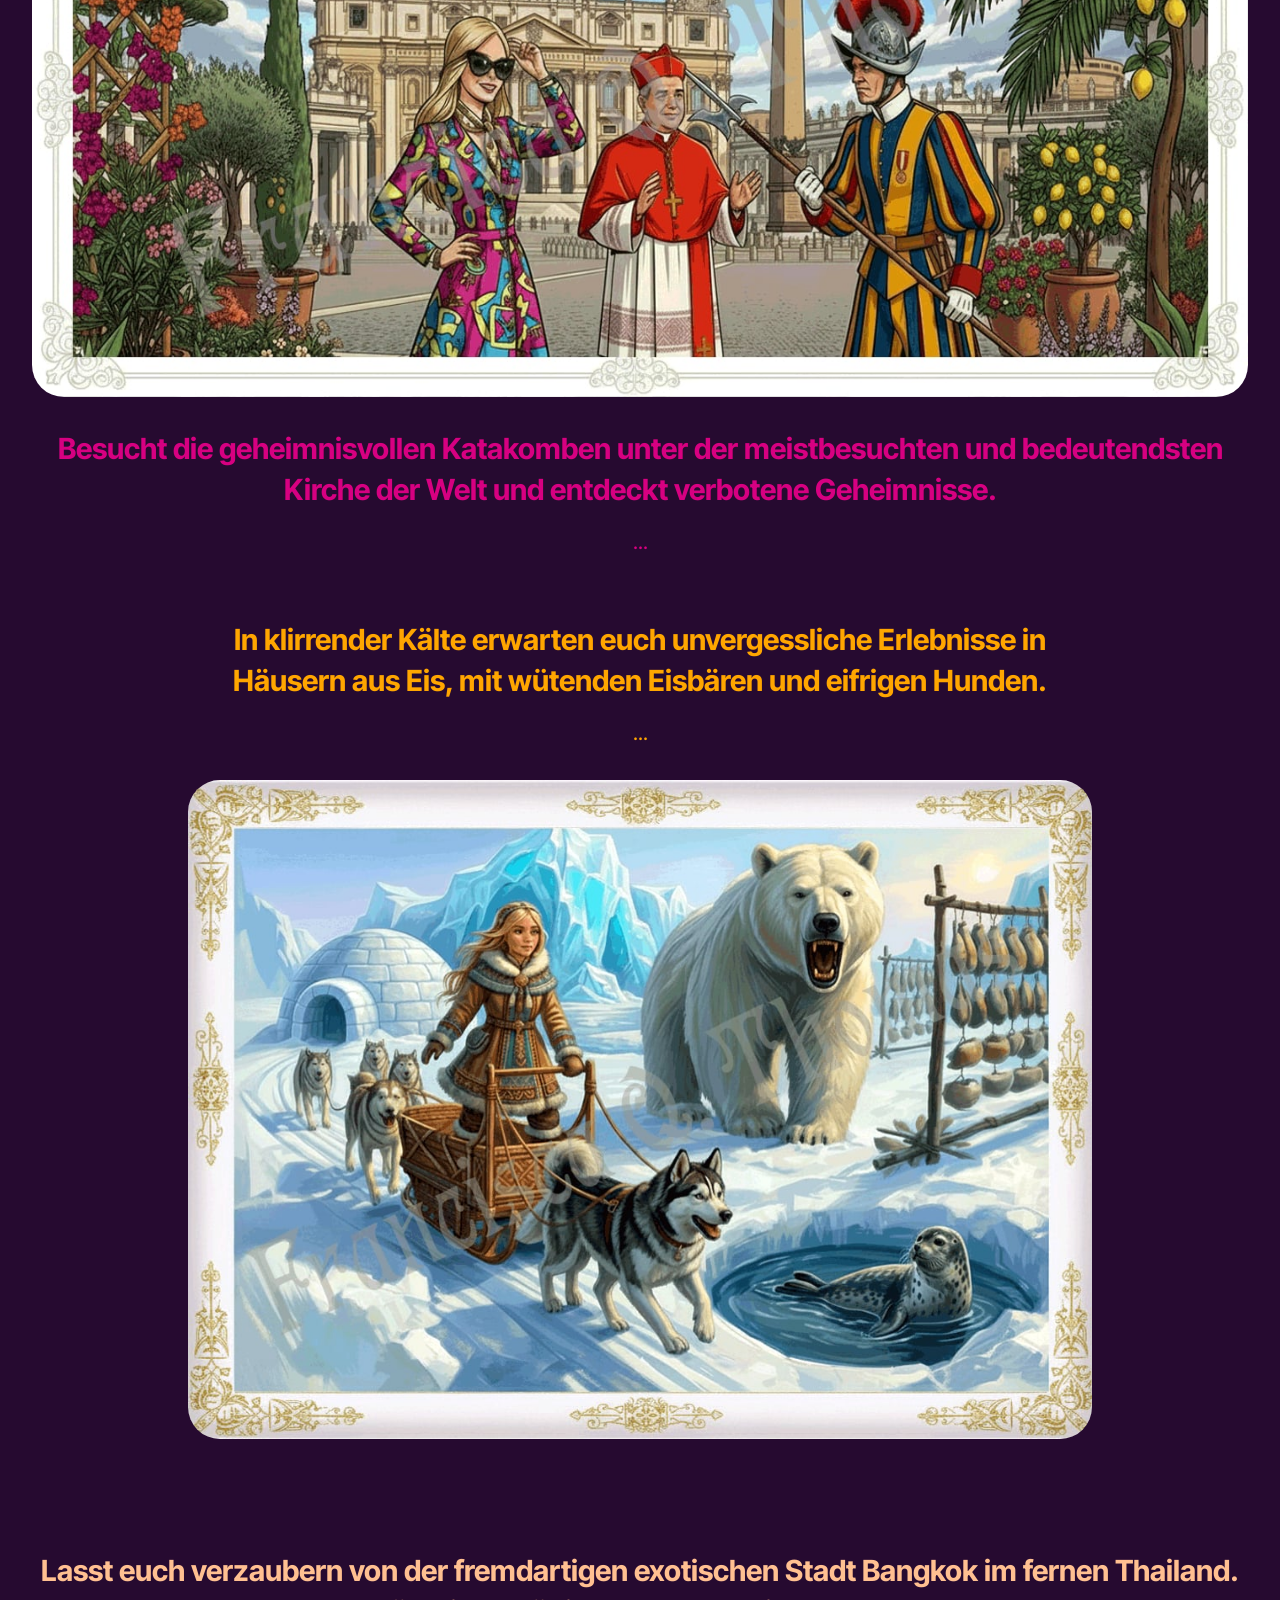
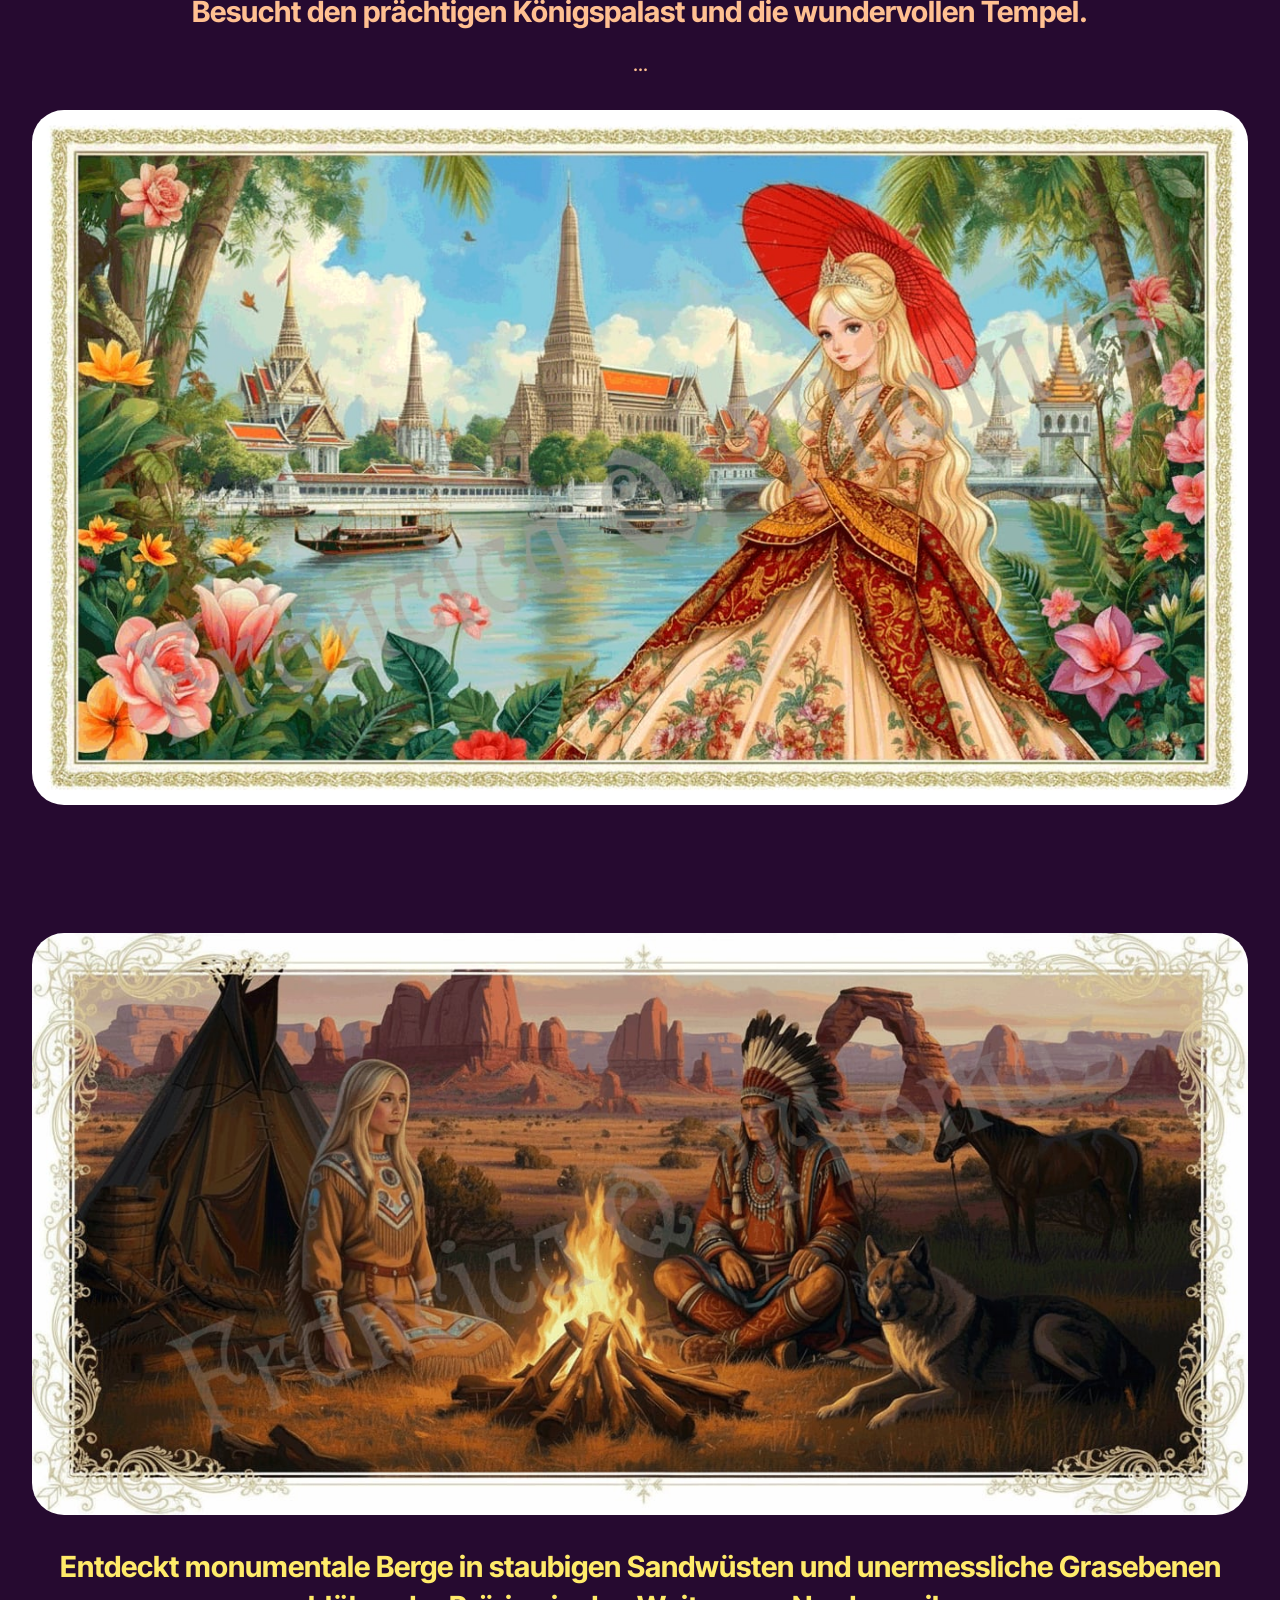
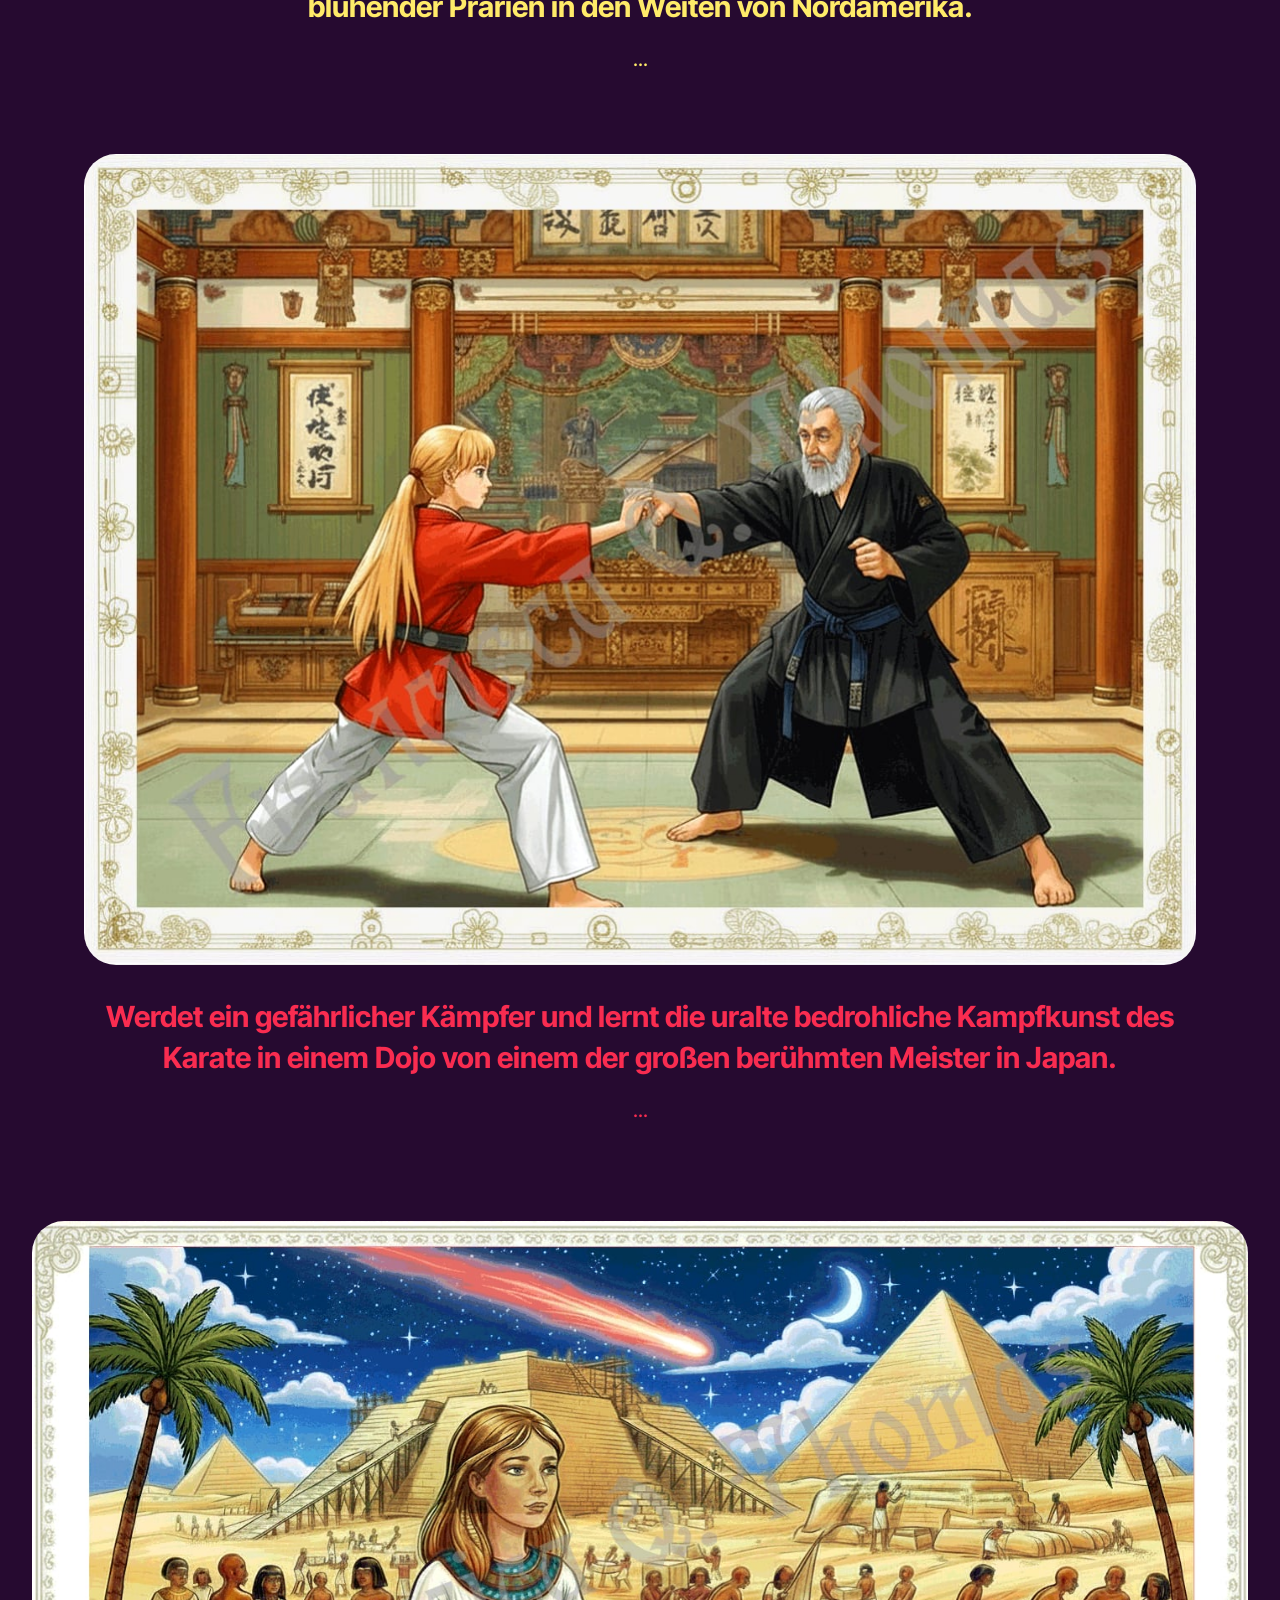
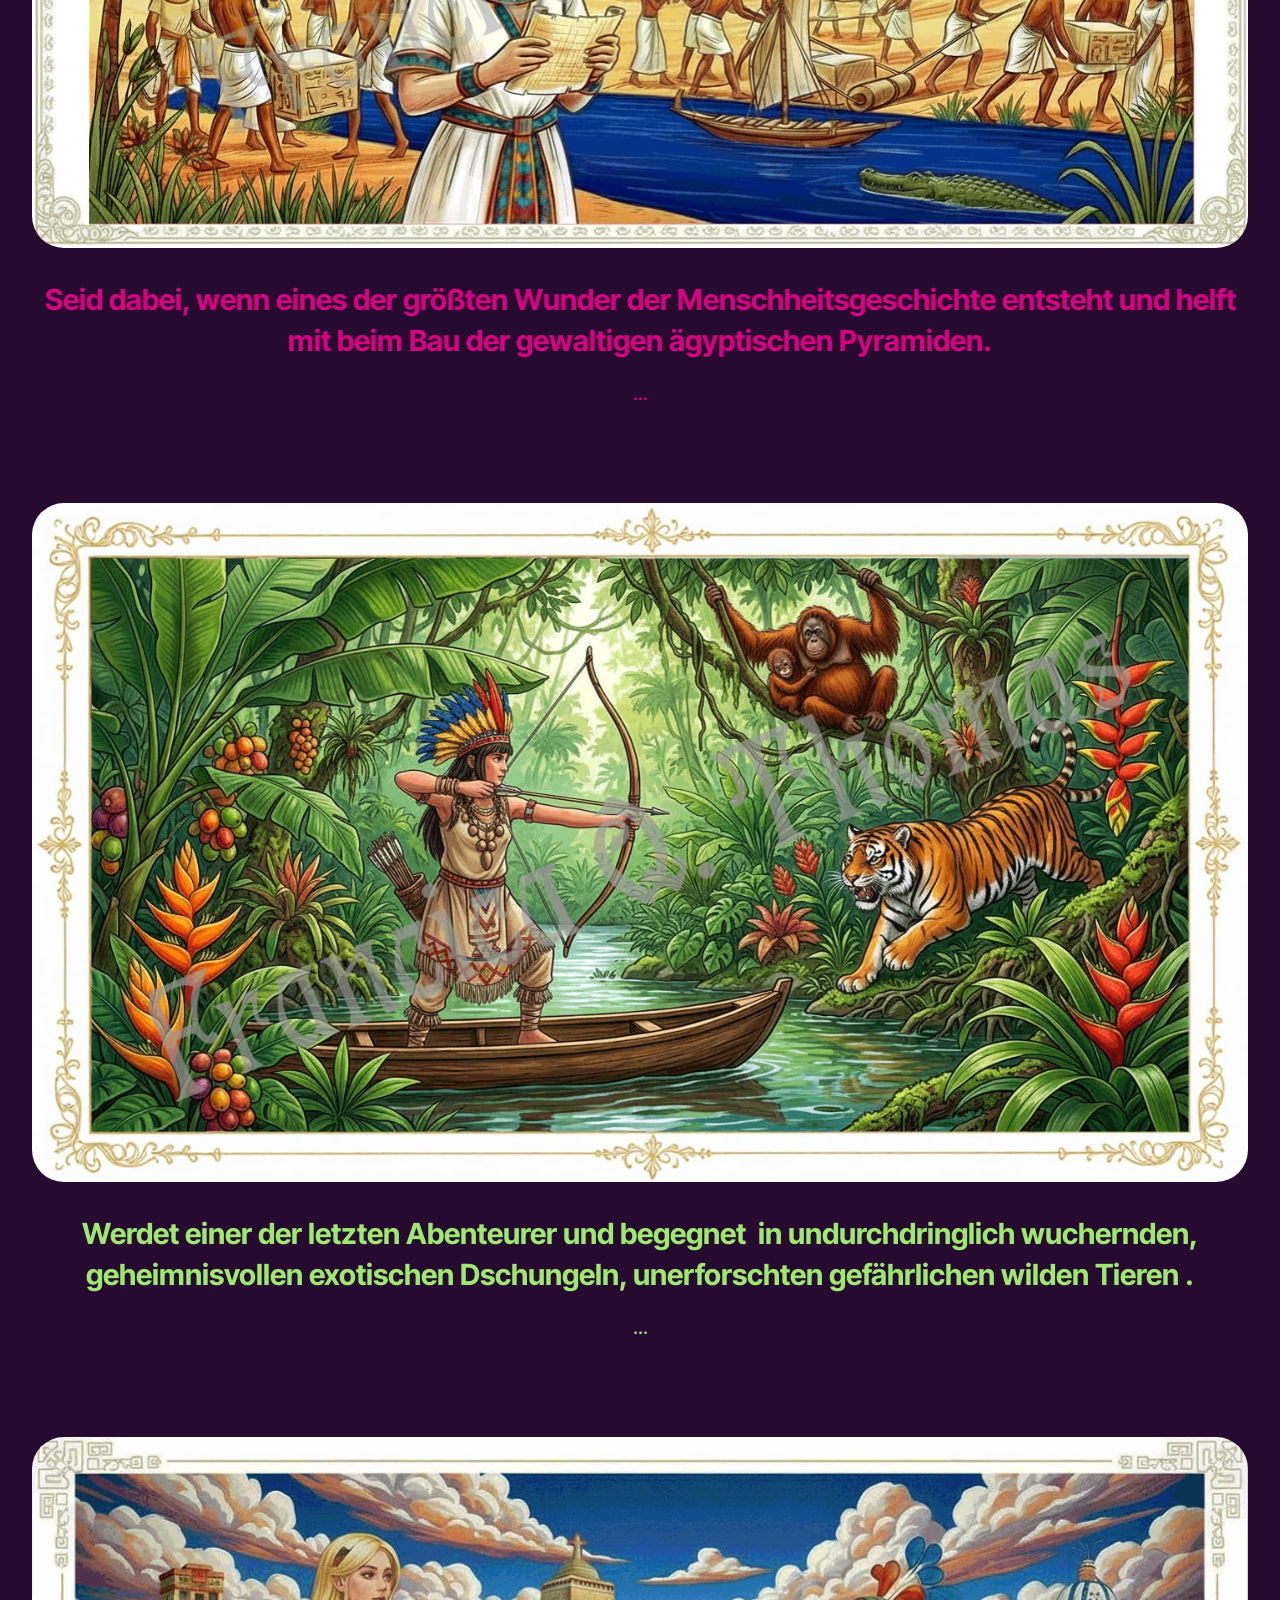
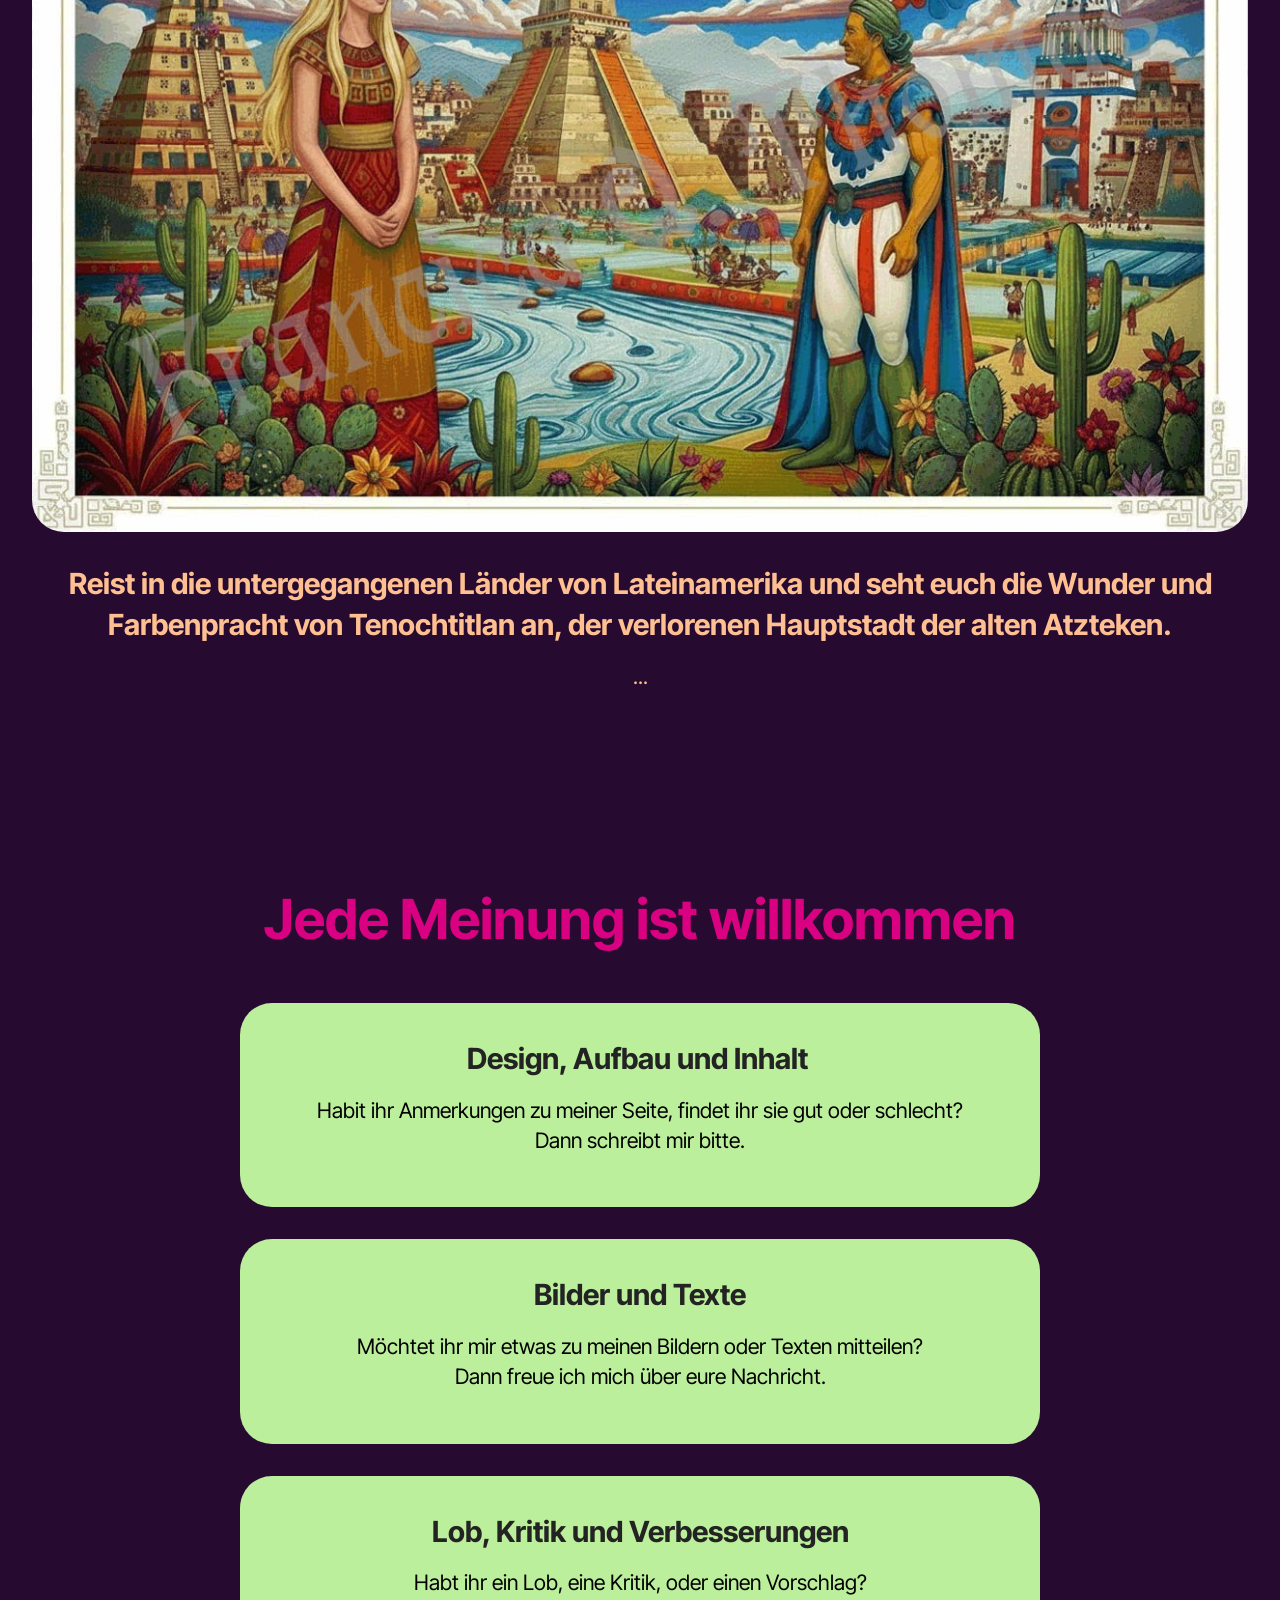
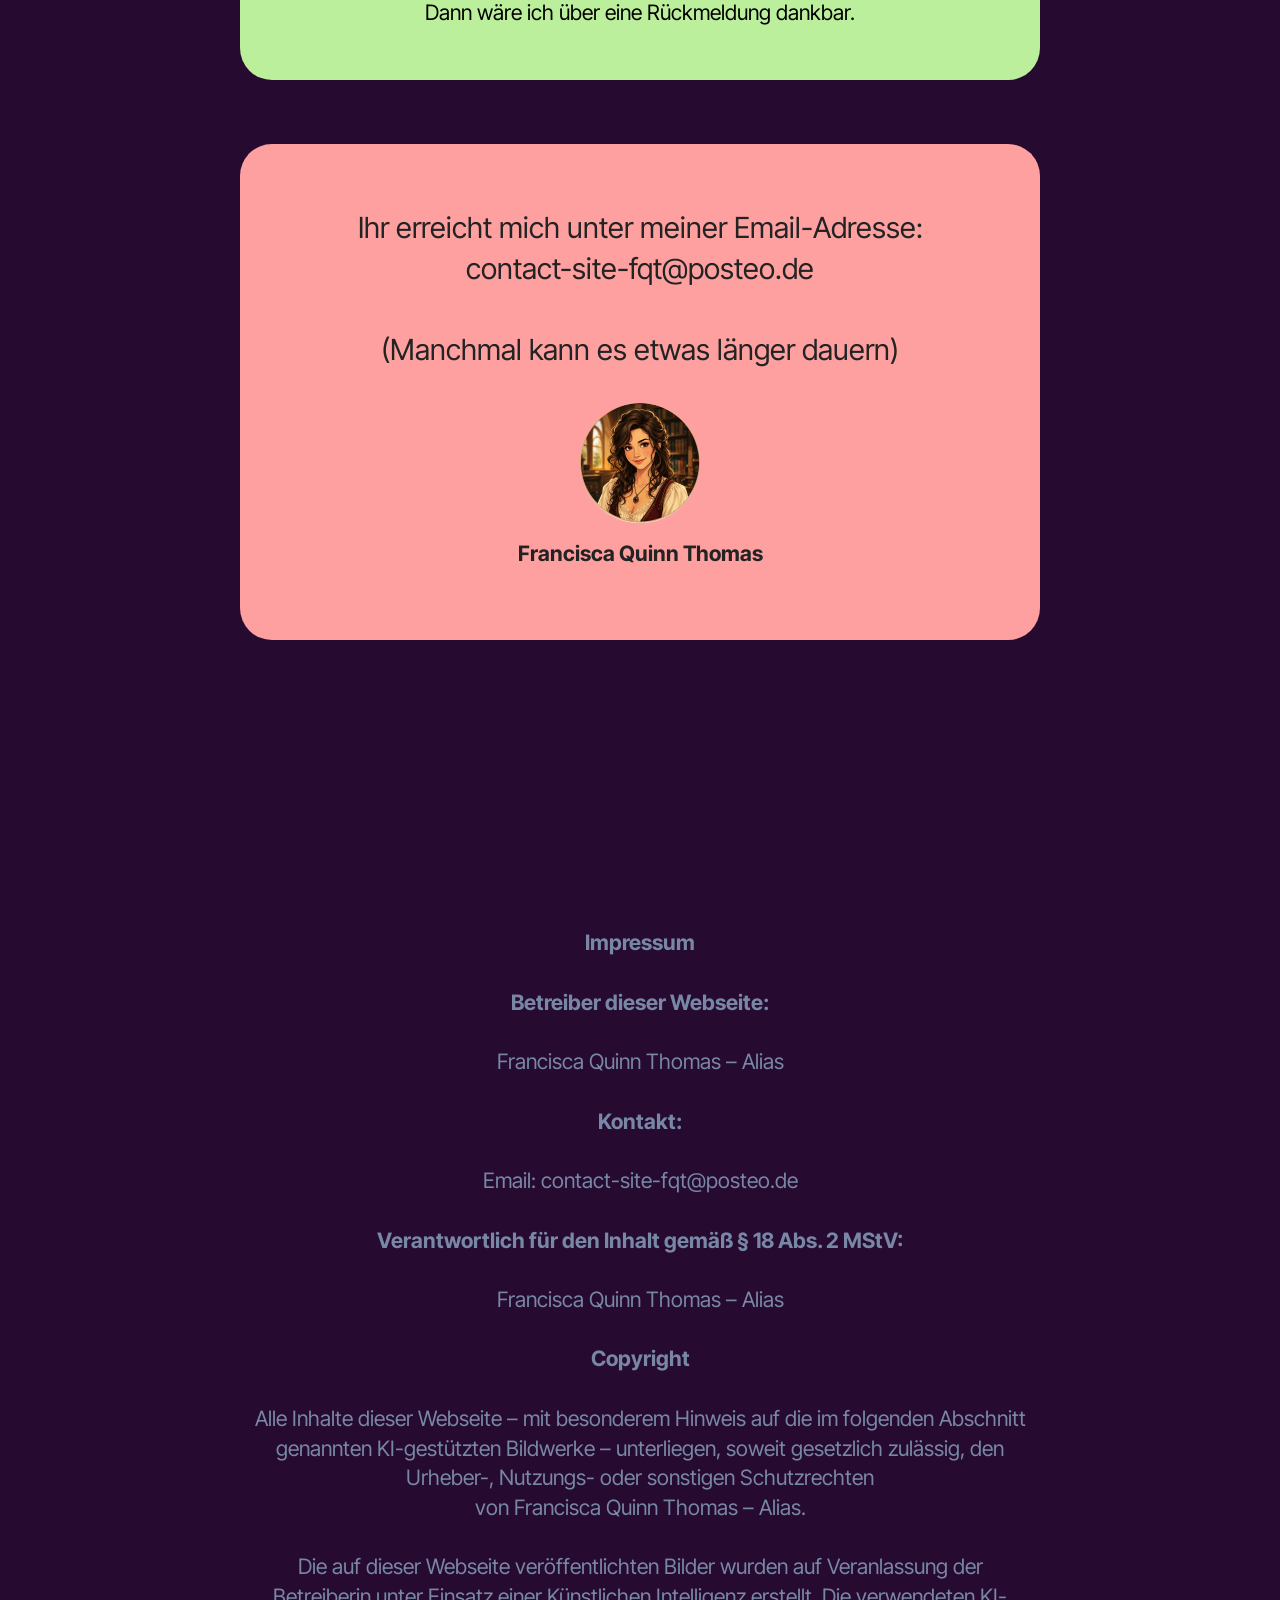
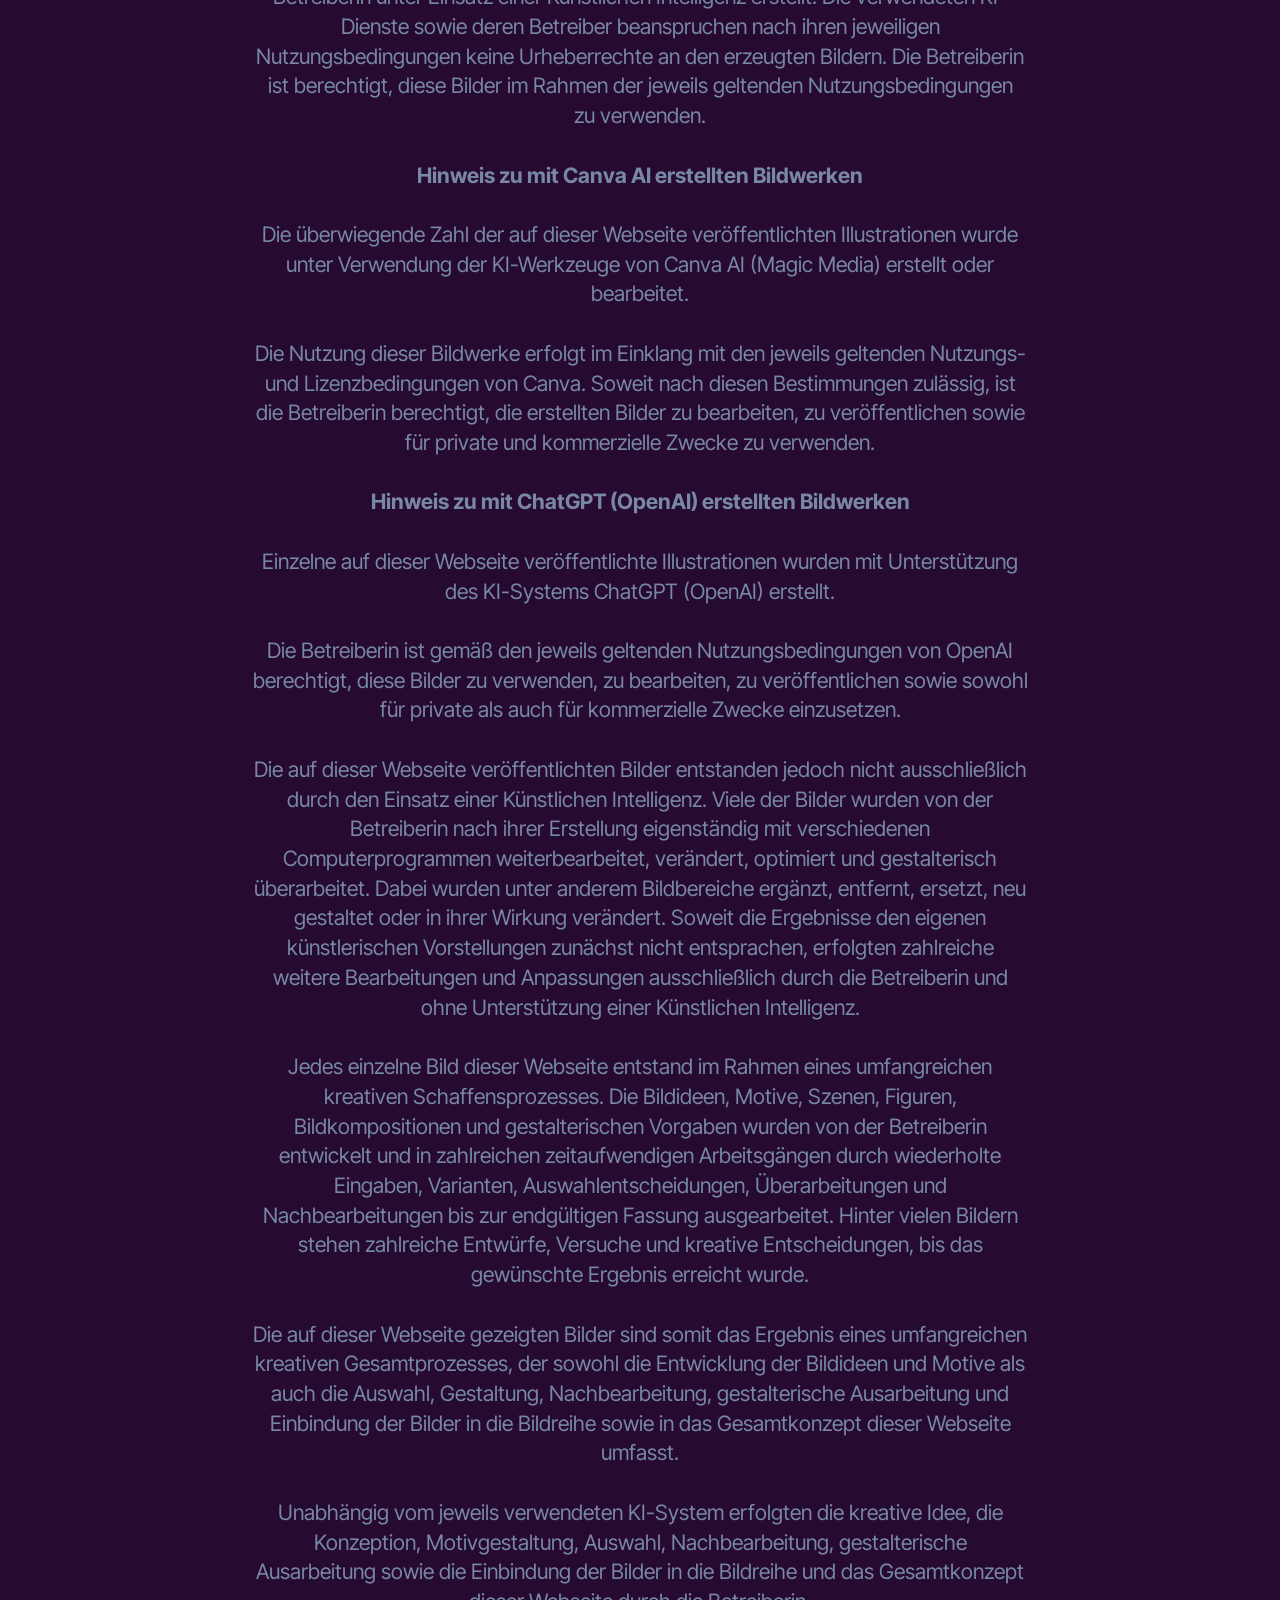
==== commit c66f8f55: "Add files via upload" ====
--- a/page2.html
+++ b/page2.html
@@ -17,7 +17,7 @@
   <link rel="stylesheet" href="assets/theme/css/style.css">
   <link rel="preload" href="https://fonts.googleapis.com/css?family=Inter+Tight:100,200,300,400,500,600,700,800,900,100i,200i,300i,400i,500i,600i,700i,800i,900i&display=swap" as="style" onload="this.onload=null;this.rel='stylesheet'">
   <noscript><link rel="stylesheet" href="https://fonts.googleapis.com/css?family=Inter+Tight:100,200,300,400,500,600,700,800,900,100i,200i,300i,400i,500i,600i,700i,800i,900i&display=swap"></noscript>
-  <link rel="preload" as="style" href="assets/mobirise/css/mbr-additional.css?v=RYDo7O"><link rel="stylesheet" href="assets/mobirise/css/mbr-additional.css?v=RYDo7O" type="text/css">
+  <link rel="preload" as="style" href="assets/mobirise/css/mbr-additional.css?v=JdwRkO"><link rel="stylesheet" href="assets/mobirise/css/mbr-additional.css?v=JdwRkO" type="text/css">
 
   
   
@@ -96,7 +96,7 @@
         <div class="row justify-content-center">
             <div class="title col-md-12 col-lg-12">
                 <h3 class="mbr-section-title mbr-fonts-style align-center mt-0 mb-0 display-2">
-                <strong>SEITE 2</strong></h3>
+                <strong>SEITE 2 -&gt; (Reise und Fantasie)</strong></h3>
                 
                 
             </div>
@@ -816,7 +816,7 @@
       </div>
     </div>
   </div>
-</section><section class="display-7" style="padding: 0;align-items: center;justify-content: center;flex-wrap: wrap;    align-content: center;display: flex;position: relative;height: 4rem;"><a href="https://mobiri.se/3946708" style="flex: 1 1;height: 4rem;position: absolute;width: 100%;z-index: 1;"><img alt="" style="height: 4rem;" src="[data-uri]"></a><p style="margin: 0;text-align: center;" class="display-7">&#8204;</p><a style="z-index:1" href="https://mobirise.com/builder/no-code-website-builder.html">No Code Website Builder</a></section><script src="assets/bootstrap/js/bootstrap.bundle.min.js"></script>  <script src="assets/smoothscroll/smooth-scroll.js"></script>  <script src="assets/ytplayer/index.js"></script>  <script src="assets/dropdown/js/navbar-dropdown.js"></script>  <script src="assets/theme/js/script.js"></script>  
+</section><section class="display-7" style="padding: 0;align-items: center;justify-content: center;flex-wrap: wrap;    align-content: center;display: flex;position: relative;height: 4rem;"><a href="https://mobiri.se/3946708" style="flex: 1 1;height: 4rem;position: absolute;width: 100%;z-index: 1;"><img alt="" style="height: 4rem;" src="[data-uri]"></a><p style="margin: 0;text-align: center;" class="display-7">&#8204;</p><a style="z-index:1" href="https://mobirise.com/builder/ai-website-creator.html">AI Website Creator</a></section><script src="assets/bootstrap/js/bootstrap.bundle.min.js"></script>  <script src="assets/smoothscroll/smooth-scroll.js"></script>  <script src="assets/ytplayer/index.js"></script>  <script src="assets/dropdown/js/navbar-dropdown.js"></script>  <script src="assets/theme/js/script.js"></script>  
   
   
 </body>
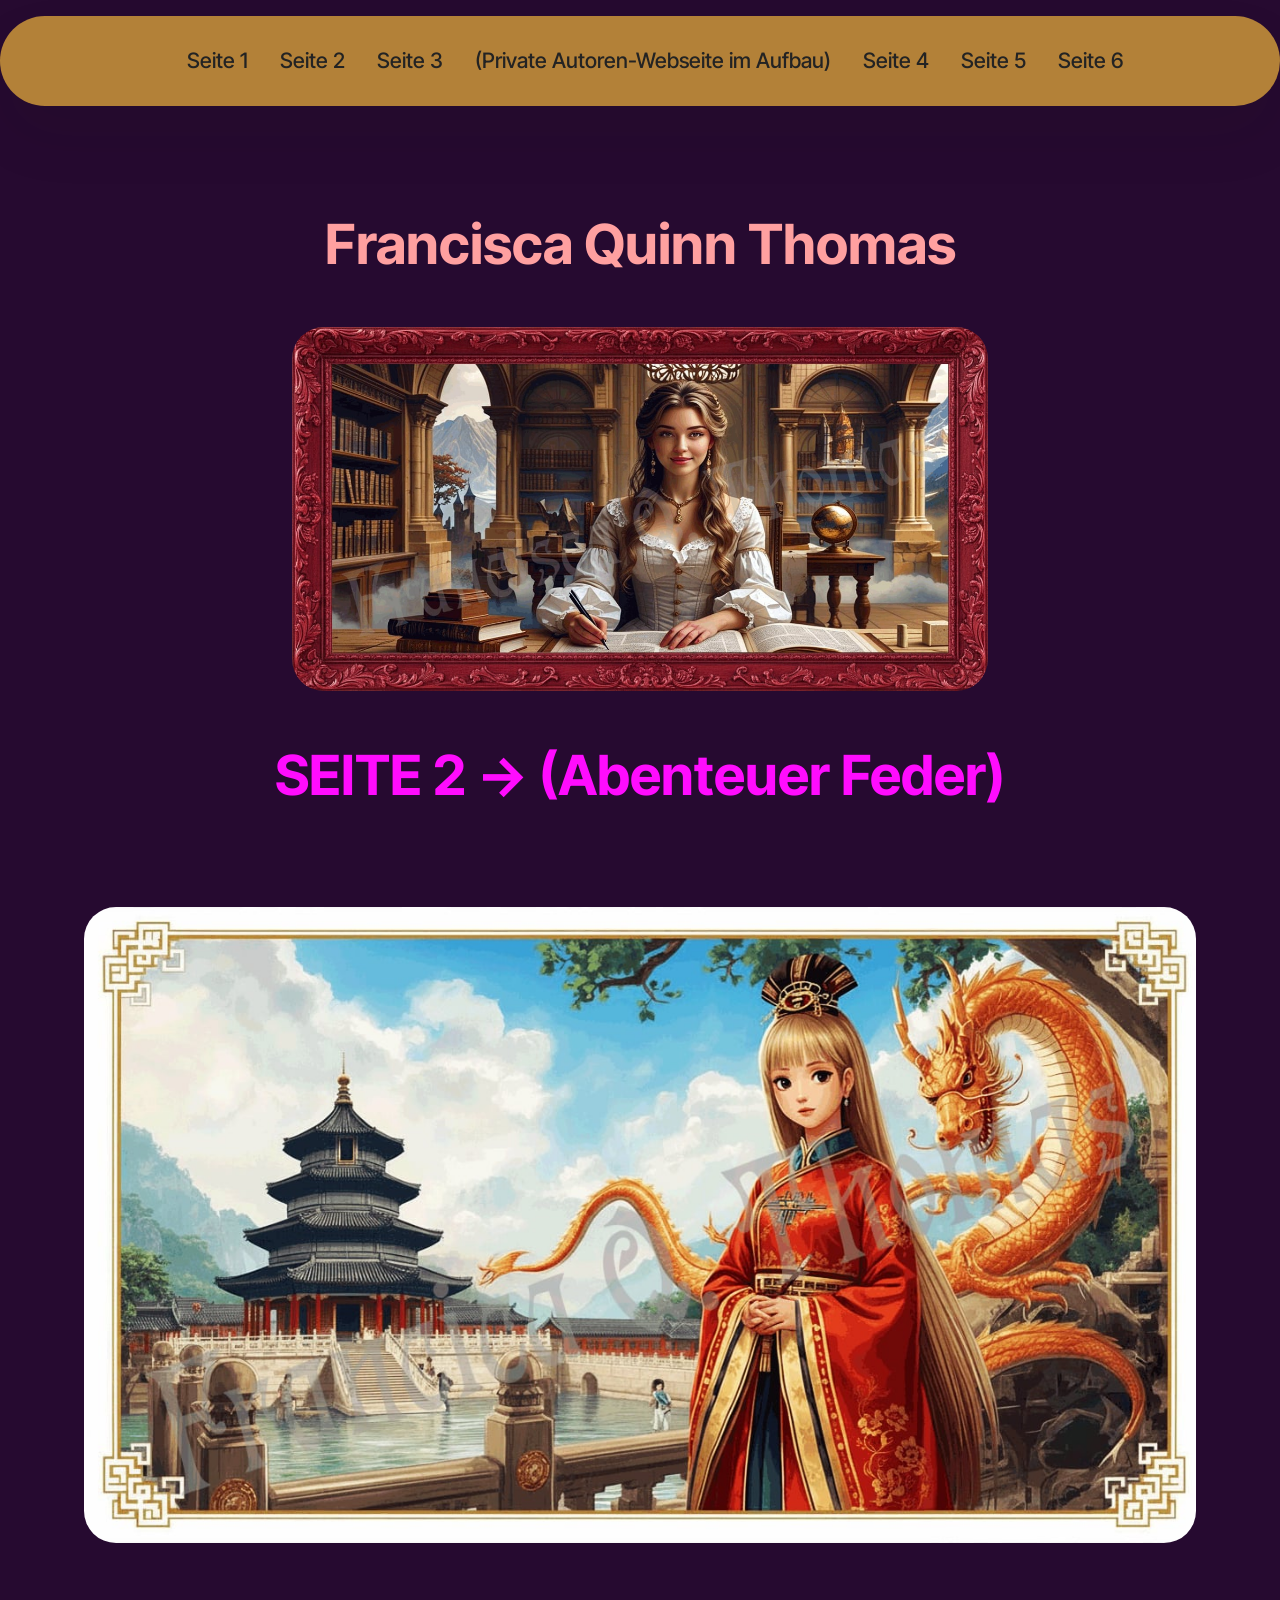
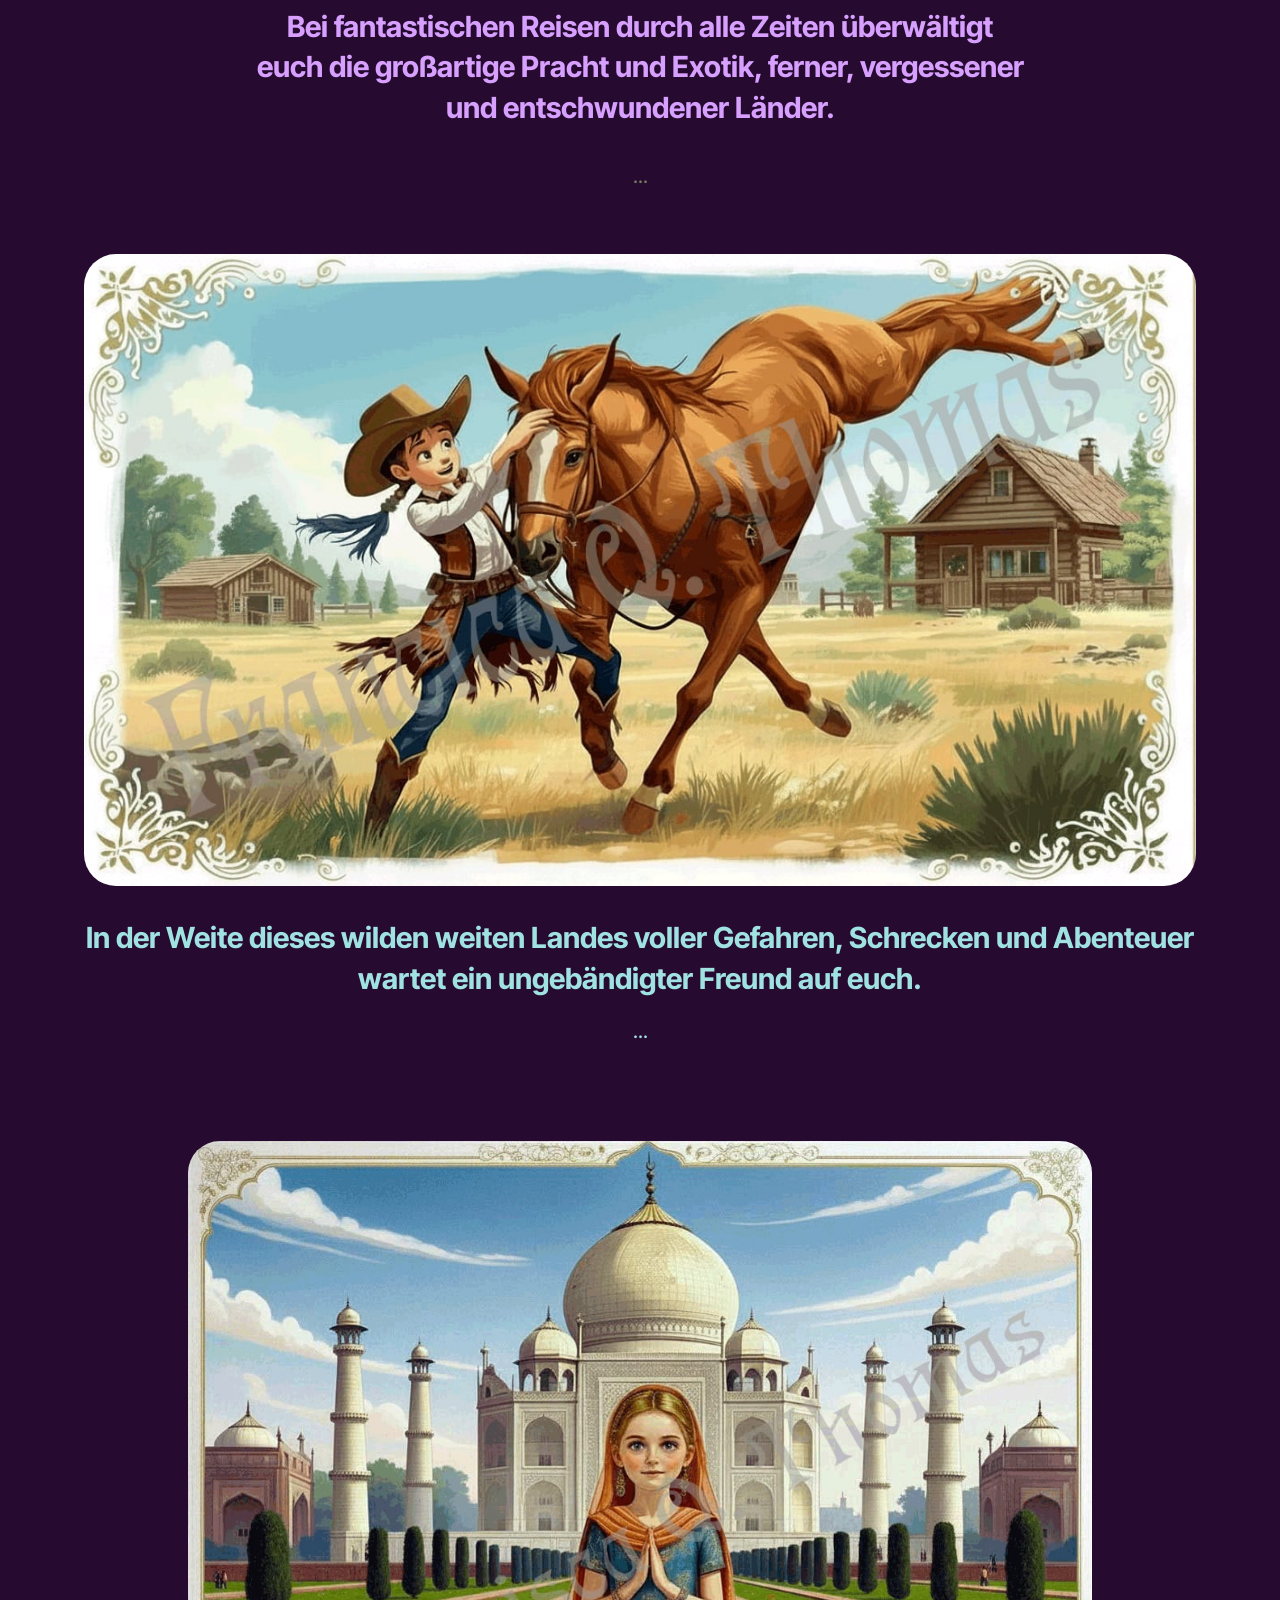
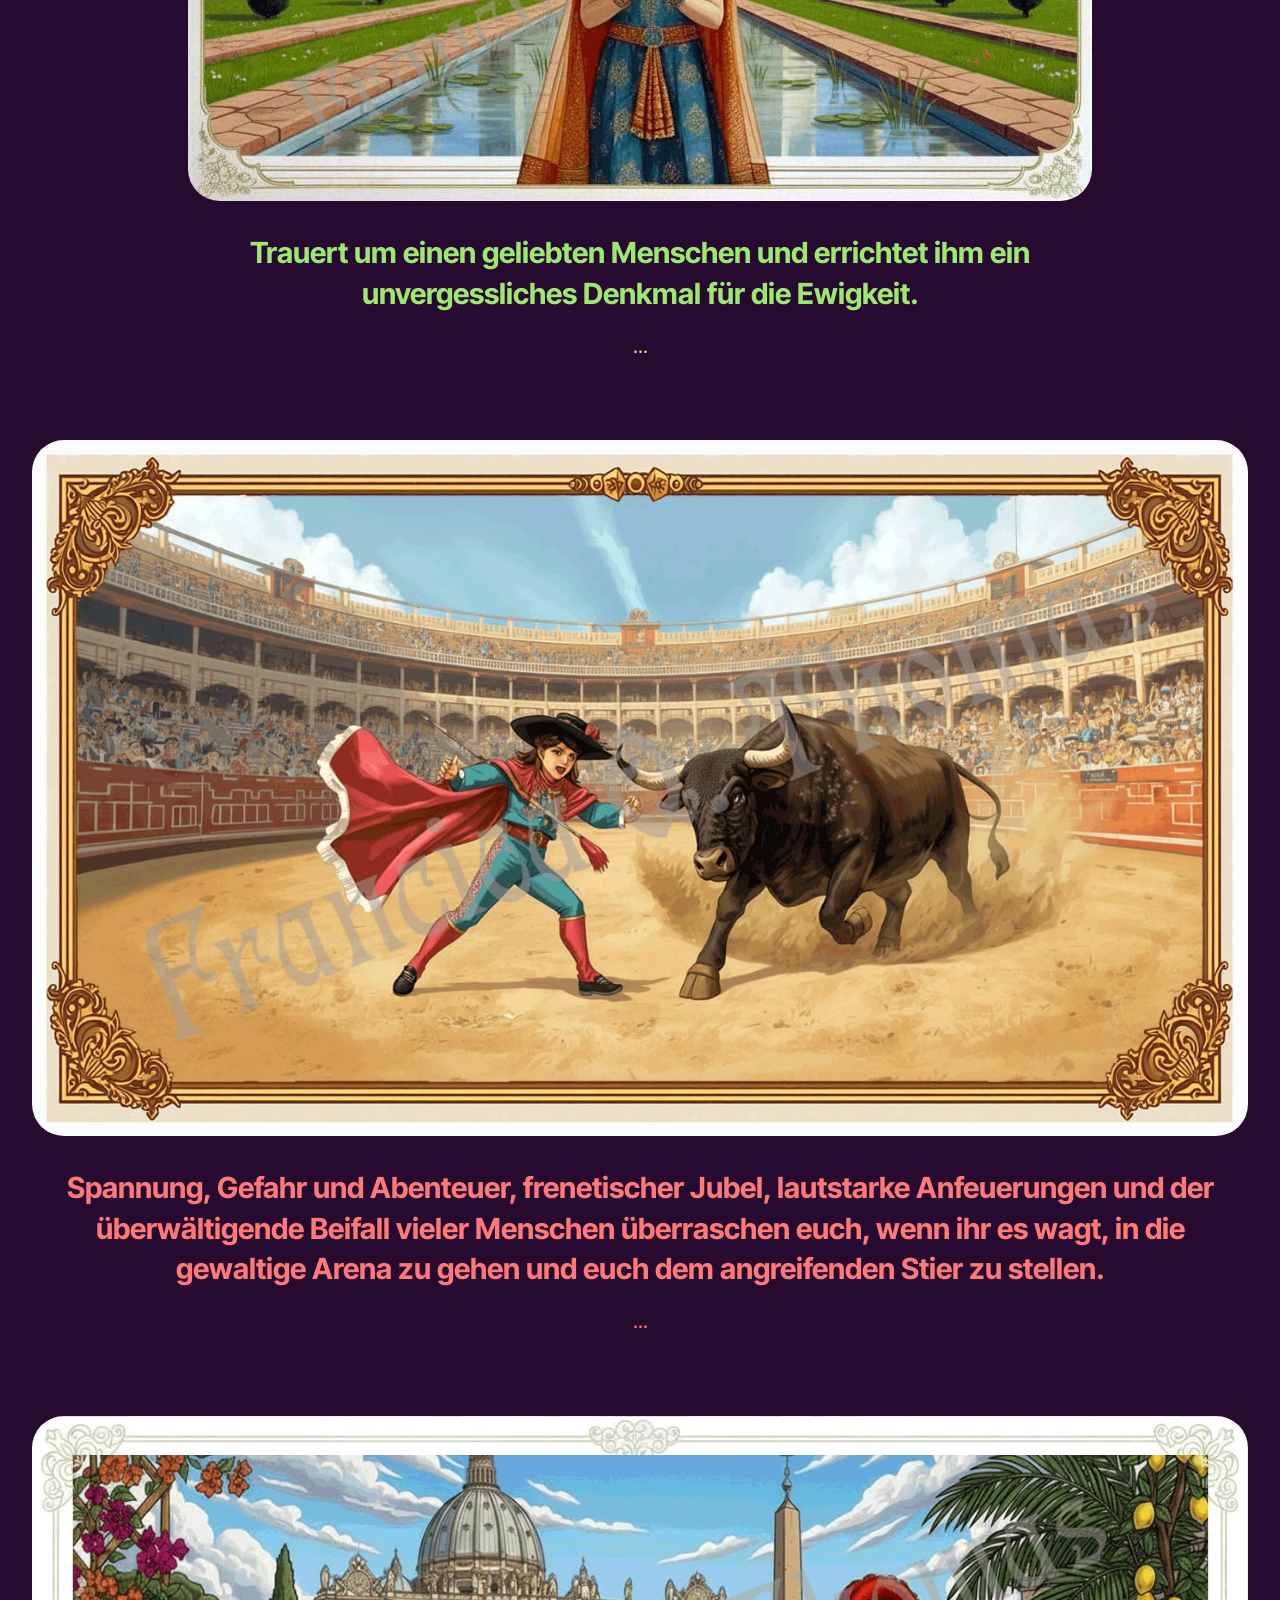
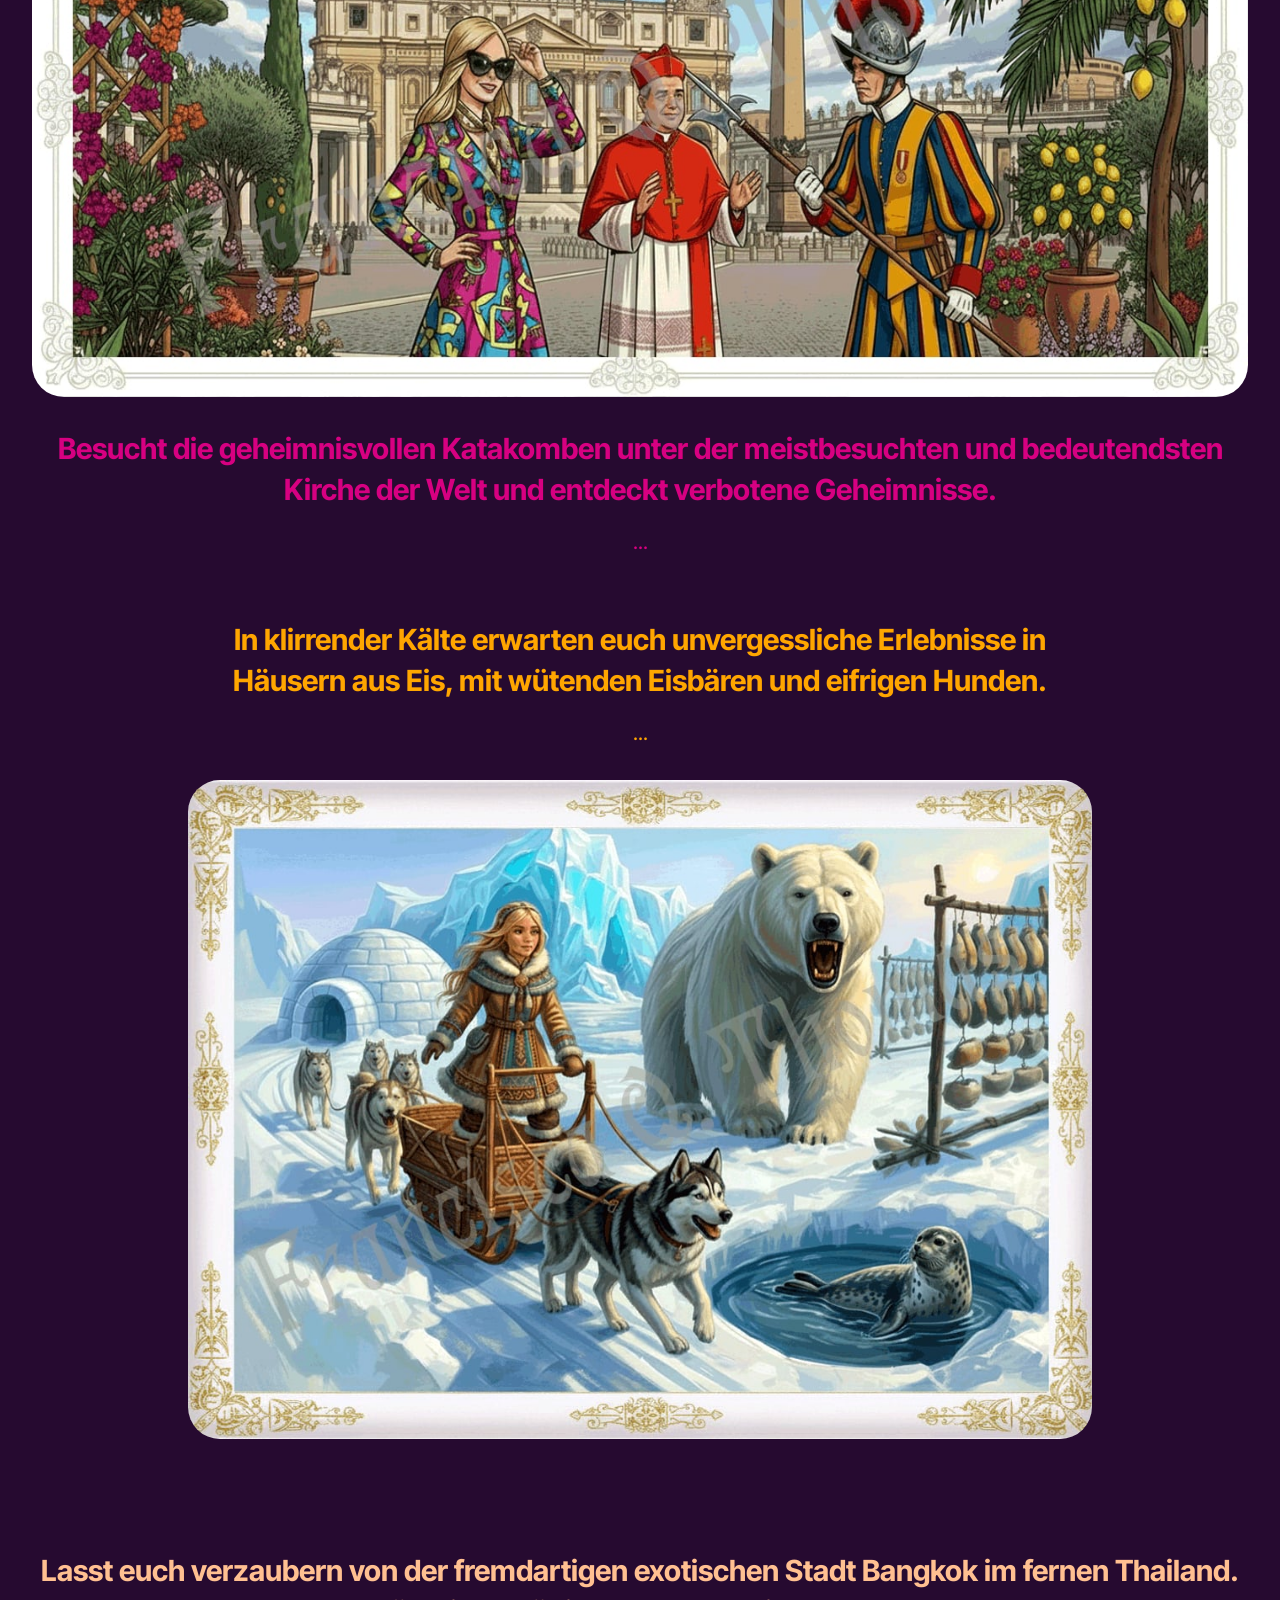
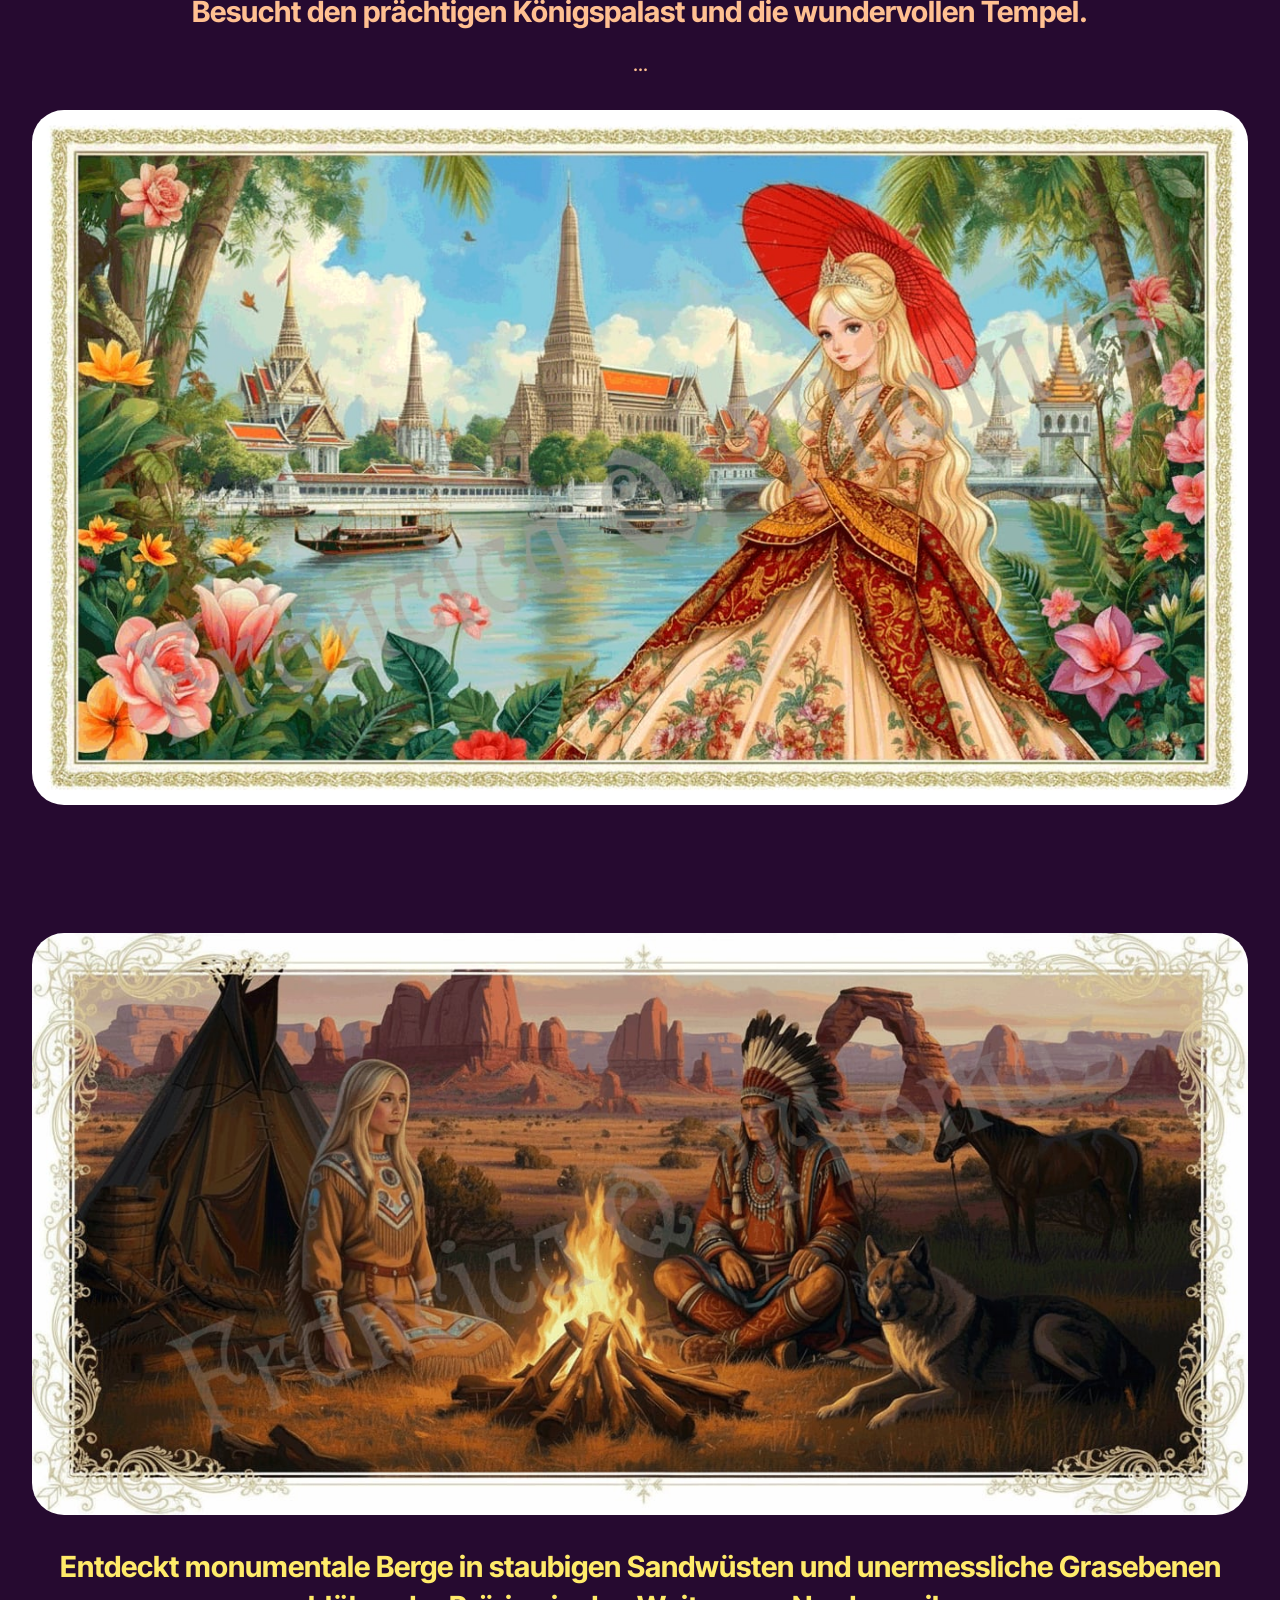
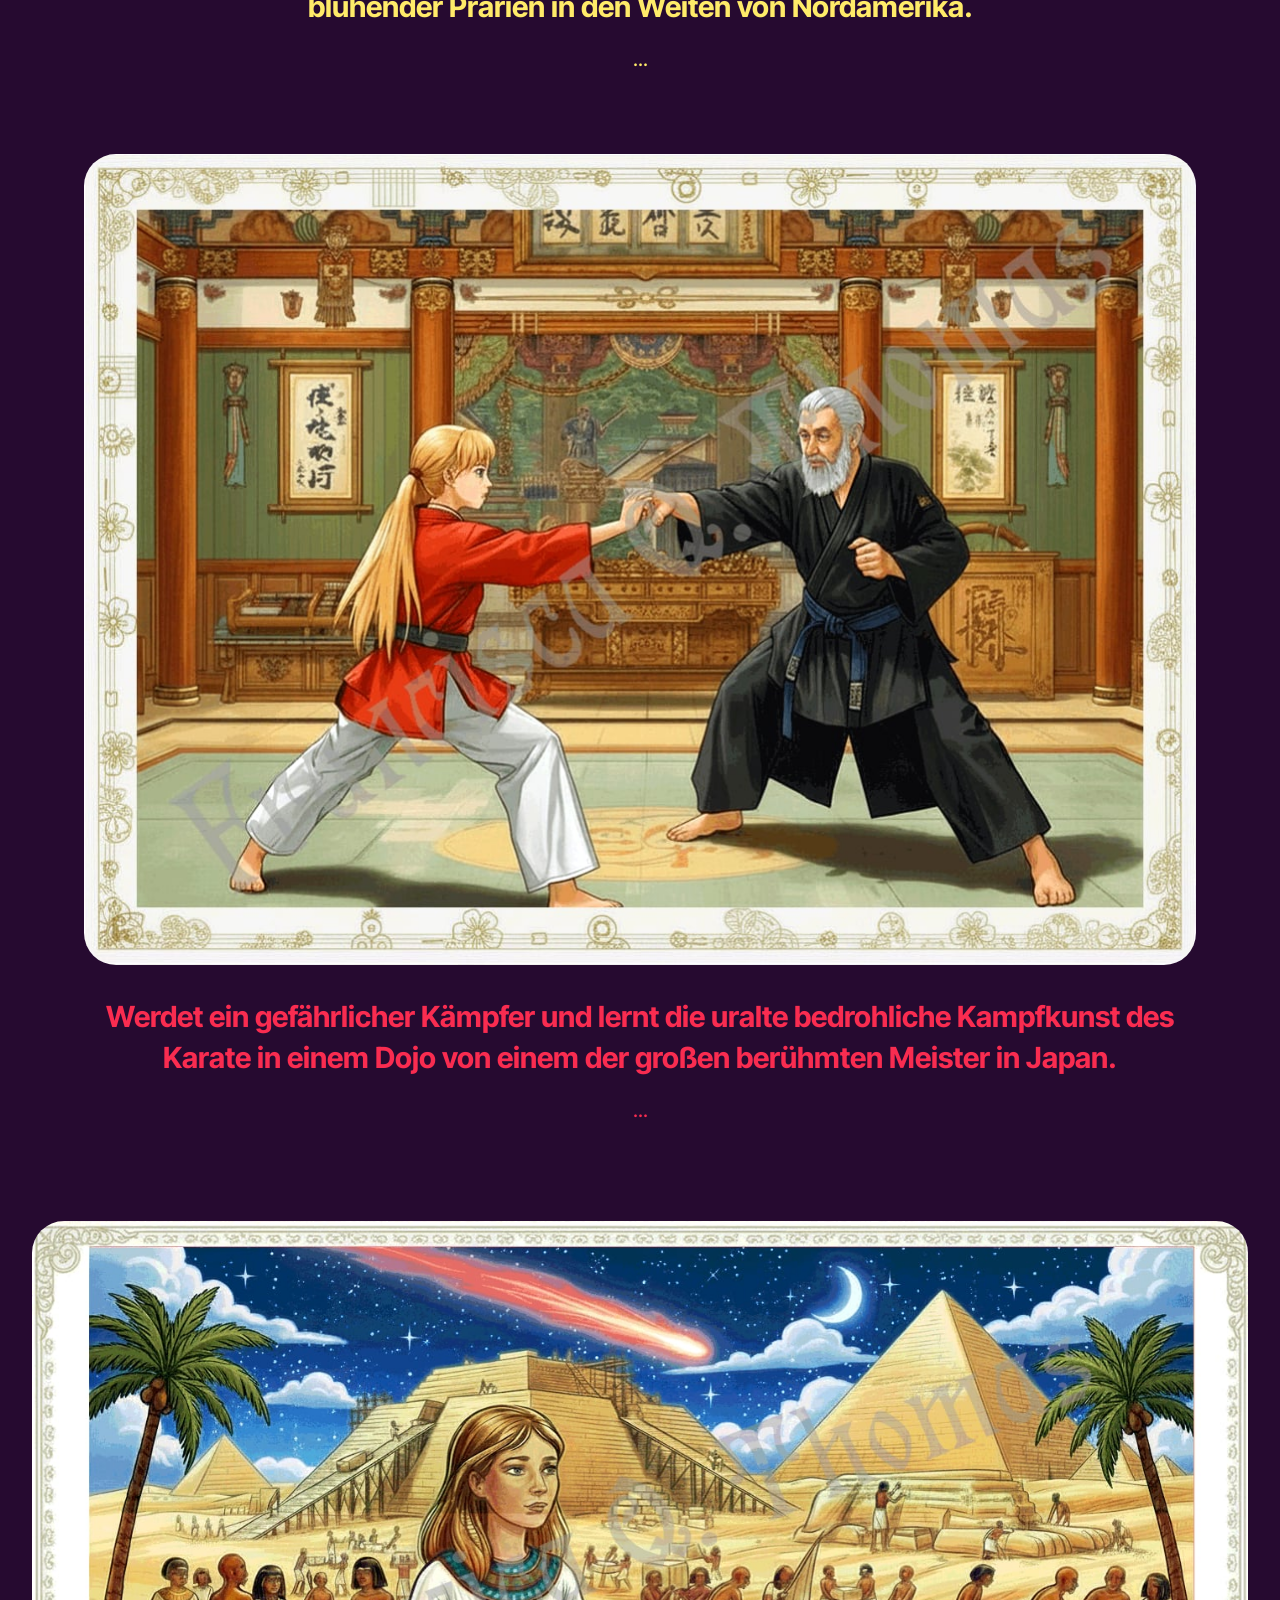
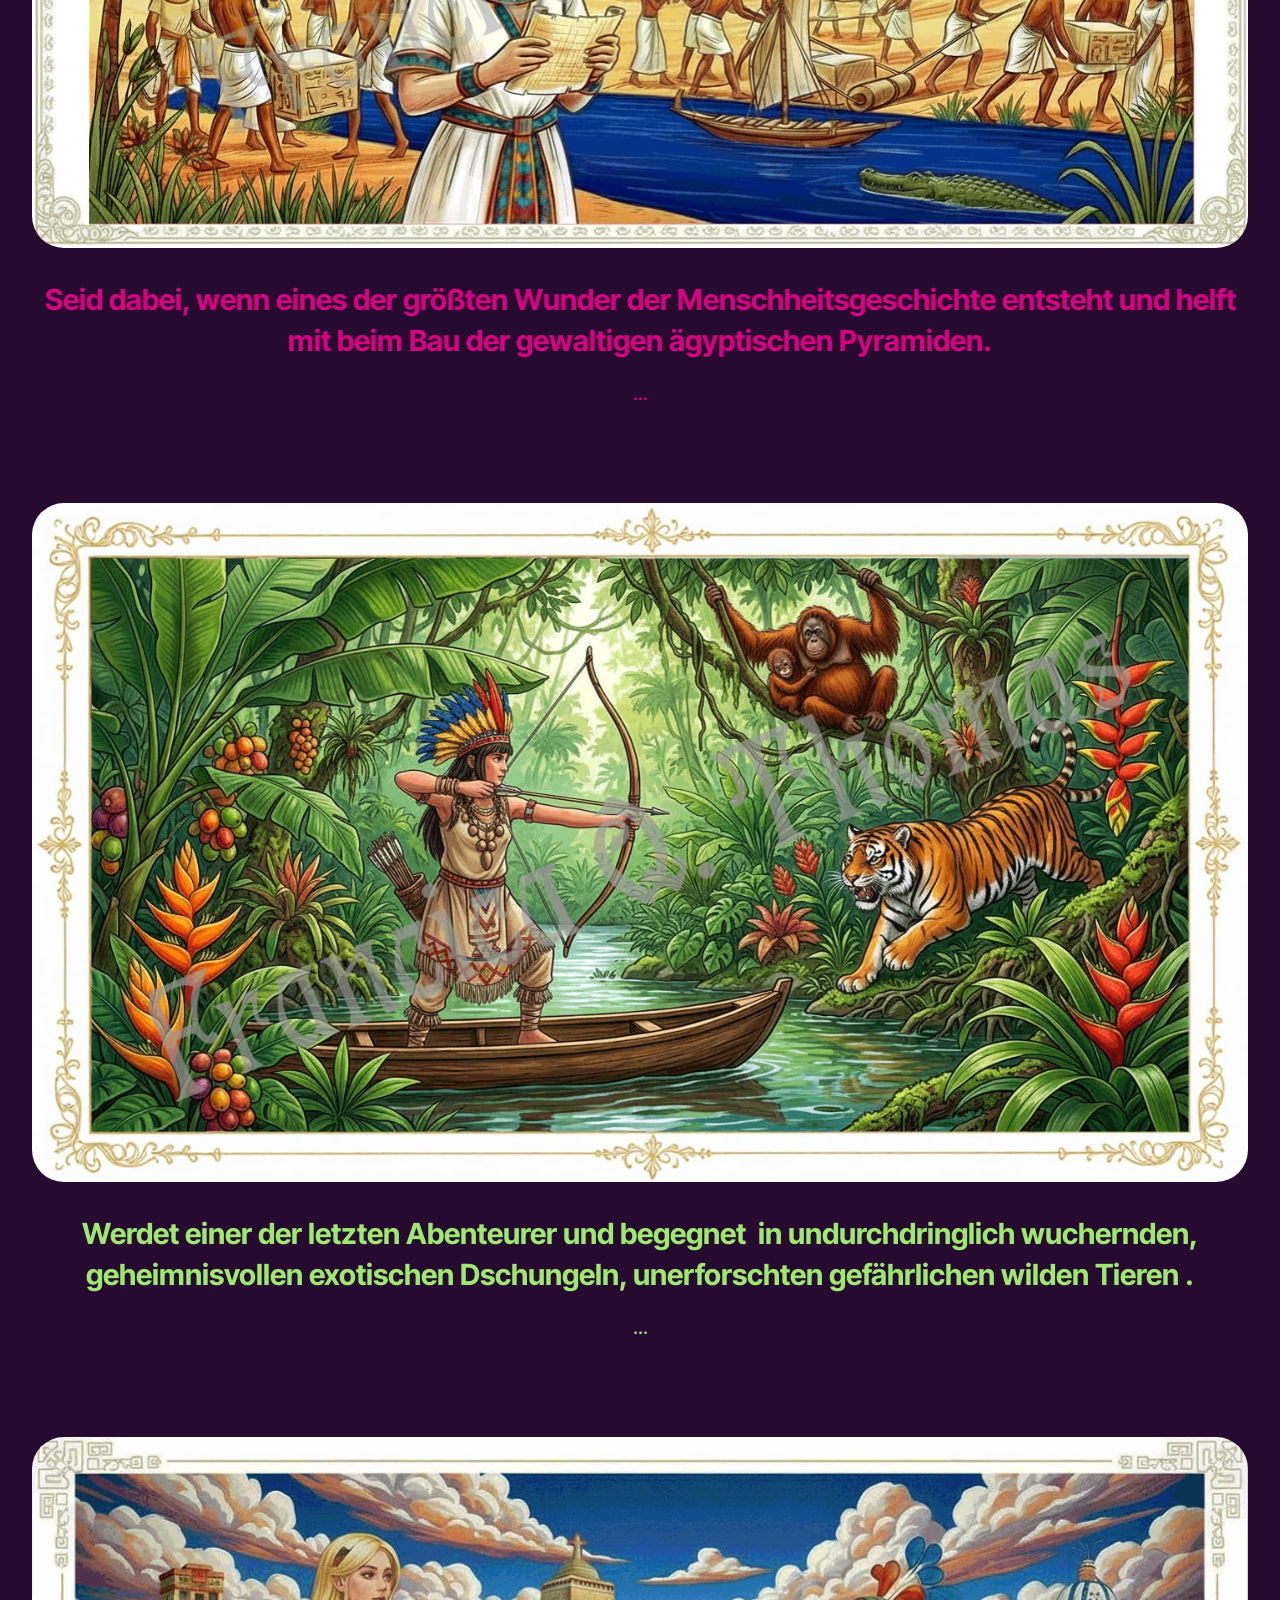
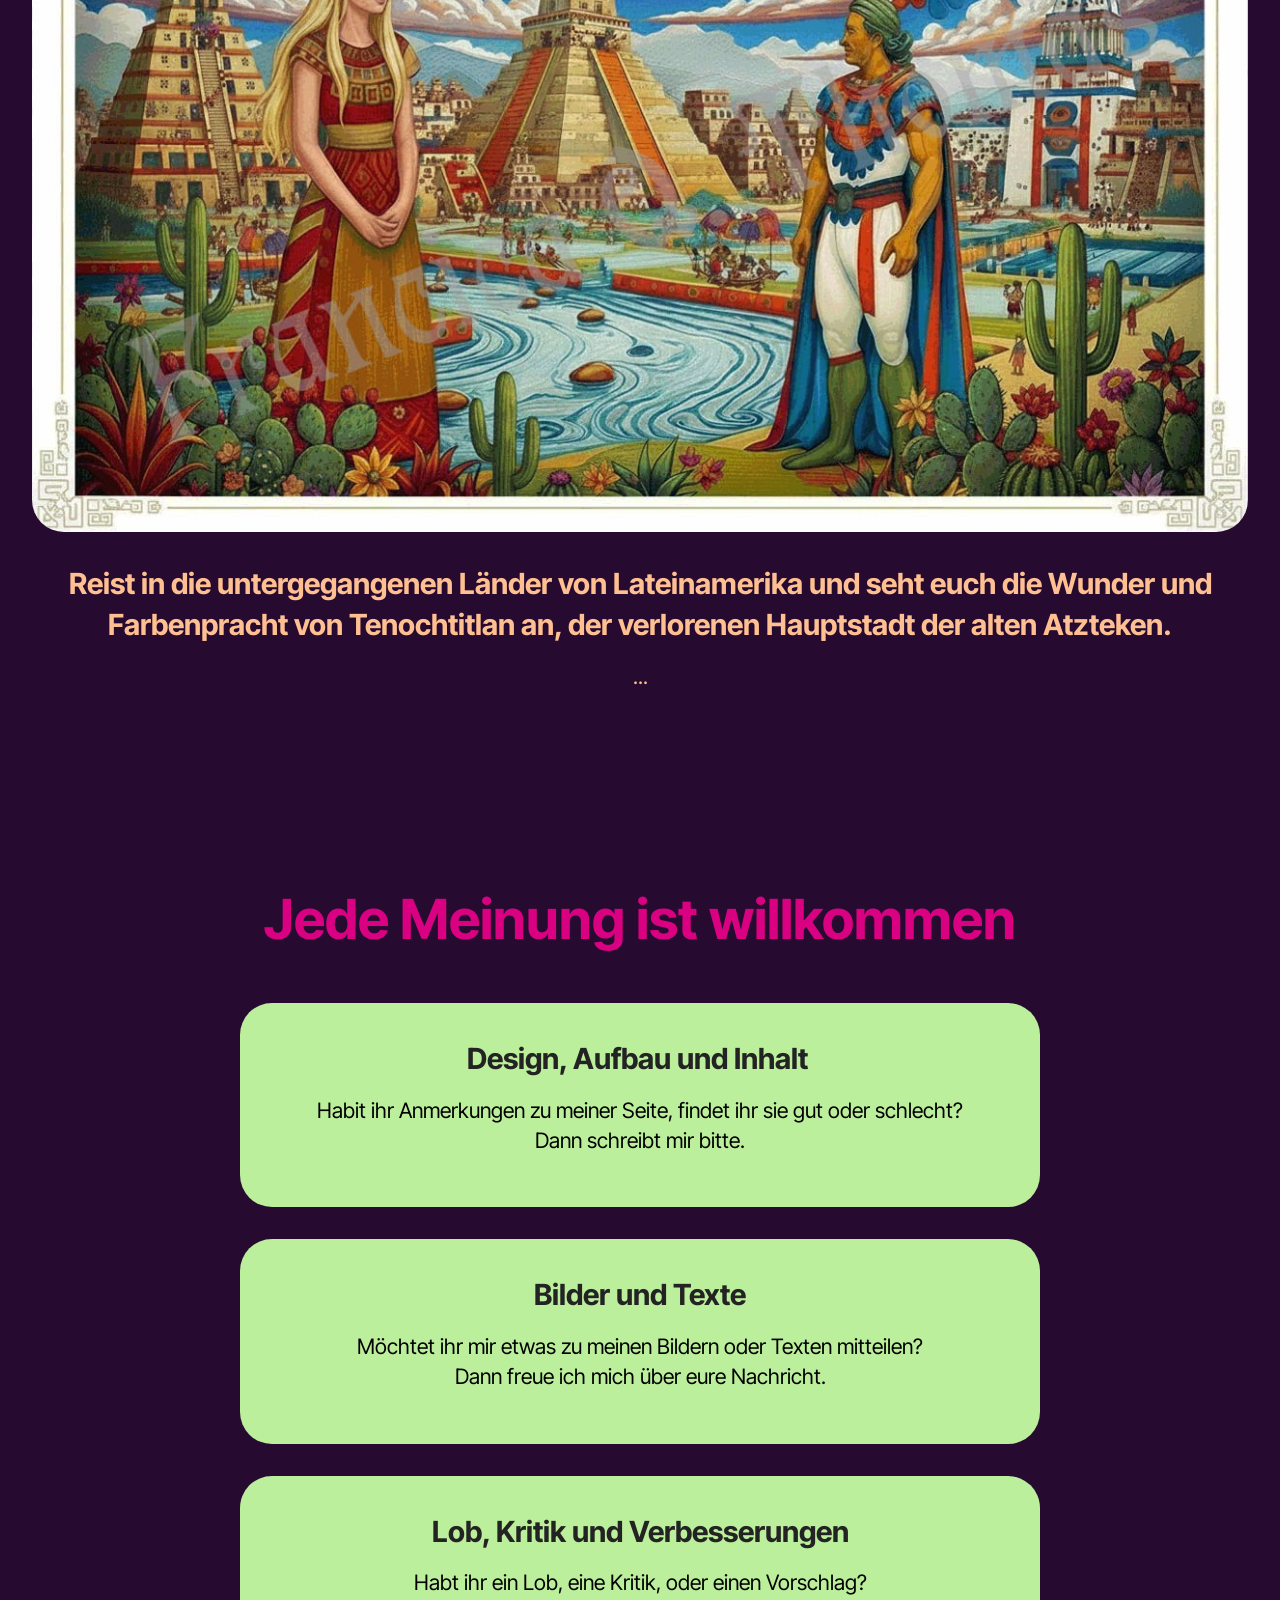
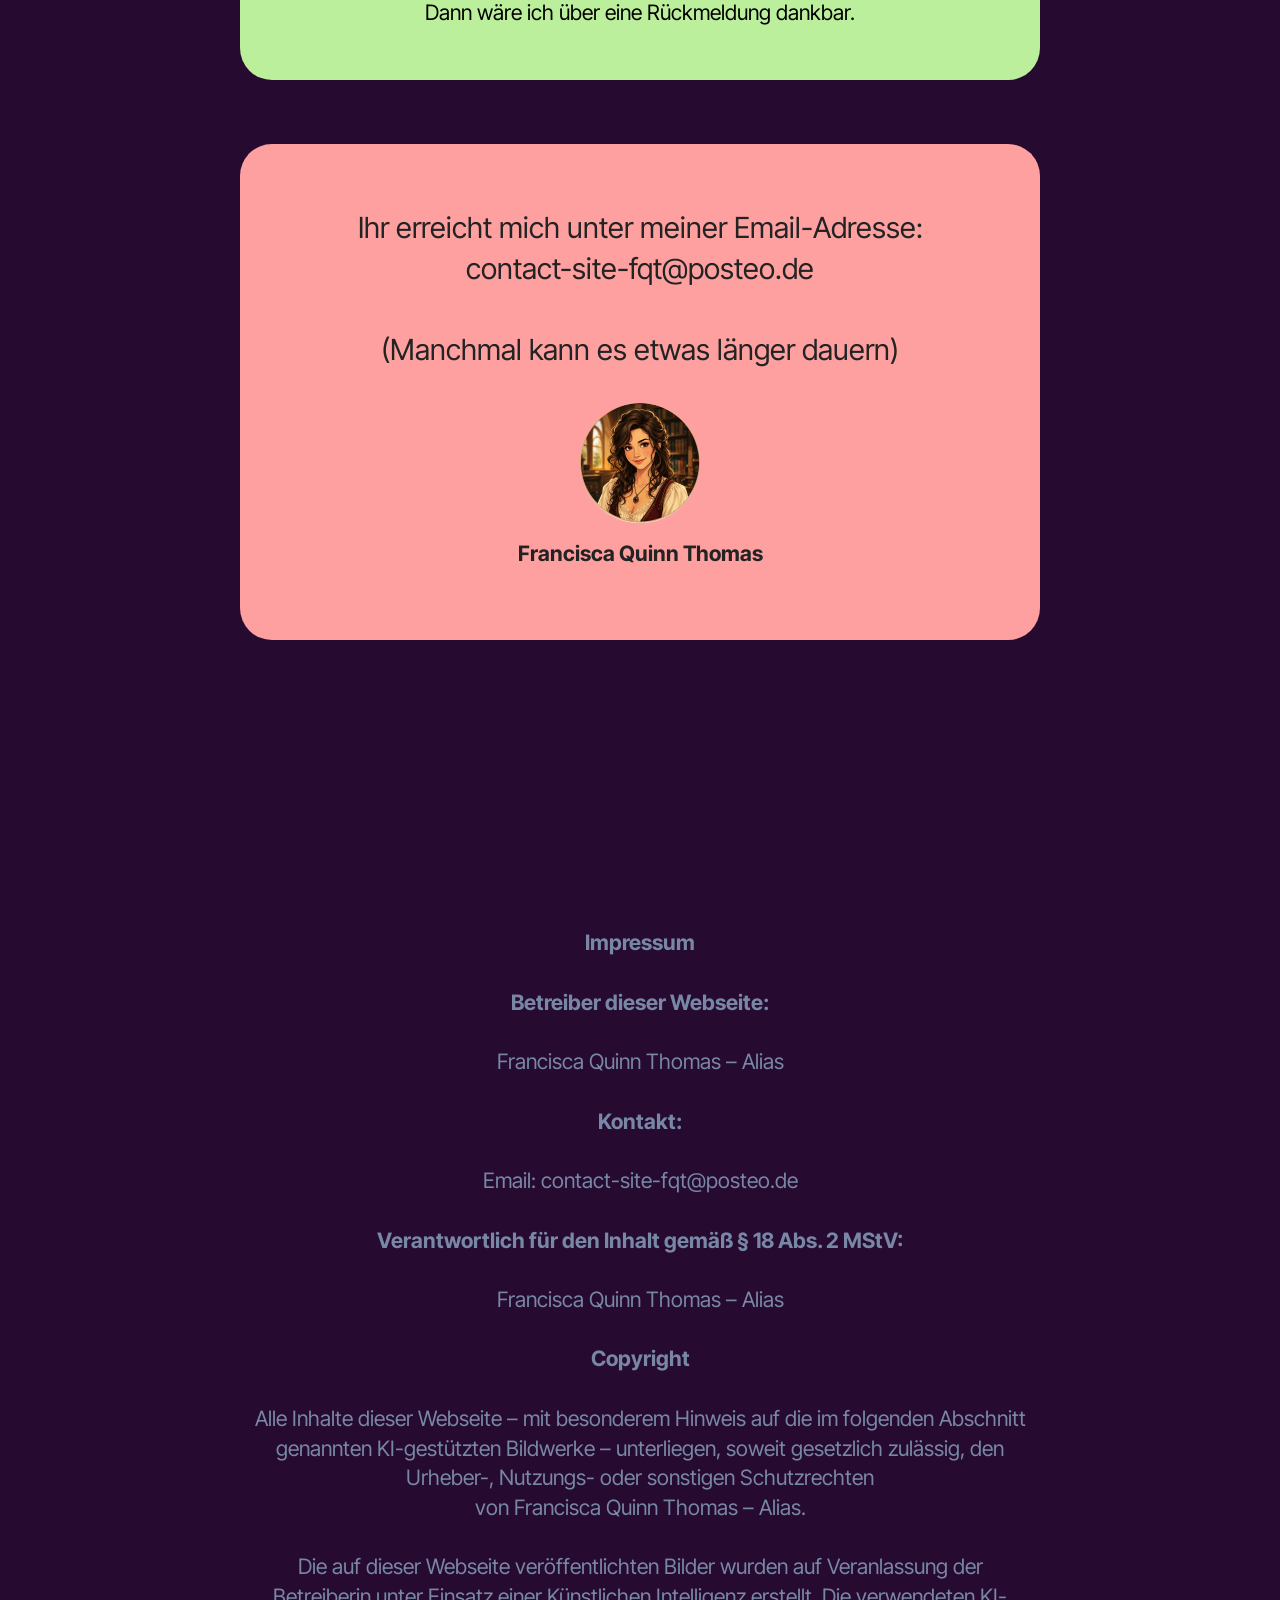
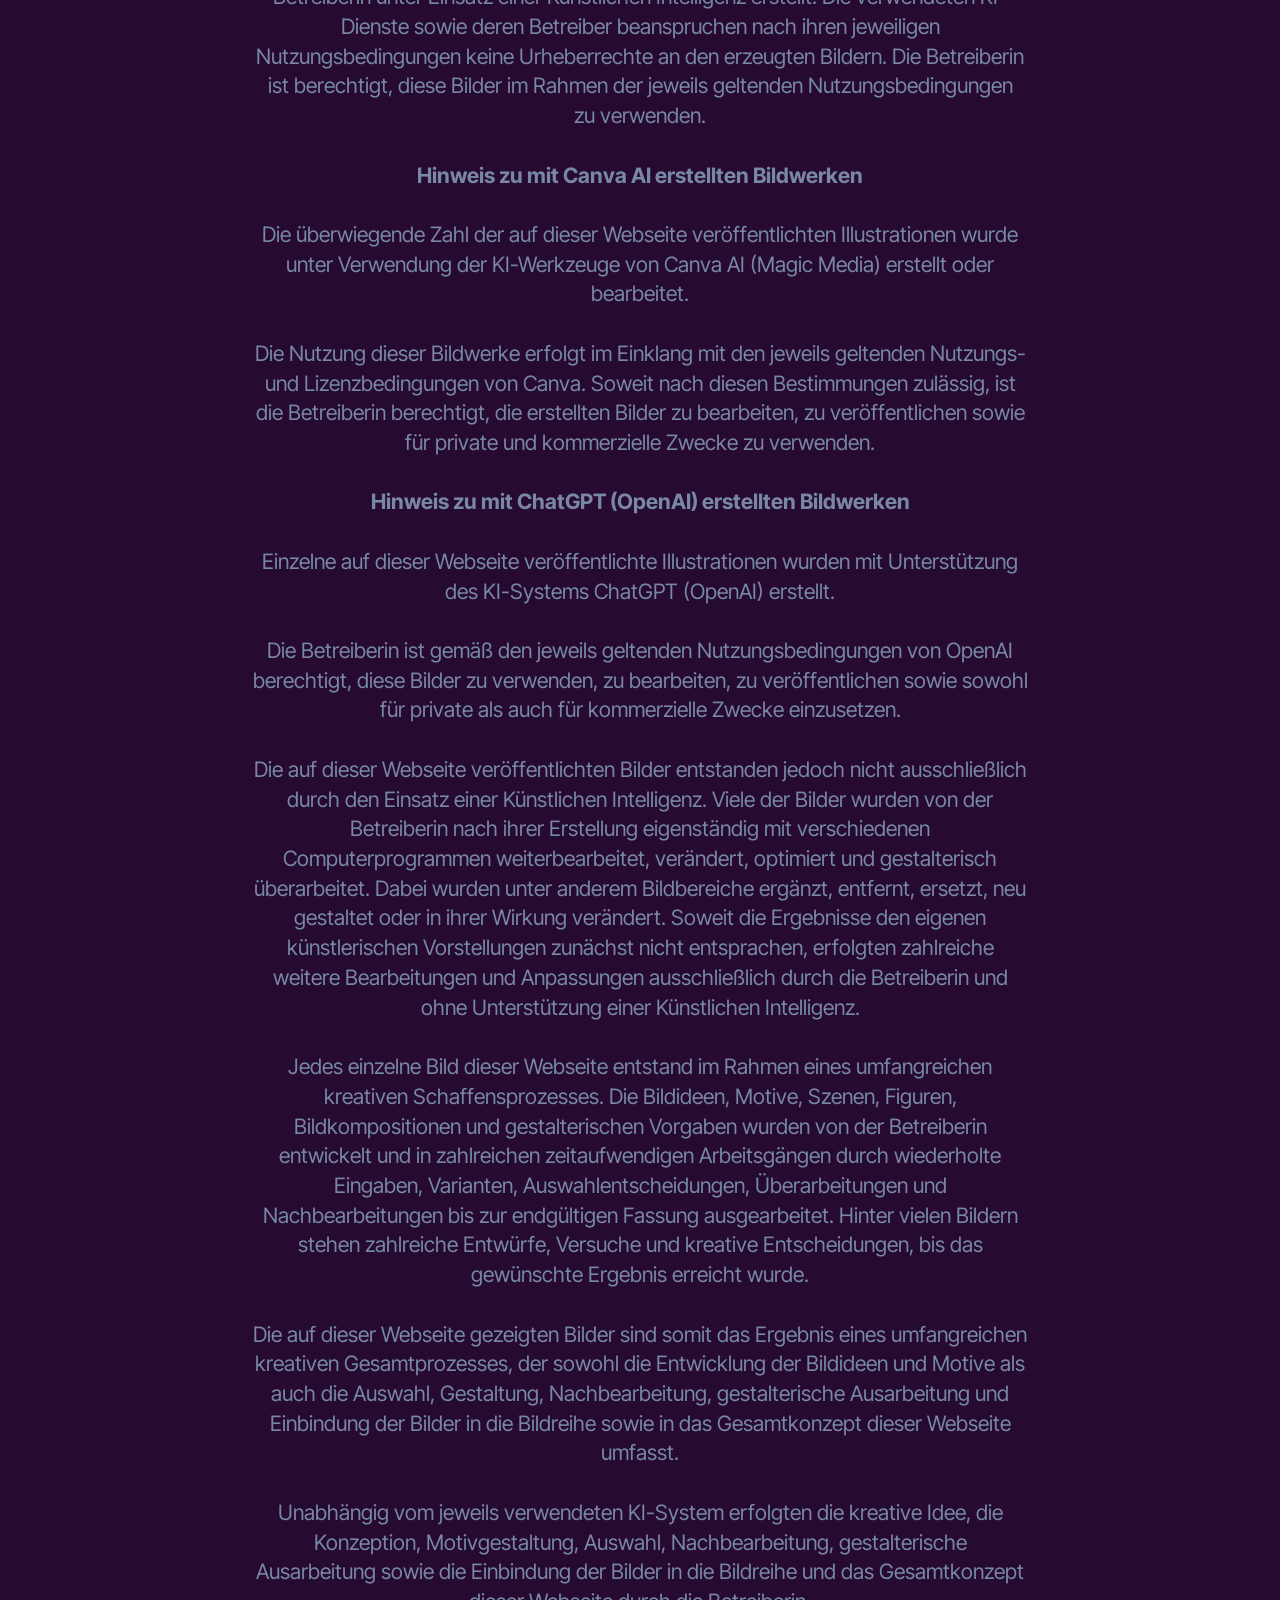
==== commit 0c08f19b: "Add files via upload" ====
--- a/page2.html
+++ b/page2.html
@@ -17,7 +17,7 @@
   <link rel="stylesheet" href="assets/theme/css/style.css">
   <link rel="preload" href="https://fonts.googleapis.com/css?family=Inter+Tight:100,200,300,400,500,600,700,800,900,100i,200i,300i,400i,500i,600i,700i,800i,900i&display=swap" as="style" onload="this.onload=null;this.rel='stylesheet'">
   <noscript><link rel="stylesheet" href="https://fonts.googleapis.com/css?family=Inter+Tight:100,200,300,400,500,600,700,800,900,100i,200i,300i,400i,500i,600i,700i,800i,900i&display=swap"></noscript>
-  <link rel="preload" as="style" href="assets/mobirise/css/mbr-additional.css?v=JdwRkO"><link rel="stylesheet" href="assets/mobirise/css/mbr-additional.css?v=JdwRkO" type="text/css">
+  <link rel="preload" as="style" href="assets/mobirise/css/mbr-additional.css?v=qKwoYm"><link rel="stylesheet" href="assets/mobirise/css/mbr-additional.css?v=qKwoYm" type="text/css">
 
   
   
@@ -96,7 +96,7 @@
         <div class="row justify-content-center">
             <div class="title col-md-12 col-lg-12">
                 <h3 class="mbr-section-title mbr-fonts-style align-center mt-0 mb-0 display-2">
-                <strong>SEITE 2 -&gt; (Reise und Fantasie)</strong></h3>
+                <strong>SEITE 2 -&gt; (Abenteuer Feder)</strong></h3>
                 
                 
             </div>
@@ -816,7 +816,7 @@
       </div>
     </div>
   </div>
-</section><section class="display-7" style="padding: 0;align-items: center;justify-content: center;flex-wrap: wrap;    align-content: center;display: flex;position: relative;height: 4rem;"><a href="https://mobiri.se/3946708" style="flex: 1 1;height: 4rem;position: absolute;width: 100%;z-index: 1;"><img alt="" style="height: 4rem;" src="[data-uri]"></a><p style="margin: 0;text-align: center;" class="display-7">&#8204;</p><a style="z-index:1" href="https://mobirise.com/builder/ai-website-creator.html">AI Website Creator</a></section><script src="assets/bootstrap/js/bootstrap.bundle.min.js"></script>  <script src="assets/smoothscroll/smooth-scroll.js"></script>  <script src="assets/ytplayer/index.js"></script>  <script src="assets/dropdown/js/navbar-dropdown.js"></script>  <script src="assets/theme/js/script.js"></script>  
+</section><section class="display-7" style="padding: 0;align-items: center;justify-content: center;flex-wrap: wrap;    align-content: center;display: flex;position: relative;height: 4rem;"><a href="https://mobiri.se/3946708" style="flex: 1 1;height: 4rem;position: absolute;width: 100%;z-index: 1;"><img alt="" style="height: 4rem;" src="[data-uri]"></a><p style="margin: 0;text-align: center;" class="display-7">&#8204;</p><a style="z-index:1" href="https://mobirise.com/builder/ai-website-generator.html">AI Website Generator</a></section><script src="assets/bootstrap/js/bootstrap.bundle.min.js"></script>  <script src="assets/smoothscroll/smooth-scroll.js"></script>  <script src="assets/ytplayer/index.js"></script>  <script src="assets/dropdown/js/navbar-dropdown.js"></script>  <script src="assets/theme/js/script.js"></script>  
   
   
 </body>
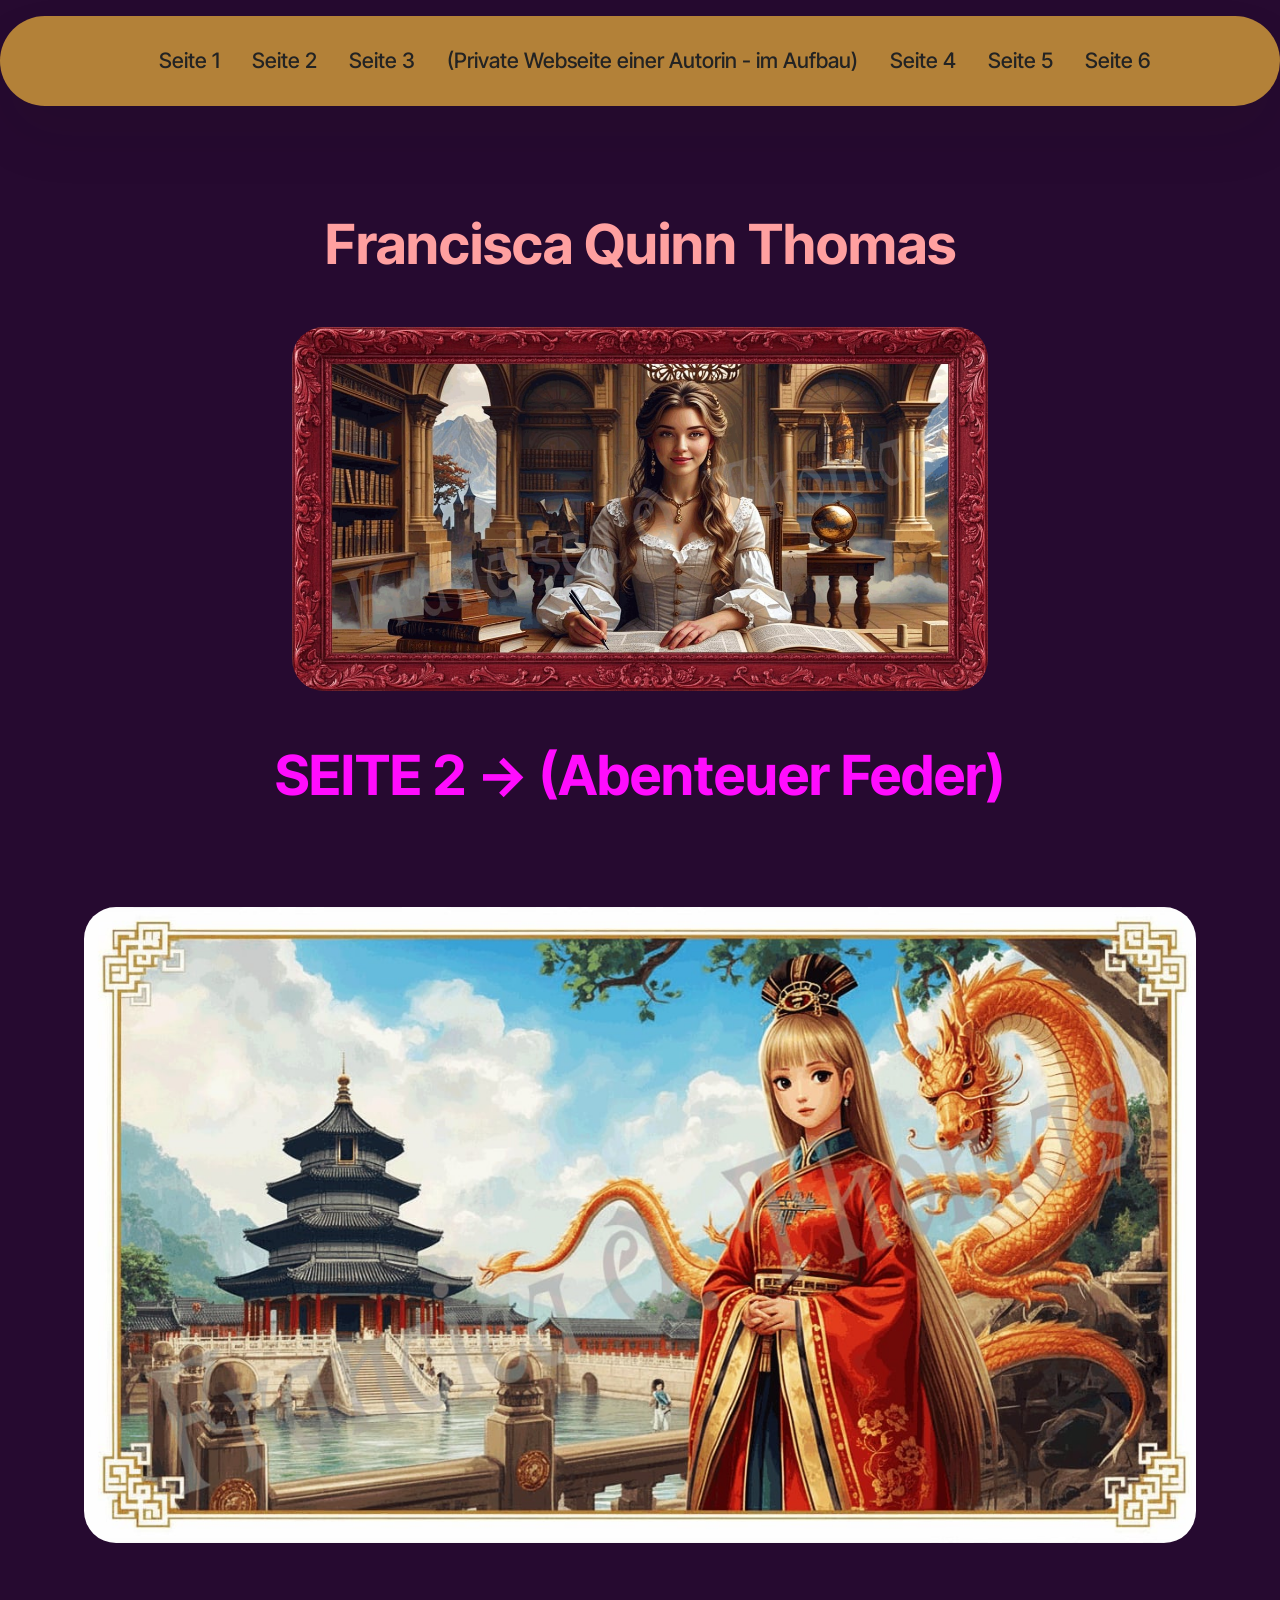
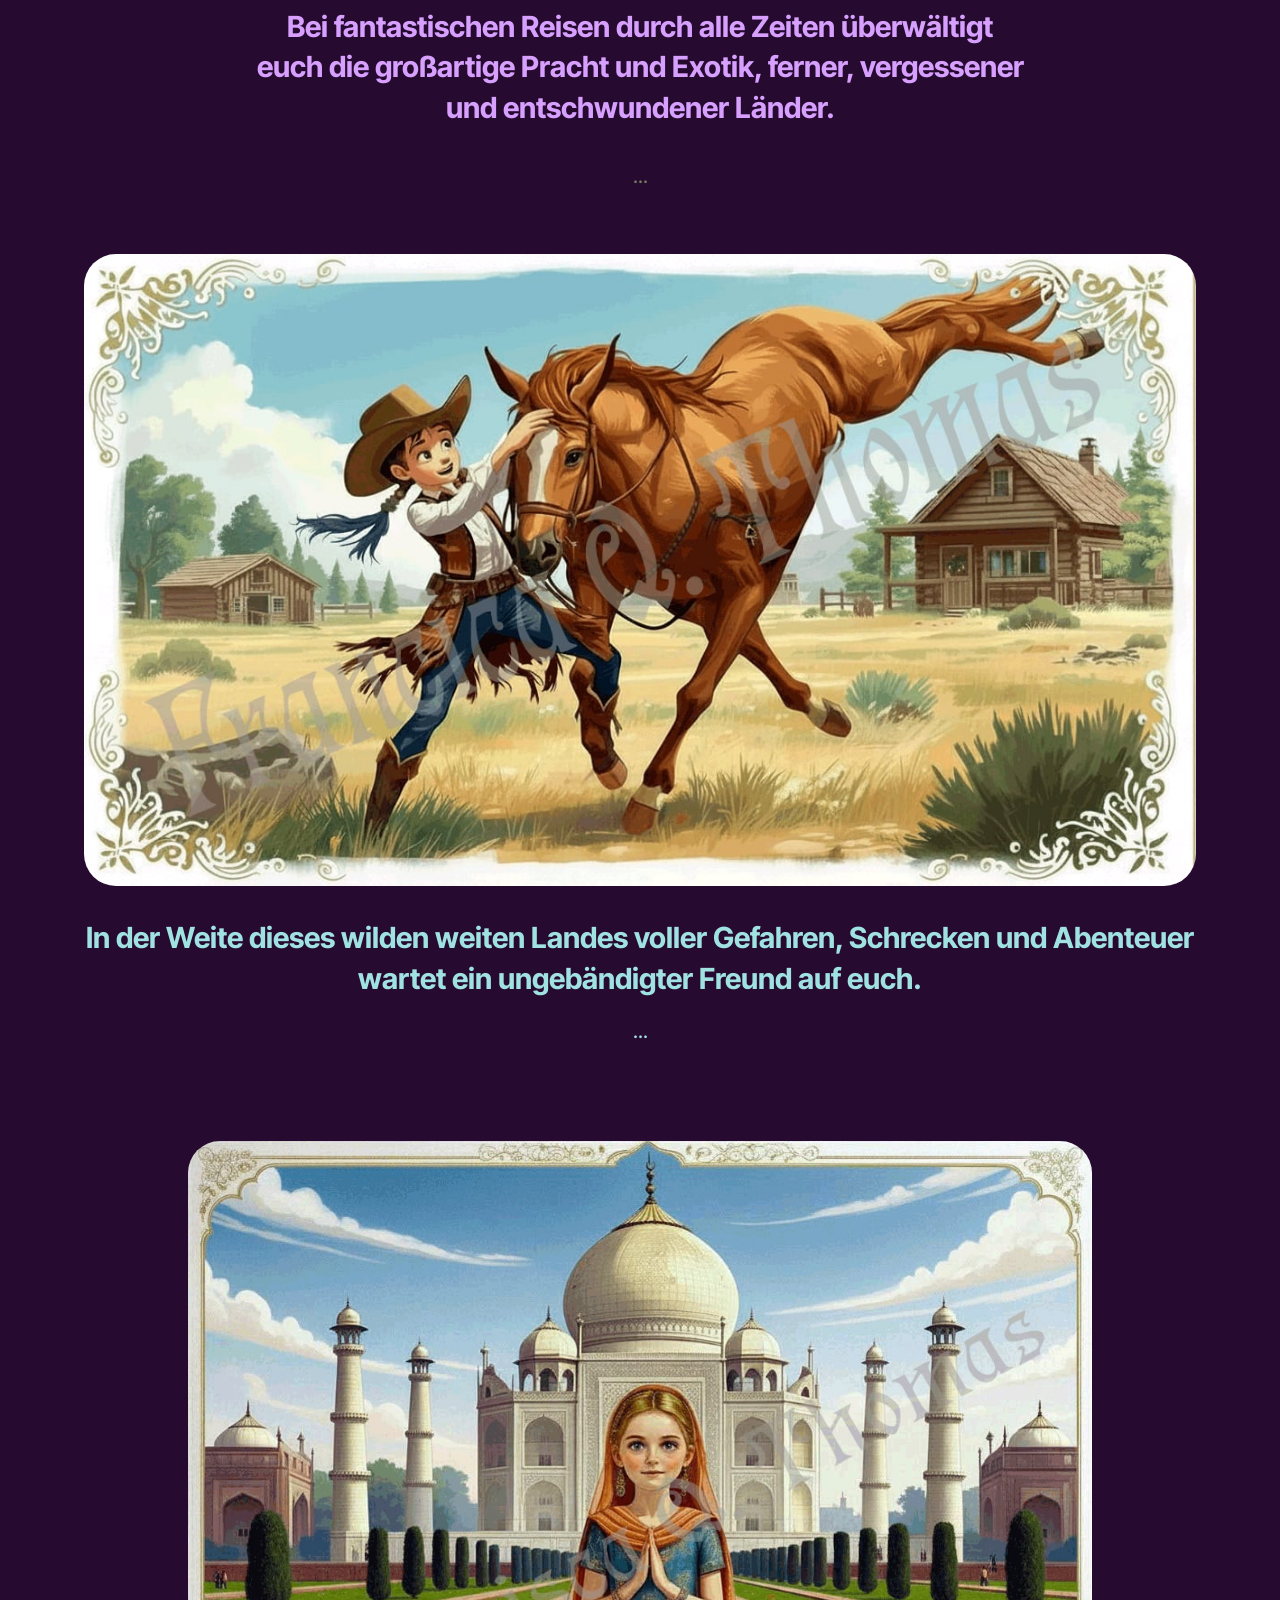
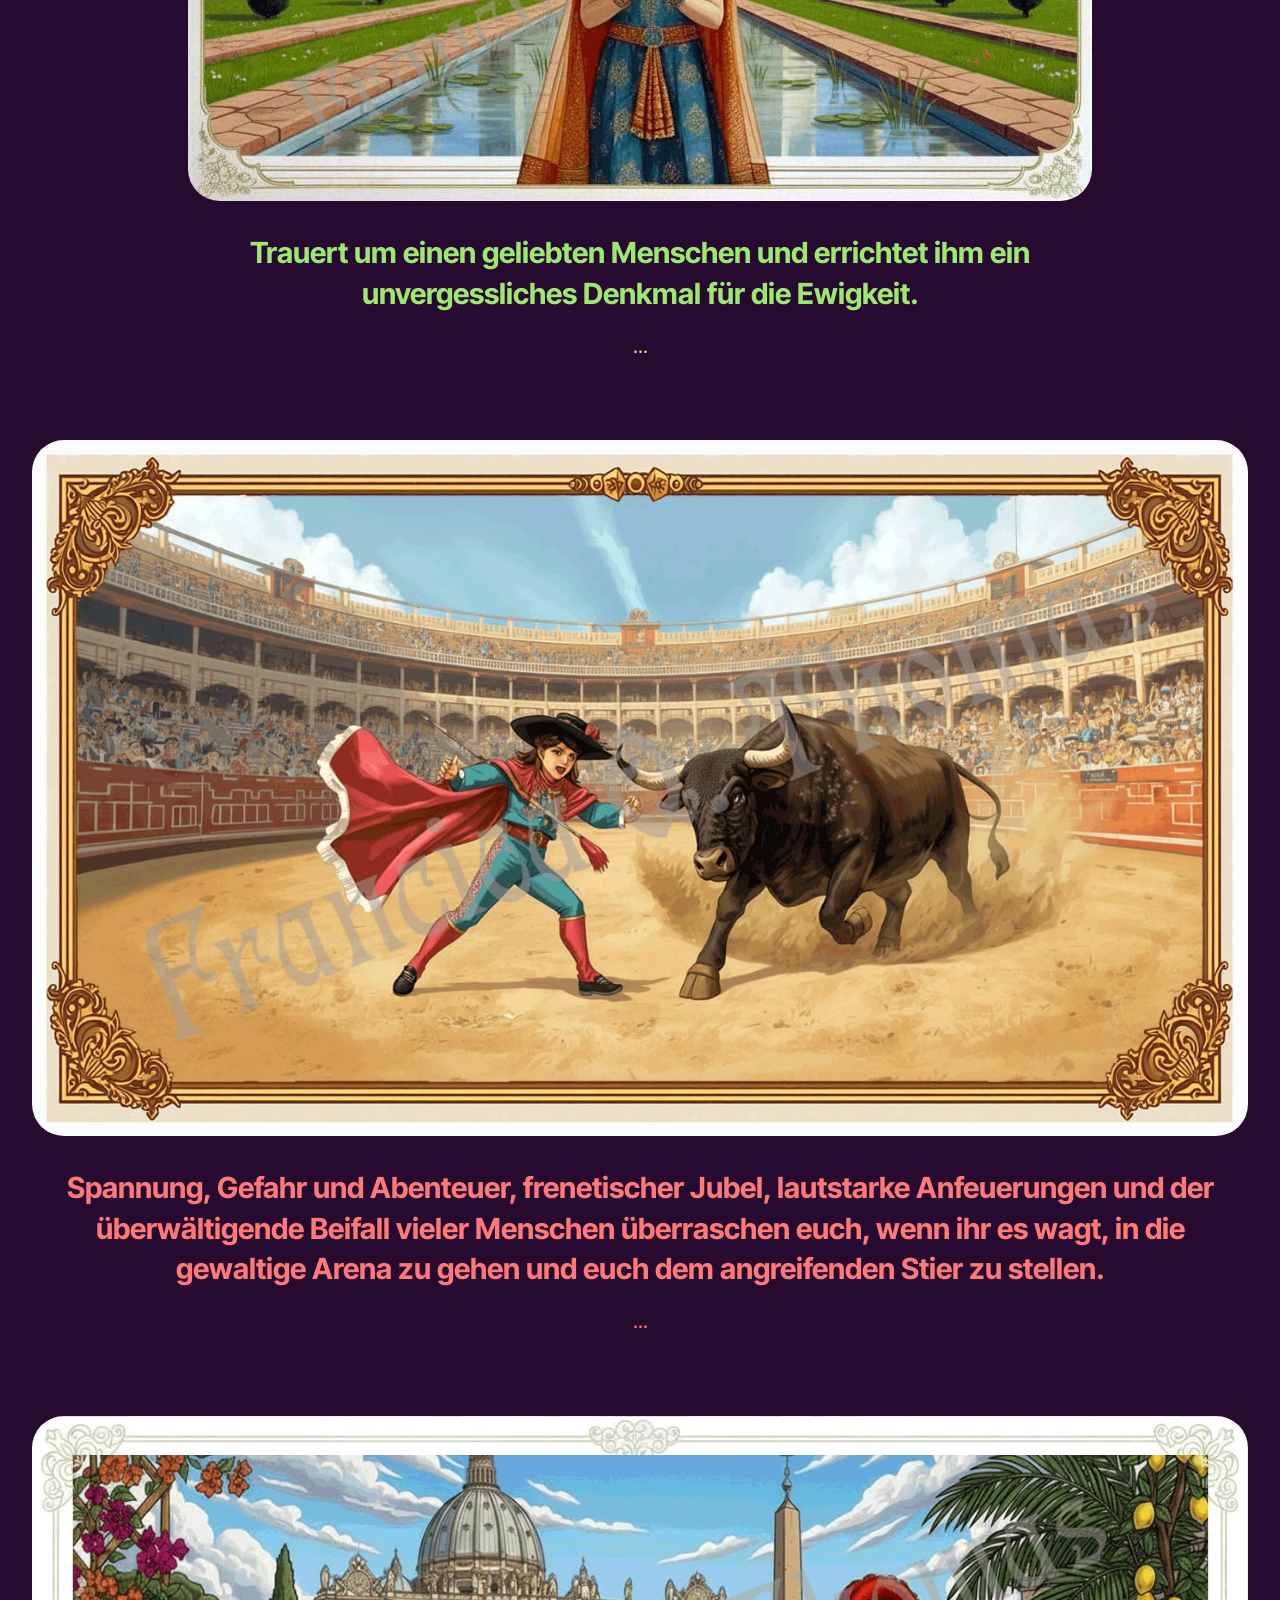
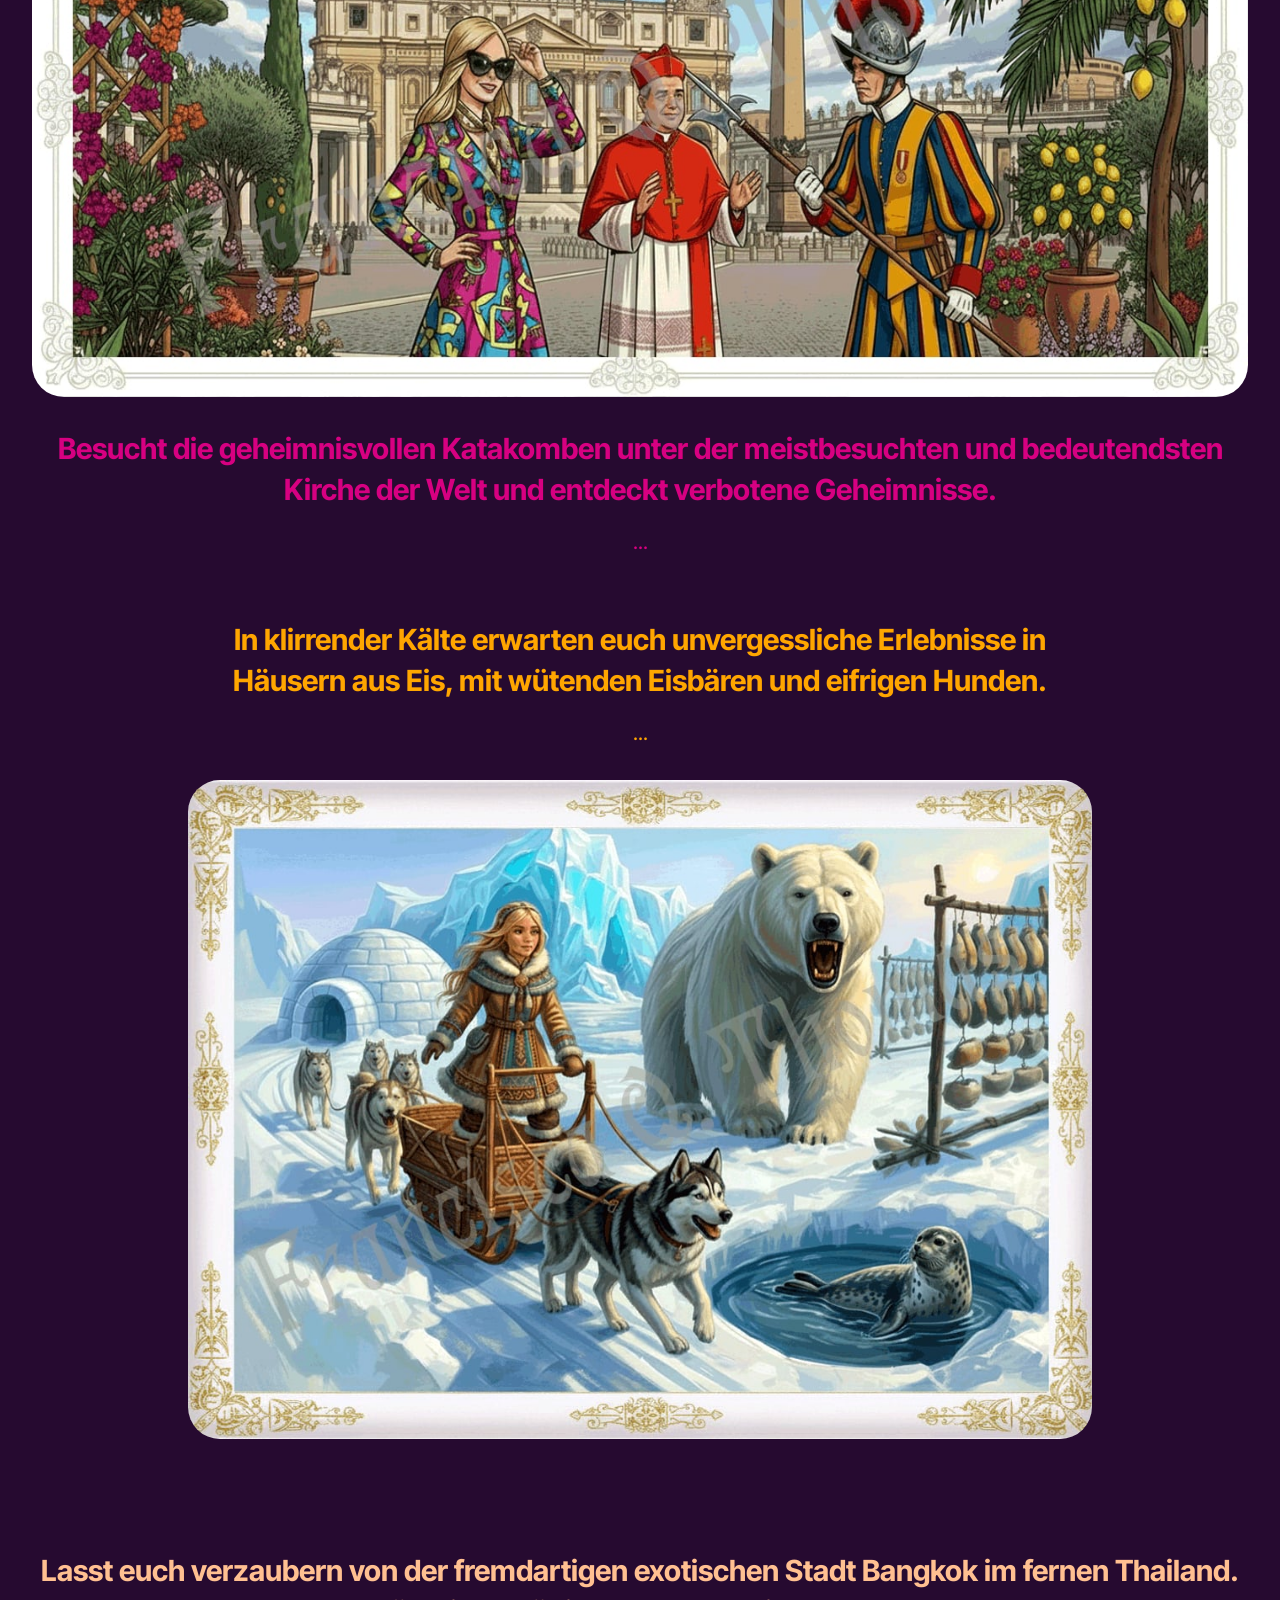
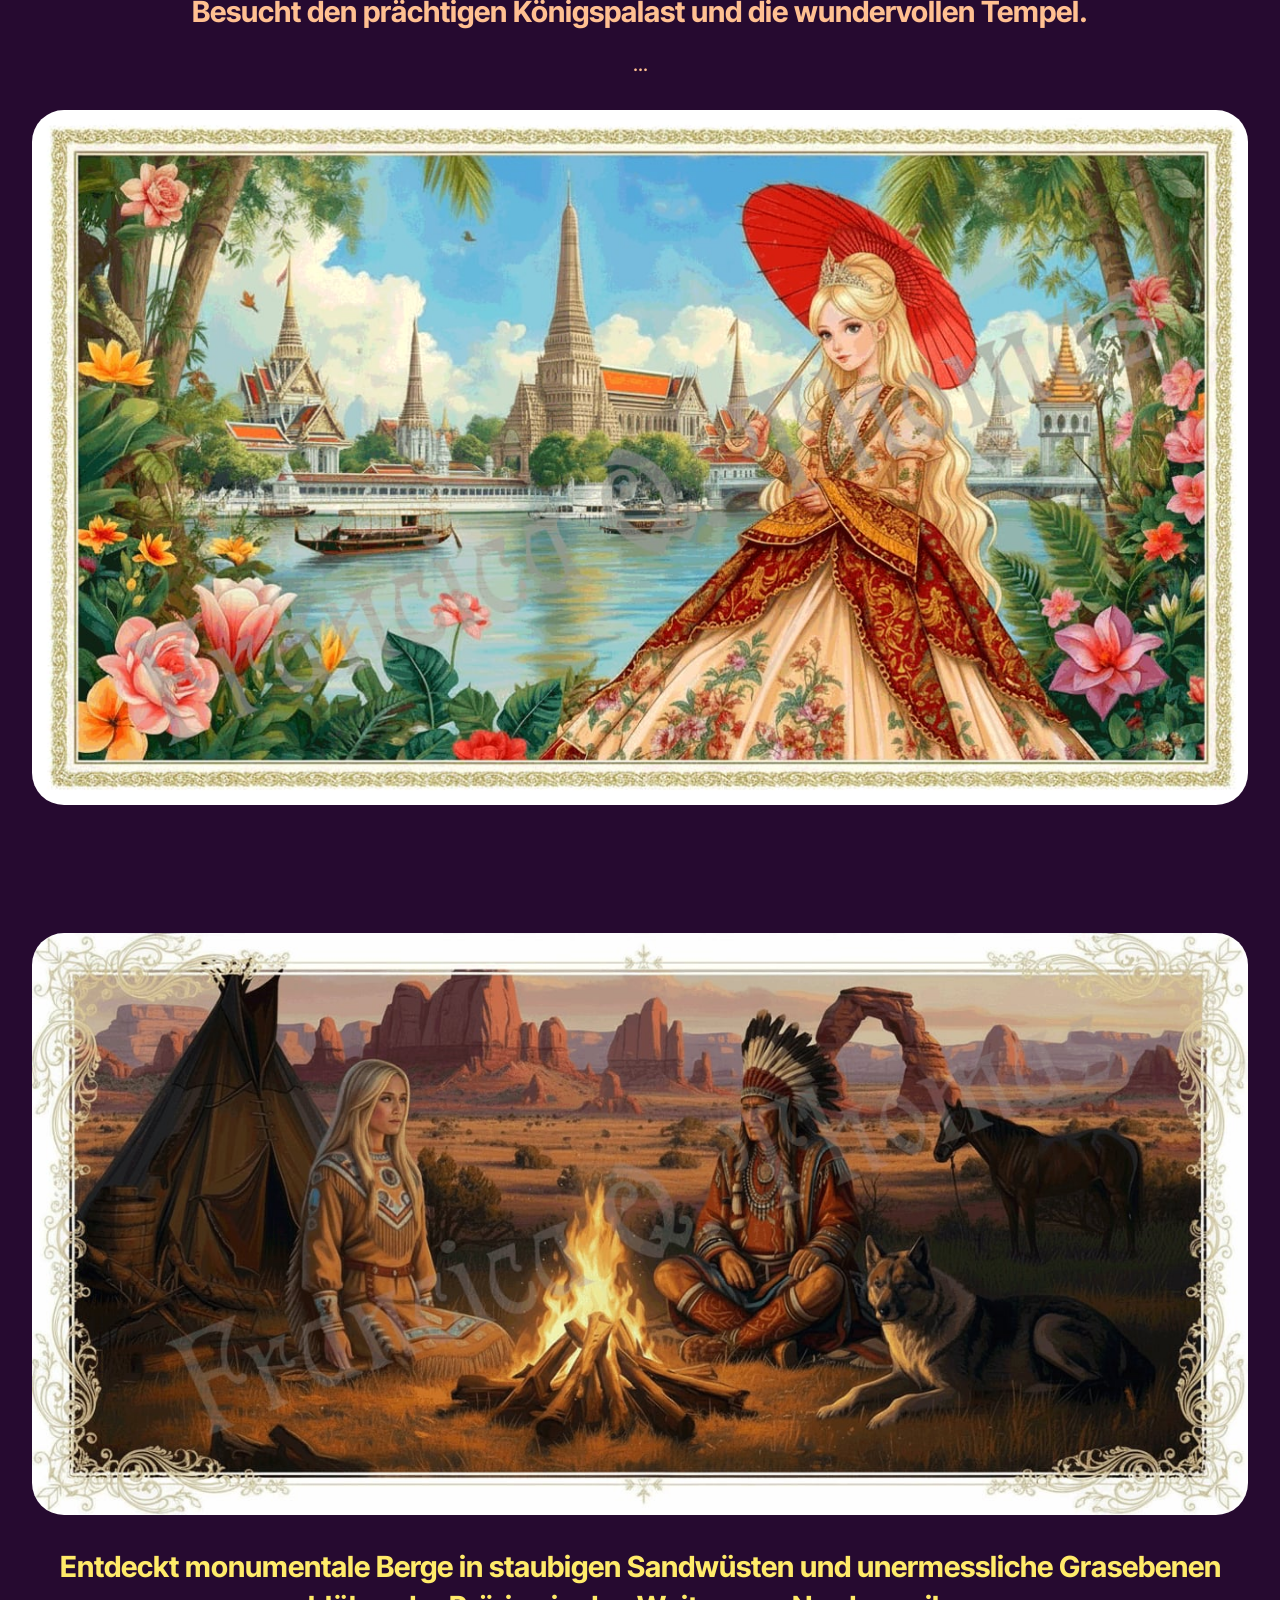
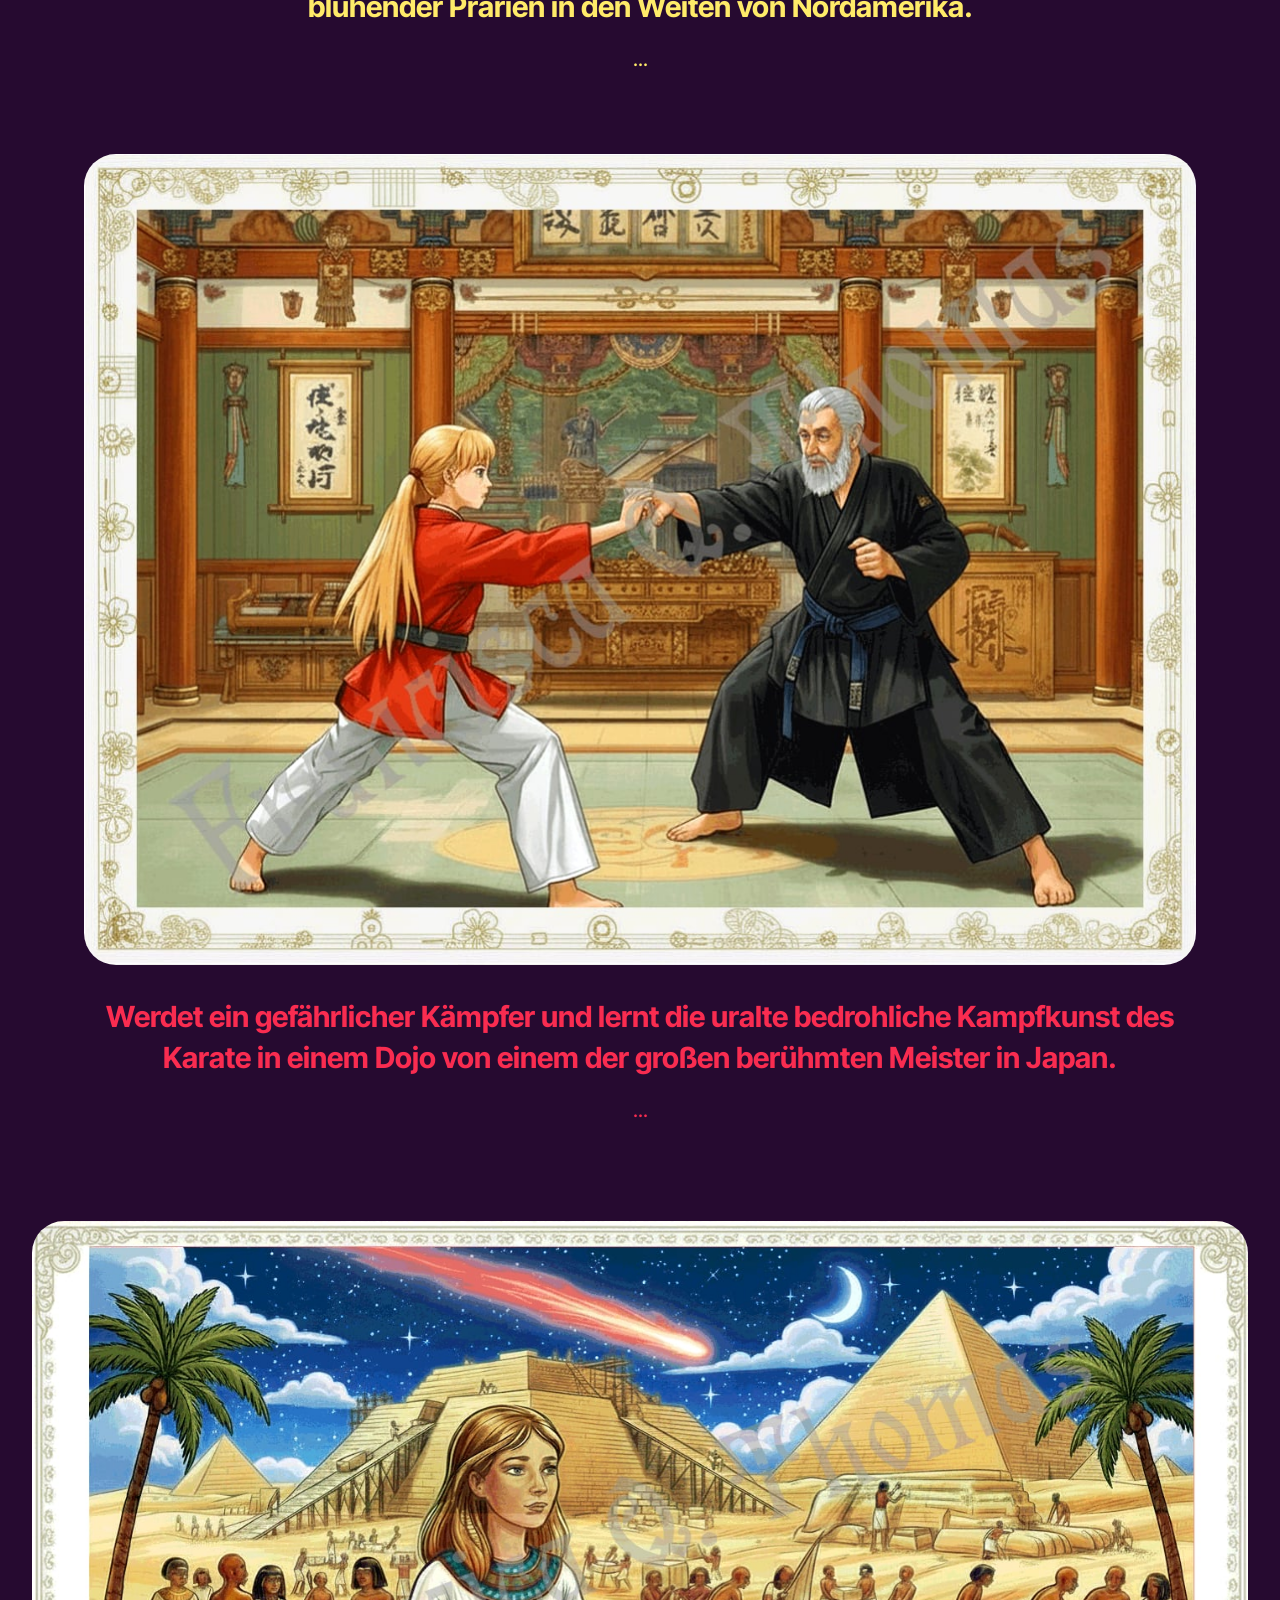
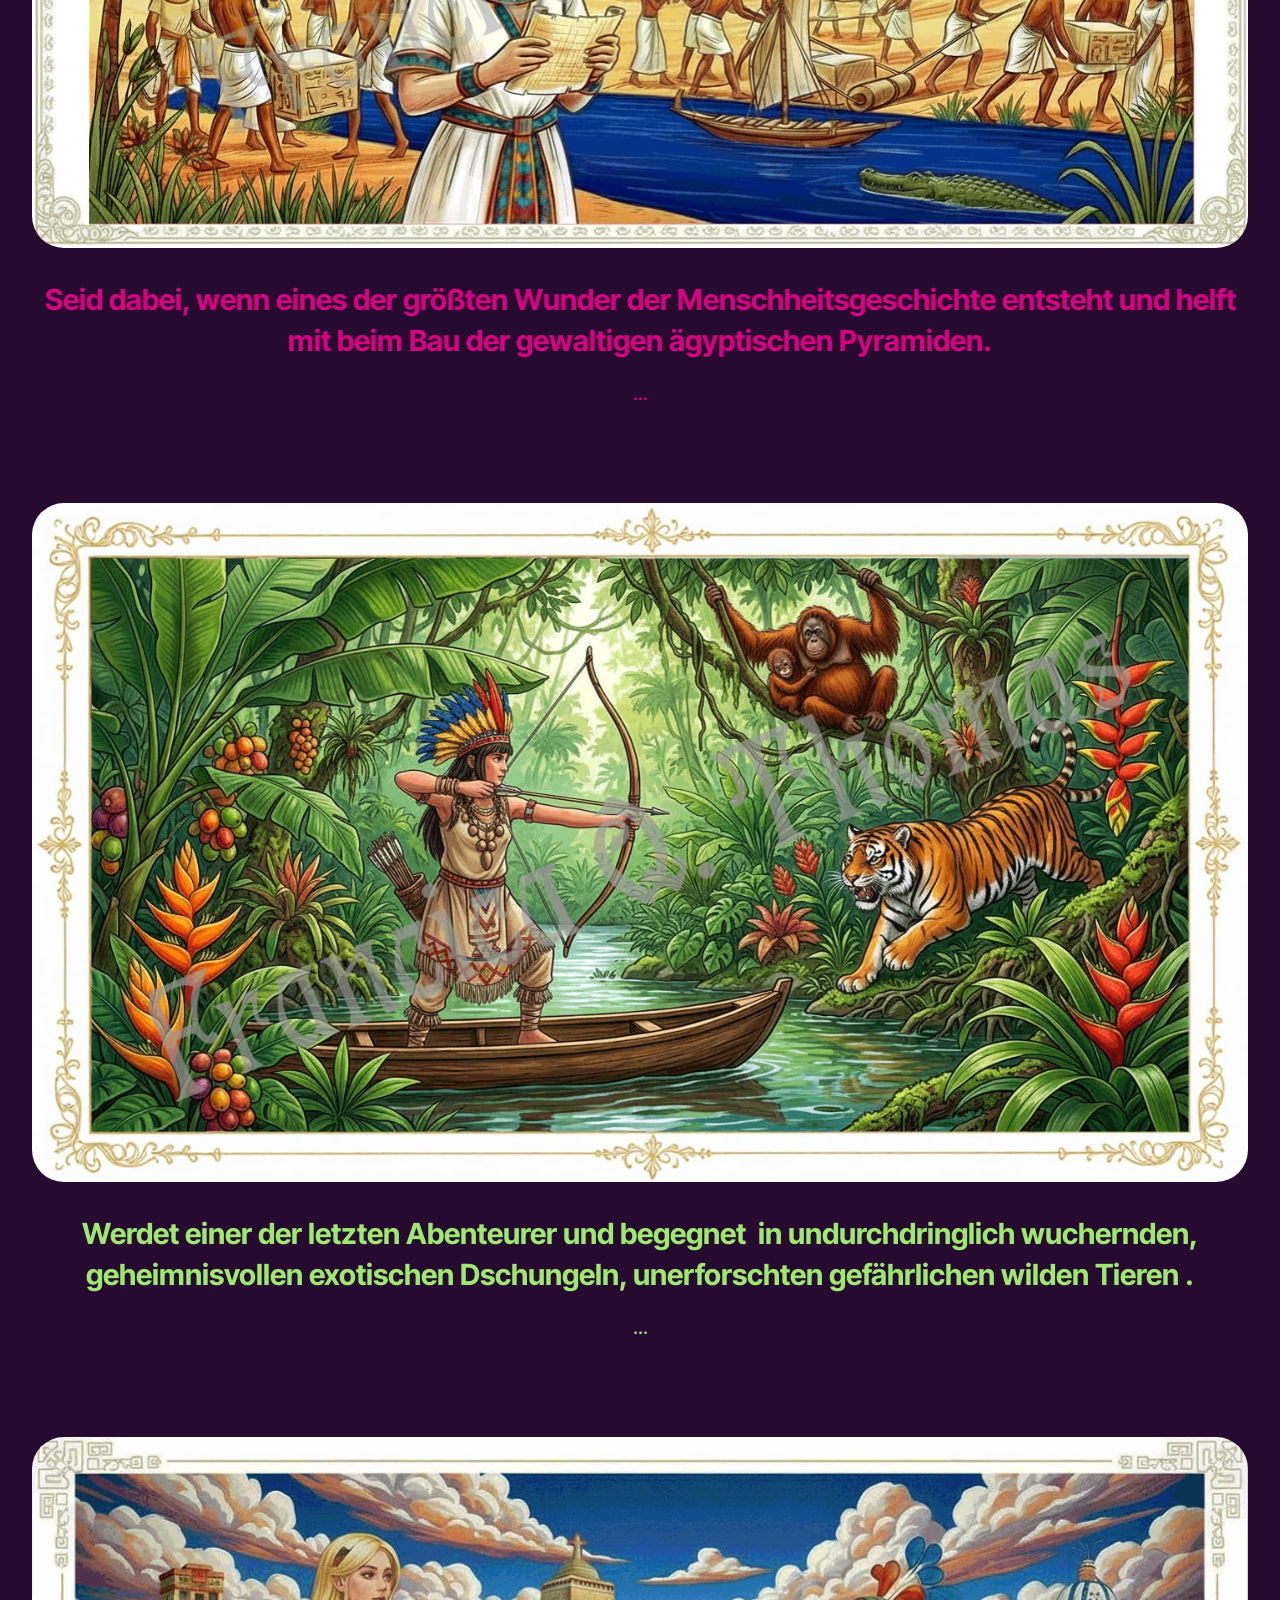
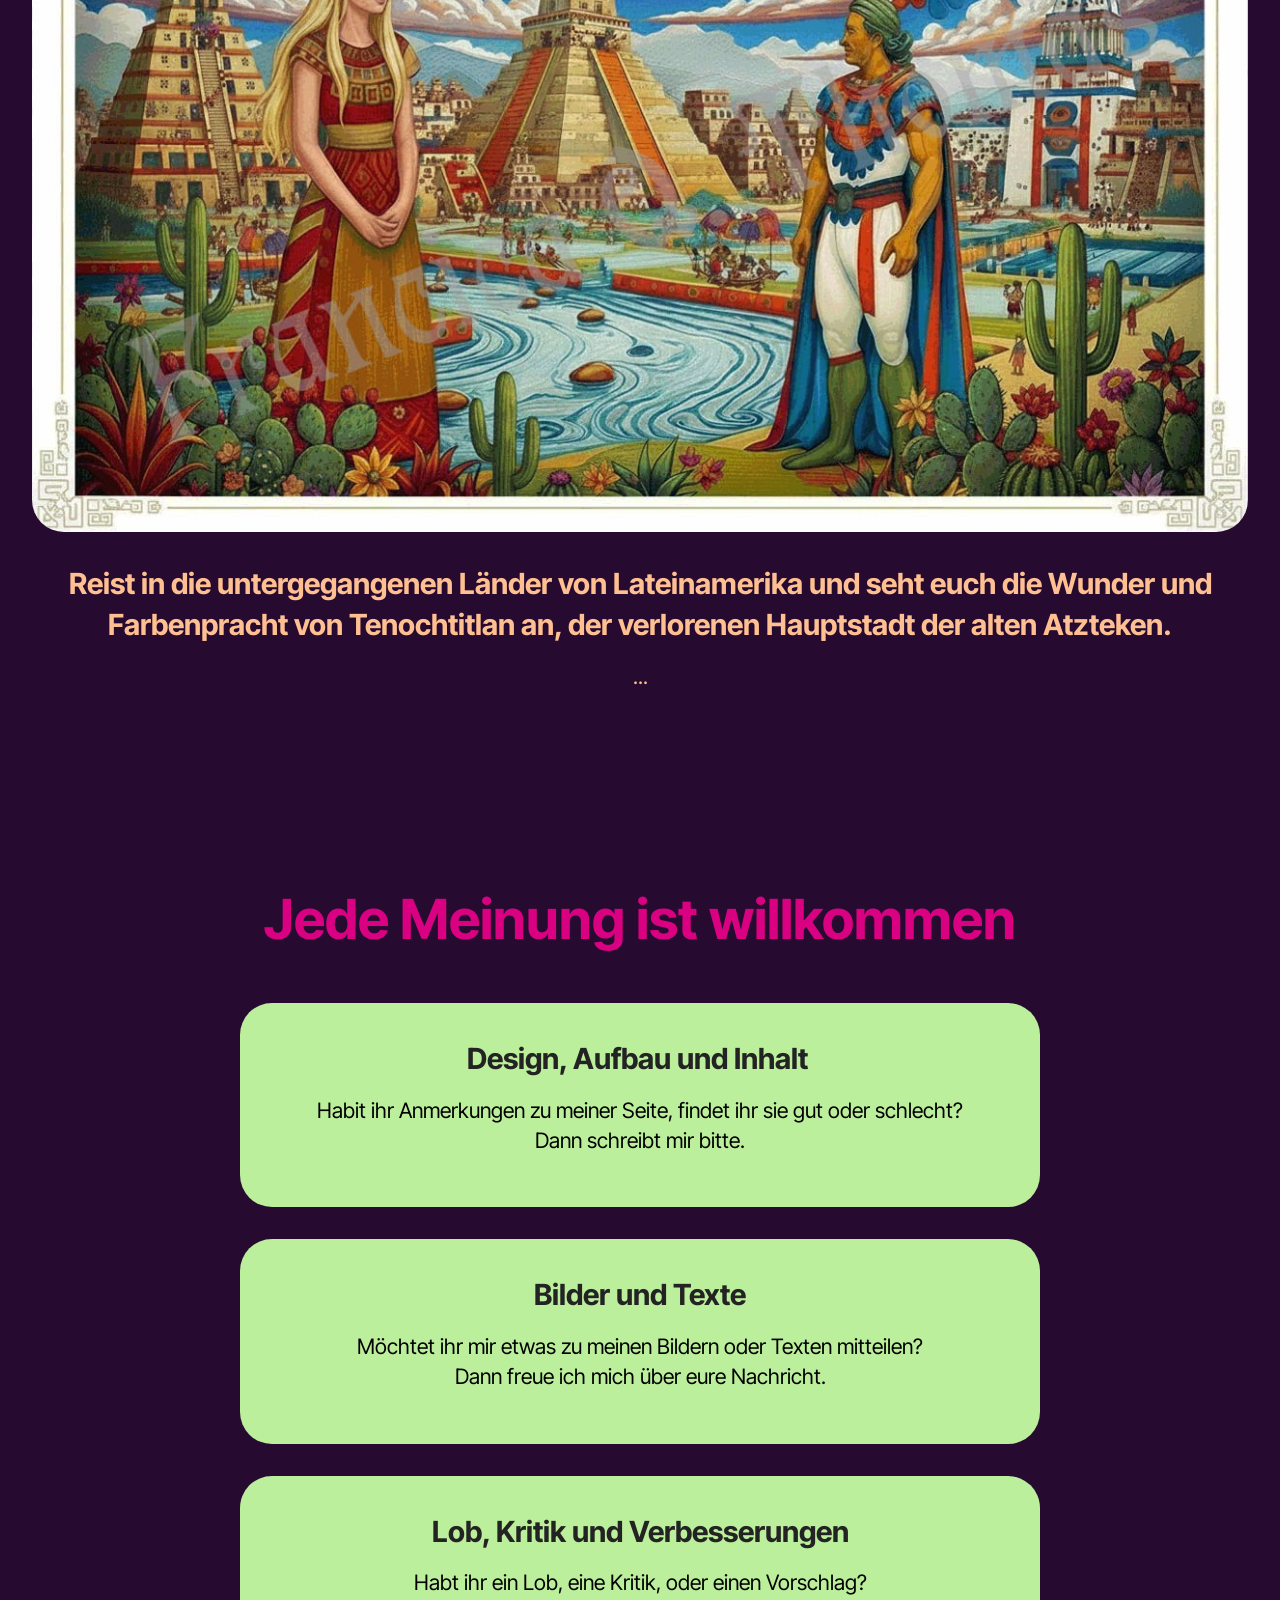
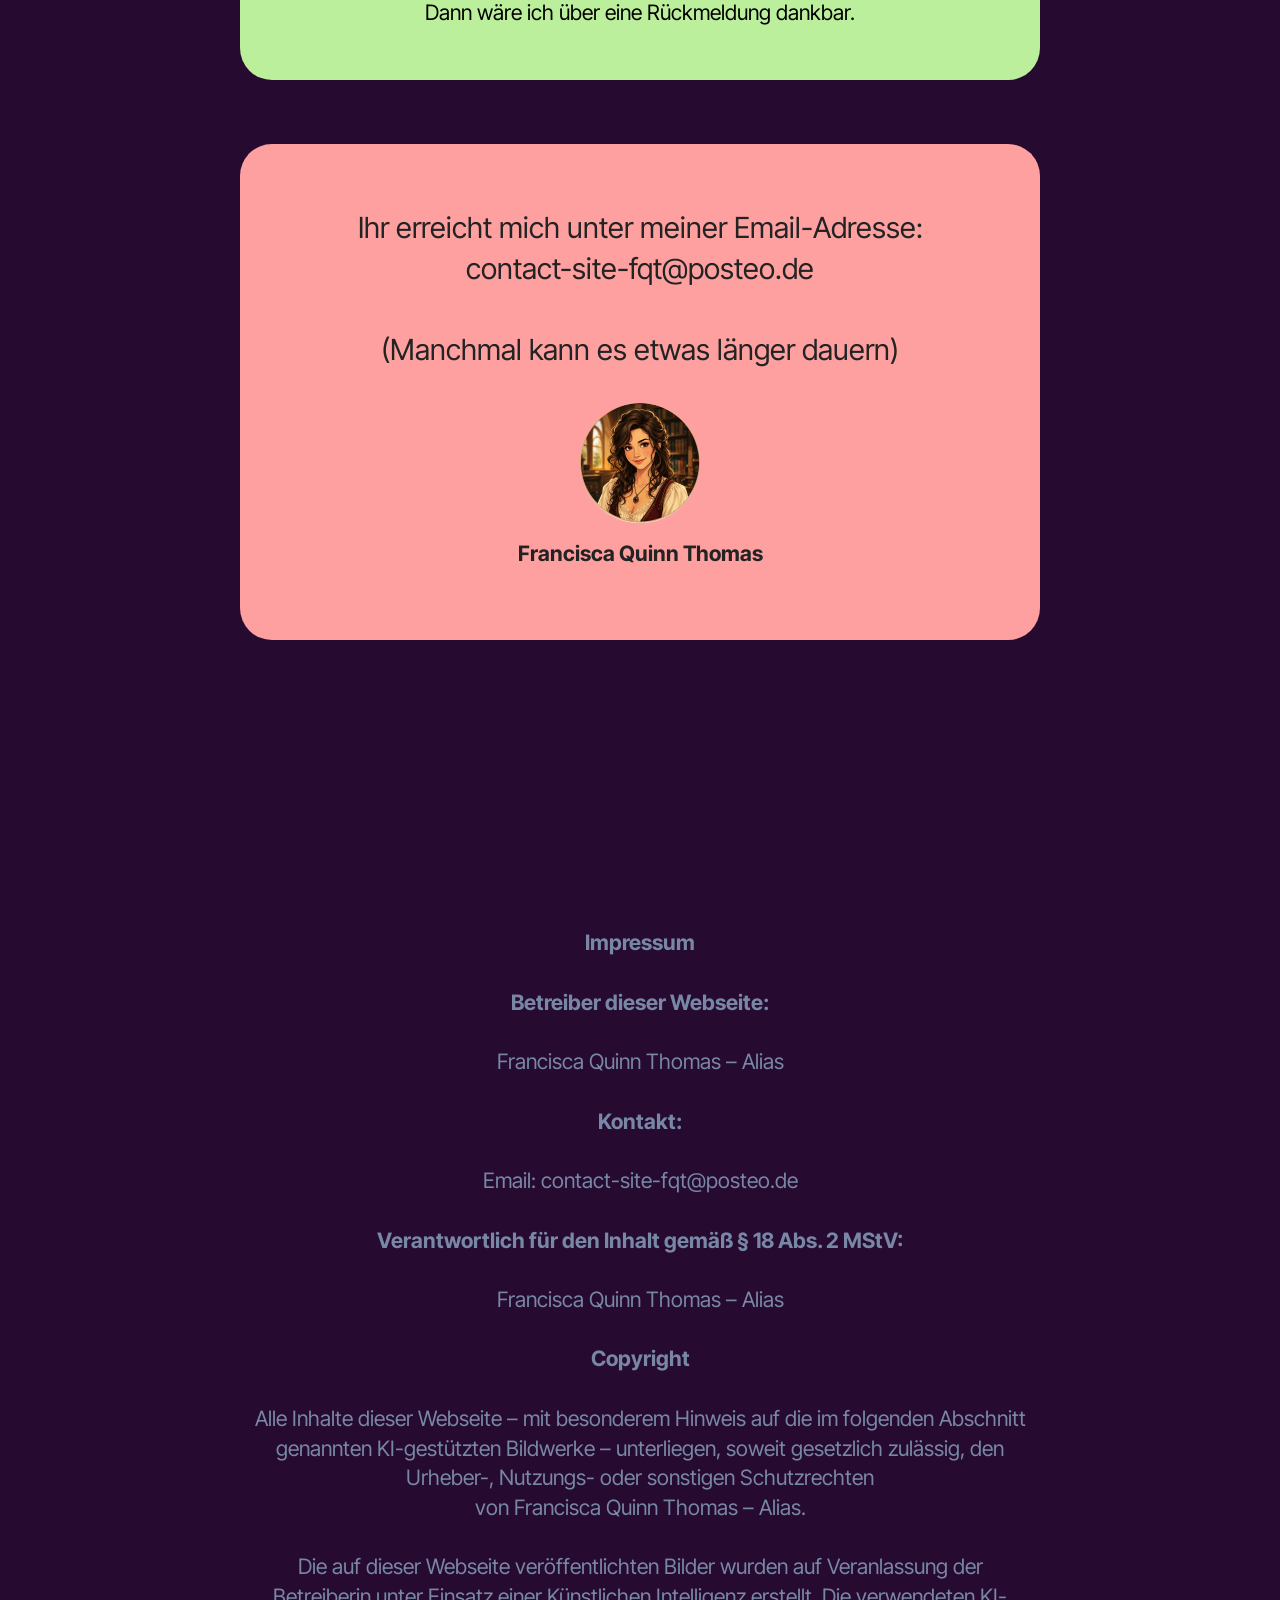
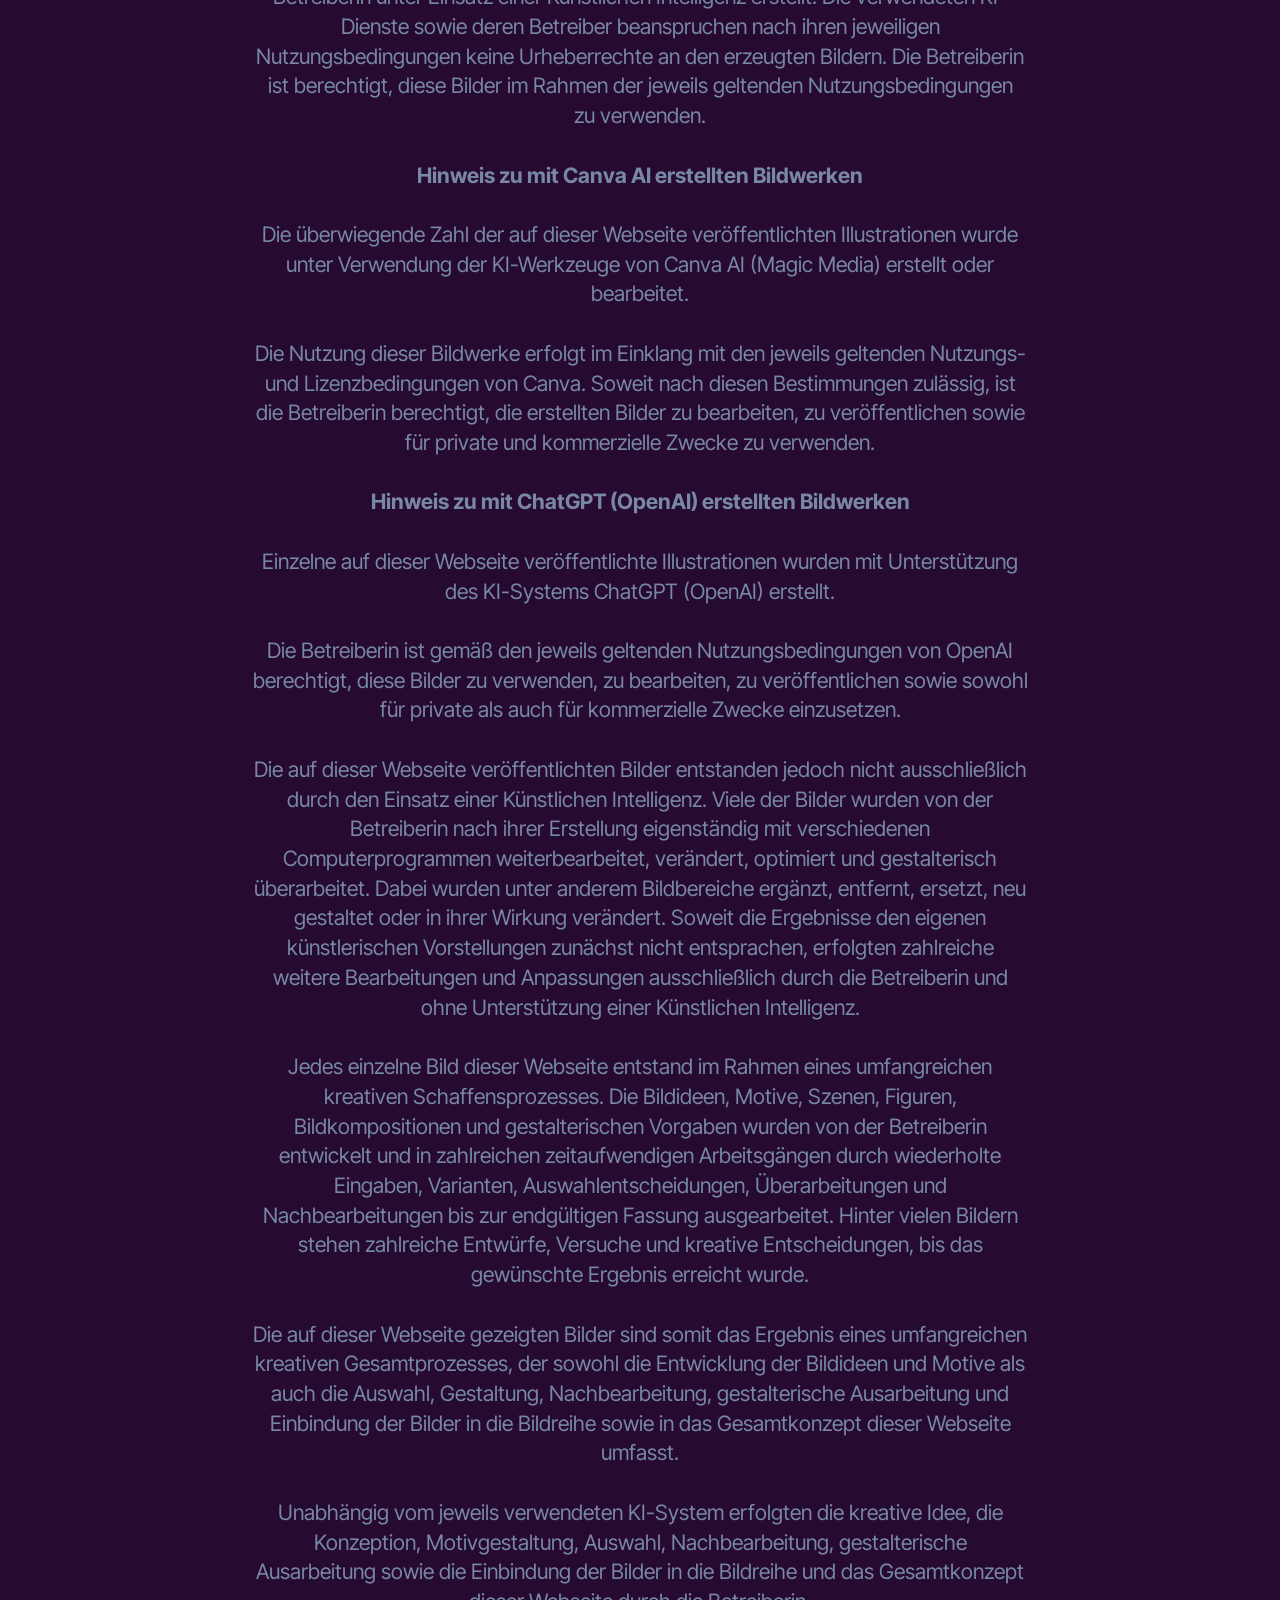
==== commit afe15d76: "Add files via upload" ====
--- a/page2.html
+++ b/page2.html
@@ -17,7 +17,7 @@
   <link rel="stylesheet" href="assets/theme/css/style.css">
   <link rel="preload" href="https://fonts.googleapis.com/css?family=Inter+Tight:100,200,300,400,500,600,700,800,900,100i,200i,300i,400i,500i,600i,700i,800i,900i&display=swap" as="style" onload="this.onload=null;this.rel='stylesheet'">
   <noscript><link rel="stylesheet" href="https://fonts.googleapis.com/css?family=Inter+Tight:100,200,300,400,500,600,700,800,900,100i,200i,300i,400i,500i,600i,700i,800i,900i&display=swap"></noscript>
-  <link rel="preload" as="style" href="assets/mobirise/css/mbr-additional.css?v=qKwoYm"><link rel="stylesheet" href="assets/mobirise/css/mbr-additional.css?v=qKwoYm" type="text/css">
+  <link rel="preload" as="style" href="assets/mobirise/css/mbr-additional.css?v=4XEsYg"><link rel="stylesheet" href="assets/mobirise/css/mbr-additional.css?v=4XEsYg" type="text/css">
 
   
   
@@ -43,7 +43,7 @@
 				</div>
 			</button>
 			<div class="collapse navbar-collapse" id="navbarSupportedContent">
-				<ul class="navbar-nav nav-dropdown nav-right navbar-nav-top-padding" data-app-modern-menu="true"><li class="nav-item"><a class="nav-link link text-black text-primary display-7" href="index.html">Seite 1</a></li><li class="nav-item"><a class="nav-link link text-black text-primary display-7" href="page2.html">Seite 2</a></li><li class="nav-item"><a class="nav-link link text-black text-primary display-7" href="page3.html">Seite 3</a></li><li class="nav-item"><a class="nav-link link text-black text-primary display-7" href="http://index.html">(Private Autoren-Webseite im Aufbau)</a></li><li class="nav-item"><a class="nav-link link text-black text-primary display-7" href="page4.html">Seite 4</a></li><li class="nav-item"><a class="nav-link link text-black text-primary display-7" href="page5.html">Seite 5</a></li><li class="nav-item"><a class="nav-link link text-black text-primary display-7" href="page6.html">Seite 6</a></li></ul>
+				<ul class="navbar-nav nav-dropdown nav-right navbar-nav-top-padding" data-app-modern-menu="true"><li class="nav-item"><a class="nav-link link text-black text-primary display-7" href="index.html">Seite 1</a></li><li class="nav-item"><a class="nav-link link text-black text-primary display-7" href="page2.html">Seite 2</a></li><li class="nav-item"><a class="nav-link link text-black text-primary display-7" href="page3.html">Seite 3</a></li><li class="nav-item"><a class="nav-link link text-black text-primary display-7" href="http://index.html">(Private Webseite einer Autorin - im Aufbau)</a></li><li class="nav-item"><a class="nav-link link text-black text-primary display-7" href="page4.html">Seite 4</a></li><li class="nav-item"><a class="nav-link link text-black text-primary display-7" href="page5.html">Seite 5</a></li><li class="nav-item"><a class="nav-link link text-black text-primary display-7" href="page6.html">Seite 6</a></li></ul>
 				
 			</div>
 		</div>
@@ -589,14 +589,15 @@
     </div>
 </section>
 
-<section data-bs-version="5.1" class="features6 start cid-voG8nos6XA" id="features06-3k">
+<section data-bs-version="5.1" class="features6 start cid-voXVkLDAcG" id="features06-7f">
 	
 	
 	<div class="container-fluid">
 		<div class="row justify-content-center">
 			<div class="col-12 content-head">
 				<div class="mbr-section-head mb-5">
-					<h4 class="mbr-section-title mbr-fonts-style align-center mb-0 display-2"><strong>Besucht auch meine anderen Websites</strong><br><strong><br></strong><br><strong>(geplant)</strong></h4>
+					<h4 class="mbr-section-title mbr-fonts-style align-center mb-0 display-2">
+						<strong>Besucht auch meine anderen Websites</strong><strong><br></strong><br><strong>(geplant)</strong></h4>
 					
 					
 				</div>
@@ -606,13 +607,26 @@
 			<div class="item features-image col-12 col-md-6 col-lg-4">
 				<div class="item-wrapper">
 					<div class="item-img">
-						<img src="assets/images/gallery01.jpg" alt="Mobirise Website Builder">
+						<img src="assets/images/bild-ist-in-arbeit-grau-photoshop-web-823x886.jpg" alt="Mobirise Website Builder">
+					</div>
+					<div class="item-content">
+						<h5 class="item-title mbr-fonts-style display-5"><strong>www.webseite-in-Arbeit-01.de</strong></h5>
+						<p class="mbr-text mbr-fonts-style display-7">
+							Text ist in Arbeit.</p>
+						
+					</div>
+				</div>
+			</div>
+			<div class="item features-image col-12 col-md-6 col-lg-4">
+				<div class="item-wrapper">
+					<div class="item-img">
+						<img src="assets/images/bild-ist-in-arbeit-grau-photoshop-web-823x886.jpg" alt="Mobirise Website Builder">
 					</div>
 					<div class="item-content">
 						<h5 class="item-title mbr-fonts-style display-5">
-							<strong>www.seite-in-planung-01.de</strong></h5>
+							<strong>www.webseite-in-Arbeit-02.de</strong></h5>
 						<p class="mbr-text mbr-fonts-style display-7">
-							Lorem ipsum dolor sit amet, consectetur adipiscing elit turpis.
+							Text ist in Arbeit.
 						</p>
 						
 					</div>
@@ -621,30 +635,14 @@
 			<div class="item features-image col-12 col-md-6 col-lg-4">
 				<div class="item-wrapper">
 					<div class="item-img">
-						<img src="assets/images/gallery02.jpg" alt="Mobirise Website Builder">
+						<img src="assets/images/bild-ist-in-arbeit-grau-photoshop-web-823x886.jpg" alt="Mobirise Website Builder">
 					</div>
 					<div class="item-content">
 						<h5 class="item-title mbr-fonts-style display-5">
-							<strong>www.seite-in-planung-02.de</strong>
+							<strong>www.webseite-in-Arbeit-03.de</strong>
 						</h5>
 						<p class="mbr-text mbr-fonts-style display-7">
-							Lorem ipsum dolor sit amet, consectetur adipiscing elit turpis.
-						</p>
-						
-					</div>
-				</div>
-			</div>
-			<div class="item features-image col-12 col-md-6 col-lg-4">
-				<div class="item-wrapper">
-					<div class="item-img">
-						<img src="assets/images/gallery04.jpg" alt="Mobirise Website Builder">
-					</div>
-					<div class="item-content">
-						<h5 class="item-title mbr-fonts-style display-5">
-							<strong>www.seite-in-planung-02.de</strong>
-						</h5>
-						<p class="mbr-text mbr-fonts-style display-7">
-							Lorem ipsum dolor sit amet, consectetur adipiscing elit turpis.<br>
+							Text ist in Arbeit.<br>
 						</p>
 						
 					</div>
@@ -654,7 +652,59 @@
 	</div>
 </section>
 
-<section data-bs-version="5.1" class="features5 cid-voG86FrhpO" id="features05-3d">
+<section data-bs-version="5.1" class="article07 cid-voXVoi6syp" id="article07-7g">
+  
+
+  
+  
+  <div class="container">
+    <div class="row justify-content-center">
+      <div class="card col-md-12 col-lg-10">
+        <div class="card-wrapper">
+          <h3 class="card-title mbr-fonts-style mbr-white mt-3 mb-4 display-2"><strong>Text ist in Arbeit:</strong>
+          </h3>
+          <div class="row card-box align-left">
+            <div class="item features-without-image col-12">
+              <div class="item-wrapper">
+                <h4 class="mbr-section-subtitle mbr-fonts-style mb-3 display-5"><strong>Text ist in Arbeit.</strong></h4>
+                <p class="mbr-text mbr-fonts-style display-7">
+                  Text ist in Arbeit.
+                </p>
+              </div>
+            </div>
+            <div class="item features-without-image col-12">
+              <div class="item-wrapper">
+                <h4 class="mbr-section-subtitle mbr-fonts-style mb-3 display-5"><strong>Text ist in Arbeit.</strong></h4>
+                <p class="mbr-text mbr-fonts-style display-7">
+                  Text ist in Arbeit.
+                </p>
+              </div>
+            </div>
+            <div class="item features-without-image col-12">
+              <div class="item-wrapper">
+                <h4 class="mbr-section-subtitle mbr-fonts-style mb-3 display-5"><strong>Text ist in Arbeit.</strong></h4>
+                <p class="mbr-text mbr-fonts-style display-7">
+                  Text ist in Arbeit.
+                </p>
+              </div>
+            </div>
+            <div class="item features-without-image col-12">
+              <div class="item-wrapper">
+                <h4 class="mbr-section-subtitle mbr-fonts-style mb-3 display-5"><strong>Text ist in Arbeit.</strong></h4>
+                <p class="mbr-text mbr-fonts-style display-7">
+                  Text ist in Arbeit.
+                </p>
+              </div>
+            </div>
+          </div>
+          
+        </div>
+      </div>
+    </div>
+  </div>
+</section>
+
+<section data-bs-version="5.1" class="features5 cid-voXVpj1L2E" id="features05-7h">
   
 
   
@@ -662,161 +712,54 @@
   <div class="container">
     <div class="row mb-5 justify-content-center">
       <div class="col-12 content-head">
-        <h3 class="mbr-section-title mbr-fonts-style align-center mb-0 display-2">
-          <strong>Our Features</strong>
-        </h3>
-        <h5 class="mbr-section-subtitle mbr-fonts-style align-center mb-0 mt-4 display-7">
-          Lorem ipsum dolor sit amet, consectetur adipiscing elit. Praesent
-          vitae erat. Integer aliquam, lorem vitae dapibus sollicitudin, nibh
-          nisl egestas enim, ut dapibus odio augue tempus venenatis mi semper.
+        <h3 class="mbr-section-title mbr-fonts-style align-center mb-0 display-2"><strong>Text ist in Arbeit.</strong></h3>
+        <h5 class="mbr-section-subtitle mbr-fonts-style align-center mb-0 mt-4 display-7">Text ist in Arbeit.r.
         </h5>
       </div>
     </div>
     <div class="row">
+      
+      <div class="item features-without-image col-12 col-md-6 col-lg-4 item-mb active">
+        <div class="item-wrapper">
+          <div class="card-box align-left">
+            
+            <h5 class="card-title mbr-fonts-style display-5"><strong>Text ist in Arbeit.</strong></h5>
+            <p class="card-text mbr-fonts-style display-7">
+              Text ist in Arbeit.
+            </p>
+
+            
+          </div>
+        </div>
+      </div><div class="item features-without-image col-12 col-md-6 col-lg-4 item-mb">
+        <div class="item-wrapper">
+          <div class="card-box align-left">
+            
+            <h5 class="card-title mbr-fonts-style display-5"><strong>Text ist in Arbeit.</strong></h5>
+            <p class="card-text mbr-fonts-style display-7">
+              Text ist in Arbeit.
+            </p>
+
+            
+          </div>
+        </div>
+      </div>
       <div class="item features-without-image col-12 col-md-6 col-lg-4 item-mb">
         <div class="item-wrapper">
           <div class="card-box align-left">
             
-            <h5 class="card-title mbr-fonts-style display-5">
-              <strong>Creation</strong>
-            </h5>
+            <h5 class="card-title mbr-fonts-style display-5"><strong>Text ist in Arbeit.</strong></h5>
             <p class="card-text mbr-fonts-style display-7">
-              Lorem ipsum dolor sit amet, consectetur adipiscing elit. Praesent
-              vitae erat. Integer aliquam, lorem vitae dapibus sollicitudin,
-              nibh nisl egestas enim, ut dapibus odio augue venenatis mi. Ut
-              tempus dui at mi semper, vel dapibus nisl consectetur. Phasellus
-              consectetur sapien non lacus imperdiet dapibus. In facilisis sed
-              mi rutrum consequat. Sed augue sem diam.
+              Text ist in Arbeit.
             </p>
 
             
           </div>
         </div>
       </div>
-      <div class="item features-without-image col-12 col-md-6 col-lg-4 item-mb">
-        <div class="item-wrapper">
-          <div class="card-box align-left">
-            
-            <h5 class="card-title mbr-fonts-style display-5">
-              <strong>Promotion</strong>
-            </h5>
-            <p class="card-text mbr-fonts-style display-7">
-              Lorem ipsum dolor sit amet, consectetur adipiscing elit. Praesent
-              vitae erat. Integer aliquam, lorem vitae dapibus sollicitudin,
-              nibh nisl egestas enim, ut dapibus odio augue venenatis mi. Ut
-              tempus dui at mi semper, vel dapibus nisl consectetur. Phasellus
-              consectetur sapien non lacus imperdiet dapibus. In facilisis sed
-              mi rutrum consequat. Sed augue sem diam.
-            </p>
-
-            
-          </div>
-        </div>
-      </div>
-      <div class="item features-without-image col-12 col-md-6 col-lg-4 item-mb">
-        <div class="item-wrapper">
-          <div class="card-box align-left">
-            
-            <h5 class="card-title mbr-fonts-style display-5">
-              <strong>Branding</strong>
-            </h5>
-            <p class="card-text mbr-fonts-style display-7">
-              Lorem ipsum dolor sit amet, consectetur adipiscing elit. Praesent
-              vitae erat. Integer aliquam, lorem vitae dapibus sollicitudin,
-              nibh nisl egestas enim, ut dapibus odio augue venenatis mi. Ut
-              tempus dui at mi semper, vel dapibus nisl consectetur. Phasellus
-              consectetur sapien non lacus imperdiet dapibus. In facilisis sed
-              mi rutrum consequat. Sed augue sem diam.
-            </p>
-
-            
-          </div>
-        </div>
-      </div>
-    </div>
-  </div>
-</section>
-
-<section data-bs-version="5.1" class="article07 cid-voL0QSfS1r" id="article07-4j">
-  
-
-  
-  
-  <div class="container">
-    <div class="row justify-content-center">
-      <div class="card col-md-12 col-lg-10">
-        <div class="card-wrapper">
-          <h3 class="card-title mbr-fonts-style mbr-white mt-3 mb-4 display-2">
-            <strong>Delivery Terms:</strong>
-          </h3>
-          <div class="row card-box align-left">
-            <div class="item features-without-image col-12">
-              <div class="item-wrapper">
-                <h4 class="mbr-section-subtitle mbr-fonts-style mb-3 display-5">
-                  <strong>Shipping options</strong>
-                </h4>
-                <p class="mbr-text mbr-fonts-style display-7">
-                  We offer various shipping options to accommodate your needs.
-                  During the checkout process, you will have the opportunity to
-                  select the shipping method that suits you best. These options
-                  may include standard shipping, express shipping, or expedited
-                  delivery, depending on your location and the nature of the
-                  product.
-                </p>
-              </div>
-            </div>
-            <div class="item features-without-image col-12">
-              <div class="item-wrapper">
-                <h4 class="mbr-section-subtitle mbr-fonts-style mb-3 display-5">
-                  <strong>Estimated delivery time</strong>
-                </h4>
-                <p class="mbr-text mbr-fonts-style display-7">
-                  We understand that timely delivery is crucial, and we make
-                  every effort to deliver your order within the estimated time
-                  frame specified during the checkout process. Please note that
-                  the estimated delivery time may vary based on factors such as
-                  product availability, destination, and shipping method
-                  selected.
-                </p>
-              </div>
-            </div>
-            <div class="item features-without-image col-12">
-              <div class="item-wrapper">
-                <h4 class="mbr-section-subtitle mbr-fonts-style mb-3 display-5">
-                  <strong>Order processing time</strong>
-                </h4>
-                <p class="mbr-text mbr-fonts-style display-7">
-                  Once you place an order, our dedicated team begins processing
-                  it promptly. This includes verifying the order details,
-                  conducting quality checks, and preparing the package for
-                  shipment. The order processing time may vary depending on the
-                  product, with some items requiring additional handling or
-                  customization.
-                </p>
-              </div>
-            </div>
-            <div class="item features-without-image col-12">
-              <div class="item-wrapper">
-                <h4 class="mbr-section-subtitle mbr-fonts-style mb-3 display-5">
-                  <strong>Shipment tracking</strong>
-                </h4>
-                <p class="mbr-text mbr-fonts-style display-7">
-                  To keep you informed about the progress of your delivery, we
-                  provide shipment tracking for most orders. Once your order is
-                  shipped, you will receive a confirmation email with a tracking
-                  number and instructions on how to track your package. This
-                  allows you to monitor the status of your shipment and estimate
-                  its arrival.
-                </p>
-              </div>
-            </div>
-          </div>
-          
-        </div>
-      </div>
-    </div>
-  </div>
-</section><section class="display-7" style="padding: 0;align-items: center;justify-content: center;flex-wrap: wrap;    align-content: center;display: flex;position: relative;height: 4rem;"><a href="https://mobiri.se/3946708" style="flex: 1 1;height: 4rem;position: absolute;width: 100%;z-index: 1;"><img alt="" style="height: 4rem;" src="[data-uri]"></a><p style="margin: 0;text-align: center;" class="display-7">&#8204;</p><a style="z-index:1" href="https://mobirise.com/builder/ai-website-generator.html">AI Website Generator</a></section><script src="assets/bootstrap/js/bootstrap.bundle.min.js"></script>  <script src="assets/smoothscroll/smooth-scroll.js"></script>  <script src="assets/ytplayer/index.js"></script>  <script src="assets/dropdown/js/navbar-dropdown.js"></script>  <script src="assets/theme/js/script.js"></script>  
+    </div>
+  </div>
+</section><section class="display-7" style="padding: 0;align-items: center;justify-content: center;flex-wrap: wrap;    align-content: center;display: flex;position: relative;height: 4rem;"><a href="https://mobiri.se/3946708" style="flex: 1 1;height: 4rem;position: absolute;width: 100%;z-index: 1;"><img alt="" style="height: 4rem;" src="[data-uri]"></a><p style="margin: 0;text-align: center;" class="display-7">&#8204;</p><a style="z-index:1" href="https://mobirise.com/offline-website-builder.html">Offline Website Creator</a></section><script src="assets/bootstrap/js/bootstrap.bundle.min.js"></script>  <script src="assets/smoothscroll/smooth-scroll.js"></script>  <script src="assets/ytplayer/index.js"></script>  <script src="assets/dropdown/js/navbar-dropdown.js"></script>  <script src="assets/theme/js/script.js"></script>  
   
   
 </body>
--- a/assets/mobirise/css/mbr-additional.css
+++ b/assets/mobirise/css/mbr-additional.css
@@ -2137,6 +2137,14 @@
 .cid-voG8d97GEA .content-head {
   max-width: 800px;
 }
+.cid-voG8d97GEA .card-title,
+.cid-voG8d97GEA .iconfont-wrapper {
+  text-align: center;
+}
+.cid-voG8d97GEA .card-text,
+.cid-voG8d97GEA .item .mbr-section-btn {
+  text-align: center;
+}
 .cid-voLitJyWh3 {
   padding-top: 5rem;
   padding-bottom: 5rem;
@@ -2175,11 +2183,11 @@
 .cid-voLitJyWh3 .mbr-text,
 .cid-voLitJyWh3 .mbr-section-btn {
   color: #000000;
-  text-align: left;
+  text-align: center;
 }
 .cid-voLitJyWh3 .card-title,
 .cid-voLitJyWh3 .card-box {
-  text-align: left;
+  text-align: center;
   color: #000000;
 }
 .cid-volEVT4BHi {
@@ -3427,125 +3435,170 @@
 .cid-voPlTHsb9m .card-title {
   text-align: center;
 }
-.cid-voG8nos6XA {
+.cid-voXVkLDAcG {
+  padding-top: 10rem;
+  padding-bottom: 6rem;
+  background-color: #260a30;
+}
+.cid-voXVkLDAcG img,
+.cid-voXVkLDAcG .item-img {
+  width: 100%;
+  height: 100%;
+  height: 300px;
+  object-fit: cover;
+}
+.cid-voXVkLDAcG .item:focus,
+.cid-voXVkLDAcG span:focus {
+  outline: none;
+}
+.cid-voXVkLDAcG .item {
+  margin-bottom: 2rem;
+}
+@media (max-width: 767px) {
+  .cid-voXVkLDAcG .item {
+    margin-bottom: 1rem;
+  }
+}
+.cid-voXVkLDAcG .item-wrapper {
+  position: relative;
+  background: #631586;
+  height: 100%;
+  display: flex;
+  flex-flow: column nowrap;
+}
+.cid-voXVkLDAcG .item-wrapper .item-content {
+  display: flex;
+  flex-direction: column;
+  height: 100%;
+}
+.cid-voXVkLDAcG .item-wrapper .item-footer {
+  margin-top: auto;
+}
+.cid-voXVkLDAcG .item-wrapper .item-content {
+  padding: 2.25rem;
+}
+@media (min-width: 992px) and (max-width: 1200px) {
+  .cid-voXVkLDAcG .item-wrapper .item-content {
+    padding: 1.5rem;
+  }
+}
+@media (max-width: 767px) {
+  .cid-voXVkLDAcG .item-wrapper .item-content {
+    padding: 1.5rem;
+  }
+}
+.cid-voXVkLDAcG .mbr-section-title {
+  color: #232323;
+}
+.cid-voXVkLDAcG .mbr-text,
+.cid-voXVkLDAcG .mbr-section-btn {
+  text-align: center;
+}
+.cid-voXVkLDAcG .item-title {
+  text-align: center;
+  color: #9c98cf;
+}
+.cid-voXVkLDAcG .content-head {
+  max-width: 800px;
+}
+.cid-voXVkLDAcG .mbr-text,
+.cid-voXVkLDAcG .item-wrapper .mbr-section-btn {
+  text-align: center;
+}
+.cid-voXVkLDAcG .mbr-section-title,
+.cid-voXVkLDAcG .mbr-section-head .mbr-section-btn {
+  color: #ffa600;
+}
+.cid-voXVoi6syp {
+  padding-top: 5rem;
+  padding-bottom: 5rem;
+  background-color: #260a30;
+}
+.cid-voXVoi6syp .mbr-fallback-image.disabled {
+  display: none;
+}
+.cid-voXVoi6syp .mbr-fallback-image {
+  display: block;
+  background-size: cover;
+  background-position: center center;
+  width: 100%;
+  height: 100%;
+  position: absolute;
+  top: 0;
+}
+.cid-voXVoi6syp .card-wrapper {
+  background: #a0e1e1;
+}
+@media (max-width: 767px) {
+  .cid-voXVoi6syp .card-wrapper {
+    padding: 2rem 1.5rem;
+  }
+}
+@media (min-width: 768px) and (max-width: 991px) {
+  .cid-voXVoi6syp .card-wrapper {
+    padding: 2.25rem;
+  }
+}
+@media (min-width: 992px) {
+  .cid-voXVoi6syp .card-wrapper {
+    padding: 4rem;
+  }
+}
+.cid-voXVoi6syp .mbr-text,
+.cid-voXVoi6syp .mbr-section-btn {
+  color: #000000;
+  text-align: center;
+}
+.cid-voXVoi6syp .card-title,
+.cid-voXVoi6syp .card-box {
+  text-align: center;
+  color: #000000;
+}
+.cid-voXVpj1L2E {
   padding-top: 6rem;
   padding-bottom: 6rem;
   background-color: #260a30;
 }
-.cid-voG8nos6XA img,
-.cid-voG8nos6XA .item-img {
-  width: 100%;
-  height: 100%;
-  height: 300px;
-  object-fit: cover;
-}
-.cid-voG8nos6XA .item:focus,
-.cid-voG8nos6XA span:focus {
-  outline: none;
-}
-.cid-voG8nos6XA .item {
+.cid-voXVpj1L2E .mbr-fallback-image.disabled {
+  display: none;
+}
+.cid-voXVpj1L2E .mbr-fallback-image {
+  display: block;
+  background-size: cover;
+  background-position: center center;
+  width: 100%;
+  height: 100%;
+  position: absolute;
+  top: 0;
+}
+.cid-voXVpj1L2E .item-mb {
   margin-bottom: 2rem;
 }
 @media (max-width: 767px) {
-  .cid-voG8nos6XA .item {
+  .cid-voXVpj1L2E .item-mb {
     margin-bottom: 1rem;
   }
 }
-.cid-voG8nos6XA .item-wrapper {
-  position: relative;
-  background: #631586;
-  height: 100%;
-  display: flex;
-  flex-flow: column nowrap;
-}
-.cid-voG8nos6XA .item-wrapper .item-content {
+.cid-voXVpj1L2E .item-wrapper {
+  background: #9c98cf;
+  padding: 2.25rem;
+  height: 100%;
   display: flex;
   flex-direction: column;
-  height: 100%;
-}
-.cid-voG8nos6XA .item-wrapper .item-footer {
-  margin-top: auto;
-}
-.cid-voG8nos6XA .item-wrapper .item-content {
-  padding: 2.25rem;
 }
 @media (min-width: 992px) and (max-width: 1200px) {
-  .cid-voG8nos6XA .item-wrapper .item-content {
-    padding: 1.5rem;
-  }
-}
-@media (max-width: 767px) {
-  .cid-voG8nos6XA .item-wrapper .item-content {
-    padding: 1.5rem;
-  }
-}
-.cid-voG8nos6XA .mbr-section-title {
-  color: #232323;
-}
-.cid-voG8nos6XA .mbr-text,
-.cid-voG8nos6XA .mbr-section-btn {
-  text-align: center;
-}
-.cid-voG8nos6XA .item-title {
-  text-align: center;
-  color: #9c98cf;
-}
-.cid-voG8nos6XA .content-head {
-  max-width: 800px;
-}
-.cid-voG8nos6XA .mbr-text,
-.cid-voG8nos6XA .item-wrapper .mbr-section-btn {
-  text-align: center;
-}
-.cid-voG8nos6XA .mbr-section-title,
-.cid-voG8nos6XA .mbr-section-head .mbr-section-btn {
-  color: #ffa600;
-}
-.cid-voG86FrhpO {
-  padding-top: 6rem;
-  padding-bottom: 6rem;
-  background-color: #260a30;
-}
-.cid-voG86FrhpO .mbr-fallback-image.disabled {
-  display: none;
-}
-.cid-voG86FrhpO .mbr-fallback-image {
-  display: block;
-  background-size: cover;
-  background-position: center center;
-  width: 100%;
-  height: 100%;
-  position: absolute;
-  top: 0;
-}
-.cid-voG86FrhpO .item-mb {
-  margin-bottom: 2rem;
-}
-@media (max-width: 767px) {
-  .cid-voG86FrhpO .item-mb {
-    margin-bottom: 1rem;
-  }
-}
-.cid-voG86FrhpO .item-wrapper {
-  background: #9c98cf;
-  padding: 2.25rem;
-  height: 100%;
-  display: flex;
-  flex-direction: column;
-}
-@media (min-width: 992px) and (max-width: 1200px) {
-  .cid-voG86FrhpO .item-wrapper {
+  .cid-voXVpj1L2E .item-wrapper {
     padding: 2rem 1.5rem;
     margin-bottom: 0rem;
   }
 }
 @media (max-width: 767px) {
-  .cid-voG86FrhpO .item-wrapper {
+  .cid-voXVpj1L2E .item-wrapper {
     padding: 2rem 1.5rem;
     margin-bottom: 1rem;
   }
 }
-.cid-voG86FrhpO .mbr-iconfont {
+.cid-voXVpj1L2E .mbr-iconfont {
   display: inline-flex;
   font-size: 3rem;
   color: #2e481a;
@@ -3557,67 +3610,30 @@
   height: 80px;
   border-radius: 50%;
 }
-.cid-voG86FrhpO .mbr-section-title {
+.cid-voXVpj1L2E .mbr-section-title {
   color: #9fe870;
 }
-.cid-voG86FrhpO .mbr-section-subtitle {
+.cid-voXVpj1L2E .mbr-section-subtitle {
   color: #ffffff;
 }
-.cid-voG86FrhpO .card-box {
+.cid-voXVpj1L2E .card-box {
   display: flex;
   flex-direction: column;
   height: 100%;
 }
-.cid-voG86FrhpO .card-box .item-footer {
+.cid-voXVpj1L2E .card-box .item-footer {
   margin-top: auto;
 }
-.cid-voG86FrhpO .content-head {
+.cid-voXVpj1L2E .content-head {
   max-width: 800px;
 }
-.cid-voL0QSfS1r {
-  padding-top: 5rem;
-  padding-bottom: 5rem;
-  background-color: #260a30;
-}
-.cid-voL0QSfS1r .mbr-fallback-image.disabled {
-  display: none;
-}
-.cid-voL0QSfS1r .mbr-fallback-image {
-  display: block;
-  background-size: cover;
-  background-position: center center;
-  width: 100%;
-  height: 100%;
-  position: absolute;
-  top: 0;
-}
-.cid-voL0QSfS1r .card-wrapper {
-  background: #a0e1e1;
-}
-@media (max-width: 767px) {
-  .cid-voL0QSfS1r .card-wrapper {
-    padding: 2rem 1.5rem;
-  }
-}
-@media (min-width: 768px) and (max-width: 991px) {
-  .cid-voL0QSfS1r .card-wrapper {
-    padding: 2.25rem;
-  }
-}
-@media (min-width: 992px) {
-  .cid-voL0QSfS1r .card-wrapper {
-    padding: 4rem;
-  }
-}
-.cid-voL0QSfS1r .mbr-text,
-.cid-voL0QSfS1r .mbr-section-btn {
-  color: #000000;
-  text-align: left;
-}
-.cid-voL0QSfS1r .card-title,
-.cid-voL0QSfS1r .card-box {
-  text-align: left;
-  color: #000000;
+.cid-voXVpj1L2E .card-title,
+.cid-voXVpj1L2E .iconfont-wrapper {
+  text-align: center;
+}
+.cid-voXVpj1L2E .card-text,
+.cid-voXVpj1L2E .item .mbr-section-btn {
+  text-align: center;
 }
 .cid-volERGf8wR {
   z-index: 1000;
@@ -4815,125 +4831,125 @@
 .cid-volERIYTjq .card-box DIV {
   text-align: center;
 }
-.cid-voG8jSFYEO {
+.cid-voXVK4HNnb {
+  padding-top: 10rem;
+  padding-bottom: 6rem;
+  background-color: #260a30;
+}
+.cid-voXVK4HNnb img,
+.cid-voXVK4HNnb .item-img {
+  width: 100%;
+  height: 100%;
+  height: 300px;
+  object-fit: cover;
+}
+.cid-voXVK4HNnb .item:focus,
+.cid-voXVK4HNnb span:focus {
+  outline: none;
+}
+.cid-voXVK4HNnb .item {
+  margin-bottom: 2rem;
+}
+@media (max-width: 767px) {
+  .cid-voXVK4HNnb .item {
+    margin-bottom: 1rem;
+  }
+}
+.cid-voXVK4HNnb .item-wrapper {
+  position: relative;
+  background: #631586;
+  height: 100%;
+  display: flex;
+  flex-flow: column nowrap;
+}
+.cid-voXVK4HNnb .item-wrapper .item-content {
+  display: flex;
+  flex-direction: column;
+  height: 100%;
+}
+.cid-voXVK4HNnb .item-wrapper .item-footer {
+  margin-top: auto;
+}
+.cid-voXVK4HNnb .item-wrapper .item-content {
+  padding: 2.25rem;
+}
+@media (min-width: 992px) and (max-width: 1200px) {
+  .cid-voXVK4HNnb .item-wrapper .item-content {
+    padding: 1.5rem;
+  }
+}
+@media (max-width: 767px) {
+  .cid-voXVK4HNnb .item-wrapper .item-content {
+    padding: 1.5rem;
+  }
+}
+.cid-voXVK4HNnb .mbr-section-title {
+  color: #232323;
+}
+.cid-voXVK4HNnb .mbr-text,
+.cid-voXVK4HNnb .mbr-section-btn {
+  text-align: center;
+}
+.cid-voXVK4HNnb .item-title {
+  text-align: center;
+  color: #9c98cf;
+}
+.cid-voXVK4HNnb .content-head {
+  max-width: 800px;
+}
+.cid-voXVK4HNnb .mbr-text,
+.cid-voXVK4HNnb .item-wrapper .mbr-section-btn {
+  text-align: center;
+}
+.cid-voXVK4HNnb .mbr-section-title,
+.cid-voXVK4HNnb .mbr-section-head .mbr-section-btn {
+  color: #ffa600;
+}
+.cid-voXVLyCimz {
   padding-top: 6rem;
   padding-bottom: 6rem;
   background-color: #260a30;
 }
-.cid-voG8jSFYEO img,
-.cid-voG8jSFYEO .item-img {
-  width: 100%;
-  height: 100%;
-  height: 300px;
-  object-fit: cover;
-}
-.cid-voG8jSFYEO .item:focus,
-.cid-voG8jSFYEO span:focus {
-  outline: none;
-}
-.cid-voG8jSFYEO .item {
+.cid-voXVLyCimz .mbr-fallback-image.disabled {
+  display: none;
+}
+.cid-voXVLyCimz .mbr-fallback-image {
+  display: block;
+  background-size: cover;
+  background-position: center center;
+  width: 100%;
+  height: 100%;
+  position: absolute;
+  top: 0;
+}
+.cid-voXVLyCimz .item-mb {
   margin-bottom: 2rem;
 }
 @media (max-width: 767px) {
-  .cid-voG8jSFYEO .item {
+  .cid-voXVLyCimz .item-mb {
     margin-bottom: 1rem;
   }
 }
-.cid-voG8jSFYEO .item-wrapper {
-  position: relative;
-  background: #631586;
-  height: 100%;
-  display: flex;
-  flex-flow: column nowrap;
-}
-.cid-voG8jSFYEO .item-wrapper .item-content {
+.cid-voXVLyCimz .item-wrapper {
+  background: #9c98cf;
+  padding: 2.25rem;
+  height: 100%;
   display: flex;
   flex-direction: column;
-  height: 100%;
-}
-.cid-voG8jSFYEO .item-wrapper .item-footer {
-  margin-top: auto;
-}
-.cid-voG8jSFYEO .item-wrapper .item-content {
-  padding: 2.25rem;
 }
 @media (min-width: 992px) and (max-width: 1200px) {
-  .cid-voG8jSFYEO .item-wrapper .item-content {
-    padding: 1.5rem;
-  }
-}
-@media (max-width: 767px) {
-  .cid-voG8jSFYEO .item-wrapper .item-content {
-    padding: 1.5rem;
-  }
-}
-.cid-voG8jSFYEO .mbr-section-title {
-  color: #232323;
-}
-.cid-voG8jSFYEO .mbr-text,
-.cid-voG8jSFYEO .mbr-section-btn {
-  text-align: center;
-}
-.cid-voG8jSFYEO .item-title {
-  text-align: center;
-  color: #9c98cf;
-}
-.cid-voG8jSFYEO .content-head {
-  max-width: 800px;
-}
-.cid-voG8jSFYEO .mbr-text,
-.cid-voG8jSFYEO .item-wrapper .mbr-section-btn {
-  text-align: center;
-}
-.cid-voG8jSFYEO .mbr-section-title,
-.cid-voG8jSFYEO .mbr-section-head .mbr-section-btn {
-  color: #ffa600;
-}
-.cid-voG8hP4oyl {
-  padding-top: 6rem;
-  padding-bottom: 6rem;
-  background-color: #260a30;
-}
-.cid-voG8hP4oyl .mbr-fallback-image.disabled {
-  display: none;
-}
-.cid-voG8hP4oyl .mbr-fallback-image {
-  display: block;
-  background-size: cover;
-  background-position: center center;
-  width: 100%;
-  height: 100%;
-  position: absolute;
-  top: 0;
-}
-.cid-voG8hP4oyl .item-mb {
-  margin-bottom: 2rem;
-}
-@media (max-width: 767px) {
-  .cid-voG8hP4oyl .item-mb {
-    margin-bottom: 1rem;
-  }
-}
-.cid-voG8hP4oyl .item-wrapper {
-  background: #9c98cf;
-  padding: 2.25rem;
-  height: 100%;
-  display: flex;
-  flex-direction: column;
-}
-@media (min-width: 992px) and (max-width: 1200px) {
-  .cid-voG8hP4oyl .item-wrapper {
+  .cid-voXVLyCimz .item-wrapper {
     padding: 2rem 1.5rem;
     margin-bottom: 0rem;
   }
 }
 @media (max-width: 767px) {
-  .cid-voG8hP4oyl .item-wrapper {
+  .cid-voXVLyCimz .item-wrapper {
     padding: 2rem 1.5rem;
     margin-bottom: 1rem;
   }
 }
-.cid-voG8hP4oyl .mbr-iconfont {
+.cid-voXVLyCimz .mbr-iconfont {
   display: inline-flex;
   font-size: 3rem;
   color: #2e481a;
@@ -4945,187 +4961,74 @@
   height: 80px;
   border-radius: 50%;
 }
-.cid-voG8hP4oyl .mbr-section-title {
+.cid-voXVLyCimz .mbr-section-title {
   color: #9fe870;
 }
-.cid-voG8hP4oyl .mbr-section-subtitle {
+.cid-voXVLyCimz .mbr-section-subtitle {
   color: #ffffff;
 }
-.cid-voG8hP4oyl .card-box {
+.cid-voXVLyCimz .card-box {
   display: flex;
   flex-direction: column;
   height: 100%;
 }
-.cid-voG8hP4oyl .card-box .item-footer {
+.cid-voXVLyCimz .card-box .item-footer {
   margin-top: auto;
 }
-.cid-voG8hP4oyl .content-head {
+.cid-voXVLyCimz .content-head {
   max-width: 800px;
 }
-.cid-voL11wXjdQ {
+.cid-voXVLyCimz .card-title,
+.cid-voXVLyCimz .iconfont-wrapper {
+  text-align: center;
+}
+.cid-voXVLyCimz .card-text,
+.cid-voXVLyCimz .item .mbr-section-btn {
+  text-align: center;
+}
+.cid-voXVMMG73y {
   padding-top: 5rem;
   padding-bottom: 5rem;
   background-color: #260a30;
 }
-.cid-voL11wXjdQ .mbr-fallback-image.disabled {
-  display: none;
-}
-.cid-voL11wXjdQ .mbr-fallback-image {
-  display: block;
-  background-size: cover;
-  background-position: center center;
-  width: 100%;
-  height: 100%;
-  position: absolute;
-  top: 0;
-}
-.cid-voL11wXjdQ .card-wrapper {
+.cid-voXVMMG73y .mbr-fallback-image.disabled {
+  display: none;
+}
+.cid-voXVMMG73y .mbr-fallback-image {
+  display: block;
+  background-size: cover;
+  background-position: center center;
+  width: 100%;
+  height: 100%;
+  position: absolute;
+  top: 0;
+}
+.cid-voXVMMG73y .card-wrapper {
   background: #a0e1e1;
 }
 @media (max-width: 767px) {
-  .cid-voL11wXjdQ .card-wrapper {
+  .cid-voXVMMG73y .card-wrapper {
     padding: 2rem 1.5rem;
   }
 }
 @media (min-width: 768px) and (max-width: 991px) {
-  .cid-voL11wXjdQ .card-wrapper {
+  .cid-voXVMMG73y .card-wrapper {
     padding: 2.25rem;
   }
 }
 @media (min-width: 992px) {
-  .cid-voL11wXjdQ .card-wrapper {
+  .cid-voXVMMG73y .card-wrapper {
     padding: 4rem;
   }
 }
-.cid-voL11wXjdQ .mbr-text,
-.cid-voL11wXjdQ .mbr-section-btn {
+.cid-voXVMMG73y .mbr-text,
+.cid-voXVMMG73y .mbr-section-btn {
   color: #000000;
-  text-align: left;
-}
-.cid-voL11wXjdQ .card-title,
-.cid-voL11wXjdQ .card-box {
-  text-align: left;
-  color: #000000;
-}
-.cid-voL11zWZRJ {
-  padding-top: 5rem;
-  padding-bottom: 5rem;
-  background-color: #edefeb;
-}
-.cid-voL11zWZRJ .mbr-fallback-image.disabled {
-  display: none;
-}
-.cid-voL11zWZRJ .mbr-fallback-image {
-  display: block;
-  background-size: cover;
-  background-position: center center;
-  width: 100%;
-  height: 100%;
-  position: absolute;
-  top: 0;
-}
-.cid-voL11zWZRJ .card-wrapper {
-  background: #ffffff;
-}
-@media (max-width: 767px) {
-  .cid-voL11zWZRJ .card-wrapper {
-    padding: 2rem 1.5rem;
-  }
-}
-@media (min-width: 768px) and (max-width: 991px) {
-  .cid-voL11zWZRJ .card-wrapper {
-    padding: 2.25rem;
-  }
-}
-@media (min-width: 992px) {
-  .cid-voL11zWZRJ .card-wrapper {
-    padding: 4rem;
-  }
-}
-.cid-voL11zWZRJ .mbr-text,
-.cid-voL11zWZRJ .mbr-section-btn {
-  color: #000000;
-  text-align: left;
-}
-.cid-voL11zWZRJ .card-title,
-.cid-voL11zWZRJ .card-box {
-  text-align: left;
-  color: #000000;
-}
-.cid-voL125cZ8S {
-  padding-top: 5rem;
-  padding-bottom: 5rem;
-  background-color: #ffffff;
-}
-.cid-voL125cZ8S .mbr-text {
-  color: #000000;
-}
-.cid-voL125cZ8S .mbr-section-subtitle {
-  color: #000000;
-}
-.cid-voL125cZ8S .mbr-section-title {
-  color: #000000;
-}
-.cid-voL12rZOtC {
-  padding-top: 6rem;
-  padding-bottom: 6rem;
-  background-color: #ffffff;
-}
-.cid-voL12rZOtC .mbr-fallback-image.disabled {
-  display: none;
-}
-.cid-voL12rZOtC .mbr-fallback-image {
-  display: block;
-  background-size: cover;
-  background-position: center center;
-  width: 100%;
-  height: 100%;
-  position: absolute;
-  top: 0;
-}
-.cid-voLizSwQvH {
-  padding-top: 5rem;
-  padding-bottom: 5rem;
-  background-color: #edefeb;
-}
-.cid-voLizSwQvH .mbr-fallback-image.disabled {
-  display: none;
-}
-.cid-voLizSwQvH .mbr-fallback-image {
-  display: block;
-  background-size: cover;
-  background-position: center center;
-  width: 100%;
-  height: 100%;
-  position: absolute;
-  top: 0;
-}
-.cid-voLizSwQvH .card-wrapper {
-  background: #ffffff;
-}
-@media (max-width: 767px) {
-  .cid-voLizSwQvH .card-wrapper {
-    padding: 2rem 1.5rem;
-  }
-}
-@media (min-width: 768px) and (max-width: 991px) {
-  .cid-voLizSwQvH .card-wrapper {
-    padding: 2.25rem;
-  }
-}
-@media (min-width: 992px) {
-  .cid-voLizSwQvH .card-wrapper {
-    padding: 4rem;
-  }
-}
-.cid-voLizSwQvH .mbr-text,
-.cid-voLizSwQvH .mbr-section-btn {
-  color: #000000;
-  text-align: left;
-}
-.cid-voLizSwQvH .card-title,
-.cid-voLizSwQvH .card-box {
-  text-align: left;
+  text-align: center;
+}
+.cid-voXVMMG73y .card-title,
+.cid-voXVMMG73y .card-box {
+  text-align: center;
   color: #000000;
 }
 .cid-voJ62Hyjv8 {
@@ -6289,106 +6192,106 @@
 .cid-voJ62K5HLB .card-box DIV {
   text-align: center;
 }
-.cid-voJ62Ke9jB {
+.cid-voXW57RlaR {
   padding-top: 10rem;
   padding-bottom: 6rem;
   background-color: #260a30;
 }
-.cid-voJ62Ke9jB img,
-.cid-voJ62Ke9jB .item-img {
+.cid-voXW57RlaR img,
+.cid-voXW57RlaR .item-img {
   width: 100%;
   height: 100%;
   height: 300px;
   object-fit: cover;
 }
-.cid-voJ62Ke9jB .item:focus,
-.cid-voJ62Ke9jB span:focus {
+.cid-voXW57RlaR .item:focus,
+.cid-voXW57RlaR span:focus {
   outline: none;
 }
-.cid-voJ62Ke9jB .item {
+.cid-voXW57RlaR .item {
   margin-bottom: 2rem;
 }
 @media (max-width: 767px) {
-  .cid-voJ62Ke9jB .item {
+  .cid-voXW57RlaR .item {
     margin-bottom: 1rem;
   }
 }
-.cid-voJ62Ke9jB .item-wrapper {
+.cid-voXW57RlaR .item-wrapper {
   position: relative;
   background: #631586;
   height: 100%;
   display: flex;
   flex-flow: column nowrap;
 }
-.cid-voJ62Ke9jB .item-wrapper .item-content {
+.cid-voXW57RlaR .item-wrapper .item-content {
   display: flex;
   flex-direction: column;
   height: 100%;
 }
-.cid-voJ62Ke9jB .item-wrapper .item-footer {
+.cid-voXW57RlaR .item-wrapper .item-footer {
   margin-top: auto;
 }
-.cid-voJ62Ke9jB .item-wrapper .item-content {
+.cid-voXW57RlaR .item-wrapper .item-content {
   padding: 2.25rem;
 }
 @media (min-width: 992px) and (max-width: 1200px) {
-  .cid-voJ62Ke9jB .item-wrapper .item-content {
+  .cid-voXW57RlaR .item-wrapper .item-content {
     padding: 1.5rem;
   }
 }
 @media (max-width: 767px) {
-  .cid-voJ62Ke9jB .item-wrapper .item-content {
+  .cid-voXW57RlaR .item-wrapper .item-content {
     padding: 1.5rem;
   }
 }
-.cid-voJ62Ke9jB .mbr-section-title {
+.cid-voXW57RlaR .mbr-section-title {
   color: #232323;
 }
-.cid-voJ62Ke9jB .mbr-text,
-.cid-voJ62Ke9jB .mbr-section-btn {
-  text-align: center;
-}
-.cid-voJ62Ke9jB .item-title {
+.cid-voXW57RlaR .mbr-text,
+.cid-voXW57RlaR .mbr-section-btn {
+  text-align: center;
+}
+.cid-voXW57RlaR .item-title {
   text-align: center;
   color: #9c98cf;
 }
-.cid-voJ62Ke9jB .content-head {
+.cid-voXW57RlaR .content-head {
   max-width: 800px;
 }
-.cid-voJ62Ke9jB .mbr-text,
-.cid-voJ62Ke9jB .item-wrapper .mbr-section-btn {
-  text-align: center;
-}
-.cid-voJ62Ke9jB .mbr-section-title,
-.cid-voJ62Ke9jB .mbr-section-head .mbr-section-btn {
+.cid-voXW57RlaR .mbr-text,
+.cid-voXW57RlaR .item-wrapper .mbr-section-btn {
+  text-align: center;
+}
+.cid-voXW57RlaR .mbr-section-title,
+.cid-voXW57RlaR .mbr-section-head .mbr-section-btn {
   color: #ffa600;
 }
-.cid-voJ62KusB7 {
+.cid-voXW63TQdP {
   padding-top: 6rem;
   padding-bottom: 6rem;
   background-color: #260a30;
 }
-.cid-voJ62KusB7 .mbr-fallback-image.disabled {
-  display: none;
-}
-.cid-voJ62KusB7 .mbr-fallback-image {
-  display: block;
-  background-size: cover;
-  background-position: center center;
-  width: 100%;
-  height: 100%;
-  position: absolute;
-  top: 0;
-}
-.cid-voJ62KusB7 .item-mb {
+.cid-voXW63TQdP .mbr-fallback-image.disabled {
+  display: none;
+}
+.cid-voXW63TQdP .mbr-fallback-image {
+  display: block;
+  background-size: cover;
+  background-position: center center;
+  width: 100%;
+  height: 100%;
+  position: absolute;
+  top: 0;
+}
+.cid-voXW63TQdP .item-mb {
   margin-bottom: 2rem;
 }
 @media (max-width: 767px) {
-  .cid-voJ62KusB7 .item-mb {
+  .cid-voXW63TQdP .item-mb {
     margin-bottom: 1rem;
   }
 }
-.cid-voJ62KusB7 .item-wrapper {
+.cid-voXW63TQdP .item-wrapper {
   background: #9c98cf;
   padding: 2.25rem;
   height: 100%;
@@ -6396,18 +6299,18 @@
   flex-direction: column;
 }
 @media (min-width: 992px) and (max-width: 1200px) {
-  .cid-voJ62KusB7 .item-wrapper {
+  .cid-voXW63TQdP .item-wrapper {
     padding: 2rem 1.5rem;
     margin-bottom: 0rem;
   }
 }
 @media (max-width: 767px) {
-  .cid-voJ62KusB7 .item-wrapper {
+  .cid-voXW63TQdP .item-wrapper {
     padding: 2rem 1.5rem;
     margin-bottom: 1rem;
   }
 }
-.cid-voJ62KusB7 .mbr-iconfont {
+.cid-voXW63TQdP .mbr-iconfont {
   display: inline-flex;
   font-size: 3rem;
   color: #2e481a;
@@ -6419,66 +6322,74 @@
   height: 80px;
   border-radius: 50%;
 }
-.cid-voJ62KusB7 .mbr-section-title {
+.cid-voXW63TQdP .mbr-section-title {
   color: #9fe870;
 }
-.cid-voJ62KusB7 .mbr-section-subtitle {
+.cid-voXW63TQdP .mbr-section-subtitle {
   color: #ffffff;
 }
-.cid-voJ62KusB7 .card-box {
+.cid-voXW63TQdP .card-box {
   display: flex;
   flex-direction: column;
   height: 100%;
 }
-.cid-voJ62KusB7 .card-box .item-footer {
+.cid-voXW63TQdP .card-box .item-footer {
   margin-top: auto;
 }
-.cid-voJ62KusB7 .content-head {
+.cid-voXW63TQdP .content-head {
   max-width: 800px;
 }
-.cid-voL15opVZU {
+.cid-voXW63TQdP .card-title,
+.cid-voXW63TQdP .iconfont-wrapper {
+  text-align: center;
+}
+.cid-voXW63TQdP .card-text,
+.cid-voXW63TQdP .item .mbr-section-btn {
+  text-align: center;
+}
+.cid-voXW74MJd9 {
   padding-top: 5rem;
   padding-bottom: 5rem;
   background-color: #260a30;
 }
-.cid-voL15opVZU .mbr-fallback-image.disabled {
-  display: none;
-}
-.cid-voL15opVZU .mbr-fallback-image {
-  display: block;
-  background-size: cover;
-  background-position: center center;
-  width: 100%;
-  height: 100%;
-  position: absolute;
-  top: 0;
-}
-.cid-voL15opVZU .card-wrapper {
+.cid-voXW74MJd9 .mbr-fallback-image.disabled {
+  display: none;
+}
+.cid-voXW74MJd9 .mbr-fallback-image {
+  display: block;
+  background-size: cover;
+  background-position: center center;
+  width: 100%;
+  height: 100%;
+  position: absolute;
+  top: 0;
+}
+.cid-voXW74MJd9 .card-wrapper {
   background: #a0e1e1;
 }
 @media (max-width: 767px) {
-  .cid-voL15opVZU .card-wrapper {
+  .cid-voXW74MJd9 .card-wrapper {
     padding: 2rem 1.5rem;
   }
 }
 @media (min-width: 768px) and (max-width: 991px) {
-  .cid-voL15opVZU .card-wrapper {
+  .cid-voXW74MJd9 .card-wrapper {
     padding: 2.25rem;
   }
 }
 @media (min-width: 992px) {
-  .cid-voL15opVZU .card-wrapper {
+  .cid-voXW74MJd9 .card-wrapper {
     padding: 4rem;
   }
 }
-.cid-voL15opVZU .mbr-text,
-.cid-voL15opVZU .mbr-section-btn {
+.cid-voXW74MJd9 .mbr-text,
+.cid-voXW74MJd9 .mbr-section-btn {
   color: #000000;
-  text-align: left;
-}
-.cid-voL15opVZU .card-title,
-.cid-voL15opVZU .card-box {
-  text-align: left;
+  text-align: center;
+}
+.cid-voXW74MJd9 .card-title,
+.cid-voXW74MJd9 .card-box {
+  text-align: center;
   color: #000000;
 }
 .cid-voVBhOGxY2 {
@@ -7642,106 +7553,106 @@
 .cid-voVBhSjqZb .card-box DIV {
   text-align: center;
 }
-.cid-voVBhSt76f {
+.cid-voXWqfM7V5 {
   padding-top: 10rem;
   padding-bottom: 6rem;
   background-color: #260a30;
 }
-.cid-voVBhSt76f img,
-.cid-voVBhSt76f .item-img {
+.cid-voXWqfM7V5 img,
+.cid-voXWqfM7V5 .item-img {
   width: 100%;
   height: 100%;
   height: 300px;
   object-fit: cover;
 }
-.cid-voVBhSt76f .item:focus,
-.cid-voVBhSt76f span:focus {
+.cid-voXWqfM7V5 .item:focus,
+.cid-voXWqfM7V5 span:focus {
   outline: none;
 }
-.cid-voVBhSt76f .item {
+.cid-voXWqfM7V5 .item {
   margin-bottom: 2rem;
 }
 @media (max-width: 767px) {
-  .cid-voVBhSt76f .item {
+  .cid-voXWqfM7V5 .item {
     margin-bottom: 1rem;
   }
 }
-.cid-voVBhSt76f .item-wrapper {
+.cid-voXWqfM7V5 .item-wrapper {
   position: relative;
   background: #631586;
   height: 100%;
   display: flex;
   flex-flow: column nowrap;
 }
-.cid-voVBhSt76f .item-wrapper .item-content {
+.cid-voXWqfM7V5 .item-wrapper .item-content {
   display: flex;
   flex-direction: column;
   height: 100%;
 }
-.cid-voVBhSt76f .item-wrapper .item-footer {
+.cid-voXWqfM7V5 .item-wrapper .item-footer {
   margin-top: auto;
 }
-.cid-voVBhSt76f .item-wrapper .item-content {
+.cid-voXWqfM7V5 .item-wrapper .item-content {
   padding: 2.25rem;
 }
 @media (min-width: 992px) and (max-width: 1200px) {
-  .cid-voVBhSt76f .item-wrapper .item-content {
+  .cid-voXWqfM7V5 .item-wrapper .item-content {
     padding: 1.5rem;
   }
 }
 @media (max-width: 767px) {
-  .cid-voVBhSt76f .item-wrapper .item-content {
+  .cid-voXWqfM7V5 .item-wrapper .item-content {
     padding: 1.5rem;
   }
 }
-.cid-voVBhSt76f .mbr-section-title {
+.cid-voXWqfM7V5 .mbr-section-title {
   color: #232323;
 }
-.cid-voVBhSt76f .mbr-text,
-.cid-voVBhSt76f .mbr-section-btn {
-  text-align: center;
-}
-.cid-voVBhSt76f .item-title {
+.cid-voXWqfM7V5 .mbr-text,
+.cid-voXWqfM7V5 .mbr-section-btn {
+  text-align: center;
+}
+.cid-voXWqfM7V5 .item-title {
   text-align: center;
   color: #9c98cf;
 }
-.cid-voVBhSt76f .content-head {
+.cid-voXWqfM7V5 .content-head {
   max-width: 800px;
 }
-.cid-voVBhSt76f .mbr-text,
-.cid-voVBhSt76f .item-wrapper .mbr-section-btn {
-  text-align: center;
-}
-.cid-voVBhSt76f .mbr-section-title,
-.cid-voVBhSt76f .mbr-section-head .mbr-section-btn {
+.cid-voXWqfM7V5 .mbr-text,
+.cid-voXWqfM7V5 .item-wrapper .mbr-section-btn {
+  text-align: center;
+}
+.cid-voXWqfM7V5 .mbr-section-title,
+.cid-voXWqfM7V5 .mbr-section-head .mbr-section-btn {
   color: #ffa600;
 }
-.cid-voVBhSHduv {
+.cid-voXWrLOZlV {
   padding-top: 6rem;
   padding-bottom: 6rem;
   background-color: #260a30;
 }
-.cid-voVBhSHduv .mbr-fallback-image.disabled {
-  display: none;
-}
-.cid-voVBhSHduv .mbr-fallback-image {
-  display: block;
-  background-size: cover;
-  background-position: center center;
-  width: 100%;
-  height: 100%;
-  position: absolute;
-  top: 0;
-}
-.cid-voVBhSHduv .item-mb {
+.cid-voXWrLOZlV .mbr-fallback-image.disabled {
+  display: none;
+}
+.cid-voXWrLOZlV .mbr-fallback-image {
+  display: block;
+  background-size: cover;
+  background-position: center center;
+  width: 100%;
+  height: 100%;
+  position: absolute;
+  top: 0;
+}
+.cid-voXWrLOZlV .item-mb {
   margin-bottom: 2rem;
 }
 @media (max-width: 767px) {
-  .cid-voVBhSHduv .item-mb {
+  .cid-voXWrLOZlV .item-mb {
     margin-bottom: 1rem;
   }
 }
-.cid-voVBhSHduv .item-wrapper {
+.cid-voXWrLOZlV .item-wrapper {
   background: #9c98cf;
   padding: 2.25rem;
   height: 100%;
@@ -7749,18 +7660,18 @@
   flex-direction: column;
 }
 @media (min-width: 992px) and (max-width: 1200px) {
-  .cid-voVBhSHduv .item-wrapper {
+  .cid-voXWrLOZlV .item-wrapper {
     padding: 2rem 1.5rem;
     margin-bottom: 0rem;
   }
 }
 @media (max-width: 767px) {
-  .cid-voVBhSHduv .item-wrapper {
+  .cid-voXWrLOZlV .item-wrapper {
     padding: 2rem 1.5rem;
     margin-bottom: 1rem;
   }
 }
-.cid-voVBhSHduv .mbr-iconfont {
+.cid-voXWrLOZlV .mbr-iconfont {
   display: inline-flex;
   font-size: 3rem;
   color: #2e481a;
@@ -7772,66 +7683,74 @@
   height: 80px;
   border-radius: 50%;
 }
-.cid-voVBhSHduv .mbr-section-title {
+.cid-voXWrLOZlV .mbr-section-title {
   color: #9fe870;
 }
-.cid-voVBhSHduv .mbr-section-subtitle {
+.cid-voXWrLOZlV .mbr-section-subtitle {
   color: #ffffff;
 }
-.cid-voVBhSHduv .card-box {
+.cid-voXWrLOZlV .card-box {
   display: flex;
   flex-direction: column;
   height: 100%;
 }
-.cid-voVBhSHduv .card-box .item-footer {
+.cid-voXWrLOZlV .card-box .item-footer {
   margin-top: auto;
 }
-.cid-voVBhSHduv .content-head {
+.cid-voXWrLOZlV .content-head {
   max-width: 800px;
 }
-.cid-voVBhSZ09X {
+.cid-voXWrLOZlV .card-title,
+.cid-voXWrLOZlV .iconfont-wrapper {
+  text-align: center;
+}
+.cid-voXWrLOZlV .card-text,
+.cid-voXWrLOZlV .item .mbr-section-btn {
+  text-align: center;
+}
+.cid-voXWsIjE5Y {
   padding-top: 5rem;
   padding-bottom: 5rem;
   background-color: #260a30;
 }
-.cid-voVBhSZ09X .mbr-fallback-image.disabled {
-  display: none;
-}
-.cid-voVBhSZ09X .mbr-fallback-image {
-  display: block;
-  background-size: cover;
-  background-position: center center;
-  width: 100%;
-  height: 100%;
-  position: absolute;
-  top: 0;
-}
-.cid-voVBhSZ09X .card-wrapper {
+.cid-voXWsIjE5Y .mbr-fallback-image.disabled {
+  display: none;
+}
+.cid-voXWsIjE5Y .mbr-fallback-image {
+  display: block;
+  background-size: cover;
+  background-position: center center;
+  width: 100%;
+  height: 100%;
+  position: absolute;
+  top: 0;
+}
+.cid-voXWsIjE5Y .card-wrapper {
   background: #a0e1e1;
 }
 @media (max-width: 767px) {
-  .cid-voVBhSZ09X .card-wrapper {
+  .cid-voXWsIjE5Y .card-wrapper {
     padding: 2rem 1.5rem;
   }
 }
 @media (min-width: 768px) and (max-width: 991px) {
-  .cid-voVBhSZ09X .card-wrapper {
+  .cid-voXWsIjE5Y .card-wrapper {
     padding: 2.25rem;
   }
 }
 @media (min-width: 992px) {
-  .cid-voVBhSZ09X .card-wrapper {
+  .cid-voXWsIjE5Y .card-wrapper {
     padding: 4rem;
   }
 }
-.cid-voVBhSZ09X .mbr-text,
-.cid-voVBhSZ09X .mbr-section-btn {
+.cid-voXWsIjE5Y .mbr-text,
+.cid-voXWsIjE5Y .mbr-section-btn {
   color: #000000;
-  text-align: left;
-}
-.cid-voVBhSZ09X .card-title,
-.cid-voVBhSZ09X .card-box {
-  text-align: left;
+  text-align: center;
+}
+.cid-voXWsIjE5Y .card-title,
+.cid-voXWsIjE5Y .card-box {
+  text-align: center;
   color: #000000;
 }
 .cid-voVHmjnrM3 {
@@ -8995,106 +8914,106 @@
 .cid-voVHmm6hdK .card-box DIV {
   text-align: center;
 }
-.cid-voVHmmjSO6 {
+.cid-voXWeUPQNK {
   padding-top: 10rem;
   padding-bottom: 6rem;
   background-color: #260a30;
 }
-.cid-voVHmmjSO6 img,
-.cid-voVHmmjSO6 .item-img {
+.cid-voXWeUPQNK img,
+.cid-voXWeUPQNK .item-img {
   width: 100%;
   height: 100%;
   height: 300px;
   object-fit: cover;
 }
-.cid-voVHmmjSO6 .item:focus,
-.cid-voVHmmjSO6 span:focus {
+.cid-voXWeUPQNK .item:focus,
+.cid-voXWeUPQNK span:focus {
   outline: none;
 }
-.cid-voVHmmjSO6 .item {
+.cid-voXWeUPQNK .item {
   margin-bottom: 2rem;
 }
 @media (max-width: 767px) {
-  .cid-voVHmmjSO6 .item {
+  .cid-voXWeUPQNK .item {
     margin-bottom: 1rem;
   }
 }
-.cid-voVHmmjSO6 .item-wrapper {
+.cid-voXWeUPQNK .item-wrapper {
   position: relative;
   background: #631586;
   height: 100%;
   display: flex;
   flex-flow: column nowrap;
 }
-.cid-voVHmmjSO6 .item-wrapper .item-content {
+.cid-voXWeUPQNK .item-wrapper .item-content {
   display: flex;
   flex-direction: column;
   height: 100%;
 }
-.cid-voVHmmjSO6 .item-wrapper .item-footer {
+.cid-voXWeUPQNK .item-wrapper .item-footer {
   margin-top: auto;
 }
-.cid-voVHmmjSO6 .item-wrapper .item-content {
+.cid-voXWeUPQNK .item-wrapper .item-content {
   padding: 2.25rem;
 }
 @media (min-width: 992px) and (max-width: 1200px) {
-  .cid-voVHmmjSO6 .item-wrapper .item-content {
+  .cid-voXWeUPQNK .item-wrapper .item-content {
     padding: 1.5rem;
   }
 }
 @media (max-width: 767px) {
-  .cid-voVHmmjSO6 .item-wrapper .item-content {
+  .cid-voXWeUPQNK .item-wrapper .item-content {
     padding: 1.5rem;
   }
 }
-.cid-voVHmmjSO6 .mbr-section-title {
+.cid-voXWeUPQNK .mbr-section-title {
   color: #232323;
 }
-.cid-voVHmmjSO6 .mbr-text,
-.cid-voVHmmjSO6 .mbr-section-btn {
-  text-align: center;
-}
-.cid-voVHmmjSO6 .item-title {
+.cid-voXWeUPQNK .mbr-text,
+.cid-voXWeUPQNK .mbr-section-btn {
+  text-align: center;
+}
+.cid-voXWeUPQNK .item-title {
   text-align: center;
   color: #9c98cf;
 }
-.cid-voVHmmjSO6 .content-head {
+.cid-voXWeUPQNK .content-head {
   max-width: 800px;
 }
-.cid-voVHmmjSO6 .mbr-text,
-.cid-voVHmmjSO6 .item-wrapper .mbr-section-btn {
-  text-align: center;
-}
-.cid-voVHmmjSO6 .mbr-section-title,
-.cid-voVHmmjSO6 .mbr-section-head .mbr-section-btn {
+.cid-voXWeUPQNK .mbr-text,
+.cid-voXWeUPQNK .item-wrapper .mbr-section-btn {
+  text-align: center;
+}
+.cid-voXWeUPQNK .mbr-section-title,
+.cid-voXWeUPQNK .mbr-section-head .mbr-section-btn {
   color: #ffa600;
 }
-.cid-voVHmmwUPS {
+.cid-voXWgaNbsg {
   padding-top: 6rem;
   padding-bottom: 6rem;
   background-color: #260a30;
 }
-.cid-voVHmmwUPS .mbr-fallback-image.disabled {
-  display: none;
-}
-.cid-voVHmmwUPS .mbr-fallback-image {
-  display: block;
-  background-size: cover;
-  background-position: center center;
-  width: 100%;
-  height: 100%;
-  position: absolute;
-  top: 0;
-}
-.cid-voVHmmwUPS .item-mb {
+.cid-voXWgaNbsg .mbr-fallback-image.disabled {
+  display: none;
+}
+.cid-voXWgaNbsg .mbr-fallback-image {
+  display: block;
+  background-size: cover;
+  background-position: center center;
+  width: 100%;
+  height: 100%;
+  position: absolute;
+  top: 0;
+}
+.cid-voXWgaNbsg .item-mb {
   margin-bottom: 2rem;
 }
 @media (max-width: 767px) {
-  .cid-voVHmmwUPS .item-mb {
+  .cid-voXWgaNbsg .item-mb {
     margin-bottom: 1rem;
   }
 }
-.cid-voVHmmwUPS .item-wrapper {
+.cid-voXWgaNbsg .item-wrapper {
   background: #9c98cf;
   padding: 2.25rem;
   height: 100%;
@@ -9102,18 +9021,18 @@
   flex-direction: column;
 }
 @media (min-width: 992px) and (max-width: 1200px) {
-  .cid-voVHmmwUPS .item-wrapper {
+  .cid-voXWgaNbsg .item-wrapper {
     padding: 2rem 1.5rem;
     margin-bottom: 0rem;
   }
 }
 @media (max-width: 767px) {
-  .cid-voVHmmwUPS .item-wrapper {
+  .cid-voXWgaNbsg .item-wrapper {
     padding: 2rem 1.5rem;
     margin-bottom: 1rem;
   }
 }
-.cid-voVHmmwUPS .mbr-iconfont {
+.cid-voXWgaNbsg .mbr-iconfont {
   display: inline-flex;
   font-size: 3rem;
   color: #2e481a;
@@ -9125,65 +9044,73 @@
   height: 80px;
   border-radius: 50%;
 }
-.cid-voVHmmwUPS .mbr-section-title {
+.cid-voXWgaNbsg .mbr-section-title {
   color: #9fe870;
 }
-.cid-voVHmmwUPS .mbr-section-subtitle {
+.cid-voXWgaNbsg .mbr-section-subtitle {
   color: #ffffff;
 }
-.cid-voVHmmwUPS .card-box {
+.cid-voXWgaNbsg .card-box {
   display: flex;
   flex-direction: column;
   height: 100%;
 }
-.cid-voVHmmwUPS .card-box .item-footer {
+.cid-voXWgaNbsg .card-box .item-footer {
   margin-top: auto;
 }
-.cid-voVHmmwUPS .content-head {
+.cid-voXWgaNbsg .content-head {
   max-width: 800px;
 }
-.cid-voVHmmMbZG {
+.cid-voXWgaNbsg .card-title,
+.cid-voXWgaNbsg .iconfont-wrapper {
+  text-align: center;
+}
+.cid-voXWgaNbsg .card-text,
+.cid-voXWgaNbsg .item .mbr-section-btn {
+  text-align: center;
+}
+.cid-voXWho7w1f {
   padding-top: 5rem;
   padding-bottom: 5rem;
   background-color: #260a30;
 }
-.cid-voVHmmMbZG .mbr-fallback-image.disabled {
-  display: none;
-}
-.cid-voVHmmMbZG .mbr-fallback-image {
-  display: block;
-  background-size: cover;
-  background-position: center center;
-  width: 100%;
-  height: 100%;
-  position: absolute;
-  top: 0;
-}
-.cid-voVHmmMbZG .card-wrapper {
+.cid-voXWho7w1f .mbr-fallback-image.disabled {
+  display: none;
+}
+.cid-voXWho7w1f .mbr-fallback-image {
+  display: block;
+  background-size: cover;
+  background-position: center center;
+  width: 100%;
+  height: 100%;
+  position: absolute;
+  top: 0;
+}
+.cid-voXWho7w1f .card-wrapper {
   background: #a0e1e1;
 }
 @media (max-width: 767px) {
-  .cid-voVHmmMbZG .card-wrapper {
+  .cid-voXWho7w1f .card-wrapper {
     padding: 2rem 1.5rem;
   }
 }
 @media (min-width: 768px) and (max-width: 991px) {
-  .cid-voVHmmMbZG .card-wrapper {
+  .cid-voXWho7w1f .card-wrapper {
     padding: 2.25rem;
   }
 }
 @media (min-width: 992px) {
-  .cid-voVHmmMbZG .card-wrapper {
+  .cid-voXWho7w1f .card-wrapper {
     padding: 4rem;
   }
 }
-.cid-voVHmmMbZG .mbr-text,
-.cid-voVHmmMbZG .mbr-section-btn {
+.cid-voXWho7w1f .mbr-text,
+.cid-voXWho7w1f .mbr-section-btn {
   color: #000000;
-  text-align: left;
-}
-.cid-voVHmmMbZG .card-title,
-.cid-voVHmmMbZG .card-box {
-  text-align: left;
+  text-align: center;
+}
+.cid-voXWho7w1f .card-title,
+.cid-voXWho7w1f .card-box {
+  text-align: center;
   color: #000000;
 }
--- a/assets/mobirise/css/mbr-additional.css
+++ b/assets/mobirise/css/mbr-additional.css
@@ -2137,6 +2137,14 @@
 .cid-voG8d97GEA .content-head {
   max-width: 800px;
 }
+.cid-voG8d97GEA .card-title,
+.cid-voG8d97GEA .iconfont-wrapper {
+  text-align: center;
+}
+.cid-voG8d97GEA .card-text,
+.cid-voG8d97GEA .item .mbr-section-btn {
+  text-align: center;
+}
 .cid-voLitJyWh3 {
   padding-top: 5rem;
   padding-bottom: 5rem;
@@ -2175,11 +2183,11 @@
 .cid-voLitJyWh3 .mbr-text,
 .cid-voLitJyWh3 .mbr-section-btn {
   color: #000000;
-  text-align: left;
+  text-align: center;
 }
 .cid-voLitJyWh3 .card-title,
 .cid-voLitJyWh3 .card-box {
-  text-align: left;
+  text-align: center;
   color: #000000;
 }
 .cid-volEVT4BHi {
@@ -3427,125 +3435,170 @@
 .cid-voPlTHsb9m .card-title {
   text-align: center;
 }
-.cid-voG8nos6XA {
+.cid-voXVkLDAcG {
+  padding-top: 10rem;
+  padding-bottom: 6rem;
+  background-color: #260a30;
+}
+.cid-voXVkLDAcG img,
+.cid-voXVkLDAcG .item-img {
+  width: 100%;
+  height: 100%;
+  height: 300px;
+  object-fit: cover;
+}
+.cid-voXVkLDAcG .item:focus,
+.cid-voXVkLDAcG span:focus {
+  outline: none;
+}
+.cid-voXVkLDAcG .item {
+  margin-bottom: 2rem;
+}
+@media (max-width: 767px) {
+  .cid-voXVkLDAcG .item {
+    margin-bottom: 1rem;
+  }
+}
+.cid-voXVkLDAcG .item-wrapper {
+  position: relative;
+  background: #631586;
+  height: 100%;
+  display: flex;
+  flex-flow: column nowrap;
+}
+.cid-voXVkLDAcG .item-wrapper .item-content {
+  display: flex;
+  flex-direction: column;
+  height: 100%;
+}
+.cid-voXVkLDAcG .item-wrapper .item-footer {
+  margin-top: auto;
+}
+.cid-voXVkLDAcG .item-wrapper .item-content {
+  padding: 2.25rem;
+}
+@media (min-width: 992px) and (max-width: 1200px) {
+  .cid-voXVkLDAcG .item-wrapper .item-content {
+    padding: 1.5rem;
+  }
+}
+@media (max-width: 767px) {
+  .cid-voXVkLDAcG .item-wrapper .item-content {
+    padding: 1.5rem;
+  }
+}
+.cid-voXVkLDAcG .mbr-section-title {
+  color: #232323;
+}
+.cid-voXVkLDAcG .mbr-text,
+.cid-voXVkLDAcG .mbr-section-btn {
+  text-align: center;
+}
+.cid-voXVkLDAcG .item-title {
+  text-align: center;
+  color: #9c98cf;
+}
+.cid-voXVkLDAcG .content-head {
+  max-width: 800px;
+}
+.cid-voXVkLDAcG .mbr-text,
+.cid-voXVkLDAcG .item-wrapper .mbr-section-btn {
+  text-align: center;
+}
+.cid-voXVkLDAcG .mbr-section-title,
+.cid-voXVkLDAcG .mbr-section-head .mbr-section-btn {
+  color: #ffa600;
+}
+.cid-voXVoi6syp {
+  padding-top: 5rem;
+  padding-bottom: 5rem;
+  background-color: #260a30;
+}
+.cid-voXVoi6syp .mbr-fallback-image.disabled {
+  display: none;
+}
+.cid-voXVoi6syp .mbr-fallback-image {
+  display: block;
+  background-size: cover;
+  background-position: center center;
+  width: 100%;
+  height: 100%;
+  position: absolute;
+  top: 0;
+}
+.cid-voXVoi6syp .card-wrapper {
+  background: #a0e1e1;
+}
+@media (max-width: 767px) {
+  .cid-voXVoi6syp .card-wrapper {
+    padding: 2rem 1.5rem;
+  }
+}
+@media (min-width: 768px) and (max-width: 991px) {
+  .cid-voXVoi6syp .card-wrapper {
+    padding: 2.25rem;
+  }
+}
+@media (min-width: 992px) {
+  .cid-voXVoi6syp .card-wrapper {
+    padding: 4rem;
+  }
+}
+.cid-voXVoi6syp .mbr-text,
+.cid-voXVoi6syp .mbr-section-btn {
+  color: #000000;
+  text-align: center;
+}
+.cid-voXVoi6syp .card-title,
+.cid-voXVoi6syp .card-box {
+  text-align: center;
+  color: #000000;
+}
+.cid-voXVpj1L2E {
   padding-top: 6rem;
   padding-bottom: 6rem;
   background-color: #260a30;
 }
-.cid-voG8nos6XA img,
-.cid-voG8nos6XA .item-img {
-  width: 100%;
-  height: 100%;
-  height: 300px;
-  object-fit: cover;
-}
-.cid-voG8nos6XA .item:focus,
-.cid-voG8nos6XA span:focus {
-  outline: none;
-}
-.cid-voG8nos6XA .item {
+.cid-voXVpj1L2E .mbr-fallback-image.disabled {
+  display: none;
+}
+.cid-voXVpj1L2E .mbr-fallback-image {
+  display: block;
+  background-size: cover;
+  background-position: center center;
+  width: 100%;
+  height: 100%;
+  position: absolute;
+  top: 0;
+}
+.cid-voXVpj1L2E .item-mb {
   margin-bottom: 2rem;
 }
 @media (max-width: 767px) {
-  .cid-voG8nos6XA .item {
+  .cid-voXVpj1L2E .item-mb {
     margin-bottom: 1rem;
   }
 }
-.cid-voG8nos6XA .item-wrapper {
-  position: relative;
-  background: #631586;
-  height: 100%;
-  display: flex;
-  flex-flow: column nowrap;
-}
-.cid-voG8nos6XA .item-wrapper .item-content {
+.cid-voXVpj1L2E .item-wrapper {
+  background: #9c98cf;
+  padding: 2.25rem;
+  height: 100%;
   display: flex;
   flex-direction: column;
-  height: 100%;
-}
-.cid-voG8nos6XA .item-wrapper .item-footer {
-  margin-top: auto;
-}
-.cid-voG8nos6XA .item-wrapper .item-content {
-  padding: 2.25rem;
 }
 @media (min-width: 992px) and (max-width: 1200px) {
-  .cid-voG8nos6XA .item-wrapper .item-content {
-    padding: 1.5rem;
-  }
-}
-@media (max-width: 767px) {
-  .cid-voG8nos6XA .item-wrapper .item-content {
-    padding: 1.5rem;
-  }
-}
-.cid-voG8nos6XA .mbr-section-title {
-  color: #232323;
-}
-.cid-voG8nos6XA .mbr-text,
-.cid-voG8nos6XA .mbr-section-btn {
-  text-align: center;
-}
-.cid-voG8nos6XA .item-title {
-  text-align: center;
-  color: #9c98cf;
-}
-.cid-voG8nos6XA .content-head {
-  max-width: 800px;
-}
-.cid-voG8nos6XA .mbr-text,
-.cid-voG8nos6XA .item-wrapper .mbr-section-btn {
-  text-align: center;
-}
-.cid-voG8nos6XA .mbr-section-title,
-.cid-voG8nos6XA .mbr-section-head .mbr-section-btn {
-  color: #ffa600;
-}
-.cid-voG86FrhpO {
-  padding-top: 6rem;
-  padding-bottom: 6rem;
-  background-color: #260a30;
-}
-.cid-voG86FrhpO .mbr-fallback-image.disabled {
-  display: none;
-}
-.cid-voG86FrhpO .mbr-fallback-image {
-  display: block;
-  background-size: cover;
-  background-position: center center;
-  width: 100%;
-  height: 100%;
-  position: absolute;
-  top: 0;
-}
-.cid-voG86FrhpO .item-mb {
-  margin-bottom: 2rem;
-}
-@media (max-width: 767px) {
-  .cid-voG86FrhpO .item-mb {
-    margin-bottom: 1rem;
-  }
-}
-.cid-voG86FrhpO .item-wrapper {
-  background: #9c98cf;
-  padding: 2.25rem;
-  height: 100%;
-  display: flex;
-  flex-direction: column;
-}
-@media (min-width: 992px) and (max-width: 1200px) {
-  .cid-voG86FrhpO .item-wrapper {
+  .cid-voXVpj1L2E .item-wrapper {
     padding: 2rem 1.5rem;
     margin-bottom: 0rem;
   }
 }
 @media (max-width: 767px) {
-  .cid-voG86FrhpO .item-wrapper {
+  .cid-voXVpj1L2E .item-wrapper {
     padding: 2rem 1.5rem;
     margin-bottom: 1rem;
   }
 }
-.cid-voG86FrhpO .mbr-iconfont {
+.cid-voXVpj1L2E .mbr-iconfont {
   display: inline-flex;
   font-size: 3rem;
   color: #2e481a;
@@ -3557,67 +3610,30 @@
   height: 80px;
   border-radius: 50%;
 }
-.cid-voG86FrhpO .mbr-section-title {
+.cid-voXVpj1L2E .mbr-section-title {
   color: #9fe870;
 }
-.cid-voG86FrhpO .mbr-section-subtitle {
+.cid-voXVpj1L2E .mbr-section-subtitle {
   color: #ffffff;
 }
-.cid-voG86FrhpO .card-box {
+.cid-voXVpj1L2E .card-box {
   display: flex;
   flex-direction: column;
   height: 100%;
 }
-.cid-voG86FrhpO .card-box .item-footer {
+.cid-voXVpj1L2E .card-box .item-footer {
   margin-top: auto;
 }
-.cid-voG86FrhpO .content-head {
+.cid-voXVpj1L2E .content-head {
   max-width: 800px;
 }
-.cid-voL0QSfS1r {
-  padding-top: 5rem;
-  padding-bottom: 5rem;
-  background-color: #260a30;
-}
-.cid-voL0QSfS1r .mbr-fallback-image.disabled {
-  display: none;
-}
-.cid-voL0QSfS1r .mbr-fallback-image {
-  display: block;
-  background-size: cover;
-  background-position: center center;
-  width: 100%;
-  height: 100%;
-  position: absolute;
-  top: 0;
-}
-.cid-voL0QSfS1r .card-wrapper {
-  background: #a0e1e1;
-}
-@media (max-width: 767px) {
-  .cid-voL0QSfS1r .card-wrapper {
-    padding: 2rem 1.5rem;
-  }
-}
-@media (min-width: 768px) and (max-width: 991px) {
-  .cid-voL0QSfS1r .card-wrapper {
-    padding: 2.25rem;
-  }
-}
-@media (min-width: 992px) {
-  .cid-voL0QSfS1r .card-wrapper {
-    padding: 4rem;
-  }
-}
-.cid-voL0QSfS1r .mbr-text,
-.cid-voL0QSfS1r .mbr-section-btn {
-  color: #000000;
-  text-align: left;
-}
-.cid-voL0QSfS1r .card-title,
-.cid-voL0QSfS1r .card-box {
-  text-align: left;
-  color: #000000;
+.cid-voXVpj1L2E .card-title,
+.cid-voXVpj1L2E .iconfont-wrapper {
+  text-align: center;
+}
+.cid-voXVpj1L2E .card-text,
+.cid-voXVpj1L2E .item .mbr-section-btn {
+  text-align: center;
 }
 .cid-volERGf8wR {
   z-index: 1000;
@@ -4815,125 +4831,125 @@
 .cid-volERIYTjq .card-box DIV {
   text-align: center;
 }
-.cid-voG8jSFYEO {
+.cid-voXVK4HNnb {
+  padding-top: 10rem;
+  padding-bottom: 6rem;
+  background-color: #260a30;
+}
+.cid-voXVK4HNnb img,
+.cid-voXVK4HNnb .item-img {
+  width: 100%;
+  height: 100%;
+  height: 300px;
+  object-fit: cover;
+}
+.cid-voXVK4HNnb .item:focus,
+.cid-voXVK4HNnb span:focus {
+  outline: none;
+}
+.cid-voXVK4HNnb .item {
+  margin-bottom: 2rem;
+}
+@media (max-width: 767px) {
+  .cid-voXVK4HNnb .item {
+    margin-bottom: 1rem;
+  }
+}
+.cid-voXVK4HNnb .item-wrapper {
+  position: relative;
+  background: #631586;
+  height: 100%;
+  display: flex;
+  flex-flow: column nowrap;
+}
+.cid-voXVK4HNnb .item-wrapper .item-content {
+  display: flex;
+  flex-direction: column;
+  height: 100%;
+}
+.cid-voXVK4HNnb .item-wrapper .item-footer {
+  margin-top: auto;
+}
+.cid-voXVK4HNnb .item-wrapper .item-content {
+  padding: 2.25rem;
+}
+@media (min-width: 992px) and (max-width: 1200px) {
+  .cid-voXVK4HNnb .item-wrapper .item-content {
+    padding: 1.5rem;
+  }
+}
+@media (max-width: 767px) {
+  .cid-voXVK4HNnb .item-wrapper .item-content {
+    padding: 1.5rem;
+  }
+}
+.cid-voXVK4HNnb .mbr-section-title {
+  color: #232323;
+}
+.cid-voXVK4HNnb .mbr-text,
+.cid-voXVK4HNnb .mbr-section-btn {
+  text-align: center;
+}
+.cid-voXVK4HNnb .item-title {
+  text-align: center;
+  color: #9c98cf;
+}
+.cid-voXVK4HNnb .content-head {
+  max-width: 800px;
+}
+.cid-voXVK4HNnb .mbr-text,
+.cid-voXVK4HNnb .item-wrapper .mbr-section-btn {
+  text-align: center;
+}
+.cid-voXVK4HNnb .mbr-section-title,
+.cid-voXVK4HNnb .mbr-section-head .mbr-section-btn {
+  color: #ffa600;
+}
+.cid-voXVLyCimz {
   padding-top: 6rem;
   padding-bottom: 6rem;
   background-color: #260a30;
 }
-.cid-voG8jSFYEO img,
-.cid-voG8jSFYEO .item-img {
-  width: 100%;
-  height: 100%;
-  height: 300px;
-  object-fit: cover;
-}
-.cid-voG8jSFYEO .item:focus,
-.cid-voG8jSFYEO span:focus {
-  outline: none;
-}
-.cid-voG8jSFYEO .item {
+.cid-voXVLyCimz .mbr-fallback-image.disabled {
+  display: none;
+}
+.cid-voXVLyCimz .mbr-fallback-image {
+  display: block;
+  background-size: cover;
+  background-position: center center;
+  width: 100%;
+  height: 100%;
+  position: absolute;
+  top: 0;
+}
+.cid-voXVLyCimz .item-mb {
   margin-bottom: 2rem;
 }
 @media (max-width: 767px) {
-  .cid-voG8jSFYEO .item {
+  .cid-voXVLyCimz .item-mb {
     margin-bottom: 1rem;
   }
 }
-.cid-voG8jSFYEO .item-wrapper {
-  position: relative;
-  background: #631586;
-  height: 100%;
-  display: flex;
-  flex-flow: column nowrap;
-}
-.cid-voG8jSFYEO .item-wrapper .item-content {
+.cid-voXVLyCimz .item-wrapper {
+  background: #9c98cf;
+  padding: 2.25rem;
+  height: 100%;
   display: flex;
   flex-direction: column;
-  height: 100%;
-}
-.cid-voG8jSFYEO .item-wrapper .item-footer {
-  margin-top: auto;
-}
-.cid-voG8jSFYEO .item-wrapper .item-content {
-  padding: 2.25rem;
 }
 @media (min-width: 992px) and (max-width: 1200px) {
-  .cid-voG8jSFYEO .item-wrapper .item-content {
-    padding: 1.5rem;
-  }
-}
-@media (max-width: 767px) {
-  .cid-voG8jSFYEO .item-wrapper .item-content {
-    padding: 1.5rem;
-  }
-}
-.cid-voG8jSFYEO .mbr-section-title {
-  color: #232323;
-}
-.cid-voG8jSFYEO .mbr-text,
-.cid-voG8jSFYEO .mbr-section-btn {
-  text-align: center;
-}
-.cid-voG8jSFYEO .item-title {
-  text-align: center;
-  color: #9c98cf;
-}
-.cid-voG8jSFYEO .content-head {
-  max-width: 800px;
-}
-.cid-voG8jSFYEO .mbr-text,
-.cid-voG8jSFYEO .item-wrapper .mbr-section-btn {
-  text-align: center;
-}
-.cid-voG8jSFYEO .mbr-section-title,
-.cid-voG8jSFYEO .mbr-section-head .mbr-section-btn {
-  color: #ffa600;
-}
-.cid-voG8hP4oyl {
-  padding-top: 6rem;
-  padding-bottom: 6rem;
-  background-color: #260a30;
-}
-.cid-voG8hP4oyl .mbr-fallback-image.disabled {
-  display: none;
-}
-.cid-voG8hP4oyl .mbr-fallback-image {
-  display: block;
-  background-size: cover;
-  background-position: center center;
-  width: 100%;
-  height: 100%;
-  position: absolute;
-  top: 0;
-}
-.cid-voG8hP4oyl .item-mb {
-  margin-bottom: 2rem;
-}
-@media (max-width: 767px) {
-  .cid-voG8hP4oyl .item-mb {
-    margin-bottom: 1rem;
-  }
-}
-.cid-voG8hP4oyl .item-wrapper {
-  background: #9c98cf;
-  padding: 2.25rem;
-  height: 100%;
-  display: flex;
-  flex-direction: column;
-}
-@media (min-width: 992px) and (max-width: 1200px) {
-  .cid-voG8hP4oyl .item-wrapper {
+  .cid-voXVLyCimz .item-wrapper {
     padding: 2rem 1.5rem;
     margin-bottom: 0rem;
   }
 }
 @media (max-width: 767px) {
-  .cid-voG8hP4oyl .item-wrapper {
+  .cid-voXVLyCimz .item-wrapper {
     padding: 2rem 1.5rem;
     margin-bottom: 1rem;
   }
 }
-.cid-voG8hP4oyl .mbr-iconfont {
+.cid-voXVLyCimz .mbr-iconfont {
   display: inline-flex;
   font-size: 3rem;
   color: #2e481a;
@@ -4945,187 +4961,74 @@
   height: 80px;
   border-radius: 50%;
 }
-.cid-voG8hP4oyl .mbr-section-title {
+.cid-voXVLyCimz .mbr-section-title {
   color: #9fe870;
 }
-.cid-voG8hP4oyl .mbr-section-subtitle {
+.cid-voXVLyCimz .mbr-section-subtitle {
   color: #ffffff;
 }
-.cid-voG8hP4oyl .card-box {
+.cid-voXVLyCimz .card-box {
   display: flex;
   flex-direction: column;
   height: 100%;
 }
-.cid-voG8hP4oyl .card-box .item-footer {
+.cid-voXVLyCimz .card-box .item-footer {
   margin-top: auto;
 }
-.cid-voG8hP4oyl .content-head {
+.cid-voXVLyCimz .content-head {
   max-width: 800px;
 }
-.cid-voL11wXjdQ {
+.cid-voXVLyCimz .card-title,
+.cid-voXVLyCimz .iconfont-wrapper {
+  text-align: center;
+}
+.cid-voXVLyCimz .card-text,
+.cid-voXVLyCimz .item .mbr-section-btn {
+  text-align: center;
+}
+.cid-voXVMMG73y {
   padding-top: 5rem;
   padding-bottom: 5rem;
   background-color: #260a30;
 }
-.cid-voL11wXjdQ .mbr-fallback-image.disabled {
-  display: none;
-}
-.cid-voL11wXjdQ .mbr-fallback-image {
-  display: block;
-  background-size: cover;
-  background-position: center center;
-  width: 100%;
-  height: 100%;
-  position: absolute;
-  top: 0;
-}
-.cid-voL11wXjdQ .card-wrapper {
+.cid-voXVMMG73y .mbr-fallback-image.disabled {
+  display: none;
+}
+.cid-voXVMMG73y .mbr-fallback-image {
+  display: block;
+  background-size: cover;
+  background-position: center center;
+  width: 100%;
+  height: 100%;
+  position: absolute;
+  top: 0;
+}
+.cid-voXVMMG73y .card-wrapper {
   background: #a0e1e1;
 }
 @media (max-width: 767px) {
-  .cid-voL11wXjdQ .card-wrapper {
+  .cid-voXVMMG73y .card-wrapper {
     padding: 2rem 1.5rem;
   }
 }
 @media (min-width: 768px) and (max-width: 991px) {
-  .cid-voL11wXjdQ .card-wrapper {
+  .cid-voXVMMG73y .card-wrapper {
     padding: 2.25rem;
   }
 }
 @media (min-width: 992px) {
-  .cid-voL11wXjdQ .card-wrapper {
+  .cid-voXVMMG73y .card-wrapper {
     padding: 4rem;
   }
 }
-.cid-voL11wXjdQ .mbr-text,
-.cid-voL11wXjdQ .mbr-section-btn {
+.cid-voXVMMG73y .mbr-text,
+.cid-voXVMMG73y .mbr-section-btn {
   color: #000000;
-  text-align: left;
-}
-.cid-voL11wXjdQ .card-title,
-.cid-voL11wXjdQ .card-box {
-  text-align: left;
-  color: #000000;
-}
-.cid-voL11zWZRJ {
-  padding-top: 5rem;
-  padding-bottom: 5rem;
-  background-color: #edefeb;
-}
-.cid-voL11zWZRJ .mbr-fallback-image.disabled {
-  display: none;
-}
-.cid-voL11zWZRJ .mbr-fallback-image {
-  display: block;
-  background-size: cover;
-  background-position: center center;
-  width: 100%;
-  height: 100%;
-  position: absolute;
-  top: 0;
-}
-.cid-voL11zWZRJ .card-wrapper {
-  background: #ffffff;
-}
-@media (max-width: 767px) {
-  .cid-voL11zWZRJ .card-wrapper {
-    padding: 2rem 1.5rem;
-  }
-}
-@media (min-width: 768px) and (max-width: 991px) {
-  .cid-voL11zWZRJ .card-wrapper {
-    padding: 2.25rem;
-  }
-}
-@media (min-width: 992px) {
-  .cid-voL11zWZRJ .card-wrapper {
-    padding: 4rem;
-  }
-}
-.cid-voL11zWZRJ .mbr-text,
-.cid-voL11zWZRJ .mbr-section-btn {
-  color: #000000;
-  text-align: left;
-}
-.cid-voL11zWZRJ .card-title,
-.cid-voL11zWZRJ .card-box {
-  text-align: left;
-  color: #000000;
-}
-.cid-voL125cZ8S {
-  padding-top: 5rem;
-  padding-bottom: 5rem;
-  background-color: #ffffff;
-}
-.cid-voL125cZ8S .mbr-text {
-  color: #000000;
-}
-.cid-voL125cZ8S .mbr-section-subtitle {
-  color: #000000;
-}
-.cid-voL125cZ8S .mbr-section-title {
-  color: #000000;
-}
-.cid-voL12rZOtC {
-  padding-top: 6rem;
-  padding-bottom: 6rem;
-  background-color: #ffffff;
-}
-.cid-voL12rZOtC .mbr-fallback-image.disabled {
-  display: none;
-}
-.cid-voL12rZOtC .mbr-fallback-image {
-  display: block;
-  background-size: cover;
-  background-position: center center;
-  width: 100%;
-  height: 100%;
-  position: absolute;
-  top: 0;
-}
-.cid-voLizSwQvH {
-  padding-top: 5rem;
-  padding-bottom: 5rem;
-  background-color: #edefeb;
-}
-.cid-voLizSwQvH .mbr-fallback-image.disabled {
-  display: none;
-}
-.cid-voLizSwQvH .mbr-fallback-image {
-  display: block;
-  background-size: cover;
-  background-position: center center;
-  width: 100%;
-  height: 100%;
-  position: absolute;
-  top: 0;
-}
-.cid-voLizSwQvH .card-wrapper {
-  background: #ffffff;
-}
-@media (max-width: 767px) {
-  .cid-voLizSwQvH .card-wrapper {
-    padding: 2rem 1.5rem;
-  }
-}
-@media (min-width: 768px) and (max-width: 991px) {
-  .cid-voLizSwQvH .card-wrapper {
-    padding: 2.25rem;
-  }
-}
-@media (min-width: 992px) {
-  .cid-voLizSwQvH .card-wrapper {
-    padding: 4rem;
-  }
-}
-.cid-voLizSwQvH .mbr-text,
-.cid-voLizSwQvH .mbr-section-btn {
-  color: #000000;
-  text-align: left;
-}
-.cid-voLizSwQvH .card-title,
-.cid-voLizSwQvH .card-box {
-  text-align: left;
+  text-align: center;
+}
+.cid-voXVMMG73y .card-title,
+.cid-voXVMMG73y .card-box {
+  text-align: center;
   color: #000000;
 }
 .cid-voJ62Hyjv8 {
@@ -6289,106 +6192,106 @@
 .cid-voJ62K5HLB .card-box DIV {
   text-align: center;
 }
-.cid-voJ62Ke9jB {
+.cid-voXW57RlaR {
   padding-top: 10rem;
   padding-bottom: 6rem;
   background-color: #260a30;
 }
-.cid-voJ62Ke9jB img,
-.cid-voJ62Ke9jB .item-img {
+.cid-voXW57RlaR img,
+.cid-voXW57RlaR .item-img {
   width: 100%;
   height: 100%;
   height: 300px;
   object-fit: cover;
 }
-.cid-voJ62Ke9jB .item:focus,
-.cid-voJ62Ke9jB span:focus {
+.cid-voXW57RlaR .item:focus,
+.cid-voXW57RlaR span:focus {
   outline: none;
 }
-.cid-voJ62Ke9jB .item {
+.cid-voXW57RlaR .item {
   margin-bottom: 2rem;
 }
 @media (max-width: 767px) {
-  .cid-voJ62Ke9jB .item {
+  .cid-voXW57RlaR .item {
     margin-bottom: 1rem;
   }
 }
-.cid-voJ62Ke9jB .item-wrapper {
+.cid-voXW57RlaR .item-wrapper {
   position: relative;
   background: #631586;
   height: 100%;
   display: flex;
   flex-flow: column nowrap;
 }
-.cid-voJ62Ke9jB .item-wrapper .item-content {
+.cid-voXW57RlaR .item-wrapper .item-content {
   display: flex;
   flex-direction: column;
   height: 100%;
 }
-.cid-voJ62Ke9jB .item-wrapper .item-footer {
+.cid-voXW57RlaR .item-wrapper .item-footer {
   margin-top: auto;
 }
-.cid-voJ62Ke9jB .item-wrapper .item-content {
+.cid-voXW57RlaR .item-wrapper .item-content {
   padding: 2.25rem;
 }
 @media (min-width: 992px) and (max-width: 1200px) {
-  .cid-voJ62Ke9jB .item-wrapper .item-content {
+  .cid-voXW57RlaR .item-wrapper .item-content {
     padding: 1.5rem;
   }
 }
 @media (max-width: 767px) {
-  .cid-voJ62Ke9jB .item-wrapper .item-content {
+  .cid-voXW57RlaR .item-wrapper .item-content {
     padding: 1.5rem;
   }
 }
-.cid-voJ62Ke9jB .mbr-section-title {
+.cid-voXW57RlaR .mbr-section-title {
   color: #232323;
 }
-.cid-voJ62Ke9jB .mbr-text,
-.cid-voJ62Ke9jB .mbr-section-btn {
-  text-align: center;
-}
-.cid-voJ62Ke9jB .item-title {
+.cid-voXW57RlaR .mbr-text,
+.cid-voXW57RlaR .mbr-section-btn {
+  text-align: center;
+}
+.cid-voXW57RlaR .item-title {
   text-align: center;
   color: #9c98cf;
 }
-.cid-voJ62Ke9jB .content-head {
+.cid-voXW57RlaR .content-head {
   max-width: 800px;
 }
-.cid-voJ62Ke9jB .mbr-text,
-.cid-voJ62Ke9jB .item-wrapper .mbr-section-btn {
-  text-align: center;
-}
-.cid-voJ62Ke9jB .mbr-section-title,
-.cid-voJ62Ke9jB .mbr-section-head .mbr-section-btn {
+.cid-voXW57RlaR .mbr-text,
+.cid-voXW57RlaR .item-wrapper .mbr-section-btn {
+  text-align: center;
+}
+.cid-voXW57RlaR .mbr-section-title,
+.cid-voXW57RlaR .mbr-section-head .mbr-section-btn {
   color: #ffa600;
 }
-.cid-voJ62KusB7 {
+.cid-voXW63TQdP {
   padding-top: 6rem;
   padding-bottom: 6rem;
   background-color: #260a30;
 }
-.cid-voJ62KusB7 .mbr-fallback-image.disabled {
-  display: none;
-}
-.cid-voJ62KusB7 .mbr-fallback-image {
-  display: block;
-  background-size: cover;
-  background-position: center center;
-  width: 100%;
-  height: 100%;
-  position: absolute;
-  top: 0;
-}
-.cid-voJ62KusB7 .item-mb {
+.cid-voXW63TQdP .mbr-fallback-image.disabled {
+  display: none;
+}
+.cid-voXW63TQdP .mbr-fallback-image {
+  display: block;
+  background-size: cover;
+  background-position: center center;
+  width: 100%;
+  height: 100%;
+  position: absolute;
+  top: 0;
+}
+.cid-voXW63TQdP .item-mb {
   margin-bottom: 2rem;
 }
 @media (max-width: 767px) {
-  .cid-voJ62KusB7 .item-mb {
+  .cid-voXW63TQdP .item-mb {
     margin-bottom: 1rem;
   }
 }
-.cid-voJ62KusB7 .item-wrapper {
+.cid-voXW63TQdP .item-wrapper {
   background: #9c98cf;
   padding: 2.25rem;
   height: 100%;
@@ -6396,18 +6299,18 @@
   flex-direction: column;
 }
 @media (min-width: 992px) and (max-width: 1200px) {
-  .cid-voJ62KusB7 .item-wrapper {
+  .cid-voXW63TQdP .item-wrapper {
     padding: 2rem 1.5rem;
     margin-bottom: 0rem;
   }
 }
 @media (max-width: 767px) {
-  .cid-voJ62KusB7 .item-wrapper {
+  .cid-voXW63TQdP .item-wrapper {
     padding: 2rem 1.5rem;
     margin-bottom: 1rem;
   }
 }
-.cid-voJ62KusB7 .mbr-iconfont {
+.cid-voXW63TQdP .mbr-iconfont {
   display: inline-flex;
   font-size: 3rem;
   color: #2e481a;
@@ -6419,66 +6322,74 @@
   height: 80px;
   border-radius: 50%;
 }
-.cid-voJ62KusB7 .mbr-section-title {
+.cid-voXW63TQdP .mbr-section-title {
   color: #9fe870;
 }
-.cid-voJ62KusB7 .mbr-section-subtitle {
+.cid-voXW63TQdP .mbr-section-subtitle {
   color: #ffffff;
 }
-.cid-voJ62KusB7 .card-box {
+.cid-voXW63TQdP .card-box {
   display: flex;
   flex-direction: column;
   height: 100%;
 }
-.cid-voJ62KusB7 .card-box .item-footer {
+.cid-voXW63TQdP .card-box .item-footer {
   margin-top: auto;
 }
-.cid-voJ62KusB7 .content-head {
+.cid-voXW63TQdP .content-head {
   max-width: 800px;
 }
-.cid-voL15opVZU {
+.cid-voXW63TQdP .card-title,
+.cid-voXW63TQdP .iconfont-wrapper {
+  text-align: center;
+}
+.cid-voXW63TQdP .card-text,
+.cid-voXW63TQdP .item .mbr-section-btn {
+  text-align: center;
+}
+.cid-voXW74MJd9 {
   padding-top: 5rem;
   padding-bottom: 5rem;
   background-color: #260a30;
 }
-.cid-voL15opVZU .mbr-fallback-image.disabled {
-  display: none;
-}
-.cid-voL15opVZU .mbr-fallback-image {
-  display: block;
-  background-size: cover;
-  background-position: center center;
-  width: 100%;
-  height: 100%;
-  position: absolute;
-  top: 0;
-}
-.cid-voL15opVZU .card-wrapper {
+.cid-voXW74MJd9 .mbr-fallback-image.disabled {
+  display: none;
+}
+.cid-voXW74MJd9 .mbr-fallback-image {
+  display: block;
+  background-size: cover;
+  background-position: center center;
+  width: 100%;
+  height: 100%;
+  position: absolute;
+  top: 0;
+}
+.cid-voXW74MJd9 .card-wrapper {
   background: #a0e1e1;
 }
 @media (max-width: 767px) {
-  .cid-voL15opVZU .card-wrapper {
+  .cid-voXW74MJd9 .card-wrapper {
     padding: 2rem 1.5rem;
   }
 }
 @media (min-width: 768px) and (max-width: 991px) {
-  .cid-voL15opVZU .card-wrapper {
+  .cid-voXW74MJd9 .card-wrapper {
     padding: 2.25rem;
   }
 }
 @media (min-width: 992px) {
-  .cid-voL15opVZU .card-wrapper {
+  .cid-voXW74MJd9 .card-wrapper {
     padding: 4rem;
   }
 }
-.cid-voL15opVZU .mbr-text,
-.cid-voL15opVZU .mbr-section-btn {
+.cid-voXW74MJd9 .mbr-text,
+.cid-voXW74MJd9 .mbr-section-btn {
   color: #000000;
-  text-align: left;
-}
-.cid-voL15opVZU .card-title,
-.cid-voL15opVZU .card-box {
-  text-align: left;
+  text-align: center;
+}
+.cid-voXW74MJd9 .card-title,
+.cid-voXW74MJd9 .card-box {
+  text-align: center;
   color: #000000;
 }
 .cid-voVBhOGxY2 {
@@ -7642,106 +7553,106 @@
 .cid-voVBhSjqZb .card-box DIV {
   text-align: center;
 }
-.cid-voVBhSt76f {
+.cid-voXWqfM7V5 {
   padding-top: 10rem;
   padding-bottom: 6rem;
   background-color: #260a30;
 }
-.cid-voVBhSt76f img,
-.cid-voVBhSt76f .item-img {
+.cid-voXWqfM7V5 img,
+.cid-voXWqfM7V5 .item-img {
   width: 100%;
   height: 100%;
   height: 300px;
   object-fit: cover;
 }
-.cid-voVBhSt76f .item:focus,
-.cid-voVBhSt76f span:focus {
+.cid-voXWqfM7V5 .item:focus,
+.cid-voXWqfM7V5 span:focus {
   outline: none;
 }
-.cid-voVBhSt76f .item {
+.cid-voXWqfM7V5 .item {
   margin-bottom: 2rem;
 }
 @media (max-width: 767px) {
-  .cid-voVBhSt76f .item {
+  .cid-voXWqfM7V5 .item {
     margin-bottom: 1rem;
   }
 }
-.cid-voVBhSt76f .item-wrapper {
+.cid-voXWqfM7V5 .item-wrapper {
   position: relative;
   background: #631586;
   height: 100%;
   display: flex;
   flex-flow: column nowrap;
 }
-.cid-voVBhSt76f .item-wrapper .item-content {
+.cid-voXWqfM7V5 .item-wrapper .item-content {
   display: flex;
   flex-direction: column;
   height: 100%;
 }
-.cid-voVBhSt76f .item-wrapper .item-footer {
+.cid-voXWqfM7V5 .item-wrapper .item-footer {
   margin-top: auto;
 }
-.cid-voVBhSt76f .item-wrapper .item-content {
+.cid-voXWqfM7V5 .item-wrapper .item-content {
   padding: 2.25rem;
 }
 @media (min-width: 992px) and (max-width: 1200px) {
-  .cid-voVBhSt76f .item-wrapper .item-content {
+  .cid-voXWqfM7V5 .item-wrapper .item-content {
     padding: 1.5rem;
   }
 }
 @media (max-width: 767px) {
-  .cid-voVBhSt76f .item-wrapper .item-content {
+  .cid-voXWqfM7V5 .item-wrapper .item-content {
     padding: 1.5rem;
   }
 }
-.cid-voVBhSt76f .mbr-section-title {
+.cid-voXWqfM7V5 .mbr-section-title {
   color: #232323;
 }
-.cid-voVBhSt76f .mbr-text,
-.cid-voVBhSt76f .mbr-section-btn {
-  text-align: center;
-}
-.cid-voVBhSt76f .item-title {
+.cid-voXWqfM7V5 .mbr-text,
+.cid-voXWqfM7V5 .mbr-section-btn {
+  text-align: center;
+}
+.cid-voXWqfM7V5 .item-title {
   text-align: center;
   color: #9c98cf;
 }
-.cid-voVBhSt76f .content-head {
+.cid-voXWqfM7V5 .content-head {
   max-width: 800px;
 }
-.cid-voVBhSt76f .mbr-text,
-.cid-voVBhSt76f .item-wrapper .mbr-section-btn {
-  text-align: center;
-}
-.cid-voVBhSt76f .mbr-section-title,
-.cid-voVBhSt76f .mbr-section-head .mbr-section-btn {
+.cid-voXWqfM7V5 .mbr-text,
+.cid-voXWqfM7V5 .item-wrapper .mbr-section-btn {
+  text-align: center;
+}
+.cid-voXWqfM7V5 .mbr-section-title,
+.cid-voXWqfM7V5 .mbr-section-head .mbr-section-btn {
   color: #ffa600;
 }
-.cid-voVBhSHduv {
+.cid-voXWrLOZlV {
   padding-top: 6rem;
   padding-bottom: 6rem;
   background-color: #260a30;
 }
-.cid-voVBhSHduv .mbr-fallback-image.disabled {
-  display: none;
-}
-.cid-voVBhSHduv .mbr-fallback-image {
-  display: block;
-  background-size: cover;
-  background-position: center center;
-  width: 100%;
-  height: 100%;
-  position: absolute;
-  top: 0;
-}
-.cid-voVBhSHduv .item-mb {
+.cid-voXWrLOZlV .mbr-fallback-image.disabled {
+  display: none;
+}
+.cid-voXWrLOZlV .mbr-fallback-image {
+  display: block;
+  background-size: cover;
+  background-position: center center;
+  width: 100%;
+  height: 100%;
+  position: absolute;
+  top: 0;
+}
+.cid-voXWrLOZlV .item-mb {
   margin-bottom: 2rem;
 }
 @media (max-width: 767px) {
-  .cid-voVBhSHduv .item-mb {
+  .cid-voXWrLOZlV .item-mb {
     margin-bottom: 1rem;
   }
 }
-.cid-voVBhSHduv .item-wrapper {
+.cid-voXWrLOZlV .item-wrapper {
   background: #9c98cf;
   padding: 2.25rem;
   height: 100%;
@@ -7749,18 +7660,18 @@
   flex-direction: column;
 }
 @media (min-width: 992px) and (max-width: 1200px) {
-  .cid-voVBhSHduv .item-wrapper {
+  .cid-voXWrLOZlV .item-wrapper {
     padding: 2rem 1.5rem;
     margin-bottom: 0rem;
   }
 }
 @media (max-width: 767px) {
-  .cid-voVBhSHduv .item-wrapper {
+  .cid-voXWrLOZlV .item-wrapper {
     padding: 2rem 1.5rem;
     margin-bottom: 1rem;
   }
 }
-.cid-voVBhSHduv .mbr-iconfont {
+.cid-voXWrLOZlV .mbr-iconfont {
   display: inline-flex;
   font-size: 3rem;
   color: #2e481a;
@@ -7772,66 +7683,74 @@
   height: 80px;
   border-radius: 50%;
 }
-.cid-voVBhSHduv .mbr-section-title {
+.cid-voXWrLOZlV .mbr-section-title {
   color: #9fe870;
 }
-.cid-voVBhSHduv .mbr-section-subtitle {
+.cid-voXWrLOZlV .mbr-section-subtitle {
   color: #ffffff;
 }
-.cid-voVBhSHduv .card-box {
+.cid-voXWrLOZlV .card-box {
   display: flex;
   flex-direction: column;
   height: 100%;
 }
-.cid-voVBhSHduv .card-box .item-footer {
+.cid-voXWrLOZlV .card-box .item-footer {
   margin-top: auto;
 }
-.cid-voVBhSHduv .content-head {
+.cid-voXWrLOZlV .content-head {
   max-width: 800px;
 }
-.cid-voVBhSZ09X {
+.cid-voXWrLOZlV .card-title,
+.cid-voXWrLOZlV .iconfont-wrapper {
+  text-align: center;
+}
+.cid-voXWrLOZlV .card-text,
+.cid-voXWrLOZlV .item .mbr-section-btn {
+  text-align: center;
+}
+.cid-voXWsIjE5Y {
   padding-top: 5rem;
   padding-bottom: 5rem;
   background-color: #260a30;
 }
-.cid-voVBhSZ09X .mbr-fallback-image.disabled {
-  display: none;
-}
-.cid-voVBhSZ09X .mbr-fallback-image {
-  display: block;
-  background-size: cover;
-  background-position: center center;
-  width: 100%;
-  height: 100%;
-  position: absolute;
-  top: 0;
-}
-.cid-voVBhSZ09X .card-wrapper {
+.cid-voXWsIjE5Y .mbr-fallback-image.disabled {
+  display: none;
+}
+.cid-voXWsIjE5Y .mbr-fallback-image {
+  display: block;
+  background-size: cover;
+  background-position: center center;
+  width: 100%;
+  height: 100%;
+  position: absolute;
+  top: 0;
+}
+.cid-voXWsIjE5Y .card-wrapper {
   background: #a0e1e1;
 }
 @media (max-width: 767px) {
-  .cid-voVBhSZ09X .card-wrapper {
+  .cid-voXWsIjE5Y .card-wrapper {
     padding: 2rem 1.5rem;
   }
 }
 @media (min-width: 768px) and (max-width: 991px) {
-  .cid-voVBhSZ09X .card-wrapper {
+  .cid-voXWsIjE5Y .card-wrapper {
     padding: 2.25rem;
   }
 }
 @media (min-width: 992px) {
-  .cid-voVBhSZ09X .card-wrapper {
+  .cid-voXWsIjE5Y .card-wrapper {
     padding: 4rem;
   }
 }
-.cid-voVBhSZ09X .mbr-text,
-.cid-voVBhSZ09X .mbr-section-btn {
+.cid-voXWsIjE5Y .mbr-text,
+.cid-voXWsIjE5Y .mbr-section-btn {
   color: #000000;
-  text-align: left;
-}
-.cid-voVBhSZ09X .card-title,
-.cid-voVBhSZ09X .card-box {
-  text-align: left;
+  text-align: center;
+}
+.cid-voXWsIjE5Y .card-title,
+.cid-voXWsIjE5Y .card-box {
+  text-align: center;
   color: #000000;
 }
 .cid-voVHmjnrM3 {
@@ -8995,106 +8914,106 @@
 .cid-voVHmm6hdK .card-box DIV {
   text-align: center;
 }
-.cid-voVHmmjSO6 {
+.cid-voXWeUPQNK {
   padding-top: 10rem;
   padding-bottom: 6rem;
   background-color: #260a30;
 }
-.cid-voVHmmjSO6 img,
-.cid-voVHmmjSO6 .item-img {
+.cid-voXWeUPQNK img,
+.cid-voXWeUPQNK .item-img {
   width: 100%;
   height: 100%;
   height: 300px;
   object-fit: cover;
 }
-.cid-voVHmmjSO6 .item:focus,
-.cid-voVHmmjSO6 span:focus {
+.cid-voXWeUPQNK .item:focus,
+.cid-voXWeUPQNK span:focus {
   outline: none;
 }
-.cid-voVHmmjSO6 .item {
+.cid-voXWeUPQNK .item {
   margin-bottom: 2rem;
 }
 @media (max-width: 767px) {
-  .cid-voVHmmjSO6 .item {
+  .cid-voXWeUPQNK .item {
     margin-bottom: 1rem;
   }
 }
-.cid-voVHmmjSO6 .item-wrapper {
+.cid-voXWeUPQNK .item-wrapper {
   position: relative;
   background: #631586;
   height: 100%;
   display: flex;
   flex-flow: column nowrap;
 }
-.cid-voVHmmjSO6 .item-wrapper .item-content {
+.cid-voXWeUPQNK .item-wrapper .item-content {
   display: flex;
   flex-direction: column;
   height: 100%;
 }
-.cid-voVHmmjSO6 .item-wrapper .item-footer {
+.cid-voXWeUPQNK .item-wrapper .item-footer {
   margin-top: auto;
 }
-.cid-voVHmmjSO6 .item-wrapper .item-content {
+.cid-voXWeUPQNK .item-wrapper .item-content {
   padding: 2.25rem;
 }
 @media (min-width: 992px) and (max-width: 1200px) {
-  .cid-voVHmmjSO6 .item-wrapper .item-content {
+  .cid-voXWeUPQNK .item-wrapper .item-content {
     padding: 1.5rem;
   }
 }
 @media (max-width: 767px) {
-  .cid-voVHmmjSO6 .item-wrapper .item-content {
+  .cid-voXWeUPQNK .item-wrapper .item-content {
     padding: 1.5rem;
   }
 }
-.cid-voVHmmjSO6 .mbr-section-title {
+.cid-voXWeUPQNK .mbr-section-title {
   color: #232323;
 }
-.cid-voVHmmjSO6 .mbr-text,
-.cid-voVHmmjSO6 .mbr-section-btn {
-  text-align: center;
-}
-.cid-voVHmmjSO6 .item-title {
+.cid-voXWeUPQNK .mbr-text,
+.cid-voXWeUPQNK .mbr-section-btn {
+  text-align: center;
+}
+.cid-voXWeUPQNK .item-title {
   text-align: center;
   color: #9c98cf;
 }
-.cid-voVHmmjSO6 .content-head {
+.cid-voXWeUPQNK .content-head {
   max-width: 800px;
 }
-.cid-voVHmmjSO6 .mbr-text,
-.cid-voVHmmjSO6 .item-wrapper .mbr-section-btn {
-  text-align: center;
-}
-.cid-voVHmmjSO6 .mbr-section-title,
-.cid-voVHmmjSO6 .mbr-section-head .mbr-section-btn {
+.cid-voXWeUPQNK .mbr-text,
+.cid-voXWeUPQNK .item-wrapper .mbr-section-btn {
+  text-align: center;
+}
+.cid-voXWeUPQNK .mbr-section-title,
+.cid-voXWeUPQNK .mbr-section-head .mbr-section-btn {
   color: #ffa600;
 }
-.cid-voVHmmwUPS {
+.cid-voXWgaNbsg {
   padding-top: 6rem;
   padding-bottom: 6rem;
   background-color: #260a30;
 }
-.cid-voVHmmwUPS .mbr-fallback-image.disabled {
-  display: none;
-}
-.cid-voVHmmwUPS .mbr-fallback-image {
-  display: block;
-  background-size: cover;
-  background-position: center center;
-  width: 100%;
-  height: 100%;
-  position: absolute;
-  top: 0;
-}
-.cid-voVHmmwUPS .item-mb {
+.cid-voXWgaNbsg .mbr-fallback-image.disabled {
+  display: none;
+}
+.cid-voXWgaNbsg .mbr-fallback-image {
+  display: block;
+  background-size: cover;
+  background-position: center center;
+  width: 100%;
+  height: 100%;
+  position: absolute;
+  top: 0;
+}
+.cid-voXWgaNbsg .item-mb {
   margin-bottom: 2rem;
 }
 @media (max-width: 767px) {
-  .cid-voVHmmwUPS .item-mb {
+  .cid-voXWgaNbsg .item-mb {
     margin-bottom: 1rem;
   }
 }
-.cid-voVHmmwUPS .item-wrapper {
+.cid-voXWgaNbsg .item-wrapper {
   background: #9c98cf;
   padding: 2.25rem;
   height: 100%;
@@ -9102,18 +9021,18 @@
   flex-direction: column;
 }
 @media (min-width: 992px) and (max-width: 1200px) {
-  .cid-voVHmmwUPS .item-wrapper {
+  .cid-voXWgaNbsg .item-wrapper {
     padding: 2rem 1.5rem;
     margin-bottom: 0rem;
   }
 }
 @media (max-width: 767px) {
-  .cid-voVHmmwUPS .item-wrapper {
+  .cid-voXWgaNbsg .item-wrapper {
     padding: 2rem 1.5rem;
     margin-bottom: 1rem;
   }
 }
-.cid-voVHmmwUPS .mbr-iconfont {
+.cid-voXWgaNbsg .mbr-iconfont {
   display: inline-flex;
   font-size: 3rem;
   color: #2e481a;
@@ -9125,65 +9044,73 @@
   height: 80px;
   border-radius: 50%;
 }
-.cid-voVHmmwUPS .mbr-section-title {
+.cid-voXWgaNbsg .mbr-section-title {
   color: #9fe870;
 }
-.cid-voVHmmwUPS .mbr-section-subtitle {
+.cid-voXWgaNbsg .mbr-section-subtitle {
   color: #ffffff;
 }
-.cid-voVHmmwUPS .card-box {
+.cid-voXWgaNbsg .card-box {
   display: flex;
   flex-direction: column;
   height: 100%;
 }
-.cid-voVHmmwUPS .card-box .item-footer {
+.cid-voXWgaNbsg .card-box .item-footer {
   margin-top: auto;
 }
-.cid-voVHmmwUPS .content-head {
+.cid-voXWgaNbsg .content-head {
   max-width: 800px;
 }
-.cid-voVHmmMbZG {
+.cid-voXWgaNbsg .card-title,
+.cid-voXWgaNbsg .iconfont-wrapper {
+  text-align: center;
+}
+.cid-voXWgaNbsg .card-text,
+.cid-voXWgaNbsg .item .mbr-section-btn {
+  text-align: center;
+}
+.cid-voXWho7w1f {
   padding-top: 5rem;
   padding-bottom: 5rem;
   background-color: #260a30;
 }
-.cid-voVHmmMbZG .mbr-fallback-image.disabled {
-  display: none;
-}
-.cid-voVHmmMbZG .mbr-fallback-image {
-  display: block;
-  background-size: cover;
-  background-position: center center;
-  width: 100%;
-  height: 100%;
-  position: absolute;
-  top: 0;
-}
-.cid-voVHmmMbZG .card-wrapper {
+.cid-voXWho7w1f .mbr-fallback-image.disabled {
+  display: none;
+}
+.cid-voXWho7w1f .mbr-fallback-image {
+  display: block;
+  background-size: cover;
+  background-position: center center;
+  width: 100%;
+  height: 100%;
+  position: absolute;
+  top: 0;
+}
+.cid-voXWho7w1f .card-wrapper {
   background: #a0e1e1;
 }
 @media (max-width: 767px) {
-  .cid-voVHmmMbZG .card-wrapper {
+  .cid-voXWho7w1f .card-wrapper {
     padding: 2rem 1.5rem;
   }
 }
 @media (min-width: 768px) and (max-width: 991px) {
-  .cid-voVHmmMbZG .card-wrapper {
+  .cid-voXWho7w1f .card-wrapper {
     padding: 2.25rem;
   }
 }
 @media (min-width: 992px) {
-  .cid-voVHmmMbZG .card-wrapper {
+  .cid-voXWho7w1f .card-wrapper {
     padding: 4rem;
   }
 }
-.cid-voVHmmMbZG .mbr-text,
-.cid-voVHmmMbZG .mbr-section-btn {
+.cid-voXWho7w1f .mbr-text,
+.cid-voXWho7w1f .mbr-section-btn {
   color: #000000;
-  text-align: left;
-}
-.cid-voVHmmMbZG .card-title,
-.cid-voVHmmMbZG .card-box {
-  text-align: left;
+  text-align: center;
+}
+.cid-voXWho7w1f .card-title,
+.cid-voXWho7w1f .card-box {
+  text-align: center;
   color: #000000;
 }
